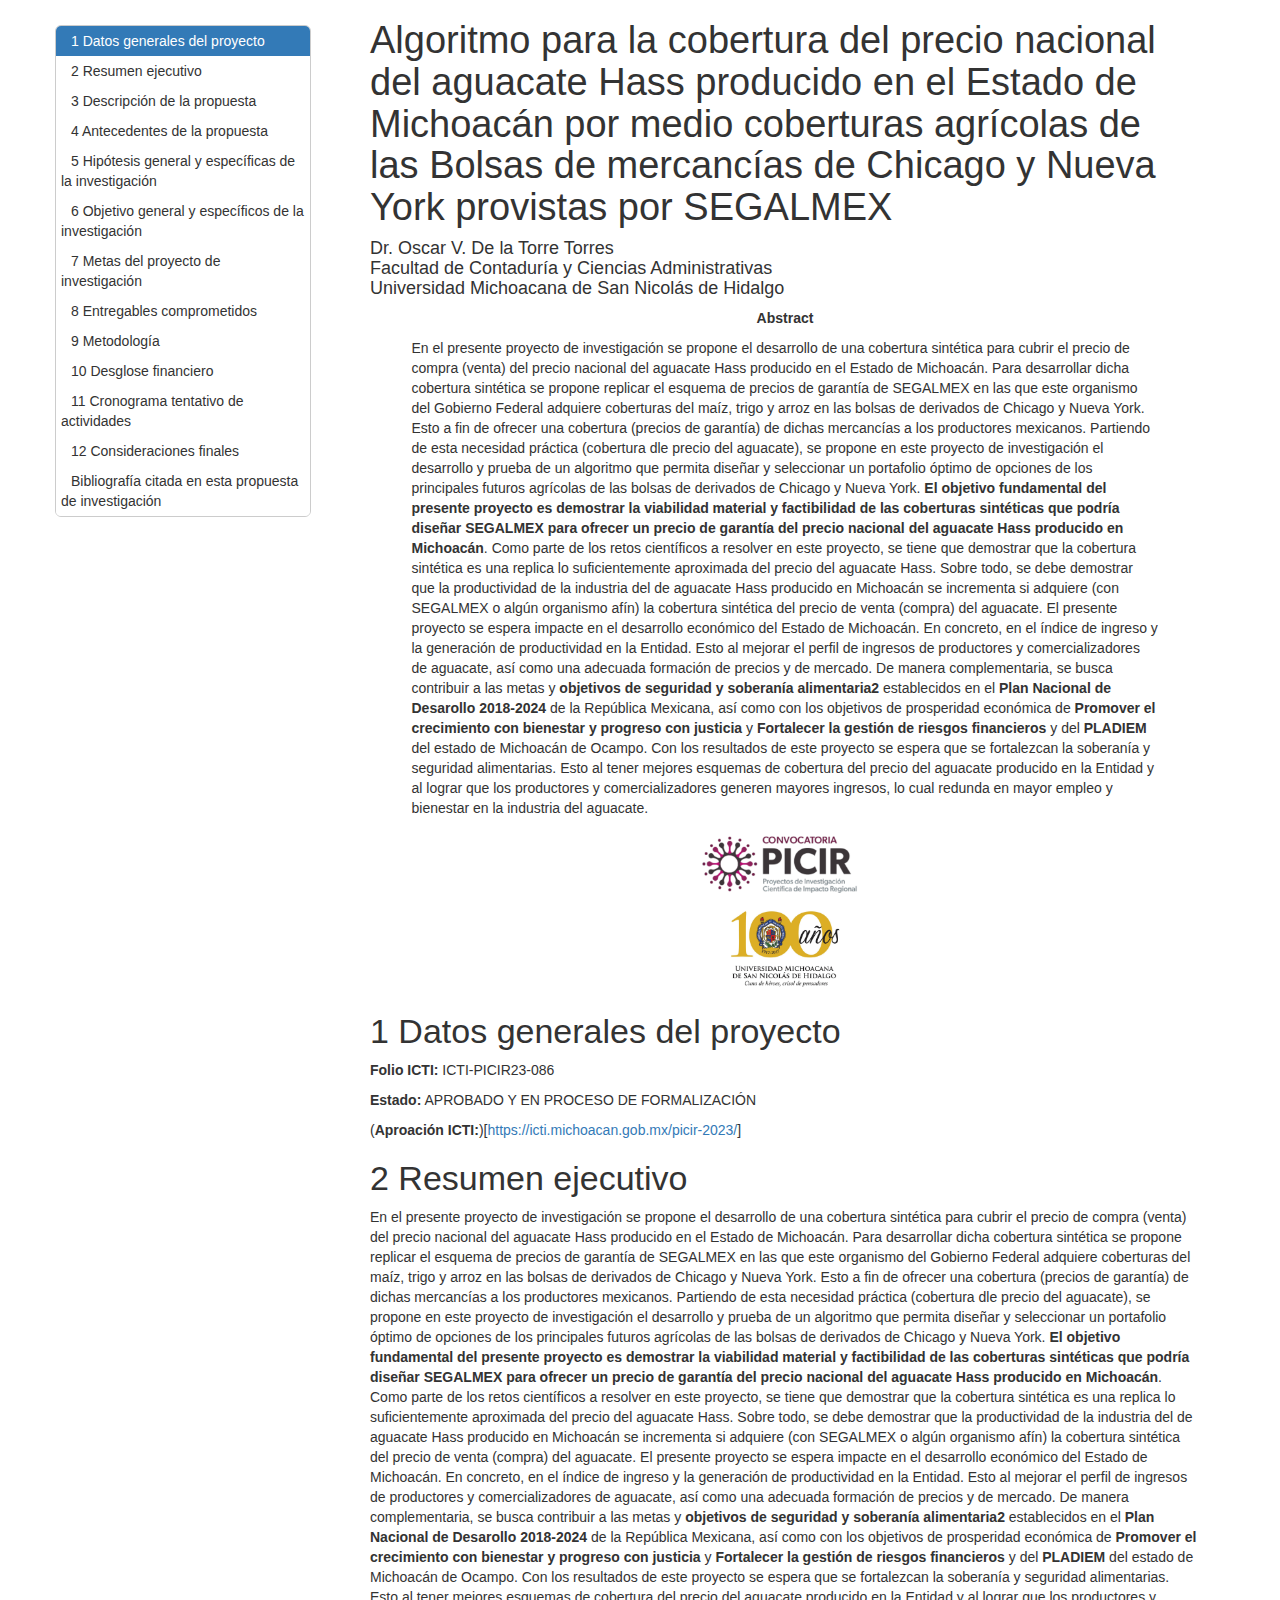
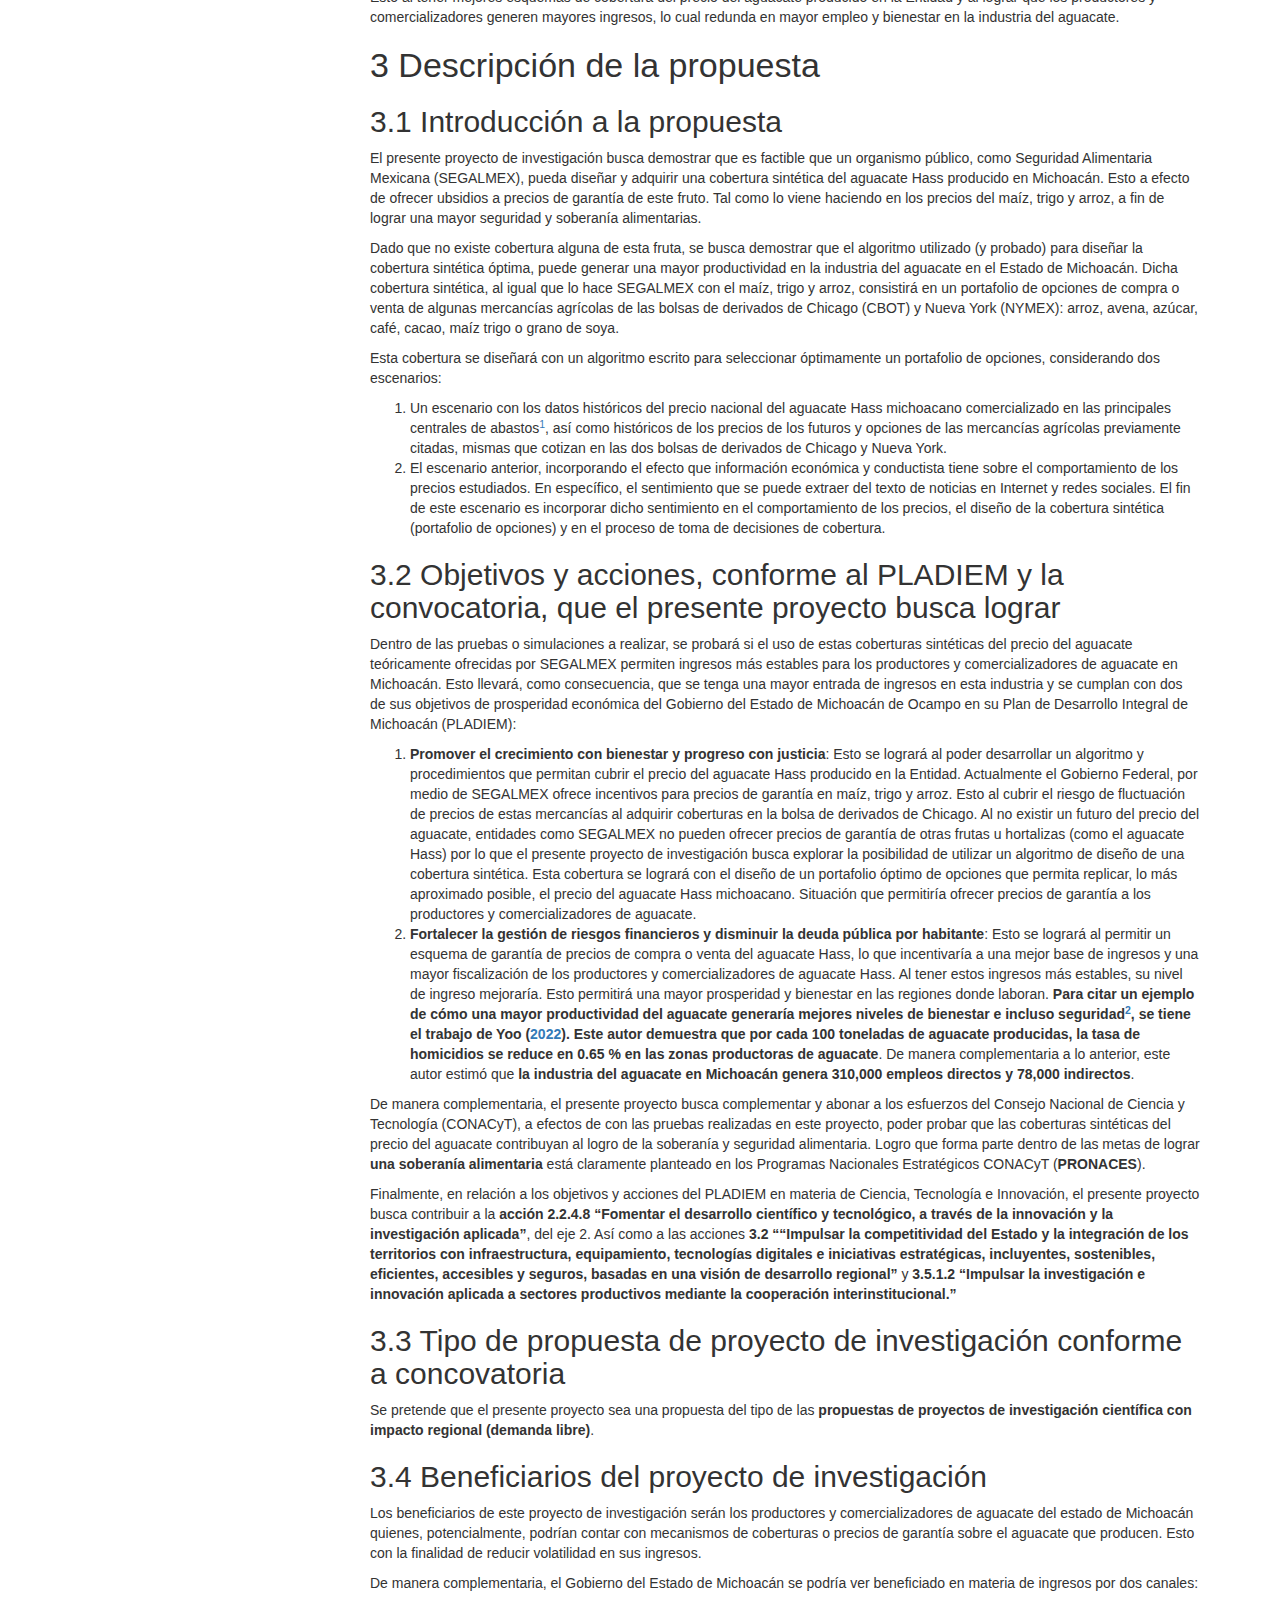
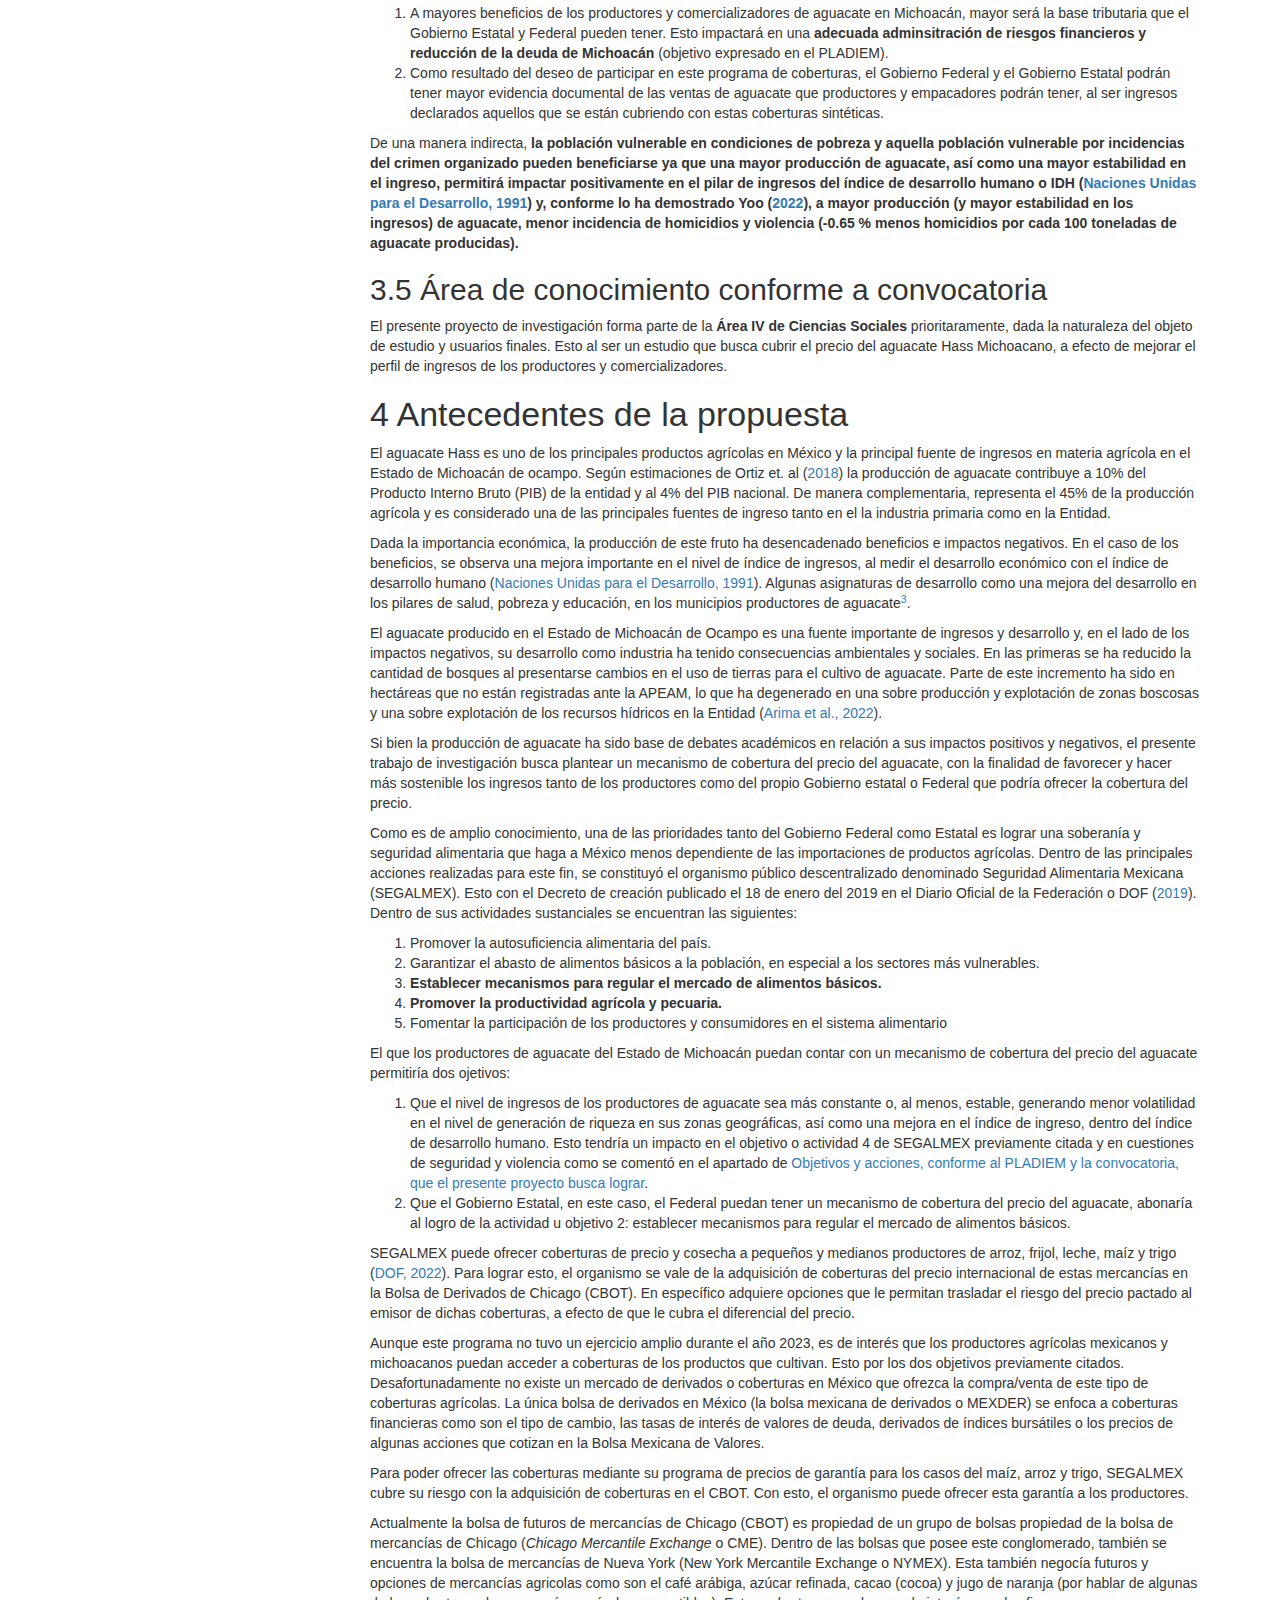
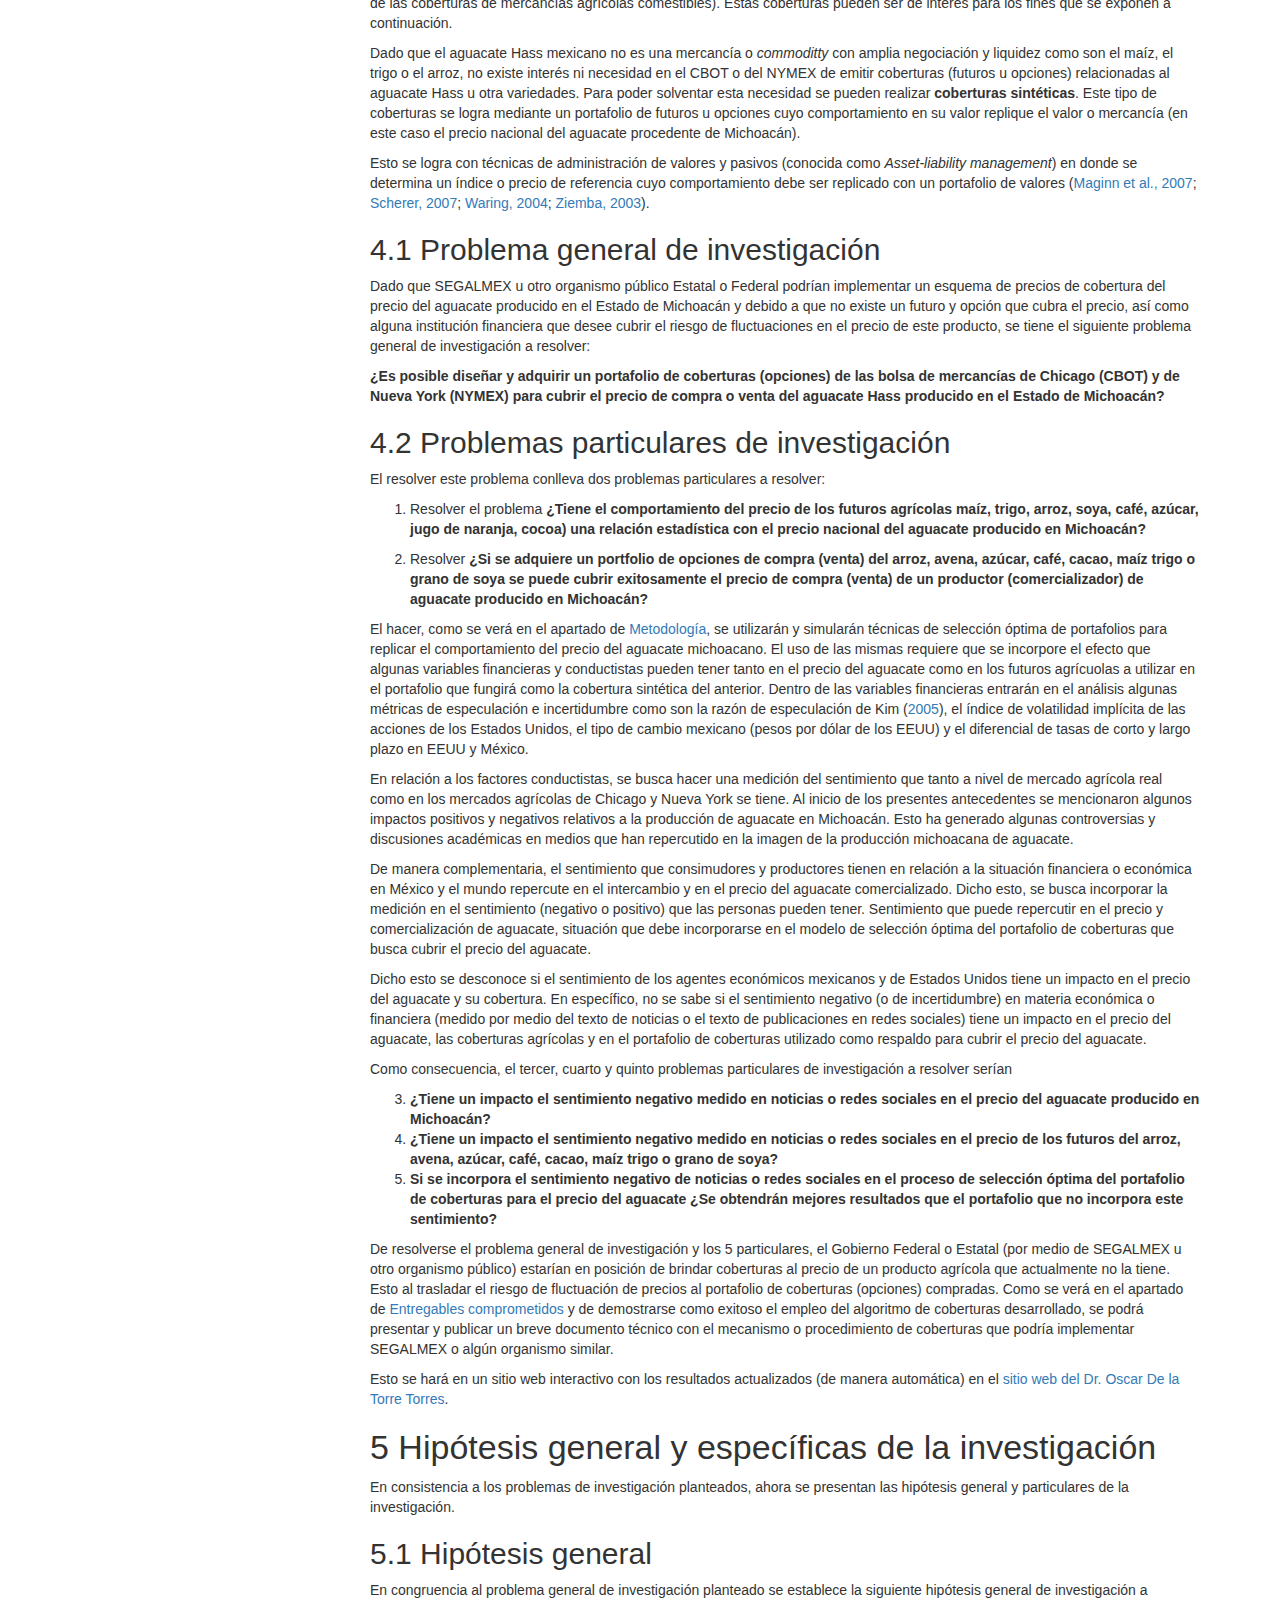
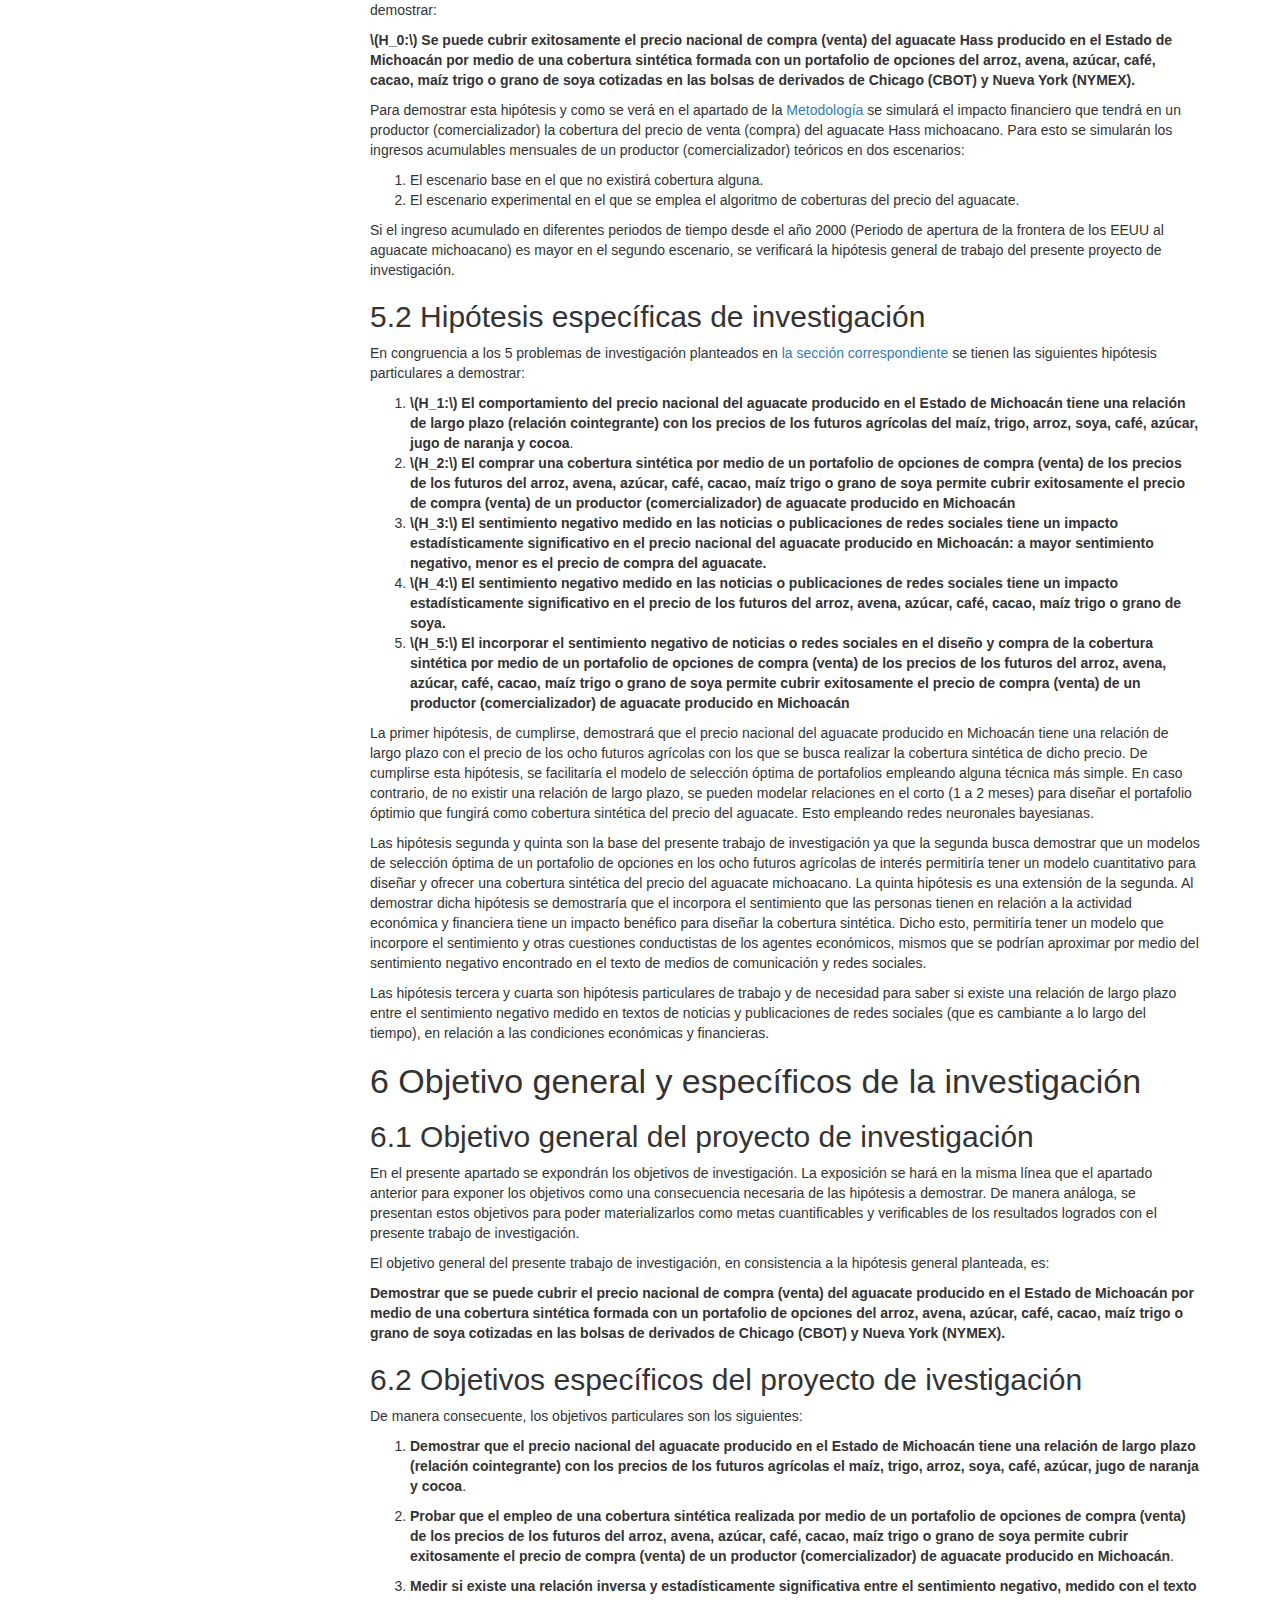
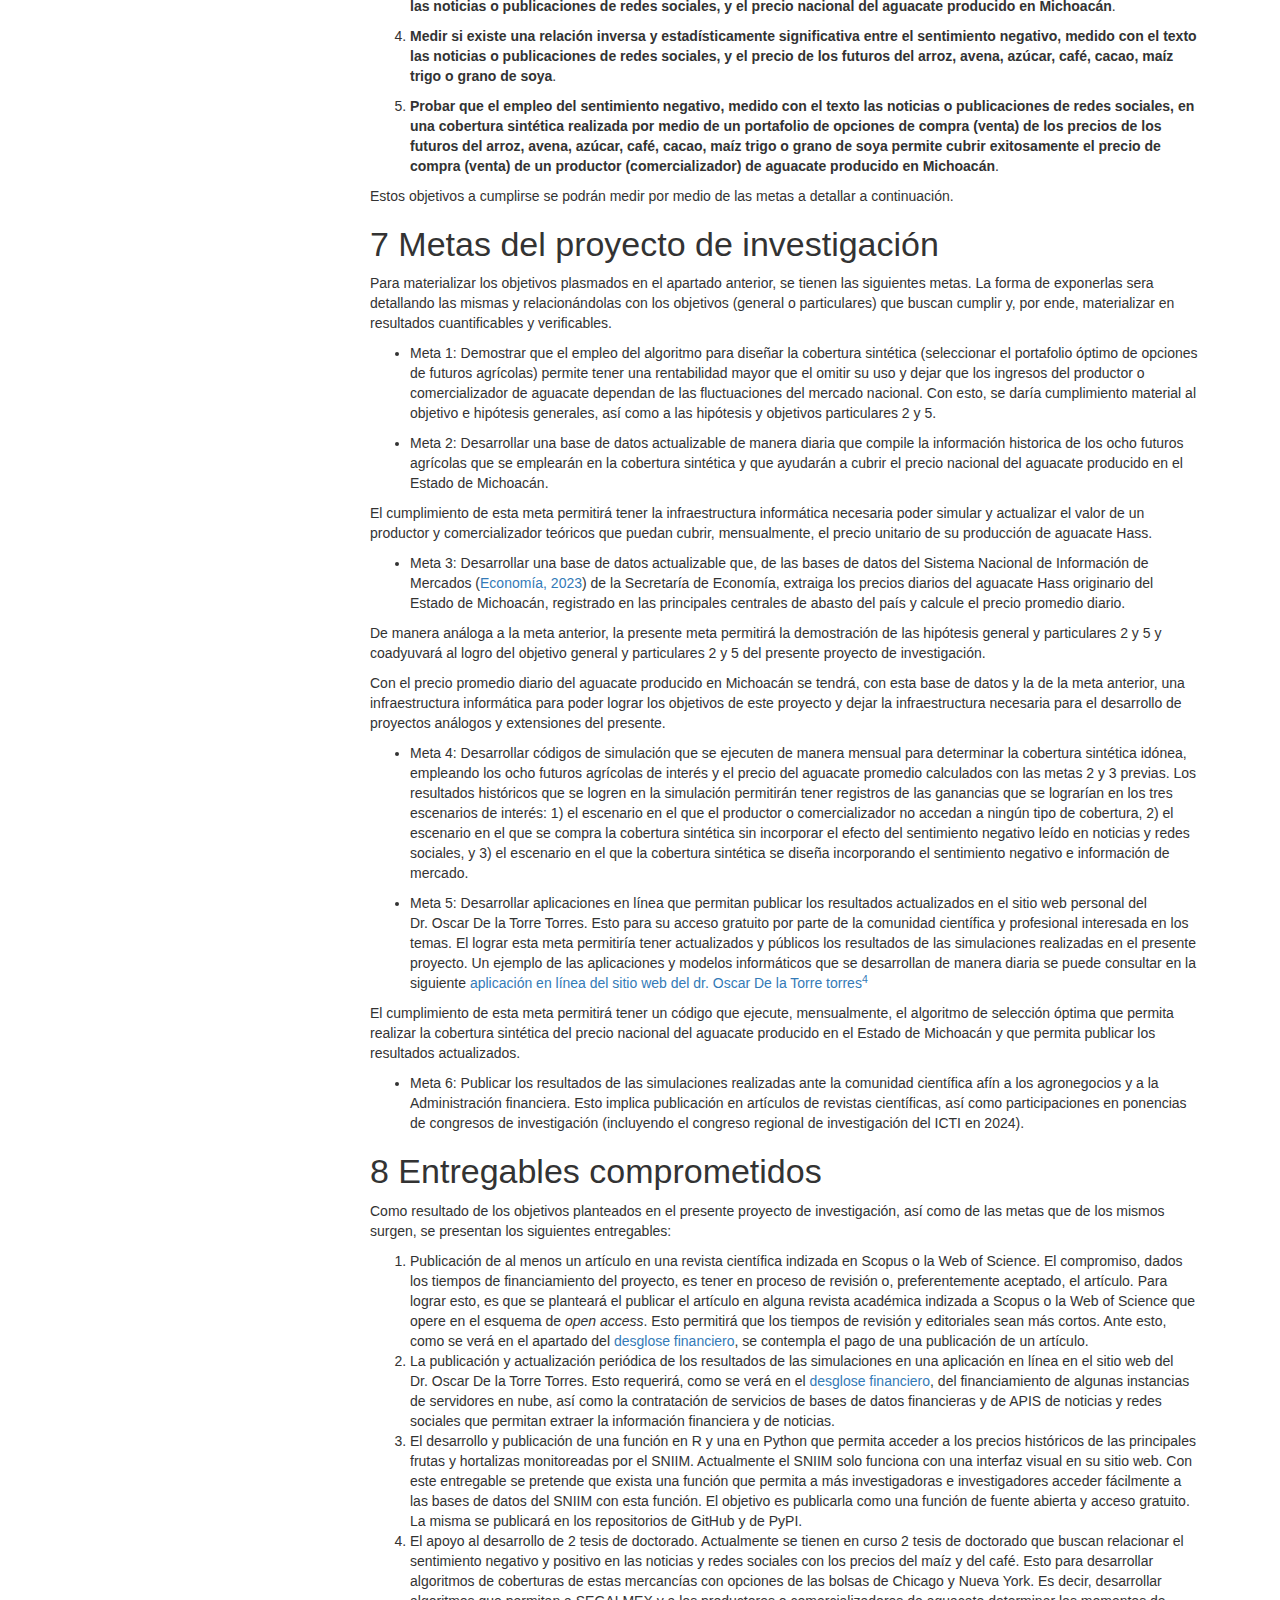
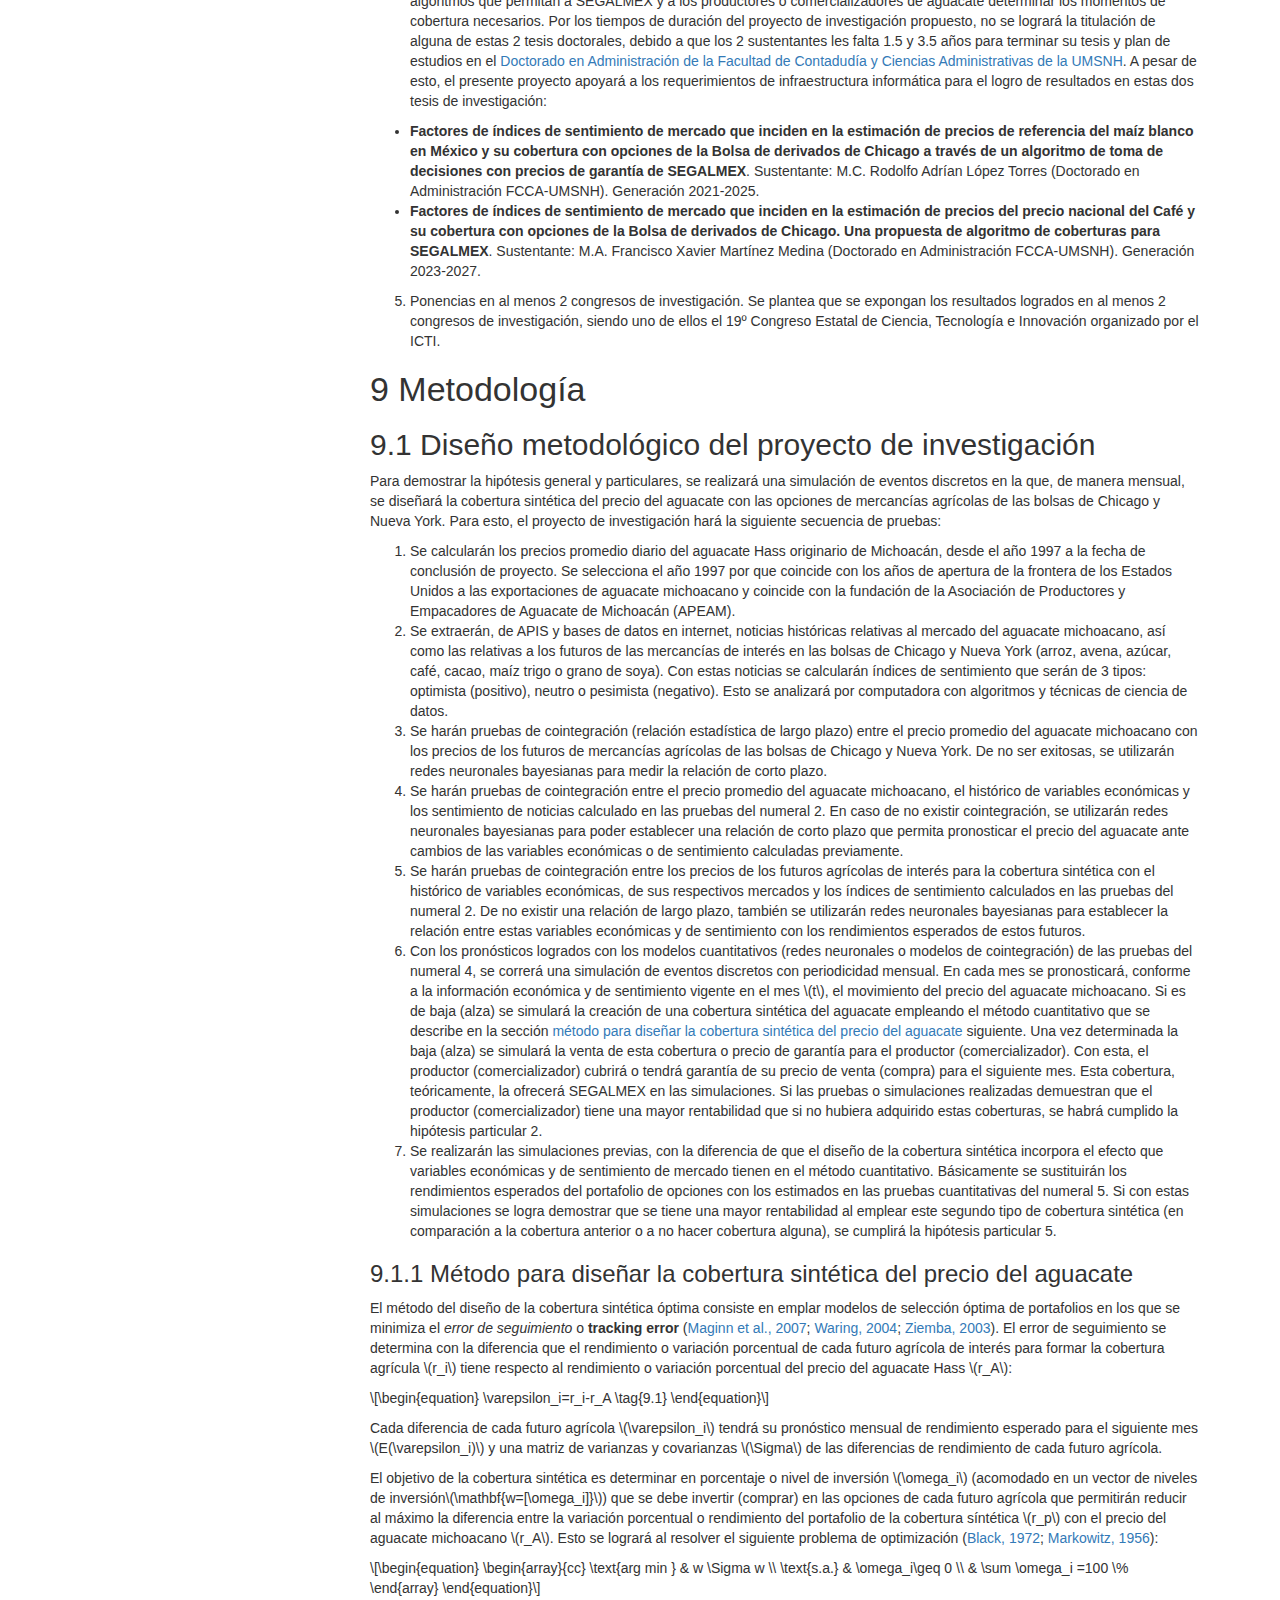
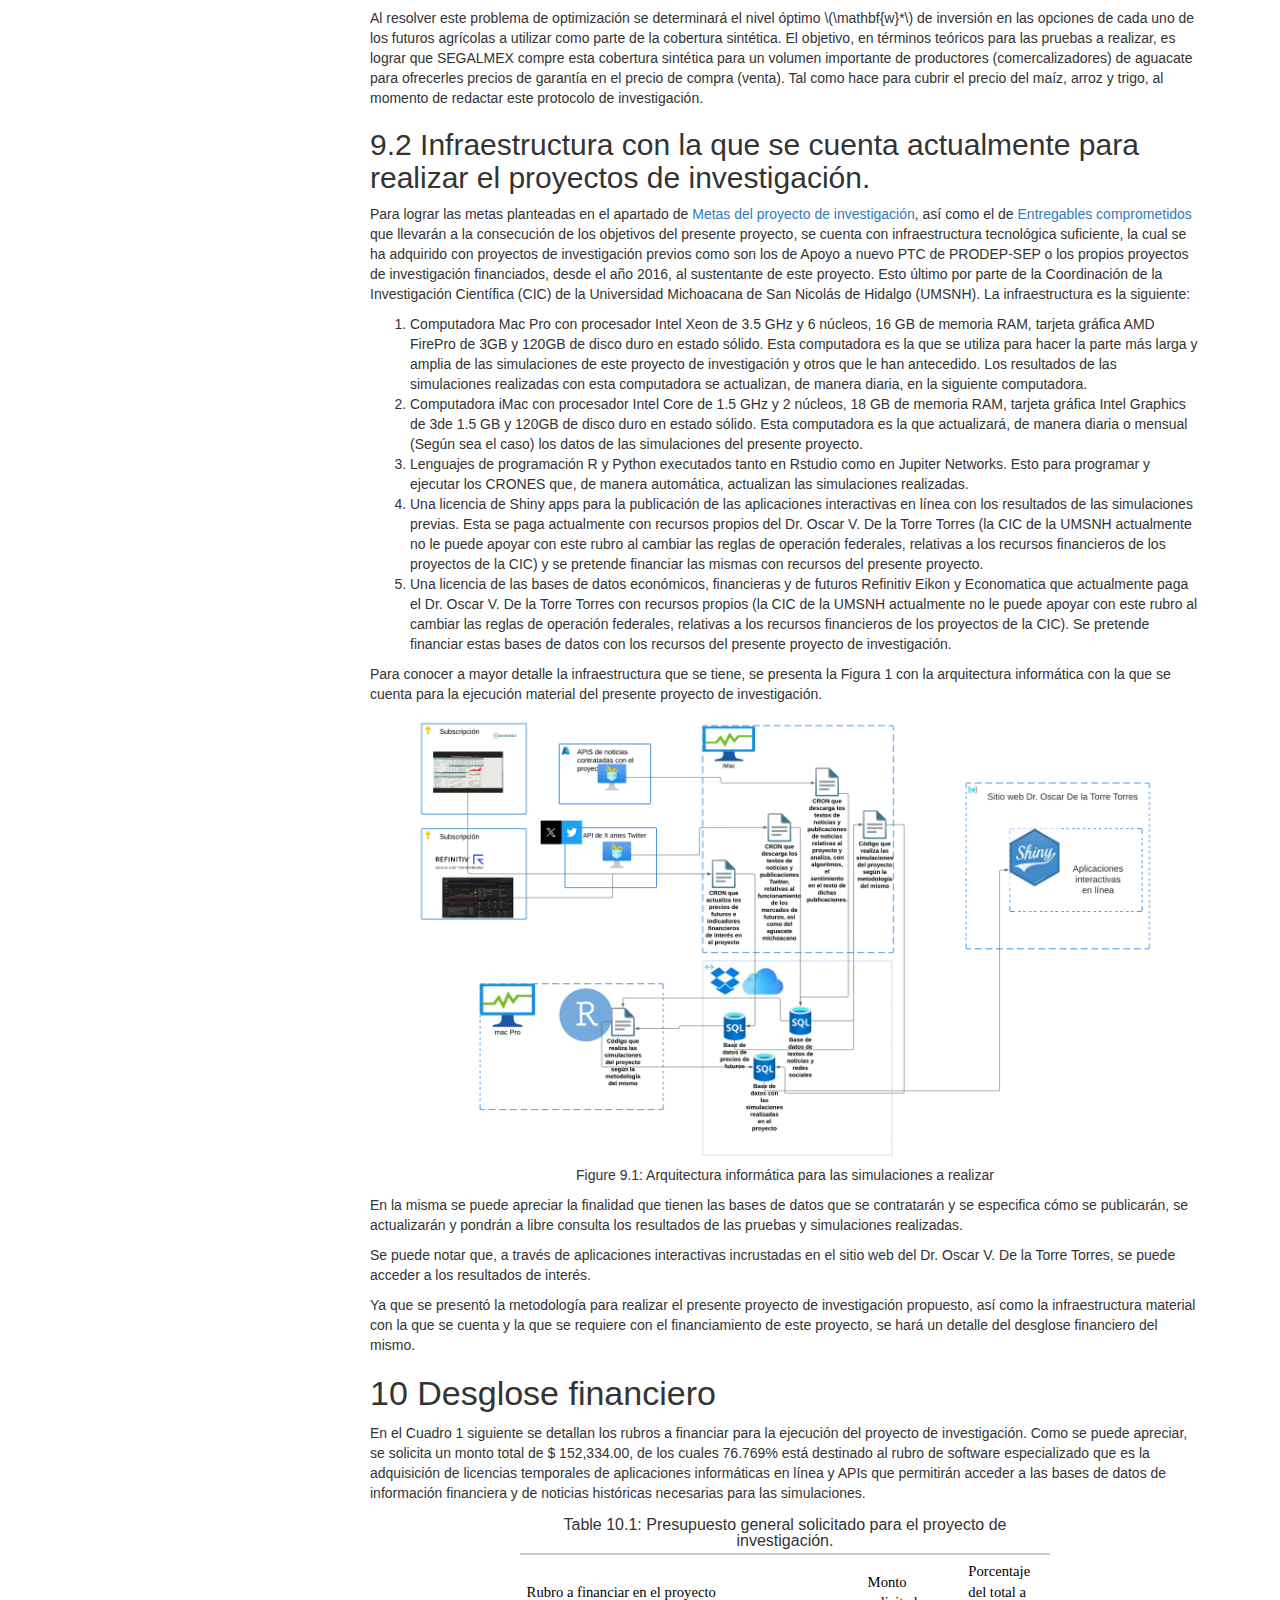
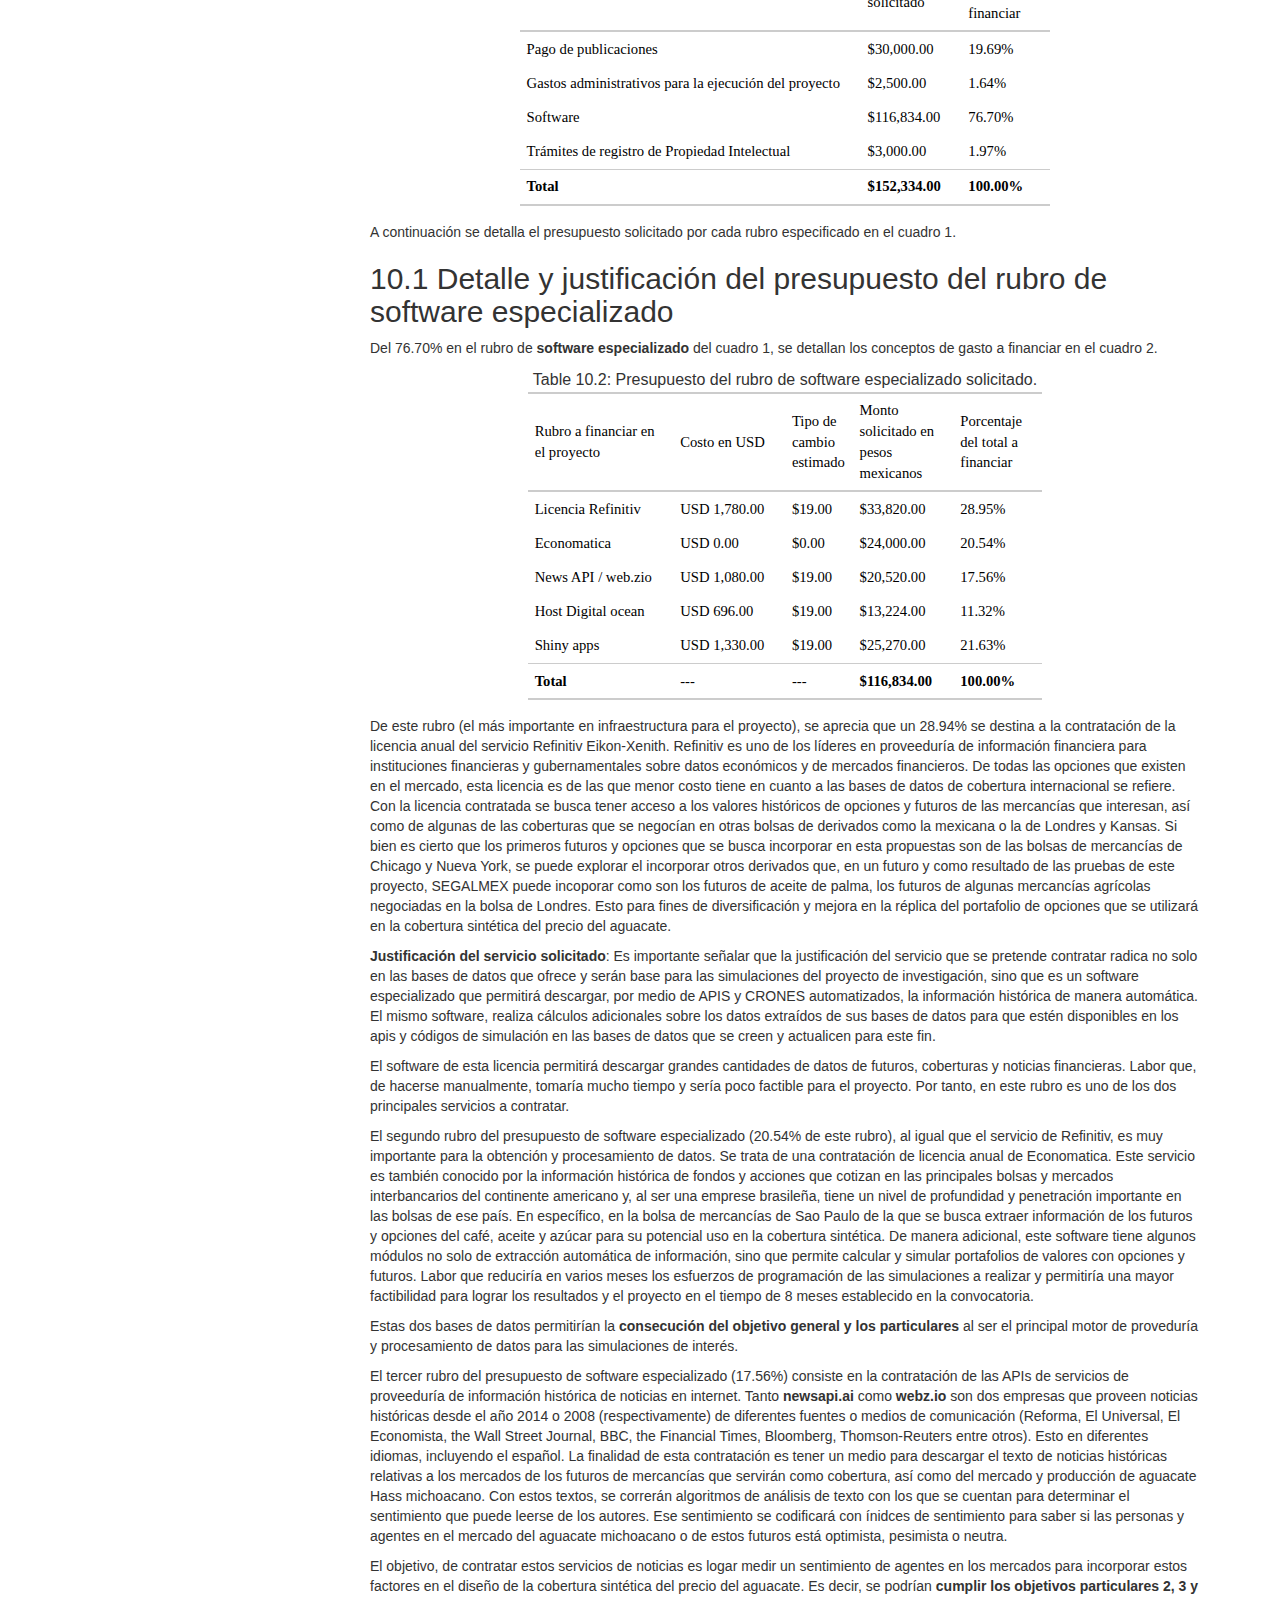
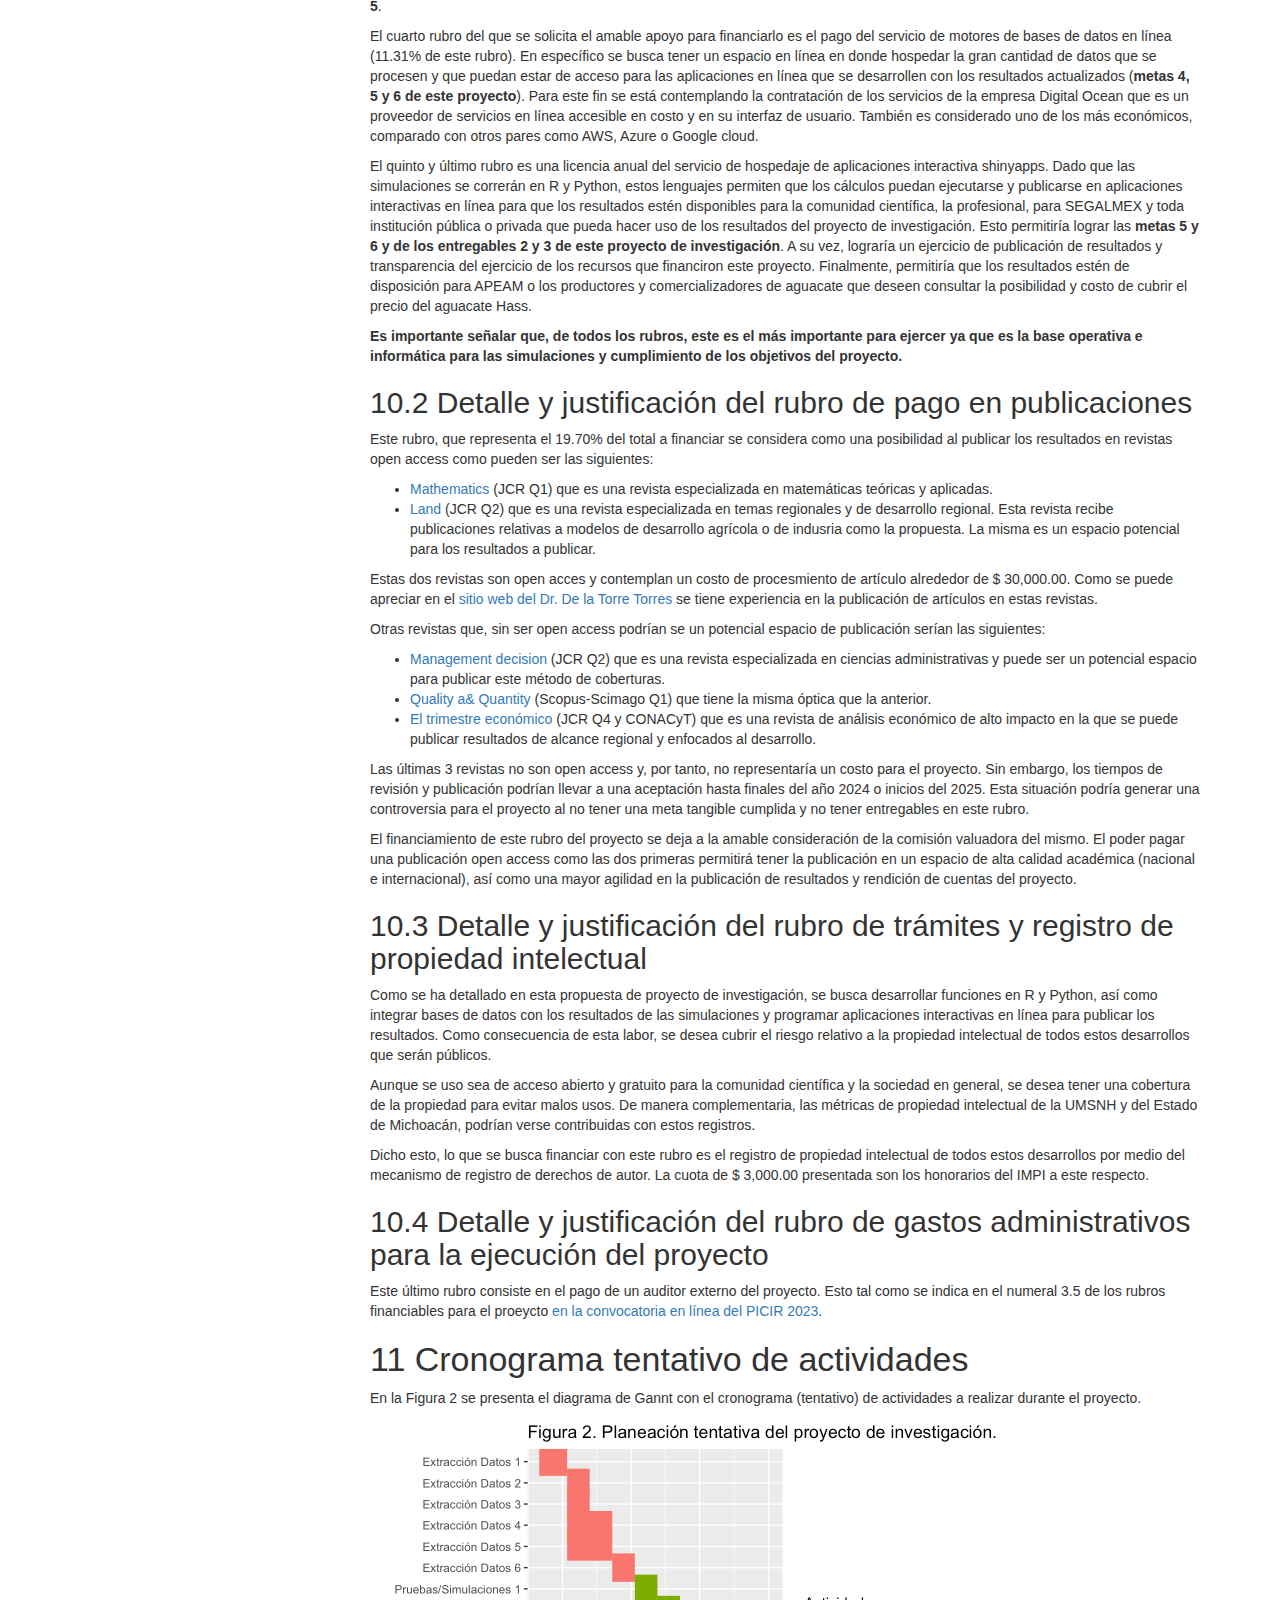
==== icti2023/index.html @ 68784047 "Update index.html" ====
<!DOCTYPE html>

<html lang="Es-Es" xml:lang="Es-Es">

<head>

<meta charset="utf-8" />
<meta name="generator" content="pandoc" />
<meta http-equiv="X-UA-Compatible" content="IE=EDGE" />




<title>Algoritmo para la cobertura del precio nacional del aguacate Hass producido en el Estado de Michoacán por medio coberturas agrícolas de las Bolsas de mercancías de Chicago y Nueva York provistas por SEGALMEX</title>

<script>/*! jQuery v3.6.0 | (c) OpenJS Foundation and other contributors | jquery.org/license */
!function(e,t){"use strict";"object"==typeof module&&"object"==typeof module.exports?module.exports=e.document?t(e,!0):function(e){if(!e.document)throw new Error("jQuery requires a window with a document");return t(e)}:t(e)}("undefined"!=typeof window?window:this,function(C,e){"use strict";var t=[],r=Object.getPrototypeOf,s=t.slice,g=t.flat?function(e){return t.flat.call(e)}:function(e){return t.concat.apply([],e)},u=t.push,i=t.indexOf,n={},o=n.toString,v=n.hasOwnProperty,a=v.toString,l=a.call(Object),y={},m=function(e){return"function"==typeof e&&"number"!=typeof e.nodeType&&"function"!=typeof e.item},x=function(e){return null!=e&&e===e.window},E=C.document,c={type:!0,src:!0,nonce:!0,noModule:!0};function b(e,t,n){var r,i,o=(n=n||E).createElement("script");if(o.text=e,t)for(r in c)(i=t[r]||t.getAttribute&&t.getAttribute(r))&&o.setAttribute(r,i);n.head.appendChild(o).parentNode.removeChild(o)}function w(e){return null==e?e+"":"object"==typeof e||"function"==typeof e?n[o.call(e)]||"object":typeof e}var f="3.6.0",S=function(e,t){return new S.fn.init(e,t)};function p(e){var t=!!e&&"length"in e&&e.length,n=w(e);return!m(e)&&!x(e)&&("array"===n||0===t||"number"==typeof t&&0<t&&t-1 in e)}S.fn=S.prototype={jquery:f,constructor:S,length:0,toArray:function(){return s.call(this)},get:function(e){return null==e?s.call(this):e<0?this[e+this.length]:this[e]},pushStack:function(e){var t=S.merge(this.constructor(),e);return t.prevObject=this,t},each:function(e){return S.each(this,e)},map:function(n){return this.pushStack(S.map(this,function(e,t){return n.call(e,t,e)}))},slice:function(){return this.pushStack(s.apply(this,arguments))},first:function(){return this.eq(0)},last:function(){return this.eq(-1)},even:function(){return this.pushStack(S.grep(this,function(e,t){return(t+1)%2}))},odd:function(){return this.pushStack(S.grep(this,function(e,t){return t%2}))},eq:function(e){var t=this.length,n=+e+(e<0?t:0);return this.pushStack(0<=n&&n<t?[this[n]]:[])},end:function(){return this.prevObject||this.constructor()},push:u,sort:t.sort,splice:t.splice},S.extend=S.fn.extend=function(){var e,t,n,r,i,o,a=arguments[0]||{},s=1,u=arguments.length,l=!1;for("boolean"==typeof a&&(l=a,a=arguments[s]||{},s++),"object"==typeof a||m(a)||(a={}),s===u&&(a=this,s--);s<u;s++)if(null!=(e=arguments[s]))for(t in e)r=e[t],"__proto__"!==t&&a!==r&&(l&&r&&(S.isPlainObject(r)||(i=Array.isArray(r)))?(n=a[t],o=i&&!Array.isArray(n)?[]:i||S.isPlainObject(n)?n:{},i=!1,a[t]=S.extend(l,o,r)):void 0!==r&&(a[t]=r));return a},S.extend({expando:"jQuery"+(f+Math.random()).replace(/\D/g,""),isReady:!0,error:function(e){throw new Error(e)},noop:function(){},isPlainObject:function(e){var t,n;return!(!e||"[object Object]"!==o.call(e))&&(!(t=r(e))||"function"==typeof(n=v.call(t,"constructor")&&t.constructor)&&a.call(n)===l)},isEmptyObject:function(e){var t;for(t in e)return!1;return!0},globalEval:function(e,t,n){b(e,{nonce:t&&t.nonce},n)},each:function(e,t){var n,r=0;if(p(e)){for(n=e.length;r<n;r++)if(!1===t.call(e[r],r,e[r]))break}else for(r in e)if(!1===t.call(e[r],r,e[r]))break;return e},makeArray:function(e,t){var n=t||[];return null!=e&&(p(Object(e))?S.merge(n,"string"==typeof e?[e]:e):u.call(n,e)),n},inArray:function(e,t,n){return null==t?-1:i.call(t,e,n)},merge:function(e,t){for(var n=+t.length,r=0,i=e.length;r<n;r++)e[i++]=t[r];return e.length=i,e},grep:function(e,t,n){for(var r=[],i=0,o=e.length,a=!n;i<o;i++)!t(e[i],i)!==a&&r.push(e[i]);return r},map:function(e,t,n){var r,i,o=0,a=[];if(p(e))for(r=e.length;o<r;o++)null!=(i=t(e[o],o,n))&&a.push(i);else for(o in e)null!=(i=t(e[o],o,n))&&a.push(i);return g(a)},guid:1,support:y}),"function"==typeof Symbol&&(S.fn[Symbol.iterator]=t[Symbol.iterator]),S.each("Boolean Number String Function Array Date RegExp Object Error Symbol".split(" "),function(e,t){n["[object "+t+"]"]=t.toLowerCase()});var d=function(n){var e,d,b,o,i,h,f,g,w,u,l,T,C,a,E,v,s,c,y,S="sizzle"+1*new Date,p=n.document,k=0,r=0,m=ue(),x=ue(),A=ue(),N=ue(),j=function(e,t){return e===t&&(l=!0),0},D={}.hasOwnProperty,t=[],q=t.pop,L=t.push,H=t.push,O=t.slice,P=function(e,t){for(var n=0,r=e.length;n<r;n++)if(e[n]===t)return n;return-1},R="checked|selected|async|autofocus|autoplay|controls|defer|disabled|hidden|ismap|loop|multiple|open|readonly|required|scoped",M="[\\x20\\t\\r\\n\\f]",I="(?:\\\\[\\da-fA-F]{1,6}"+M+"?|\\\\[^\\r\\n\\f]|[\\w-]|[^\0-\\x7f])+",W="\\["+M+"*("+I+")(?:"+M+"*([*^$|!~]?=)"+M+"*(?:'((?:\\\\.|[^\\\\'])*)'|\"((?:\\\\.|[^\\\\\"])*)\"|("+I+"))|)"+M+"*\\]",F=":("+I+")(?:\\((('((?:\\\\.|[^\\\\'])*)'|\"((?:\\\\.|[^\\\\\"])*)\")|((?:\\\\.|[^\\\\()[\\]]|"+W+")*)|.*)\\)|)",B=new RegExp(M+"+","g"),$=new RegExp("^"+M+"+|((?:^|[^\\\\])(?:\\\\.)*)"+M+"+$","g"),_=new RegExp("^"+M+"*,"+M+"*"),z=new RegExp("^"+M+"*([>+~]|"+M+")"+M+"*"),U=new RegExp(M+"|>"),X=new RegExp(F),V=new RegExp("^"+I+"$"),G={ID:new RegExp("^#("+I+")"),CLASS:new RegExp("^\\.("+I+")"),TAG:new RegExp("^("+I+"|[*])"),ATTR:new RegExp("^"+W),PSEUDO:new RegExp("^"+F),CHILD:new RegExp("^:(only|first|last|nth|nth-last)-(child|of-type)(?:\\("+M+"*(even|odd|(([+-]|)(\\d*)n|)"+M+"*(?:([+-]|)"+M+"*(\\d+)|))"+M+"*\\)|)","i"),bool:new RegExp("^(?:"+R+")$","i"),needsContext:new RegExp("^"+M+"*[>+~]|:(even|odd|eq|gt|lt|nth|first|last)(?:\\("+M+"*((?:-\\d)?\\d*)"+M+"*\\)|)(?=[^-]|$)","i")},Y=/HTML$/i,Q=/^(?:input|select|textarea|button)$/i,J=/^h\d$/i,K=/^[^{]+\{\s*\[native \w/,Z=/^(?:#([\w-]+)|(\w+)|\.([\w-]+))$/,ee=/[+~]/,te=new RegExp("\\\\[\\da-fA-F]{1,6}"+M+"?|\\\\([^\\r\\n\\f])","g"),ne=function(e,t){var n="0x"+e.slice(1)-65536;return t||(n<0?String.fromCharCode(n+65536):String.fromCharCode(n>>10|55296,1023&n|56320))},re=/([\0-\x1f\x7f]|^-?\d)|^-$|[^\0-\x1f\x7f-\uFFFF\w-]/g,ie=function(e,t){return t?"\0"===e?"\ufffd":e.slice(0,-1)+"\\"+e.charCodeAt(e.length-1).toString(16)+" ":"\\"+e},oe=function(){T()},ae=be(function(e){return!0===e.disabled&&"fieldset"===e.nodeName.toLowerCase()},{dir:"parentNode",next:"legend"});try{H.apply(t=O.call(p.childNodes),p.childNodes),t[p.childNodes.length].nodeType}catch(e){H={apply:t.length?function(e,t){L.apply(e,O.call(t))}:function(e,t){var n=e.length,r=0;while(e[n++]=t[r++]);e.length=n-1}}}function se(t,e,n,r){var i,o,a,s,u,l,c,f=e&&e.ownerDocument,p=e?e.nodeType:9;if(n=n||[],"string"!=typeof t||!t||1!==p&&9!==p&&11!==p)return n;if(!r&&(T(e),e=e||C,E)){if(11!==p&&(u=Z.exec(t)))if(i=u[1]){if(9===p){if(!(a=e.getElementById(i)))return n;if(a.id===i)return n.push(a),n}else if(f&&(a=f.getElementById(i))&&y(e,a)&&a.id===i)return n.push(a),n}else{if(u[2])return H.apply(n,e.getElementsByTagName(t)),n;if((i=u[3])&&d.getElementsByClassName&&e.getElementsByClassName)return H.apply(n,e.getElementsByClassName(i)),n}if(d.qsa&&!N[t+" "]&&(!v||!v.test(t))&&(1!==p||"object"!==e.nodeName.toLowerCase())){if(c=t,f=e,1===p&&(U.test(t)||z.test(t))){(f=ee.test(t)&&ye(e.parentNode)||e)===e&&d.scope||((s=e.getAttribute("id"))?s=s.replace(re,ie):e.setAttribute("id",s=S)),o=(l=h(t)).length;while(o--)l[o]=(s?"#"+s:":scope")+" "+xe(l[o]);c=l.join(",")}try{return H.apply(n,f.querySelectorAll(c)),n}catch(e){N(t,!0)}finally{s===S&&e.removeAttribute("id")}}}return g(t.replace($,"$1"),e,n,r)}function ue(){var r=[];return function e(t,n){return r.push(t+" ")>b.cacheLength&&delete e[r.shift()],e[t+" "]=n}}function le(e){return e[S]=!0,e}function ce(e){var t=C.createElement("fieldset");try{return!!e(t)}catch(e){return!1}finally{t.parentNode&&t.parentNode.removeChild(t),t=null}}function fe(e,t){var n=e.split("|"),r=n.length;while(r--)b.attrHandle[n[r]]=t}function pe(e,t){var n=t&&e,r=n&&1===e.nodeType&&1===t.nodeType&&e.sourceIndex-t.sourceIndex;if(r)return r;if(n)while(n=n.nextSibling)if(n===t)return-1;return e?1:-1}function de(t){return function(e){return"input"===e.nodeName.toLowerCase()&&e.type===t}}function he(n){return function(e){var t=e.nodeName.toLowerCase();return("input"===t||"button"===t)&&e.type===n}}function ge(t){return function(e){return"form"in e?e.parentNode&&!1===e.disabled?"label"in e?"label"in e.parentNode?e.parentNode.disabled===t:e.disabled===t:e.isDisabled===t||e.isDisabled!==!t&&ae(e)===t:e.disabled===t:"label"in e&&e.disabled===t}}function ve(a){return le(function(o){return o=+o,le(function(e,t){var n,r=a([],e.length,o),i=r.length;while(i--)e[n=r[i]]&&(e[n]=!(t[n]=e[n]))})})}function ye(e){return e&&"undefined"!=typeof e.getElementsByTagName&&e}for(e in d=se.support={},i=se.isXML=function(e){var t=e&&e.namespaceURI,n=e&&(e.ownerDocument||e).documentElement;return!Y.test(t||n&&n.nodeName||"HTML")},T=se.setDocument=function(e){var t,n,r=e?e.ownerDocument||e:p;return r!=C&&9===r.nodeType&&r.documentElement&&(a=(C=r).documentElement,E=!i(C),p!=C&&(n=C.defaultView)&&n.top!==n&&(n.addEventListener?n.addEventListener("unload",oe,!1):n.attachEvent&&n.attachEvent("onunload",oe)),d.scope=ce(function(e){return a.appendChild(e).appendChild(C.createElement("div")),"undefined"!=typeof e.querySelectorAll&&!e.querySelectorAll(":scope fieldset div").length}),d.attributes=ce(function(e){return e.className="i",!e.getAttribute("className")}),d.getElementsByTagName=ce(function(e){return e.appendChild(C.createComment("")),!e.getElementsByTagName("*").length}),d.getElementsByClassName=K.test(C.getElementsByClassName),d.getById=ce(function(e){return a.appendChild(e).id=S,!C.getElementsByName||!C.getElementsByName(S).length}),d.getById?(b.filter.ID=function(e){var t=e.replace(te,ne);return function(e){return e.getAttribute("id")===t}},b.find.ID=function(e,t){if("undefined"!=typeof t.getElementById&&E){var n=t.getElementById(e);return n?[n]:[]}}):(b.filter.ID=function(e){var n=e.replace(te,ne);return function(e){var t="undefined"!=typeof e.getAttributeNode&&e.getAttributeNode("id");return t&&t.value===n}},b.find.ID=function(e,t){if("undefined"!=typeof t.getElementById&&E){var n,r,i,o=t.getElementById(e);if(o){if((n=o.getAttributeNode("id"))&&n.value===e)return[o];i=t.getElementsByName(e),r=0;while(o=i[r++])if((n=o.getAttributeNode("id"))&&n.value===e)return[o]}return[]}}),b.find.TAG=d.getElementsByTagName?function(e,t){return"undefined"!=typeof t.getElementsByTagName?t.getElementsByTagName(e):d.qsa?t.querySelectorAll(e):void 0}:function(e,t){var n,r=[],i=0,o=t.getElementsByTagName(e);if("*"===e){while(n=o[i++])1===n.nodeType&&r.push(n);return r}return o},b.find.CLASS=d.getElementsByClassName&&function(e,t){if("undefined"!=typeof t.getElementsByClassName&&E)return t.getElementsByClassName(e)},s=[],v=[],(d.qsa=K.test(C.querySelectorAll))&&(ce(function(e){var t;a.appendChild(e).innerHTML="<a id='"+S+"'></a><select id='"+S+"-\r\\' msallowcapture=''><option selected=''></option></select>",e.querySelectorAll("[msallowcapture^='']").length&&v.push("[*^$]="+M+"*(?:''|\"\")"),e.querySelectorAll("[selected]").length||v.push("\\["+M+"*(?:value|"+R+")"),e.querySelectorAll("[id~="+S+"-]").length||v.push("~="),(t=C.createElement("input")).setAttribute("name",""),e.appendChild(t),e.querySelectorAll("[name='']").length||v.push("\\["+M+"*name"+M+"*="+M+"*(?:''|\"\")"),e.querySelectorAll(":checked").length||v.push(":checked"),e.querySelectorAll("a#"+S+"+*").length||v.push(".#.+[+~]"),e.querySelectorAll("\\\f"),v.push("[\\r\\n\\f]")}),ce(function(e){e.innerHTML="<a href='' disabled='disabled'></a><select disabled='disabled'><option/></select>";var t=C.createElement("input");t.setAttribute("type","hidden"),e.appendChild(t).setAttribute("name","D"),e.querySelectorAll("[name=d]").length&&v.push("name"+M+"*[*^$|!~]?="),2!==e.querySelectorAll(":enabled").length&&v.push(":enabled",":disabled"),a.appendChild(e).disabled=!0,2!==e.querySelectorAll(":disabled").length&&v.push(":enabled",":disabled"),e.querySelectorAll("*,:x"),v.push(",.*:")})),(d.matchesSelector=K.test(c=a.matches||a.webkitMatchesSelector||a.mozMatchesSelector||a.oMatchesSelector||a.msMatchesSelector))&&ce(function(e){d.disconnectedMatch=c.call(e,"*"),c.call(e,"[s!='']:x"),s.push("!=",F)}),v=v.length&&new RegExp(v.join("|")),s=s.length&&new RegExp(s.join("|")),t=K.test(a.compareDocumentPosition),y=t||K.test(a.contains)?function(e,t){var n=9===e.nodeType?e.documentElement:e,r=t&&t.parentNode;return e===r||!(!r||1!==r.nodeType||!(n.contains?n.contains(r):e.compareDocumentPosition&&16&e.compareDocumentPosition(r)))}:function(e,t){if(t)while(t=t.parentNode)if(t===e)return!0;return!1},j=t?function(e,t){if(e===t)return l=!0,0;var n=!e.compareDocumentPosition-!t.compareDocumentPosition;return n||(1&(n=(e.ownerDocument||e)==(t.ownerDocument||t)?e.compareDocumentPosition(t):1)||!d.sortDetached&&t.compareDocumentPosition(e)===n?e==C||e.ownerDocument==p&&y(p,e)?-1:t==C||t.ownerDocument==p&&y(p,t)?1:u?P(u,e)-P(u,t):0:4&n?-1:1)}:function(e,t){if(e===t)return l=!0,0;var n,r=0,i=e.parentNode,o=t.parentNode,a=[e],s=[t];if(!i||!o)return e==C?-1:t==C?1:i?-1:o?1:u?P(u,e)-P(u,t):0;if(i===o)return pe(e,t);n=e;while(n=n.parentNode)a.unshift(n);n=t;while(n=n.parentNode)s.unshift(n);while(a[r]===s[r])r++;return r?pe(a[r],s[r]):a[r]==p?-1:s[r]==p?1:0}),C},se.matches=function(e,t){return se(e,null,null,t)},se.matchesSelector=function(e,t){if(T(e),d.matchesSelector&&E&&!N[t+" "]&&(!s||!s.test(t))&&(!v||!v.test(t)))try{var n=c.call(e,t);if(n||d.disconnectedMatch||e.document&&11!==e.document.nodeType)return n}catch(e){N(t,!0)}return 0<se(t,C,null,[e]).length},se.contains=function(e,t){return(e.ownerDocument||e)!=C&&T(e),y(e,t)},se.attr=function(e,t){(e.ownerDocument||e)!=C&&T(e);var n=b.attrHandle[t.toLowerCase()],r=n&&D.call(b.attrHandle,t.toLowerCase())?n(e,t,!E):void 0;return void 0!==r?r:d.attributes||!E?e.getAttribute(t):(r=e.getAttributeNode(t))&&r.specified?r.value:null},se.escape=function(e){return(e+"").replace(re,ie)},se.error=function(e){throw new Error("Syntax error, unrecognized expression: "+e)},se.uniqueSort=function(e){var t,n=[],r=0,i=0;if(l=!d.detectDuplicates,u=!d.sortStable&&e.slice(0),e.sort(j),l){while(t=e[i++])t===e[i]&&(r=n.push(i));while(r--)e.splice(n[r],1)}return u=null,e},o=se.getText=function(e){var t,n="",r=0,i=e.nodeType;if(i){if(1===i||9===i||11===i){if("string"==typeof e.textContent)return e.textContent;for(e=e.firstChild;e;e=e.nextSibling)n+=o(e)}else if(3===i||4===i)return e.nodeValue}else while(t=e[r++])n+=o(t);return n},(b=se.selectors={cacheLength:50,createPseudo:le,match:G,attrHandle:{},find:{},relative:{">":{dir:"parentNode",first:!0}," ":{dir:"parentNode"},"+":{dir:"previousSibling",first:!0},"~":{dir:"previousSibling"}},preFilter:{ATTR:function(e){return e[1]=e[1].replace(te,ne),e[3]=(e[3]||e[4]||e[5]||"").replace(te,ne),"~="===e[2]&&(e[3]=" "+e[3]+" "),e.slice(0,4)},CHILD:function(e){return e[1]=e[1].toLowerCase(),"nth"===e[1].slice(0,3)?(e[3]||se.error(e[0]),e[4]=+(e[4]?e[5]+(e[6]||1):2*("even"===e[3]||"odd"===e[3])),e[5]=+(e[7]+e[8]||"odd"===e[3])):e[3]&&se.error(e[0]),e},PSEUDO:function(e){var t,n=!e[6]&&e[2];return G.CHILD.test(e[0])?null:(e[3]?e[2]=e[4]||e[5]||"":n&&X.test(n)&&(t=h(n,!0))&&(t=n.indexOf(")",n.length-t)-n.length)&&(e[0]=e[0].slice(0,t),e[2]=n.slice(0,t)),e.slice(0,3))}},filter:{TAG:function(e){var t=e.replace(te,ne).toLowerCase();return"*"===e?function(){return!0}:function(e){return e.nodeName&&e.nodeName.toLowerCase()===t}},CLASS:function(e){var t=m[e+" "];return t||(t=new RegExp("(^|"+M+")"+e+"("+M+"|$)"))&&m(e,function(e){return t.test("string"==typeof e.className&&e.className||"undefined"!=typeof e.getAttribute&&e.getAttribute("class")||"")})},ATTR:function(n,r,i){return function(e){var t=se.attr(e,n);return null==t?"!="===r:!r||(t+="","="===r?t===i:"!="===r?t!==i:"^="===r?i&&0===t.indexOf(i):"*="===r?i&&-1<t.indexOf(i):"$="===r?i&&t.slice(-i.length)===i:"~="===r?-1<(" "+t.replace(B," ")+" ").indexOf(i):"|="===r&&(t===i||t.slice(0,i.length+1)===i+"-"))}},CHILD:function(h,e,t,g,v){var y="nth"!==h.slice(0,3),m="last"!==h.slice(-4),x="of-type"===e;return 1===g&&0===v?function(e){return!!e.parentNode}:function(e,t,n){var r,i,o,a,s,u,l=y!==m?"nextSibling":"previousSibling",c=e.parentNode,f=x&&e.nodeName.toLowerCase(),p=!n&&!x,d=!1;if(c){if(y){while(l){a=e;while(a=a[l])if(x?a.nodeName.toLowerCase()===f:1===a.nodeType)return!1;u=l="only"===h&&!u&&"nextSibling"}return!0}if(u=[m?c.firstChild:c.lastChild],m&&p){d=(s=(r=(i=(o=(a=c)[S]||(a[S]={}))[a.uniqueID]||(o[a.uniqueID]={}))[h]||[])[0]===k&&r[1])&&r[2],a=s&&c.childNodes[s];while(a=++s&&a&&a[l]||(d=s=0)||u.pop())if(1===a.nodeType&&++d&&a===e){i[h]=[k,s,d];break}}else if(p&&(d=s=(r=(i=(o=(a=e)[S]||(a[S]={}))[a.uniqueID]||(o[a.uniqueID]={}))[h]||[])[0]===k&&r[1]),!1===d)while(a=++s&&a&&a[l]||(d=s=0)||u.pop())if((x?a.nodeName.toLowerCase()===f:1===a.nodeType)&&++d&&(p&&((i=(o=a[S]||(a[S]={}))[a.uniqueID]||(o[a.uniqueID]={}))[h]=[k,d]),a===e))break;return(d-=v)===g||d%g==0&&0<=d/g}}},PSEUDO:function(e,o){var t,a=b.pseudos[e]||b.setFilters[e.toLowerCase()]||se.error("unsupported pseudo: "+e);return a[S]?a(o):1<a.length?(t=[e,e,"",o],b.setFilters.hasOwnProperty(e.toLowerCase())?le(function(e,t){var n,r=a(e,o),i=r.length;while(i--)e[n=P(e,r[i])]=!(t[n]=r[i])}):function(e){return a(e,0,t)}):a}},pseudos:{not:le(function(e){var r=[],i=[],s=f(e.replace($,"$1"));return s[S]?le(function(e,t,n,r){var i,o=s(e,null,r,[]),a=e.length;while(a--)(i=o[a])&&(e[a]=!(t[a]=i))}):function(e,t,n){return r[0]=e,s(r,null,n,i),r[0]=null,!i.pop()}}),has:le(function(t){return function(e){return 0<se(t,e).length}}),contains:le(function(t){return t=t.replace(te,ne),function(e){return-1<(e.textContent||o(e)).indexOf(t)}}),lang:le(function(n){return V.test(n||"")||se.error("unsupported lang: "+n),n=n.replace(te,ne).toLowerCase(),function(e){var t;do{if(t=E?e.lang:e.getAttribute("xml:lang")||e.getAttribute("lang"))return(t=t.toLowerCase())===n||0===t.indexOf(n+"-")}while((e=e.parentNode)&&1===e.nodeType);return!1}}),target:function(e){var t=n.location&&n.location.hash;return t&&t.slice(1)===e.id},root:function(e){return e===a},focus:function(e){return e===C.activeElement&&(!C.hasFocus||C.hasFocus())&&!!(e.type||e.href||~e.tabIndex)},enabled:ge(!1),disabled:ge(!0),checked:function(e){var t=e.nodeName.toLowerCase();return"input"===t&&!!e.checked||"option"===t&&!!e.selected},selected:function(e){return e.parentNode&&e.parentNode.selectedIndex,!0===e.selected},empty:function(e){for(e=e.firstChild;e;e=e.nextSibling)if(e.nodeType<6)return!1;return!0},parent:function(e){return!b.pseudos.empty(e)},header:function(e){return J.test(e.nodeName)},input:function(e){return Q.test(e.nodeName)},button:function(e){var t=e.nodeName.toLowerCase();return"input"===t&&"button"===e.type||"button"===t},text:function(e){var t;return"input"===e.nodeName.toLowerCase()&&"text"===e.type&&(null==(t=e.getAttribute("type"))||"text"===t.toLowerCase())},first:ve(function(){return[0]}),last:ve(function(e,t){return[t-1]}),eq:ve(function(e,t,n){return[n<0?n+t:n]}),even:ve(function(e,t){for(var n=0;n<t;n+=2)e.push(n);return e}),odd:ve(function(e,t){for(var n=1;n<t;n+=2)e.push(n);return e}),lt:ve(function(e,t,n){for(var r=n<0?n+t:t<n?t:n;0<=--r;)e.push(r);return e}),gt:ve(function(e,t,n){for(var r=n<0?n+t:n;++r<t;)e.push(r);return e})}}).pseudos.nth=b.pseudos.eq,{radio:!0,checkbox:!0,file:!0,password:!0,image:!0})b.pseudos[e]=de(e);for(e in{submit:!0,reset:!0})b.pseudos[e]=he(e);function me(){}function xe(e){for(var t=0,n=e.length,r="";t<n;t++)r+=e[t].value;return r}function be(s,e,t){var u=e.dir,l=e.next,c=l||u,f=t&&"parentNode"===c,p=r++;return e.first?function(e,t,n){while(e=e[u])if(1===e.nodeType||f)return s(e,t,n);return!1}:function(e,t,n){var r,i,o,a=[k,p];if(n){while(e=e[u])if((1===e.nodeType||f)&&s(e,t,n))return!0}else while(e=e[u])if(1===e.nodeType||f)if(i=(o=e[S]||(e[S]={}))[e.uniqueID]||(o[e.uniqueID]={}),l&&l===e.nodeName.toLowerCase())e=e[u]||e;else{if((r=i[c])&&r[0]===k&&r[1]===p)return a[2]=r[2];if((i[c]=a)[2]=s(e,t,n))return!0}return!1}}function we(i){return 1<i.length?function(e,t,n){var r=i.length;while(r--)if(!i[r](e,t,n))return!1;return!0}:i[0]}function Te(e,t,n,r,i){for(var o,a=[],s=0,u=e.length,l=null!=t;s<u;s++)(o=e[s])&&(n&&!n(o,r,i)||(a.push(o),l&&t.push(s)));return a}function Ce(d,h,g,v,y,e){return v&&!v[S]&&(v=Ce(v)),y&&!y[S]&&(y=Ce(y,e)),le(function(e,t,n,r){var i,o,a,s=[],u=[],l=t.length,c=e||function(e,t,n){for(var r=0,i=t.length;r<i;r++)se(e,t[r],n);return n}(h||"*",n.nodeType?[n]:n,[]),f=!d||!e&&h?c:Te(c,s,d,n,r),p=g?y||(e?d:l||v)?[]:t:f;if(g&&g(f,p,n,r),v){i=Te(p,u),v(i,[],n,r),o=i.length;while(o--)(a=i[o])&&(p[u[o]]=!(f[u[o]]=a))}if(e){if(y||d){if(y){i=[],o=p.length;while(o--)(a=p[o])&&i.push(f[o]=a);y(null,p=[],i,r)}o=p.length;while(o--)(a=p[o])&&-1<(i=y?P(e,a):s[o])&&(e[i]=!(t[i]=a))}}else p=Te(p===t?p.splice(l,p.length):p),y?y(null,t,p,r):H.apply(t,p)})}function Ee(e){for(var i,t,n,r=e.length,o=b.relative[e[0].type],a=o||b.relative[" "],s=o?1:0,u=be(function(e){return e===i},a,!0),l=be(function(e){return-1<P(i,e)},a,!0),c=[function(e,t,n){var r=!o&&(n||t!==w)||((i=t).nodeType?u(e,t,n):l(e,t,n));return i=null,r}];s<r;s++)if(t=b.relative[e[s].type])c=[be(we(c),t)];else{if((t=b.filter[e[s].type].apply(null,e[s].matches))[S]){for(n=++s;n<r;n++)if(b.relative[e[n].type])break;return Ce(1<s&&we(c),1<s&&xe(e.slice(0,s-1).concat({value:" "===e[s-2].type?"*":""})).replace($,"$1"),t,s<n&&Ee(e.slice(s,n)),n<r&&Ee(e=e.slice(n)),n<r&&xe(e))}c.push(t)}return we(c)}return me.prototype=b.filters=b.pseudos,b.setFilters=new me,h=se.tokenize=function(e,t){var n,r,i,o,a,s,u,l=x[e+" "];if(l)return t?0:l.slice(0);a=e,s=[],u=b.preFilter;while(a){for(o in n&&!(r=_.exec(a))||(r&&(a=a.slice(r[0].length)||a),s.push(i=[])),n=!1,(r=z.exec(a))&&(n=r.shift(),i.push({value:n,type:r[0].replace($," ")}),a=a.slice(n.length)),b.filter)!(r=G[o].exec(a))||u[o]&&!(r=u[o](r))||(n=r.shift(),i.push({value:n,type:o,matches:r}),a=a.slice(n.length));if(!n)break}return t?a.length:a?se.error(e):x(e,s).slice(0)},f=se.compile=function(e,t){var n,v,y,m,x,r,i=[],o=[],a=A[e+" "];if(!a){t||(t=h(e)),n=t.length;while(n--)(a=Ee(t[n]))[S]?i.push(a):o.push(a);(a=A(e,(v=o,m=0<(y=i).length,x=0<v.length,r=function(e,t,n,r,i){var o,a,s,u=0,l="0",c=e&&[],f=[],p=w,d=e||x&&b.find.TAG("*",i),h=k+=null==p?1:Math.random()||.1,g=d.length;for(i&&(w=t==C||t||i);l!==g&&null!=(o=d[l]);l++){if(x&&o){a=0,t||o.ownerDocument==C||(T(o),n=!E);while(s=v[a++])if(s(o,t||C,n)){r.push(o);break}i&&(k=h)}m&&((o=!s&&o)&&u--,e&&c.push(o))}if(u+=l,m&&l!==u){a=0;while(s=y[a++])s(c,f,t,n);if(e){if(0<u)while(l--)c[l]||f[l]||(f[l]=q.call(r));f=Te(f)}H.apply(r,f),i&&!e&&0<f.length&&1<u+y.length&&se.uniqueSort(r)}return i&&(k=h,w=p),c},m?le(r):r))).selector=e}return a},g=se.select=function(e,t,n,r){var i,o,a,s,u,l="function"==typeof e&&e,c=!r&&h(e=l.selector||e);if(n=n||[],1===c.length){if(2<(o=c[0]=c[0].slice(0)).length&&"ID"===(a=o[0]).type&&9===t.nodeType&&E&&b.relative[o[1].type]){if(!(t=(b.find.ID(a.matches[0].replace(te,ne),t)||[])[0]))return n;l&&(t=t.parentNode),e=e.slice(o.shift().value.length)}i=G.needsContext.test(e)?0:o.length;while(i--){if(a=o[i],b.relative[s=a.type])break;if((u=b.find[s])&&(r=u(a.matches[0].replace(te,ne),ee.test(o[0].type)&&ye(t.parentNode)||t))){if(o.splice(i,1),!(e=r.length&&xe(o)))return H.apply(n,r),n;break}}}return(l||f(e,c))(r,t,!E,n,!t||ee.test(e)&&ye(t.parentNode)||t),n},d.sortStable=S.split("").sort(j).join("")===S,d.detectDuplicates=!!l,T(),d.sortDetached=ce(function(e){return 1&e.compareDocumentPosition(C.createElement("fieldset"))}),ce(function(e){return e.innerHTML="<a href='#'></a>","#"===e.firstChild.getAttribute("href")})||fe("type|href|height|width",function(e,t,n){if(!n)return e.getAttribute(t,"type"===t.toLowerCase()?1:2)}),d.attributes&&ce(function(e){return e.innerHTML="<input/>",e.firstChild.setAttribute("value",""),""===e.firstChild.getAttribute("value")})||fe("value",function(e,t,n){if(!n&&"input"===e.nodeName.toLowerCase())return e.defaultValue}),ce(function(e){return null==e.getAttribute("disabled")})||fe(R,function(e,t,n){var r;if(!n)return!0===e[t]?t.toLowerCase():(r=e.getAttributeNode(t))&&r.specified?r.value:null}),se}(C);S.find=d,S.expr=d.selectors,S.expr[":"]=S.expr.pseudos,S.uniqueSort=S.unique=d.uniqueSort,S.text=d.getText,S.isXMLDoc=d.isXML,S.contains=d.contains,S.escapeSelector=d.escape;var h=function(e,t,n){var r=[],i=void 0!==n;while((e=e[t])&&9!==e.nodeType)if(1===e.nodeType){if(i&&S(e).is(n))break;r.push(e)}return r},T=function(e,t){for(var n=[];e;e=e.nextSibling)1===e.nodeType&&e!==t&&n.push(e);return n},k=S.expr.match.needsContext;function A(e,t){return e.nodeName&&e.nodeName.toLowerCase()===t.toLowerCase()}var N=/^<([a-z][^\/\0>:\x20\t\r\n\f]*)[\x20\t\r\n\f]*\/?>(?:<\/\1>|)$/i;function j(e,n,r){return m(n)?S.grep(e,function(e,t){return!!n.call(e,t,e)!==r}):n.nodeType?S.grep(e,function(e){return e===n!==r}):"string"!=typeof n?S.grep(e,function(e){return-1<i.call(n,e)!==r}):S.filter(n,e,r)}S.filter=function(e,t,n){var r=t[0];return n&&(e=":not("+e+")"),1===t.length&&1===r.nodeType?S.find.matchesSelector(r,e)?[r]:[]:S.find.matches(e,S.grep(t,function(e){return 1===e.nodeType}))},S.fn.extend({find:function(e){var t,n,r=this.length,i=this;if("string"!=typeof e)return this.pushStack(S(e).filter(function(){for(t=0;t<r;t++)if(S.contains(i[t],this))return!0}));for(n=this.pushStack([]),t=0;t<r;t++)S.find(e,i[t],n);return 1<r?S.uniqueSort(n):n},filter:function(e){return this.pushStack(j(this,e||[],!1))},not:function(e){return this.pushStack(j(this,e||[],!0))},is:function(e){return!!j(this,"string"==typeof e&&k.test(e)?S(e):e||[],!1).length}});var D,q=/^(?:\s*(<[\w\W]+>)[^>]*|#([\w-]+))$/;(S.fn.init=function(e,t,n){var r,i;if(!e)return this;if(n=n||D,"string"==typeof e){if(!(r="<"===e[0]&&">"===e[e.length-1]&&3<=e.length?[null,e,null]:q.exec(e))||!r[1]&&t)return!t||t.jquery?(t||n).find(e):this.constructor(t).find(e);if(r[1]){if(t=t instanceof S?t[0]:t,S.merge(this,S.parseHTML(r[1],t&&t.nodeType?t.ownerDocument||t:E,!0)),N.test(r[1])&&S.isPlainObject(t))for(r in t)m(this[r])?this[r](t[r]):this.attr(r,t[r]);return this}return(i=E.getElementById(r[2]))&&(this[0]=i,this.length=1),this}return e.nodeType?(this[0]=e,this.length=1,this):m(e)?void 0!==n.ready?n.ready(e):e(S):S.makeArray(e,this)}).prototype=S.fn,D=S(E);var L=/^(?:parents|prev(?:Until|All))/,H={children:!0,contents:!0,next:!0,prev:!0};function O(e,t){while((e=e[t])&&1!==e.nodeType);return e}S.fn.extend({has:function(e){var t=S(e,this),n=t.length;return this.filter(function(){for(var e=0;e<n;e++)if(S.contains(this,t[e]))return!0})},closest:function(e,t){var n,r=0,i=this.length,o=[],a="string"!=typeof e&&S(e);if(!k.test(e))for(;r<i;r++)for(n=this[r];n&&n!==t;n=n.parentNode)if(n.nodeType<11&&(a?-1<a.index(n):1===n.nodeType&&S.find.matchesSelector(n,e))){o.push(n);break}return this.pushStack(1<o.length?S.uniqueSort(o):o)},index:function(e){return e?"string"==typeof e?i.call(S(e),this[0]):i.call(this,e.jquery?e[0]:e):this[0]&&this[0].parentNode?this.first().prevAll().length:-1},add:function(e,t){return this.pushStack(S.uniqueSort(S.merge(this.get(),S(e,t))))},addBack:function(e){return this.add(null==e?this.prevObject:this.prevObject.filter(e))}}),S.each({parent:function(e){var t=e.parentNode;return t&&11!==t.nodeType?t:null},parents:function(e){return h(e,"parentNode")},parentsUntil:function(e,t,n){return h(e,"parentNode",n)},next:function(e){return O(e,"nextSibling")},prev:function(e){return O(e,"previousSibling")},nextAll:function(e){return h(e,"nextSibling")},prevAll:function(e){return h(e,"previousSibling")},nextUntil:function(e,t,n){return h(e,"nextSibling",n)},prevUntil:function(e,t,n){return h(e,"previousSibling",n)},siblings:function(e){return T((e.parentNode||{}).firstChild,e)},children:function(e){return T(e.firstChild)},contents:function(e){return null!=e.contentDocument&&r(e.contentDocument)?e.contentDocument:(A(e,"template")&&(e=e.content||e),S.merge([],e.childNodes))}},function(r,i){S.fn[r]=function(e,t){var n=S.map(this,i,e);return"Until"!==r.slice(-5)&&(t=e),t&&"string"==typeof t&&(n=S.filter(t,n)),1<this.length&&(H[r]||S.uniqueSort(n),L.test(r)&&n.reverse()),this.pushStack(n)}});var P=/[^\x20\t\r\n\f]+/g;function R(e){return e}function M(e){throw e}function I(e,t,n,r){var i;try{e&&m(i=e.promise)?i.call(e).done(t).fail(n):e&&m(i=e.then)?i.call(e,t,n):t.apply(void 0,[e].slice(r))}catch(e){n.apply(void 0,[e])}}S.Callbacks=function(r){var e,n;r="string"==typeof r?(e=r,n={},S.each(e.match(P)||[],function(e,t){n[t]=!0}),n):S.extend({},r);var i,t,o,a,s=[],u=[],l=-1,c=function(){for(a=a||r.once,o=i=!0;u.length;l=-1){t=u.shift();while(++l<s.length)!1===s[l].apply(t[0],t[1])&&r.stopOnFalse&&(l=s.length,t=!1)}r.memory||(t=!1),i=!1,a&&(s=t?[]:"")},f={add:function(){return s&&(t&&!i&&(l=s.length-1,u.push(t)),function n(e){S.each(e,function(e,t){m(t)?r.unique&&f.has(t)||s.push(t):t&&t.length&&"string"!==w(t)&&n(t)})}(arguments),t&&!i&&c()),this},remove:function(){return S.each(arguments,function(e,t){var n;while(-1<(n=S.inArray(t,s,n)))s.splice(n,1),n<=l&&l--}),this},has:function(e){return e?-1<S.inArray(e,s):0<s.length},empty:function(){return s&&(s=[]),this},disable:function(){return a=u=[],s=t="",this},disabled:function(){return!s},lock:function(){return a=u=[],t||i||(s=t=""),this},locked:function(){return!!a},fireWith:function(e,t){return a||(t=[e,(t=t||[]).slice?t.slice():t],u.push(t),i||c()),this},fire:function(){return f.fireWith(this,arguments),this},fired:function(){return!!o}};return f},S.extend({Deferred:function(e){var o=[["notify","progress",S.Callbacks("memory"),S.Callbacks("memory"),2],["resolve","done",S.Callbacks("once memory"),S.Callbacks("once memory"),0,"resolved"],["reject","fail",S.Callbacks("once memory"),S.Callbacks("once memory"),1,"rejected"]],i="pending",a={state:function(){return i},always:function(){return s.done(arguments).fail(arguments),this},"catch":function(e){return a.then(null,e)},pipe:function(){var i=arguments;return S.Deferred(function(r){S.each(o,function(e,t){var n=m(i[t[4]])&&i[t[4]];s[t[1]](function(){var e=n&&n.apply(this,arguments);e&&m(e.promise)?e.promise().progress(r.notify).done(r.resolve).fail(r.reject):r[t[0]+"With"](this,n?[e]:arguments)})}),i=null}).promise()},then:function(t,n,r){var u=0;function l(i,o,a,s){return function(){var n=this,r=arguments,e=function(){var e,t;if(!(i<u)){if((e=a.apply(n,r))===o.promise())throw new TypeError("Thenable self-resolution");t=e&&("object"==typeof e||"function"==typeof e)&&e.then,m(t)?s?t.call(e,l(u,o,R,s),l(u,o,M,s)):(u++,t.call(e,l(u,o,R,s),l(u,o,M,s),l(u,o,R,o.notifyWith))):(a!==R&&(n=void 0,r=[e]),(s||o.resolveWith)(n,r))}},t=s?e:function(){try{e()}catch(e){S.Deferred.exceptionHook&&S.Deferred.exceptionHook(e,t.stackTrace),u<=i+1&&(a!==M&&(n=void 0,r=[e]),o.rejectWith(n,r))}};i?t():(S.Deferred.getStackHook&&(t.stackTrace=S.Deferred.getStackHook()),C.setTimeout(t))}}return S.Deferred(function(e){o[0][3].add(l(0,e,m(r)?r:R,e.notifyWith)),o[1][3].add(l(0,e,m(t)?t:R)),o[2][3].add(l(0,e,m(n)?n:M))}).promise()},promise:function(e){return null!=e?S.extend(e,a):a}},s={};return S.each(o,function(e,t){var n=t[2],r=t[5];a[t[1]]=n.add,r&&n.add(function(){i=r},o[3-e][2].disable,o[3-e][3].disable,o[0][2].lock,o[0][3].lock),n.add(t[3].fire),s[t[0]]=function(){return s[t[0]+"With"](this===s?void 0:this,arguments),this},s[t[0]+"With"]=n.fireWith}),a.promise(s),e&&e.call(s,s),s},when:function(e){var n=arguments.length,t=n,r=Array(t),i=s.call(arguments),o=S.Deferred(),a=function(t){return function(e){r[t]=this,i[t]=1<arguments.length?s.call(arguments):e,--n||o.resolveWith(r,i)}};if(n<=1&&(I(e,o.done(a(t)).resolve,o.reject,!n),"pending"===o.state()||m(i[t]&&i[t].then)))return o.then();while(t--)I(i[t],a(t),o.reject);return o.promise()}});var W=/^(Eval|Internal|Range|Reference|Syntax|Type|URI)Error$/;S.Deferred.exceptionHook=function(e,t){C.console&&C.console.warn&&e&&W.test(e.name)&&C.console.warn("jQuery.Deferred exception: "+e.message,e.stack,t)},S.readyException=function(e){C.setTimeout(function(){throw e})};var F=S.Deferred();function B(){E.removeEventListener("DOMContentLoaded",B),C.removeEventListener("load",B),S.ready()}S.fn.ready=function(e){return F.then(e)["catch"](function(e){S.readyException(e)}),this},S.extend({isReady:!1,readyWait:1,ready:function(e){(!0===e?--S.readyWait:S.isReady)||(S.isReady=!0)!==e&&0<--S.readyWait||F.resolveWith(E,[S])}}),S.ready.then=F.then,"complete"===E.readyState||"loading"!==E.readyState&&!E.documentElement.doScroll?C.setTimeout(S.ready):(E.addEventListener("DOMContentLoaded",B),C.addEventListener("load",B));var $=function(e,t,n,r,i,o,a){var s=0,u=e.length,l=null==n;if("object"===w(n))for(s in i=!0,n)$(e,t,s,n[s],!0,o,a);else if(void 0!==r&&(i=!0,m(r)||(a=!0),l&&(a?(t.call(e,r),t=null):(l=t,t=function(e,t,n){return l.call(S(e),n)})),t))for(;s<u;s++)t(e[s],n,a?r:r.call(e[s],s,t(e[s],n)));return i?e:l?t.call(e):u?t(e[0],n):o},_=/^-ms-/,z=/-([a-z])/g;function U(e,t){return t.toUpperCase()}function X(e){return e.replace(_,"ms-").replace(z,U)}var V=function(e){return 1===e.nodeType||9===e.nodeType||!+e.nodeType};function G(){this.expando=S.expando+G.uid++}G.uid=1,G.prototype={cache:function(e){var t=e[this.expando];return t||(t={},V(e)&&(e.nodeType?e[this.expando]=t:Object.defineProperty(e,this.expando,{value:t,configurable:!0}))),t},set:function(e,t,n){var r,i=this.cache(e);if("string"==typeof t)i[X(t)]=n;else for(r in t)i[X(r)]=t[r];return i},get:function(e,t){return void 0===t?this.cache(e):e[this.expando]&&e[this.expando][X(t)]},access:function(e,t,n){return void 0===t||t&&"string"==typeof t&&void 0===n?this.get(e,t):(this.set(e,t,n),void 0!==n?n:t)},remove:function(e,t){var n,r=e[this.expando];if(void 0!==r){if(void 0!==t){n=(t=Array.isArray(t)?t.map(X):(t=X(t))in r?[t]:t.match(P)||[]).length;while(n--)delete r[t[n]]}(void 0===t||S.isEmptyObject(r))&&(e.nodeType?e[this.expando]=void 0:delete e[this.expando])}},hasData:function(e){var t=e[this.expando];return void 0!==t&&!S.isEmptyObject(t)}};var Y=new G,Q=new G,J=/^(?:\{[\w\W]*\}|\[[\w\W]*\])$/,K=/[A-Z]/g;function Z(e,t,n){var r,i;if(void 0===n&&1===e.nodeType)if(r="data-"+t.replace(K,"-$&").toLowerCase(),"string"==typeof(n=e.getAttribute(r))){try{n="true"===(i=n)||"false"!==i&&("null"===i?null:i===+i+""?+i:J.test(i)?JSON.parse(i):i)}catch(e){}Q.set(e,t,n)}else n=void 0;return n}S.extend({hasData:function(e){return Q.hasData(e)||Y.hasData(e)},data:function(e,t,n){return Q.access(e,t,n)},removeData:function(e,t){Q.remove(e,t)},_data:function(e,t,n){return Y.access(e,t,n)},_removeData:function(e,t){Y.remove(e,t)}}),S.fn.extend({data:function(n,e){var t,r,i,o=this[0],a=o&&o.attributes;if(void 0===n){if(this.length&&(i=Q.get(o),1===o.nodeType&&!Y.get(o,"hasDataAttrs"))){t=a.length;while(t--)a[t]&&0===(r=a[t].name).indexOf("data-")&&(r=X(r.slice(5)),Z(o,r,i[r]));Y.set(o,"hasDataAttrs",!0)}return i}return"object"==typeof n?this.each(function(){Q.set(this,n)}):$(this,function(e){var t;if(o&&void 0===e)return void 0!==(t=Q.get(o,n))?t:void 0!==(t=Z(o,n))?t:void 0;this.each(function(){Q.set(this,n,e)})},null,e,1<arguments.length,null,!0)},removeData:function(e){return this.each(function(){Q.remove(this,e)})}}),S.extend({queue:function(e,t,n){var r;if(e)return t=(t||"fx")+"queue",r=Y.get(e,t),n&&(!r||Array.isArray(n)?r=Y.access(e,t,S.makeArray(n)):r.push(n)),r||[]},dequeue:function(e,t){t=t||"fx";var n=S.queue(e,t),r=n.length,i=n.shift(),o=S._queueHooks(e,t);"inprogress"===i&&(i=n.shift(),r--),i&&("fx"===t&&n.unshift("inprogress"),delete o.stop,i.call(e,function(){S.dequeue(e,t)},o)),!r&&o&&o.empty.fire()},_queueHooks:function(e,t){var n=t+"queueHooks";return Y.get(e,n)||Y.access(e,n,{empty:S.Callbacks("once memory").add(function(){Y.remove(e,[t+"queue",n])})})}}),S.fn.extend({queue:function(t,n){var e=2;return"string"!=typeof t&&(n=t,t="fx",e--),arguments.length<e?S.queue(this[0],t):void 0===n?this:this.each(function(){var e=S.queue(this,t,n);S._queueHooks(this,t),"fx"===t&&"inprogress"!==e[0]&&S.dequeue(this,t)})},dequeue:function(e){return this.each(function(){S.dequeue(this,e)})},clearQueue:function(e){return this.queue(e||"fx",[])},promise:function(e,t){var n,r=1,i=S.Deferred(),o=this,a=this.length,s=function(){--r||i.resolveWith(o,[o])};"string"!=typeof e&&(t=e,e=void 0),e=e||"fx";while(a--)(n=Y.get(o[a],e+"queueHooks"))&&n.empty&&(r++,n.empty.add(s));return s(),i.promise(t)}});var ee=/[+-]?(?:\d*\.|)\d+(?:[eE][+-]?\d+|)/.source,te=new RegExp("^(?:([+-])=|)("+ee+")([a-z%]*)$","i"),ne=["Top","Right","Bottom","Left"],re=E.documentElement,ie=function(e){return S.contains(e.ownerDocument,e)},oe={composed:!0};re.getRootNode&&(ie=function(e){return S.contains(e.ownerDocument,e)||e.getRootNode(oe)===e.ownerDocument});var ae=function(e,t){return"none"===(e=t||e).style.display||""===e.style.display&&ie(e)&&"none"===S.css(e,"display")};function se(e,t,n,r){var i,o,a=20,s=r?function(){return r.cur()}:function(){return S.css(e,t,"")},u=s(),l=n&&n[3]||(S.cssNumber[t]?"":"px"),c=e.nodeType&&(S.cssNumber[t]||"px"!==l&&+u)&&te.exec(S.css(e,t));if(c&&c[3]!==l){u/=2,l=l||c[3],c=+u||1;while(a--)S.style(e,t,c+l),(1-o)*(1-(o=s()/u||.5))<=0&&(a=0),c/=o;c*=2,S.style(e,t,c+l),n=n||[]}return n&&(c=+c||+u||0,i=n[1]?c+(n[1]+1)*n[2]:+n[2],r&&(r.unit=l,r.start=c,r.end=i)),i}var ue={};function le(e,t){for(var n,r,i,o,a,s,u,l=[],c=0,f=e.length;c<f;c++)(r=e[c]).style&&(n=r.style.display,t?("none"===n&&(l[c]=Y.get(r,"display")||null,l[c]||(r.style.display="")),""===r.style.display&&ae(r)&&(l[c]=(u=a=o=void 0,a=(i=r).ownerDocument,s=i.nodeName,(u=ue[s])||(o=a.body.appendChild(a.createElement(s)),u=S.css(o,"display"),o.parentNode.removeChild(o),"none"===u&&(u="block"),ue[s]=u)))):"none"!==n&&(l[c]="none",Y.set(r,"display",n)));for(c=0;c<f;c++)null!=l[c]&&(e[c].style.display=l[c]);return e}S.fn.extend({show:function(){return le(this,!0)},hide:function(){return le(this)},toggle:function(e){return"boolean"==typeof e?e?this.show():this.hide():this.each(function(){ae(this)?S(this).show():S(this).hide()})}});var ce,fe,pe=/^(?:checkbox|radio)$/i,de=/<([a-z][^\/\0>\x20\t\r\n\f]*)/i,he=/^$|^module$|\/(?:java|ecma)script/i;ce=E.createDocumentFragment().appendChild(E.createElement("div")),(fe=E.createElement("input")).setAttribute("type","radio"),fe.setAttribute("checked","checked"),fe.setAttribute("name","t"),ce.appendChild(fe),y.checkClone=ce.cloneNode(!0).cloneNode(!0).lastChild.checked,ce.innerHTML="<textarea>x</textarea>",y.noCloneChecked=!!ce.cloneNode(!0).lastChild.defaultValue,ce.innerHTML="<option></option>",y.option=!!ce.lastChild;var ge={thead:[1,"<table>","</table>"],col:[2,"<table><colgroup>","</colgroup></table>"],tr:[2,"<table><tbody>","</tbody></table>"],td:[3,"<table><tbody><tr>","</tr></tbody></table>"],_default:[0,"",""]};function ve(e,t){var n;return n="undefined"!=typeof e.getElementsByTagName?e.getElementsByTagName(t||"*"):"undefined"!=typeof e.querySelectorAll?e.querySelectorAll(t||"*"):[],void 0===t||t&&A(e,t)?S.merge([e],n):n}function ye(e,t){for(var n=0,r=e.length;n<r;n++)Y.set(e[n],"globalEval",!t||Y.get(t[n],"globalEval"))}ge.tbody=ge.tfoot=ge.colgroup=ge.caption=ge.thead,ge.th=ge.td,y.option||(ge.optgroup=ge.option=[1,"<select multiple='multiple'>","</select>"]);var me=/<|&#?\w+;/;function xe(e,t,n,r,i){for(var o,a,s,u,l,c,f=t.createDocumentFragment(),p=[],d=0,h=e.length;d<h;d++)if((o=e[d])||0===o)if("object"===w(o))S.merge(p,o.nodeType?[o]:o);else if(me.test(o)){a=a||f.appendChild(t.createElement("div")),s=(de.exec(o)||["",""])[1].toLowerCase(),u=ge[s]||ge._default,a.innerHTML=u[1]+S.htmlPrefilter(o)+u[2],c=u[0];while(c--)a=a.lastChild;S.merge(p,a.childNodes),(a=f.firstChild).textContent=""}else p.push(t.createTextNode(o));f.textContent="",d=0;while(o=p[d++])if(r&&-1<S.inArray(o,r))i&&i.push(o);else if(l=ie(o),a=ve(f.appendChild(o),"script"),l&&ye(a),n){c=0;while(o=a[c++])he.test(o.type||"")&&n.push(o)}return f}var be=/^([^.]*)(?:\.(.+)|)/;function we(){return!0}function Te(){return!1}function Ce(e,t){return e===function(){try{return E.activeElement}catch(e){}}()==("focus"===t)}function Ee(e,t,n,r,i,o){var a,s;if("object"==typeof t){for(s in"string"!=typeof n&&(r=r||n,n=void 0),t)Ee(e,s,n,r,t[s],o);return e}if(null==r&&null==i?(i=n,r=n=void 0):null==i&&("string"==typeof n?(i=r,r=void 0):(i=r,r=n,n=void 0)),!1===i)i=Te;else if(!i)return e;return 1===o&&(a=i,(i=function(e){return S().off(e),a.apply(this,arguments)}).guid=a.guid||(a.guid=S.guid++)),e.each(function(){S.event.add(this,t,i,r,n)})}function Se(e,i,o){o?(Y.set(e,i,!1),S.event.add(e,i,{namespace:!1,handler:function(e){var t,n,r=Y.get(this,i);if(1&e.isTrigger&&this[i]){if(r.length)(S.event.special[i]||{}).delegateType&&e.stopPropagation();else if(r=s.call(arguments),Y.set(this,i,r),t=o(this,i),this[i](),r!==(n=Y.get(this,i))||t?Y.set(this,i,!1):n={},r!==n)return e.stopImmediatePropagation(),e.preventDefault(),n&&n.value}else r.length&&(Y.set(this,i,{value:S.event.trigger(S.extend(r[0],S.Event.prototype),r.slice(1),this)}),e.stopImmediatePropagation())}})):void 0===Y.get(e,i)&&S.event.add(e,i,we)}S.event={global:{},add:function(t,e,n,r,i){var o,a,s,u,l,c,f,p,d,h,g,v=Y.get(t);if(V(t)){n.handler&&(n=(o=n).handler,i=o.selector),i&&S.find.matchesSelector(re,i),n.guid||(n.guid=S.guid++),(u=v.events)||(u=v.events=Object.create(null)),(a=v.handle)||(a=v.handle=function(e){return"undefined"!=typeof S&&S.event.triggered!==e.type?S.event.dispatch.apply(t,arguments):void 0}),l=(e=(e||"").match(P)||[""]).length;while(l--)d=g=(s=be.exec(e[l])||[])[1],h=(s[2]||"").split(".").sort(),d&&(f=S.event.special[d]||{},d=(i?f.delegateType:f.bindType)||d,f=S.event.special[d]||{},c=S.extend({type:d,origType:g,data:r,handler:n,guid:n.guid,selector:i,needsContext:i&&S.expr.match.needsContext.test(i),namespace:h.join(".")},o),(p=u[d])||((p=u[d]=[]).delegateCount=0,f.setup&&!1!==f.setup.call(t,r,h,a)||t.addEventListener&&t.addEventListener(d,a)),f.add&&(f.add.call(t,c),c.handler.guid||(c.handler.guid=n.guid)),i?p.splice(p.delegateCount++,0,c):p.push(c),S.event.global[d]=!0)}},remove:function(e,t,n,r,i){var o,a,s,u,l,c,f,p,d,h,g,v=Y.hasData(e)&&Y.get(e);if(v&&(u=v.events)){l=(t=(t||"").match(P)||[""]).length;while(l--)if(d=g=(s=be.exec(t[l])||[])[1],h=(s[2]||"").split(".").sort(),d){f=S.event.special[d]||{},p=u[d=(r?f.delegateType:f.bindType)||d]||[],s=s[2]&&new RegExp("(^|\\.)"+h.join("\\.(?:.*\\.|)")+"(\\.|$)"),a=o=p.length;while(o--)c=p[o],!i&&g!==c.origType||n&&n.guid!==c.guid||s&&!s.test(c.namespace)||r&&r!==c.selector&&("**"!==r||!c.selector)||(p.splice(o,1),c.selector&&p.delegateCount--,f.remove&&f.remove.call(e,c));a&&!p.length&&(f.teardown&&!1!==f.teardown.call(e,h,v.handle)||S.removeEvent(e,d,v.handle),delete u[d])}else for(d in u)S.event.remove(e,d+t[l],n,r,!0);S.isEmptyObject(u)&&Y.remove(e,"handle events")}},dispatch:function(e){var t,n,r,i,o,a,s=new Array(arguments.length),u=S.event.fix(e),l=(Y.get(this,"events")||Object.create(null))[u.type]||[],c=S.event.special[u.type]||{};for(s[0]=u,t=1;t<arguments.length;t++)s[t]=arguments[t];if(u.delegateTarget=this,!c.preDispatch||!1!==c.preDispatch.call(this,u)){a=S.event.handlers.call(this,u,l),t=0;while((i=a[t++])&&!u.isPropagationStopped()){u.currentTarget=i.elem,n=0;while((o=i.handlers[n++])&&!u.isImmediatePropagationStopped())u.rnamespace&&!1!==o.namespace&&!u.rnamespace.test(o.namespace)||(u.handleObj=o,u.data=o.data,void 0!==(r=((S.event.special[o.origType]||{}).handle||o.handler).apply(i.elem,s))&&!1===(u.result=r)&&(u.preventDefault(),u.stopPropagation()))}return c.postDispatch&&c.postDispatch.call(this,u),u.result}},handlers:function(e,t){var n,r,i,o,a,s=[],u=t.delegateCount,l=e.target;if(u&&l.nodeType&&!("click"===e.type&&1<=e.button))for(;l!==this;l=l.parentNode||this)if(1===l.nodeType&&("click"!==e.type||!0!==l.disabled)){for(o=[],a={},n=0;n<u;n++)void 0===a[i=(r=t[n]).selector+" "]&&(a[i]=r.needsContext?-1<S(i,this).index(l):S.find(i,this,null,[l]).length),a[i]&&o.push(r);o.length&&s.push({elem:l,handlers:o})}return l=this,u<t.length&&s.push({elem:l,handlers:t.slice(u)}),s},addProp:function(t,e){Object.defineProperty(S.Event.prototype,t,{enumerable:!0,configurable:!0,get:m(e)?function(){if(this.originalEvent)return e(this.originalEvent)}:function(){if(this.originalEvent)return this.originalEvent[t]},set:function(e){Object.defineProperty(this,t,{enumerable:!0,configurable:!0,writable:!0,value:e})}})},fix:function(e){return e[S.expando]?e:new S.Event(e)},special:{load:{noBubble:!0},click:{setup:function(e){var t=this||e;return pe.test(t.type)&&t.click&&A(t,"input")&&Se(t,"click",we),!1},trigger:function(e){var t=this||e;return pe.test(t.type)&&t.click&&A(t,"input")&&Se(t,"click"),!0},_default:function(e){var t=e.target;return pe.test(t.type)&&t.click&&A(t,"input")&&Y.get(t,"click")||A(t,"a")}},beforeunload:{postDispatch:function(e){void 0!==e.result&&e.originalEvent&&(e.originalEvent.returnValue=e.result)}}}},S.removeEvent=function(e,t,n){e.removeEventListener&&e.removeEventListener(t,n)},S.Event=function(e,t){if(!(this instanceof S.Event))return new S.Event(e,t);e&&e.type?(this.originalEvent=e,this.type=e.type,this.isDefaultPrevented=e.defaultPrevented||void 0===e.defaultPrevented&&!1===e.returnValue?we:Te,this.target=e.target&&3===e.target.nodeType?e.target.parentNode:e.target,this.currentTarget=e.currentTarget,this.relatedTarget=e.relatedTarget):this.type=e,t&&S.extend(this,t),this.timeStamp=e&&e.timeStamp||Date.now(),this[S.expando]=!0},S.Event.prototype={constructor:S.Event,isDefaultPrevented:Te,isPropagationStopped:Te,isImmediatePropagationStopped:Te,isSimulated:!1,preventDefault:function(){var e=this.originalEvent;this.isDefaultPrevented=we,e&&!this.isSimulated&&e.preventDefault()},stopPropagation:function(){var e=this.originalEvent;this.isPropagationStopped=we,e&&!this.isSimulated&&e.stopPropagation()},stopImmediatePropagation:function(){var e=this.originalEvent;this.isImmediatePropagationStopped=we,e&&!this.isSimulated&&e.stopImmediatePropagation(),this.stopPropagation()}},S.each({altKey:!0,bubbles:!0,cancelable:!0,changedTouches:!0,ctrlKey:!0,detail:!0,eventPhase:!0,metaKey:!0,pageX:!0,pageY:!0,shiftKey:!0,view:!0,"char":!0,code:!0,charCode:!0,key:!0,keyCode:!0,button:!0,buttons:!0,clientX:!0,clientY:!0,offsetX:!0,offsetY:!0,pointerId:!0,pointerType:!0,screenX:!0,screenY:!0,targetTouches:!0,toElement:!0,touches:!0,which:!0},S.event.addProp),S.each({focus:"focusin",blur:"focusout"},function(e,t){S.event.special[e]={setup:function(){return Se(this,e,Ce),!1},trigger:function(){return Se(this,e),!0},_default:function(){return!0},delegateType:t}}),S.each({mouseenter:"mouseover",mouseleave:"mouseout",pointerenter:"pointerover",pointerleave:"pointerout"},function(e,i){S.event.special[e]={delegateType:i,bindType:i,handle:function(e){var t,n=e.relatedTarget,r=e.handleObj;return n&&(n===this||S.contains(this,n))||(e.type=r.origType,t=r.handler.apply(this,arguments),e.type=i),t}}}),S.fn.extend({on:function(e,t,n,r){return Ee(this,e,t,n,r)},one:function(e,t,n,r){return Ee(this,e,t,n,r,1)},off:function(e,t,n){var r,i;if(e&&e.preventDefault&&e.handleObj)return r=e.handleObj,S(e.delegateTarget).off(r.namespace?r.origType+"."+r.namespace:r.origType,r.selector,r.handler),this;if("object"==typeof e){for(i in e)this.off(i,t,e[i]);return this}return!1!==t&&"function"!=typeof t||(n=t,t=void 0),!1===n&&(n=Te),this.each(function(){S.event.remove(this,e,n,t)})}});var ke=/<script|<style|<link/i,Ae=/checked\s*(?:[^=]|=\s*.checked.)/i,Ne=/^\s*<!(?:\[CDATA\[|--)|(?:\]\]|--)>\s*$/g;function je(e,t){return A(e,"table")&&A(11!==t.nodeType?t:t.firstChild,"tr")&&S(e).children("tbody")[0]||e}function De(e){return e.type=(null!==e.getAttribute("type"))+"/"+e.type,e}function qe(e){return"true/"===(e.type||"").slice(0,5)?e.type=e.type.slice(5):e.removeAttribute("type"),e}function Le(e,t){var n,r,i,o,a,s;if(1===t.nodeType){if(Y.hasData(e)&&(s=Y.get(e).events))for(i in Y.remove(t,"handle events"),s)for(n=0,r=s[i].length;n<r;n++)S.event.add(t,i,s[i][n]);Q.hasData(e)&&(o=Q.access(e),a=S.extend({},o),Q.set(t,a))}}function He(n,r,i,o){r=g(r);var e,t,a,s,u,l,c=0,f=n.length,p=f-1,d=r[0],h=m(d);if(h||1<f&&"string"==typeof d&&!y.checkClone&&Ae.test(d))return n.each(function(e){var t=n.eq(e);h&&(r[0]=d.call(this,e,t.html())),He(t,r,i,o)});if(f&&(t=(e=xe(r,n[0].ownerDocument,!1,n,o)).firstChild,1===e.childNodes.length&&(e=t),t||o)){for(s=(a=S.map(ve(e,"script"),De)).length;c<f;c++)u=e,c!==p&&(u=S.clone(u,!0,!0),s&&S.merge(a,ve(u,"script"))),i.call(n[c],u,c);if(s)for(l=a[a.length-1].ownerDocument,S.map(a,qe),c=0;c<s;c++)u=a[c],he.test(u.type||"")&&!Y.access(u,"globalEval")&&S.contains(l,u)&&(u.src&&"module"!==(u.type||"").toLowerCase()?S._evalUrl&&!u.noModule&&S._evalUrl(u.src,{nonce:u.nonce||u.getAttribute("nonce")},l):b(u.textContent.replace(Ne,""),u,l))}return n}function Oe(e,t,n){for(var r,i=t?S.filter(t,e):e,o=0;null!=(r=i[o]);o++)n||1!==r.nodeType||S.cleanData(ve(r)),r.parentNode&&(n&&ie(r)&&ye(ve(r,"script")),r.parentNode.removeChild(r));return e}S.extend({htmlPrefilter:function(e){return e},clone:function(e,t,n){var r,i,o,a,s,u,l,c=e.cloneNode(!0),f=ie(e);if(!(y.noCloneChecked||1!==e.nodeType&&11!==e.nodeType||S.isXMLDoc(e)))for(a=ve(c),r=0,i=(o=ve(e)).length;r<i;r++)s=o[r],u=a[r],void 0,"input"===(l=u.nodeName.toLowerCase())&&pe.test(s.type)?u.checked=s.checked:"input"!==l&&"textarea"!==l||(u.defaultValue=s.defaultValue);if(t)if(n)for(o=o||ve(e),a=a||ve(c),r=0,i=o.length;r<i;r++)Le(o[r],a[r]);else Le(e,c);return 0<(a=ve(c,"script")).length&&ye(a,!f&&ve(e,"script")),c},cleanData:function(e){for(var t,n,r,i=S.event.special,o=0;void 0!==(n=e[o]);o++)if(V(n)){if(t=n[Y.expando]){if(t.events)for(r in t.events)i[r]?S.event.remove(n,r):S.removeEvent(n,r,t.handle);n[Y.expando]=void 0}n[Q.expando]&&(n[Q.expando]=void 0)}}}),S.fn.extend({detach:function(e){return Oe(this,e,!0)},remove:function(e){return Oe(this,e)},text:function(e){return $(this,function(e){return void 0===e?S.text(this):this.empty().each(function(){1!==this.nodeType&&11!==this.nodeType&&9!==this.nodeType||(this.textContent=e)})},null,e,arguments.length)},append:function(){return He(this,arguments,function(e){1!==this.nodeType&&11!==this.nodeType&&9!==this.nodeType||je(this,e).appendChild(e)})},prepend:function(){return He(this,arguments,function(e){if(1===this.nodeType||11===this.nodeType||9===this.nodeType){var t=je(this,e);t.insertBefore(e,t.firstChild)}})},before:function(){return He(this,arguments,function(e){this.parentNode&&this.parentNode.insertBefore(e,this)})},after:function(){return He(this,arguments,function(e){this.parentNode&&this.parentNode.insertBefore(e,this.nextSibling)})},empty:function(){for(var e,t=0;null!=(e=this[t]);t++)1===e.nodeType&&(S.cleanData(ve(e,!1)),e.textContent="");return this},clone:function(e,t){return e=null!=e&&e,t=null==t?e:t,this.map(function(){return S.clone(this,e,t)})},html:function(e){return $(this,function(e){var t=this[0]||{},n=0,r=this.length;if(void 0===e&&1===t.nodeType)return t.innerHTML;if("string"==typeof e&&!ke.test(e)&&!ge[(de.exec(e)||["",""])[1].toLowerCase()]){e=S.htmlPrefilter(e);try{for(;n<r;n++)1===(t=this[n]||{}).nodeType&&(S.cleanData(ve(t,!1)),t.innerHTML=e);t=0}catch(e){}}t&&this.empty().append(e)},null,e,arguments.length)},replaceWith:function(){var n=[];return He(this,arguments,function(e){var t=this.parentNode;S.inArray(this,n)<0&&(S.cleanData(ve(this)),t&&t.replaceChild(e,this))},n)}}),S.each({appendTo:"append",prependTo:"prepend",insertBefore:"before",insertAfter:"after",replaceAll:"replaceWith"},function(e,a){S.fn[e]=function(e){for(var t,n=[],r=S(e),i=r.length-1,o=0;o<=i;o++)t=o===i?this:this.clone(!0),S(r[o])[a](t),u.apply(n,t.get());return this.pushStack(n)}});var Pe=new RegExp("^("+ee+")(?!px)[a-z%]+$","i"),Re=function(e){var t=e.ownerDocument.defaultView;return t&&t.opener||(t=C),t.getComputedStyle(e)},Me=function(e,t,n){var r,i,o={};for(i in t)o[i]=e.style[i],e.style[i]=t[i];for(i in r=n.call(e),t)e.style[i]=o[i];return r},Ie=new RegExp(ne.join("|"),"i");function We(e,t,n){var r,i,o,a,s=e.style;return(n=n||Re(e))&&(""!==(a=n.getPropertyValue(t)||n[t])||ie(e)||(a=S.style(e,t)),!y.pixelBoxStyles()&&Pe.test(a)&&Ie.test(t)&&(r=s.width,i=s.minWidth,o=s.maxWidth,s.minWidth=s.maxWidth=s.width=a,a=n.width,s.width=r,s.minWidth=i,s.maxWidth=o)),void 0!==a?a+"":a}function Fe(e,t){return{get:function(){if(!e())return(this.get=t).apply(this,arguments);delete this.get}}}!function(){function e(){if(l){u.style.cssText="position:absolute;left:-11111px;width:60px;margin-top:1px;padding:0;border:0",l.style.cssText="position:relative;display:block;box-sizing:border-box;overflow:scroll;margin:auto;border:1px;padding:1px;width:60%;top:1%",re.appendChild(u).appendChild(l);var e=C.getComputedStyle(l);n="1%"!==e.top,s=12===t(e.marginLeft),l.style.right="60%",o=36===t(e.right),r=36===t(e.width),l.style.position="absolute",i=12===t(l.offsetWidth/3),re.removeChild(u),l=null}}function t(e){return Math.round(parseFloat(e))}var n,r,i,o,a,s,u=E.createElement("div"),l=E.createElement("div");l.style&&(l.style.backgroundClip="content-box",l.cloneNode(!0).style.backgroundClip="",y.clearCloneStyle="content-box"===l.style.backgroundClip,S.extend(y,{boxSizingReliable:function(){return e(),r},pixelBoxStyles:function(){return e(),o},pixelPosition:function(){return e(),n},reliableMarginLeft:function(){return e(),s},scrollboxSize:function(){return e(),i},reliableTrDimensions:function(){var e,t,n,r;return null==a&&(e=E.createElement("table"),t=E.createElement("tr"),n=E.createElement("div"),e.style.cssText="position:absolute;left:-11111px;border-collapse:separate",t.style.cssText="border:1px solid",t.style.height="1px",n.style.height="9px",n.style.display="block",re.appendChild(e).appendChild(t).appendChild(n),r=C.getComputedStyle(t),a=parseInt(r.height,10)+parseInt(r.borderTopWidth,10)+parseInt(r.borderBottomWidth,10)===t.offsetHeight,re.removeChild(e)),a}}))}();var Be=["Webkit","Moz","ms"],$e=E.createElement("div").style,_e={};function ze(e){var t=S.cssProps[e]||_e[e];return t||(e in $e?e:_e[e]=function(e){var t=e[0].toUpperCase()+e.slice(1),n=Be.length;while(n--)if((e=Be[n]+t)in $e)return e}(e)||e)}var Ue=/^(none|table(?!-c[ea]).+)/,Xe=/^--/,Ve={position:"absolute",visibility:"hidden",display:"block"},Ge={letterSpacing:"0",fontWeight:"400"};function Ye(e,t,n){var r=te.exec(t);return r?Math.max(0,r[2]-(n||0))+(r[3]||"px"):t}function Qe(e,t,n,r,i,o){var a="width"===t?1:0,s=0,u=0;if(n===(r?"border":"content"))return 0;for(;a<4;a+=2)"margin"===n&&(u+=S.css(e,n+ne[a],!0,i)),r?("content"===n&&(u-=S.css(e,"padding"+ne[a],!0,i)),"margin"!==n&&(u-=S.css(e,"border"+ne[a]+"Width",!0,i))):(u+=S.css(e,"padding"+ne[a],!0,i),"padding"!==n?u+=S.css(e,"border"+ne[a]+"Width",!0,i):s+=S.css(e,"border"+ne[a]+"Width",!0,i));return!r&&0<=o&&(u+=Math.max(0,Math.ceil(e["offset"+t[0].toUpperCase()+t.slice(1)]-o-u-s-.5))||0),u}function Je(e,t,n){var r=Re(e),i=(!y.boxSizingReliable()||n)&&"border-box"===S.css(e,"boxSizing",!1,r),o=i,a=We(e,t,r),s="offset"+t[0].toUpperCase()+t.slice(1);if(Pe.test(a)){if(!n)return a;a="auto"}return(!y.boxSizingReliable()&&i||!y.reliableTrDimensions()&&A(e,"tr")||"auto"===a||!parseFloat(a)&&"inline"===S.css(e,"display",!1,r))&&e.getClientRects().length&&(i="border-box"===S.css(e,"boxSizing",!1,r),(o=s in e)&&(a=e[s])),(a=parseFloat(a)||0)+Qe(e,t,n||(i?"border":"content"),o,r,a)+"px"}function Ke(e,t,n,r,i){return new Ke.prototype.init(e,t,n,r,i)}S.extend({cssHooks:{opacity:{get:function(e,t){if(t){var n=We(e,"opacity");return""===n?"1":n}}}},cssNumber:{animationIterationCount:!0,columnCount:!0,fillOpacity:!0,flexGrow:!0,flexShrink:!0,fontWeight:!0,gridArea:!0,gridColumn:!0,gridColumnEnd:!0,gridColumnStart:!0,gridRow:!0,gridRowEnd:!0,gridRowStart:!0,lineHeight:!0,opacity:!0,order:!0,orphans:!0,widows:!0,zIndex:!0,zoom:!0},cssProps:{},style:function(e,t,n,r){if(e&&3!==e.nodeType&&8!==e.nodeType&&e.style){var i,o,a,s=X(t),u=Xe.test(t),l=e.style;if(u||(t=ze(s)),a=S.cssHooks[t]||S.cssHooks[s],void 0===n)return a&&"get"in a&&void 0!==(i=a.get(e,!1,r))?i:l[t];"string"===(o=typeof n)&&(i=te.exec(n))&&i[1]&&(n=se(e,t,i),o="number"),null!=n&&n==n&&("number"!==o||u||(n+=i&&i[3]||(S.cssNumber[s]?"":"px")),y.clearCloneStyle||""!==n||0!==t.indexOf("background")||(l[t]="inherit"),a&&"set"in a&&void 0===(n=a.set(e,n,r))||(u?l.setProperty(t,n):l[t]=n))}},css:function(e,t,n,r){var i,o,a,s=X(t);return Xe.test(t)||(t=ze(s)),(a=S.cssHooks[t]||S.cssHooks[s])&&"get"in a&&(i=a.get(e,!0,n)),void 0===i&&(i=We(e,t,r)),"normal"===i&&t in Ge&&(i=Ge[t]),""===n||n?(o=parseFloat(i),!0===n||isFinite(o)?o||0:i):i}}),S.each(["height","width"],function(e,u){S.cssHooks[u]={get:function(e,t,n){if(t)return!Ue.test(S.css(e,"display"))||e.getClientRects().length&&e.getBoundingClientRect().width?Je(e,u,n):Me(e,Ve,function(){return Je(e,u,n)})},set:function(e,t,n){var r,i=Re(e),o=!y.scrollboxSize()&&"absolute"===i.position,a=(o||n)&&"border-box"===S.css(e,"boxSizing",!1,i),s=n?Qe(e,u,n,a,i):0;return a&&o&&(s-=Math.ceil(e["offset"+u[0].toUpperCase()+u.slice(1)]-parseFloat(i[u])-Qe(e,u,"border",!1,i)-.5)),s&&(r=te.exec(t))&&"px"!==(r[3]||"px")&&(e.style[u]=t,t=S.css(e,u)),Ye(0,t,s)}}}),S.cssHooks.marginLeft=Fe(y.reliableMarginLeft,function(e,t){if(t)return(parseFloat(We(e,"marginLeft"))||e.getBoundingClientRect().left-Me(e,{marginLeft:0},function(){return e.getBoundingClientRect().left}))+"px"}),S.each({margin:"",padding:"",border:"Width"},function(i,o){S.cssHooks[i+o]={expand:function(e){for(var t=0,n={},r="string"==typeof e?e.split(" "):[e];t<4;t++)n[i+ne[t]+o]=r[t]||r[t-2]||r[0];return n}},"margin"!==i&&(S.cssHooks[i+o].set=Ye)}),S.fn.extend({css:function(e,t){return $(this,function(e,t,n){var r,i,o={},a=0;if(Array.isArray(t)){for(r=Re(e),i=t.length;a<i;a++)o[t[a]]=S.css(e,t[a],!1,r);return o}return void 0!==n?S.style(e,t,n):S.css(e,t)},e,t,1<arguments.length)}}),((S.Tween=Ke).prototype={constructor:Ke,init:function(e,t,n,r,i,o){this.elem=e,this.prop=n,this.easing=i||S.easing._default,this.options=t,this.start=this.now=this.cur(),this.end=r,this.unit=o||(S.cssNumber[n]?"":"px")},cur:function(){var e=Ke.propHooks[this.prop];return e&&e.get?e.get(this):Ke.propHooks._default.get(this)},run:function(e){var t,n=Ke.propHooks[this.prop];return this.options.duration?this.pos=t=S.easing[this.easing](e,this.options.duration*e,0,1,this.options.duration):this.pos=t=e,this.now=(this.end-this.start)*t+this.start,this.options.step&&this.options.step.call(this.elem,this.now,this),n&&n.set?n.set(this):Ke.propHooks._default.set(this),this}}).init.prototype=Ke.prototype,(Ke.propHooks={_default:{get:function(e){var t;return 1!==e.elem.nodeType||null!=e.elem[e.prop]&&null==e.elem.style[e.prop]?e.elem[e.prop]:(t=S.css(e.elem,e.prop,""))&&"auto"!==t?t:0},set:function(e){S.fx.step[e.prop]?S.fx.step[e.prop](e):1!==e.elem.nodeType||!S.cssHooks[e.prop]&&null==e.elem.style[ze(e.prop)]?e.elem[e.prop]=e.now:S.style(e.elem,e.prop,e.now+e.unit)}}}).scrollTop=Ke.propHooks.scrollLeft={set:function(e){e.elem.nodeType&&e.elem.parentNode&&(e.elem[e.prop]=e.now)}},S.easing={linear:function(e){return e},swing:function(e){return.5-Math.cos(e*Math.PI)/2},_default:"swing"},S.fx=Ke.prototype.init,S.fx.step={};var Ze,et,tt,nt,rt=/^(?:toggle|show|hide)$/,it=/queueHooks$/;function ot(){et&&(!1===E.hidden&&C.requestAnimationFrame?C.requestAnimationFrame(ot):C.setTimeout(ot,S.fx.interval),S.fx.tick())}function at(){return C.setTimeout(function(){Ze=void 0}),Ze=Date.now()}function st(e,t){var n,r=0,i={height:e};for(t=t?1:0;r<4;r+=2-t)i["margin"+(n=ne[r])]=i["padding"+n]=e;return t&&(i.opacity=i.width=e),i}function ut(e,t,n){for(var r,i=(lt.tweeners[t]||[]).concat(lt.tweeners["*"]),o=0,a=i.length;o<a;o++)if(r=i[o].call(n,t,e))return r}function lt(o,e,t){var n,a,r=0,i=lt.prefilters.length,s=S.Deferred().always(function(){delete u.elem}),u=function(){if(a)return!1;for(var e=Ze||at(),t=Math.max(0,l.startTime+l.duration-e),n=1-(t/l.duration||0),r=0,i=l.tweens.length;r<i;r++)l.tweens[r].run(n);return s.notifyWith(o,[l,n,t]),n<1&&i?t:(i||s.notifyWith(o,[l,1,0]),s.resolveWith(o,[l]),!1)},l=s.promise({elem:o,props:S.extend({},e),opts:S.extend(!0,{specialEasing:{},easing:S.easing._default},t),originalProperties:e,originalOptions:t,startTime:Ze||at(),duration:t.duration,tweens:[],createTween:function(e,t){var n=S.Tween(o,l.opts,e,t,l.opts.specialEasing[e]||l.opts.easing);return l.tweens.push(n),n},stop:function(e){var t=0,n=e?l.tweens.length:0;if(a)return this;for(a=!0;t<n;t++)l.tweens[t].run(1);return e?(s.notifyWith(o,[l,1,0]),s.resolveWith(o,[l,e])):s.rejectWith(o,[l,e]),this}}),c=l.props;for(!function(e,t){var n,r,i,o,a;for(n in e)if(i=t[r=X(n)],o=e[n],Array.isArray(o)&&(i=o[1],o=e[n]=o[0]),n!==r&&(e[r]=o,delete e[n]),(a=S.cssHooks[r])&&"expand"in a)for(n in o=a.expand(o),delete e[r],o)n in e||(e[n]=o[n],t[n]=i);else t[r]=i}(c,l.opts.specialEasing);r<i;r++)if(n=lt.prefilters[r].call(l,o,c,l.opts))return m(n.stop)&&(S._queueHooks(l.elem,l.opts.queue).stop=n.stop.bind(n)),n;return S.map(c,ut,l),m(l.opts.start)&&l.opts.start.call(o,l),l.progress(l.opts.progress).done(l.opts.done,l.opts.complete).fail(l.opts.fail).always(l.opts.always),S.fx.timer(S.extend(u,{elem:o,anim:l,queue:l.opts.queue})),l}S.Animation=S.extend(lt,{tweeners:{"*":[function(e,t){var n=this.createTween(e,t);return se(n.elem,e,te.exec(t),n),n}]},tweener:function(e,t){m(e)?(t=e,e=["*"]):e=e.match(P);for(var n,r=0,i=e.length;r<i;r++)n=e[r],lt.tweeners[n]=lt.tweeners[n]||[],lt.tweeners[n].unshift(t)},prefilters:[function(e,t,n){var r,i,o,a,s,u,l,c,f="width"in t||"height"in t,p=this,d={},h=e.style,g=e.nodeType&&ae(e),v=Y.get(e,"fxshow");for(r in n.queue||(null==(a=S._queueHooks(e,"fx")).unqueued&&(a.unqueued=0,s=a.empty.fire,a.empty.fire=function(){a.unqueued||s()}),a.unqueued++,p.always(function(){p.always(function(){a.unqueued--,S.queue(e,"fx").length||a.empty.fire()})})),t)if(i=t[r],rt.test(i)){if(delete t[r],o=o||"toggle"===i,i===(g?"hide":"show")){if("show"!==i||!v||void 0===v[r])continue;g=!0}d[r]=v&&v[r]||S.style(e,r)}if((u=!S.isEmptyObject(t))||!S.isEmptyObject(d))for(r in f&&1===e.nodeType&&(n.overflow=[h.overflow,h.overflowX,h.overflowY],null==(l=v&&v.display)&&(l=Y.get(e,"display")),"none"===(c=S.css(e,"display"))&&(l?c=l:(le([e],!0),l=e.style.display||l,c=S.css(e,"display"),le([e]))),("inline"===c||"inline-block"===c&&null!=l)&&"none"===S.css(e,"float")&&(u||(p.done(function(){h.display=l}),null==l&&(c=h.display,l="none"===c?"":c)),h.display="inline-block")),n.overflow&&(h.overflow="hidden",p.always(function(){h.overflow=n.overflow[0],h.overflowX=n.overflow[1],h.overflowY=n.overflow[2]})),u=!1,d)u||(v?"hidden"in v&&(g=v.hidden):v=Y.access(e,"fxshow",{display:l}),o&&(v.hidden=!g),g&&le([e],!0),p.done(function(){for(r in g||le([e]),Y.remove(e,"fxshow"),d)S.style(e,r,d[r])})),u=ut(g?v[r]:0,r,p),r in v||(v[r]=u.start,g&&(u.end=u.start,u.start=0))}],prefilter:function(e,t){t?lt.prefilters.unshift(e):lt.prefilters.push(e)}}),S.speed=function(e,t,n){var r=e&&"object"==typeof e?S.extend({},e):{complete:n||!n&&t||m(e)&&e,duration:e,easing:n&&t||t&&!m(t)&&t};return S.fx.off?r.duration=0:"number"!=typeof r.duration&&(r.duration in S.fx.speeds?r.duration=S.fx.speeds[r.duration]:r.duration=S.fx.speeds._default),null!=r.queue&&!0!==r.queue||(r.queue="fx"),r.old=r.complete,r.complete=function(){m(r.old)&&r.old.call(this),r.queue&&S.dequeue(this,r.queue)},r},S.fn.extend({fadeTo:function(e,t,n,r){return this.filter(ae).css("opacity",0).show().end().animate({opacity:t},e,n,r)},animate:function(t,e,n,r){var i=S.isEmptyObject(t),o=S.speed(e,n,r),a=function(){var e=lt(this,S.extend({},t),o);(i||Y.get(this,"finish"))&&e.stop(!0)};return a.finish=a,i||!1===o.queue?this.each(a):this.queue(o.queue,a)},stop:function(i,e,o){var a=function(e){var t=e.stop;delete e.stop,t(o)};return"string"!=typeof i&&(o=e,e=i,i=void 0),e&&this.queue(i||"fx",[]),this.each(function(){var e=!0,t=null!=i&&i+"queueHooks",n=S.timers,r=Y.get(this);if(t)r[t]&&r[t].stop&&a(r[t]);else for(t in r)r[t]&&r[t].stop&&it.test(t)&&a(r[t]);for(t=n.length;t--;)n[t].elem!==this||null!=i&&n[t].queue!==i||(n[t].anim.stop(o),e=!1,n.splice(t,1));!e&&o||S.dequeue(this,i)})},finish:function(a){return!1!==a&&(a=a||"fx"),this.each(function(){var e,t=Y.get(this),n=t[a+"queue"],r=t[a+"queueHooks"],i=S.timers,o=n?n.length:0;for(t.finish=!0,S.queue(this,a,[]),r&&r.stop&&r.stop.call(this,!0),e=i.length;e--;)i[e].elem===this&&i[e].queue===a&&(i[e].anim.stop(!0),i.splice(e,1));for(e=0;e<o;e++)n[e]&&n[e].finish&&n[e].finish.call(this);delete t.finish})}}),S.each(["toggle","show","hide"],function(e,r){var i=S.fn[r];S.fn[r]=function(e,t,n){return null==e||"boolean"==typeof e?i.apply(this,arguments):this.animate(st(r,!0),e,t,n)}}),S.each({slideDown:st("show"),slideUp:st("hide"),slideToggle:st("toggle"),fadeIn:{opacity:"show"},fadeOut:{opacity:"hide"},fadeToggle:{opacity:"toggle"}},function(e,r){S.fn[e]=function(e,t,n){return this.animate(r,e,t,n)}}),S.timers=[],S.fx.tick=function(){var e,t=0,n=S.timers;for(Ze=Date.now();t<n.length;t++)(e=n[t])()||n[t]!==e||n.splice(t--,1);n.length||S.fx.stop(),Ze=void 0},S.fx.timer=function(e){S.timers.push(e),S.fx.start()},S.fx.interval=13,S.fx.start=function(){et||(et=!0,ot())},S.fx.stop=function(){et=null},S.fx.speeds={slow:600,fast:200,_default:400},S.fn.delay=function(r,e){return r=S.fx&&S.fx.speeds[r]||r,e=e||"fx",this.queue(e,function(e,t){var n=C.setTimeout(e,r);t.stop=function(){C.clearTimeout(n)}})},tt=E.createElement("input"),nt=E.createElement("select").appendChild(E.createElement("option")),tt.type="checkbox",y.checkOn=""!==tt.value,y.optSelected=nt.selected,(tt=E.createElement("input")).value="t",tt.type="radio",y.radioValue="t"===tt.value;var ct,ft=S.expr.attrHandle;S.fn.extend({attr:function(e,t){return $(this,S.attr,e,t,1<arguments.length)},removeAttr:function(e){return this.each(function(){S.removeAttr(this,e)})}}),S.extend({attr:function(e,t,n){var r,i,o=e.nodeType;if(3!==o&&8!==o&&2!==o)return"undefined"==typeof e.getAttribute?S.prop(e,t,n):(1===o&&S.isXMLDoc(e)||(i=S.attrHooks[t.toLowerCase()]||(S.expr.match.bool.test(t)?ct:void 0)),void 0!==n?null===n?void S.removeAttr(e,t):i&&"set"in i&&void 0!==(r=i.set(e,n,t))?r:(e.setAttribute(t,n+""),n):i&&"get"in i&&null!==(r=i.get(e,t))?r:null==(r=S.find.attr(e,t))?void 0:r)},attrHooks:{type:{set:function(e,t){if(!y.radioValue&&"radio"===t&&A(e,"input")){var n=e.value;return e.setAttribute("type",t),n&&(e.value=n),t}}}},removeAttr:function(e,t){var n,r=0,i=t&&t.match(P);if(i&&1===e.nodeType)while(n=i[r++])e.removeAttribute(n)}}),ct={set:function(e,t,n){return!1===t?S.removeAttr(e,n):e.setAttribute(n,n),n}},S.each(S.expr.match.bool.source.match(/\w+/g),function(e,t){var a=ft[t]||S.find.attr;ft[t]=function(e,t,n){var r,i,o=t.toLowerCase();return n||(i=ft[o],ft[o]=r,r=null!=a(e,t,n)?o:null,ft[o]=i),r}});var pt=/^(?:input|select|textarea|button)$/i,dt=/^(?:a|area)$/i;function ht(e){return(e.match(P)||[]).join(" ")}function gt(e){return e.getAttribute&&e.getAttribute("class")||""}function vt(e){return Array.isArray(e)?e:"string"==typeof e&&e.match(P)||[]}S.fn.extend({prop:function(e,t){return $(this,S.prop,e,t,1<arguments.length)},removeProp:function(e){return this.each(function(){delete this[S.propFix[e]||e]})}}),S.extend({prop:function(e,t,n){var r,i,o=e.nodeType;if(3!==o&&8!==o&&2!==o)return 1===o&&S.isXMLDoc(e)||(t=S.propFix[t]||t,i=S.propHooks[t]),void 0!==n?i&&"set"in i&&void 0!==(r=i.set(e,n,t))?r:e[t]=n:i&&"get"in i&&null!==(r=i.get(e,t))?r:e[t]},propHooks:{tabIndex:{get:function(e){var t=S.find.attr(e,"tabindex");return t?parseInt(t,10):pt.test(e.nodeName)||dt.test(e.nodeName)&&e.href?0:-1}}},propFix:{"for":"htmlFor","class":"className"}}),y.optSelected||(S.propHooks.selected={get:function(e){var t=e.parentNode;return t&&t.parentNode&&t.parentNode.selectedIndex,null},set:function(e){var t=e.parentNode;t&&(t.selectedIndex,t.parentNode&&t.parentNode.selectedIndex)}}),S.each(["tabIndex","readOnly","maxLength","cellSpacing","cellPadding","rowSpan","colSpan","useMap","frameBorder","contentEditable"],function(){S.propFix[this.toLowerCase()]=this}),S.fn.extend({addClass:function(t){var e,n,r,i,o,a,s,u=0;if(m(t))return this.each(function(e){S(this).addClass(t.call(this,e,gt(this)))});if((e=vt(t)).length)while(n=this[u++])if(i=gt(n),r=1===n.nodeType&&" "+ht(i)+" "){a=0;while(o=e[a++])r.indexOf(" "+o+" ")<0&&(r+=o+" ");i!==(s=ht(r))&&n.setAttribute("class",s)}return this},removeClass:function(t){var e,n,r,i,o,a,s,u=0;if(m(t))return this.each(function(e){S(this).removeClass(t.call(this,e,gt(this)))});if(!arguments.length)return this.attr("class","");if((e=vt(t)).length)while(n=this[u++])if(i=gt(n),r=1===n.nodeType&&" "+ht(i)+" "){a=0;while(o=e[a++])while(-1<r.indexOf(" "+o+" "))r=r.replace(" "+o+" "," ");i!==(s=ht(r))&&n.setAttribute("class",s)}return this},toggleClass:function(i,t){var o=typeof i,a="string"===o||Array.isArray(i);return"boolean"==typeof t&&a?t?this.addClass(i):this.removeClass(i):m(i)?this.each(function(e){S(this).toggleClass(i.call(this,e,gt(this),t),t)}):this.each(function(){var e,t,n,r;if(a){t=0,n=S(this),r=vt(i);while(e=r[t++])n.hasClass(e)?n.removeClass(e):n.addClass(e)}else void 0!==i&&"boolean"!==o||((e=gt(this))&&Y.set(this,"__className__",e),this.setAttribute&&this.setAttribute("class",e||!1===i?"":Y.get(this,"__className__")||""))})},hasClass:function(e){var t,n,r=0;t=" "+e+" ";while(n=this[r++])if(1===n.nodeType&&-1<(" "+ht(gt(n))+" ").indexOf(t))return!0;return!1}});var yt=/\r/g;S.fn.extend({val:function(n){var r,e,i,t=this[0];return arguments.length?(i=m(n),this.each(function(e){var t;1===this.nodeType&&(null==(t=i?n.call(this,e,S(this).val()):n)?t="":"number"==typeof t?t+="":Array.isArray(t)&&(t=S.map(t,function(e){return null==e?"":e+""})),(r=S.valHooks[this.type]||S.valHooks[this.nodeName.toLowerCase()])&&"set"in r&&void 0!==r.set(this,t,"value")||(this.value=t))})):t?(r=S.valHooks[t.type]||S.valHooks[t.nodeName.toLowerCase()])&&"get"in r&&void 0!==(e=r.get(t,"value"))?e:"string"==typeof(e=t.value)?e.replace(yt,""):null==e?"":e:void 0}}),S.extend({valHooks:{option:{get:function(e){var t=S.find.attr(e,"value");return null!=t?t:ht(S.text(e))}},select:{get:function(e){var t,n,r,i=e.options,o=e.selectedIndex,a="select-one"===e.type,s=a?null:[],u=a?o+1:i.length;for(r=o<0?u:a?o:0;r<u;r++)if(((n=i[r]).selected||r===o)&&!n.disabled&&(!n.parentNode.disabled||!A(n.parentNode,"optgroup"))){if(t=S(n).val(),a)return t;s.push(t)}return s},set:function(e,t){var n,r,i=e.options,o=S.makeArray(t),a=i.length;while(a--)((r=i[a]).selected=-1<S.inArray(S.valHooks.option.get(r),o))&&(n=!0);return n||(e.selectedIndex=-1),o}}}}),S.each(["radio","checkbox"],function(){S.valHooks[this]={set:function(e,t){if(Array.isArray(t))return e.checked=-1<S.inArray(S(e).val(),t)}},y.checkOn||(S.valHooks[this].get=function(e){return null===e.getAttribute("value")?"on":e.value})}),y.focusin="onfocusin"in C;var mt=/^(?:focusinfocus|focusoutblur)$/,xt=function(e){e.stopPropagation()};S.extend(S.event,{trigger:function(e,t,n,r){var i,o,a,s,u,l,c,f,p=[n||E],d=v.call(e,"type")?e.type:e,h=v.call(e,"namespace")?e.namespace.split("."):[];if(o=f=a=n=n||E,3!==n.nodeType&&8!==n.nodeType&&!mt.test(d+S.event.triggered)&&(-1<d.indexOf(".")&&(d=(h=d.split(".")).shift(),h.sort()),u=d.indexOf(":")<0&&"on"+d,(e=e[S.expando]?e:new S.Event(d,"object"==typeof e&&e)).isTrigger=r?2:3,e.namespace=h.join("."),e.rnamespace=e.namespace?new RegExp("(^|\\.)"+h.join("\\.(?:.*\\.|)")+"(\\.|$)"):null,e.result=void 0,e.target||(e.target=n),t=null==t?[e]:S.makeArray(t,[e]),c=S.event.special[d]||{},r||!c.trigger||!1!==c.trigger.apply(n,t))){if(!r&&!c.noBubble&&!x(n)){for(s=c.delegateType||d,mt.test(s+d)||(o=o.parentNode);o;o=o.parentNode)p.push(o),a=o;a===(n.ownerDocument||E)&&p.push(a.defaultView||a.parentWindow||C)}i=0;while((o=p[i++])&&!e.isPropagationStopped())f=o,e.type=1<i?s:c.bindType||d,(l=(Y.get(o,"events")||Object.create(null))[e.type]&&Y.get(o,"handle"))&&l.apply(o,t),(l=u&&o[u])&&l.apply&&V(o)&&(e.result=l.apply(o,t),!1===e.result&&e.preventDefault());return e.type=d,r||e.isDefaultPrevented()||c._default&&!1!==c._default.apply(p.pop(),t)||!V(n)||u&&m(n[d])&&!x(n)&&((a=n[u])&&(n[u]=null),S.event.triggered=d,e.isPropagationStopped()&&f.addEventListener(d,xt),n[d](),e.isPropagationStopped()&&f.removeEventListener(d,xt),S.event.triggered=void 0,a&&(n[u]=a)),e.result}},simulate:function(e,t,n){var r=S.extend(new S.Event,n,{type:e,isSimulated:!0});S.event.trigger(r,null,t)}}),S.fn.extend({trigger:function(e,t){return this.each(function(){S.event.trigger(e,t,this)})},triggerHandler:function(e,t){var n=this[0];if(n)return S.event.trigger(e,t,n,!0)}}),y.focusin||S.each({focus:"focusin",blur:"focusout"},function(n,r){var i=function(e){S.event.simulate(r,e.target,S.event.fix(e))};S.event.special[r]={setup:function(){var e=this.ownerDocument||this.document||this,t=Y.access(e,r);t||e.addEventListener(n,i,!0),Y.access(e,r,(t||0)+1)},teardown:function(){var e=this.ownerDocument||this.document||this,t=Y.access(e,r)-1;t?Y.access(e,r,t):(e.removeEventListener(n,i,!0),Y.remove(e,r))}}});var bt=C.location,wt={guid:Date.now()},Tt=/\?/;S.parseXML=function(e){var t,n;if(!e||"string"!=typeof e)return null;try{t=(new C.DOMParser).parseFromString(e,"text/xml")}catch(e){}return n=t&&t.getElementsByTagName("parsererror")[0],t&&!n||S.error("Invalid XML: "+(n?S.map(n.childNodes,function(e){return e.textContent}).join("\n"):e)),t};var Ct=/\[\]$/,Et=/\r?\n/g,St=/^(?:submit|button|image|reset|file)$/i,kt=/^(?:input|select|textarea|keygen)/i;function At(n,e,r,i){var t;if(Array.isArray(e))S.each(e,function(e,t){r||Ct.test(n)?i(n,t):At(n+"["+("object"==typeof t&&null!=t?e:"")+"]",t,r,i)});else if(r||"object"!==w(e))i(n,e);else for(t in e)At(n+"["+t+"]",e[t],r,i)}S.param=function(e,t){var n,r=[],i=function(e,t){var n=m(t)?t():t;r[r.length]=encodeURIComponent(e)+"="+encodeURIComponent(null==n?"":n)};if(null==e)return"";if(Array.isArray(e)||e.jquery&&!S.isPlainObject(e))S.each(e,function(){i(this.name,this.value)});else for(n in e)At(n,e[n],t,i);return r.join("&")},S.fn.extend({serialize:function(){return S.param(this.serializeArray())},serializeArray:function(){return this.map(function(){var e=S.prop(this,"elements");return e?S.makeArray(e):this}).filter(function(){var e=this.type;return this.name&&!S(this).is(":disabled")&&kt.test(this.nodeName)&&!St.test(e)&&(this.checked||!pe.test(e))}).map(function(e,t){var n=S(this).val();return null==n?null:Array.isArray(n)?S.map(n,function(e){return{name:t.name,value:e.replace(Et,"\r\n")}}):{name:t.name,value:n.replace(Et,"\r\n")}}).get()}});var Nt=/%20/g,jt=/#.*$/,Dt=/([?&])_=[^&]*/,qt=/^(.*?):[ \t]*([^\r\n]*)$/gm,Lt=/^(?:GET|HEAD)$/,Ht=/^\/\//,Ot={},Pt={},Rt="*/".concat("*"),Mt=E.createElement("a");function It(o){return function(e,t){"string"!=typeof e&&(t=e,e="*");var n,r=0,i=e.toLowerCase().match(P)||[];if(m(t))while(n=i[r++])"+"===n[0]?(n=n.slice(1)||"*",(o[n]=o[n]||[]).unshift(t)):(o[n]=o[n]||[]).push(t)}}function Wt(t,i,o,a){var s={},u=t===Pt;function l(e){var r;return s[e]=!0,S.each(t[e]||[],function(e,t){var n=t(i,o,a);return"string"!=typeof n||u||s[n]?u?!(r=n):void 0:(i.dataTypes.unshift(n),l(n),!1)}),r}return l(i.dataTypes[0])||!s["*"]&&l("*")}function Ft(e,t){var n,r,i=S.ajaxSettings.flatOptions||{};for(n in t)void 0!==t[n]&&((i[n]?e:r||(r={}))[n]=t[n]);return r&&S.extend(!0,e,r),e}Mt.href=bt.href,S.extend({active:0,lastModified:{},etag:{},ajaxSettings:{url:bt.href,type:"GET",isLocal:/^(?:about|app|app-storage|.+-extension|file|res|widget):$/.test(bt.protocol),global:!0,processData:!0,async:!0,contentType:"application/x-www-form-urlencoded; charset=UTF-8",accepts:{"*":Rt,text:"text/plain",html:"text/html",xml:"application/xml, text/xml",json:"application/json, text/javascript"},contents:{xml:/\bxml\b/,html:/\bhtml/,json:/\bjson\b/},responseFields:{xml:"responseXML",text:"responseText",json:"responseJSON"},converters:{"* text":String,"text html":!0,"text json":JSON.parse,"text xml":S.parseXML},flatOptions:{url:!0,context:!0}},ajaxSetup:function(e,t){return t?Ft(Ft(e,S.ajaxSettings),t):Ft(S.ajaxSettings,e)},ajaxPrefilter:It(Ot),ajaxTransport:It(Pt),ajax:function(e,t){"object"==typeof e&&(t=e,e=void 0),t=t||{};var c,f,p,n,d,r,h,g,i,o,v=S.ajaxSetup({},t),y=v.context||v,m=v.context&&(y.nodeType||y.jquery)?S(y):S.event,x=S.Deferred(),b=S.Callbacks("once memory"),w=v.statusCode||{},a={},s={},u="canceled",T={readyState:0,getResponseHeader:function(e){var t;if(h){if(!n){n={};while(t=qt.exec(p))n[t[1].toLowerCase()+" "]=(n[t[1].toLowerCase()+" "]||[]).concat(t[2])}t=n[e.toLowerCase()+" "]}return null==t?null:t.join(", ")},getAllResponseHeaders:function(){return h?p:null},setRequestHeader:function(e,t){return null==h&&(e=s[e.toLowerCase()]=s[e.toLowerCase()]||e,a[e]=t),this},overrideMimeType:function(e){return null==h&&(v.mimeType=e),this},statusCode:function(e){var t;if(e)if(h)T.always(e[T.status]);else for(t in e)w[t]=[w[t],e[t]];return this},abort:function(e){var t=e||u;return c&&c.abort(t),l(0,t),this}};if(x.promise(T),v.url=((e||v.url||bt.href)+"").replace(Ht,bt.protocol+"//"),v.type=t.method||t.type||v.method||v.type,v.dataTypes=(v.dataType||"*").toLowerCase().match(P)||[""],null==v.crossDomain){r=E.createElement("a");try{r.href=v.url,r.href=r.href,v.crossDomain=Mt.protocol+"//"+Mt.host!=r.protocol+"//"+r.host}catch(e){v.crossDomain=!0}}if(v.data&&v.processData&&"string"!=typeof v.data&&(v.data=S.param(v.data,v.traditional)),Wt(Ot,v,t,T),h)return T;for(i in(g=S.event&&v.global)&&0==S.active++&&S.event.trigger("ajaxStart"),v.type=v.type.toUpperCase(),v.hasContent=!Lt.test(v.type),f=v.url.replace(jt,""),v.hasContent?v.data&&v.processData&&0===(v.contentType||"").indexOf("application/x-www-form-urlencoded")&&(v.data=v.data.replace(Nt,"+")):(o=v.url.slice(f.length),v.data&&(v.processData||"string"==typeof v.data)&&(f+=(Tt.test(f)?"&":"?")+v.data,delete v.data),!1===v.cache&&(f=f.replace(Dt,"$1"),o=(Tt.test(f)?"&":"?")+"_="+wt.guid+++o),v.url=f+o),v.ifModified&&(S.lastModified[f]&&T.setRequestHeader("If-Modified-Since",S.lastModified[f]),S.etag[f]&&T.setRequestHeader("If-None-Match",S.etag[f])),(v.data&&v.hasContent&&!1!==v.contentType||t.contentType)&&T.setRequestHeader("Content-Type",v.contentType),T.setRequestHeader("Accept",v.dataTypes[0]&&v.accepts[v.dataTypes[0]]?v.accepts[v.dataTypes[0]]+("*"!==v.dataTypes[0]?", "+Rt+"; q=0.01":""):v.accepts["*"]),v.headers)T.setRequestHeader(i,v.headers[i]);if(v.beforeSend&&(!1===v.beforeSend.call(y,T,v)||h))return T.abort();if(u="abort",b.add(v.complete),T.done(v.success),T.fail(v.error),c=Wt(Pt,v,t,T)){if(T.readyState=1,g&&m.trigger("ajaxSend",[T,v]),h)return T;v.async&&0<v.timeout&&(d=C.setTimeout(function(){T.abort("timeout")},v.timeout));try{h=!1,c.send(a,l)}catch(e){if(h)throw e;l(-1,e)}}else l(-1,"No Transport");function l(e,t,n,r){var i,o,a,s,u,l=t;h||(h=!0,d&&C.clearTimeout(d),c=void 0,p=r||"",T.readyState=0<e?4:0,i=200<=e&&e<300||304===e,n&&(s=function(e,t,n){var r,i,o,a,s=e.contents,u=e.dataTypes;while("*"===u[0])u.shift(),void 0===r&&(r=e.mimeType||t.getResponseHeader("Content-Type"));if(r)for(i in s)if(s[i]&&s[i].test(r)){u.unshift(i);break}if(u[0]in n)o=u[0];else{for(i in n){if(!u[0]||e.converters[i+" "+u[0]]){o=i;break}a||(a=i)}o=o||a}if(o)return o!==u[0]&&u.unshift(o),n[o]}(v,T,n)),!i&&-1<S.inArray("script",v.dataTypes)&&S.inArray("json",v.dataTypes)<0&&(v.converters["text script"]=function(){}),s=function(e,t,n,r){var i,o,a,s,u,l={},c=e.dataTypes.slice();if(c[1])for(a in e.converters)l[a.toLowerCase()]=e.converters[a];o=c.shift();while(o)if(e.responseFields[o]&&(n[e.responseFields[o]]=t),!u&&r&&e.dataFilter&&(t=e.dataFilter(t,e.dataType)),u=o,o=c.shift())if("*"===o)o=u;else if("*"!==u&&u!==o){if(!(a=l[u+" "+o]||l["* "+o]))for(i in l)if((s=i.split(" "))[1]===o&&(a=l[u+" "+s[0]]||l["* "+s[0]])){!0===a?a=l[i]:!0!==l[i]&&(o=s[0],c.unshift(s[1]));break}if(!0!==a)if(a&&e["throws"])t=a(t);else try{t=a(t)}catch(e){return{state:"parsererror",error:a?e:"No conversion from "+u+" to "+o}}}return{state:"success",data:t}}(v,s,T,i),i?(v.ifModified&&((u=T.getResponseHeader("Last-Modified"))&&(S.lastModified[f]=u),(u=T.getResponseHeader("etag"))&&(S.etag[f]=u)),204===e||"HEAD"===v.type?l="nocontent":304===e?l="notmodified":(l=s.state,o=s.data,i=!(a=s.error))):(a=l,!e&&l||(l="error",e<0&&(e=0))),T.status=e,T.statusText=(t||l)+"",i?x.resolveWith(y,[o,l,T]):x.rejectWith(y,[T,l,a]),T.statusCode(w),w=void 0,g&&m.trigger(i?"ajaxSuccess":"ajaxError",[T,v,i?o:a]),b.fireWith(y,[T,l]),g&&(m.trigger("ajaxComplete",[T,v]),--S.active||S.event.trigger("ajaxStop")))}return T},getJSON:function(e,t,n){return S.get(e,t,n,"json")},getScript:function(e,t){return S.get(e,void 0,t,"script")}}),S.each(["get","post"],function(e,i){S[i]=function(e,t,n,r){return m(t)&&(r=r||n,n=t,t=void 0),S.ajax(S.extend({url:e,type:i,dataType:r,data:t,success:n},S.isPlainObject(e)&&e))}}),S.ajaxPrefilter(function(e){var t;for(t in e.headers)"content-type"===t.toLowerCase()&&(e.contentType=e.headers[t]||"")}),S._evalUrl=function(e,t,n){return S.ajax({url:e,type:"GET",dataType:"script",cache:!0,async:!1,global:!1,converters:{"text script":function(){}},dataFilter:function(e){S.globalEval(e,t,n)}})},S.fn.extend({wrapAll:function(e){var t;return this[0]&&(m(e)&&(e=e.call(this[0])),t=S(e,this[0].ownerDocument).eq(0).clone(!0),this[0].parentNode&&t.insertBefore(this[0]),t.map(function(){var e=this;while(e.firstElementChild)e=e.firstElementChild;return e}).append(this)),this},wrapInner:function(n){return m(n)?this.each(function(e){S(this).wrapInner(n.call(this,e))}):this.each(function(){var e=S(this),t=e.contents();t.length?t.wrapAll(n):e.append(n)})},wrap:function(t){var n=m(t);return this.each(function(e){S(this).wrapAll(n?t.call(this,e):t)})},unwrap:function(e){return this.parent(e).not("body").each(function(){S(this).replaceWith(this.childNodes)}),this}}),S.expr.pseudos.hidden=function(e){return!S.expr.pseudos.visible(e)},S.expr.pseudos.visible=function(e){return!!(e.offsetWidth||e.offsetHeight||e.getClientRects().length)},S.ajaxSettings.xhr=function(){try{return new C.XMLHttpRequest}catch(e){}};var Bt={0:200,1223:204},$t=S.ajaxSettings.xhr();y.cors=!!$t&&"withCredentials"in $t,y.ajax=$t=!!$t,S.ajaxTransport(function(i){var o,a;if(y.cors||$t&&!i.crossDomain)return{send:function(e,t){var n,r=i.xhr();if(r.open(i.type,i.url,i.async,i.username,i.password),i.xhrFields)for(n in i.xhrFields)r[n]=i.xhrFields[n];for(n in i.mimeType&&r.overrideMimeType&&r.overrideMimeType(i.mimeType),i.crossDomain||e["X-Requested-With"]||(e["X-Requested-With"]="XMLHttpRequest"),e)r.setRequestHeader(n,e[n]);o=function(e){return function(){o&&(o=a=r.onload=r.onerror=r.onabort=r.ontimeout=r.onreadystatechange=null,"abort"===e?r.abort():"error"===e?"number"!=typeof r.status?t(0,"error"):t(r.status,r.statusText):t(Bt[r.status]||r.status,r.statusText,"text"!==(r.responseType||"text")||"string"!=typeof r.responseText?{binary:r.response}:{text:r.responseText},r.getAllResponseHeaders()))}},r.onload=o(),a=r.onerror=r.ontimeout=o("error"),void 0!==r.onabort?r.onabort=a:r.onreadystatechange=function(){4===r.readyState&&C.setTimeout(function(){o&&a()})},o=o("abort");try{r.send(i.hasContent&&i.data||null)}catch(e){if(o)throw e}},abort:function(){o&&o()}}}),S.ajaxPrefilter(function(e){e.crossDomain&&(e.contents.script=!1)}),S.ajaxSetup({accepts:{script:"text/javascript, application/javascript, application/ecmascript, application/x-ecmascript"},contents:{script:/\b(?:java|ecma)script\b/},converters:{"text script":function(e){return S.globalEval(e),e}}}),S.ajaxPrefilter("script",function(e){void 0===e.cache&&(e.cache=!1),e.crossDomain&&(e.type="GET")}),S.ajaxTransport("script",function(n){var r,i;if(n.crossDomain||n.scriptAttrs)return{send:function(e,t){r=S("<script>").attr(n.scriptAttrs||{}).prop({charset:n.scriptCharset,src:n.url}).on("load error",i=function(e){r.remove(),i=null,e&&t("error"===e.type?404:200,e.type)}),E.head.appendChild(r[0])},abort:function(){i&&i()}}});var _t,zt=[],Ut=/(=)\?(?=&|$)|\?\?/;S.ajaxSetup({jsonp:"callback",jsonpCallback:function(){var e=zt.pop()||S.expando+"_"+wt.guid++;return this[e]=!0,e}}),S.ajaxPrefilter("json jsonp",function(e,t,n){var r,i,o,a=!1!==e.jsonp&&(Ut.test(e.url)?"url":"string"==typeof e.data&&0===(e.contentType||"").indexOf("application/x-www-form-urlencoded")&&Ut.test(e.data)&&"data");if(a||"jsonp"===e.dataTypes[0])return r=e.jsonpCallback=m(e.jsonpCallback)?e.jsonpCallback():e.jsonpCallback,a?e[a]=e[a].replace(Ut,"$1"+r):!1!==e.jsonp&&(e.url+=(Tt.test(e.url)?"&":"?")+e.jsonp+"="+r),e.converters["script json"]=function(){return o||S.error(r+" was not called"),o[0]},e.dataTypes[0]="json",i=C[r],C[r]=function(){o=arguments},n.always(function(){void 0===i?S(C).removeProp(r):C[r]=i,e[r]&&(e.jsonpCallback=t.jsonpCallback,zt.push(r)),o&&m(i)&&i(o[0]),o=i=void 0}),"script"}),y.createHTMLDocument=((_t=E.implementation.createHTMLDocument("").body).innerHTML="<form></form><form></form>",2===_t.childNodes.length),S.parseHTML=function(e,t,n){return"string"!=typeof e?[]:("boolean"==typeof t&&(n=t,t=!1),t||(y.createHTMLDocument?((r=(t=E.implementation.createHTMLDocument("")).createElement("base")).href=E.location.href,t.head.appendChild(r)):t=E),o=!n&&[],(i=N.exec(e))?[t.createElement(i[1])]:(i=xe([e],t,o),o&&o.length&&S(o).remove(),S.merge([],i.childNodes)));var r,i,o},S.fn.load=function(e,t,n){var r,i,o,a=this,s=e.indexOf(" ");return-1<s&&(r=ht(e.slice(s)),e=e.slice(0,s)),m(t)?(n=t,t=void 0):t&&"object"==typeof t&&(i="POST"),0<a.length&&S.ajax({url:e,type:i||"GET",dataType:"html",data:t}).done(function(e){o=arguments,a.html(r?S("<div>").append(S.parseHTML(e)).find(r):e)}).always(n&&function(e,t){a.each(function(){n.apply(this,o||[e.responseText,t,e])})}),this},S.expr.pseudos.animated=function(t){return S.grep(S.timers,function(e){return t===e.elem}).length},S.offset={setOffset:function(e,t,n){var r,i,o,a,s,u,l=S.css(e,"position"),c=S(e),f={};"static"===l&&(e.style.position="relative"),s=c.offset(),o=S.css(e,"top"),u=S.css(e,"left"),("absolute"===l||"fixed"===l)&&-1<(o+u).indexOf("auto")?(a=(r=c.position()).top,i=r.left):(a=parseFloat(o)||0,i=parseFloat(u)||0),m(t)&&(t=t.call(e,n,S.extend({},s))),null!=t.top&&(f.top=t.top-s.top+a),null!=t.left&&(f.left=t.left-s.left+i),"using"in t?t.using.call(e,f):c.css(f)}},S.fn.extend({offset:function(t){if(arguments.length)return void 0===t?this:this.each(function(e){S.offset.setOffset(this,t,e)});var e,n,r=this[0];return r?r.getClientRects().length?(e=r.getBoundingClientRect(),n=r.ownerDocument.defaultView,{top:e.top+n.pageYOffset,left:e.left+n.pageXOffset}):{top:0,left:0}:void 0},position:function(){if(this[0]){var e,t,n,r=this[0],i={top:0,left:0};if("fixed"===S.css(r,"position"))t=r.getBoundingClientRect();else{t=this.offset(),n=r.ownerDocument,e=r.offsetParent||n.documentElement;while(e&&(e===n.body||e===n.documentElement)&&"static"===S.css(e,"position"))e=e.parentNode;e&&e!==r&&1===e.nodeType&&((i=S(e).offset()).top+=S.css(e,"borderTopWidth",!0),i.left+=S.css(e,"borderLeftWidth",!0))}return{top:t.top-i.top-S.css(r,"marginTop",!0),left:t.left-i.left-S.css(r,"marginLeft",!0)}}},offsetParent:function(){return this.map(function(){var e=this.offsetParent;while(e&&"static"===S.css(e,"position"))e=e.offsetParent;return e||re})}}),S.each({scrollLeft:"pageXOffset",scrollTop:"pageYOffset"},function(t,i){var o="pageYOffset"===i;S.fn[t]=function(e){return $(this,function(e,t,n){var r;if(x(e)?r=e:9===e.nodeType&&(r=e.defaultView),void 0===n)return r?r[i]:e[t];r?r.scrollTo(o?r.pageXOffset:n,o?n:r.pageYOffset):e[t]=n},t,e,arguments.length)}}),S.each(["top","left"],function(e,n){S.cssHooks[n]=Fe(y.pixelPosition,function(e,t){if(t)return t=We(e,n),Pe.test(t)?S(e).position()[n]+"px":t})}),S.each({Height:"height",Width:"width"},function(a,s){S.each({padding:"inner"+a,content:s,"":"outer"+a},function(r,o){S.fn[o]=function(e,t){var n=arguments.length&&(r||"boolean"!=typeof e),i=r||(!0===e||!0===t?"margin":"border");return $(this,function(e,t,n){var r;return x(e)?0===o.indexOf("outer")?e["inner"+a]:e.document.documentElement["client"+a]:9===e.nodeType?(r=e.documentElement,Math.max(e.body["scroll"+a],r["scroll"+a],e.body["offset"+a],r["offset"+a],r["client"+a])):void 0===n?S.css(e,t,i):S.style(e,t,n,i)},s,n?e:void 0,n)}})}),S.each(["ajaxStart","ajaxStop","ajaxComplete","ajaxError","ajaxSuccess","ajaxSend"],function(e,t){S.fn[t]=function(e){return this.on(t,e)}}),S.fn.extend({bind:function(e,t,n){return this.on(e,null,t,n)},unbind:function(e,t){return this.off(e,null,t)},delegate:function(e,t,n,r){return this.on(t,e,n,r)},undelegate:function(e,t,n){return 1===arguments.length?this.off(e,"**"):this.off(t,e||"**",n)},hover:function(e,t){return this.mouseenter(e).mouseleave(t||e)}}),S.each("blur focus focusin focusout resize scroll click dblclick mousedown mouseup mousemove mouseover mouseout mouseenter mouseleave change select submit keydown keypress keyup contextmenu".split(" "),function(e,n){S.fn[n]=function(e,t){return 0<arguments.length?this.on(n,null,e,t):this.trigger(n)}});var Xt=/^[\s\uFEFF\xA0]+|[\s\uFEFF\xA0]+$/g;S.proxy=function(e,t){var n,r,i;if("string"==typeof t&&(n=e[t],t=e,e=n),m(e))return r=s.call(arguments,2),(i=function(){return e.apply(t||this,r.concat(s.call(arguments)))}).guid=e.guid=e.guid||S.guid++,i},S.holdReady=function(e){e?S.readyWait++:S.ready(!0)},S.isArray=Array.isArray,S.parseJSON=JSON.parse,S.nodeName=A,S.isFunction=m,S.isWindow=x,S.camelCase=X,S.type=w,S.now=Date.now,S.isNumeric=function(e){var t=S.type(e);return("number"===t||"string"===t)&&!isNaN(e-parseFloat(e))},S.trim=function(e){return null==e?"":(e+"").replace(Xt,"")},"function"==typeof define&&define.amd&&define("jquery",[],function(){return S});var Vt=C.jQuery,Gt=C.$;return S.noConflict=function(e){return C.$===S&&(C.$=Gt),e&&C.jQuery===S&&(C.jQuery=Vt),S},"undefined"==typeof e&&(C.jQuery=C.$=S),S});
</script>
<meta name="viewport" content="width=device-width, initial-scale=1" />
<style type="text/css">html{font-family:sans-serif;-webkit-text-size-adjust:100%;-ms-text-size-adjust:100%}body{margin:0}article,aside,details,figcaption,figure,footer,header,hgroup,main,menu,nav,section,summary{display:block}audio,canvas,progress,video{display:inline-block;vertical-align:baseline}audio:not([controls]){display:none;height:0}[hidden],template{display:none}a{background-color:transparent}a:active,a:hover{outline:0}abbr[title]{border-bottom:1px dotted}b,strong{font-weight:700}dfn{font-style:italic}h1{margin:.67em 0;font-size:2em}mark{color:#000;background:#ff0}small{font-size:80%}sub,sup{position:relative;font-size:75%;line-height:0;vertical-align:baseline}sup{top:-.5em}sub{bottom:-.25em}img{border:0}svg:not(:root){overflow:hidden}figure{margin:1em 40px}hr{height:0;-webkit-box-sizing:content-box;-moz-box-sizing:content-box;box-sizing:content-box}pre{overflow:auto}code,kbd,pre,samp{font-family:monospace,monospace;font-size:1em}button,input,optgroup,select,textarea{margin:0;font:inherit;color:inherit}button{overflow:visible}button,select{text-transform:none}button,html input[type=button],input[type=reset],input[type=submit]{-webkit-appearance:button;cursor:pointer}button[disabled],html input[disabled]{cursor:default}button::-moz-focus-inner,input::-moz-focus-inner{padding:0;border:0}input{line-height:normal}input[type=checkbox],input[type=radio]{-webkit-box-sizing:border-box;-moz-box-sizing:border-box;box-sizing:border-box;padding:0}input[type=number]::-webkit-inner-spin-button,input[type=number]::-webkit-outer-spin-button{height:auto}input[type=search]{-webkit-box-sizing:content-box;-moz-box-sizing:content-box;box-sizing:content-box;-webkit-appearance:textfield}input[type=search]::-webkit-search-cancel-button,input[type=search]::-webkit-search-decoration{-webkit-appearance:none}fieldset{padding:.35em .625em .75em;margin:0 2px;border:1px solid silver}legend{padding:0;border:0}textarea{overflow:auto}optgroup{font-weight:700}table{border-spacing:0;border-collapse:collapse}td,th{padding:0}@media print{*,:after,:before{color:#000!important;text-shadow:none!important;background:0 0!important;-webkit-box-shadow:none!important;box-shadow:none!important}a,a:visited{text-decoration:underline}a[href]:after{content:" (" attr(href) ")"}abbr[title]:after{content:" (" attr(title) ")"}a[href^="javascript:"]:after,a[href^="#"]:after{content:""}blockquote,pre{border:1px solid #999;page-break-inside:avoid}thead{display:table-header-group}img,tr{page-break-inside:avoid}img{max-width:100%!important}h2,h3,p{orphans:3;widows:3}h2,h3{page-break-after:avoid}.navbar{display:none}.btn>.caret,.dropup>.btn>.caret{border-top-color:#000!important}.label{border:1px solid #000}.table{border-collapse:collapse!important}.table td,.table th{background-color:#fff!important}.table-bordered td,.table-bordered th{border:1px solid #ddd!important}}@font-face{font-family:'Glyphicons Halflings';src:url([data-uri]);src:url([data-uri]) format('embedded-opentype'),url([data-uri]) format('woff'),url([data-uri]) format('truetype'),url([data-uri]) format('svg')}.glyphicon{position:relative;top:1px;display:inline-block;font-family:'Glyphicons Halflings';font-style:normal;font-weight:400;line-height:1;-webkit-font-smoothing:antialiased;-moz-osx-font-smoothing:grayscale}.glyphicon-asterisk:before{content:"\2a"}.glyphicon-plus:before{content:"\2b"}.glyphicon-eur:before,.glyphicon-euro:before{content:"\20ac"}.glyphicon-minus:before{content:"\2212"}.glyphicon-cloud:before{content:"\2601"}.glyphicon-envelope:before{content:"\2709"}.glyphicon-pencil:before{content:"\270f"}.glyphicon-glass:before{content:"\e001"}.glyphicon-music:before{content:"\e002"}.glyphicon-search:before{content:"\e003"}.glyphicon-heart:before{content:"\e005"}.glyphicon-star:before{content:"\e006"}.glyphicon-star-empty:before{content:"\e007"}.glyphicon-user:before{content:"\e008"}.glyphicon-film:before{content:"\e009"}.glyphicon-th-large:before{content:"\e010"}.glyphicon-th:before{content:"\e011"}.glyphicon-th-list:before{content:"\e012"}.glyphicon-ok:before{content:"\e013"}.glyphicon-remove:before{content:"\e014"}.glyphicon-zoom-in:before{content:"\e015"}.glyphicon-zoom-out:before{content:"\e016"}.glyphicon-off:before{content:"\e017"}.glyphicon-signal:before{content:"\e018"}.glyphicon-cog:before{content:"\e019"}.glyphicon-trash:before{content:"\e020"}.glyphicon-home:before{content:"\e021"}.glyphicon-file:before{content:"\e022"}.glyphicon-time:before{content:"\e023"}.glyphicon-road:before{content:"\e024"}.glyphicon-download-alt:before{content:"\e025"}.glyphicon-download:before{content:"\e026"}.glyphicon-upload:before{content:"\e027"}.glyphicon-inbox:before{content:"\e028"}.glyphicon-play-circle:before{content:"\e029"}.glyphicon-repeat:before{content:"\e030"}.glyphicon-refresh:before{content:"\e031"}.glyphicon-list-alt:before{content:"\e032"}.glyphicon-lock:before{content:"\e033"}.glyphicon-flag:before{content:"\e034"}.glyphicon-headphones:before{content:"\e035"}.glyphicon-volume-off:before{content:"\e036"}.glyphicon-volume-down:before{content:"\e037"}.glyphicon-volume-up:before{content:"\e038"}.glyphicon-qrcode:before{content:"\e039"}.glyphicon-barcode:before{content:"\e040"}.glyphicon-tag:before{content:"\e041"}.glyphicon-tags:before{content:"\e042"}.glyphicon-book:before{content:"\e043"}.glyphicon-bookmark:before{content:"\e044"}.glyphicon-print:before{content:"\e045"}.glyphicon-camera:before{content:"\e046"}.glyphicon-font:before{content:"\e047"}.glyphicon-bold:before{content:"\e048"}.glyphicon-italic:before{content:"\e049"}.glyphicon-text-height:before{content:"\e050"}.glyphicon-text-width:before{content:"\e051"}.glyphicon-align-left:before{content:"\e052"}.glyphicon-align-center:before{content:"\e053"}.glyphicon-align-right:before{content:"\e054"}.glyphicon-align-justify:before{content:"\e055"}.glyphicon-list:before{content:"\e056"}.glyphicon-indent-left:before{content:"\e057"}.glyphicon-indent-right:before{content:"\e058"}.glyphicon-facetime-video:before{content:"\e059"}.glyphicon-picture:before{content:"\e060"}.glyphicon-map-marker:before{content:"\e062"}.glyphicon-adjust:before{content:"\e063"}.glyphicon-tint:before{content:"\e064"}.glyphicon-edit:before{content:"\e065"}.glyphicon-share:before{content:"\e066"}.glyphicon-check:before{content:"\e067"}.glyphicon-move:before{content:"\e068"}.glyphicon-step-backward:before{content:"\e069"}.glyphicon-fast-backward:before{content:"\e070"}.glyphicon-backward:before{content:"\e071"}.glyphicon-play:before{content:"\e072"}.glyphicon-pause:before{content:"\e073"}.glyphicon-stop:before{content:"\e074"}.glyphicon-forward:before{content:"\e075"}.glyphicon-fast-forward:before{content:"\e076"}.glyphicon-step-forward:before{content:"\e077"}.glyphicon-eject:before{content:"\e078"}.glyphicon-chevron-left:before{content:"\e079"}.glyphicon-chevron-right:before{content:"\e080"}.glyphicon-plus-sign:before{content:"\e081"}.glyphicon-minus-sign:before{content:"\e082"}.glyphicon-remove-sign:before{content:"\e083"}.glyphicon-ok-sign:before{content:"\e084"}.glyphicon-question-sign:before{content:"\e085"}.glyphicon-info-sign:before{content:"\e086"}.glyphicon-screenshot:before{content:"\e087"}.glyphicon-remove-circle:before{content:"\e088"}.glyphicon-ok-circle:before{content:"\e089"}.glyphicon-ban-circle:before{content:"\e090"}.glyphicon-arrow-left:before{content:"\e091"}.glyphicon-arrow-right:before{content:"\e092"}.glyphicon-arrow-up:before{content:"\e093"}.glyphicon-arrow-down:before{content:"\e094"}.glyphicon-share-alt:before{content:"\e095"}.glyphicon-resize-full:before{content:"\e096"}.glyphicon-resize-small:before{content:"\e097"}.glyphicon-exclamation-sign:before{content:"\e101"}.glyphicon-gift:before{content:"\e102"}.glyphicon-leaf:before{content:"\e103"}.glyphicon-fire:before{content:"\e104"}.glyphicon-eye-open:before{content:"\e105"}.glyphicon-eye-close:before{content:"\e106"}.glyphicon-warning-sign:before{content:"\e107"}.glyphicon-plane:before{content:"\e108"}.glyphicon-calendar:before{content:"\e109"}.glyphicon-random:before{content:"\e110"}.glyphicon-comment:before{content:"\e111"}.glyphicon-magnet:before{content:"\e112"}.glyphicon-chevron-up:before{content:"\e113"}.glyphicon-chevron-down:before{content:"\e114"}.glyphicon-retweet:before{content:"\e115"}.glyphicon-shopping-cart:before{content:"\e116"}.glyphicon-folder-close:before{content:"\e117"}.glyphicon-folder-open:before{content:"\e118"}.glyphicon-resize-vertical:before{content:"\e119"}.glyphicon-resize-horizontal:before{content:"\e120"}.glyphicon-hdd:before{content:"\e121"}.glyphicon-bullhorn:before{content:"\e122"}.glyphicon-bell:before{content:"\e123"}.glyphicon-certificate:before{content:"\e124"}.glyphicon-thumbs-up:before{content:"\e125"}.glyphicon-thumbs-down:before{content:"\e126"}.glyphicon-hand-right:before{content:"\e127"}.glyphicon-hand-left:before{content:"\e128"}.glyphicon-hand-up:before{content:"\e129"}.glyphicon-hand-down:before{content:"\e130"}.glyphicon-circle-arrow-right:before{content:"\e131"}.glyphicon-circle-arrow-left:before{content:"\e132"}.glyphicon-circle-arrow-up:before{content:"\e133"}.glyphicon-circle-arrow-down:before{content:"\e134"}.glyphicon-globe:before{content:"\e135"}.glyphicon-wrench:before{content:"\e136"}.glyphicon-tasks:before{content:"\e137"}.glyphicon-filter:before{content:"\e138"}.glyphicon-briefcase:before{content:"\e139"}.glyphicon-fullscreen:before{content:"\e140"}.glyphicon-dashboard:before{content:"\e141"}.glyphicon-paperclip:before{content:"\e142"}.glyphicon-heart-empty:before{content:"\e143"}.glyphicon-link:before{content:"\e144"}.glyphicon-phone:before{content:"\e145"}.glyphicon-pushpin:before{content:"\e146"}.glyphicon-usd:before{content:"\e148"}.glyphicon-gbp:before{content:"\e149"}.glyphicon-sort:before{content:"\e150"}.glyphicon-sort-by-alphabet:before{content:"\e151"}.glyphicon-sort-by-alphabet-alt:before{content:"\e152"}.glyphicon-sort-by-order:before{content:"\e153"}.glyphicon-sort-by-order-alt:before{content:"\e154"}.glyphicon-sort-by-attributes:before{content:"\e155"}.glyphicon-sort-by-attributes-alt:before{content:"\e156"}.glyphicon-unchecked:before{content:"\e157"}.glyphicon-expand:before{content:"\e158"}.glyphicon-collapse-down:before{content:"\e159"}.glyphicon-collapse-up:before{content:"\e160"}.glyphicon-log-in:before{content:"\e161"}.glyphicon-flash:before{content:"\e162"}.glyphicon-log-out:before{content:"\e163"}.glyphicon-new-window:before{content:"\e164"}.glyphicon-record:before{content:"\e165"}.glyphicon-save:before{content:"\e166"}.glyphicon-open:before{content:"\e167"}.glyphicon-saved:before{content:"\e168"}.glyphicon-import:before{content:"\e169"}.glyphicon-export:before{content:"\e170"}.glyphicon-send:before{content:"\e171"}.glyphicon-floppy-disk:before{content:"\e172"}.glyphicon-floppy-saved:before{content:"\e173"}.glyphicon-floppy-remove:before{content:"\e174"}.glyphicon-floppy-save:before{content:"\e175"}.glyphicon-floppy-open:before{content:"\e176"}.glyphicon-credit-card:before{content:"\e177"}.glyphicon-transfer:before{content:"\e178"}.glyphicon-cutlery:before{content:"\e179"}.glyphicon-header:before{content:"\e180"}.glyphicon-compressed:before{content:"\e181"}.glyphicon-earphone:before{content:"\e182"}.glyphicon-phone-alt:before{content:"\e183"}.glyphicon-tower:before{content:"\e184"}.glyphicon-stats:before{content:"\e185"}.glyphicon-sd-video:before{content:"\e186"}.glyphicon-hd-video:before{content:"\e187"}.glyphicon-subtitles:before{content:"\e188"}.glyphicon-sound-stereo:before{content:"\e189"}.glyphicon-sound-dolby:before{content:"\e190"}.glyphicon-sound-5-1:before{content:"\e191"}.glyphicon-sound-6-1:before{content:"\e192"}.glyphicon-sound-7-1:before{content:"\e193"}.glyphicon-copyright-mark:before{content:"\e194"}.glyphicon-registration-mark:before{content:"\e195"}.glyphicon-cloud-download:before{content:"\e197"}.glyphicon-cloud-upload:before{content:"\e198"}.glyphicon-tree-conifer:before{content:"\e199"}.glyphicon-tree-deciduous:before{content:"\e200"}.glyphicon-cd:before{content:"\e201"}.glyphicon-save-file:before{content:"\e202"}.glyphicon-open-file:before{content:"\e203"}.glyphicon-level-up:before{content:"\e204"}.glyphicon-copy:before{content:"\e205"}.glyphicon-paste:before{content:"\e206"}.glyphicon-alert:before{content:"\e209"}.glyphicon-equalizer:before{content:"\e210"}.glyphicon-king:before{content:"\e211"}.glyphicon-queen:before{content:"\e212"}.glyphicon-pawn:before{content:"\e213"}.glyphicon-bishop:before{content:"\e214"}.glyphicon-knight:before{content:"\e215"}.glyphicon-baby-formula:before{content:"\e216"}.glyphicon-tent:before{content:"\26fa"}.glyphicon-blackboard:before{content:"\e218"}.glyphicon-bed:before{content:"\e219"}.glyphicon-apple:before{content:"\f8ff"}.glyphicon-erase:before{content:"\e221"}.glyphicon-hourglass:before{content:"\231b"}.glyphicon-lamp:before{content:"\e223"}.glyphicon-duplicate:before{content:"\e224"}.glyphicon-piggy-bank:before{content:"\e225"}.glyphicon-scissors:before{content:"\e226"}.glyphicon-bitcoin:before{content:"\e227"}.glyphicon-btc:before{content:"\e227"}.glyphicon-xbt:before{content:"\e227"}.glyphicon-yen:before{content:"\00a5"}.glyphicon-jpy:before{content:"\00a5"}.glyphicon-ruble:before{content:"\20bd"}.glyphicon-rub:before{content:"\20bd"}.glyphicon-scale:before{content:"\e230"}.glyphicon-ice-lolly:before{content:"\e231"}.glyphicon-ice-lolly-tasted:before{content:"\e232"}.glyphicon-education:before{content:"\e233"}.glyphicon-option-horizontal:before{content:"\e234"}.glyphicon-option-vertical:before{content:"\e235"}.glyphicon-menu-hamburger:before{content:"\e236"}.glyphicon-modal-window:before{content:"\e237"}.glyphicon-oil:before{content:"\e238"}.glyphicon-grain:before{content:"\e239"}.glyphicon-sunglasses:before{content:"\e240"}.glyphicon-text-size:before{content:"\e241"}.glyphicon-text-color:before{content:"\e242"}.glyphicon-text-background:before{content:"\e243"}.glyphicon-object-align-top:before{content:"\e244"}.glyphicon-object-align-bottom:before{content:"\e245"}.glyphicon-object-align-horizontal:before{content:"\e246"}.glyphicon-object-align-left:before{content:"\e247"}.glyphicon-object-align-vertical:before{content:"\e248"}.glyphicon-object-align-right:before{content:"\e249"}.glyphicon-triangle-right:before{content:"\e250"}.glyphicon-triangle-left:before{content:"\e251"}.glyphicon-triangle-bottom:before{content:"\e252"}.glyphicon-triangle-top:before{content:"\e253"}.glyphicon-console:before{content:"\e254"}.glyphicon-superscript:before{content:"\e255"}.glyphicon-subscript:before{content:"\e256"}.glyphicon-menu-left:before{content:"\e257"}.glyphicon-menu-right:before{content:"\e258"}.glyphicon-menu-down:before{content:"\e259"}.glyphicon-menu-up:before{content:"\e260"}*{-webkit-box-sizing:border-box;-moz-box-sizing:border-box;box-sizing:border-box}:after,:before{-webkit-box-sizing:border-box;-moz-box-sizing:border-box;box-sizing:border-box}html{font-size:10px;-webkit-tap-highlight-color:rgba(0,0,0,0)}body{font-family:"Helvetica Neue",Helvetica,Arial,sans-serif;font-size:14px;line-height:1.42857143;color:#333;background-color:#fff}button,input,select,textarea{font-family:inherit;font-size:inherit;line-height:inherit}a{color:#337ab7;text-decoration:none}a:focus,a:hover{color:#23527c;text-decoration:underline}a:focus{outline:thin dotted;outline:5px auto -webkit-focus-ring-color;outline-offset:-2px}figure{margin:0}img{vertical-align:middle}.carousel-inner>.item>a>img,.carousel-inner>.item>img,.img-responsive,.thumbnail a>img,.thumbnail>img{display:block;max-width:100%;height:auto}.img-rounded{border-radius:6px}.img-thumbnail{display:inline-block;max-width:100%;height:auto;padding:4px;line-height:1.42857143;background-color:#fff;border:1px solid #ddd;border-radius:4px;-webkit-transition:all .2s ease-in-out;-o-transition:all .2s ease-in-out;transition:all .2s ease-in-out}.img-circle{border-radius:50%}hr{margin-top:20px;margin-bottom:20px;border:0;border-top:1px solid #eee}.sr-only{position:absolute;width:1px;height:1px;padding:0;margin:-1px;overflow:hidden;clip:rect(0,0,0,0);border:0}.sr-only-focusable:active,.sr-only-focusable:focus{position:static;width:auto;height:auto;margin:0;overflow:visible;clip:auto}[role=button]{cursor:pointer}.h1,.h2,.h3,.h4,.h5,.h6,h1,h2,h3,h4,h5,h6{font-family:inherit;font-weight:500;line-height:1.1;color:inherit}.h1 .small,.h1 small,.h2 .small,.h2 small,.h3 .small,.h3 small,.h4 .small,.h4 small,.h5 .small,.h5 small,.h6 .small,.h6 small,h1 .small,h1 small,h2 .small,h2 small,h3 .small,h3 small,h4 .small,h4 small,h5 .small,h5 small,h6 .small,h6 small{font-weight:400;line-height:1;color:#777}.h1,.h2,.h3,h1,h2,h3{margin-top:20px;margin-bottom:10px}.h1 .small,.h1 small,.h2 .small,.h2 small,.h3 .small,.h3 small,h1 .small,h1 small,h2 .small,h2 small,h3 .small,h3 small{font-size:65%}.h4,.h5,.h6,h4,h5,h6{margin-top:10px;margin-bottom:10px}.h4 .small,.h4 small,.h5 .small,.h5 small,.h6 .small,.h6 small,h4 .small,h4 small,h5 .small,h5 small,h6 .small,h6 small{font-size:75%}.h1,h1{font-size:36px}.h2,h2{font-size:30px}.h3,h3{font-size:24px}.h4,h4{font-size:18px}.h5,h5{font-size:14px}.h6,h6{font-size:12px}p{margin:0 0 10px}.lead{margin-bottom:20px;font-size:16px;font-weight:300;line-height:1.4}@media (min-width:768px){.lead{font-size:21px}}.small,small{font-size:85%}.mark,mark{padding:.2em;background-color:#fcf8e3}.text-left{text-align:left}.text-right{text-align:right}.text-center{text-align:center}.text-justify{text-align:justify}.text-nowrap{white-space:nowrap}.text-lowercase{text-transform:lowercase}.text-uppercase{text-transform:uppercase}.text-capitalize{text-transform:capitalize}.text-muted{color:#777}.text-primary{color:#337ab7}a.text-primary:focus,a.text-primary:hover{color:#286090}.text-success{color:#3c763d}a.text-success:focus,a.text-success:hover{color:#2b542c}.text-info{color:#31708f}a.text-info:focus,a.text-info:hover{color:#245269}.text-warning{color:#8a6d3b}a.text-warning:focus,a.text-warning:hover{color:#66512c}.text-danger{color:#a94442}a.text-danger:focus,a.text-danger:hover{color:#843534}.bg-primary{color:#fff;background-color:#337ab7}a.bg-primary:focus,a.bg-primary:hover{background-color:#286090}.bg-success{background-color:#dff0d8}a.bg-success:focus,a.bg-success:hover{background-color:#c1e2b3}.bg-info{background-color:#d9edf7}a.bg-info:focus,a.bg-info:hover{background-color:#afd9ee}.bg-warning{background-color:#fcf8e3}a.bg-warning:focus,a.bg-warning:hover{background-color:#f7ecb5}.bg-danger{background-color:#f2dede}a.bg-danger:focus,a.bg-danger:hover{background-color:#e4b9b9}.page-header{padding-bottom:9px;margin:40px 0 20px;border-bottom:1px solid #eee}ol,ul{margin-top:0;margin-bottom:10px}ol ol,ol ul,ul ol,ul ul{margin-bottom:0}.list-unstyled{padding-left:0;list-style:none}.list-inline{padding-left:0;margin-left:-5px;list-style:none}.list-inline>li{display:inline-block;padding-right:5px;padding-left:5px}dl{margin-top:0;margin-bottom:20px}dd,dt{line-height:1.42857143}dt{font-weight:700}dd{margin-left:0}@media (min-width:768px){.dl-horizontal dt{float:left;width:160px;overflow:hidden;clear:left;text-align:right;text-overflow:ellipsis;white-space:nowrap}.dl-horizontal dd{margin-left:180px}}abbr[data-original-title],abbr[title]{cursor:help;border-bottom:1px dotted #777}.initialism{font-size:90%;text-transform:uppercase}blockquote{padding:10px 20px;margin:0 0 20px;font-size:17.5px;border-left:5px solid #eee}blockquote ol:last-child,blockquote p:last-child,blockquote ul:last-child{margin-bottom:0}blockquote .small,blockquote footer,blockquote small{display:block;font-size:80%;line-height:1.42857143;color:#777}blockquote .small:before,blockquote footer:before,blockquote small:before{content:'\2014 \00A0'}.blockquote-reverse,blockquote.pull-right{padding-right:15px;padding-left:0;text-align:right;border-right:5px solid #eee;border-left:0}.blockquote-reverse .small:before,.blockquote-reverse footer:before,.blockquote-reverse small:before,blockquote.pull-right .small:before,blockquote.pull-right footer:before,blockquote.pull-right small:before{content:''}.blockquote-reverse .small:after,.blockquote-reverse footer:after,.blockquote-reverse small:after,blockquote.pull-right .small:after,blockquote.pull-right footer:after,blockquote.pull-right small:after{content:'\00A0 \2014'}address{margin-bottom:20px;font-style:normal;line-height:1.42857143}code,kbd,pre,samp{font-family:monospace}code{padding:2px 4px;font-size:90%;color:#c7254e;background-color:#f9f2f4;border-radius:4px}kbd{padding:2px 4px;font-size:90%;color:#fff;background-color:#333;border-radius:3px;-webkit-box-shadow:inset 0 -1px 0 rgba(0,0,0,.25);box-shadow:inset 0 -1px 0 rgba(0,0,0,.25)}kbd kbd{padding:0;font-size:100%;font-weight:700;-webkit-box-shadow:none;box-shadow:none}pre{display:block;padding:9.5px;margin:0 0 10px;font-size:13px;line-height:1.42857143;color:#333;word-break:break-all;word-wrap:break-word;background-color:#f5f5f5;border:1px solid #ccc;border-radius:4px}pre code{padding:0;font-size:inherit;color:inherit;white-space:pre-wrap;background-color:transparent;border-radius:0}.pre-scrollable{max-height:340px;overflow-y:scroll}.container{padding-right:15px;padding-left:15px;margin-right:auto;margin-left:auto}@media (min-width:768px){.container{width:750px}}@media (min-width:992px){.container{width:970px}}@media (min-width:1200px){.container{width:1170px}}.container-fluid{padding-right:15px;padding-left:15px;margin-right:auto;margin-left:auto}.row{margin-right:-15px;margin-left:-15px}.col-lg-1,.col-lg-10,.col-lg-11,.col-lg-12,.col-lg-2,.col-lg-3,.col-lg-4,.col-lg-5,.col-lg-6,.col-lg-7,.col-lg-8,.col-lg-9,.col-md-1,.col-md-10,.col-md-11,.col-md-12,.col-md-2,.col-md-3,.col-md-4,.col-md-5,.col-md-6,.col-md-7,.col-md-8,.col-md-9,.col-sm-1,.col-sm-10,.col-sm-11,.col-sm-12,.col-sm-2,.col-sm-3,.col-sm-4,.col-sm-5,.col-sm-6,.col-sm-7,.col-sm-8,.col-sm-9,.col-xs-1,.col-xs-10,.col-xs-11,.col-xs-12,.col-xs-2,.col-xs-3,.col-xs-4,.col-xs-5,.col-xs-6,.col-xs-7,.col-xs-8,.col-xs-9{position:relative;min-height:1px;padding-right:15px;padding-left:15px}.col-xs-1,.col-xs-10,.col-xs-11,.col-xs-12,.col-xs-2,.col-xs-3,.col-xs-4,.col-xs-5,.col-xs-6,.col-xs-7,.col-xs-8,.col-xs-9{float:left}.col-xs-12{width:100%}.col-xs-11{width:91.66666667%}.col-xs-10{width:83.33333333%}.col-xs-9{width:75%}.col-xs-8{width:66.66666667%}.col-xs-7{width:58.33333333%}.col-xs-6{width:50%}.col-xs-5{width:41.66666667%}.col-xs-4{width:33.33333333%}.col-xs-3{width:25%}.col-xs-2{width:16.66666667%}.col-xs-1{width:8.33333333%}.col-xs-pull-12{right:100%}.col-xs-pull-11{right:91.66666667%}.col-xs-pull-10{right:83.33333333%}.col-xs-pull-9{right:75%}.col-xs-pull-8{right:66.66666667%}.col-xs-pull-7{right:58.33333333%}.col-xs-pull-6{right:50%}.col-xs-pull-5{right:41.66666667%}.col-xs-pull-4{right:33.33333333%}.col-xs-pull-3{right:25%}.col-xs-pull-2{right:16.66666667%}.col-xs-pull-1{right:8.33333333%}.col-xs-pull-0{right:auto}.col-xs-push-12{left:100%}.col-xs-push-11{left:91.66666667%}.col-xs-push-10{left:83.33333333%}.col-xs-push-9{left:75%}.col-xs-push-8{left:66.66666667%}.col-xs-push-7{left:58.33333333%}.col-xs-push-6{left:50%}.col-xs-push-5{left:41.66666667%}.col-xs-push-4{left:33.33333333%}.col-xs-push-3{left:25%}.col-xs-push-2{left:16.66666667%}.col-xs-push-1{left:8.33333333%}.col-xs-push-0{left:auto}.col-xs-offset-12{margin-left:100%}.col-xs-offset-11{margin-left:91.66666667%}.col-xs-offset-10{margin-left:83.33333333%}.col-xs-offset-9{margin-left:75%}.col-xs-offset-8{margin-left:66.66666667%}.col-xs-offset-7{margin-left:58.33333333%}.col-xs-offset-6{margin-left:50%}.col-xs-offset-5{margin-left:41.66666667%}.col-xs-offset-4{margin-left:33.33333333%}.col-xs-offset-3{margin-left:25%}.col-xs-offset-2{margin-left:16.66666667%}.col-xs-offset-1{margin-left:8.33333333%}.col-xs-offset-0{margin-left:0}@media (min-width:768px){.col-sm-1,.col-sm-10,.col-sm-11,.col-sm-12,.col-sm-2,.col-sm-3,.col-sm-4,.col-sm-5,.col-sm-6,.col-sm-7,.col-sm-8,.col-sm-9{float:left}.col-sm-12{width:100%}.col-sm-11{width:91.66666667%}.col-sm-10{width:83.33333333%}.col-sm-9{width:75%}.col-sm-8{width:66.66666667%}.col-sm-7{width:58.33333333%}.col-sm-6{width:50%}.col-sm-5{width:41.66666667%}.col-sm-4{width:33.33333333%}.col-sm-3{width:25%}.col-sm-2{width:16.66666667%}.col-sm-1{width:8.33333333%}.col-sm-pull-12{right:100%}.col-sm-pull-11{right:91.66666667%}.col-sm-pull-10{right:83.33333333%}.col-sm-pull-9{right:75%}.col-sm-pull-8{right:66.66666667%}.col-sm-pull-7{right:58.33333333%}.col-sm-pull-6{right:50%}.col-sm-pull-5{right:41.66666667%}.col-sm-pull-4{right:33.33333333%}.col-sm-pull-3{right:25%}.col-sm-pull-2{right:16.66666667%}.col-sm-pull-1{right:8.33333333%}.col-sm-pull-0{right:auto}.col-sm-push-12{left:100%}.col-sm-push-11{left:91.66666667%}.col-sm-push-10{left:83.33333333%}.col-sm-push-9{left:75%}.col-sm-push-8{left:66.66666667%}.col-sm-push-7{left:58.33333333%}.col-sm-push-6{left:50%}.col-sm-push-5{left:41.66666667%}.col-sm-push-4{left:33.33333333%}.col-sm-push-3{left:25%}.col-sm-push-2{left:16.66666667%}.col-sm-push-1{left:8.33333333%}.col-sm-push-0{left:auto}.col-sm-offset-12{margin-left:100%}.col-sm-offset-11{margin-left:91.66666667%}.col-sm-offset-10{margin-left:83.33333333%}.col-sm-offset-9{margin-left:75%}.col-sm-offset-8{margin-left:66.66666667%}.col-sm-offset-7{margin-left:58.33333333%}.col-sm-offset-6{margin-left:50%}.col-sm-offset-5{margin-left:41.66666667%}.col-sm-offset-4{margin-left:33.33333333%}.col-sm-offset-3{margin-left:25%}.col-sm-offset-2{margin-left:16.66666667%}.col-sm-offset-1{margin-left:8.33333333%}.col-sm-offset-0{margin-left:0}}@media (min-width:992px){.col-md-1,.col-md-10,.col-md-11,.col-md-12,.col-md-2,.col-md-3,.col-md-4,.col-md-5,.col-md-6,.col-md-7,.col-md-8,.col-md-9{float:left}.col-md-12{width:100%}.col-md-11{width:91.66666667%}.col-md-10{width:83.33333333%}.col-md-9{width:75%}.col-md-8{width:66.66666667%}.col-md-7{width:58.33333333%}.col-md-6{width:50%}.col-md-5{width:41.66666667%}.col-md-4{width:33.33333333%}.col-md-3{width:25%}.col-md-2{width:16.66666667%}.col-md-1{width:8.33333333%}.col-md-pull-12{right:100%}.col-md-pull-11{right:91.66666667%}.col-md-pull-10{right:83.33333333%}.col-md-pull-9{right:75%}.col-md-pull-8{right:66.66666667%}.col-md-pull-7{right:58.33333333%}.col-md-pull-6{right:50%}.col-md-pull-5{right:41.66666667%}.col-md-pull-4{right:33.33333333%}.col-md-pull-3{right:25%}.col-md-pull-2{right:16.66666667%}.col-md-pull-1{right:8.33333333%}.col-md-pull-0{right:auto}.col-md-push-12{left:100%}.col-md-push-11{left:91.66666667%}.col-md-push-10{left:83.33333333%}.col-md-push-9{left:75%}.col-md-push-8{left:66.66666667%}.col-md-push-7{left:58.33333333%}.col-md-push-6{left:50%}.col-md-push-5{left:41.66666667%}.col-md-push-4{left:33.33333333%}.col-md-push-3{left:25%}.col-md-push-2{left:16.66666667%}.col-md-push-1{left:8.33333333%}.col-md-push-0{left:auto}.col-md-offset-12{margin-left:100%}.col-md-offset-11{margin-left:91.66666667%}.col-md-offset-10{margin-left:83.33333333%}.col-md-offset-9{margin-left:75%}.col-md-offset-8{margin-left:66.66666667%}.col-md-offset-7{margin-left:58.33333333%}.col-md-offset-6{margin-left:50%}.col-md-offset-5{margin-left:41.66666667%}.col-md-offset-4{margin-left:33.33333333%}.col-md-offset-3{margin-left:25%}.col-md-offset-2{margin-left:16.66666667%}.col-md-offset-1{margin-left:8.33333333%}.col-md-offset-0{margin-left:0}}@media (min-width:1200px){.col-lg-1,.col-lg-10,.col-lg-11,.col-lg-12,.col-lg-2,.col-lg-3,.col-lg-4,.col-lg-5,.col-lg-6,.col-lg-7,.col-lg-8,.col-lg-9{float:left}.col-lg-12{width:100%}.col-lg-11{width:91.66666667%}.col-lg-10{width:83.33333333%}.col-lg-9{width:75%}.col-lg-8{width:66.66666667%}.col-lg-7{width:58.33333333%}.col-lg-6{width:50%}.col-lg-5{width:41.66666667%}.col-lg-4{width:33.33333333%}.col-lg-3{width:25%}.col-lg-2{width:16.66666667%}.col-lg-1{width:8.33333333%}.col-lg-pull-12{right:100%}.col-lg-pull-11{right:91.66666667%}.col-lg-pull-10{right:83.33333333%}.col-lg-pull-9{right:75%}.col-lg-pull-8{right:66.66666667%}.col-lg-pull-7{right:58.33333333%}.col-lg-pull-6{right:50%}.col-lg-pull-5{right:41.66666667%}.col-lg-pull-4{right:33.33333333%}.col-lg-pull-3{right:25%}.col-lg-pull-2{right:16.66666667%}.col-lg-pull-1{right:8.33333333%}.col-lg-pull-0{right:auto}.col-lg-push-12{left:100%}.col-lg-push-11{left:91.66666667%}.col-lg-push-10{left:83.33333333%}.col-lg-push-9{left:75%}.col-lg-push-8{left:66.66666667%}.col-lg-push-7{left:58.33333333%}.col-lg-push-6{left:50%}.col-lg-push-5{left:41.66666667%}.col-lg-push-4{left:33.33333333%}.col-lg-push-3{left:25%}.col-lg-push-2{left:16.66666667%}.col-lg-push-1{left:8.33333333%}.col-lg-push-0{left:auto}.col-lg-offset-12{margin-left:100%}.col-lg-offset-11{margin-left:91.66666667%}.col-lg-offset-10{margin-left:83.33333333%}.col-lg-offset-9{margin-left:75%}.col-lg-offset-8{margin-left:66.66666667%}.col-lg-offset-7{margin-left:58.33333333%}.col-lg-offset-6{margin-left:50%}.col-lg-offset-5{margin-left:41.66666667%}.col-lg-offset-4{margin-left:33.33333333%}.col-lg-offset-3{margin-left:25%}.col-lg-offset-2{margin-left:16.66666667%}.col-lg-offset-1{margin-left:8.33333333%}.col-lg-offset-0{margin-left:0}}table{background-color:transparent}caption{padding-top:8px;padding-bottom:8px;color:#777;text-align:left}th{}.table{width:100%;max-width:100%;margin-bottom:20px}.table>tbody>tr>td,.table>tbody>tr>th,.table>tfoot>tr>td,.table>tfoot>tr>th,.table>thead>tr>td,.table>thead>tr>th{padding:8px;line-height:1.42857143;vertical-align:top;border-top:1px solid #ddd}.table>thead>tr>th{vertical-align:bottom;border-bottom:2px solid #ddd}.table>caption+thead>tr:first-child>td,.table>caption+thead>tr:first-child>th,.table>colgroup+thead>tr:first-child>td,.table>colgroup+thead>tr:first-child>th,.table>thead:first-child>tr:first-child>td,.table>thead:first-child>tr:first-child>th{border-top:0}.table>tbody+tbody{border-top:2px solid #ddd}.table .table{background-color:#fff}.table-condensed>tbody>tr>td,.table-condensed>tbody>tr>th,.table-condensed>tfoot>tr>td,.table-condensed>tfoot>tr>th,.table-condensed>thead>tr>td,.table-condensed>thead>tr>th{padding:5px}.table-bordered{border:1px solid #ddd}.table-bordered>tbody>tr>td,.table-bordered>tbody>tr>th,.table-bordered>tfoot>tr>td,.table-bordered>tfoot>tr>th,.table-bordered>thead>tr>td,.table-bordered>thead>tr>th{border:1px solid #ddd}.table-bordered>thead>tr>td,.table-bordered>thead>tr>th{border-bottom-width:2px}.table-striped>tbody>tr:nth-of-type(odd){background-color:#f9f9f9}.table-hover>tbody>tr:hover{background-color:#f5f5f5}table col[class*=col-]{position:static;display:table-column;float:none}table td[class*=col-],table th[class*=col-]{position:static;display:table-cell;float:none}.table>tbody>tr.active>td,.table>tbody>tr.active>th,.table>tbody>tr>td.active,.table>tbody>tr>th.active,.table>tfoot>tr.active>td,.table>tfoot>tr.active>th,.table>tfoot>tr>td.active,.table>tfoot>tr>th.active,.table>thead>tr.active>td,.table>thead>tr.active>th,.table>thead>tr>td.active,.table>thead>tr>th.active{background-color:#f5f5f5}.table-hover>tbody>tr.active:hover>td,.table-hover>tbody>tr.active:hover>th,.table-hover>tbody>tr:hover>.active,.table-hover>tbody>tr>td.active:hover,.table-hover>tbody>tr>th.active:hover{background-color:#e8e8e8}.table>tbody>tr.success>td,.table>tbody>tr.success>th,.table>tbody>tr>td.success,.table>tbody>tr>th.success,.table>tfoot>tr.success>td,.table>tfoot>tr.success>th,.table>tfoot>tr>td.success,.table>tfoot>tr>th.success,.table>thead>tr.success>td,.table>thead>tr.success>th,.table>thead>tr>td.success,.table>thead>tr>th.success{background-color:#dff0d8}.table-hover>tbody>tr.success:hover>td,.table-hover>tbody>tr.success:hover>th,.table-hover>tbody>tr:hover>.success,.table-hover>tbody>tr>td.success:hover,.table-hover>tbody>tr>th.success:hover{background-color:#d0e9c6}.table>tbody>tr.info>td,.table>tbody>tr.info>th,.table>tbody>tr>td.info,.table>tbody>tr>th.info,.table>tfoot>tr.info>td,.table>tfoot>tr.info>th,.table>tfoot>tr>td.info,.table>tfoot>tr>th.info,.table>thead>tr.info>td,.table>thead>tr.info>th,.table>thead>tr>td.info,.table>thead>tr>th.info{background-color:#d9edf7}.table-hover>tbody>tr.info:hover>td,.table-hover>tbody>tr.info:hover>th,.table-hover>tbody>tr:hover>.info,.table-hover>tbody>tr>td.info:hover,.table-hover>tbody>tr>th.info:hover{background-color:#c4e3f3}.table>tbody>tr.warning>td,.table>tbody>tr.warning>th,.table>tbody>tr>td.warning,.table>tbody>tr>th.warning,.table>tfoot>tr.warning>td,.table>tfoot>tr.warning>th,.table>tfoot>tr>td.warning,.table>tfoot>tr>th.warning,.table>thead>tr.warning>td,.table>thead>tr.warning>th,.table>thead>tr>td.warning,.table>thead>tr>th.warning{background-color:#fcf8e3}.table-hover>tbody>tr.warning:hover>td,.table-hover>tbody>tr.warning:hover>th,.table-hover>tbody>tr:hover>.warning,.table-hover>tbody>tr>td.warning:hover,.table-hover>tbody>tr>th.warning:hover{background-color:#faf2cc}.table>tbody>tr.danger>td,.table>tbody>tr.danger>th,.table>tbody>tr>td.danger,.table>tbody>tr>th.danger,.table>tfoot>tr.danger>td,.table>tfoot>tr.danger>th,.table>tfoot>tr>td.danger,.table>tfoot>tr>th.danger,.table>thead>tr.danger>td,.table>thead>tr.danger>th,.table>thead>tr>td.danger,.table>thead>tr>th.danger{background-color:#f2dede}.table-hover>tbody>tr.danger:hover>td,.table-hover>tbody>tr.danger:hover>th,.table-hover>tbody>tr:hover>.danger,.table-hover>tbody>tr>td.danger:hover,.table-hover>tbody>tr>th.danger:hover{background-color:#ebcccc}.table-responsive{min-height:.01%;overflow-x:auto}@media screen and (max-width:767px){.table-responsive{width:100%;margin-bottom:15px;overflow-y:hidden;-ms-overflow-style:-ms-autohiding-scrollbar;border:1px solid #ddd}.table-responsive>.table{margin-bottom:0}.table-responsive>.table>tbody>tr>td,.table-responsive>.table>tbody>tr>th,.table-responsive>.table>tfoot>tr>td,.table-responsive>.table>tfoot>tr>th,.table-responsive>.table>thead>tr>td,.table-responsive>.table>thead>tr>th{white-space:nowrap}.table-responsive>.table-bordered{border:0}.table-responsive>.table-bordered>tbody>tr>td:first-child,.table-responsive>.table-bordered>tbody>tr>th:first-child,.table-responsive>.table-bordered>tfoot>tr>td:first-child,.table-responsive>.table-bordered>tfoot>tr>th:first-child,.table-responsive>.table-bordered>thead>tr>td:first-child,.table-responsive>.table-bordered>thead>tr>th:first-child{border-left:0}.table-responsive>.table-bordered>tbody>tr>td:last-child,.table-responsive>.table-bordered>tbody>tr>th:last-child,.table-responsive>.table-bordered>tfoot>tr>td:last-child,.table-responsive>.table-bordered>tfoot>tr>th:last-child,.table-responsive>.table-bordered>thead>tr>td:last-child,.table-responsive>.table-bordered>thead>tr>th:last-child{border-right:0}.table-responsive>.table-bordered>tbody>tr:last-child>td,.table-responsive>.table-bordered>tbody>tr:last-child>th,.table-responsive>.table-bordered>tfoot>tr:last-child>td,.table-responsive>.table-bordered>tfoot>tr:last-child>th{border-bottom:0}}fieldset{min-width:0;padding:0;margin:0;border:0}legend{display:block;width:100%;padding:0;margin-bottom:20px;font-size:21px;line-height:inherit;color:#333;border:0;border-bottom:1px solid #e5e5e5}label{display:inline-block;max-width:100%;margin-bottom:5px;font-weight:700}input[type=search]{-webkit-box-sizing:border-box;-moz-box-sizing:border-box;box-sizing:border-box}input[type=checkbox],input[type=radio]{margin:4px 0 0;margin-top:1px\9;line-height:normal}input[type=file]{display:block}input[type=range]{display:block;width:100%}select[multiple],select[size]{height:auto}input[type=file]:focus,input[type=checkbox]:focus,input[type=radio]:focus{outline:thin dotted;outline:5px auto -webkit-focus-ring-color;outline-offset:-2px}output{display:block;padding-top:7px;font-size:14px;line-height:1.42857143;color:#555}.form-control{display:block;width:100%;height:34px;padding:6px 12px;font-size:14px;line-height:1.42857143;color:#555;background-color:#fff;background-image:none;border:1px solid #ccc;border-radius:4px;-webkit-box-shadow:inset 0 1px 1px rgba(0,0,0,.075);box-shadow:inset 0 1px 1px rgba(0,0,0,.075);-webkit-transition:border-color ease-in-out .15s,-webkit-box-shadow ease-in-out .15s;-o-transition:border-color ease-in-out .15s,box-shadow ease-in-out .15s;transition:border-color ease-in-out .15s,box-shadow ease-in-out .15s}.form-control:focus{border-color:#66afe9;outline:0;-webkit-box-shadow:inset 0 1px 1px rgba(0,0,0,.075),0 0 8px rgba(102,175,233,.6);box-shadow:inset 0 1px 1px rgba(0,0,0,.075),0 0 8px rgba(102,175,233,.6)}.form-control::-moz-placeholder{color:#999;opacity:1}.form-control:-ms-input-placeholder{color:#999}.form-control::-webkit-input-placeholder{color:#999}.form-control[disabled],.form-control[readonly],fieldset[disabled] .form-control{background-color:#eee;opacity:1}.form-control[disabled],fieldset[disabled] .form-control{cursor:not-allowed}textarea.form-control{height:auto}input[type=search]{-webkit-appearance:none}@media screen and (-webkit-min-device-pixel-ratio:0){input[type=date].form-control,input[type=time].form-control,input[type=datetime-local].form-control,input[type=month].form-control{line-height:34px}.input-group-sm input[type=date],.input-group-sm input[type=time],.input-group-sm input[type=datetime-local],.input-group-sm input[type=month],input[type=date].input-sm,input[type=time].input-sm,input[type=datetime-local].input-sm,input[type=month].input-sm{line-height:30px}.input-group-lg input[type=date],.input-group-lg input[type=time],.input-group-lg input[type=datetime-local],.input-group-lg input[type=month],input[type=date].input-lg,input[type=time].input-lg,input[type=datetime-local].input-lg,input[type=month].input-lg{line-height:46px}}.form-group{margin-bottom:15px}.checkbox,.radio{position:relative;display:block;margin-top:10px;margin-bottom:10px}.checkbox label,.radio label{min-height:20px;padding-left:20px;margin-bottom:0;font-weight:400;cursor:pointer}.checkbox input[type=checkbox],.checkbox-inline input[type=checkbox],.radio input[type=radio],.radio-inline input[type=radio]{position:absolute;margin-top:4px\9;margin-left:-20px}.checkbox+.checkbox,.radio+.radio{margin-top:-5px}.checkbox-inline,.radio-inline{position:relative;display:inline-block;padding-left:20px;margin-bottom:0;font-weight:400;vertical-align:middle;cursor:pointer}.checkbox-inline+.checkbox-inline,.radio-inline+.radio-inline{margin-top:0;margin-left:10px}fieldset[disabled] input[type=checkbox],fieldset[disabled] input[type=radio],input[type=checkbox].disabled,input[type=checkbox][disabled],input[type=radio].disabled,input[type=radio][disabled]{cursor:not-allowed}.checkbox-inline.disabled,.radio-inline.disabled,fieldset[disabled] .checkbox-inline,fieldset[disabled] .radio-inline{cursor:not-allowed}.checkbox.disabled label,.radio.disabled label,fieldset[disabled] .checkbox label,fieldset[disabled] .radio label{cursor:not-allowed}.form-control-static{min-height:34px;padding-top:7px;padding-bottom:7px;margin-bottom:0}.form-control-static.input-lg,.form-control-static.input-sm{padding-right:0;padding-left:0}.input-sm{height:30px;padding:5px 10px;font-size:12px;line-height:1.5;border-radius:3px}select.input-sm{height:30px;line-height:30px}select[multiple].input-sm,textarea.input-sm{height:auto}.form-group-sm .form-control{height:30px;padding:5px 10px;font-size:12px;line-height:1.5;border-radius:3px}.form-group-sm select.form-control{height:30px;line-height:30px}.form-group-sm select[multiple].form-control,.form-group-sm textarea.form-control{height:auto}.form-group-sm .form-control-static{height:30px;min-height:32px;padding:6px 10px;font-size:12px;line-height:1.5}.input-lg{height:46px;padding:10px 16px;font-size:18px;line-height:1.3333333;border-radius:6px}select.input-lg{height:46px;line-height:46px}select[multiple].input-lg,textarea.input-lg{height:auto}.form-group-lg .form-control{height:46px;padding:10px 16px;font-size:18px;line-height:1.3333333;border-radius:6px}.form-group-lg select.form-control{height:46px;line-height:46px}.form-group-lg select[multiple].form-control,.form-group-lg textarea.form-control{height:auto}.form-group-lg .form-control-static{height:46px;min-height:38px;padding:11px 16px;font-size:18px;line-height:1.3333333}.has-feedback{position:relative}.has-feedback .form-control{padding-right:42.5px}.form-control-feedback{position:absolute;top:0;right:0;z-index:2;display:block;width:34px;height:34px;line-height:34px;text-align:center;pointer-events:none}.form-group-lg .form-control+.form-control-feedback,.input-group-lg+.form-control-feedback,.input-lg+.form-control-feedback{width:46px;height:46px;line-height:46px}.form-group-sm .form-control+.form-control-feedback,.input-group-sm+.form-control-feedback,.input-sm+.form-control-feedback{width:30px;height:30px;line-height:30px}.has-success .checkbox,.has-success .checkbox-inline,.has-success .control-label,.has-success .help-block,.has-success .radio,.has-success .radio-inline,.has-success.checkbox label,.has-success.checkbox-inline label,.has-success.radio label,.has-success.radio-inline label{color:#3c763d}.has-success .form-control{border-color:#3c763d;-webkit-box-shadow:inset 0 1px 1px rgba(0,0,0,.075);box-shadow:inset 0 1px 1px rgba(0,0,0,.075)}.has-success .form-control:focus{border-color:#2b542c;-webkit-box-shadow:inset 0 1px 1px rgba(0,0,0,.075),0 0 6px #67b168;box-shadow:inset 0 1px 1px rgba(0,0,0,.075),0 0 6px #67b168}.has-success .input-group-addon{color:#3c763d;background-color:#dff0d8;border-color:#3c763d}.has-success .form-control-feedback{color:#3c763d}.has-warning .checkbox,.has-warning .checkbox-inline,.has-warning .control-label,.has-warning .help-block,.has-warning .radio,.has-warning .radio-inline,.has-warning.checkbox label,.has-warning.checkbox-inline label,.has-warning.radio label,.has-warning.radio-inline label{color:#8a6d3b}.has-warning .form-control{border-color:#8a6d3b;-webkit-box-shadow:inset 0 1px 1px rgba(0,0,0,.075);box-shadow:inset 0 1px 1px rgba(0,0,0,.075)}.has-warning .form-control:focus{border-color:#66512c;-webkit-box-shadow:inset 0 1px 1px rgba(0,0,0,.075),0 0 6px #c0a16b;box-shadow:inset 0 1px 1px rgba(0,0,0,.075),0 0 6px #c0a16b}.has-warning .input-group-addon{color:#8a6d3b;background-color:#fcf8e3;border-color:#8a6d3b}.has-warning .form-control-feedback{color:#8a6d3b}.has-error .checkbox,.has-error .checkbox-inline,.has-error .control-label,.has-error .help-block,.has-error .radio,.has-error .radio-inline,.has-error.checkbox label,.has-error.checkbox-inline label,.has-error.radio label,.has-error.radio-inline label{color:#a94442}.has-error .form-control{border-color:#a94442;-webkit-box-shadow:inset 0 1px 1px rgba(0,0,0,.075);box-shadow:inset 0 1px 1px rgba(0,0,0,.075)}.has-error .form-control:focus{border-color:#843534;-webkit-box-shadow:inset 0 1px 1px rgba(0,0,0,.075),0 0 6px #ce8483;box-shadow:inset 0 1px 1px rgba(0,0,0,.075),0 0 6px #ce8483}.has-error .input-group-addon{color:#a94442;background-color:#f2dede;border-color:#a94442}.has-error .form-control-feedback{color:#a94442}.has-feedback label~.form-control-feedback{top:25px}.has-feedback label.sr-only~.form-control-feedback{top:0}.help-block{display:block;margin-top:5px;margin-bottom:10px;color:#737373}@media (min-width:768px){.form-inline .form-group{display:inline-block;margin-bottom:0;vertical-align:middle}.form-inline .form-control{display:inline-block;width:auto;vertical-align:middle}.form-inline .form-control-static{display:inline-block}.form-inline .input-group{display:inline-table;vertical-align:middle}.form-inline .input-group .form-control,.form-inline .input-group .input-group-addon,.form-inline .input-group .input-group-btn{width:auto}.form-inline .input-group>.form-control{width:100%}.form-inline .control-label{margin-bottom:0;vertical-align:middle}.form-inline .checkbox,.form-inline .radio{display:inline-block;margin-top:0;margin-bottom:0;vertical-align:middle}.form-inline .checkbox label,.form-inline .radio label{padding-left:0}.form-inline .checkbox input[type=checkbox],.form-inline .radio input[type=radio]{position:relative;margin-left:0}.form-inline .has-feedback .form-control-feedback{top:0}}.form-horizontal .checkbox,.form-horizontal .checkbox-inline,.form-horizontal .radio,.form-horizontal .radio-inline{padding-top:7px;margin-top:0;margin-bottom:0}.form-horizontal .checkbox,.form-horizontal .radio{min-height:27px}.form-horizontal .form-group{margin-right:-15px;margin-left:-15px}@media (min-width:768px){.form-horizontal .control-label{padding-top:7px;margin-bottom:0;text-align:right}}.form-horizontal .has-feedback .form-control-feedback{right:15px}@media (min-width:768px){.form-horizontal .form-group-lg .control-label{padding-top:14.33px;font-size:18px}}@media (min-width:768px){.form-horizontal .form-group-sm .control-label{padding-top:6px;font-size:12px}}.btn{display:inline-block;padding:6px 12px;margin-bottom:0;font-size:14px;font-weight:400;line-height:1.42857143;text-align:center;white-space:nowrap;vertical-align:middle;-ms-touch-action:manipulation;touch-action:manipulation;cursor:pointer;-webkit-user-select:none;-moz-user-select:none;-ms-user-select:none;user-select:none;background-image:none;border:1px solid transparent;border-radius:4px}.btn.active.focus,.btn.active:focus,.btn.focus,.btn:active.focus,.btn:active:focus,.btn:focus{outline:thin dotted;outline:5px auto -webkit-focus-ring-color;outline-offset:-2px}.btn.focus,.btn:focus,.btn:hover{color:#333;text-decoration:none}.btn.active,.btn:active{background-image:none;outline:0;-webkit-box-shadow:inset 0 3px 5px rgba(0,0,0,.125);box-shadow:inset 0 3px 5px rgba(0,0,0,.125)}.btn.disabled,.btn[disabled],fieldset[disabled] .btn{cursor:not-allowed;filter:alpha(opacity=65);-webkit-box-shadow:none;box-shadow:none;opacity:.65}a.btn.disabled,fieldset[disabled] a.btn{pointer-events:none}.btn-default{color:#333;background-color:#fff;border-color:#ccc}.btn-default.focus,.btn-default:focus{color:#333;background-color:#e6e6e6;border-color:#8c8c8c}.btn-default:hover{color:#333;background-color:#e6e6e6;border-color:#adadad}.btn-default.active,.btn-default:active,.open>.dropdown-toggle.btn-default{color:#333;background-color:#e6e6e6;border-color:#adadad}.btn-default.active.focus,.btn-default.active:focus,.btn-default.active:hover,.btn-default:active.focus,.btn-default:active:focus,.btn-default:active:hover,.open>.dropdown-toggle.btn-default.focus,.open>.dropdown-toggle.btn-default:focus,.open>.dropdown-toggle.btn-default:hover{color:#333;background-color:#d4d4d4;border-color:#8c8c8c}.btn-default.active,.btn-default:active,.open>.dropdown-toggle.btn-default{background-image:none}.btn-default.disabled,.btn-default.disabled.active,.btn-default.disabled.focus,.btn-default.disabled:active,.btn-default.disabled:focus,.btn-default.disabled:hover,.btn-default[disabled],.btn-default[disabled].active,.btn-default[disabled].focus,.btn-default[disabled]:active,.btn-default[disabled]:focus,.btn-default[disabled]:hover,fieldset[disabled] .btn-default,fieldset[disabled] .btn-default.active,fieldset[disabled] .btn-default.focus,fieldset[disabled] .btn-default:active,fieldset[disabled] .btn-default:focus,fieldset[disabled] .btn-default:hover{background-color:#fff;border-color:#ccc}.btn-default .badge{color:#fff;background-color:#333}.btn-primary{color:#fff;background-color:#337ab7;border-color:#2e6da4}.btn-primary.focus,.btn-primary:focus{color:#fff;background-color:#286090;border-color:#122b40}.btn-primary:hover{color:#fff;background-color:#286090;border-color:#204d74}.btn-primary.active,.btn-primary:active,.open>.dropdown-toggle.btn-primary{color:#fff;background-color:#286090;border-color:#204d74}.btn-primary.active.focus,.btn-primary.active:focus,.btn-primary.active:hover,.btn-primary:active.focus,.btn-primary:active:focus,.btn-primary:active:hover,.open>.dropdown-toggle.btn-primary.focus,.open>.dropdown-toggle.btn-primary:focus,.open>.dropdown-toggle.btn-primary:hover{color:#fff;background-color:#204d74;border-color:#122b40}.btn-primary.active,.btn-primary:active,.open>.dropdown-toggle.btn-primary{background-image:none}.btn-primary.disabled,.btn-primary.disabled.active,.btn-primary.disabled.focus,.btn-primary.disabled:active,.btn-primary.disabled:focus,.btn-primary.disabled:hover,.btn-primary[disabled],.btn-primary[disabled].active,.btn-primary[disabled].focus,.btn-primary[disabled]:active,.btn-primary[disabled]:focus,.btn-primary[disabled]:hover,fieldset[disabled] .btn-primary,fieldset[disabled] .btn-primary.active,fieldset[disabled] .btn-primary.focus,fieldset[disabled] .btn-primary:active,fieldset[disabled] .btn-primary:focus,fieldset[disabled] .btn-primary:hover{background-color:#337ab7;border-color:#2e6da4}.btn-primary .badge{color:#337ab7;background-color:#fff}.btn-success{color:#fff;background-color:#5cb85c;border-color:#4cae4c}.btn-success.focus,.btn-success:focus{color:#fff;background-color:#449d44;border-color:#255625}.btn-success:hover{color:#fff;background-color:#449d44;border-color:#398439}.btn-success.active,.btn-success:active,.open>.dropdown-toggle.btn-success{color:#fff;background-color:#449d44;border-color:#398439}.btn-success.active.focus,.btn-success.active:focus,.btn-success.active:hover,.btn-success:active.focus,.btn-success:active:focus,.btn-success:active:hover,.open>.dropdown-toggle.btn-success.focus,.open>.dropdown-toggle.btn-success:focus,.open>.dropdown-toggle.btn-success:hover{color:#fff;background-color:#398439;border-color:#255625}.btn-success.active,.btn-success:active,.open>.dropdown-toggle.btn-success{background-image:none}.btn-success.disabled,.btn-success.disabled.active,.btn-success.disabled.focus,.btn-success.disabled:active,.btn-success.disabled:focus,.btn-success.disabled:hover,.btn-success[disabled],.btn-success[disabled].active,.btn-success[disabled].focus,.btn-success[disabled]:active,.btn-success[disabled]:focus,.btn-success[disabled]:hover,fieldset[disabled] .btn-success,fieldset[disabled] .btn-success.active,fieldset[disabled] .btn-success.focus,fieldset[disabled] .btn-success:active,fieldset[disabled] .btn-success:focus,fieldset[disabled] .btn-success:hover{background-color:#5cb85c;border-color:#4cae4c}.btn-success .badge{color:#5cb85c;background-color:#fff}.btn-info{color:#fff;background-color:#5bc0de;border-color:#46b8da}.btn-info.focus,.btn-info:focus{color:#fff;background-color:#31b0d5;border-color:#1b6d85}.btn-info:hover{color:#fff;background-color:#31b0d5;border-color:#269abc}.btn-info.active,.btn-info:active,.open>.dropdown-toggle.btn-info{color:#fff;background-color:#31b0d5;border-color:#269abc}.btn-info.active.focus,.btn-info.active:focus,.btn-info.active:hover,.btn-info:active.focus,.btn-info:active:focus,.btn-info:active:hover,.open>.dropdown-toggle.btn-info.focus,.open>.dropdown-toggle.btn-info:focus,.open>.dropdown-toggle.btn-info:hover{color:#fff;background-color:#269abc;border-color:#1b6d85}.btn-info.active,.btn-info:active,.open>.dropdown-toggle.btn-info{background-image:none}.btn-info.disabled,.btn-info.disabled.active,.btn-info.disabled.focus,.btn-info.disabled:active,.btn-info.disabled:focus,.btn-info.disabled:hover,.btn-info[disabled],.btn-info[disabled].active,.btn-info[disabled].focus,.btn-info[disabled]:active,.btn-info[disabled]:focus,.btn-info[disabled]:hover,fieldset[disabled] .btn-info,fieldset[disabled] .btn-info.active,fieldset[disabled] .btn-info.focus,fieldset[disabled] .btn-info:active,fieldset[disabled] .btn-info:focus,fieldset[disabled] .btn-info:hover{background-color:#5bc0de;border-color:#46b8da}.btn-info .badge{color:#5bc0de;background-color:#fff}.btn-warning{color:#fff;background-color:#f0ad4e;border-color:#eea236}.btn-warning.focus,.btn-warning:focus{color:#fff;background-color:#ec971f;border-color:#985f0d}.btn-warning:hover{color:#fff;background-color:#ec971f;border-color:#d58512}.btn-warning.active,.btn-warning:active,.open>.dropdown-toggle.btn-warning{color:#fff;background-color:#ec971f;border-color:#d58512}.btn-warning.active.focus,.btn-warning.active:focus,.btn-warning.active:hover,.btn-warning:active.focus,.btn-warning:active:focus,.btn-warning:active:hover,.open>.dropdown-toggle.btn-warning.focus,.open>.dropdown-toggle.btn-warning:focus,.open>.dropdown-toggle.btn-warning:hover{color:#fff;background-color:#d58512;border-color:#985f0d}.btn-warning.active,.btn-warning:active,.open>.dropdown-toggle.btn-warning{background-image:none}.btn-warning.disabled,.btn-warning.disabled.active,.btn-warning.disabled.focus,.btn-warning.disabled:active,.btn-warning.disabled:focus,.btn-warning.disabled:hover,.btn-warning[disabled],.btn-warning[disabled].active,.btn-warning[disabled].focus,.btn-warning[disabled]:active,.btn-warning[disabled]:focus,.btn-warning[disabled]:hover,fieldset[disabled] .btn-warning,fieldset[disabled] .btn-warning.active,fieldset[disabled] .btn-warning.focus,fieldset[disabled] .btn-warning:active,fieldset[disabled] .btn-warning:focus,fieldset[disabled] .btn-warning:hover{background-color:#f0ad4e;border-color:#eea236}.btn-warning .badge{color:#f0ad4e;background-color:#fff}.btn-danger{color:#fff;background-color:#d9534f;border-color:#d43f3a}.btn-danger.focus,.btn-danger:focus{color:#fff;background-color:#c9302c;border-color:#761c19}.btn-danger:hover{color:#fff;background-color:#c9302c;border-color:#ac2925}.btn-danger.active,.btn-danger:active,.open>.dropdown-toggle.btn-danger{color:#fff;background-color:#c9302c;border-color:#ac2925}.btn-danger.active.focus,.btn-danger.active:focus,.btn-danger.active:hover,.btn-danger:active.focus,.btn-danger:active:focus,.btn-danger:active:hover,.open>.dropdown-toggle.btn-danger.focus,.open>.dropdown-toggle.btn-danger:focus,.open>.dropdown-toggle.btn-danger:hover{color:#fff;background-color:#ac2925;border-color:#761c19}.btn-danger.active,.btn-danger:active,.open>.dropdown-toggle.btn-danger{background-image:none}.btn-danger.disabled,.btn-danger.disabled.active,.btn-danger.disabled.focus,.btn-danger.disabled:active,.btn-danger.disabled:focus,.btn-danger.disabled:hover,.btn-danger[disabled],.btn-danger[disabled].active,.btn-danger[disabled].focus,.btn-danger[disabled]:active,.btn-danger[disabled]:focus,.btn-danger[disabled]:hover,fieldset[disabled] .btn-danger,fieldset[disabled] .btn-danger.active,fieldset[disabled] .btn-danger.focus,fieldset[disabled] .btn-danger:active,fieldset[disabled] .btn-danger:focus,fieldset[disabled] .btn-danger:hover{background-color:#d9534f;border-color:#d43f3a}.btn-danger .badge{color:#d9534f;background-color:#fff}.btn-link{font-weight:400;color:#337ab7;border-radius:0}.btn-link,.btn-link.active,.btn-link:active,.btn-link[disabled],fieldset[disabled] .btn-link{background-color:transparent;-webkit-box-shadow:none;box-shadow:none}.btn-link,.btn-link:active,.btn-link:focus,.btn-link:hover{border-color:transparent}.btn-link:focus,.btn-link:hover{color:#23527c;text-decoration:underline;background-color:transparent}.btn-link[disabled]:focus,.btn-link[disabled]:hover,fieldset[disabled] .btn-link:focus,fieldset[disabled] .btn-link:hover{color:#777;text-decoration:none}.btn-group-lg>.btn,.btn-lg{padding:10px 16px;font-size:18px;line-height:1.3333333;border-radius:6px}.btn-group-sm>.btn,.btn-sm{padding:5px 10px;font-size:12px;line-height:1.5;border-radius:3px}.btn-group-xs>.btn,.btn-xs{padding:1px 5px;font-size:12px;line-height:1.5;border-radius:3px}.btn-block{display:block;width:100%}.btn-block+.btn-block{margin-top:5px}input[type=button].btn-block,input[type=reset].btn-block,input[type=submit].btn-block{width:100%}.fade{opacity:0;-webkit-transition:opacity .15s linear;-o-transition:opacity .15s linear;transition:opacity .15s linear}.fade.in{opacity:1}.collapse{display:none}.collapse.in{display:block}tr.collapse.in{display:table-row}tbody.collapse.in{display:table-row-group}.collapsing{position:relative;height:0;overflow:hidden;-webkit-transition-timing-function:ease;-o-transition-timing-function:ease;transition-timing-function:ease;-webkit-transition-duration:.35s;-o-transition-duration:.35s;transition-duration:.35s;-webkit-transition-property:height,visibility;-o-transition-property:height,visibility;transition-property:height,visibility}.caret{display:inline-block;width:0;height:0;margin-left:2px;vertical-align:middle;border-top:4px dashed;border-top:4px solid\9;border-right:4px solid transparent;border-left:4px solid transparent}.dropdown,.dropup{position:relative}.dropdown-toggle:focus{outline:0}.dropdown-menu{position:absolute;top:100%;left:0;z-index:1000;display:none;float:left;min-width:160px;padding:5px 0;margin:2px 0 0;font-size:14px;text-align:left;list-style:none;background-color:#fff;-webkit-background-clip:padding-box;background-clip:padding-box;border:1px solid #ccc;border:1px solid rgba(0,0,0,.15);border-radius:4px;-webkit-box-shadow:0 6px 12px rgba(0,0,0,.175);box-shadow:0 6px 12px rgba(0,0,0,.175)}.dropdown-menu.pull-right{right:0;left:auto}.dropdown-menu .divider{height:1px;margin:9px 0;overflow:hidden;background-color:#e5e5e5}.dropdown-menu>li>a{display:block;padding:3px 20px;clear:both;font-weight:400;line-height:1.42857143;color:#333;white-space:nowrap}.dropdown-menu>li>a:focus,.dropdown-menu>li>a:hover{color:#262626;text-decoration:none;background-color:#f5f5f5}.dropdown-menu>.active>a,.dropdown-menu>.active>a:focus,.dropdown-menu>.active>a:hover{color:#fff;text-decoration:none;background-color:#337ab7;outline:0}.dropdown-menu>.disabled>a,.dropdown-menu>.disabled>a:focus,.dropdown-menu>.disabled>a:hover{color:#777}.dropdown-menu>.disabled>a:focus,.dropdown-menu>.disabled>a:hover{text-decoration:none;cursor:not-allowed;background-color:transparent;background-image:none;filter:progid:DXImageTransform.Microsoft.gradient(enabled=false)}.open>.dropdown-menu{display:block}.open>a{outline:0}.dropdown-menu-right{right:0;left:auto}.dropdown-menu-left{right:auto;left:0}.dropdown-header{display:block;padding:3px 20px;font-size:12px;line-height:1.42857143;color:#777;white-space:nowrap}.dropdown-backdrop{position:fixed;top:0;right:0;bottom:0;left:0;z-index:990}.pull-right>.dropdown-menu{right:0;left:auto}.dropup .caret,.navbar-fixed-bottom .dropdown .caret{content:"";border-top:0;border-bottom:4px dashed;border-bottom:4px solid\9}.dropup .dropdown-menu,.navbar-fixed-bottom .dropdown .dropdown-menu{top:auto;bottom:100%;margin-bottom:2px}@media (min-width:768px){.navbar-right .dropdown-menu{right:0;left:auto}.navbar-right .dropdown-menu-left{right:auto;left:0}}.btn-group,.btn-group-vertical{position:relative;display:inline-block;vertical-align:middle}.btn-group-vertical>.btn,.btn-group>.btn{position:relative;float:left}.btn-group-vertical>.btn.active,.btn-group-vertical>.btn:active,.btn-group-vertical>.btn:focus,.btn-group-vertical>.btn:hover,.btn-group>.btn.active,.btn-group>.btn:active,.btn-group>.btn:focus,.btn-group>.btn:hover{z-index:2}.btn-group .btn+.btn,.btn-group .btn+.btn-group,.btn-group .btn-group+.btn,.btn-group .btn-group+.btn-group{margin-left:-1px}.btn-toolbar{margin-left:-5px}.btn-toolbar .btn,.btn-toolbar .btn-group,.btn-toolbar .input-group{float:left}.btn-toolbar>.btn,.btn-toolbar>.btn-group,.btn-toolbar>.input-group{margin-left:5px}.btn-group>.btn:not(:first-child):not(:last-child):not(.dropdown-toggle){border-radius:0}.btn-group>.btn:first-child{margin-left:0}.btn-group>.btn:first-child:not(:last-child):not(.dropdown-toggle){border-top-right-radius:0;border-bottom-right-radius:0}.btn-group>.btn:last-child:not(:first-child),.btn-group>.dropdown-toggle:not(:first-child){border-top-left-radius:0;border-bottom-left-radius:0}.btn-group>.btn-group{float:left}.btn-group>.btn-group:not(:first-child):not(:last-child)>.btn{border-radius:0}.btn-group>.btn-group:first-child:not(:last-child)>.btn:last-child,.btn-group>.btn-group:first-child:not(:last-child)>.dropdown-toggle{border-top-right-radius:0;border-bottom-right-radius:0}.btn-group>.btn-group:last-child:not(:first-child)>.btn:first-child{border-top-left-radius:0;border-bottom-left-radius:0}.btn-group .dropdown-toggle:active,.btn-group.open .dropdown-toggle{outline:0}.btn-group>.btn+.dropdown-toggle{padding-right:8px;padding-left:8px}.btn-group>.btn-lg+.dropdown-toggle{padding-right:12px;padding-left:12px}.btn-group.open .dropdown-toggle{-webkit-box-shadow:inset 0 3px 5px rgba(0,0,0,.125);box-shadow:inset 0 3px 5px rgba(0,0,0,.125)}.btn-group.open .dropdown-toggle.btn-link{-webkit-box-shadow:none;box-shadow:none}.btn .caret{margin-left:0}.btn-lg .caret{border-width:5px 5px 0;border-bottom-width:0}.dropup .btn-lg .caret{border-width:0 5px 5px}.btn-group-vertical>.btn,.btn-group-vertical>.btn-group,.btn-group-vertical>.btn-group>.btn{display:block;float:none;width:100%;max-width:100%}.btn-group-vertical>.btn-group>.btn{float:none}.btn-group-vertical>.btn+.btn,.btn-group-vertical>.btn+.btn-group,.btn-group-vertical>.btn-group+.btn,.btn-group-vertical>.btn-group+.btn-group{margin-top:-1px;margin-left:0}.btn-group-vertical>.btn:not(:first-child):not(:last-child){border-radius:0}.btn-group-vertical>.btn:first-child:not(:last-child){border-top-right-radius:4px;border-bottom-right-radius:0;border-bottom-left-radius:0}.btn-group-vertical>.btn:last-child:not(:first-child){border-top-left-radius:0;border-top-right-radius:0;border-bottom-left-radius:4px}.btn-group-vertical>.btn-group:not(:first-child):not(:last-child)>.btn{border-radius:0}.btn-group-vertical>.btn-group:first-child:not(:last-child)>.btn:last-child,.btn-group-vertical>.btn-group:first-child:not(:last-child)>.dropdown-toggle{border-bottom-right-radius:0;border-bottom-left-radius:0}.btn-group-vertical>.btn-group:last-child:not(:first-child)>.btn:first-child{border-top-left-radius:0;border-top-right-radius:0}.btn-group-justified{display:table;width:100%;table-layout:fixed;border-collapse:separate}.btn-group-justified>.btn,.btn-group-justified>.btn-group{display:table-cell;float:none;width:1%}.btn-group-justified>.btn-group .btn{width:100%}.btn-group-justified>.btn-group .dropdown-menu{left:auto}[data-toggle=buttons]>.btn input[type=checkbox],[data-toggle=buttons]>.btn input[type=radio],[data-toggle=buttons]>.btn-group>.btn input[type=checkbox],[data-toggle=buttons]>.btn-group>.btn input[type=radio]{position:absolute;clip:rect(0,0,0,0);pointer-events:none}.input-group{position:relative;display:table;border-collapse:separate}.input-group[class*=col-]{float:none;padding-right:0;padding-left:0}.input-group .form-control{position:relative;z-index:2;float:left;width:100%;margin-bottom:0}.input-group-lg>.form-control,.input-group-lg>.input-group-addon,.input-group-lg>.input-group-btn>.btn{height:46px;padding:10px 16px;font-size:18px;line-height:1.3333333;border-radius:6px}select.input-group-lg>.form-control,select.input-group-lg>.input-group-addon,select.input-group-lg>.input-group-btn>.btn{height:46px;line-height:46px}select[multiple].input-group-lg>.form-control,select[multiple].input-group-lg>.input-group-addon,select[multiple].input-group-lg>.input-group-btn>.btn,textarea.input-group-lg>.form-control,textarea.input-group-lg>.input-group-addon,textarea.input-group-lg>.input-group-btn>.btn{height:auto}.input-group-sm>.form-control,.input-group-sm>.input-group-addon,.input-group-sm>.input-group-btn>.btn{height:30px;padding:5px 10px;font-size:12px;line-height:1.5;border-radius:3px}select.input-group-sm>.form-control,select.input-group-sm>.input-group-addon,select.input-group-sm>.input-group-btn>.btn{height:30px;line-height:30px}select[multiple].input-group-sm>.form-control,select[multiple].input-group-sm>.input-group-addon,select[multiple].input-group-sm>.input-group-btn>.btn,textarea.input-group-sm>.form-control,textarea.input-group-sm>.input-group-addon,textarea.input-group-sm>.input-group-btn>.btn{height:auto}.input-group .form-control,.input-group-addon,.input-group-btn{display:table-cell}.input-group .form-control:not(:first-child):not(:last-child),.input-group-addon:not(:first-child):not(:last-child),.input-group-btn:not(:first-child):not(:last-child){border-radius:0}.input-group-addon,.input-group-btn{width:1%;white-space:nowrap;vertical-align:middle}.input-group-addon{padding:6px 12px;font-size:14px;font-weight:400;line-height:1;color:#555;text-align:center;background-color:#eee;border:1px solid #ccc;border-radius:4px}.input-group-addon.input-sm{padding:5px 10px;font-size:12px;border-radius:3px}.input-group-addon.input-lg{padding:10px 16px;font-size:18px;border-radius:6px}.input-group-addon input[type=checkbox],.input-group-addon input[type=radio]{margin-top:0}.input-group .form-control:first-child,.input-group-addon:first-child,.input-group-btn:first-child>.btn,.input-group-btn:first-child>.btn-group>.btn,.input-group-btn:first-child>.dropdown-toggle,.input-group-btn:last-child>.btn-group:not(:last-child)>.btn,.input-group-btn:last-child>.btn:not(:last-child):not(.dropdown-toggle){border-top-right-radius:0;border-bottom-right-radius:0}.input-group-addon:first-child{border-right:0}.input-group .form-control:last-child,.input-group-addon:last-child,.input-group-btn:first-child>.btn-group:not(:first-child)>.btn,.input-group-btn:first-child>.btn:not(:first-child),.input-group-btn:last-child>.btn,.input-group-btn:last-child>.btn-group>.btn,.input-group-btn:last-child>.dropdown-toggle{border-top-left-radius:0;border-bottom-left-radius:0}.input-group-addon:last-child{border-left:0}.input-group-btn{position:relative;font-size:0;white-space:nowrap}.input-group-btn>.btn{position:relative}.input-group-btn>.btn+.btn{margin-left:-1px}.input-group-btn>.btn:active,.input-group-btn>.btn:focus,.input-group-btn>.btn:hover{z-index:2}.input-group-btn:first-child>.btn,.input-group-btn:first-child>.btn-group{margin-right:-1px}.input-group-btn:last-child>.btn,.input-group-btn:last-child>.btn-group{z-index:2;margin-left:-1px}.nav{padding-left:0;margin-bottom:0;list-style:none}.nav>li{position:relative;display:block}.nav>li>a{position:relative;display:block;padding:10px 15px}.nav>li>a:focus,.nav>li>a:hover{text-decoration:none;background-color:#eee}.nav>li.disabled>a{color:#777}.nav>li.disabled>a:focus,.nav>li.disabled>a:hover{color:#777;text-decoration:none;cursor:not-allowed;background-color:transparent}.nav .open>a,.nav .open>a:focus,.nav .open>a:hover{background-color:#eee;border-color:#337ab7}.nav .nav-divider{height:1px;margin:9px 0;overflow:hidden;background-color:#e5e5e5}.nav>li>a>img{max-width:none}.nav-tabs{border-bottom:1px solid #ddd}.nav-tabs>li{float:left;margin-bottom:-1px}.nav-tabs>li>a{margin-right:2px;line-height:1.42857143;border:1px solid transparent;border-radius:4px 4px 0 0}.nav-tabs>li>a:hover{border-color:#eee #eee #ddd}.nav-tabs>li.active>a,.nav-tabs>li.active>a:focus,.nav-tabs>li.active>a:hover{color:#555;cursor:default;background-color:#fff;border:1px solid #ddd;border-bottom-color:transparent}.nav-tabs.nav-justified{width:100%;border-bottom:0}.nav-tabs.nav-justified>li{float:none}.nav-tabs.nav-justified>li>a{margin-bottom:5px;text-align:center}.nav-tabs.nav-justified>.dropdown .dropdown-menu{top:auto;left:auto}@media (min-width:768px){.nav-tabs.nav-justified>li{display:table-cell;width:1%}.nav-tabs.nav-justified>li>a{margin-bottom:0}}.nav-tabs.nav-justified>li>a{margin-right:0;border-radius:4px}.nav-tabs.nav-justified>.active>a,.nav-tabs.nav-justified>.active>a:focus,.nav-tabs.nav-justified>.active>a:hover{border:1px solid #ddd}@media (min-width:768px){.nav-tabs.nav-justified>li>a{border-bottom:1px solid #ddd;border-radius:4px 4px 0 0}.nav-tabs.nav-justified>.active>a,.nav-tabs.nav-justified>.active>a:focus,.nav-tabs.nav-justified>.active>a:hover{border-bottom-color:#fff}}.nav-pills>li{float:left}.nav-pills>li>a{border-radius:4px}.nav-pills>li+li{margin-left:2px}.nav-pills>li.active>a,.nav-pills>li.active>a:focus,.nav-pills>li.active>a:hover{color:#fff;background-color:#337ab7}.nav-stacked>li{float:none}.nav-stacked>li+li{margin-top:2px;margin-left:0}.nav-justified{width:100%}.nav-justified>li{float:none}.nav-justified>li>a{margin-bottom:5px;text-align:center}.nav-justified>.dropdown .dropdown-menu{top:auto;left:auto}@media (min-width:768px){.nav-justified>li{display:table-cell;width:1%}.nav-justified>li>a{margin-bottom:0}}.nav-tabs-justified{border-bottom:0}.nav-tabs-justified>li>a{margin-right:0;border-radius:4px}.nav-tabs-justified>.active>a,.nav-tabs-justified>.active>a:focus,.nav-tabs-justified>.active>a:hover{border:1px solid #ddd}@media (min-width:768px){.nav-tabs-justified>li>a{border-bottom:1px solid #ddd;border-radius:4px 4px 0 0}.nav-tabs-justified>.active>a,.nav-tabs-justified>.active>a:focus,.nav-tabs-justified>.active>a:hover{border-bottom-color:#fff}}.tab-content>.tab-pane{display:none}.tab-content>.active{display:block}.nav-tabs .dropdown-menu{margin-top:-1px;border-top-left-radius:0;border-top-right-radius:0}.navbar{position:relative;min-height:50px;margin-bottom:20px;border:1px solid transparent}@media (min-width:768px){.navbar{border-radius:4px}}@media (min-width:768px){.navbar-header{float:left}}.navbar-collapse{padding-right:15px;padding-left:15px;overflow-x:visible;-webkit-overflow-scrolling:touch;border-top:1px solid transparent;-webkit-box-shadow:inset 0 1px 0 rgba(255,255,255,.1);box-shadow:inset 0 1px 0 rgba(255,255,255,.1)}.navbar-collapse.in{overflow-y:auto}@media (min-width:768px){.navbar-collapse{width:auto;border-top:0;-webkit-box-shadow:none;box-shadow:none}.navbar-collapse.collapse{display:block!important;height:auto!important;padding-bottom:0;overflow:visible!important}.navbar-collapse.in{overflow-y:visible}.navbar-fixed-bottom .navbar-collapse,.navbar-fixed-top .navbar-collapse,.navbar-static-top .navbar-collapse{padding-right:0;padding-left:0}}.navbar-fixed-bottom .navbar-collapse,.navbar-fixed-top .navbar-collapse{max-height:340px}@media (max-device-width:480px) and (orientation:landscape){.navbar-fixed-bottom .navbar-collapse,.navbar-fixed-top .navbar-collapse{max-height:200px}}.container-fluid>.navbar-collapse,.container-fluid>.navbar-header,.container>.navbar-collapse,.container>.navbar-header{margin-right:-15px;margin-left:-15px}@media (min-width:768px){.container-fluid>.navbar-collapse,.container-fluid>.navbar-header,.container>.navbar-collapse,.container>.navbar-header{margin-right:0;margin-left:0}}.navbar-static-top{z-index:1000;border-width:0 0 1px}@media (min-width:768px){.navbar-static-top{border-radius:0}}.navbar-fixed-bottom,.navbar-fixed-top{position:fixed;right:0;left:0;z-index:1030}@media (min-width:768px){.navbar-fixed-bottom,.navbar-fixed-top{border-radius:0}}.navbar-fixed-top{top:0;border-width:0 0 1px}.navbar-fixed-bottom{bottom:0;margin-bottom:0;border-width:1px 0 0}.navbar-brand{float:left;height:50px;padding:15px 15px;font-size:18px;line-height:20px}.navbar-brand:focus,.navbar-brand:hover{text-decoration:none}.navbar-brand>img{display:block}@media (min-width:768px){.navbar>.container .navbar-brand,.navbar>.container-fluid .navbar-brand{margin-left:-15px}}.navbar-toggle{position:relative;float:right;padding:9px 10px;margin-top:8px;margin-right:15px;margin-bottom:8px;background-color:transparent;background-image:none;border:1px solid transparent;border-radius:4px}.navbar-toggle:focus{outline:0}.navbar-toggle .icon-bar{display:block;width:22px;height:2px;border-radius:1px}.navbar-toggle .icon-bar+.icon-bar{margin-top:4px}@media (min-width:768px){.navbar-toggle{display:none}}.navbar-nav{margin:7.5px -15px}.navbar-nav>li>a{padding-top:10px;padding-bottom:10px;line-height:20px}@media (max-width:767px){.navbar-nav .open .dropdown-menu{position:static;float:none;width:auto;margin-top:0;background-color:transparent;border:0;-webkit-box-shadow:none;box-shadow:none}.navbar-nav .open .dropdown-menu .dropdown-header,.navbar-nav .open .dropdown-menu>li>a{padding:5px 15px 5px 25px}.navbar-nav .open .dropdown-menu>li>a{line-height:20px}.navbar-nav .open .dropdown-menu>li>a:focus,.navbar-nav .open .dropdown-menu>li>a:hover{background-image:none}}@media (min-width:768px){.navbar-nav{float:left;margin:0}.navbar-nav>li{float:left}.navbar-nav>li>a{padding-top:15px;padding-bottom:15px}}.navbar-form{padding:10px 15px;margin-top:8px;margin-right:-15px;margin-bottom:8px;margin-left:-15px;border-top:1px solid transparent;border-bottom:1px solid transparent;-webkit-box-shadow:inset 0 1px 0 rgba(255,255,255,.1),0 1px 0 rgba(255,255,255,.1);box-shadow:inset 0 1px 0 rgba(255,255,255,.1),0 1px 0 rgba(255,255,255,.1)}@media (min-width:768px){.navbar-form .form-group{display:inline-block;margin-bottom:0;vertical-align:middle}.navbar-form .form-control{display:inline-block;width:auto;vertical-align:middle}.navbar-form .form-control-static{display:inline-block}.navbar-form .input-group{display:inline-table;vertical-align:middle}.navbar-form .input-group .form-control,.navbar-form .input-group .input-group-addon,.navbar-form .input-group .input-group-btn{width:auto}.navbar-form .input-group>.form-control{width:100%}.navbar-form .control-label{margin-bottom:0;vertical-align:middle}.navbar-form .checkbox,.navbar-form .radio{display:inline-block;margin-top:0;margin-bottom:0;vertical-align:middle}.navbar-form .checkbox label,.navbar-form .radio label{padding-left:0}.navbar-form .checkbox input[type=checkbox],.navbar-form .radio input[type=radio]{position:relative;margin-left:0}.navbar-form .has-feedback .form-control-feedback{top:0}}@media (max-width:767px){.navbar-form .form-group{margin-bottom:5px}.navbar-form .form-group:last-child{margin-bottom:0}}@media (min-width:768px){.navbar-form{width:auto;padding-top:0;padding-bottom:0;margin-right:0;margin-left:0;border:0;-webkit-box-shadow:none;box-shadow:none}}.navbar-nav>li>.dropdown-menu{margin-top:0;border-top-left-radius:0;border-top-right-radius:0}.navbar-fixed-bottom .navbar-nav>li>.dropdown-menu{margin-bottom:0;border-top-left-radius:4px;border-top-right-radius:4px;border-bottom-right-radius:0;border-bottom-left-radius:0}.navbar-btn{margin-top:8px;margin-bottom:8px}.navbar-btn.btn-sm{margin-top:10px;margin-bottom:10px}.navbar-btn.btn-xs{margin-top:14px;margin-bottom:14px}.navbar-text{margin-top:15px;margin-bottom:15px}@media (min-width:768px){.navbar-text{float:left;margin-right:15px;margin-left:15px}}@media (min-width:768px){.navbar-left{float:left!important}.navbar-right{float:right!important;margin-right:-15px}.navbar-right~.navbar-right{margin-right:0}}.navbar-default{background-color:#f8f8f8;border-color:#e7e7e7}.navbar-default .navbar-brand{color:#777}.navbar-default .navbar-brand:focus,.navbar-default .navbar-brand:hover{color:#5e5e5e;background-color:transparent}.navbar-default .navbar-text{color:#777}.navbar-default .navbar-nav>li>a{color:#777}.navbar-default .navbar-nav>li>a:focus,.navbar-default .navbar-nav>li>a:hover{color:#333;background-color:transparent}.navbar-default .navbar-nav>.active>a,.navbar-default .navbar-nav>.active>a:focus,.navbar-default .navbar-nav>.active>a:hover{color:#555;background-color:#e7e7e7}.navbar-default .navbar-nav>.disabled>a,.navbar-default .navbar-nav>.disabled>a:focus,.navbar-default .navbar-nav>.disabled>a:hover{color:#ccc;background-color:transparent}.navbar-default .navbar-toggle{border-color:#ddd}.navbar-default .navbar-toggle:focus,.navbar-default .navbar-toggle:hover{background-color:#ddd}.navbar-default .navbar-toggle .icon-bar{background-color:#888}.navbar-default .navbar-collapse,.navbar-default .navbar-form{border-color:#e7e7e7}.navbar-default .navbar-nav>.open>a,.navbar-default .navbar-nav>.open>a:focus,.navbar-default .navbar-nav>.open>a:hover{color:#555;background-color:#e7e7e7}@media (max-width:767px){.navbar-default .navbar-nav .open .dropdown-menu>li>a{color:#777}.navbar-default .navbar-nav .open .dropdown-menu>li>a:focus,.navbar-default .navbar-nav .open .dropdown-menu>li>a:hover{color:#333;background-color:transparent}.navbar-default .navbar-nav .open .dropdown-menu>.active>a,.navbar-default .navbar-nav .open .dropdown-menu>.active>a:focus,.navbar-default .navbar-nav .open .dropdown-menu>.active>a:hover{color:#555;background-color:#e7e7e7}.navbar-default .navbar-nav .open .dropdown-menu>.disabled>a,.navbar-default .navbar-nav .open .dropdown-menu>.disabled>a:focus,.navbar-default .navbar-nav .open .dropdown-menu>.disabled>a:hover{color:#ccc;background-color:transparent}}.navbar-default .navbar-link{color:#777}.navbar-default .navbar-link:hover{color:#333}.navbar-default .btn-link{color:#777}.navbar-default .btn-link:focus,.navbar-default .btn-link:hover{color:#333}.navbar-default .btn-link[disabled]:focus,.navbar-default .btn-link[disabled]:hover,fieldset[disabled] .navbar-default .btn-link:focus,fieldset[disabled] .navbar-default .btn-link:hover{color:#ccc}.navbar-inverse{background-color:#222;border-color:#080808}.navbar-inverse .navbar-brand{color:#9d9d9d}.navbar-inverse .navbar-brand:focus,.navbar-inverse .navbar-brand:hover{color:#fff;background-color:transparent}.navbar-inverse .navbar-text{color:#9d9d9d}.navbar-inverse .navbar-nav>li>a{color:#9d9d9d}.navbar-inverse .navbar-nav>li>a:focus,.navbar-inverse .navbar-nav>li>a:hover{color:#fff;background-color:transparent}.navbar-inverse .navbar-nav>.active>a,.navbar-inverse .navbar-nav>.active>a:focus,.navbar-inverse .navbar-nav>.active>a:hover{color:#fff;background-color:#080808}.navbar-inverse .navbar-nav>.disabled>a,.navbar-inverse .navbar-nav>.disabled>a:focus,.navbar-inverse .navbar-nav>.disabled>a:hover{color:#444;background-color:transparent}.navbar-inverse .navbar-toggle{border-color:#333}.navbar-inverse .navbar-toggle:focus,.navbar-inverse .navbar-toggle:hover{background-color:#333}.navbar-inverse .navbar-toggle .icon-bar{background-color:#fff}.navbar-inverse .navbar-collapse,.navbar-inverse .navbar-form{border-color:#101010}.navbar-inverse .navbar-nav>.open>a,.navbar-inverse .navbar-nav>.open>a:focus,.navbar-inverse .navbar-nav>.open>a:hover{color:#fff;background-color:#080808}@media (max-width:767px){.navbar-inverse .navbar-nav .open .dropdown-menu>.dropdown-header{border-color:#080808}.navbar-inverse .navbar-nav .open .dropdown-menu .divider{background-color:#080808}.navbar-inverse .navbar-nav .open .dropdown-menu>li>a{color:#9d9d9d}.navbar-inverse .navbar-nav .open .dropdown-menu>li>a:focus,.navbar-inverse .navbar-nav .open .dropdown-menu>li>a:hover{color:#fff;background-color:transparent}.navbar-inverse .navbar-nav .open .dropdown-menu>.active>a,.navbar-inverse .navbar-nav .open .dropdown-menu>.active>a:focus,.navbar-inverse .navbar-nav .open .dropdown-menu>.active>a:hover{color:#fff;background-color:#080808}.navbar-inverse .navbar-nav .open .dropdown-menu>.disabled>a,.navbar-inverse .navbar-nav .open .dropdown-menu>.disabled>a:focus,.navbar-inverse .navbar-nav .open .dropdown-menu>.disabled>a:hover{color:#444;background-color:transparent}}.navbar-inverse .navbar-link{color:#9d9d9d}.navbar-inverse .navbar-link:hover{color:#fff}.navbar-inverse .btn-link{color:#9d9d9d}.navbar-inverse .btn-link:focus,.navbar-inverse .btn-link:hover{color:#fff}.navbar-inverse .btn-link[disabled]:focus,.navbar-inverse .btn-link[disabled]:hover,fieldset[disabled] .navbar-inverse .btn-link:focus,fieldset[disabled] .navbar-inverse .btn-link:hover{color:#444}.breadcrumb{padding:8px 15px;margin-bottom:20px;list-style:none;background-color:#f5f5f5;border-radius:4px}.breadcrumb>li{display:inline-block}.breadcrumb>li+li:before{padding:0 5px;color:#ccc;content:"/\00a0"}.breadcrumb>.active{color:#777}.pagination{display:inline-block;padding-left:0;margin:20px 0;border-radius:4px}.pagination>li{display:inline}.pagination>li>a,.pagination>li>span{position:relative;float:left;padding:6px 12px;margin-left:-1px;line-height:1.42857143;color:#337ab7;text-decoration:none;background-color:#fff;border:1px solid #ddd}.pagination>li:first-child>a,.pagination>li:first-child>span{margin-left:0;border-top-left-radius:4px;border-bottom-left-radius:4px}.pagination>li:last-child>a,.pagination>li:last-child>span{border-top-right-radius:4px;border-bottom-right-radius:4px}.pagination>li>a:focus,.pagination>li>a:hover,.pagination>li>span:focus,.pagination>li>span:hover{z-index:3;color:#23527c;background-color:#eee;border-color:#ddd}.pagination>.active>a,.pagination>.active>a:focus,.pagination>.active>a:hover,.pagination>.active>span,.pagination>.active>span:focus,.pagination>.active>span:hover{z-index:2;color:#fff;cursor:default;background-color:#337ab7;border-color:#337ab7}.pagination>.disabled>a,.pagination>.disabled>a:focus,.pagination>.disabled>a:hover,.pagination>.disabled>span,.pagination>.disabled>span:focus,.pagination>.disabled>span:hover{color:#777;cursor:not-allowed;background-color:#fff;border-color:#ddd}.pagination-lg>li>a,.pagination-lg>li>span{padding:10px 16px;font-size:18px;line-height:1.3333333}.pagination-lg>li:first-child>a,.pagination-lg>li:first-child>span{border-top-left-radius:6px;border-bottom-left-radius:6px}.pagination-lg>li:last-child>a,.pagination-lg>li:last-child>span{border-top-right-radius:6px;border-bottom-right-radius:6px}.pagination-sm>li>a,.pagination-sm>li>span{padding:5px 10px;font-size:12px;line-height:1.5}.pagination-sm>li:first-child>a,.pagination-sm>li:first-child>span{border-top-left-radius:3px;border-bottom-left-radius:3px}.pagination-sm>li:last-child>a,.pagination-sm>li:last-child>span{border-top-right-radius:3px;border-bottom-right-radius:3px}.pager{padding-left:0;margin:20px 0;text-align:center;list-style:none}.pager li{display:inline}.pager li>a,.pager li>span{display:inline-block;padding:5px 14px;background-color:#fff;border:1px solid #ddd;border-radius:15px}.pager li>a:focus,.pager li>a:hover{text-decoration:none;background-color:#eee}.pager .next>a,.pager .next>span{float:right}.pager .previous>a,.pager .previous>span{float:left}.pager .disabled>a,.pager .disabled>a:focus,.pager .disabled>a:hover,.pager .disabled>span{color:#777;cursor:not-allowed;background-color:#fff}.label{display:inline;padding:.2em .6em .3em;font-size:75%;font-weight:700;line-height:1;color:#fff;text-align:center;white-space:nowrap;vertical-align:baseline;border-radius:.25em}a.label:focus,a.label:hover{color:#fff;text-decoration:none;cursor:pointer}.label:empty{display:none}.btn .label{position:relative;top:-1px}.label-default{background-color:#777}.label-default[href]:focus,.label-default[href]:hover{background-color:#5e5e5e}.label-primary{background-color:#337ab7}.label-primary[href]:focus,.label-primary[href]:hover{background-color:#286090}.label-success{background-color:#5cb85c}.label-success[href]:focus,.label-success[href]:hover{background-color:#449d44}.label-info{background-color:#5bc0de}.label-info[href]:focus,.label-info[href]:hover{background-color:#31b0d5}.label-warning{background-color:#f0ad4e}.label-warning[href]:focus,.label-warning[href]:hover{background-color:#ec971f}.label-danger{background-color:#d9534f}.label-danger[href]:focus,.label-danger[href]:hover{background-color:#c9302c}.badge{display:inline-block;min-width:10px;padding:3px 7px;font-size:12px;font-weight:700;line-height:1;color:#fff;text-align:center;white-space:nowrap;vertical-align:middle;background-color:#777;border-radius:10px}.badge:empty{display:none}.btn .badge{position:relative;top:-1px}.btn-group-xs>.btn .badge,.btn-xs .badge{top:0;padding:1px 5px}a.badge:focus,a.badge:hover{color:#fff;text-decoration:none;cursor:pointer}.list-group-item.active>.badge,.nav-pills>.active>a>.badge{color:#337ab7;background-color:#fff}.list-group-item>.badge{float:right}.list-group-item>.badge+.badge{margin-right:5px}.nav-pills>li>a>.badge{margin-left:3px}.jumbotron{padding-top:30px;padding-bottom:30px;margin-bottom:30px;color:inherit;background-color:#eee}.jumbotron .h1,.jumbotron h1{color:inherit}.jumbotron p{margin-bottom:15px;font-size:21px;font-weight:200}.jumbotron>hr{border-top-color:#d5d5d5}.container .jumbotron,.container-fluid .jumbotron{border-radius:6px}.jumbotron .container{max-width:100%}@media screen and (min-width:768px){.jumbotron{padding-top:48px;padding-bottom:48px}.container .jumbotron,.container-fluid .jumbotron{padding-right:60px;padding-left:60px}.jumbotron .h1,.jumbotron h1{font-size:63px}}.thumbnail{display:block;padding:4px;margin-bottom:20px;line-height:1.42857143;background-color:#fff;border:1px solid #ddd;border-radius:4px;-webkit-transition:border .2s ease-in-out;-o-transition:border .2s ease-in-out;transition:border .2s ease-in-out}.thumbnail a>img,.thumbnail>img{margin-right:auto;margin-left:auto}a.thumbnail.active,a.thumbnail:focus,a.thumbnail:hover{border-color:#337ab7}.thumbnail .caption{padding:9px;color:#333}.alert{padding:15px;margin-bottom:20px;border:1px solid transparent;border-radius:4px}.alert h4{margin-top:0;color:inherit}.alert .alert-link{font-weight:700}.alert>p,.alert>ul{margin-bottom:0}.alert>p+p{margin-top:5px}.alert-dismissable,.alert-dismissible{padding-right:35px}.alert-dismissable .close,.alert-dismissible .close{position:relative;top:-2px;right:-21px;color:inherit}.alert-success{color:#3c763d;background-color:#dff0d8;border-color:#d6e9c6}.alert-success hr{border-top-color:#c9e2b3}.alert-success .alert-link{color:#2b542c}.alert-info{color:#31708f;background-color:#d9edf7;border-color:#bce8f1}.alert-info hr{border-top-color:#a6e1ec}.alert-info .alert-link{color:#245269}.alert-warning{color:#8a6d3b;background-color:#fcf8e3;border-color:#faebcc}.alert-warning hr{border-top-color:#f7e1b5}.alert-warning .alert-link{color:#66512c}.alert-danger{color:#a94442;background-color:#f2dede;border-color:#ebccd1}.alert-danger hr{border-top-color:#e4b9c0}.alert-danger .alert-link{color:#843534}@-webkit-keyframes progress-bar-stripes{from{background-position:40px 0}to{background-position:0 0}}@-o-keyframes progress-bar-stripes{from{background-position:40px 0}to{background-position:0 0}}@keyframes progress-bar-stripes{from{background-position:40px 0}to{background-position:0 0}}.progress{height:20px;margin-bottom:20px;overflow:hidden;background-color:#f5f5f5;border-radius:4px;-webkit-box-shadow:inset 0 1px 2px rgba(0,0,0,.1);box-shadow:inset 0 1px 2px rgba(0,0,0,.1)}.progress-bar{float:left;width:0;height:100%;font-size:12px;line-height:20px;color:#fff;text-align:center;background-color:#337ab7;-webkit-box-shadow:inset 0 -1px 0 rgba(0,0,0,.15);box-shadow:inset 0 -1px 0 rgba(0,0,0,.15);-webkit-transition:width .6s ease;-o-transition:width .6s ease;transition:width .6s ease}.progress-bar-striped,.progress-striped .progress-bar{background-image:-webkit-linear-gradient(45deg,rgba(255,255,255,.15) 25%,transparent 25%,transparent 50%,rgba(255,255,255,.15) 50%,rgba(255,255,255,.15) 75%,transparent 75%,transparent);background-image:-o-linear-gradient(45deg,rgba(255,255,255,.15) 25%,transparent 25%,transparent 50%,rgba(255,255,255,.15) 50%,rgba(255,255,255,.15) 75%,transparent 75%,transparent);background-image:linear-gradient(45deg,rgba(255,255,255,.15) 25%,transparent 25%,transparent 50%,rgba(255,255,255,.15) 50%,rgba(255,255,255,.15) 75%,transparent 75%,transparent);-webkit-background-size:40px 40px;background-size:40px 40px}.progress-bar.active,.progress.active .progress-bar{-webkit-animation:progress-bar-stripes 2s linear infinite;-o-animation:progress-bar-stripes 2s linear infinite;animation:progress-bar-stripes 2s linear infinite}.progress-bar-success{background-color:#5cb85c}.progress-striped .progress-bar-success{background-image:-webkit-linear-gradient(45deg,rgba(255,255,255,.15) 25%,transparent 25%,transparent 50%,rgba(255,255,255,.15) 50%,rgba(255,255,255,.15) 75%,transparent 75%,transparent);background-image:-o-linear-gradient(45deg,rgba(255,255,255,.15) 25%,transparent 25%,transparent 50%,rgba(255,255,255,.15) 50%,rgba(255,255,255,.15) 75%,transparent 75%,transparent);background-image:linear-gradient(45deg,rgba(255,255,255,.15) 25%,transparent 25%,transparent 50%,rgba(255,255,255,.15) 50%,rgba(255,255,255,.15) 75%,transparent 75%,transparent)}.progress-bar-info{background-color:#5bc0de}.progress-striped .progress-bar-info{background-image:-webkit-linear-gradient(45deg,rgba(255,255,255,.15) 25%,transparent 25%,transparent 50%,rgba(255,255,255,.15) 50%,rgba(255,255,255,.15) 75%,transparent 75%,transparent);background-image:-o-linear-gradient(45deg,rgba(255,255,255,.15) 25%,transparent 25%,transparent 50%,rgba(255,255,255,.15) 50%,rgba(255,255,255,.15) 75%,transparent 75%,transparent);background-image:linear-gradient(45deg,rgba(255,255,255,.15) 25%,transparent 25%,transparent 50%,rgba(255,255,255,.15) 50%,rgba(255,255,255,.15) 75%,transparent 75%,transparent)}.progress-bar-warning{background-color:#f0ad4e}.progress-striped .progress-bar-warning{background-image:-webkit-linear-gradient(45deg,rgba(255,255,255,.15) 25%,transparent 25%,transparent 50%,rgba(255,255,255,.15) 50%,rgba(255,255,255,.15) 75%,transparent 75%,transparent);background-image:-o-linear-gradient(45deg,rgba(255,255,255,.15) 25%,transparent 25%,transparent 50%,rgba(255,255,255,.15) 50%,rgba(255,255,255,.15) 75%,transparent 75%,transparent);background-image:linear-gradient(45deg,rgba(255,255,255,.15) 25%,transparent 25%,transparent 50%,rgba(255,255,255,.15) 50%,rgba(255,255,255,.15) 75%,transparent 75%,transparent)}.progress-bar-danger{background-color:#d9534f}.progress-striped .progress-bar-danger{background-image:-webkit-linear-gradient(45deg,rgba(255,255,255,.15) 25%,transparent 25%,transparent 50%,rgba(255,255,255,.15) 50%,rgba(255,255,255,.15) 75%,transparent 75%,transparent);background-image:-o-linear-gradient(45deg,rgba(255,255,255,.15) 25%,transparent 25%,transparent 50%,rgba(255,255,255,.15) 50%,rgba(255,255,255,.15) 75%,transparent 75%,transparent);background-image:linear-gradient(45deg,rgba(255,255,255,.15) 25%,transparent 25%,transparent 50%,rgba(255,255,255,.15) 50%,rgba(255,255,255,.15) 75%,transparent 75%,transparent)}.media{margin-top:15px}.media:first-child{margin-top:0}.media,.media-body{overflow:hidden;zoom:1}.media-body{width:10000px}.media-object{display:block}.media-object.img-thumbnail{max-width:none}.media-right,.media>.pull-right{padding-left:10px}.media-left,.media>.pull-left{padding-right:10px}.media-body,.media-left,.media-right{display:table-cell;vertical-align:top}.media-middle{vertical-align:middle}.media-bottom{vertical-align:bottom}.media-heading{margin-top:0;margin-bottom:5px}.media-list{padding-left:0;list-style:none}.list-group{padding-left:0;margin-bottom:20px}.list-group-item{position:relative;display:block;padding:10px 15px;margin-bottom:-1px;background-color:#fff;border:1px solid #ddd}.list-group-item:first-child{border-top-left-radius:4px;border-top-right-radius:4px}.list-group-item:last-child{margin-bottom:0;border-bottom-right-radius:4px;border-bottom-left-radius:4px}a.list-group-item,button.list-group-item{color:#555}a.list-group-item .list-group-item-heading,button.list-group-item .list-group-item-heading{color:#333}a.list-group-item:focus,a.list-group-item:hover,button.list-group-item:focus,button.list-group-item:hover{color:#555;text-decoration:none;background-color:#f5f5f5}button.list-group-item{width:100%;text-align:left}.list-group-item.disabled,.list-group-item.disabled:focus,.list-group-item.disabled:hover{color:#777;cursor:not-allowed;background-color:#eee}.list-group-item.disabled .list-group-item-heading,.list-group-item.disabled:focus .list-group-item-heading,.list-group-item.disabled:hover .list-group-item-heading{color:inherit}.list-group-item.disabled .list-group-item-text,.list-group-item.disabled:focus .list-group-item-text,.list-group-item.disabled:hover .list-group-item-text{color:#777}.list-group-item.active,.list-group-item.active:focus,.list-group-item.active:hover{z-index:2;color:#fff;background-color:#337ab7;border-color:#337ab7}.list-group-item.active .list-group-item-heading,.list-group-item.active .list-group-item-heading>.small,.list-group-item.active .list-group-item-heading>small,.list-group-item.active:focus .list-group-item-heading,.list-group-item.active:focus .list-group-item-heading>.small,.list-group-item.active:focus .list-group-item-heading>small,.list-group-item.active:hover .list-group-item-heading,.list-group-item.active:hover .list-group-item-heading>.small,.list-group-item.active:hover .list-group-item-heading>small{color:inherit}.list-group-item.active .list-group-item-text,.list-group-item.active:focus .list-group-item-text,.list-group-item.active:hover .list-group-item-text{color:#c7ddef}.list-group-item-success{color:#3c763d;background-color:#dff0d8}a.list-group-item-success,button.list-group-item-success{color:#3c763d}a.list-group-item-success .list-group-item-heading,button.list-group-item-success .list-group-item-heading{color:inherit}a.list-group-item-success:focus,a.list-group-item-success:hover,button.list-group-item-success:focus,button.list-group-item-success:hover{color:#3c763d;background-color:#d0e9c6}a.list-group-item-success.active,a.list-group-item-success.active:focus,a.list-group-item-success.active:hover,button.list-group-item-success.active,button.list-group-item-success.active:focus,button.list-group-item-success.active:hover{color:#fff;background-color:#3c763d;border-color:#3c763d}.list-group-item-info{color:#31708f;background-color:#d9edf7}a.list-group-item-info,button.list-group-item-info{color:#31708f}a.list-group-item-info .list-group-item-heading,button.list-group-item-info .list-group-item-heading{color:inherit}a.list-group-item-info:focus,a.list-group-item-info:hover,button.list-group-item-info:focus,button.list-group-item-info:hover{color:#31708f;background-color:#c4e3f3}a.list-group-item-info.active,a.list-group-item-info.active:focus,a.list-group-item-info.active:hover,button.list-group-item-info.active,button.list-group-item-info.active:focus,button.list-group-item-info.active:hover{color:#fff;background-color:#31708f;border-color:#31708f}.list-group-item-warning{color:#8a6d3b;background-color:#fcf8e3}a.list-group-item-warning,button.list-group-item-warning{color:#8a6d3b}a.list-group-item-warning .list-group-item-heading,button.list-group-item-warning .list-group-item-heading{color:inherit}a.list-group-item-warning:focus,a.list-group-item-warning:hover,button.list-group-item-warning:focus,button.list-group-item-warning:hover{color:#8a6d3b;background-color:#faf2cc}a.list-group-item-warning.active,a.list-group-item-warning.active:focus,a.list-group-item-warning.active:hover,button.list-group-item-warning.active,button.list-group-item-warning.active:focus,button.list-group-item-warning.active:hover{color:#fff;background-color:#8a6d3b;border-color:#8a6d3b}.list-group-item-danger{color:#a94442;background-color:#f2dede}a.list-group-item-danger,button.list-group-item-danger{color:#a94442}a.list-group-item-danger .list-group-item-heading,button.list-group-item-danger .list-group-item-heading{color:inherit}a.list-group-item-danger:focus,a.list-group-item-danger:hover,button.list-group-item-danger:focus,button.list-group-item-danger:hover{color:#a94442;background-color:#ebcccc}a.list-group-item-danger.active,a.list-group-item-danger.active:focus,a.list-group-item-danger.active:hover,button.list-group-item-danger.active,button.list-group-item-danger.active:focus,button.list-group-item-danger.active:hover{color:#fff;background-color:#a94442;border-color:#a94442}.list-group-item-heading{margin-top:0;margin-bottom:5px}.list-group-item-text{margin-bottom:0;line-height:1.3}.panel{margin-bottom:20px;background-color:#fff;border:1px solid transparent;border-radius:4px;-webkit-box-shadow:0 1px 1px rgba(0,0,0,.05);box-shadow:0 1px 1px rgba(0,0,0,.05)}.panel-body{padding:15px}.panel-heading{padding:10px 15px;border-bottom:1px solid transparent;border-top-left-radius:3px;border-top-right-radius:3px}.panel-heading>.dropdown .dropdown-toggle{color:inherit}.panel-title{margin-top:0;margin-bottom:0;font-size:16px;color:inherit}.panel-title>.small,.panel-title>.small>a,.panel-title>a,.panel-title>small,.panel-title>small>a{color:inherit}.panel-footer{padding:10px 15px;background-color:#f5f5f5;border-top:1px solid #ddd;border-bottom-right-radius:3px;border-bottom-left-radius:3px}.panel>.list-group,.panel>.panel-collapse>.list-group{margin-bottom:0}.panel>.list-group .list-group-item,.panel>.panel-collapse>.list-group .list-group-item{border-width:1px 0;border-radius:0}.panel>.list-group:first-child .list-group-item:first-child,.panel>.panel-collapse>.list-group:first-child .list-group-item:first-child{border-top:0;border-top-left-radius:3px;border-top-right-radius:3px}.panel>.list-group:last-child .list-group-item:last-child,.panel>.panel-collapse>.list-group:last-child .list-group-item:last-child{border-bottom:0;border-bottom-right-radius:3px;border-bottom-left-radius:3px}.panel>.panel-heading+.panel-collapse>.list-group .list-group-item:first-child{border-top-left-radius:0;border-top-right-radius:0}.panel-heading+.list-group .list-group-item:first-child{border-top-width:0}.list-group+.panel-footer{border-top-width:0}.panel>.panel-collapse>.table,.panel>.table,.panel>.table-responsive>.table{margin-bottom:0}.panel>.panel-collapse>.table caption,.panel>.table caption,.panel>.table-responsive>.table caption{padding-right:15px;padding-left:15px}.panel>.table-responsive:first-child>.table:first-child,.panel>.table:first-child{border-top-left-radius:3px;border-top-right-radius:3px}.panel>.table-responsive:first-child>.table:first-child>tbody:first-child>tr:first-child,.panel>.table-responsive:first-child>.table:first-child>thead:first-child>tr:first-child,.panel>.table:first-child>tbody:first-child>tr:first-child,.panel>.table:first-child>thead:first-child>tr:first-child{border-top-left-radius:3px;border-top-right-radius:3px}.panel>.table-responsive:first-child>.table:first-child>tbody:first-child>tr:first-child td:first-child,.panel>.table-responsive:first-child>.table:first-child>tbody:first-child>tr:first-child th:first-child,.panel>.table-responsive:first-child>.table:first-child>thead:first-child>tr:first-child td:first-child,.panel>.table-responsive:first-child>.table:first-child>thead:first-child>tr:first-child th:first-child,.panel>.table:first-child>tbody:first-child>tr:first-child td:first-child,.panel>.table:first-child>tbody:first-child>tr:first-child th:first-child,.panel>.table:first-child>thead:first-child>tr:first-child td:first-child,.panel>.table:first-child>thead:first-child>tr:first-child th:first-child{border-top-left-radius:3px}.panel>.table-responsive:first-child>.table:first-child>tbody:first-child>tr:first-child td:last-child,.panel>.table-responsive:first-child>.table:first-child>tbody:first-child>tr:first-child th:last-child,.panel>.table-responsive:first-child>.table:first-child>thead:first-child>tr:first-child td:last-child,.panel>.table-responsive:first-child>.table:first-child>thead:first-child>tr:first-child th:last-child,.panel>.table:first-child>tbody:first-child>tr:first-child td:last-child,.panel>.table:first-child>tbody:first-child>tr:first-child th:last-child,.panel>.table:first-child>thead:first-child>tr:first-child td:last-child,.panel>.table:first-child>thead:first-child>tr:first-child th:last-child{border-top-right-radius:3px}.panel>.table-responsive:last-child>.table:last-child,.panel>.table:last-child{border-bottom-right-radius:3px;border-bottom-left-radius:3px}.panel>.table-responsive:last-child>.table:last-child>tbody:last-child>tr:last-child,.panel>.table-responsive:last-child>.table:last-child>tfoot:last-child>tr:last-child,.panel>.table:last-child>tbody:last-child>tr:last-child,.panel>.table:last-child>tfoot:last-child>tr:last-child{border-bottom-right-radius:3px;border-bottom-left-radius:3px}.panel>.table-responsive:last-child>.table:last-child>tbody:last-child>tr:last-child td:first-child,.panel>.table-responsive:last-child>.table:last-child>tbody:last-child>tr:last-child th:first-child,.panel>.table-responsive:last-child>.table:last-child>tfoot:last-child>tr:last-child td:first-child,.panel>.table-responsive:last-child>.table:last-child>tfoot:last-child>tr:last-child th:first-child,.panel>.table:last-child>tbody:last-child>tr:last-child td:first-child,.panel>.table:last-child>tbody:last-child>tr:last-child th:first-child,.panel>.table:last-child>tfoot:last-child>tr:last-child td:first-child,.panel>.table:last-child>tfoot:last-child>tr:last-child th:first-child{border-bottom-left-radius:3px}.panel>.table-responsive:last-child>.table:last-child>tbody:last-child>tr:last-child td:last-child,.panel>.table-responsive:last-child>.table:last-child>tbody:last-child>tr:last-child th:last-child,.panel>.table-responsive:last-child>.table:last-child>tfoot:last-child>tr:last-child td:last-child,.panel>.table-responsive:last-child>.table:last-child>tfoot:last-child>tr:last-child th:last-child,.panel>.table:last-child>tbody:last-child>tr:last-child td:last-child,.panel>.table:last-child>tbody:last-child>tr:last-child th:last-child,.panel>.table:last-child>tfoot:last-child>tr:last-child td:last-child,.panel>.table:last-child>tfoot:last-child>tr:last-child th:last-child{border-bottom-right-radius:3px}.panel>.panel-body+.table,.panel>.panel-body+.table-responsive,.panel>.table+.panel-body,.panel>.table-responsive+.panel-body{border-top:1px solid #ddd}.panel>.table>tbody:first-child>tr:first-child td,.panel>.table>tbody:first-child>tr:first-child th{border-top:0}.panel>.table-bordered,.panel>.table-responsive>.table-bordered{border:0}.panel>.table-bordered>tbody>tr>td:first-child,.panel>.table-bordered>tbody>tr>th:first-child,.panel>.table-bordered>tfoot>tr>td:first-child,.panel>.table-bordered>tfoot>tr>th:first-child,.panel>.table-bordered>thead>tr>td:first-child,.panel>.table-bordered>thead>tr>th:first-child,.panel>.table-responsive>.table-bordered>tbody>tr>td:first-child,.panel>.table-responsive>.table-bordered>tbody>tr>th:first-child,.panel>.table-responsive>.table-bordered>tfoot>tr>td:first-child,.panel>.table-responsive>.table-bordered>tfoot>tr>th:first-child,.panel>.table-responsive>.table-bordered>thead>tr>td:first-child,.panel>.table-responsive>.table-bordered>thead>tr>th:first-child{border-left:0}.panel>.table-bordered>tbody>tr>td:last-child,.panel>.table-bordered>tbody>tr>th:last-child,.panel>.table-bordered>tfoot>tr>td:last-child,.panel>.table-bordered>tfoot>tr>th:last-child,.panel>.table-bordered>thead>tr>td:last-child,.panel>.table-bordered>thead>tr>th:last-child,.panel>.table-responsive>.table-bordered>tbody>tr>td:last-child,.panel>.table-responsive>.table-bordered>tbody>tr>th:last-child,.panel>.table-responsive>.table-bordered>tfoot>tr>td:last-child,.panel>.table-responsive>.table-bordered>tfoot>tr>th:last-child,.panel>.table-responsive>.table-bordered>thead>tr>td:last-child,.panel>.table-responsive>.table-bordered>thead>tr>th:last-child{border-right:0}.panel>.table-bordered>tbody>tr:first-child>td,.panel>.table-bordered>tbody>tr:first-child>th,.panel>.table-bordered>thead>tr:first-child>td,.panel>.table-bordered>thead>tr:first-child>th,.panel>.table-responsive>.table-bordered>tbody>tr:first-child>td,.panel>.table-responsive>.table-bordered>tbody>tr:first-child>th,.panel>.table-responsive>.table-bordered>thead>tr:first-child>td,.panel>.table-responsive>.table-bordered>thead>tr:first-child>th{border-bottom:0}.panel>.table-bordered>tbody>tr:last-child>td,.panel>.table-bordered>tbody>tr:last-child>th,.panel>.table-bordered>tfoot>tr:last-child>td,.panel>.table-bordered>tfoot>tr:last-child>th,.panel>.table-responsive>.table-bordered>tbody>tr:last-child>td,.panel>.table-responsive>.table-bordered>tbody>tr:last-child>th,.panel>.table-responsive>.table-bordered>tfoot>tr:last-child>td,.panel>.table-responsive>.table-bordered>tfoot>tr:last-child>th{border-bottom:0}.panel>.table-responsive{margin-bottom:0;border:0}.panel-group{margin-bottom:20px}.panel-group .panel{margin-bottom:0;border-radius:4px}.panel-group .panel+.panel{margin-top:5px}.panel-group .panel-heading{border-bottom:0}.panel-group .panel-heading+.panel-collapse>.list-group,.panel-group .panel-heading+.panel-collapse>.panel-body{border-top:1px solid #ddd}.panel-group .panel-footer{border-top:0}.panel-group .panel-footer+.panel-collapse .panel-body{border-bottom:1px solid #ddd}.panel-default{border-color:#ddd}.panel-default>.panel-heading{color:#333;background-color:#f5f5f5;border-color:#ddd}.panel-default>.panel-heading+.panel-collapse>.panel-body{border-top-color:#ddd}.panel-default>.panel-heading .badge{color:#f5f5f5;background-color:#333}.panel-default>.panel-footer+.panel-collapse>.panel-body{border-bottom-color:#ddd}.panel-primary{border-color:#337ab7}.panel-primary>.panel-heading{color:#fff;background-color:#337ab7;border-color:#337ab7}.panel-primary>.panel-heading+.panel-collapse>.panel-body{border-top-color:#337ab7}.panel-primary>.panel-heading .badge{color:#337ab7;background-color:#fff}.panel-primary>.panel-footer+.panel-collapse>.panel-body{border-bottom-color:#337ab7}.panel-success{border-color:#d6e9c6}.panel-success>.panel-heading{color:#3c763d;background-color:#dff0d8;border-color:#d6e9c6}.panel-success>.panel-heading+.panel-collapse>.panel-body{border-top-color:#d6e9c6}.panel-success>.panel-heading .badge{color:#dff0d8;background-color:#3c763d}.panel-success>.panel-footer+.panel-collapse>.panel-body{border-bottom-color:#d6e9c6}.panel-info{border-color:#bce8f1}.panel-info>.panel-heading{color:#31708f;background-color:#d9edf7;border-color:#bce8f1}.panel-info>.panel-heading+.panel-collapse>.panel-body{border-top-color:#bce8f1}.panel-info>.panel-heading .badge{color:#d9edf7;background-color:#31708f}.panel-info>.panel-footer+.panel-collapse>.panel-body{border-bottom-color:#bce8f1}.panel-warning{border-color:#faebcc}.panel-warning>.panel-heading{color:#8a6d3b;background-color:#fcf8e3;border-color:#faebcc}.panel-warning>.panel-heading+.panel-collapse>.panel-body{border-top-color:#faebcc}.panel-warning>.panel-heading .badge{color:#fcf8e3;background-color:#8a6d3b}.panel-warning>.panel-footer+.panel-collapse>.panel-body{border-bottom-color:#faebcc}.panel-danger{border-color:#ebccd1}.panel-danger>.panel-heading{color:#a94442;background-color:#f2dede;border-color:#ebccd1}.panel-danger>.panel-heading+.panel-collapse>.panel-body{border-top-color:#ebccd1}.panel-danger>.panel-heading .badge{color:#f2dede;background-color:#a94442}.panel-danger>.panel-footer+.panel-collapse>.panel-body{border-bottom-color:#ebccd1}.embed-responsive{position:relative;display:block;height:0;padding:0;overflow:hidden}.embed-responsive .embed-responsive-item,.embed-responsive embed,.embed-responsive iframe,.embed-responsive object,.embed-responsive video{position:absolute;top:0;bottom:0;left:0;width:100%;height:100%;border:0}.embed-responsive-16by9{padding-bottom:56.25%}.embed-responsive-4by3{padding-bottom:75%}.well{min-height:20px;padding:19px;margin-bottom:20px;background-color:#f5f5f5;border:1px solid #e3e3e3;border-radius:4px;-webkit-box-shadow:inset 0 1px 1px rgba(0,0,0,.05);box-shadow:inset 0 1px 1px rgba(0,0,0,.05)}.well blockquote{border-color:#ddd;border-color:rgba(0,0,0,.15)}.well-lg{padding:24px;border-radius:6px}.well-sm{padding:9px;border-radius:3px}.close{float:right;font-size:21px;font-weight:700;line-height:1;color:#000;text-shadow:0 1px 0 #fff;filter:alpha(opacity=20);opacity:.2}.close:focus,.close:hover{color:#000;text-decoration:none;cursor:pointer;filter:alpha(opacity=50);opacity:.5}button.close{-webkit-appearance:none;padding:0;cursor:pointer;background:0 0;border:0}.modal-open{overflow:hidden}.modal{position:fixed;top:0;right:0;bottom:0;left:0;z-index:1050;display:none;overflow:hidden;-webkit-overflow-scrolling:touch;outline:0}.modal.fade .modal-dialog{-webkit-transition:-webkit-transform .3s ease-out;-o-transition:-o-transform .3s ease-out;transition:transform .3s ease-out;-webkit-transform:translate(0,-25%);-ms-transform:translate(0,-25%);-o-transform:translate(0,-25%);transform:translate(0,-25%)}.modal.in .modal-dialog{-webkit-transform:translate(0,0);-ms-transform:translate(0,0);-o-transform:translate(0,0);transform:translate(0,0)}.modal-open .modal{overflow-x:hidden;overflow-y:auto}.modal-dialog{position:relative;width:auto;margin:10px}.modal-content{position:relative;background-color:#fff;-webkit-background-clip:padding-box;background-clip:padding-box;border:1px solid #999;border:1px solid rgba(0,0,0,.2);border-radius:6px;outline:0;-webkit-box-shadow:0 3px 9px rgba(0,0,0,.5);box-shadow:0 3px 9px rgba(0,0,0,.5)}.modal-backdrop{position:fixed;top:0;right:0;bottom:0;left:0;z-index:1040;background-color:#000}.modal-backdrop.fade{filter:alpha(opacity=0);opacity:0}.modal-backdrop.in{filter:alpha(opacity=50);opacity:.5}.modal-header{min-height:16.43px;padding:15px;border-bottom:1px solid #e5e5e5}.modal-header .close{margin-top:-2px}.modal-title{margin:0;line-height:1.42857143}.modal-body{position:relative;padding:15px}.modal-footer{padding:15px;text-align:right;border-top:1px solid #e5e5e5}.modal-footer .btn+.btn{margin-bottom:0;margin-left:5px}.modal-footer .btn-group .btn+.btn{margin-left:-1px}.modal-footer .btn-block+.btn-block{margin-left:0}.modal-scrollbar-measure{position:absolute;top:-9999px;width:50px;height:50px;overflow:scroll}@media (min-width:768px){.modal-dialog{width:600px;margin:30px auto}.modal-content{-webkit-box-shadow:0 5px 15px rgba(0,0,0,.5);box-shadow:0 5px 15px rgba(0,0,0,.5)}.modal-sm{width:300px}}@media (min-width:992px){.modal-lg{width:900px}}.tooltip{position:absolute;z-index:1070;display:block;font-family:"Helvetica Neue",Helvetica,Arial,sans-serif;font-size:12px;font-style:normal;font-weight:400;line-height:1.42857143;text-align:left;text-align:start;text-decoration:none;text-shadow:none;text-transform:none;letter-spacing:normal;word-break:normal;word-spacing:normal;word-wrap:normal;white-space:normal;filter:alpha(opacity=0);opacity:0;line-break:auto}.tooltip.in{filter:alpha(opacity=90);opacity:.9}.tooltip.top{padding:5px 0;margin-top:-3px}.tooltip.right{padding:0 5px;margin-left:3px}.tooltip.bottom{padding:5px 0;margin-top:3px}.tooltip.left{padding:0 5px;margin-left:-3px}.tooltip-inner{max-width:200px;padding:3px 8px;color:#fff;text-align:center;background-color:#000;border-radius:4px}.tooltip-arrow{position:absolute;width:0;height:0;border-color:transparent;border-style:solid}.tooltip.top .tooltip-arrow{bottom:0;left:50%;margin-left:-5px;border-width:5px 5px 0;border-top-color:#000}.tooltip.top-left .tooltip-arrow{right:5px;bottom:0;margin-bottom:-5px;border-width:5px 5px 0;border-top-color:#000}.tooltip.top-right .tooltip-arrow{bottom:0;left:5px;margin-bottom:-5px;border-width:5px 5px 0;border-top-color:#000}.tooltip.right .tooltip-arrow{top:50%;left:0;margin-top:-5px;border-width:5px 5px 5px 0;border-right-color:#000}.tooltip.left .tooltip-arrow{top:50%;right:0;margin-top:-5px;border-width:5px 0 5px 5px;border-left-color:#000}.tooltip.bottom .tooltip-arrow{top:0;left:50%;margin-left:-5px;border-width:0 5px 5px;border-bottom-color:#000}.tooltip.bottom-left .tooltip-arrow{top:0;right:5px;margin-top:-5px;border-width:0 5px 5px;border-bottom-color:#000}.tooltip.bottom-right .tooltip-arrow{top:0;left:5px;margin-top:-5px;border-width:0 5px 5px;border-bottom-color:#000}.popover{position:absolute;top:0;left:0;z-index:1060;display:none;max-width:276px;padding:1px;font-family:"Helvetica Neue",Helvetica,Arial,sans-serif;font-size:14px;font-style:normal;font-weight:400;line-height:1.42857143;text-align:left;text-align:start;text-decoration:none;text-shadow:none;text-transform:none;letter-spacing:normal;word-break:normal;word-spacing:normal;word-wrap:normal;white-space:normal;background-color:#fff;-webkit-background-clip:padding-box;background-clip:padding-box;border:1px solid #ccc;border:1px solid rgba(0,0,0,.2);border-radius:6px;-webkit-box-shadow:0 5px 10px rgba(0,0,0,.2);box-shadow:0 5px 10px rgba(0,0,0,.2);line-break:auto}.popover.top{margin-top:-10px}.popover.right{margin-left:10px}.popover.bottom{margin-top:10px}.popover.left{margin-left:-10px}.popover-title{padding:8px 14px;margin:0;font-size:14px;background-color:#f7f7f7;border-bottom:1px solid #ebebeb;border-radius:5px 5px 0 0}.popover-content{padding:9px 14px}.popover>.arrow,.popover>.arrow:after{position:absolute;display:block;width:0;height:0;border-color:transparent;border-style:solid}.popover>.arrow{border-width:11px}.popover>.arrow:after{content:"";border-width:10px}.popover.top>.arrow{bottom:-11px;left:50%;margin-left:-11px;border-top-color:#999;border-top-color:rgba(0,0,0,.25);border-bottom-width:0}.popover.top>.arrow:after{bottom:1px;margin-left:-10px;content:" ";border-top-color:#fff;border-bottom-width:0}.popover.right>.arrow{top:50%;left:-11px;margin-top:-11px;border-right-color:#999;border-right-color:rgba(0,0,0,.25);border-left-width:0}.popover.right>.arrow:after{bottom:-10px;left:1px;content:" ";border-right-color:#fff;border-left-width:0}.popover.bottom>.arrow{top:-11px;left:50%;margin-left:-11px;border-top-width:0;border-bottom-color:#999;border-bottom-color:rgba(0,0,0,.25)}.popover.bottom>.arrow:after{top:1px;margin-left:-10px;content:" ";border-top-width:0;border-bottom-color:#fff}.popover.left>.arrow{top:50%;right:-11px;margin-top:-11px;border-right-width:0;border-left-color:#999;border-left-color:rgba(0,0,0,.25)}.popover.left>.arrow:after{right:1px;bottom:-10px;content:" ";border-right-width:0;border-left-color:#fff}.carousel{position:relative}.carousel-inner{position:relative;width:100%;overflow:hidden}.carousel-inner>.item{position:relative;display:none;-webkit-transition:.6s ease-in-out left;-o-transition:.6s ease-in-out left;transition:.6s ease-in-out left}.carousel-inner>.item>a>img,.carousel-inner>.item>img{line-height:1}@media all and (transform-3d),(-webkit-transform-3d){.carousel-inner>.item{-webkit-transition:-webkit-transform .6s ease-in-out;-o-transition:-o-transform .6s ease-in-out;transition:transform .6s ease-in-out;-webkit-backface-visibility:hidden;backface-visibility:hidden;-webkit-perspective:1000px;perspective:1000px}.carousel-inner>.item.active.right,.carousel-inner>.item.next{left:0;-webkit-transform:translate3d(100%,0,0);transform:translate3d(100%,0,0)}.carousel-inner>.item.active.left,.carousel-inner>.item.prev{left:0;-webkit-transform:translate3d(-100%,0,0);transform:translate3d(-100%,0,0)}.carousel-inner>.item.active,.carousel-inner>.item.next.left,.carousel-inner>.item.prev.right{left:0;-webkit-transform:translate3d(0,0,0);transform:translate3d(0,0,0)}}.carousel-inner>.active,.carousel-inner>.next,.carousel-inner>.prev{display:block}.carousel-inner>.active{left:0}.carousel-inner>.next,.carousel-inner>.prev{position:absolute;top:0;width:100%}.carousel-inner>.next{left:100%}.carousel-inner>.prev{left:-100%}.carousel-inner>.next.left,.carousel-inner>.prev.right{left:0}.carousel-inner>.active.left{left:-100%}.carousel-inner>.active.right{left:100%}.carousel-control{position:absolute;top:0;bottom:0;left:0;width:15%;font-size:20px;color:#fff;text-align:center;text-shadow:0 1px 2px rgba(0,0,0,.6);filter:alpha(opacity=50);opacity:.5}.carousel-control.left{background-image:-webkit-linear-gradient(left,rgba(0,0,0,.5) 0,rgba(0,0,0,.0001) 100%);background-image:-o-linear-gradient(left,rgba(0,0,0,.5) 0,rgba(0,0,0,.0001) 100%);background-image:-webkit-gradient(linear,left top,right top,from(rgba(0,0,0,.5)),to(rgba(0,0,0,.0001)));background-image:linear-gradient(to right,rgba(0,0,0,.5) 0,rgba(0,0,0,.0001) 100%);filter:progid:DXImageTransform.Microsoft.gradient(startColorstr='#80000000', endColorstr='#00000000', GradientType=1);background-repeat:repeat-x}.carousel-control.right{right:0;left:auto;background-image:-webkit-linear-gradient(left,rgba(0,0,0,.0001) 0,rgba(0,0,0,.5) 100%);background-image:-o-linear-gradient(left,rgba(0,0,0,.0001) 0,rgba(0,0,0,.5) 100%);background-image:-webkit-gradient(linear,left top,right top,from(rgba(0,0,0,.0001)),to(rgba(0,0,0,.5)));background-image:linear-gradient(to right,rgba(0,0,0,.0001) 0,rgba(0,0,0,.5) 100%);filter:progid:DXImageTransform.Microsoft.gradient(startColorstr='#00000000', endColorstr='#80000000', GradientType=1);background-repeat:repeat-x}.carousel-control:focus,.carousel-control:hover{color:#fff;text-decoration:none;filter:alpha(opacity=90);outline:0;opacity:.9}.carousel-control .glyphicon-chevron-left,.carousel-control .glyphicon-chevron-right,.carousel-control .icon-next,.carousel-control .icon-prev{position:absolute;top:50%;z-index:5;display:inline-block;margin-top:-10px}.carousel-control .glyphicon-chevron-left,.carousel-control .icon-prev{left:50%;margin-left:-10px}.carousel-control .glyphicon-chevron-right,.carousel-control .icon-next{right:50%;margin-right:-10px}.carousel-control .icon-next,.carousel-control .icon-prev{width:20px;height:20px;font-family:serif;line-height:1}.carousel-control .icon-prev:before{content:'\2039'}.carousel-control .icon-next:before{content:'\203a'}.carousel-indicators{position:absolute;bottom:10px;left:50%;z-index:15;width:60%;padding-left:0;margin-left:-30%;text-align:center;list-style:none}.carousel-indicators li{display:inline-block;width:10px;height:10px;margin:1px;text-indent:-999px;cursor:pointer;background-color:#000\9;background-color:rgba(0,0,0,0);border:1px solid #fff;border-radius:10px}.carousel-indicators .active{width:12px;height:12px;margin:0;background-color:#fff}.carousel-caption{position:absolute;right:15%;bottom:20px;left:15%;z-index:10;padding-top:20px;padding-bottom:20px;color:#fff;text-align:center;text-shadow:0 1px 2px rgba(0,0,0,.6)}.carousel-caption .btn{text-shadow:none}@media screen and (min-width:768px){.carousel-control .glyphicon-chevron-left,.carousel-control .glyphicon-chevron-right,.carousel-control .icon-next,.carousel-control .icon-prev{width:30px;height:30px;margin-top:-15px;font-size:30px}.carousel-control .glyphicon-chevron-left,.carousel-control .icon-prev{margin-left:-15px}.carousel-control .glyphicon-chevron-right,.carousel-control .icon-next{margin-right:-15px}.carousel-caption{right:20%;left:20%;padding-bottom:30px}.carousel-indicators{bottom:20px}}.btn-group-vertical>.btn-group:after,.btn-group-vertical>.btn-group:before,.btn-toolbar:after,.btn-toolbar:before,.clearfix:after,.clearfix:before,.container-fluid:after,.container-fluid:before,.container:after,.container:before,.dl-horizontal dd:after,.dl-horizontal dd:before,.form-horizontal .form-group:after,.form-horizontal .form-group:before,.modal-footer:after,.modal-footer:before,.nav:after,.nav:before,.navbar-collapse:after,.navbar-collapse:before,.navbar-header:after,.navbar-header:before,.navbar:after,.navbar:before,.pager:after,.pager:before,.panel-body:after,.panel-body:before,.row:after,.row:before{display:table;content:" "}.btn-group-vertical>.btn-group:after,.btn-toolbar:after,.clearfix:after,.container-fluid:after,.container:after,.dl-horizontal dd:after,.form-horizontal .form-group:after,.modal-footer:after,.nav:after,.navbar-collapse:after,.navbar-header:after,.navbar:after,.pager:after,.panel-body:after,.row:after{clear:both}.center-block{display:block;margin-right:auto;margin-left:auto}.pull-right{float:right!important}.pull-left{float:left!important}.hide{display:none!important}.show{display:block!important}.invisible{visibility:hidden}.text-hide{font:0/0 a;color:transparent;text-shadow:none;background-color:transparent;border:0}.hidden{display:none!important}.affix{position:fixed}@-ms-viewport{width:device-width}.visible-lg,.visible-md,.visible-sm,.visible-xs{display:none!important}.visible-lg-block,.visible-lg-inline,.visible-lg-inline-block,.visible-md-block,.visible-md-inline,.visible-md-inline-block,.visible-sm-block,.visible-sm-inline,.visible-sm-inline-block,.visible-xs-block,.visible-xs-inline,.visible-xs-inline-block{display:none!important}@media (max-width:767px){.visible-xs{display:block!important}table.visible-xs{display:table!important}tr.visible-xs{display:table-row!important}td.visible-xs,th.visible-xs{display:table-cell!important}}@media (max-width:767px){.visible-xs-block{display:block!important}}@media (max-width:767px){.visible-xs-inline{display:inline!important}}@media (max-width:767px){.visible-xs-inline-block{display:inline-block!important}}@media (min-width:768px) and (max-width:991px){.visible-sm{display:block!important}table.visible-sm{display:table!important}tr.visible-sm{display:table-row!important}td.visible-sm,th.visible-sm{display:table-cell!important}}@media (min-width:768px) and (max-width:991px){.visible-sm-block{display:block!important}}@media (min-width:768px) and (max-width:991px){.visible-sm-inline{display:inline!important}}@media (min-width:768px) and (max-width:991px){.visible-sm-inline-block{display:inline-block!important}}@media (min-width:992px) and (max-width:1199px){.visible-md{display:block!important}table.visible-md{display:table!important}tr.visible-md{display:table-row!important}td.visible-md,th.visible-md{display:table-cell!important}}@media (min-width:992px) and (max-width:1199px){.visible-md-block{display:block!important}}@media (min-width:992px) and (max-width:1199px){.visible-md-inline{display:inline!important}}@media (min-width:992px) and (max-width:1199px){.visible-md-inline-block{display:inline-block!important}}@media (min-width:1200px){.visible-lg{display:block!important}table.visible-lg{display:table!important}tr.visible-lg{display:table-row!important}td.visible-lg,th.visible-lg{display:table-cell!important}}@media (min-width:1200px){.visible-lg-block{display:block!important}}@media (min-width:1200px){.visible-lg-inline{display:inline!important}}@media (min-width:1200px){.visible-lg-inline-block{display:inline-block!important}}@media (max-width:767px){.hidden-xs{display:none!important}}@media (min-width:768px) and (max-width:991px){.hidden-sm{display:none!important}}@media (min-width:992px) and (max-width:1199px){.hidden-md{display:none!important}}@media (min-width:1200px){.hidden-lg{display:none!important}}.visible-print{display:none!important}@media print{.visible-print{display:block!important}table.visible-print{display:table!important}tr.visible-print{display:table-row!important}td.visible-print,th.visible-print{display:table-cell!important}}.visible-print-block{display:none!important}@media print{.visible-print-block{display:block!important}}.visible-print-inline{display:none!important}@media print{.visible-print-inline{display:inline!important}}.visible-print-inline-block{display:none!important}@media print{.visible-print-inline-block{display:inline-block!important}}@media print{.hidden-print{display:none!important}}
</style>
<script>/*!
 * Bootstrap v3.3.5 (http://getbootstrap.com)
 * Copyright 2011-2015 Twitter, Inc.
 * Licensed under the MIT license
 */
if("undefined"==typeof jQuery)throw new Error("Bootstrap's JavaScript requires jQuery");+function(a){"use strict";var b=a.fn.jquery.split(" ")[0].split(".");if(b[0]<2&&b[1]<9||1==b[0]&&9==b[1]&&b[2]<1)throw new Error("Bootstrap's JavaScript requires jQuery version 1.9.1 or higher")}(jQuery),+function(a){"use strict";function b(){var a=document.createElement("bootstrap"),b={WebkitTransition:"webkitTransitionEnd",MozTransition:"transitionend",OTransition:"oTransitionEnd otransitionend",transition:"transitionend"};for(var c in b)if(void 0!==a.style[c])return{end:b[c]};return!1}a.fn.emulateTransitionEnd=function(b){var c=!1,d=this;a(this).one("bsTransitionEnd",function(){c=!0});var e=function(){c||a(d).trigger(a.support.transition.end)};return setTimeout(e,b),this},a(function(){a.support.transition=b(),a.support.transition&&(a.event.special.bsTransitionEnd={bindType:a.support.transition.end,delegateType:a.support.transition.end,handle:function(b){return a(b.target).is(this)?b.handleObj.handler.apply(this,arguments):void 0}})})}(jQuery),+function(a){"use strict";function b(b){return this.each(function(){var c=a(this),e=c.data("bs.alert");e||c.data("bs.alert",e=new d(this)),"string"==typeof b&&e[b].call(c)})}var c='[data-dismiss="alert"]',d=function(b){a(b).on("click",c,this.close)};d.VERSION="3.3.5",d.TRANSITION_DURATION=150,d.prototype.close=function(b){function c(){g.detach().trigger("closed.bs.alert").remove()}var e=a(this),f=e.attr("data-target");f||(f=e.attr("href"),f=f&&f.replace(/.*(?=#[^\s]*$)/,""));var g=a(f);b&&b.preventDefault(),g.length||(g=e.closest(".alert")),g.trigger(b=a.Event("close.bs.alert")),b.isDefaultPrevented()||(g.removeClass("in"),a.support.transition&&g.hasClass("fade")?g.one("bsTransitionEnd",c).emulateTransitionEnd(d.TRANSITION_DURATION):c())};var e=a.fn.alert;a.fn.alert=b,a.fn.alert.Constructor=d,a.fn.alert.noConflict=function(){return a.fn.alert=e,this},a(document).on("click.bs.alert.data-api",c,d.prototype.close)}(jQuery),+function(a){"use strict";function b(b){return this.each(function(){var d=a(this),e=d.data("bs.button"),f="object"==typeof b&&b;e||d.data("bs.button",e=new c(this,f)),"toggle"==b?e.toggle():b&&e.setState(b)})}var c=function(b,d){this.$element=a(b),this.options=a.extend({},c.DEFAULTS,d),this.isLoading=!1};c.VERSION="3.3.5",c.DEFAULTS={loadingText:"loading..."},c.prototype.setState=function(b){var c="disabled",d=this.$element,e=d.is("input")?"val":"html",f=d.data();b+="Text",null==f.resetText&&d.data("resetText",d[e]()),setTimeout(a.proxy(function(){d[e](null==f[b]?this.options[b]:f[b]),"loadingText"==b?(this.isLoading=!0,d.addClass(c).attr(c,c)):this.isLoading&&(this.isLoading=!1,d.removeClass(c).removeAttr(c))},this),0)},c.prototype.toggle=function(){var a=!0,b=this.$element.closest('[data-toggle="buttons"]');if(b.length){var c=this.$element.find("input");"radio"==c.prop("type")?(c.prop("checked")&&(a=!1),b.find(".active").removeClass("active"),this.$element.addClass("active")):"checkbox"==c.prop("type")&&(c.prop("checked")!==this.$element.hasClass("active")&&(a=!1),this.$element.toggleClass("active")),c.prop("checked",this.$element.hasClass("active")),a&&c.trigger("change")}else this.$element.attr("aria-pressed",!this.$element.hasClass("active")),this.$element.toggleClass("active")};var d=a.fn.button;a.fn.button=b,a.fn.button.Constructor=c,a.fn.button.noConflict=function(){return a.fn.button=d,this},a(document).on("click.bs.button.data-api",'[data-toggle^="button"]',function(c){var d=a(c.target);d.hasClass("btn")||(d=d.closest(".btn")),b.call(d,"toggle"),a(c.target).is('input[type="radio"]')||a(c.target).is('input[type="checkbox"]')||c.preventDefault()}).on("focus.bs.button.data-api blur.bs.button.data-api",'[data-toggle^="button"]',function(b){a(b.target).closest(".btn").toggleClass("focus",/^focus(in)?$/.test(b.type))})}(jQuery),+function(a){"use strict";function b(b){return this.each(function(){var d=a(this),e=d.data("bs.carousel"),f=a.extend({},c.DEFAULTS,d.data(),"object"==typeof b&&b),g="string"==typeof b?b:f.slide;e||d.data("bs.carousel",e=new c(this,f)),"number"==typeof b?e.to(b):g?e[g]():f.interval&&e.pause().cycle()})}var c=function(b,c){this.$element=a(b),this.$indicators=this.$element.find(".carousel-indicators"),this.options=c,this.paused=null,this.sliding=null,this.interval=null,this.$active=null,this.$items=null,this.options.keyboard&&this.$element.on("keydown.bs.carousel",a.proxy(this.keydown,this)),"hover"==this.options.pause&&!("ontouchstart"in document.documentElement)&&this.$element.on("mouseenter.bs.carousel",a.proxy(this.pause,this)).on("mouseleave.bs.carousel",a.proxy(this.cycle,this))};c.VERSION="3.3.5",c.TRANSITION_DURATION=600,c.DEFAULTS={interval:5e3,pause:"hover",wrap:!0,keyboard:!0},c.prototype.keydown=function(a){if(!/input|textarea/i.test(a.target.tagName)){switch(a.which){case 37:this.prev();break;case 39:this.next();break;default:return}a.preventDefault()}},c.prototype.cycle=function(b){return b||(this.paused=!1),this.interval&&clearInterval(this.interval),this.options.interval&&!this.paused&&(this.interval=setInterval(a.proxy(this.next,this),this.options.interval)),this},c.prototype.getItemIndex=function(a){return this.$items=a.parent().children(".item"),this.$items.index(a||this.$active)},c.prototype.getItemForDirection=function(a,b){var c=this.getItemIndex(b),d="prev"==a&&0===c||"next"==a&&c==this.$items.length-1;if(d&&!this.options.wrap)return b;var e="prev"==a?-1:1,f=(c+e)%this.$items.length;return this.$items.eq(f)},c.prototype.to=function(a){var b=this,c=this.getItemIndex(this.$active=this.$element.find(".item.active"));return a>this.$items.length-1||0>a?void 0:this.sliding?this.$element.one("slid.bs.carousel",function(){b.to(a)}):c==a?this.pause().cycle():this.slide(a>c?"next":"prev",this.$items.eq(a))},c.prototype.pause=function(b){return b||(this.paused=!0),this.$element.find(".next, .prev").length&&a.support.transition&&(this.$element.trigger(a.support.transition.end),this.cycle(!0)),this.interval=clearInterval(this.interval),this},c.prototype.next=function(){return this.sliding?void 0:this.slide("next")},c.prototype.prev=function(){return this.sliding?void 0:this.slide("prev")},c.prototype.slide=function(b,d){var e=this.$element.find(".item.active"),f=d||this.getItemForDirection(b,e),g=this.interval,h="next"==b?"left":"right",i=this;if(f.hasClass("active"))return this.sliding=!1;var j=f[0],k=a.Event("slide.bs.carousel",{relatedTarget:j,direction:h});if(this.$element.trigger(k),!k.isDefaultPrevented()){if(this.sliding=!0,g&&this.pause(),this.$indicators.length){this.$indicators.find(".active").removeClass("active");var l=a(this.$indicators.children()[this.getItemIndex(f)]);l&&l.addClass("active")}var m=a.Event("slid.bs.carousel",{relatedTarget:j,direction:h});return a.support.transition&&this.$element.hasClass("slide")?(f.addClass(b),f[0].offsetWidth,e.addClass(h),f.addClass(h),e.one("bsTransitionEnd",function(){f.removeClass([b,h].join(" ")).addClass("active"),e.removeClass(["active",h].join(" ")),i.sliding=!1,setTimeout(function(){i.$element.trigger(m)},0)}).emulateTransitionEnd(c.TRANSITION_DURATION)):(e.removeClass("active"),f.addClass("active"),this.sliding=!1,this.$element.trigger(m)),g&&this.cycle(),this}};var d=a.fn.carousel;a.fn.carousel=b,a.fn.carousel.Constructor=c,a.fn.carousel.noConflict=function(){return a.fn.carousel=d,this};var e=function(c){var d,e=a(this),f=a(e.attr("data-target")||(d=e.attr("href"))&&d.replace(/.*(?=#[^\s]+$)/,""));if(f.hasClass("carousel")){var g=a.extend({},f.data(),e.data()),h=e.attr("data-slide-to");h&&(g.interval=!1),b.call(f,g),h&&f.data("bs.carousel").to(h),c.preventDefault()}};a(document).on("click.bs.carousel.data-api","[data-slide]",e).on("click.bs.carousel.data-api","[data-slide-to]",e),a(window).on("load",function(){a('[data-ride="carousel"]').each(function(){var c=a(this);b.call(c,c.data())})})}(jQuery),+function(a){"use strict";function b(b){var c,d=b.attr("data-target")||(c=b.attr("href"))&&c.replace(/.*(?=#[^\s]+$)/,"");return a(d)}function c(b){return this.each(function(){var c=a(this),e=c.data("bs.collapse"),f=a.extend({},d.DEFAULTS,c.data(),"object"==typeof b&&b);!e&&f.toggle&&/show|hide/.test(b)&&(f.toggle=!1),e||c.data("bs.collapse",e=new d(this,f)),"string"==typeof b&&e[b]()})}var d=function(b,c){this.$element=a(b),this.options=a.extend({},d.DEFAULTS,c),this.$trigger=a('[data-toggle="collapse"][href="#'+b.id+'"],[data-toggle="collapse"][data-target="#'+b.id+'"]'),this.transitioning=null,this.options.parent?this.$parent=this.getParent():this.addAriaAndCollapsedClass(this.$element,this.$trigger),this.options.toggle&&this.toggle()};d.VERSION="3.3.5",d.TRANSITION_DURATION=350,d.DEFAULTS={toggle:!0},d.prototype.dimension=function(){var a=this.$element.hasClass("width");return a?"width":"height"},d.prototype.show=function(){if(!this.transitioning&&!this.$element.hasClass("in")){var b,e=this.$parent&&this.$parent.children(".panel").children(".in, .collapsing");if(!(e&&e.length&&(b=e.data("bs.collapse"),b&&b.transitioning))){var f=a.Event("show.bs.collapse");if(this.$element.trigger(f),!f.isDefaultPrevented()){e&&e.length&&(c.call(e,"hide"),b||e.data("bs.collapse",null));var g=this.dimension();this.$element.removeClass("collapse").addClass("collapsing")[g](0).attr("aria-expanded",!0),this.$trigger.removeClass("collapsed").attr("aria-expanded",!0),this.transitioning=1;var h=function(){this.$element.removeClass("collapsing").addClass("collapse in")[g](""),this.transitioning=0,this.$element.trigger("shown.bs.collapse")};if(!a.support.transition)return h.call(this);var i=a.camelCase(["scroll",g].join("-"));this.$element.one("bsTransitionEnd",a.proxy(h,this)).emulateTransitionEnd(d.TRANSITION_DURATION)[g](this.$element[0][i])}}}},d.prototype.hide=function(){if(!this.transitioning&&this.$element.hasClass("in")){var b=a.Event("hide.bs.collapse");if(this.$element.trigger(b),!b.isDefaultPrevented()){var c=this.dimension();this.$element[c](this.$element[c]())[0].offsetHeight,this.$element.addClass("collapsing").removeClass("collapse in").attr("aria-expanded",!1),this.$trigger.addClass("collapsed").attr("aria-expanded",!1),this.transitioning=1;var e=function(){this.transitioning=0,this.$element.removeClass("collapsing").addClass("collapse").trigger("hidden.bs.collapse")};return a.support.transition?void this.$element[c](0).one("bsTransitionEnd",a.proxy(e,this)).emulateTransitionEnd(d.TRANSITION_DURATION):e.call(this)}}},d.prototype.toggle=function(){this[this.$element.hasClass("in")?"hide":"show"]()},d.prototype.getParent=function(){return a(this.options.parent).find('[data-toggle="collapse"][data-parent="'+this.options.parent+'"]').each(a.proxy(function(c,d){var e=a(d);this.addAriaAndCollapsedClass(b(e),e)},this)).end()},d.prototype.addAriaAndCollapsedClass=function(a,b){var c=a.hasClass("in");a.attr("aria-expanded",c),b.toggleClass("collapsed",!c).attr("aria-expanded",c)};var e=a.fn.collapse;a.fn.collapse=c,a.fn.collapse.Constructor=d,a.fn.collapse.noConflict=function(){return a.fn.collapse=e,this},a(document).on("click.bs.collapse.data-api",'[data-toggle="collapse"]',function(d){var e=a(this);e.attr("data-target")||d.preventDefault();var f=b(e),g=f.data("bs.collapse"),h=g?"toggle":e.data();c.call(f,h)})}(jQuery),+function(a){"use strict";function b(b){var c=b.attr("data-target");c||(c=b.attr("href"),c=c&&/#[A-Za-z]/.test(c)&&c.replace(/.*(?=#[^\s]*$)/,""));var d=c&&a(c);return d&&d.length?d:b.parent()}function c(c){c&&3===c.which||(a(e).remove(),a(f).each(function(){var d=a(this),e=b(d),f={relatedTarget:this};e.hasClass("open")&&(c&&"click"==c.type&&/input|textarea/i.test(c.target.tagName)&&a.contains(e[0],c.target)||(e.trigger(c=a.Event("hide.bs.dropdown",f)),c.isDefaultPrevented()||(d.attr("aria-expanded","false"),e.removeClass("open").trigger("hidden.bs.dropdown",f))))}))}function d(b){return this.each(function(){var c=a(this),d=c.data("bs.dropdown");d||c.data("bs.dropdown",d=new g(this)),"string"==typeof b&&d[b].call(c)})}var e=".dropdown-backdrop",f='[data-toggle="dropdown"]',g=function(b){a(b).on("click.bs.dropdown",this.toggle)};g.VERSION="3.3.5",g.prototype.toggle=function(d){var e=a(this);if(!e.is(".disabled, :disabled")){var f=b(e),g=f.hasClass("open");if(c(),!g){"ontouchstart"in document.documentElement&&!f.closest(".navbar-nav").length&&a(document.createElement("div")).addClass("dropdown-backdrop").insertAfter(a(this)).on("click",c);var h={relatedTarget:this};if(f.trigger(d=a.Event("show.bs.dropdown",h)),d.isDefaultPrevented())return;e.trigger("focus").attr("aria-expanded","true"),f.toggleClass("open").trigger("shown.bs.dropdown",h)}return!1}},g.prototype.keydown=function(c){if(/(38|40|27|32)/.test(c.which)&&!/input|textarea/i.test(c.target.tagName)){var d=a(this);if(c.preventDefault(),c.stopPropagation(),!d.is(".disabled, :disabled")){var e=b(d),g=e.hasClass("open");if(!g&&27!=c.which||g&&27==c.which)return 27==c.which&&e.find(f).trigger("focus"),d.trigger("click");var h=" li:not(.disabled):visible a",i=e.find(".dropdown-menu"+h);if(i.length){var j=i.index(c.target);38==c.which&&j>0&&j--,40==c.which&&j<i.length-1&&j++,~j||(j=0),i.eq(j).trigger("focus")}}}};var h=a.fn.dropdown;a.fn.dropdown=d,a.fn.dropdown.Constructor=g,a.fn.dropdown.noConflict=function(){return a.fn.dropdown=h,this},a(document).on("click.bs.dropdown.data-api",c).on("click.bs.dropdown.data-api",".dropdown form",function(a){a.stopPropagation()}).on("click.bs.dropdown.data-api",f,g.prototype.toggle).on("keydown.bs.dropdown.data-api",f,g.prototype.keydown).on("keydown.bs.dropdown.data-api",".dropdown-menu",g.prototype.keydown)}(jQuery),+function(a){"use strict";function b(b,d){return this.each(function(){var e=a(this),f=e.data("bs.modal"),g=a.extend({},c.DEFAULTS,e.data(),"object"==typeof b&&b);f||e.data("bs.modal",f=new c(this,g)),"string"==typeof b?f[b](d):g.show&&f.show(d)})}var c=function(b,c){this.options=c,this.$body=a(document.body),this.$element=a(b),this.$dialog=this.$element.find(".modal-dialog"),this.$backdrop=null,this.isShown=null,this.originalBodyPad=null,this.scrollbarWidth=0,this.ignoreBackdropClick=!1,this.options.remote&&this.$element.find(".modal-content").load(this.options.remote,a.proxy(function(){this.$element.trigger("loaded.bs.modal")},this))};c.VERSION="3.3.5",c.TRANSITION_DURATION=300,c.BACKDROP_TRANSITION_DURATION=150,c.DEFAULTS={backdrop:!0,keyboard:!0,show:!0},c.prototype.toggle=function(a){return this.isShown?this.hide():this.show(a)},c.prototype.show=function(b){var d=this,e=a.Event("show.bs.modal",{relatedTarget:b});this.$element.trigger(e),this.isShown||e.isDefaultPrevented()||(this.isShown=!0,this.checkScrollbar(),this.setScrollbar(),this.$body.addClass("modal-open"),this.escape(),this.resize(),this.$element.on("click.dismiss.bs.modal",'[data-dismiss="modal"]',a.proxy(this.hide,this)),this.$dialog.on("mousedown.dismiss.bs.modal",function(){d.$element.one("mouseup.dismiss.bs.modal",function(b){a(b.target).is(d.$element)&&(d.ignoreBackdropClick=!0)})}),this.backdrop(function(){var e=a.support.transition&&d.$element.hasClass("fade");d.$element.parent().length||d.$element.appendTo(d.$body),d.$element.show().scrollTop(0),d.adjustDialog(),e&&d.$element[0].offsetWidth,d.$element.addClass("in"),d.enforceFocus();var f=a.Event("shown.bs.modal",{relatedTarget:b});e?d.$dialog.one("bsTransitionEnd",function(){d.$element.trigger("focus").trigger(f)}).emulateTransitionEnd(c.TRANSITION_DURATION):d.$element.trigger("focus").trigger(f)}))},c.prototype.hide=function(b){b&&b.preventDefault(),b=a.Event("hide.bs.modal"),this.$element.trigger(b),this.isShown&&!b.isDefaultPrevented()&&(this.isShown=!1,this.escape(),this.resize(),a(document).off("focusin.bs.modal"),this.$element.removeClass("in").off("click.dismiss.bs.modal").off("mouseup.dismiss.bs.modal"),this.$dialog.off("mousedown.dismiss.bs.modal"),a.support.transition&&this.$element.hasClass("fade")?this.$element.one("bsTransitionEnd",a.proxy(this.hideModal,this)).emulateTransitionEnd(c.TRANSITION_DURATION):this.hideModal())},c.prototype.enforceFocus=function(){a(document).off("focusin.bs.modal").on("focusin.bs.modal",a.proxy(function(a){this.$element[0]===a.target||this.$element.has(a.target).length||this.$element.trigger("focus")},this))},c.prototype.escape=function(){this.isShown&&this.options.keyboard?this.$element.on("keydown.dismiss.bs.modal",a.proxy(function(a){27==a.which&&this.hide()},this)):this.isShown||this.$element.off("keydown.dismiss.bs.modal")},c.prototype.resize=function(){this.isShown?a(window).on("resize.bs.modal",a.proxy(this.handleUpdate,this)):a(window).off("resize.bs.modal")},c.prototype.hideModal=function(){var a=this;this.$element.hide(),this.backdrop(function(){a.$body.removeClass("modal-open"),a.resetAdjustments(),a.resetScrollbar(),a.$element.trigger("hidden.bs.modal")})},c.prototype.removeBackdrop=function(){this.$backdrop&&this.$backdrop.remove(),this.$backdrop=null},c.prototype.backdrop=function(b){var d=this,e=this.$element.hasClass("fade")?"fade":"";if(this.isShown&&this.options.backdrop){var f=a.support.transition&&e;if(this.$backdrop=a(document.createElement("div")).addClass("modal-backdrop "+e).appendTo(this.$body),this.$element.on("click.dismiss.bs.modal",a.proxy(function(a){return this.ignoreBackdropClick?void(this.ignoreBackdropClick=!1):void(a.target===a.currentTarget&&("static"==this.options.backdrop?this.$element[0].focus():this.hide()))},this)),f&&this.$backdrop[0].offsetWidth,this.$backdrop.addClass("in"),!b)return;f?this.$backdrop.one("bsTransitionEnd",b).emulateTransitionEnd(c.BACKDROP_TRANSITION_DURATION):b()}else if(!this.isShown&&this.$backdrop){this.$backdrop.removeClass("in");var g=function(){d.removeBackdrop(),b&&b()};a.support.transition&&this.$element.hasClass("fade")?this.$backdrop.one("bsTransitionEnd",g).emulateTransitionEnd(c.BACKDROP_TRANSITION_DURATION):g()}else b&&b()},c.prototype.handleUpdate=function(){this.adjustDialog()},c.prototype.adjustDialog=function(){var a=this.$element[0].scrollHeight>document.documentElement.clientHeight;this.$element.css({paddingLeft:!this.bodyIsOverflowing&&a?this.scrollbarWidth:"",paddingRight:this.bodyIsOverflowing&&!a?this.scrollbarWidth:""})},c.prototype.resetAdjustments=function(){this.$element.css({paddingLeft:"",paddingRight:""})},c.prototype.checkScrollbar=function(){var a=window.innerWidth;if(!a){var b=document.documentElement.getBoundingClientRect();a=b.right-Math.abs(b.left)}this.bodyIsOverflowing=document.body.clientWidth<a,this.scrollbarWidth=this.measureScrollbar()},c.prototype.setScrollbar=function(){var a=parseInt(this.$body.css("padding-right")||0,10);this.originalBodyPad=document.body.style.paddingRight||"",this.bodyIsOverflowing&&this.$body.css("padding-right",a+this.scrollbarWidth)},c.prototype.resetScrollbar=function(){this.$body.css("padding-right",this.originalBodyPad)},c.prototype.measureScrollbar=function(){var a=document.createElement("div");a.className="modal-scrollbar-measure",this.$body.append(a);var b=a.offsetWidth-a.clientWidth;return this.$body[0].removeChild(a),b};var d=a.fn.modal;a.fn.modal=b,a.fn.modal.Constructor=c,a.fn.modal.noConflict=function(){return a.fn.modal=d,this},a(document).on("click.bs.modal.data-api",'[data-toggle="modal"]',function(c){var d=a(this),e=d.attr("href"),f=a(d.attr("data-target")||e&&e.replace(/.*(?=#[^\s]+$)/,"")),g=f.data("bs.modal")?"toggle":a.extend({remote:!/#/.test(e)&&e},f.data(),d.data());d.is("a")&&c.preventDefault(),f.one("show.bs.modal",function(a){a.isDefaultPrevented()||f.one("hidden.bs.modal",function(){d.is(":visible")&&d.trigger("focus")})}),b.call(f,g,this)})}(jQuery),+function(a){"use strict";function b(b){return this.each(function(){var d=a(this),e=d.data("bs.tooltip"),f="object"==typeof b&&b;(e||!/destroy|hide/.test(b))&&(e||d.data("bs.tooltip",e=new c(this,f)),"string"==typeof b&&e[b]())})}var c=function(a,b){this.type=null,this.options=null,this.enabled=null,this.timeout=null,this.hoverState=null,this.$element=null,this.inState=null,this.init("tooltip",a,b)};c.VERSION="3.3.5",c.TRANSITION_DURATION=150,c.DEFAULTS={animation:!0,placement:"top",selector:!1,template:'<div class="tooltip" role="tooltip"><div class="tooltip-arrow"></div><div class="tooltip-inner"></div></div>',trigger:"hover focus",title:"",delay:0,html:!1,container:!1,viewport:{selector:"body",padding:0}},c.prototype.init=function(b,c,d){if(this.enabled=!0,this.type=b,this.$element=a(c),this.options=this.getOptions(d),this.$viewport=this.options.viewport&&a(a.isFunction(this.options.viewport)?this.options.viewport.call(this,this.$element):this.options.viewport.selector||this.options.viewport),this.inState={click:!1,hover:!1,focus:!1},this.$element[0]instanceof document.constructor&&!this.options.selector)throw new Error("`selector` option must be specified when initializing "+this.type+" on the window.document object!");for(var e=this.options.trigger.split(" "),f=e.length;f--;){var g=e[f];if("click"==g)this.$element.on("click."+this.type,this.options.selector,a.proxy(this.toggle,this));else if("manual"!=g){var h="hover"==g?"mouseenter":"focusin",i="hover"==g?"mouseleave":"focusout";this.$element.on(h+"."+this.type,this.options.selector,a.proxy(this.enter,this)),this.$element.on(i+"."+this.type,this.options.selector,a.proxy(this.leave,this))}}this.options.selector?this._options=a.extend({},this.options,{trigger:"manual",selector:""}):this.fixTitle()},c.prototype.getDefaults=function(){return c.DEFAULTS},c.prototype.getOptions=function(b){return b=a.extend({},this.getDefaults(),this.$element.data(),b),b.delay&&"number"==typeof b.delay&&(b.delay={show:b.delay,hide:b.delay}),b},c.prototype.getDelegateOptions=function(){var b={},c=this.getDefaults();return this._options&&a.each(this._options,function(a,d){c[a]!=d&&(b[a]=d)}),b},c.prototype.enter=function(b){var c=b instanceof this.constructor?b:a(b.currentTarget).data("bs."+this.type);return c||(c=new this.constructor(b.currentTarget,this.getDelegateOptions()),a(b.currentTarget).data("bs."+this.type,c)),b instanceof a.Event&&(c.inState["focusin"==b.type?"focus":"hover"]=!0),c.tip().hasClass("in")||"in"==c.hoverState?void(c.hoverState="in"):(clearTimeout(c.timeout),c.hoverState="in",c.options.delay&&c.options.delay.show?void(c.timeout=setTimeout(function(){"in"==c.hoverState&&c.show()},c.options.delay.show)):c.show())},c.prototype.isInStateTrue=function(){for(var a in this.inState)if(this.inState[a])return!0;return!1},c.prototype.leave=function(b){var c=b instanceof this.constructor?b:a(b.currentTarget).data("bs."+this.type);return c||(c=new this.constructor(b.currentTarget,this.getDelegateOptions()),a(b.currentTarget).data("bs."+this.type,c)),b instanceof a.Event&&(c.inState["focusout"==b.type?"focus":"hover"]=!1),c.isInStateTrue()?void 0:(clearTimeout(c.timeout),c.hoverState="out",c.options.delay&&c.options.delay.hide?void(c.timeout=setTimeout(function(){"out"==c.hoverState&&c.hide()},c.options.delay.hide)):c.hide())},c.prototype.show=function(){var b=a.Event("show.bs."+this.type);if(this.hasContent()&&this.enabled){this.$element.trigger(b);var d=a.contains(this.$element[0].ownerDocument.documentElement,this.$element[0]);if(b.isDefaultPrevented()||!d)return;var e=this,f=this.tip(),g=this.getUID(this.type);this.setContent(),f.attr("id",g),this.$element.attr("aria-describedby",g),this.options.animation&&f.addClass("fade");var h="function"==typeof this.options.placement?this.options.placement.call(this,f[0],this.$element[0]):this.options.placement,i=/\s?auto?\s?/i,j=i.test(h);j&&(h=h.replace(i,"")||"top"),f.detach().css({top:0,left:0,display:"block"}).addClass(h).data("bs."+this.type,this),this.options.container?f.appendTo(this.options.container):f.insertAfter(this.$element),this.$element.trigger("inserted.bs."+this.type);var k=this.getPosition(),l=f[0].offsetWidth,m=f[0].offsetHeight;if(j){var n=h,o=this.getPosition(this.$viewport);h="bottom"==h&&k.bottom+m>o.bottom?"top":"top"==h&&k.top-m<o.top?"bottom":"right"==h&&k.right+l>o.width?"left":"left"==h&&k.left-l<o.left?"right":h,f.removeClass(n).addClass(h)}var p=this.getCalculatedOffset(h,k,l,m);this.applyPlacement(p,h);var q=function(){var a=e.hoverState;e.$element.trigger("shown.bs."+e.type),e.hoverState=null,"out"==a&&e.leave(e)};a.support.transition&&this.$tip.hasClass("fade")?f.one("bsTransitionEnd",q).emulateTransitionEnd(c.TRANSITION_DURATION):q()}},c.prototype.applyPlacement=function(b,c){var d=this.tip(),e=d[0].offsetWidth,f=d[0].offsetHeight,g=parseInt(d.css("margin-top"),10),h=parseInt(d.css("margin-left"),10);isNaN(g)&&(g=0),isNaN(h)&&(h=0),b.top+=g,b.left+=h,a.offset.setOffset(d[0],a.extend({using:function(a){d.css({top:Math.round(a.top),left:Math.round(a.left)})}},b),0),d.addClass("in");var i=d[0].offsetWidth,j=d[0].offsetHeight;"top"==c&&j!=f&&(b.top=b.top+f-j);var k=this.getViewportAdjustedDelta(c,b,i,j);k.left?b.left+=k.left:b.top+=k.top;var l=/top|bottom/.test(c),m=l?2*k.left-e+i:2*k.top-f+j,n=l?"offsetWidth":"offsetHeight";d.offset(b),this.replaceArrow(m,d[0][n],l)},c.prototype.replaceArrow=function(a,b,c){this.arrow().css(c?"left":"top",50*(1-a/b)+"%").css(c?"top":"left","")},c.prototype.setContent=function(){var a=this.tip(),b=this.getTitle();a.find(".tooltip-inner")[this.options.html?"html":"text"](b),a.removeClass("fade in top bottom left right")},c.prototype.hide=function(b){function d(){"in"!=e.hoverState&&f.detach(),e.$element.removeAttr("aria-describedby").trigger("hidden.bs."+e.type),b&&b()}var e=this,f=a(this.$tip),g=a.Event("hide.bs."+this.type);return this.$element.trigger(g),g.isDefaultPrevented()?void 0:(f.removeClass("in"),a.support.transition&&f.hasClass("fade")?f.one("bsTransitionEnd",d).emulateTransitionEnd(c.TRANSITION_DURATION):d(),this.hoverState=null,this)},c.prototype.fixTitle=function(){var a=this.$element;(a.attr("title")||"string"!=typeof a.attr("data-original-title"))&&a.attr("data-original-title",a.attr("title")||"").attr("title","")},c.prototype.hasContent=function(){return this.getTitle()},c.prototype.getPosition=function(b){b=b||this.$element;var c=b[0],d="BODY"==c.tagName,e=c.getBoundingClientRect();null==e.width&&(e=a.extend({},e,{width:e.right-e.left,height:e.bottom-e.top}));var f=d?{top:0,left:0}:b.offset(),g={scroll:d?document.documentElement.scrollTop||document.body.scrollTop:b.scrollTop()},h=d?{width:a(window).width(),height:a(window).height()}:null;return a.extend({},e,g,h,f)},c.prototype.getCalculatedOffset=function(a,b,c,d){return"bottom"==a?{top:b.top+b.height,left:b.left+b.width/2-c/2}:"top"==a?{top:b.top-d,left:b.left+b.width/2-c/2}:"left"==a?{top:b.top+b.height/2-d/2,left:b.left-c}:{top:b.top+b.height/2-d/2,left:b.left+b.width}},c.prototype.getViewportAdjustedDelta=function(a,b,c,d){var e={top:0,left:0};if(!this.$viewport)return e;var f=this.options.viewport&&this.options.viewport.padding||0,g=this.getPosition(this.$viewport);if(/right|left/.test(a)){var h=b.top-f-g.scroll,i=b.top+f-g.scroll+d;h<g.top?e.top=g.top-h:i>g.top+g.height&&(e.top=g.top+g.height-i)}else{var j=b.left-f,k=b.left+f+c;j<g.left?e.left=g.left-j:k>g.right&&(e.left=g.left+g.width-k)}return e},c.prototype.getTitle=function(){var a,b=this.$element,c=this.options;return a=b.attr("data-original-title")||("function"==typeof c.title?c.title.call(b[0]):c.title)},c.prototype.getUID=function(a){do a+=~~(1e6*Math.random());while(document.getElementById(a));return a},c.prototype.tip=function(){if(!this.$tip&&(this.$tip=a(this.options.template),1!=this.$tip.length))throw new Error(this.type+" `template` option must consist of exactly 1 top-level element!");return this.$tip},c.prototype.arrow=function(){return this.$arrow=this.$arrow||this.tip().find(".tooltip-arrow")},c.prototype.enable=function(){this.enabled=!0},c.prototype.disable=function(){this.enabled=!1},c.prototype.toggleEnabled=function(){this.enabled=!this.enabled},c.prototype.toggle=function(b){var c=this;b&&(c=a(b.currentTarget).data("bs."+this.type),c||(c=new this.constructor(b.currentTarget,this.getDelegateOptions()),a(b.currentTarget).data("bs."+this.type,c))),b?(c.inState.click=!c.inState.click,c.isInStateTrue()?c.enter(c):c.leave(c)):c.tip().hasClass("in")?c.leave(c):c.enter(c)},c.prototype.destroy=function(){var a=this;clearTimeout(this.timeout),this.hide(function(){a.$element.off("."+a.type).removeData("bs."+a.type),a.$tip&&a.$tip.detach(),a.$tip=null,a.$arrow=null,a.$viewport=null})};var d=a.fn.tooltip;a.fn.tooltip=b,a.fn.tooltip.Constructor=c,a.fn.tooltip.noConflict=function(){return a.fn.tooltip=d,this}}(jQuery),+function(a){"use strict";function b(b){return this.each(function(){var d=a(this),e=d.data("bs.popover"),f="object"==typeof b&&b;(e||!/destroy|hide/.test(b))&&(e||d.data("bs.popover",e=new c(this,f)),"string"==typeof b&&e[b]())})}var c=function(a,b){this.init("popover",a,b)};if(!a.fn.tooltip)throw new Error("Popover requires tooltip.js");c.VERSION="3.3.5",c.DEFAULTS=a.extend({},a.fn.tooltip.Constructor.DEFAULTS,{placement:"right",trigger:"click",content:"",template:'<div class="popover" role="tooltip"><div class="arrow"></div><h3 class="popover-title"></h3><div class="popover-content"></div></div>'}),c.prototype=a.extend({},a.fn.tooltip.Constructor.prototype),c.prototype.constructor=c,c.prototype.getDefaults=function(){return c.DEFAULTS},c.prototype.setContent=function(){var a=this.tip(),b=this.getTitle(),c=this.getContent();a.find(".popover-title")[this.options.html?"html":"text"](b),a.find(".popover-content").children().detach().end()[this.options.html?"string"==typeof c?"html":"append":"text"](c),a.removeClass("fade top bottom left right in"),a.find(".popover-title").html()||a.find(".popover-title").hide()},c.prototype.hasContent=function(){return this.getTitle()||this.getContent()},c.prototype.getContent=function(){var a=this.$element,b=this.options;return a.attr("data-content")||("function"==typeof b.content?b.content.call(a[0]):b.content)},c.prototype.arrow=function(){return this.$arrow=this.$arrow||this.tip().find(".arrow")};var d=a.fn.popover;a.fn.popover=b,a.fn.popover.Constructor=c,a.fn.popover.noConflict=function(){return a.fn.popover=d,this}}(jQuery),+function(a){"use strict";function b(c,d){this.$body=a(document.body),this.$scrollElement=a(a(c).is(document.body)?window:c),this.options=a.extend({},b.DEFAULTS,d),this.selector=(this.options.target||"")+" .nav li > a",this.offsets=[],this.targets=[],this.activeTarget=null,this.scrollHeight=0,this.$scrollElement.on("scroll.bs.scrollspy",a.proxy(this.process,this)),this.refresh(),this.process()}function c(c){return this.each(function(){var d=a(this),e=d.data("bs.scrollspy"),f="object"==typeof c&&c;e||d.data("bs.scrollspy",e=new b(this,f)),"string"==typeof c&&e[c]()})}b.VERSION="3.3.5",b.DEFAULTS={offset:10},b.prototype.getScrollHeight=function(){return this.$scrollElement[0].scrollHeight||Math.max(this.$body[0].scrollHeight,document.documentElement.scrollHeight)},b.prototype.refresh=function(){var b=this,c="offset",d=0;this.offsets=[],this.targets=[],this.scrollHeight=this.getScrollHeight(),a.isWindow(this.$scrollElement[0])||(c="position",d=this.$scrollElement.scrollTop()),this.$body.find(this.selector).map(function(){var b=a(this),e=b.data("target")||b.attr("href"),f=/^#./.test(e)&&a(e);return f&&f.length&&f.is(":visible")&&[[f[c]().top+d,e]]||null}).sort(function(a,b){return a[0]-b[0]}).each(function(){b.offsets.push(this[0]),b.targets.push(this[1])})},b.prototype.process=function(){var a,b=this.$scrollElement.scrollTop()+this.options.offset,c=this.getScrollHeight(),d=this.options.offset+c-this.$scrollElement.height(),e=this.offsets,f=this.targets,g=this.activeTarget;if(this.scrollHeight!=c&&this.refresh(),b>=d)return g!=(a=f[f.length-1])&&this.activate(a);if(g&&b<e[0])return this.activeTarget=null,this.clear();for(a=e.length;a--;)g!=f[a]&&b>=e[a]&&(void 0===e[a+1]||b<e[a+1])&&this.activate(f[a])},b.prototype.activate=function(b){this.activeTarget=b,this.clear();var c=this.selector+'[data-target="'+b+'"],'+this.selector+'[href="'+b+'"]',d=a(c).parents("li").addClass("active");d.parent(".dropdown-menu").length&&(d=d.closest("li.dropdown").addClass("active")),
d.trigger("activate.bs.scrollspy")},b.prototype.clear=function(){a(this.selector).parentsUntil(this.options.target,".active").removeClass("active")};var d=a.fn.scrollspy;a.fn.scrollspy=c,a.fn.scrollspy.Constructor=b,a.fn.scrollspy.noConflict=function(){return a.fn.scrollspy=d,this},a(window).on("load.bs.scrollspy.data-api",function(){a('[data-spy="scroll"]').each(function(){var b=a(this);c.call(b,b.data())})})}(jQuery),+function(a){"use strict";function b(b){return this.each(function(){var d=a(this),e=d.data("bs.tab");e||d.data("bs.tab",e=new c(this)),"string"==typeof b&&e[b]()})}var c=function(b){this.element=a(b)};c.VERSION="3.3.5",c.TRANSITION_DURATION=150,c.prototype.show=function(){var b=this.element,c=b.closest("ul:not(.dropdown-menu)"),d=b.data("target");if(d||(d=b.attr("href"),d=d&&d.replace(/.*(?=#[^\s]*$)/,"")),!b.parent("li").hasClass("active")){var e=c.find(".active:last a"),f=a.Event("hide.bs.tab",{relatedTarget:b[0]}),g=a.Event("show.bs.tab",{relatedTarget:e[0]});if(e.trigger(f),b.trigger(g),!g.isDefaultPrevented()&&!f.isDefaultPrevented()){var h=a(d);this.activate(b.closest("li"),c),this.activate(h,h.parent(),function(){e.trigger({type:"hidden.bs.tab",relatedTarget:b[0]}),b.trigger({type:"shown.bs.tab",relatedTarget:e[0]})})}}},c.prototype.activate=function(b,d,e){function f(){g.removeClass("active").find("> .dropdown-menu > .active").removeClass("active").end().find('[data-toggle="tab"]').attr("aria-expanded",!1),b.addClass("active").find('[data-toggle="tab"]').attr("aria-expanded",!0),h?(b[0].offsetWidth,b.addClass("in")):b.removeClass("fade"),b.parent(".dropdown-menu").length&&b.closest("li.dropdown").addClass("active").end().find('[data-toggle="tab"]').attr("aria-expanded",!0),e&&e()}var g=d.find("> .active"),h=e&&a.support.transition&&(g.length&&g.hasClass("fade")||!!d.find("> .fade").length);g.length&&h?g.one("bsTransitionEnd",f).emulateTransitionEnd(c.TRANSITION_DURATION):f(),g.removeClass("in")};var d=a.fn.tab;a.fn.tab=b,a.fn.tab.Constructor=c,a.fn.tab.noConflict=function(){return a.fn.tab=d,this};var e=function(c){c.preventDefault(),b.call(a(this),"show")};a(document).on("click.bs.tab.data-api",'[data-toggle="tab"]',e).on("click.bs.tab.data-api",'[data-toggle="pill"]',e)}(jQuery),+function(a){"use strict";function b(b){return this.each(function(){var d=a(this),e=d.data("bs.affix"),f="object"==typeof b&&b;e||d.data("bs.affix",e=new c(this,f)),"string"==typeof b&&e[b]()})}var c=function(b,d){this.options=a.extend({},c.DEFAULTS,d),this.$target=a(this.options.target).on("scroll.bs.affix.data-api",a.proxy(this.checkPosition,this)).on("click.bs.affix.data-api",a.proxy(this.checkPositionWithEventLoop,this)),this.$element=a(b),this.affixed=null,this.unpin=null,this.pinnedOffset=null,this.checkPosition()};c.VERSION="3.3.5",c.RESET="affix affix-top affix-bottom",c.DEFAULTS={offset:0,target:window},c.prototype.getState=function(a,b,c,d){var e=this.$target.scrollTop(),f=this.$element.offset(),g=this.$target.height();if(null!=c&&"top"==this.affixed)return c>e?"top":!1;if("bottom"==this.affixed)return null!=c?e+this.unpin<=f.top?!1:"bottom":a-d>=e+g?!1:"bottom";var h=null==this.affixed,i=h?e:f.top,j=h?g:b;return null!=c&&c>=e?"top":null!=d&&i+j>=a-d?"bottom":!1},c.prototype.getPinnedOffset=function(){if(this.pinnedOffset)return this.pinnedOffset;this.$element.removeClass(c.RESET).addClass("affix");var a=this.$target.scrollTop(),b=this.$element.offset();return this.pinnedOffset=b.top-a},c.prototype.checkPositionWithEventLoop=function(){setTimeout(a.proxy(this.checkPosition,this),1)},c.prototype.checkPosition=function(){if(this.$element.is(":visible")){var b=this.$element.height(),d=this.options.offset,e=d.top,f=d.bottom,g=Math.max(a(document).height(),a(document.body).height());"object"!=typeof d&&(f=e=d),"function"==typeof e&&(e=d.top(this.$element)),"function"==typeof f&&(f=d.bottom(this.$element));var h=this.getState(g,b,e,f);if(this.affixed!=h){null!=this.unpin&&this.$element.css("top","");var i="affix"+(h?"-"+h:""),j=a.Event(i+".bs.affix");if(this.$element.trigger(j),j.isDefaultPrevented())return;this.affixed=h,this.unpin="bottom"==h?this.getPinnedOffset():null,this.$element.removeClass(c.RESET).addClass(i).trigger(i.replace("affix","affixed")+".bs.affix")}"bottom"==h&&this.$element.offset({top:g-b-f})}};var d=a.fn.affix;a.fn.affix=b,a.fn.affix.Constructor=c,a.fn.affix.noConflict=function(){return a.fn.affix=d,this},a(window).on("load",function(){a('[data-spy="affix"]').each(function(){var c=a(this),d=c.data();d.offset=d.offset||{},null!=d.offsetBottom&&(d.offset.bottom=d.offsetBottom),null!=d.offsetTop&&(d.offset.top=d.offsetTop),b.call(c,d)})})}(jQuery);</script>
<script>/**
* @preserve HTML5 Shiv 3.7.2 | @afarkas @jdalton @jon_neal @rem | MIT/GPL2 Licensed
*/
// Only run this code in IE 8
if (!!window.navigator.userAgent.match("MSIE 8")) {
!function(a,b){function c(a,b){var c=a.createElement("p"),d=a.getElementsByTagName("head")[0]||a.documentElement;return c.innerHTML="x<style>"+b+"</style>",d.insertBefore(c.lastChild,d.firstChild)}function d(){var a=t.elements;return"string"==typeof a?a.split(" "):a}function e(a,b){var c=t.elements;"string"!=typeof c&&(c=c.join(" ")),"string"!=typeof a&&(a=a.join(" ")),t.elements=c+" "+a,j(b)}function f(a){var b=s[a[q]];return b||(b={},r++,a[q]=r,s[r]=b),b}function g(a,c,d){if(c||(c=b),l)return c.createElement(a);d||(d=f(c));var e;return e=d.cache[a]?d.cache[a].cloneNode():p.test(a)?(d.cache[a]=d.createElem(a)).cloneNode():d.createElem(a),!e.canHaveChildren||o.test(a)||e.tagUrn?e:d.frag.appendChild(e)}function h(a,c){if(a||(a=b),l)return a.createDocumentFragment();c=c||f(a);for(var e=c.frag.cloneNode(),g=0,h=d(),i=h.length;i>g;g++)e.createElement(h[g]);return e}function i(a,b){b.cache||(b.cache={},b.createElem=a.createElement,b.createFrag=a.createDocumentFragment,b.frag=b.createFrag()),a.createElement=function(c){return t.shivMethods?g(c,a,b):b.createElem(c)},a.createDocumentFragment=Function("h,f","return function(){var n=f.cloneNode(),c=n.createElement;h.shivMethods&&("+d().join().replace(/[\w\-:]+/g,function(a){return b.createElem(a),b.frag.createElement(a),'c("'+a+'")'})+");return n}")(t,b.frag)}function j(a){a||(a=b);var d=f(a);return!t.shivCSS||k||d.hasCSS||(d.hasCSS=!!c(a,"article,aside,dialog,figcaption,figure,footer,header,hgroup,main,nav,section{display:block}mark{background:#FF0;color:#000}template{display:none}")),l||i(a,d),a}var k,l,m="3.7.2",n=a.html5||{},o=/^<|^(?:button|map|select|textarea|object|iframe|option|optgroup)$/i,p=/^(?:a|b|code|div|fieldset|h1|h2|h3|h4|h5|h6|i|label|li|ol|p|q|span|strong|style|table|tbody|td|th|tr|ul)$/i,q="_html5shiv",r=0,s={};!function(){try{var a=b.createElement("a");a.innerHTML="<xyz></xyz>",k="hidden"in a,l=1==a.childNodes.length||function(){b.createElement("a");var a=b.createDocumentFragment();return"undefined"==typeof a.cloneNode||"undefined"==typeof a.createDocumentFragment||"undefined"==typeof a.createElement}()}catch(c){k=!0,l=!0}}();var t={elements:n.elements||"abbr article aside audio bdi canvas data datalist details dialog figcaption figure footer header hgroup main mark meter nav output picture progress section summary template time video",version:m,shivCSS:n.shivCSS!==!1,supportsUnknownElements:l,shivMethods:n.shivMethods!==!1,type:"default",shivDocument:j,createElement:g,createDocumentFragment:h,addElements:e};a.html5=t,j(b)}(this,document);
};
</script>
<script>/*! Respond.js v1.4.2: min/max-width media query polyfill * Copyright 2013 Scott Jehl
 * Licensed under https://github.com/scottjehl/Respond/blob/master/LICENSE-MIT
 *  */

// Only run this code in IE 8
if (!!window.navigator.userAgent.match("MSIE 8")) {
!function(a){"use strict";a.matchMedia=a.matchMedia||function(a){var b,c=a.documentElement,d=c.firstElementChild||c.firstChild,e=a.createElement("body"),f=a.createElement("div");return f.id="mq-test-1",f.style.cssText="position:absolute;top:-100em",e.style.background="none",e.appendChild(f),function(a){return f.innerHTML='&shy;<style media="'+a+'"> #mq-test-1 { width: 42px; }</style>',c.insertBefore(e,d),b=42===f.offsetWidth,c.removeChild(e),{matches:b,media:a}}}(a.document)}(this),function(a){"use strict";function b(){u(!0)}var c={};a.respond=c,c.update=function(){};var d=[],e=function(){var b=!1;try{b=new a.XMLHttpRequest}catch(c){b=new a.ActiveXObject("Microsoft.XMLHTTP")}return function(){return b}}(),f=function(a,b){var c=e();c&&(c.open("GET",a,!0),c.onreadystatechange=function(){4!==c.readyState||200!==c.status&&304!==c.status||b(c.responseText)},4!==c.readyState&&c.send(null))};if(c.ajax=f,c.queue=d,c.regex={media:/@media[^\{]+\{([^\{\}]*\{[^\}\{]*\})+/gi,keyframes:/@(?:\-(?:o|moz|webkit)\-)?keyframes[^\{]+\{(?:[^\{\}]*\{[^\}\{]*\})+[^\}]*\}/gi,urls:/(url\()['"]?([^\/\)'"][^:\)'"]+)['"]?(\))/g,findStyles:/@media *([^\{]+)\{([\S\s]+?)$/,only:/(only\s+)?([a-zA-Z]+)\s?/,minw:/\([\s]*min\-width\s*:[\s]*([\s]*[0-9\.]+)(px|em)[\s]*\)/,maxw:/\([\s]*max\-width\s*:[\s]*([\s]*[0-9\.]+)(px|em)[\s]*\)/},c.mediaQueriesSupported=a.matchMedia&&null!==a.matchMedia("only all")&&a.matchMedia("only all").matches,!c.mediaQueriesSupported){var g,h,i,j=a.document,k=j.documentElement,l=[],m=[],n=[],o={},p=30,q=j.getElementsByTagName("head")[0]||k,r=j.getElementsByTagName("base")[0],s=q.getElementsByTagName("link"),t=function(){var a,b=j.createElement("div"),c=j.body,d=k.style.fontSize,e=c&&c.style.fontSize,f=!1;return b.style.cssText="position:absolute;font-size:1em;width:1em",c||(c=f=j.createElement("body"),c.style.background="none"),k.style.fontSize="100%",c.style.fontSize="100%",c.appendChild(b),f&&k.insertBefore(c,k.firstChild),a=b.offsetWidth,f?k.removeChild(c):c.removeChild(b),k.style.fontSize=d,e&&(c.style.fontSize=e),a=i=parseFloat(a)},u=function(b){var c="clientWidth",d=k[c],e="CSS1Compat"===j.compatMode&&d||j.body[c]||d,f={},o=s[s.length-1],r=(new Date).getTime();if(b&&g&&p>r-g)return a.clearTimeout(h),h=a.setTimeout(u,p),void 0;g=r;for(var v in l)if(l.hasOwnProperty(v)){var w=l[v],x=w.minw,y=w.maxw,z=null===x,A=null===y,B="em";x&&(x=parseFloat(x)*(x.indexOf(B)>-1?i||t():1)),y&&(y=parseFloat(y)*(y.indexOf(B)>-1?i||t():1)),w.hasquery&&(z&&A||!(z||e>=x)||!(A||y>=e))||(f[w.media]||(f[w.media]=[]),f[w.media].push(m[w.rules]))}for(var C in n)n.hasOwnProperty(C)&&n[C]&&n[C].parentNode===q&&q.removeChild(n[C]);n.length=0;for(var D in f)if(f.hasOwnProperty(D)){var E=j.createElement("style"),F=f[D].join("\n");E.type="text/css",E.media=D,q.insertBefore(E,o.nextSibling),E.styleSheet?E.styleSheet.cssText=F:E.appendChild(j.createTextNode(F)),n.push(E)}},v=function(a,b,d){var e=a.replace(c.regex.keyframes,"").match(c.regex.media),f=e&&e.length||0;b=b.substring(0,b.lastIndexOf("/"));var g=function(a){return a.replace(c.regex.urls,"$1"+b+"$2$3")},h=!f&&d;b.length&&(b+="/"),h&&(f=1);for(var i=0;f>i;i++){var j,k,n,o;h?(j=d,m.push(g(a))):(j=e[i].match(c.regex.findStyles)&&RegExp.$1,m.push(RegExp.$2&&g(RegExp.$2))),n=j.split(","),o=n.length;for(var p=0;o>p;p++)k=n[p],l.push({media:k.split("(")[0].match(c.regex.only)&&RegExp.$2||"all",rules:m.length-1,hasquery:k.indexOf("(")>-1,minw:k.match(c.regex.minw)&&parseFloat(RegExp.$1)+(RegExp.$2||""),maxw:k.match(c.regex.maxw)&&parseFloat(RegExp.$1)+(RegExp.$2||"")})}u()},w=function(){if(d.length){var b=d.shift();f(b.href,function(c){v(c,b.href,b.media),o[b.href]=!0,a.setTimeout(function(){w()},0)})}},x=function(){for(var b=0;b<s.length;b++){var c=s[b],e=c.href,f=c.media,g=c.rel&&"stylesheet"===c.rel.toLowerCase();e&&g&&!o[e]&&(c.styleSheet&&c.styleSheet.rawCssText?(v(c.styleSheet.rawCssText,e,f),o[e]=!0):(!/^([a-zA-Z:]*\/\/)/.test(e)&&!r||e.replace(RegExp.$1,"").split("/")[0]===a.location.host)&&("//"===e.substring(0,2)&&(e=a.location.protocol+e),d.push({href:e,media:f})))}w()};x(),c.update=x,c.getEmValue=t,a.addEventListener?a.addEventListener("resize",b,!1):a.attachEvent&&a.attachEvent("onresize",b)}}(this);
};
</script>
<style>h1 {font-size: 34px;}
h1.title {font-size: 38px;}
h2 {font-size: 30px;}
h3 {font-size: 24px;}
h4 {font-size: 18px;}
h5 {font-size: 16px;}
h6 {font-size: 12px;}
code {color: inherit; background-color: rgba(0, 0, 0, 0.04);}
pre:not([class]) { background-color: white }</style>
<script>/*! jQuery UI - v1.13.2 - 2022-07-14
* http://jqueryui.com
* Includes: widget.js, position.js, data.js, disable-selection.js, effect.js, effects/effect-blind.js, effects/effect-bounce.js, effects/effect-clip.js, effects/effect-drop.js, effects/effect-explode.js, effects/effect-fade.js, effects/effect-fold.js, effects/effect-highlight.js, effects/effect-puff.js, effects/effect-pulsate.js, effects/effect-scale.js, effects/effect-shake.js, effects/effect-size.js, effects/effect-slide.js, effects/effect-transfer.js, focusable.js, form-reset-mixin.js, jquery-patch.js, keycode.js, labels.js, scroll-parent.js, tabbable.js, unique-id.js, widgets/accordion.js, widgets/autocomplete.js, widgets/button.js, widgets/checkboxradio.js, widgets/controlgroup.js, widgets/datepicker.js, widgets/dialog.js, widgets/draggable.js, widgets/droppable.js, widgets/menu.js, widgets/mouse.js, widgets/progressbar.js, widgets/resizable.js, widgets/selectable.js, widgets/selectmenu.js, widgets/slider.js, widgets/sortable.js, widgets/spinner.js, widgets/tabs.js, widgets/tooltip.js
* Copyright jQuery Foundation and other contributors; Licensed MIT */

!function(t){"use strict";"function"==typeof define&&define.amd?define(["jquery"],t):t(jQuery)}(function(V){"use strict";V.ui=V.ui||{};V.ui.version="1.13.2";var n,i=0,a=Array.prototype.hasOwnProperty,r=Array.prototype.slice;V.cleanData=(n=V.cleanData,function(t){for(var e,i,s=0;null!=(i=t[s]);s++)(e=V._data(i,"events"))&&e.remove&&V(i).triggerHandler("remove");n(t)}),V.widget=function(t,i,e){var s,n,o,a={},r=t.split(".")[0],l=r+"-"+(t=t.split(".")[1]);return e||(e=i,i=V.Widget),Array.isArray(e)&&(e=V.extend.apply(null,[{}].concat(e))),V.expr.pseudos[l.toLowerCase()]=function(t){return!!V.data(t,l)},V[r]=V[r]||{},s=V[r][t],n=V[r][t]=function(t,e){if(!this||!this._createWidget)return new n(t,e);arguments.length&&this._createWidget(t,e)},V.extend(n,s,{version:e.version,_proto:V.extend({},e),_childConstructors:[]}),(o=new i).options=V.widget.extend({},o.options),V.each(e,function(e,s){function n(){return i.prototype[e].apply(this,arguments)}function o(t){return i.prototype[e].apply(this,t)}a[e]="function"==typeof s?function(){var t,e=this._super,i=this._superApply;return this._super=n,this._superApply=o,t=s.apply(this,arguments),this._super=e,this._superApply=i,t}:s}),n.prototype=V.widget.extend(o,{widgetEventPrefix:s&&o.widgetEventPrefix||t},a,{constructor:n,namespace:r,widgetName:t,widgetFullName:l}),s?(V.each(s._childConstructors,function(t,e){var i=e.prototype;V.widget(i.namespace+"."+i.widgetName,n,e._proto)}),delete s._childConstructors):i._childConstructors.push(n),V.widget.bridge(t,n),n},V.widget.extend=function(t){for(var e,i,s=r.call(arguments,1),n=0,o=s.length;n<o;n++)for(e in s[n])i=s[n][e],a.call(s[n],e)&&void 0!==i&&(V.isPlainObject(i)?t[e]=V.isPlainObject(t[e])?V.widget.extend({},t[e],i):V.widget.extend({},i):t[e]=i);return t},V.widget.bridge=function(o,e){var a=e.prototype.widgetFullName||o;V.fn[o]=function(i){var t="string"==typeof i,s=r.call(arguments,1),n=this;return t?this.length||"instance"!==i?this.each(function(){var t,e=V.data(this,a);return"instance"===i?(n=e,!1):e?"function"!=typeof e[i]||"_"===i.charAt(0)?V.error("no such method '"+i+"' for "+o+" widget instance"):(t=e[i].apply(e,s))!==e&&void 0!==t?(n=t&&t.jquery?n.pushStack(t.get()):t,!1):void 0:V.error("cannot call methods on "+o+" prior to initialization; attempted to call method '"+i+"'")}):n=void 0:(s.length&&(i=V.widget.extend.apply(null,[i].concat(s))),this.each(function(){var t=V.data(this,a);t?(t.option(i||{}),t._init&&t._init()):V.data(this,a,new e(i,this))})),n}},V.Widget=function(){},V.Widget._childConstructors=[],V.Widget.prototype={widgetName:"widget",widgetEventPrefix:"",defaultElement:"<div>",options:{classes:{},disabled:!1,create:null},_createWidget:function(t,e){e=V(e||this.defaultElement||this)[0],this.element=V(e),this.uuid=i++,this.eventNamespace="."+this.widgetName+this.uuid,this.bindings=V(),this.hoverable=V(),this.focusable=V(),this.classesElementLookup={},e!==this&&(V.data(e,this.widgetFullName,this),this._on(!0,this.element,{remove:function(t){t.target===e&&this.destroy()}}),this.document=V(e.style?e.ownerDocument:e.document||e),this.window=V(this.document[0].defaultView||this.document[0].parentWindow)),this.options=V.widget.extend({},this.options,this._getCreateOptions(),t),this._create(),this.options.disabled&&this._setOptionDisabled(this.options.disabled),this._trigger("create",null,this._getCreateEventData()),this._init()},_getCreateOptions:function(){return{}},_getCreateEventData:V.noop,_create:V.noop,_init:V.noop,destroy:function(){var i=this;this._destroy(),V.each(this.classesElementLookup,function(t,e){i._removeClass(e,t)}),this.element.off(this.eventNamespace).removeData(this.widgetFullName),this.widget().off(this.eventNamespace).removeAttr("aria-disabled"),this.bindings.off(this.eventNamespace)},_destroy:V.noop,widget:function(){return this.element},option:function(t,e){var i,s,n,o=t;if(0===arguments.length)return V.widget.extend({},this.options);if("string"==typeof t)if(o={},t=(i=t.split(".")).shift(),i.length){for(s=o[t]=V.widget.extend({},this.options[t]),n=0;n<i.length-1;n++)s[i[n]]=s[i[n]]||{},s=s[i[n]];if(t=i.pop(),1===arguments.length)return void 0===s[t]?null:s[t];s[t]=e}else{if(1===arguments.length)return void 0===this.options[t]?null:this.options[t];o[t]=e}return this._setOptions(o),this},_setOptions:function(t){for(var e in t)this._setOption(e,t[e]);return this},_setOption:function(t,e){return"classes"===t&&this._setOptionClasses(e),this.options[t]=e,"disabled"===t&&this._setOptionDisabled(e),this},_setOptionClasses:function(t){var e,i,s;for(e in t)s=this.classesElementLookup[e],t[e]!==this.options.classes[e]&&s&&s.length&&(i=V(s.get()),this._removeClass(s,e),i.addClass(this._classes({element:i,keys:e,classes:t,add:!0})))},_setOptionDisabled:function(t){this._toggleClass(this.widget(),this.widgetFullName+"-disabled",null,!!t),t&&(this._removeClass(this.hoverable,null,"ui-state-hover"),this._removeClass(this.focusable,null,"ui-state-focus"))},enable:function(){return this._setOptions({disabled:!1})},disable:function(){return this._setOptions({disabled:!0})},_classes:function(n){var o=[],a=this;function t(t,e){for(var i,s=0;s<t.length;s++)i=a.classesElementLookup[t[s]]||V(),i=n.add?(function(){var i=[];n.element.each(function(t,e){V.map(a.classesElementLookup,function(t){return t}).some(function(t){return t.is(e)})||i.push(e)}),a._on(V(i),{remove:"_untrackClassesElement"})}(),V(V.uniqueSort(i.get().concat(n.element.get())))):V(i.not(n.element).get()),a.classesElementLookup[t[s]]=i,o.push(t[s]),e&&n.classes[t[s]]&&o.push(n.classes[t[s]])}return(n=V.extend({element:this.element,classes:this.options.classes||{}},n)).keys&&t(n.keys.match(/\S+/g)||[],!0),n.extra&&t(n.extra.match(/\S+/g)||[]),o.join(" ")},_untrackClassesElement:function(i){var s=this;V.each(s.classesElementLookup,function(t,e){-1!==V.inArray(i.target,e)&&(s.classesElementLookup[t]=V(e.not(i.target).get()))}),this._off(V(i.target))},_removeClass:function(t,e,i){return this._toggleClass(t,e,i,!1)},_addClass:function(t,e,i){return this._toggleClass(t,e,i,!0)},_toggleClass:function(t,e,i,s){var n="string"==typeof t||null===t,i={extra:n?e:i,keys:n?t:e,element:n?this.element:t,add:s="boolean"==typeof s?s:i};return i.element.toggleClass(this._classes(i),s),this},_on:function(n,o,t){var a,r=this;"boolean"!=typeof n&&(t=o,o=n,n=!1),t?(o=a=V(o),this.bindings=this.bindings.add(o)):(t=o,o=this.element,a=this.widget()),V.each(t,function(t,e){function i(){if(n||!0!==r.options.disabled&&!V(this).hasClass("ui-state-disabled"))return("string"==typeof e?r[e]:e).apply(r,arguments)}"string"!=typeof e&&(i.guid=e.guid=e.guid||i.guid||V.guid++);var s=t.match(/^([\w:-]*)\s*(.*)$/),t=s[1]+r.eventNamespace,s=s[2];s?a.on(t,s,i):o.on(t,i)})},_off:function(t,e){e=(e||"").split(" ").join(this.eventNamespace+" ")+this.eventNamespace,t.off(e),this.bindings=V(this.bindings.not(t).get()),this.focusable=V(this.focusable.not(t).get()),this.hoverable=V(this.hoverable.not(t).get())},_delay:function(t,e){var i=this;return setTimeout(function(){return("string"==typeof t?i[t]:t).apply(i,arguments)},e||0)},_hoverable:function(t){this.hoverable=this.hoverable.add(t),this._on(t,{mouseenter:function(t){this._addClass(V(t.currentTarget),null,"ui-state-hover")},mouseleave:function(t){this._removeClass(V(t.currentTarget),null,"ui-state-hover")}})},_focusable:function(t){this.focusable=this.focusable.add(t),this._on(t,{focusin:function(t){this._addClass(V(t.currentTarget),null,"ui-state-focus")},focusout:function(t){this._removeClass(V(t.currentTarget),null,"ui-state-focus")}})},_trigger:function(t,e,i){var s,n,o=this.options[t];if(i=i||{},(e=V.Event(e)).type=(t===this.widgetEventPrefix?t:this.widgetEventPrefix+t).toLowerCase(),e.target=this.element[0],n=e.originalEvent)for(s in n)s in e||(e[s]=n[s]);return this.element.trigger(e,i),!("function"==typeof o&&!1===o.apply(this.element[0],[e].concat(i))||e.isDefaultPrevented())}},V.each({show:"fadeIn",hide:"fadeOut"},function(o,a){V.Widget.prototype["_"+o]=function(e,t,i){var s,n=(t="string"==typeof t?{effect:t}:t)?!0!==t&&"number"!=typeof t&&t.effect||a:o;"number"==typeof(t=t||{})?t={duration:t}:!0===t&&(t={}),s=!V.isEmptyObject(t),t.complete=i,t.delay&&e.delay(t.delay),s&&V.effects&&V.effects.effect[n]?e[o](t):n!==o&&e[n]?e[n](t.duration,t.easing,i):e.queue(function(t){V(this)[o](),i&&i.call(e[0]),t()})}});var s,x,k,o,l,h,c,u,C;V.widget;function D(t,e,i){return[parseFloat(t[0])*(u.test(t[0])?e/100:1),parseFloat(t[1])*(u.test(t[1])?i/100:1)]}function I(t,e){return parseInt(V.css(t,e),10)||0}function T(t){return null!=t&&t===t.window}x=Math.max,k=Math.abs,o=/left|center|right/,l=/top|center|bottom/,h=/[\+\-]\d+(\.[\d]+)?%?/,c=/^\w+/,u=/%$/,C=V.fn.position,V.position={scrollbarWidth:function(){if(void 0!==s)return s;var t,e=V("<div style='display:block;position:absolute;width:200px;height:200px;overflow:hidden;'><div style='height:300px;width:auto;'></div></div>"),i=e.children()[0];return V("body").append(e),t=i.offsetWidth,e.css("overflow","scroll"),t===(i=i.offsetWidth)&&(i=e[0].clientWidth),e.remove(),s=t-i},getScrollInfo:function(t){var e=t.isWindow||t.isDocument?"":t.element.css("overflow-x"),i=t.isWindow||t.isDocument?"":t.element.css("overflow-y"),e="scroll"===e||"auto"===e&&t.width<t.element[0].scrollWidth;return{width:"scroll"===i||"auto"===i&&t.height<t.element[0].scrollHeight?V.position.scrollbarWidth():0,height:e?V.position.scrollbarWidth():0}},getWithinInfo:function(t){var e=V(t||window),i=T(e[0]),s=!!e[0]&&9===e[0].nodeType;return{element:e,isWindow:i,isDocument:s,offset:!i&&!s?V(t).offset():{left:0,top:0},scrollLeft:e.scrollLeft(),scrollTop:e.scrollTop(),width:e.outerWidth(),height:e.outerHeight()}}},V.fn.position=function(u){if(!u||!u.of)return C.apply(this,arguments);var d,p,f,g,m,t,_="string"==typeof(u=V.extend({},u)).of?V(document).find(u.of):V(u.of),v=V.position.getWithinInfo(u.within),b=V.position.getScrollInfo(v),y=(u.collision||"flip").split(" "),w={},e=9===(t=(e=_)[0]).nodeType?{width:e.width(),height:e.height(),offset:{top:0,left:0}}:T(t)?{width:e.width(),height:e.height(),offset:{top:e.scrollTop(),left:e.scrollLeft()}}:t.preventDefault?{width:0,height:0,offset:{top:t.pageY,left:t.pageX}}:{width:e.outerWidth(),height:e.outerHeight(),offset:e.offset()};return _[0].preventDefault&&(u.at="left top"),p=e.width,f=e.height,m=V.extend({},g=e.offset),V.each(["my","at"],function(){var t,e,i=(u[this]||"").split(" ");(i=1===i.length?o.test(i[0])?i.concat(["center"]):l.test(i[0])?["center"].concat(i):["center","center"]:i)[0]=o.test(i[0])?i[0]:"center",i[1]=l.test(i[1])?i[1]:"center",t=h.exec(i[0]),e=h.exec(i[1]),w[this]=[t?t[0]:0,e?e[0]:0],u[this]=[c.exec(i[0])[0],c.exec(i[1])[0]]}),1===y.length&&(y[1]=y[0]),"right"===u.at[0]?m.left+=p:"center"===u.at[0]&&(m.left+=p/2),"bottom"===u.at[1]?m.top+=f:"center"===u.at[1]&&(m.top+=f/2),d=D(w.at,p,f),m.left+=d[0],m.top+=d[1],this.each(function(){var i,t,a=V(this),r=a.outerWidth(),l=a.outerHeight(),e=I(this,"marginLeft"),s=I(this,"marginTop"),n=r+e+I(this,"marginRight")+b.width,o=l+s+I(this,"marginBottom")+b.height,h=V.extend({},m),c=D(w.my,a.outerWidth(),a.outerHeight());"right"===u.my[0]?h.left-=r:"center"===u.my[0]&&(h.left-=r/2),"bottom"===u.my[1]?h.top-=l:"center"===u.my[1]&&(h.top-=l/2),h.left+=c[0],h.top+=c[1],i={marginLeft:e,marginTop:s},V.each(["left","top"],function(t,e){V.ui.position[y[t]]&&V.ui.position[y[t]][e](h,{targetWidth:p,targetHeight:f,elemWidth:r,elemHeight:l,collisionPosition:i,collisionWidth:n,collisionHeight:o,offset:[d[0]+c[0],d[1]+c[1]],my:u.my,at:u.at,within:v,elem:a})}),u.using&&(t=function(t){var e=g.left-h.left,i=e+p-r,s=g.top-h.top,n=s+f-l,o={target:{element:_,left:g.left,top:g.top,width:p,height:f},element:{element:a,left:h.left,top:h.top,width:r,height:l},horizontal:i<0?"left":0<e?"right":"center",vertical:n<0?"top":0<s?"bottom":"middle"};p<r&&k(e+i)<p&&(o.horizontal="center"),f<l&&k(s+n)<f&&(o.vertical="middle"),x(k(e),k(i))>x(k(s),k(n))?o.important="horizontal":o.important="vertical",u.using.call(this,t,o)}),a.offset(V.extend(h,{using:t}))})},V.ui.position={fit:{left:function(t,e){var i=e.within,s=i.isWindow?i.scrollLeft:i.offset.left,n=i.width,o=t.left-e.collisionPosition.marginLeft,a=s-o,r=o+e.collisionWidth-n-s;e.collisionWidth>n?0<a&&r<=0?(i=t.left+a+e.collisionWidth-n-s,t.left+=a-i):t.left=!(0<r&&a<=0)&&r<a?s+n-e.collisionWidth:s:0<a?t.left+=a:0<r?t.left-=r:t.left=x(t.left-o,t.left)},top:function(t,e){var i=e.within,s=i.isWindow?i.scrollTop:i.offset.top,n=e.within.height,o=t.top-e.collisionPosition.marginTop,a=s-o,r=o+e.collisionHeight-n-s;e.collisionHeight>n?0<a&&r<=0?(i=t.top+a+e.collisionHeight-n-s,t.top+=a-i):t.top=!(0<r&&a<=0)&&r<a?s+n-e.collisionHeight:s:0<a?t.top+=a:0<r?t.top-=r:t.top=x(t.top-o,t.top)}},flip:{left:function(t,e){var i=e.within,s=i.offset.left+i.scrollLeft,n=i.width,o=i.isWindow?i.scrollLeft:i.offset.left,a=t.left-e.collisionPosition.marginLeft,r=a-o,l=a+e.collisionWidth-n-o,h="left"===e.my[0]?-e.elemWidth:"right"===e.my[0]?e.elemWidth:0,i="left"===e.at[0]?e.targetWidth:"right"===e.at[0]?-e.targetWidth:0,a=-2*e.offset[0];r<0?((s=t.left+h+i+a+e.collisionWidth-n-s)<0||s<k(r))&&(t.left+=h+i+a):0<l&&(0<(o=t.left-e.collisionPosition.marginLeft+h+i+a-o)||k(o)<l)&&(t.left+=h+i+a)},top:function(t,e){var i=e.within,s=i.offset.top+i.scrollTop,n=i.height,o=i.isWindow?i.scrollTop:i.offset.top,a=t.top-e.collisionPosition.marginTop,r=a-o,l=a+e.collisionHeight-n-o,h="top"===e.my[1]?-e.elemHeight:"bottom"===e.my[1]?e.elemHeight:0,i="top"===e.at[1]?e.targetHeight:"bottom"===e.at[1]?-e.targetHeight:0,a=-2*e.offset[1];r<0?((s=t.top+h+i+a+e.collisionHeight-n-s)<0||s<k(r))&&(t.top+=h+i+a):0<l&&(0<(o=t.top-e.collisionPosition.marginTop+h+i+a-o)||k(o)<l)&&(t.top+=h+i+a)}},flipfit:{left:function(){V.ui.position.flip.left.apply(this,arguments),V.ui.position.fit.left.apply(this,arguments)},top:function(){V.ui.position.flip.top.apply(this,arguments),V.ui.position.fit.top.apply(this,arguments)}}};V.ui.position,V.extend(V.expr.pseudos,{data:V.expr.createPseudo?V.expr.createPseudo(function(e){return function(t){return!!V.data(t,e)}}):function(t,e,i){return!!V.data(t,i[3])}}),V.fn.extend({disableSelection:(t="onselectstart"in document.createElement("div")?"selectstart":"mousedown",function(){return this.on(t+".ui-disableSelection",function(t){t.preventDefault()})}),enableSelection:function(){return this.off(".ui-disableSelection")}});var t,d=V,p={},e=p.toString,f=/^([\-+])=\s*(\d+\.?\d*)/,g=[{re:/rgba?\(\s*(\d{1,3})\s*,\s*(\d{1,3})\s*,\s*(\d{1,3})\s*(?:,\s*(\d?(?:\.\d+)?)\s*)?\)/,parse:function(t){return[t[1],t[2],t[3],t[4]]}},{re:/rgba?\(\s*(\d+(?:\.\d+)?)\%\s*,\s*(\d+(?:\.\d+)?)\%\s*,\s*(\d+(?:\.\d+)?)\%\s*(?:,\s*(\d?(?:\.\d+)?)\s*)?\)/,parse:function(t){return[2.55*t[1],2.55*t[2],2.55*t[3],t[4]]}},{re:/#([a-f0-9]{2})([a-f0-9]{2})([a-f0-9]{2})([a-f0-9]{2})?/,parse:function(t){return[parseInt(t[1],16),parseInt(t[2],16),parseInt(t[3],16),t[4]?(parseInt(t[4],16)/255).toFixed(2):1]}},{re:/#([a-f0-9])([a-f0-9])([a-f0-9])([a-f0-9])?/,parse:function(t){return[parseInt(t[1]+t[1],16),parseInt(t[2]+t[2],16),parseInt(t[3]+t[3],16),t[4]?(parseInt(t[4]+t[4],16)/255).toFixed(2):1]}},{re:/hsla?\(\s*(\d+(?:\.\d+)?)\s*,\s*(\d+(?:\.\d+)?)\%\s*,\s*(\d+(?:\.\d+)?)\%\s*(?:,\s*(\d?(?:\.\d+)?)\s*)?\)/,space:"hsla",parse:function(t){return[t[1],t[2]/100,t[3]/100,t[4]]}}],m=d.Color=function(t,e,i,s){return new d.Color.fn.parse(t,e,i,s)},_={rgba:{props:{red:{idx:0,type:"byte"},green:{idx:1,type:"byte"},blue:{idx:2,type:"byte"}}},hsla:{props:{hue:{idx:0,type:"degrees"},saturation:{idx:1,type:"percent"},lightness:{idx:2,type:"percent"}}}},v={byte:{floor:!0,max:255},percent:{max:1},degrees:{mod:360,floor:!0}},b=m.support={},y=d("<p>")[0],w=d.each;function P(t){return null==t?t+"":"object"==typeof t?p[e.call(t)]||"object":typeof t}function M(t,e,i){var s=v[e.type]||{};return null==t?i||!e.def?null:e.def:(t=s.floor?~~t:parseFloat(t),isNaN(t)?e.def:s.mod?(t+s.mod)%s.mod:Math.min(s.max,Math.max(0,t)))}function S(s){var n=m(),o=n._rgba=[];return s=s.toLowerCase(),w(g,function(t,e){var i=e.re.exec(s),i=i&&e.parse(i),e=e.space||"rgba";if(i)return i=n[e](i),n[_[e].cache]=i[_[e].cache],o=n._rgba=i._rgba,!1}),o.length?("0,0,0,0"===o.join()&&d.extend(o,B.transparent),n):B[s]}function H(t,e,i){return 6*(i=(i+1)%1)<1?t+(e-t)*i*6:2*i<1?e:3*i<2?t+(e-t)*(2/3-i)*6:t}y.style.cssText="background-color:rgba(1,1,1,.5)",b.rgba=-1<y.style.backgroundColor.indexOf("rgba"),w(_,function(t,e){e.cache="_"+t,e.props.alpha={idx:3,type:"percent",def:1}}),d.each("Boolean Number String Function Array Date RegExp Object Error Symbol".split(" "),function(t,e){p["[object "+e+"]"]=e.toLowerCase()}),(m.fn=d.extend(m.prototype,{parse:function(n,t,e,i){if(void 0===n)return this._rgba=[null,null,null,null],this;(n.jquery||n.nodeType)&&(n=d(n).css(t),t=void 0);var o=this,s=P(n),a=this._rgba=[];return void 0!==t&&(n=[n,t,e,i],s="array"),"string"===s?this.parse(S(n)||B._default):"array"===s?(w(_.rgba.props,function(t,e){a[e.idx]=M(n[e.idx],e)}),this):"object"===s?(w(_,n instanceof m?function(t,e){n[e.cache]&&(o[e.cache]=n[e.cache].slice())}:function(t,i){var s=i.cache;w(i.props,function(t,e){if(!o[s]&&i.to){if("alpha"===t||null==n[t])return;o[s]=i.to(o._rgba)}o[s][e.idx]=M(n[t],e,!0)}),o[s]&&d.inArray(null,o[s].slice(0,3))<0&&(null==o[s][3]&&(o[s][3]=1),i.from&&(o._rgba=i.from(o[s])))}),this):void 0},is:function(t){var n=m(t),o=!0,a=this;return w(_,function(t,e){var i,s=n[e.cache];return s&&(i=a[e.cache]||e.to&&e.to(a._rgba)||[],w(e.props,function(t,e){if(null!=s[e.idx])return o=s[e.idx]===i[e.idx]})),o}),o},_space:function(){var i=[],s=this;return w(_,function(t,e){s[e.cache]&&i.push(t)}),i.pop()},transition:function(t,a){var e=(h=m(t))._space(),i=_[e],t=0===this.alpha()?m("transparent"):this,r=t[i.cache]||i.to(t._rgba),l=r.slice(),h=h[i.cache];return w(i.props,function(t,e){var i=e.idx,s=r[i],n=h[i],o=v[e.type]||{};null!==n&&(null===s?l[i]=n:(o.mod&&(n-s>o.mod/2?s+=o.mod:s-n>o.mod/2&&(s-=o.mod)),l[i]=M((n-s)*a+s,e)))}),this[e](l)},blend:function(t){if(1===this._rgba[3])return this;var e=this._rgba.slice(),i=e.pop(),s=m(t)._rgba;return m(d.map(e,function(t,e){return(1-i)*s[e]+i*t}))},toRgbaString:function(){var t="rgba(",e=d.map(this._rgba,function(t,e){return null!=t?t:2<e?1:0});return 1===e[3]&&(e.pop(),t="rgb("),t+e.join()+")"},toHslaString:function(){var t="hsla(",e=d.map(this.hsla(),function(t,e){return null==t&&(t=2<e?1:0),t=e&&e<3?Math.round(100*t)+"%":t});return 1===e[3]&&(e.pop(),t="hsl("),t+e.join()+")"},toHexString:function(t){var e=this._rgba.slice(),i=e.pop();return t&&e.push(~~(255*i)),"#"+d.map(e,function(t){return 1===(t=(t||0).toString(16)).length?"0"+t:t}).join("")},toString:function(){return 0===this._rgba[3]?"transparent":this.toRgbaString()}})).parse.prototype=m.fn,_.hsla.to=function(t){if(null==t[0]||null==t[1]||null==t[2])return[null,null,null,t[3]];var e=t[0]/255,i=t[1]/255,s=t[2]/255,n=t[3],o=Math.max(e,i,s),a=Math.min(e,i,s),r=o-a,l=o+a,t=.5*l,i=a===o?0:e===o?60*(i-s)/r+360:i===o?60*(s-e)/r+120:60*(e-i)/r+240,l=0==r?0:t<=.5?r/l:r/(2-l);return[Math.round(i)%360,l,t,null==n?1:n]},_.hsla.from=function(t){if(null==t[0]||null==t[1]||null==t[2])return[null,null,null,t[3]];var e=t[0]/360,i=t[1],s=t[2],t=t[3],i=s<=.5?s*(1+i):s+i-s*i,s=2*s-i;return[Math.round(255*H(s,i,e+1/3)),Math.round(255*H(s,i,e)),Math.round(255*H(s,i,e-1/3)),t]},w(_,function(l,t){var e=t.props,o=t.cache,a=t.to,r=t.from;m.fn[l]=function(t){if(a&&!this[o]&&(this[o]=a(this._rgba)),void 0===t)return this[o].slice();var i=P(t),s="array"===i||"object"===i?t:arguments,n=this[o].slice();return w(e,function(t,e){t=s["object"===i?t:e.idx];null==t&&(t=n[e.idx]),n[e.idx]=M(t,e)}),r?((t=m(r(n)))[o]=n,t):m(n)},w(e,function(a,r){m.fn[a]||(m.fn[a]=function(t){var e,i=P(t),s="alpha"===a?this._hsla?"hsla":"rgba":l,n=this[s](),o=n[r.idx];return"undefined"===i?o:("function"===i&&(i=P(t=t.call(this,o))),null==t&&r.empty?this:("string"===i&&(e=f.exec(t))&&(t=o+parseFloat(e[2])*("+"===e[1]?1:-1)),n[r.idx]=t,this[s](n)))})})}),(m.hook=function(t){t=t.split(" ");w(t,function(t,o){d.cssHooks[o]={set:function(t,e){var i,s,n="";if("transparent"!==e&&("string"!==P(e)||(i=S(e)))){if(e=m(i||e),!b.rgba&&1!==e._rgba[3]){for(s="backgroundColor"===o?t.parentNode:t;(""===n||"transparent"===n)&&s&&s.style;)try{n=d.css(s,"backgroundColor"),s=s.parentNode}catch(t){}e=e.blend(n&&"transparent"!==n?n:"_default")}e=e.toRgbaString()}try{t.style[o]=e}catch(t){}}},d.fx.step[o]=function(t){t.colorInit||(t.start=m(t.elem,o),t.end=m(t.end),t.colorInit=!0),d.cssHooks[o].set(t.elem,t.start.transition(t.end,t.pos))}})})("backgroundColor borderBottomColor borderLeftColor borderRightColor borderTopColor color columnRuleColor outlineColor textDecorationColor textEmphasisColor"),d.cssHooks.borderColor={expand:function(i){var s={};return w(["Top","Right","Bottom","Left"],function(t,e){s["border"+e+"Color"]=i}),s}};var z,A,O,N,E,W,F,L,R,Y,B=d.Color.names={aqua:"#00ffff",black:"#000000",blue:"#0000ff",fuchsia:"#ff00ff",gray:"#808080",green:"#008000",lime:"#00ff00",maroon:"#800000",navy:"#000080",olive:"#808000",purple:"#800080",red:"#ff0000",silver:"#c0c0c0",teal:"#008080",white:"#ffffff",yellow:"#ffff00",transparent:[null,null,null,0],_default:"#ffffff"},j="ui-effects-",q="ui-effects-style",K="ui-effects-animated";function U(t){var e,i,s=t.ownerDocument.defaultView?t.ownerDocument.defaultView.getComputedStyle(t,null):t.currentStyle,n={};if(s&&s.length&&s[0]&&s[s[0]])for(i=s.length;i--;)"string"==typeof s[e=s[i]]&&(n[e.replace(/-([\da-z])/gi,function(t,e){return e.toUpperCase()})]=s[e]);else for(e in s)"string"==typeof s[e]&&(n[e]=s[e]);return n}function X(t,e,i,s){return t={effect:t=V.isPlainObject(t)?(e=t).effect:t},"function"==typeof(e=null==e?{}:e)&&(s=e,i=null,e={}),"number"!=typeof e&&!V.fx.speeds[e]||(s=i,i=e,e={}),"function"==typeof i&&(s=i,i=null),e&&V.extend(t,e),i=i||e.duration,t.duration=V.fx.off?0:"number"==typeof i?i:i in V.fx.speeds?V.fx.speeds[i]:V.fx.speeds._default,t.complete=s||e.complete,t}function $(t){return!t||"number"==typeof t||V.fx.speeds[t]||("string"==typeof t&&!V.effects.effect[t]||("function"==typeof t||"object"==typeof t&&!t.effect))}function G(t,e){var i=e.outerWidth(),e=e.outerHeight(),t=/^rect\((-?\d*\.?\d*px|-?\d+%|auto),?\s*(-?\d*\.?\d*px|-?\d+%|auto),?\s*(-?\d*\.?\d*px|-?\d+%|auto),?\s*(-?\d*\.?\d*px|-?\d+%|auto)\)$/.exec(t)||["",0,i,e,0];return{top:parseFloat(t[1])||0,right:"auto"===t[2]?i:parseFloat(t[2]),bottom:"auto"===t[3]?e:parseFloat(t[3]),left:parseFloat(t[4])||0}}V.effects={effect:{}},N=["add","remove","toggle"],E={border:1,borderBottom:1,borderColor:1,borderLeft:1,borderRight:1,borderTop:1,borderWidth:1,margin:1,padding:1},V.each(["borderLeftStyle","borderRightStyle","borderBottomStyle","borderTopStyle"],function(t,e){V.fx.step[e]=function(t){("none"!==t.end&&!t.setAttr||1===t.pos&&!t.setAttr)&&(d.style(t.elem,e,t.end),t.setAttr=!0)}}),V.fn.addBack||(V.fn.addBack=function(t){return this.add(null==t?this.prevObject:this.prevObject.filter(t))}),V.effects.animateClass=function(n,t,e,i){var o=V.speed(t,e,i);return this.queue(function(){var i=V(this),t=i.attr("class")||"",e=(e=o.children?i.find("*").addBack():i).map(function(){return{el:V(this),start:U(this)}}),s=function(){V.each(N,function(t,e){n[e]&&i[e+"Class"](n[e])})};s(),e=e.map(function(){return this.end=U(this.el[0]),this.diff=function(t,e){var i,s,n={};for(i in e)s=e[i],t[i]!==s&&(E[i]||!V.fx.step[i]&&isNaN(parseFloat(s))||(n[i]=s));return n}(this.start,this.end),this}),i.attr("class",t),e=e.map(function(){var t=this,e=V.Deferred(),i=V.extend({},o,{queue:!1,complete:function(){e.resolve(t)}});return this.el.animate(this.diff,i),e.promise()}),V.when.apply(V,e.get()).done(function(){s(),V.each(arguments,function(){var e=this.el;V.each(this.diff,function(t){e.css(t,"")})}),o.complete.call(i[0])})})},V.fn.extend({addClass:(O=V.fn.addClass,function(t,e,i,s){return e?V.effects.animateClass.call(this,{add:t},e,i,s):O.apply(this,arguments)}),removeClass:(A=V.fn.removeClass,function(t,e,i,s){return 1<arguments.length?V.effects.animateClass.call(this,{remove:t},e,i,s):A.apply(this,arguments)}),toggleClass:(z=V.fn.toggleClass,function(t,e,i,s,n){return"boolean"==typeof e||void 0===e?i?V.effects.animateClass.call(this,e?{add:t}:{remove:t},i,s,n):z.apply(this,arguments):V.effects.animateClass.call(this,{toggle:t},e,i,s)}),switchClass:function(t,e,i,s,n){return V.effects.animateClass.call(this,{add:e,remove:t},i,s,n)}}),V.expr&&V.expr.pseudos&&V.expr.pseudos.animated&&(V.expr.pseudos.animated=(W=V.expr.pseudos.animated,function(t){return!!V(t).data(K)||W(t)})),!1!==V.uiBackCompat&&V.extend(V.effects,{save:function(t,e){for(var i=0,s=e.length;i<s;i++)null!==e[i]&&t.data(j+e[i],t[0].style[e[i]])},restore:function(t,e){for(var i,s=0,n=e.length;s<n;s++)null!==e[s]&&(i=t.data(j+e[s]),t.css(e[s],i))},setMode:function(t,e){return e="toggle"===e?t.is(":hidden")?"show":"hide":e},createWrapper:function(i){if(i.parent().is(".ui-effects-wrapper"))return i.parent();var s={width:i.outerWidth(!0),height:i.outerHeight(!0),float:i.css("float")},t=V("<div></div>").addClass("ui-effects-wrapper").css({fontSize:"100%",background:"transparent",border:"none",margin:0,padding:0}),e={width:i.width(),height:i.height()},n=document.activeElement;try{n.id}catch(t){n=document.body}return i.wrap(t),i[0]!==n&&!V.contains(i[0],n)||V(n).trigger("focus"),t=i.parent(),"static"===i.css("position")?(t.css({position:"relative"}),i.css({position:"relative"})):(V.extend(s,{position:i.css("position"),zIndex:i.css("z-index")}),V.each(["top","left","bottom","right"],function(t,e){s[e]=i.css(e),isNaN(parseInt(s[e],10))&&(s[e]="auto")}),i.css({position:"relative",top:0,left:0,right:"auto",bottom:"auto"})),i.css(e),t.css(s).show()},removeWrapper:function(t){var e=document.activeElement;return t.parent().is(".ui-effects-wrapper")&&(t.parent().replaceWith(t),t[0]!==e&&!V.contains(t[0],e)||V(e).trigger("focus")),t}}),V.extend(V.effects,{version:"1.13.2",define:function(t,e,i){return i||(i=e,e="effect"),V.effects.effect[t]=i,V.effects.effect[t].mode=e,i},scaledDimensions:function(t,e,i){if(0===e)return{height:0,width:0,outerHeight:0,outerWidth:0};var s="horizontal"!==i?(e||100)/100:1,e="vertical"!==i?(e||100)/100:1;return{height:t.height()*e,width:t.width()*s,outerHeight:t.outerHeight()*e,outerWidth:t.outerWidth()*s}},clipToBox:function(t){return{width:t.clip.right-t.clip.left,height:t.clip.bottom-t.clip.top,left:t.clip.left,top:t.clip.top}},unshift:function(t,e,i){var s=t.queue();1<e&&s.splice.apply(s,[1,0].concat(s.splice(e,i))),t.dequeue()},saveStyle:function(t){t.data(q,t[0].style.cssText)},restoreStyle:function(t){t[0].style.cssText=t.data(q)||"",t.removeData(q)},mode:function(t,e){t=t.is(":hidden");return"toggle"===e&&(e=t?"show":"hide"),e=(t?"hide"===e:"show"===e)?"none":e},getBaseline:function(t,e){var i,s;switch(t[0]){case"top":i=0;break;case"middle":i=.5;break;case"bottom":i=1;break;default:i=t[0]/e.height}switch(t[1]){case"left":s=0;break;case"center":s=.5;break;case"right":s=1;break;default:s=t[1]/e.width}return{x:s,y:i}},createPlaceholder:function(t){var e,i=t.css("position"),s=t.position();return t.css({marginTop:t.css("marginTop"),marginBottom:t.css("marginBottom"),marginLeft:t.css("marginLeft"),marginRight:t.css("marginRight")}).outerWidth(t.outerWidth()).outerHeight(t.outerHeight()),/^(static|relative)/.test(i)&&(i="absolute",e=V("<"+t[0].nodeName+">").insertAfter(t).css({display:/^(inline|ruby)/.test(t.css("display"))?"inline-block":"block",visibility:"hidden",marginTop:t.css("marginTop"),marginBottom:t.css("marginBottom"),marginLeft:t.css("marginLeft"),marginRight:t.css("marginRight"),float:t.css("float")}).outerWidth(t.outerWidth()).outerHeight(t.outerHeight()).addClass("ui-effects-placeholder"),t.data(j+"placeholder",e)),t.css({position:i,left:s.left,top:s.top}),e},removePlaceholder:function(t){var e=j+"placeholder",i=t.data(e);i&&(i.remove(),t.removeData(e))},cleanUp:function(t){V.effects.restoreStyle(t),V.effects.removePlaceholder(t)},setTransition:function(s,t,n,o){return o=o||{},V.each(t,function(t,e){var i=s.cssUnit(e);0<i[0]&&(o[e]=i[0]*n+i[1])}),o}}),V.fn.extend({effect:function(){function t(t){var e=V(this),i=V.effects.mode(e,r)||o;e.data(K,!0),l.push(i),o&&("show"===i||i===o&&"hide"===i)&&e.show(),o&&"none"===i||V.effects.saveStyle(e),"function"==typeof t&&t()}var s=X.apply(this,arguments),n=V.effects.effect[s.effect],o=n.mode,e=s.queue,i=e||"fx",a=s.complete,r=s.mode,l=[];return V.fx.off||!n?r?this[r](s.duration,a):this.each(function(){a&&a.call(this)}):!1===e?this.each(t).each(h):this.queue(i,t).queue(i,h);function h(t){var e=V(this);function i(){"function"==typeof a&&a.call(e[0]),"function"==typeof t&&t()}s.mode=l.shift(),!1===V.uiBackCompat||o?"none"===s.mode?(e[r](),i()):n.call(e[0],s,function(){e.removeData(K),V.effects.cleanUp(e),"hide"===s.mode&&e.hide(),i()}):(e.is(":hidden")?"hide"===r:"show"===r)?(e[r](),i()):n.call(e[0],s,i)}},show:(R=V.fn.show,function(t){if($(t))return R.apply(this,arguments);t=X.apply(this,arguments);return t.mode="show",this.effect.call(this,t)}),hide:(L=V.fn.hide,function(t){if($(t))return L.apply(this,arguments);t=X.apply(this,arguments);return t.mode="hide",this.effect.call(this,t)}),toggle:(F=V.fn.toggle,function(t){if($(t)||"boolean"==typeof t)return F.apply(this,arguments);t=X.apply(this,arguments);return t.mode="toggle",this.effect.call(this,t)}),cssUnit:function(t){var i=this.css(t),s=[];return V.each(["em","px","%","pt"],function(t,e){0<i.indexOf(e)&&(s=[parseFloat(i),e])}),s},cssClip:function(t){return t?this.css("clip","rect("+t.top+"px "+t.right+"px "+t.bottom+"px "+t.left+"px)"):G(this.css("clip"),this)},transfer:function(t,e){var i=V(this),s=V(t.to),n="fixed"===s.css("position"),o=V("body"),a=n?o.scrollTop():0,r=n?o.scrollLeft():0,o=s.offset(),o={top:o.top-a,left:o.left-r,height:s.innerHeight(),width:s.innerWidth()},s=i.offset(),l=V("<div class='ui-effects-transfer'></div>");l.appendTo("body").addClass(t.className).css({top:s.top-a,left:s.left-r,height:i.innerHeight(),width:i.innerWidth(),position:n?"fixed":"absolute"}).animate(o,t.duration,t.easing,function(){l.remove(),"function"==typeof e&&e()})}}),V.fx.step.clip=function(t){t.clipInit||(t.start=V(t.elem).cssClip(),"string"==typeof t.end&&(t.end=G(t.end,t.elem)),t.clipInit=!0),V(t.elem).cssClip({top:t.pos*(t.end.top-t.start.top)+t.start.top,right:t.pos*(t.end.right-t.start.right)+t.start.right,bottom:t.pos*(t.end.bottom-t.start.bottom)+t.start.bottom,left:t.pos*(t.end.left-t.start.left)+t.start.left})},Y={},V.each(["Quad","Cubic","Quart","Quint","Expo"],function(e,t){Y[t]=function(t){return Math.pow(t,e+2)}}),V.extend(Y,{Sine:function(t){return 1-Math.cos(t*Math.PI/2)},Circ:function(t){return 1-Math.sqrt(1-t*t)},Elastic:function(t){return 0===t||1===t?t:-Math.pow(2,8*(t-1))*Math.sin((80*(t-1)-7.5)*Math.PI/15)},Back:function(t){return t*t*(3*t-2)},Bounce:function(t){for(var e,i=4;t<((e=Math.pow(2,--i))-1)/11;);return 1/Math.pow(4,3-i)-7.5625*Math.pow((3*e-2)/22-t,2)}}),V.each(Y,function(t,e){V.easing["easeIn"+t]=e,V.easing["easeOut"+t]=function(t){return 1-e(1-t)},V.easing["easeInOut"+t]=function(t){return t<.5?e(2*t)/2:1-e(-2*t+2)/2}});y=V.effects,V.effects.define("blind","hide",function(t,e){var i={up:["bottom","top"],vertical:["bottom","top"],down:["top","bottom"],left:["right","left"],horizontal:["right","left"],right:["left","right"]},s=V(this),n=t.direction||"up",o=s.cssClip(),a={clip:V.extend({},o)},r=V.effects.createPlaceholder(s);a.clip[i[n][0]]=a.clip[i[n][1]],"show"===t.mode&&(s.cssClip(a.clip),r&&r.css(V.effects.clipToBox(a)),a.clip=o),r&&r.animate(V.effects.clipToBox(a),t.duration,t.easing),s.animate(a,{queue:!1,duration:t.duration,easing:t.easing,complete:e})}),V.effects.define("bounce",function(t,e){var i,s,n=V(this),o=t.mode,a="hide"===o,r="show"===o,l=t.direction||"up",h=t.distance,c=t.times||5,o=2*c+(r||a?1:0),u=t.duration/o,d=t.easing,p="up"===l||"down"===l?"top":"left",f="up"===l||"left"===l,g=0,t=n.queue().length;for(V.effects.createPlaceholder(n),l=n.css(p),h=h||n["top"==p?"outerHeight":"outerWidth"]()/3,r&&((s={opacity:1})[p]=l,n.css("opacity",0).css(p,f?2*-h:2*h).animate(s,u,d)),a&&(h/=Math.pow(2,c-1)),(s={})[p]=l;g<c;g++)(i={})[p]=(f?"-=":"+=")+h,n.animate(i,u,d).animate(s,u,d),h=a?2*h:h/2;a&&((i={opacity:0})[p]=(f?"-=":"+=")+h,n.animate(i,u,d)),n.queue(e),V.effects.unshift(n,t,1+o)}),V.effects.define("clip","hide",function(t,e){var i={},s=V(this),n=t.direction||"vertical",o="both"===n,a=o||"horizontal"===n,o=o||"vertical"===n,n=s.cssClip();i.clip={top:o?(n.bottom-n.top)/2:n.top,right:a?(n.right-n.left)/2:n.right,bottom:o?(n.bottom-n.top)/2:n.bottom,left:a?(n.right-n.left)/2:n.left},V.effects.createPlaceholder(s),"show"===t.mode&&(s.cssClip(i.clip),i.clip=n),s.animate(i,{queue:!1,duration:t.duration,easing:t.easing,complete:e})}),V.effects.define("drop","hide",function(t,e){var i=V(this),s="show"===t.mode,n=t.direction||"left",o="up"===n||"down"===n?"top":"left",a="up"===n||"left"===n?"-=":"+=",r="+="==a?"-=":"+=",l={opacity:0};V.effects.createPlaceholder(i),n=t.distance||i["top"==o?"outerHeight":"outerWidth"](!0)/2,l[o]=a+n,s&&(i.css(l),l[o]=r+n,l.opacity=1),i.animate(l,{queue:!1,duration:t.duration,easing:t.easing,complete:e})}),V.effects.define("explode","hide",function(t,e){var i,s,n,o,a,r,l=t.pieces?Math.round(Math.sqrt(t.pieces)):3,h=l,c=V(this),u="show"===t.mode,d=c.show().css("visibility","hidden").offset(),p=Math.ceil(c.outerWidth()/h),f=Math.ceil(c.outerHeight()/l),g=[];function m(){g.push(this),g.length===l*h&&(c.css({visibility:"visible"}),V(g).remove(),e())}for(i=0;i<l;i++)for(o=d.top+i*f,r=i-(l-1)/2,s=0;s<h;s++)n=d.left+s*p,a=s-(h-1)/2,c.clone().appendTo("body").wrap("<div></div>").css({position:"absolute",visibility:"visible",left:-s*p,top:-i*f}).parent().addClass("ui-effects-explode").css({position:"absolute",overflow:"hidden",width:p,height:f,left:n+(u?a*p:0),top:o+(u?r*f:0),opacity:u?0:1}).animate({left:n+(u?0:a*p),top:o+(u?0:r*f),opacity:u?1:0},t.duration||500,t.easing,m)}),V.effects.define("fade","toggle",function(t,e){var i="show"===t.mode;V(this).css("opacity",i?0:1).animate({opacity:i?1:0},{queue:!1,duration:t.duration,easing:t.easing,complete:e})}),V.effects.define("fold","hide",function(e,t){var i=V(this),s=e.mode,n="show"===s,o="hide"===s,a=e.size||15,r=/([0-9]+)%/.exec(a),l=!!e.horizFirst?["right","bottom"]:["bottom","right"],h=e.duration/2,c=V.effects.createPlaceholder(i),u=i.cssClip(),d={clip:V.extend({},u)},p={clip:V.extend({},u)},f=[u[l[0]],u[l[1]]],s=i.queue().length;r&&(a=parseInt(r[1],10)/100*f[o?0:1]),d.clip[l[0]]=a,p.clip[l[0]]=a,p.clip[l[1]]=0,n&&(i.cssClip(p.clip),c&&c.css(V.effects.clipToBox(p)),p.clip=u),i.queue(function(t){c&&c.animate(V.effects.clipToBox(d),h,e.easing).animate(V.effects.clipToBox(p),h,e.easing),t()}).animate(d,h,e.easing).animate(p,h,e.easing).queue(t),V.effects.unshift(i,s,4)}),V.effects.define("highlight","show",function(t,e){var i=V(this),s={backgroundColor:i.css("backgroundColor")};"hide"===t.mode&&(s.opacity=0),V.effects.saveStyle(i),i.css({backgroundImage:"none",backgroundColor:t.color||"#ffff99"}).animate(s,{queue:!1,duration:t.duration,easing:t.easing,complete:e})}),V.effects.define("size",function(s,e){var n,i=V(this),t=["fontSize"],o=["borderTopWidth","borderBottomWidth","paddingTop","paddingBottom"],a=["borderLeftWidth","borderRightWidth","paddingLeft","paddingRight"],r=s.mode,l="effect"!==r,h=s.scale||"both",c=s.origin||["middle","center"],u=i.css("position"),d=i.position(),p=V.effects.scaledDimensions(i),f=s.from||p,g=s.to||V.effects.scaledDimensions(i,0);V.effects.createPlaceholder(i),"show"===r&&(r=f,f=g,g=r),n={from:{y:f.height/p.height,x:f.width/p.width},to:{y:g.height/p.height,x:g.width/p.width}},"box"!==h&&"both"!==h||(n.from.y!==n.to.y&&(f=V.effects.setTransition(i,o,n.from.y,f),g=V.effects.setTransition(i,o,n.to.y,g)),n.from.x!==n.to.x&&(f=V.effects.setTransition(i,a,n.from.x,f),g=V.effects.setTransition(i,a,n.to.x,g))),"content"!==h&&"both"!==h||n.from.y!==n.to.y&&(f=V.effects.setTransition(i,t,n.from.y,f),g=V.effects.setTransition(i,t,n.to.y,g)),c&&(c=V.effects.getBaseline(c,p),f.top=(p.outerHeight-f.outerHeight)*c.y+d.top,f.left=(p.outerWidth-f.outerWidth)*c.x+d.left,g.top=(p.outerHeight-g.outerHeight)*c.y+d.top,g.left=(p.outerWidth-g.outerWidth)*c.x+d.left),delete f.outerHeight,delete f.outerWidth,i.css(f),"content"!==h&&"both"!==h||(o=o.concat(["marginTop","marginBottom"]).concat(t),a=a.concat(["marginLeft","marginRight"]),i.find("*[width]").each(function(){var t=V(this),e=V.effects.scaledDimensions(t),i={height:e.height*n.from.y,width:e.width*n.from.x,outerHeight:e.outerHeight*n.from.y,outerWidth:e.outerWidth*n.from.x},e={height:e.height*n.to.y,width:e.width*n.to.x,outerHeight:e.height*n.to.y,outerWidth:e.width*n.to.x};n.from.y!==n.to.y&&(i=V.effects.setTransition(t,o,n.from.y,i),e=V.effects.setTransition(t,o,n.to.y,e)),n.from.x!==n.to.x&&(i=V.effects.setTransition(t,a,n.from.x,i),e=V.effects.setTransition(t,a,n.to.x,e)),l&&V.effects.saveStyle(t),t.css(i),t.animate(e,s.duration,s.easing,function(){l&&V.effects.restoreStyle(t)})})),i.animate(g,{queue:!1,duration:s.duration,easing:s.easing,complete:function(){var t=i.offset();0===g.opacity&&i.css("opacity",f.opacity),l||(i.css("position","static"===u?"relative":u).offset(t),V.effects.saveStyle(i)),e()}})}),V.effects.define("scale",function(t,e){var i=V(this),s=t.mode,s=parseInt(t.percent,10)||(0===parseInt(t.percent,10)||"effect"!==s?0:100),s=V.extend(!0,{from:V.effects.scaledDimensions(i),to:V.effects.scaledDimensions(i,s,t.direction||"both"),origin:t.origin||["middle","center"]},t);t.fade&&(s.from.opacity=1,s.to.opacity=0),V.effects.effect.size.call(this,s,e)}),V.effects.define("puff","hide",function(t,e){t=V.extend(!0,{},t,{fade:!0,percent:parseInt(t.percent,10)||150});V.effects.effect.scale.call(this,t,e)}),V.effects.define("pulsate","show",function(t,e){var i=V(this),s=t.mode,n="show"===s,o=2*(t.times||5)+(n||"hide"===s?1:0),a=t.duration/o,r=0,l=1,s=i.queue().length;for(!n&&i.is(":visible")||(i.css("opacity",0).show(),r=1);l<o;l++)i.animate({opacity:r},a,t.easing),r=1-r;i.animate({opacity:r},a,t.easing),i.queue(e),V.effects.unshift(i,s,1+o)}),V.effects.define("shake",function(t,e){var i=1,s=V(this),n=t.direction||"left",o=t.distance||20,a=t.times||3,r=2*a+1,l=Math.round(t.duration/r),h="up"===n||"down"===n?"top":"left",c="up"===n||"left"===n,u={},d={},p={},n=s.queue().length;for(V.effects.createPlaceholder(s),u[h]=(c?"-=":"+=")+o,d[h]=(c?"+=":"-=")+2*o,p[h]=(c?"-=":"+=")+2*o,s.animate(u,l,t.easing);i<a;i++)s.animate(d,l,t.easing).animate(p,l,t.easing);s.animate(d,l,t.easing).animate(u,l/2,t.easing).queue(e),V.effects.unshift(s,n,1+r)}),V.effects.define("slide","show",function(t,e){var i,s,n=V(this),o={up:["bottom","top"],down:["top","bottom"],left:["right","left"],right:["left","right"]},a=t.mode,r=t.direction||"left",l="up"===r||"down"===r?"top":"left",h="up"===r||"left"===r,c=t.distance||n["top"==l?"outerHeight":"outerWidth"](!0),u={};V.effects.createPlaceholder(n),i=n.cssClip(),s=n.position()[l],u[l]=(h?-1:1)*c+s,u.clip=n.cssClip(),u.clip[o[r][1]]=u.clip[o[r][0]],"show"===a&&(n.cssClip(u.clip),n.css(l,u[l]),u.clip=i,u[l]=s),n.animate(u,{queue:!1,duration:t.duration,easing:t.easing,complete:e})}),y=!1!==V.uiBackCompat?V.effects.define("transfer",function(t,e){V(this).transfer(t,e)}):y;V.ui.focusable=function(t,e){var i,s,n,o,a=t.nodeName.toLowerCase();return"area"===a?(s=(i=t.parentNode).name,!(!t.href||!s||"map"!==i.nodeName.toLowerCase())&&(0<(s=V("img[usemap='#"+s+"']")).length&&s.is(":visible"))):(/^(input|select|textarea|button|object)$/.test(a)?(n=!t.disabled)&&(o=V(t).closest("fieldset")[0])&&(n=!o.disabled):n="a"===a&&t.href||e,n&&V(t).is(":visible")&&function(t){var e=t.css("visibility");for(;"inherit"===e;)t=t.parent(),e=t.css("visibility");return"visible"===e}(V(t)))},V.extend(V.expr.pseudos,{focusable:function(t){return V.ui.focusable(t,null!=V.attr(t,"tabindex"))}});var Q,J;V.ui.focusable,V.fn._form=function(){return"string"==typeof this[0].form?this.closest("form"):V(this[0].form)},V.ui.formResetMixin={_formResetHandler:function(){var e=V(this);setTimeout(function(){var t=e.data("ui-form-reset-instances");V.each(t,function(){this.refresh()})})},_bindFormResetHandler:function(){var t;this.form=this.element._form(),this.form.length&&((t=this.form.data("ui-form-reset-instances")||[]).length||this.form.on("reset.ui-form-reset",this._formResetHandler),t.push(this),this.form.data("ui-form-reset-instances",t))},_unbindFormResetHandler:function(){var t;this.form.length&&((t=this.form.data("ui-form-reset-instances")).splice(V.inArray(this,t),1),t.length?this.form.data("ui-form-reset-instances",t):this.form.removeData("ui-form-reset-instances").off("reset.ui-form-reset"))}};V.expr.pseudos||(V.expr.pseudos=V.expr[":"]),V.uniqueSort||(V.uniqueSort=V.unique),V.escapeSelector||(Q=/([\0-\x1f\x7f]|^-?\d)|^-$|[^\x80-\uFFFF\w-]/g,J=function(t,e){return e?"\0"===t?"�":t.slice(0,-1)+"\\"+t.charCodeAt(t.length-1).toString(16)+" ":"\\"+t},V.escapeSelector=function(t){return(t+"").replace(Q,J)}),V.fn.even&&V.fn.odd||V.fn.extend({even:function(){return this.filter(function(t){return t%2==0})},odd:function(){return this.filter(function(t){return t%2==1})}});var Z;V.ui.keyCode={BACKSPACE:8,COMMA:188,DELETE:46,DOWN:40,END:35,ENTER:13,ESCAPE:27,HOME:36,LEFT:37,PAGE_DOWN:34,PAGE_UP:33,PERIOD:190,RIGHT:39,SPACE:32,TAB:9,UP:38},V.fn.labels=function(){var t,e,i;return this.length?this[0].labels&&this[0].labels.length?this.pushStack(this[0].labels):(e=this.eq(0).parents("label"),(t=this.attr("id"))&&(i=(i=this.eq(0).parents().last()).add((i.length?i:this).siblings()),t="label[for='"+V.escapeSelector(t)+"']",e=e.add(i.find(t).addBack(t))),this.pushStack(e)):this.pushStack([])},V.fn.scrollParent=function(t){var e=this.css("position"),i="absolute"===e,s=t?/(auto|scroll|hidden)/:/(auto|scroll)/,t=this.parents().filter(function(){var t=V(this);return(!i||"static"!==t.css("position"))&&s.test(t.css("overflow")+t.css("overflow-y")+t.css("overflow-x"))}).eq(0);return"fixed"!==e&&t.length?t:V(this[0].ownerDocument||document)},V.extend(V.expr.pseudos,{tabbable:function(t){var e=V.attr(t,"tabindex"),i=null!=e;return(!i||0<=e)&&V.ui.focusable(t,i)}}),V.fn.extend({uniqueId:(Z=0,function(){return this.each(function(){this.id||(this.id="ui-id-"+ ++Z)})}),removeUniqueId:function(){return this.each(function(){/^ui-id-\d+$/.test(this.id)&&V(this).removeAttr("id")})}}),V.widget("ui.accordion",{version:"1.13.2",options:{active:0,animate:{},classes:{"ui-accordion-header":"ui-corner-top","ui-accordion-header-collapsed":"ui-corner-all","ui-accordion-content":"ui-corner-bottom"},collapsible:!1,event:"click",header:function(t){return t.find("> li > :first-child").add(t.find("> :not(li)").even())},heightStyle:"auto",icons:{activeHeader:"ui-icon-triangle-1-s",header:"ui-icon-triangle-1-e"},activate:null,beforeActivate:null},hideProps:{borderTopWidth:"hide",borderBottomWidth:"hide",paddingTop:"hide",paddingBottom:"hide",height:"hide"},showProps:{borderTopWidth:"show",borderBottomWidth:"show",paddingTop:"show",paddingBottom:"show",height:"show"},_create:function(){var t=this.options;this.prevShow=this.prevHide=V(),this._addClass("ui-accordion","ui-widget ui-helper-reset"),this.element.attr("role","tablist"),t.collapsible||!1!==t.active&&null!=t.active||(t.active=0),this._processPanels(),t.active<0&&(t.active+=this.headers.length),this._refresh()},_getCreateEventData:function(){return{header:this.active,panel:this.active.length?this.active.next():V()}},_createIcons:function(){var t,e=this.options.icons;e&&(t=V("<span>"),this._addClass(t,"ui-accordion-header-icon","ui-icon "+e.header),t.prependTo(this.headers),t=this.active.children(".ui-accordion-header-icon"),this._removeClass(t,e.header)._addClass(t,null,e.activeHeader)._addClass(this.headers,"ui-accordion-icons"))},_destroyIcons:function(){this._removeClass(this.headers,"ui-accordion-icons"),this.headers.children(".ui-accordion-header-icon").remove()},_destroy:function(){var t;this.element.removeAttr("role"),this.headers.removeAttr("role aria-expanded aria-selected aria-controls tabIndex").removeUniqueId(),this._destroyIcons(),t=this.headers.next().css("display","").removeAttr("role aria-hidden aria-labelledby").removeUniqueId(),"content"!==this.options.heightStyle&&t.css("height","")},_setOption:function(t,e){"active"!==t?("event"===t&&(this.options.event&&this._off(this.headers,this.options.event),this._setupEvents(e)),this._super(t,e),"collapsible"!==t||e||!1!==this.options.active||this._activate(0),"icons"===t&&(this._destroyIcons(),e&&this._createIcons())):this._activate(e)},_setOptionDisabled:function(t){this._super(t),this.element.attr("aria-disabled",t),this._toggleClass(null,"ui-state-disabled",!!t),this._toggleClass(this.headers.add(this.headers.next()),null,"ui-state-disabled",!!t)},_keydown:function(t){if(!t.altKey&&!t.ctrlKey){var e=V.ui.keyCode,i=this.headers.length,s=this.headers.index(t.target),n=!1;switch(t.keyCode){case e.RIGHT:case e.DOWN:n=this.headers[(s+1)%i];break;case e.LEFT:case e.UP:n=this.headers[(s-1+i)%i];break;case e.SPACE:case e.ENTER:this._eventHandler(t);break;case e.HOME:n=this.headers[0];break;case e.END:n=this.headers[i-1]}n&&(V(t.target).attr("tabIndex",-1),V(n).attr("tabIndex",0),V(n).trigger("focus"),t.preventDefault())}},_panelKeyDown:function(t){t.keyCode===V.ui.keyCode.UP&&t.ctrlKey&&V(t.currentTarget).prev().trigger("focus")},refresh:function(){var t=this.options;this._processPanels(),!1===t.active&&!0===t.collapsible||!this.headers.length?(t.active=!1,this.active=V()):!1===t.active?this._activate(0):this.active.length&&!V.contains(this.element[0],this.active[0])?this.headers.length===this.headers.find(".ui-state-disabled").length?(t.active=!1,this.active=V()):this._activate(Math.max(0,t.active-1)):t.active=this.headers.index(this.active),this._destroyIcons(),this._refresh()},_processPanels:function(){var t=this.headers,e=this.panels;"function"==typeof this.options.header?this.headers=this.options.header(this.element):this.headers=this.element.find(this.options.header),this._addClass(this.headers,"ui-accordion-header ui-accordion-header-collapsed","ui-state-default"),this.panels=this.headers.next().filter(":not(.ui-accordion-content-active)").hide(),this._addClass(this.panels,"ui-accordion-content","ui-helper-reset ui-widget-content"),e&&(this._off(t.not(this.headers)),this._off(e.not(this.panels)))},_refresh:function(){var i,t=this.options,e=t.heightStyle,s=this.element.parent();this.active=this._findActive(t.active),this._addClass(this.active,"ui-accordion-header-active","ui-state-active")._removeClass(this.active,"ui-accordion-header-collapsed"),this._addClass(this.active.next(),"ui-accordion-content-active"),this.active.next().show(),this.headers.attr("role","tab").each(function(){var t=V(this),e=t.uniqueId().attr("id"),i=t.next(),s=i.uniqueId().attr("id");t.attr("aria-controls",s),i.attr("aria-labelledby",e)}).next().attr("role","tabpanel"),this.headers.not(this.active).attr({"aria-selected":"false","aria-expanded":"false",tabIndex:-1}).next().attr({"aria-hidden":"true"}).hide(),this.active.length?this.active.attr({"aria-selected":"true","aria-expanded":"true",tabIndex:0}).next().attr({"aria-hidden":"false"}):this.headers.eq(0).attr("tabIndex",0),this._createIcons(),this._setupEvents(t.event),"fill"===e?(i=s.height(),this.element.siblings(":visible").each(function(){var t=V(this),e=t.css("position");"absolute"!==e&&"fixed"!==e&&(i-=t.outerHeight(!0))}),this.headers.each(function(){i-=V(this).outerHeight(!0)}),this.headers.next().each(function(){V(this).height(Math.max(0,i-V(this).innerHeight()+V(this).height()))}).css("overflow","auto")):"auto"===e&&(i=0,this.headers.next().each(function(){var t=V(this).is(":visible");t||V(this).show(),i=Math.max(i,V(this).css("height","").height()),t||V(this).hide()}).height(i))},_activate:function(t){t=this._findActive(t)[0];t!==this.active[0]&&(t=t||this.active[0],this._eventHandler({target:t,currentTarget:t,preventDefault:V.noop}))},_findActive:function(t){return"number"==typeof t?this.headers.eq(t):V()},_setupEvents:function(t){var i={keydown:"_keydown"};t&&V.each(t.split(" "),function(t,e){i[e]="_eventHandler"}),this._off(this.headers.add(this.headers.next())),this._on(this.headers,i),this._on(this.headers.next(),{keydown:"_panelKeyDown"}),this._hoverable(this.headers),this._focusable(this.headers)},_eventHandler:function(t){var e=this.options,i=this.active,s=V(t.currentTarget),n=s[0]===i[0],o=n&&e.collapsible,a=o?V():s.next(),r=i.next(),a={oldHeader:i,oldPanel:r,newHeader:o?V():s,newPanel:a};t.preventDefault(),n&&!e.collapsible||!1===this._trigger("beforeActivate",t,a)||(e.active=!o&&this.headers.index(s),this.active=n?V():s,this._toggle(a),this._removeClass(i,"ui-accordion-header-active","ui-state-active"),e.icons&&(i=i.children(".ui-accordion-header-icon"),this._removeClass(i,null,e.icons.activeHeader)._addClass(i,null,e.icons.header)),n||(this._removeClass(s,"ui-accordion-header-collapsed")._addClass(s,"ui-accordion-header-active","ui-state-active"),e.icons&&(n=s.children(".ui-accordion-header-icon"),this._removeClass(n,null,e.icons.header)._addClass(n,null,e.icons.activeHeader)),this._addClass(s.next(),"ui-accordion-content-active")))},_toggle:function(t){var e=t.newPanel,i=this.prevShow.length?this.prevShow:t.oldPanel;this.prevShow.add(this.prevHide).stop(!0,!0),this.prevShow=e,this.prevHide=i,this.options.animate?this._animate(e,i,t):(i.hide(),e.show(),this._toggleComplete(t)),i.attr({"aria-hidden":"true"}),i.prev().attr({"aria-selected":"false","aria-expanded":"false"}),e.length&&i.length?i.prev().attr({tabIndex:-1,"aria-expanded":"false"}):e.length&&this.headers.filter(function(){return 0===parseInt(V(this).attr("tabIndex"),10)}).attr("tabIndex",-1),e.attr("aria-hidden","false").prev().attr({"aria-selected":"true","aria-expanded":"true",tabIndex:0})},_animate:function(t,i,e){var s,n,o,a=this,r=0,l=t.css("box-sizing"),h=t.length&&(!i.length||t.index()<i.index()),c=this.options.animate||{},u=h&&c.down||c,h=function(){a._toggleComplete(e)};return n=(n="string"==typeof u?u:n)||u.easing||c.easing,o=(o="number"==typeof u?u:o)||u.duration||c.duration,i.length?t.length?(s=t.show().outerHeight(),i.animate(this.hideProps,{duration:o,easing:n,step:function(t,e){e.now=Math.round(t)}}),void t.hide().animate(this.showProps,{duration:o,easing:n,complete:h,step:function(t,e){e.now=Math.round(t),"height"!==e.prop?"content-box"===l&&(r+=e.now):"content"!==a.options.heightStyle&&(e.now=Math.round(s-i.outerHeight()-r),r=0)}})):i.animate(this.hideProps,o,n,h):t.animate(this.showProps,o,n,h)},_toggleComplete:function(t){var e=t.oldPanel,i=e.prev();this._removeClass(e,"ui-accordion-content-active"),this._removeClass(i,"ui-accordion-header-active")._addClass(i,"ui-accordion-header-collapsed"),e.length&&(e.parent()[0].className=e.parent()[0].className),this._trigger("activate",null,t)}}),V.ui.safeActiveElement=function(e){var i;try{i=e.activeElement}catch(t){i=e.body}return i=!(i=i||e.body).nodeName?e.body:i},V.widget("ui.menu",{version:"1.13.2",defaultElement:"<ul>",delay:300,options:{icons:{submenu:"ui-icon-caret-1-e"},items:"> *",menus:"ul",position:{my:"left top",at:"right top"},role:"menu",blur:null,focus:null,select:null},_create:function(){this.activeMenu=this.element,this.mouseHandled=!1,this.lastMousePosition={x:null,y:null},this.element.uniqueId().attr({role:this.options.role,tabIndex:0}),this._addClass("ui-menu","ui-widget ui-widget-content"),this._on({"mousedown .ui-menu-item":function(t){t.preventDefault(),this._activateItem(t)},"click .ui-menu-item":function(t){var e=V(t.target),i=V(V.ui.safeActiveElement(this.document[0]));!this.mouseHandled&&e.not(".ui-state-disabled").length&&(this.select(t),t.isPropagationStopped()||(this.mouseHandled=!0),e.has(".ui-menu").length?this.expand(t):!this.element.is(":focus")&&i.closest(".ui-menu").length&&(this.element.trigger("focus",[!0]),this.active&&1===this.active.parents(".ui-menu").length&&clearTimeout(this.timer)))},"mouseenter .ui-menu-item":"_activateItem","mousemove .ui-menu-item":"_activateItem",mouseleave:"collapseAll","mouseleave .ui-menu":"collapseAll",focus:function(t,e){var i=this.active||this._menuItems().first();e||this.focus(t,i)},blur:function(t){this._delay(function(){V.contains(this.element[0],V.ui.safeActiveElement(this.document[0]))||this.collapseAll(t)})},keydown:"_keydown"}),this.refresh(),this._on(this.document,{click:function(t){this._closeOnDocumentClick(t)&&this.collapseAll(t,!0),this.mouseHandled=!1}})},_activateItem:function(t){var e,i;this.previousFilter||t.clientX===this.lastMousePosition.x&&t.clientY===this.lastMousePosition.y||(this.lastMousePosition={x:t.clientX,y:t.clientY},e=V(t.target).closest(".ui-menu-item"),i=V(t.currentTarget),e[0]===i[0]&&(i.is(".ui-state-active")||(this._removeClass(i.siblings().children(".ui-state-active"),null,"ui-state-active"),this.focus(t,i))))},_destroy:function(){var t=this.element.find(".ui-menu-item").removeAttr("role aria-disabled").children(".ui-menu-item-wrapper").removeUniqueId().removeAttr("tabIndex role aria-haspopup");this.element.removeAttr("aria-activedescendant").find(".ui-menu").addBack().removeAttr("role aria-labelledby aria-expanded aria-hidden aria-disabled tabIndex").removeUniqueId().show(),t.children().each(function(){var t=V(this);t.data("ui-menu-submenu-caret")&&t.remove()})},_keydown:function(t){var e,i,s,n=!0;switch(t.keyCode){case V.ui.keyCode.PAGE_UP:this.previousPage(t);break;case V.ui.keyCode.PAGE_DOWN:this.nextPage(t);break;case V.ui.keyCode.HOME:this._move("first","first",t);break;case V.ui.keyCode.END:this._move("last","last",t);break;case V.ui.keyCode.UP:this.previous(t);break;case V.ui.keyCode.DOWN:this.next(t);break;case V.ui.keyCode.LEFT:this.collapse(t);break;case V.ui.keyCode.RIGHT:this.active&&!this.active.is(".ui-state-disabled")&&this.expand(t);break;case V.ui.keyCode.ENTER:case V.ui.keyCode.SPACE:this._activate(t);break;case V.ui.keyCode.ESCAPE:this.collapse(t);break;default:e=this.previousFilter||"",s=n=!1,i=96<=t.keyCode&&t.keyCode<=105?(t.keyCode-96).toString():String.fromCharCode(t.keyCode),clearTimeout(this.filterTimer),i===e?s=!0:i=e+i,e=this._filterMenuItems(i),(e=s&&-1!==e.index(this.active.next())?this.active.nextAll(".ui-menu-item"):e).length||(i=String.fromCharCode(t.keyCode),e=this._filterMenuItems(i)),e.length?(this.focus(t,e),this.previousFilter=i,this.filterTimer=this._delay(function(){delete this.previousFilter},1e3)):delete this.previousFilter}n&&t.preventDefault()},_activate:function(t){this.active&&!this.active.is(".ui-state-disabled")&&(this.active.children("[aria-haspopup='true']").length?this.expand(t):this.select(t))},refresh:function(){var t,e,s=this,n=this.options.icons.submenu,i=this.element.find(this.options.menus);this._toggleClass("ui-menu-icons",null,!!this.element.find(".ui-icon").length),e=i.filter(":not(.ui-menu)").hide().attr({role:this.options.role,"aria-hidden":"true","aria-expanded":"false"}).each(function(){var t=V(this),e=t.prev(),i=V("<span>").data("ui-menu-submenu-caret",!0);s._addClass(i,"ui-menu-icon","ui-icon "+n),e.attr("aria-haspopup","true").prepend(i),t.attr("aria-labelledby",e.attr("id"))}),this._addClass(e,"ui-menu","ui-widget ui-widget-content ui-front"),(t=i.add(this.element).find(this.options.items)).not(".ui-menu-item").each(function(){var t=V(this);s._isDivider(t)&&s._addClass(t,"ui-menu-divider","ui-widget-content")}),i=(e=t.not(".ui-menu-item, .ui-menu-divider")).children().not(".ui-menu").uniqueId().attr({tabIndex:-1,role:this._itemRole()}),this._addClass(e,"ui-menu-item")._addClass(i,"ui-menu-item-wrapper"),t.filter(".ui-state-disabled").attr("aria-disabled","true"),this.active&&!V.contains(this.element[0],this.active[0])&&this.blur()},_itemRole:function(){return{menu:"menuitem",listbox:"option"}[this.options.role]},_setOption:function(t,e){var i;"icons"===t&&(i=this.element.find(".ui-menu-icon"),this._removeClass(i,null,this.options.icons.submenu)._addClass(i,null,e.submenu)),this._super(t,e)},_setOptionDisabled:function(t){this._super(t),this.element.attr("aria-disabled",String(t)),this._toggleClass(null,"ui-state-disabled",!!t)},focus:function(t,e){var i;this.blur(t,t&&"focus"===t.type),this._scrollIntoView(e),this.active=e.first(),i=this.active.children(".ui-menu-item-wrapper"),this._addClass(i,null,"ui-state-active"),this.options.role&&this.element.attr("aria-activedescendant",i.attr("id")),i=this.active.parent().closest(".ui-menu-item").children(".ui-menu-item-wrapper"),this._addClass(i,null,"ui-state-active"),t&&"keydown"===t.type?this._close():this.timer=this._delay(function(){this._close()},this.delay),(i=e.children(".ui-menu")).length&&t&&/^mouse/.test(t.type)&&this._startOpening(i),this.activeMenu=e.parent(),this._trigger("focus",t,{item:e})},_scrollIntoView:function(t){var e,i,s;this._hasScroll()&&(i=parseFloat(V.css(this.activeMenu[0],"borderTopWidth"))||0,s=parseFloat(V.css(this.activeMenu[0],"paddingTop"))||0,e=t.offset().top-this.activeMenu.offset().top-i-s,i=this.activeMenu.scrollTop(),s=this.activeMenu.height(),t=t.outerHeight(),e<0?this.activeMenu.scrollTop(i+e):s<e+t&&this.activeMenu.scrollTop(i+e-s+t))},blur:function(t,e){e||clearTimeout(this.timer),this.active&&(this._removeClass(this.active.children(".ui-menu-item-wrapper"),null,"ui-state-active"),this._trigger("blur",t,{item:this.active}),this.active=null)},_startOpening:function(t){clearTimeout(this.timer),"true"===t.attr("aria-hidden")&&(this.timer=this._delay(function(){this._close(),this._open(t)},this.delay))},_open:function(t){var e=V.extend({of:this.active},this.options.position);clearTimeout(this.timer),this.element.find(".ui-menu").not(t.parents(".ui-menu")).hide().attr("aria-hidden","true"),t.show().removeAttr("aria-hidden").attr("aria-expanded","true").position(e)},collapseAll:function(e,i){clearTimeout(this.timer),this.timer=this._delay(function(){var t=i?this.element:V(e&&e.target).closest(this.element.find(".ui-menu"));t.length||(t=this.element),this._close(t),this.blur(e),this._removeClass(t.find(".ui-state-active"),null,"ui-state-active"),this.activeMenu=t},i?0:this.delay)},_close:function(t){(t=t||(this.active?this.active.parent():this.element)).find(".ui-menu").hide().attr("aria-hidden","true").attr("aria-expanded","false")},_closeOnDocumentClick:function(t){return!V(t.target).closest(".ui-menu").length},_isDivider:function(t){return!/[^\-\u2014\u2013\s]/.test(t.text())},collapse:function(t){var e=this.active&&this.active.parent().closest(".ui-menu-item",this.element);e&&e.length&&(this._close(),this.focus(t,e))},expand:function(t){var e=this.active&&this._menuItems(this.active.children(".ui-menu")).first();e&&e.length&&(this._open(e.parent()),this._delay(function(){this.focus(t,e)}))},next:function(t){this._move("next","first",t)},previous:function(t){this._move("prev","last",t)},isFirstItem:function(){return this.active&&!this.active.prevAll(".ui-menu-item").length},isLastItem:function(){return this.active&&!this.active.nextAll(".ui-menu-item").length},_menuItems:function(t){return(t||this.element).find(this.options.items).filter(".ui-menu-item")},_move:function(t,e,i){var s;(s=this.active?"first"===t||"last"===t?this.active["first"===t?"prevAll":"nextAll"](".ui-menu-item").last():this.active[t+"All"](".ui-menu-item").first():s)&&s.length&&this.active||(s=this._menuItems(this.activeMenu)[e]()),this.focus(i,s)},nextPage:function(t){var e,i,s;this.active?this.isLastItem()||(this._hasScroll()?(i=this.active.offset().top,s=this.element.innerHeight(),0===V.fn.jquery.indexOf("3.2.")&&(s+=this.element[0].offsetHeight-this.element.outerHeight()),this.active.nextAll(".ui-menu-item").each(function(){return(e=V(this)).offset().top-i-s<0}),this.focus(t,e)):this.focus(t,this._menuItems(this.activeMenu)[this.active?"last":"first"]())):this.next(t)},previousPage:function(t){var e,i,s;this.active?this.isFirstItem()||(this._hasScroll()?(i=this.active.offset().top,s=this.element.innerHeight(),0===V.fn.jquery.indexOf("3.2.")&&(s+=this.element[0].offsetHeight-this.element.outerHeight()),this.active.prevAll(".ui-menu-item").each(function(){return 0<(e=V(this)).offset().top-i+s}),this.focus(t,e)):this.focus(t,this._menuItems(this.activeMenu).first())):this.next(t)},_hasScroll:function(){return this.element.outerHeight()<this.element.prop("scrollHeight")},select:function(t){this.active=this.active||V(t.target).closest(".ui-menu-item");var e={item:this.active};this.active.has(".ui-menu").length||this.collapseAll(t,!0),this._trigger("select",t,e)},_filterMenuItems:function(t){var t=t.replace(/[\-\[\]{}()*+?.,\\\^$|#\s]/g,"\\$&"),e=new RegExp("^"+t,"i");return this.activeMenu.find(this.options.items).filter(".ui-menu-item").filter(function(){return e.test(String.prototype.trim.call(V(this).children(".ui-menu-item-wrapper").text()))})}});V.widget("ui.autocomplete",{version:"1.13.2",defaultElement:"<input>",options:{appendTo:null,autoFocus:!1,delay:300,minLength:1,position:{my:"left top",at:"left bottom",collision:"none"},source:null,change:null,close:null,focus:null,open:null,response:null,search:null,select:null},requestIndex:0,pending:0,liveRegionTimer:null,_create:function(){var i,s,n,t=this.element[0].nodeName.toLowerCase(),e="textarea"===t,t="input"===t;this.isMultiLine=e||!t&&this._isContentEditable(this.element),this.valueMethod=this.element[e||t?"val":"text"],this.isNewMenu=!0,this._addClass("ui-autocomplete-input"),this.element.attr("autocomplete","off"),this._on(this.element,{keydown:function(t){if(this.element.prop("readOnly"))s=n=i=!0;else{s=n=i=!1;var e=V.ui.keyCode;switch(t.keyCode){case e.PAGE_UP:i=!0,this._move("previousPage",t);break;case e.PAGE_DOWN:i=!0,this._move("nextPage",t);break;case e.UP:i=!0,this._keyEvent("previous",t);break;case e.DOWN:i=!0,this._keyEvent("next",t);break;case e.ENTER:this.menu.active&&(i=!0,t.preventDefault(),this.menu.select(t));break;case e.TAB:this.menu.active&&this.menu.select(t);break;case e.ESCAPE:this.menu.element.is(":visible")&&(this.isMultiLine||this._value(this.term),this.close(t),t.preventDefault());break;default:s=!0,this._searchTimeout(t)}}},keypress:function(t){if(i)return i=!1,void(this.isMultiLine&&!this.menu.element.is(":visible")||t.preventDefault());if(!s){var e=V.ui.keyCode;switch(t.keyCode){case e.PAGE_UP:this._move("previousPage",t);break;case e.PAGE_DOWN:this._move("nextPage",t);break;case e.UP:this._keyEvent("previous",t);break;case e.DOWN:this._keyEvent("next",t)}}},input:function(t){if(n)return n=!1,void t.preventDefault();this._searchTimeout(t)},focus:function(){this.selectedItem=null,this.previous=this._value()},blur:function(t){clearTimeout(this.searching),this.close(t),this._change(t)}}),this._initSource(),this.menu=V("<ul>").appendTo(this._appendTo()).menu({role:null}).hide().attr({unselectable:"on"}).menu("instance"),this._addClass(this.menu.element,"ui-autocomplete","ui-front"),this._on(this.menu.element,{mousedown:function(t){t.preventDefault()},menufocus:function(t,e){var i,s;if(this.isNewMenu&&(this.isNewMenu=!1,t.originalEvent&&/^mouse/.test(t.originalEvent.type)))return this.menu.blur(),void this.document.one("mousemove",function(){V(t.target).trigger(t.originalEvent)});s=e.item.data("ui-autocomplete-item"),!1!==this._trigger("focus",t,{item:s})&&t.originalEvent&&/^key/.test(t.originalEvent.type)&&this._value(s.value),(i=e.item.attr("aria-label")||s.value)&&String.prototype.trim.call(i).length&&(clearTimeout(this.liveRegionTimer),this.liveRegionTimer=this._delay(function(){this.liveRegion.html(V("<div>").text(i))},100))},menuselect:function(t,e){var i=e.item.data("ui-autocomplete-item"),s=this.previous;this.element[0]!==V.ui.safeActiveElement(this.document[0])&&(this.element.trigger("focus"),this.previous=s,this._delay(function(){this.previous=s,this.selectedItem=i})),!1!==this._trigger("select",t,{item:i})&&this._value(i.value),this.term=this._value(),this.close(t),this.selectedItem=i}}),this.liveRegion=V("<div>",{role:"status","aria-live":"assertive","aria-relevant":"additions"}).appendTo(this.document[0].body),this._addClass(this.liveRegion,null,"ui-helper-hidden-accessible"),this._on(this.window,{beforeunload:function(){this.element.removeAttr("autocomplete")}})},_destroy:function(){clearTimeout(this.searching),this.element.removeAttr("autocomplete"),this.menu.element.remove(),this.liveRegion.remove()},_setOption:function(t,e){this._super(t,e),"source"===t&&this._initSource(),"appendTo"===t&&this.menu.element.appendTo(this._appendTo()),"disabled"===t&&e&&this.xhr&&this.xhr.abort()},_isEventTargetInWidget:function(t){var e=this.menu.element[0];return t.target===this.element[0]||t.target===e||V.contains(e,t.target)},_closeOnClickOutside:function(t){this._isEventTargetInWidget(t)||this.close()},_appendTo:function(){var t=this.options.appendTo;return t=!(t=!(t=t&&(t.jquery||t.nodeType?V(t):this.document.find(t).eq(0)))||!t[0]?this.element.closest(".ui-front, dialog"):t).length?this.document[0].body:t},_initSource:function(){var i,s,n=this;Array.isArray(this.options.source)?(i=this.options.source,this.source=function(t,e){e(V.ui.autocomplete.filter(i,t.term))}):"string"==typeof this.options.source?(s=this.options.source,this.source=function(t,e){n.xhr&&n.xhr.abort(),n.xhr=V.ajax({url:s,data:t,dataType:"json",success:function(t){e(t)},error:function(){e([])}})}):this.source=this.options.source},_searchTimeout:function(s){clearTimeout(this.searching),this.searching=this._delay(function(){var t=this.term===this._value(),e=this.menu.element.is(":visible"),i=s.altKey||s.ctrlKey||s.metaKey||s.shiftKey;t&&(e||i)||(this.selectedItem=null,this.search(null,s))},this.options.delay)},search:function(t,e){return t=null!=t?t:this._value(),this.term=this._value(),t.length<this.options.minLength?this.close(e):!1!==this._trigger("search",e)?this._search(t):void 0},_search:function(t){this.pending++,this._addClass("ui-autocomplete-loading"),this.cancelSearch=!1,this.source({term:t},this._response())},_response:function(){var e=++this.requestIndex;return function(t){e===this.requestIndex&&this.__response(t),this.pending--,this.pending||this._removeClass("ui-autocomplete-loading")}.bind(this)},__response:function(t){t=t&&this._normalize(t),this._trigger("response",null,{content:t}),!this.options.disabled&&t&&t.length&&!this.cancelSearch?(this._suggest(t),this._trigger("open")):this._close()},close:function(t){this.cancelSearch=!0,this._close(t)},_close:function(t){this._off(this.document,"mousedown"),this.menu.element.is(":visible")&&(this.menu.element.hide(),this.menu.blur(),this.isNewMenu=!0,this._trigger("close",t))},_change:function(t){this.previous!==this._value()&&this._trigger("change",t,{item:this.selectedItem})},_normalize:function(t){return t.length&&t[0].label&&t[0].value?t:V.map(t,function(t){return"string"==typeof t?{label:t,value:t}:V.extend({},t,{label:t.label||t.value,value:t.value||t.label})})},_suggest:function(t){var e=this.menu.element.empty();this._renderMenu(e,t),this.isNewMenu=!0,this.menu.refresh(),e.show(),this._resizeMenu(),e.position(V.extend({of:this.element},this.options.position)),this.options.autoFocus&&this.menu.next(),this._on(this.document,{mousedown:"_closeOnClickOutside"})},_resizeMenu:function(){var t=this.menu.element;t.outerWidth(Math.max(t.width("").outerWidth()+1,this.element.outerWidth()))},_renderMenu:function(i,t){var s=this;V.each(t,function(t,e){s._renderItemData(i,e)})},_renderItemData:function(t,e){return this._renderItem(t,e).data("ui-autocomplete-item",e)},_renderItem:function(t,e){return V("<li>").append(V("<div>").text(e.label)).appendTo(t)},_move:function(t,e){if(this.menu.element.is(":visible"))return this.menu.isFirstItem()&&/^previous/.test(t)||this.menu.isLastItem()&&/^next/.test(t)?(this.isMultiLine||this._value(this.term),void this.menu.blur()):void this.menu[t](e);this.search(null,e)},widget:function(){return this.menu.element},_value:function(){return this.valueMethod.apply(this.element,arguments)},_keyEvent:function(t,e){this.isMultiLine&&!this.menu.element.is(":visible")||(this._move(t,e),e.preventDefault())},_isContentEditable:function(t){if(!t.length)return!1;var e=t.prop("contentEditable");return"inherit"===e?this._isContentEditable(t.parent()):"true"===e}}),V.extend(V.ui.autocomplete,{escapeRegex:function(t){return t.replace(/[\-\[\]{}()*+?.,\\\^$|#\s]/g,"\\$&")},filter:function(t,e){var i=new RegExp(V.ui.autocomplete.escapeRegex(e),"i");return V.grep(t,function(t){return i.test(t.label||t.value||t)})}}),V.widget("ui.autocomplete",V.ui.autocomplete,{options:{messages:{noResults:"No search results.",results:function(t){return t+(1<t?" results are":" result is")+" available, use up and down arrow keys to navigate."}}},__response:function(t){var e;this._superApply(arguments),this.options.disabled||this.cancelSearch||(e=t&&t.length?this.options.messages.results(t.length):this.options.messages.noResults,clearTimeout(this.liveRegionTimer),this.liveRegionTimer=this._delay(function(){this.liveRegion.html(V("<div>").text(e))},100))}});V.ui.autocomplete;var tt=/ui-corner-([a-z]){2,6}/g;V.widget("ui.controlgroup",{version:"1.13.2",defaultElement:"<div>",options:{direction:"horizontal",disabled:null,onlyVisible:!0,items:{button:"input[type=button], input[type=submit], input[type=reset], button, a",controlgroupLabel:".ui-controlgroup-label",checkboxradio:"input[type='checkbox'], input[type='radio']",selectmenu:"select",spinner:".ui-spinner-input"}},_create:function(){this._enhance()},_enhance:function(){this.element.attr("role","toolbar"),this.refresh()},_destroy:function(){this._callChildMethod("destroy"),this.childWidgets.removeData("ui-controlgroup-data"),this.element.removeAttr("role"),this.options.items.controlgroupLabel&&this.element.find(this.options.items.controlgroupLabel).find(".ui-controlgroup-label-contents").contents().unwrap()},_initWidgets:function(){var o=this,a=[];V.each(this.options.items,function(s,t){var e,n={};if(t)return"controlgroupLabel"===s?((e=o.element.find(t)).each(function(){var t=V(this);t.children(".ui-controlgroup-label-contents").length||t.contents().wrapAll("<span class='ui-controlgroup-label-contents'></span>")}),o._addClass(e,null,"ui-widget ui-widget-content ui-state-default"),void(a=a.concat(e.get()))):void(V.fn[s]&&(n=o["_"+s+"Options"]?o["_"+s+"Options"]("middle"):{classes:{}},o.element.find(t).each(function(){var t=V(this),e=t[s]("instance"),i=V.widget.extend({},n);"button"===s&&t.parent(".ui-spinner").length||((e=e||t[s]()[s]("instance"))&&(i.classes=o._resolveClassesValues(i.classes,e)),t[s](i),i=t[s]("widget"),V.data(i[0],"ui-controlgroup-data",e||t[s]("instance")),a.push(i[0]))})))}),this.childWidgets=V(V.uniqueSort(a)),this._addClass(this.childWidgets,"ui-controlgroup-item")},_callChildMethod:function(e){this.childWidgets.each(function(){var t=V(this).data("ui-controlgroup-data");t&&t[e]&&t[e]()})},_updateCornerClass:function(t,e){e=this._buildSimpleOptions(e,"label").classes.label;this._removeClass(t,null,"ui-corner-top ui-corner-bottom ui-corner-left ui-corner-right ui-corner-all"),this._addClass(t,null,e)},_buildSimpleOptions:function(t,e){var i="vertical"===this.options.direction,s={classes:{}};return s.classes[e]={middle:"",first:"ui-corner-"+(i?"top":"left"),last:"ui-corner-"+(i?"bottom":"right"),only:"ui-corner-all"}[t],s},_spinnerOptions:function(t){t=this._buildSimpleOptions(t,"ui-spinner");return t.classes["ui-spinner-up"]="",t.classes["ui-spinner-down"]="",t},_buttonOptions:function(t){return this._buildSimpleOptions(t,"ui-button")},_checkboxradioOptions:function(t){return this._buildSimpleOptions(t,"ui-checkboxradio-label")},_selectmenuOptions:function(t){var e="vertical"===this.options.direction;return{width:e&&"auto",classes:{middle:{"ui-selectmenu-button-open":"","ui-selectmenu-button-closed":""},first:{"ui-selectmenu-button-open":"ui-corner-"+(e?"top":"tl"),"ui-selectmenu-button-closed":"ui-corner-"+(e?"top":"left")},last:{"ui-selectmenu-button-open":e?"":"ui-corner-tr","ui-selectmenu-button-closed":"ui-corner-"+(e?"bottom":"right")},only:{"ui-selectmenu-button-open":"ui-corner-top","ui-selectmenu-button-closed":"ui-corner-all"}}[t]}},_resolveClassesValues:function(i,s){var n={};return V.each(i,function(t){var e=s.options.classes[t]||"",e=String.prototype.trim.call(e.replace(tt,""));n[t]=(e+" "+i[t]).replace(/\s+/g," ")}),n},_setOption:function(t,e){"direction"===t&&this._removeClass("ui-controlgroup-"+this.options.direction),this._super(t,e),"disabled"!==t?this.refresh():this._callChildMethod(e?"disable":"enable")},refresh:function(){var n,o=this;this._addClass("ui-controlgroup ui-controlgroup-"+this.options.direction),"horizontal"===this.options.direction&&this._addClass(null,"ui-helper-clearfix"),this._initWidgets(),n=this.childWidgets,(n=this.options.onlyVisible?n.filter(":visible"):n).length&&(V.each(["first","last"],function(t,e){var i,s=n[e]().data("ui-controlgroup-data");s&&o["_"+s.widgetName+"Options"]?((i=o["_"+s.widgetName+"Options"](1===n.length?"only":e)).classes=o._resolveClassesValues(i.classes,s),s.element[s.widgetName](i)):o._updateCornerClass(n[e](),e)}),this._callChildMethod("refresh"))}});V.widget("ui.checkboxradio",[V.ui.formResetMixin,{version:"1.13.2",options:{disabled:null,label:null,icon:!0,classes:{"ui-checkboxradio-label":"ui-corner-all","ui-checkboxradio-icon":"ui-corner-all"}},_getCreateOptions:function(){var t,e=this._super()||{};return this._readType(),t=this.element.labels(),this.label=V(t[t.length-1]),this.label.length||V.error("No label found for checkboxradio widget"),this.originalLabel="",(t=this.label.contents().not(this.element[0])).length&&(this.originalLabel+=t.clone().wrapAll("<div></div>").parent().html()),this.originalLabel&&(e.label=this.originalLabel),null!=(t=this.element[0].disabled)&&(e.disabled=t),e},_create:function(){var t=this.element[0].checked;this._bindFormResetHandler(),null==this.options.disabled&&(this.options.disabled=this.element[0].disabled),this._setOption("disabled",this.options.disabled),this._addClass("ui-checkboxradio","ui-helper-hidden-accessible"),this._addClass(this.label,"ui-checkboxradio-label","ui-button ui-widget"),"radio"===this.type&&this._addClass(this.label,"ui-checkboxradio-radio-label"),this.options.label&&this.options.label!==this.originalLabel?this._updateLabel():this.originalLabel&&(this.options.label=this.originalLabel),this._enhance(),t&&this._addClass(this.label,"ui-checkboxradio-checked","ui-state-active"),this._on({change:"_toggleClasses",focus:function(){this._addClass(this.label,null,"ui-state-focus ui-visual-focus")},blur:function(){this._removeClass(this.label,null,"ui-state-focus ui-visual-focus")}})},_readType:function(){var t=this.element[0].nodeName.toLowerCase();this.type=this.element[0].type,"input"===t&&/radio|checkbox/.test(this.type)||V.error("Can't create checkboxradio on element.nodeName="+t+" and element.type="+this.type)},_enhance:function(){this._updateIcon(this.element[0].checked)},widget:function(){return this.label},_getRadioGroup:function(){var t=this.element[0].name,e="input[name='"+V.escapeSelector(t)+"']";return t?(this.form.length?V(this.form[0].elements).filter(e):V(e).filter(function(){return 0===V(this)._form().length})).not(this.element):V([])},_toggleClasses:function(){var t=this.element[0].checked;this._toggleClass(this.label,"ui-checkboxradio-checked","ui-state-active",t),this.options.icon&&"checkbox"===this.type&&this._toggleClass(this.icon,null,"ui-icon-check ui-state-checked",t)._toggleClass(this.icon,null,"ui-icon-blank",!t),"radio"===this.type&&this._getRadioGroup().each(function(){var t=V(this).checkboxradio("instance");t&&t._removeClass(t.label,"ui-checkboxradio-checked","ui-state-active")})},_destroy:function(){this._unbindFormResetHandler(),this.icon&&(this.icon.remove(),this.iconSpace.remove())},_setOption:function(t,e){if("label"!==t||e){if(this._super(t,e),"disabled"===t)return this._toggleClass(this.label,null,"ui-state-disabled",e),void(this.element[0].disabled=e);this.refresh()}},_updateIcon:function(t){var e="ui-icon ui-icon-background ";this.options.icon?(this.icon||(this.icon=V("<span>"),this.iconSpace=V("<span> </span>"),this._addClass(this.iconSpace,"ui-checkboxradio-icon-space")),"checkbox"===this.type?(e+=t?"ui-icon-check ui-state-checked":"ui-icon-blank",this._removeClass(this.icon,null,t?"ui-icon-blank":"ui-icon-check")):e+="ui-icon-blank",this._addClass(this.icon,"ui-checkboxradio-icon",e),t||this._removeClass(this.icon,null,"ui-icon-check ui-state-checked"),this.icon.prependTo(this.label).after(this.iconSpace)):void 0!==this.icon&&(this.icon.remove(),this.iconSpace.remove(),delete this.icon)},_updateLabel:function(){var t=this.label.contents().not(this.element[0]);this.icon&&(t=t.not(this.icon[0])),(t=this.iconSpace?t.not(this.iconSpace[0]):t).remove(),this.label.append(this.options.label)},refresh:function(){var t=this.element[0].checked,e=this.element[0].disabled;this._updateIcon(t),this._toggleClass(this.label,"ui-checkboxradio-checked","ui-state-active",t),null!==this.options.label&&this._updateLabel(),e!==this.options.disabled&&this._setOptions({disabled:e})}}]);var et;V.ui.checkboxradio;V.widget("ui.button",{version:"1.13.2",defaultElement:"<button>",options:{classes:{"ui-button":"ui-corner-all"},disabled:null,icon:null,iconPosition:"beginning",label:null,showLabel:!0},_getCreateOptions:function(){var t,e=this._super()||{};return this.isInput=this.element.is("input"),null!=(t=this.element[0].disabled)&&(e.disabled=t),this.originalLabel=this.isInput?this.element.val():this.element.html(),this.originalLabel&&(e.label=this.originalLabel),e},_create:function(){!this.option.showLabel&!this.options.icon&&(this.options.showLabel=!0),null==this.options.disabled&&(this.options.disabled=this.element[0].disabled||!1),this.hasTitle=!!this.element.attr("title"),this.options.label&&this.options.label!==this.originalLabel&&(this.isInput?this.element.val(this.options.label):this.element.html(this.options.label)),this._addClass("ui-button","ui-widget"),this._setOption("disabled",this.options.disabled),this._enhance(),this.element.is("a")&&this._on({keyup:function(t){t.keyCode===V.ui.keyCode.SPACE&&(t.preventDefault(),this.element[0].click?this.element[0].click():this.element.trigger("click"))}})},_enhance:function(){this.element.is("button")||this.element.attr("role","button"),this.options.icon&&(this._updateIcon("icon",this.options.icon),this._updateTooltip())},_updateTooltip:function(){this.title=this.element.attr("title"),this.options.showLabel||this.title||this.element.attr("title",this.options.label)},_updateIcon:function(t,e){var i="iconPosition"!==t,s=i?this.options.iconPosition:e,t="top"===s||"bottom"===s;this.icon?i&&this._removeClass(this.icon,null,this.options.icon):(this.icon=V("<span>"),this._addClass(this.icon,"ui-button-icon","ui-icon"),this.options.showLabel||this._addClass("ui-button-icon-only")),i&&this._addClass(this.icon,null,e),this._attachIcon(s),t?(this._addClass(this.icon,null,"ui-widget-icon-block"),this.iconSpace&&this.iconSpace.remove()):(this.iconSpace||(this.iconSpace=V("<span> </span>"),this._addClass(this.iconSpace,"ui-button-icon-space")),this._removeClass(this.icon,null,"ui-wiget-icon-block"),this._attachIconSpace(s))},_destroy:function(){this.element.removeAttr("role"),this.icon&&this.icon.remove(),this.iconSpace&&this.iconSpace.remove(),this.hasTitle||this.element.removeAttr("title")},_attachIconSpace:function(t){this.icon[/^(?:end|bottom)/.test(t)?"before":"after"](this.iconSpace)},_attachIcon:function(t){this.element[/^(?:end|bottom)/.test(t)?"append":"prepend"](this.icon)},_setOptions:function(t){var e=(void 0===t.showLabel?this.options:t).showLabel,i=(void 0===t.icon?this.options:t).icon;e||i||(t.showLabel=!0),this._super(t)},_setOption:function(t,e){"icon"===t&&(e?this._updateIcon(t,e):this.icon&&(this.icon.remove(),this.iconSpace&&this.iconSpace.remove())),"iconPosition"===t&&this._updateIcon(t,e),"showLabel"===t&&(this._toggleClass("ui-button-icon-only",null,!e),this._updateTooltip()),"label"===t&&(this.isInput?this.element.val(e):(this.element.html(e),this.icon&&(this._attachIcon(this.options.iconPosition),this._attachIconSpace(this.options.iconPosition)))),this._super(t,e),"disabled"===t&&(this._toggleClass(null,"ui-state-disabled",e),(this.element[0].disabled=e)&&this.element.trigger("blur"))},refresh:function(){var t=this.element.is("input, button")?this.element[0].disabled:this.element.hasClass("ui-button-disabled");t!==this.options.disabled&&this._setOptions({disabled:t}),this._updateTooltip()}}),!1!==V.uiBackCompat&&(V.widget("ui.button",V.ui.button,{options:{text:!0,icons:{primary:null,secondary:null}},_create:function(){this.options.showLabel&&!this.options.text&&(this.options.showLabel=this.options.text),!this.options.showLabel&&this.options.text&&(this.options.text=this.options.showLabel),this.options.icon||!this.options.icons.primary&&!this.options.icons.secondary?this.options.icon&&(this.options.icons.primary=this.options.icon):this.options.icons.primary?this.options.icon=this.options.icons.primary:(this.options.icon=this.options.icons.secondary,this.options.iconPosition="end"),this._super()},_setOption:function(t,e){"text"!==t?("showLabel"===t&&(this.options.text=e),"icon"===t&&(this.options.icons.primary=e),"icons"===t&&(e.primary?(this._super("icon",e.primary),this._super("iconPosition","beginning")):e.secondary&&(this._super("icon",e.secondary),this._super("iconPosition","end"))),this._superApply(arguments)):this._super("showLabel",e)}}),V.fn.button=(et=V.fn.button,function(i){var t="string"==typeof i,s=Array.prototype.slice.call(arguments,1),n=this;return t?this.length||"instance"!==i?this.each(function(){var t=V(this).attr("type"),e=V.data(this,"ui-"+("checkbox"!==t&&"radio"!==t?"button":"checkboxradio"));return"instance"===i?(n=e,!1):e?"function"!=typeof e[i]||"_"===i.charAt(0)?V.error("no such method '"+i+"' for button widget instance"):(t=e[i].apply(e,s))!==e&&void 0!==t?(n=t&&t.jquery?n.pushStack(t.get()):t,!1):void 0:V.error("cannot call methods on button prior to initialization; attempted to call method '"+i+"'")}):n=void 0:(s.length&&(i=V.widget.extend.apply(null,[i].concat(s))),this.each(function(){var t=V(this).attr("type"),e="checkbox"!==t&&"radio"!==t?"button":"checkboxradio",t=V.data(this,"ui-"+e);t?(t.option(i||{}),t._init&&t._init()):"button"!=e?V(this).checkboxradio(V.extend({icon:!1},i)):et.call(V(this),i)})),n}),V.fn.buttonset=function(){return V.ui.controlgroup||V.error("Controlgroup widget missing"),"option"===arguments[0]&&"items"===arguments[1]&&arguments[2]?this.controlgroup.apply(this,[arguments[0],"items.button",arguments[2]]):"option"===arguments[0]&&"items"===arguments[1]?this.controlgroup.apply(this,[arguments[0],"items.button"]):("object"==typeof arguments[0]&&arguments[0].items&&(arguments[0].items={button:arguments[0].items}),this.controlgroup.apply(this,arguments))});var it;V.ui.button;function st(){this._curInst=null,this._keyEvent=!1,this._disabledInputs=[],this._datepickerShowing=!1,this._inDialog=!1,this._mainDivId="ui-datepicker-div",this._inlineClass="ui-datepicker-inline",this._appendClass="ui-datepicker-append",this._triggerClass="ui-datepicker-trigger",this._dialogClass="ui-datepicker-dialog",this._disableClass="ui-datepicker-disabled",this._unselectableClass="ui-datepicker-unselectable",this._currentClass="ui-datepicker-current-day",this._dayOverClass="ui-datepicker-days-cell-over",this.regional=[],this.regional[""]={closeText:"Done",prevText:"Prev",nextText:"Next",currentText:"Today",monthNames:["January","February","March","April","May","June","July","August","September","October","November","December"],monthNamesShort:["Jan","Feb","Mar","Apr","May","Jun","Jul","Aug","Sep","Oct","Nov","Dec"],dayNames:["Sunday","Monday","Tuesday","Wednesday","Thursday","Friday","Saturday"],dayNamesShort:["Sun","Mon","Tue","Wed","Thu","Fri","Sat"],dayNamesMin:["Su","Mo","Tu","We","Th","Fr","Sa"],weekHeader:"Wk",dateFormat:"mm/dd/yy",firstDay:0,isRTL:!1,showMonthAfterYear:!1,yearSuffix:"",selectMonthLabel:"Select month",selectYearLabel:"Select year"},this._defaults={showOn:"focus",showAnim:"fadeIn",showOptions:{},defaultDate:null,appendText:"",buttonText:"...",buttonImage:"",buttonImageOnly:!1,hideIfNoPrevNext:!1,navigationAsDateFormat:!1,gotoCurrent:!1,changeMonth:!1,changeYear:!1,yearRange:"c-10:c+10",showOtherMonths:!1,selectOtherMonths:!1,showWeek:!1,calculateWeek:this.iso8601Week,shortYearCutoff:"+10",minDate:null,maxDate:null,duration:"fast",beforeShowDay:null,beforeShow:null,onSelect:null,onChangeMonthYear:null,onClose:null,onUpdateDatepicker:null,numberOfMonths:1,showCurrentAtPos:0,stepMonths:1,stepBigMonths:12,altField:"",altFormat:"",constrainInput:!0,showButtonPanel:!1,autoSize:!1,disabled:!1},V.extend(this._defaults,this.regional[""]),this.regional.en=V.extend(!0,{},this.regional[""]),this.regional["en-US"]=V.extend(!0,{},this.regional.en),this.dpDiv=nt(V("<div id='"+this._mainDivId+"' class='ui-datepicker ui-widget ui-widget-content ui-helper-clearfix ui-corner-all'></div>"))}function nt(t){var e="button, .ui-datepicker-prev, .ui-datepicker-next, .ui-datepicker-calendar td a";return t.on("mouseout",e,function(){V(this).removeClass("ui-state-hover"),-1!==this.className.indexOf("ui-datepicker-prev")&&V(this).removeClass("ui-datepicker-prev-hover"),-1!==this.className.indexOf("ui-datepicker-next")&&V(this).removeClass("ui-datepicker-next-hover")}).on("mouseover",e,ot)}function ot(){V.datepicker._isDisabledDatepicker((it.inline?it.dpDiv.parent():it.input)[0])||(V(this).parents(".ui-datepicker-calendar").find("a").removeClass("ui-state-hover"),V(this).addClass("ui-state-hover"),-1!==this.className.indexOf("ui-datepicker-prev")&&V(this).addClass("ui-datepicker-prev-hover"),-1!==this.className.indexOf("ui-datepicker-next")&&V(this).addClass("ui-datepicker-next-hover"))}function at(t,e){for(var i in V.extend(t,e),e)null==e[i]&&(t[i]=e[i]);return t}V.extend(V.ui,{datepicker:{version:"1.13.2"}}),V.extend(st.prototype,{markerClassName:"hasDatepicker",maxRows:4,_widgetDatepicker:function(){return this.dpDiv},setDefaults:function(t){return at(this._defaults,t||{}),this},_attachDatepicker:function(t,e){var i,s=t.nodeName.toLowerCase(),n="div"===s||"span"===s;t.id||(this.uuid+=1,t.id="dp"+this.uuid),(i=this._newInst(V(t),n)).settings=V.extend({},e||{}),"input"===s?this._connectDatepicker(t,i):n&&this._inlineDatepicker(t,i)},_newInst:function(t,e){return{id:t[0].id.replace(/([^A-Za-z0-9_\-])/g,"\\\\$1"),input:t,selectedDay:0,selectedMonth:0,selectedYear:0,drawMonth:0,drawYear:0,inline:e,dpDiv:e?nt(V("<div class='"+this._inlineClass+" ui-datepicker ui-widget ui-widget-content ui-helper-clearfix ui-corner-all'></div>")):this.dpDiv}},_connectDatepicker:function(t,e){var i=V(t);e.append=V([]),e.trigger=V([]),i.hasClass(this.markerClassName)||(this._attachments(i,e),i.addClass(this.markerClassName).on("keydown",this._doKeyDown).on("keypress",this._doKeyPress).on("keyup",this._doKeyUp),this._autoSize(e),V.data(t,"datepicker",e),e.settings.disabled&&this._disableDatepicker(t))},_attachments:function(t,e){var i,s=this._get(e,"appendText"),n=this._get(e,"isRTL");e.append&&e.append.remove(),s&&(e.append=V("<span>").addClass(this._appendClass).text(s),t[n?"before":"after"](e.append)),t.off("focus",this._showDatepicker),e.trigger&&e.trigger.remove(),"focus"!==(i=this._get(e,"showOn"))&&"both"!==i||t.on("focus",this._showDatepicker),"button"!==i&&"both"!==i||(s=this._get(e,"buttonText"),i=this._get(e,"buttonImage"),this._get(e,"buttonImageOnly")?e.trigger=V("<img>").addClass(this._triggerClass).attr({src:i,alt:s,title:s}):(e.trigger=V("<button type='button'>").addClass(this._triggerClass),i?e.trigger.html(V("<img>").attr({src:i,alt:s,title:s})):e.trigger.text(s)),t[n?"before":"after"](e.trigger),e.trigger.on("click",function(){return V.datepicker._datepickerShowing&&V.datepicker._lastInput===t[0]?V.datepicker._hideDatepicker():(V.datepicker._datepickerShowing&&V.datepicker._lastInput!==t[0]&&V.datepicker._hideDatepicker(),V.datepicker._showDatepicker(t[0])),!1}))},_autoSize:function(t){var e,i,s,n,o,a;this._get(t,"autoSize")&&!t.inline&&(o=new Date(2009,11,20),(a=this._get(t,"dateFormat")).match(/[DM]/)&&(e=function(t){for(n=s=i=0;n<t.length;n++)t[n].length>i&&(i=t[n].length,s=n);return s},o.setMonth(e(this._get(t,a.match(/MM/)?"monthNames":"monthNamesShort"))),o.setDate(e(this._get(t,a.match(/DD/)?"dayNames":"dayNamesShort"))+20-o.getDay())),t.input.attr("size",this._formatDate(t,o).length))},_inlineDatepicker:function(t,e){var i=V(t);i.hasClass(this.markerClassName)||(i.addClass(this.markerClassName).append(e.dpDiv),V.data(t,"datepicker",e),this._setDate(e,this._getDefaultDate(e),!0),this._updateDatepicker(e),this._updateAlternate(e),e.settings.disabled&&this._disableDatepicker(t),e.dpDiv.css("display","block"))},_dialogDatepicker:function(t,e,i,s,n){var o,a=this._dialogInst;return a||(this.uuid+=1,o="dp"+this.uuid,this._dialogInput=V("<input type='text' id='"+o+"' style='position: absolute; top: -100px; width: 0px;'/>"),this._dialogInput.on("keydown",this._doKeyDown),V("body").append(this._dialogInput),(a=this._dialogInst=this._newInst(this._dialogInput,!1)).settings={},V.data(this._dialogInput[0],"datepicker",a)),at(a.settings,s||{}),e=e&&e.constructor===Date?this._formatDate(a,e):e,this._dialogInput.val(e),this._pos=n?n.length?n:[n.pageX,n.pageY]:null,this._pos||(o=document.documentElement.clientWidth,s=document.documentElement.clientHeight,e=document.documentElement.scrollLeft||document.body.scrollLeft,n=document.documentElement.scrollTop||document.body.scrollTop,this._pos=[o/2-100+e,s/2-150+n]),this._dialogInput.css("left",this._pos[0]+20+"px").css("top",this._pos[1]+"px"),a.settings.onSelect=i,this._inDialog=!0,this.dpDiv.addClass(this._dialogClass),this._showDatepicker(this._dialogInput[0]),V.blockUI&&V.blockUI(this.dpDiv),V.data(this._dialogInput[0],"datepicker",a),this},_destroyDatepicker:function(t){var e,i=V(t),s=V.data(t,"datepicker");i.hasClass(this.markerClassName)&&(e=t.nodeName.toLowerCase(),V.removeData(t,"datepicker"),"input"===e?(s.append.remove(),s.trigger.remove(),i.removeClass(this.markerClassName).off("focus",this._showDatepicker).off("keydown",this._doKeyDown).off("keypress",this._doKeyPress).off("keyup",this._doKeyUp)):"div"!==e&&"span"!==e||i.removeClass(this.markerClassName).empty(),it===s&&(it=null,this._curInst=null))},_enableDatepicker:function(e){var t,i=V(e),s=V.data(e,"datepicker");i.hasClass(this.markerClassName)&&("input"===(t=e.nodeName.toLowerCase())?(e.disabled=!1,s.trigger.filter("button").each(function(){this.disabled=!1}).end().filter("img").css({opacity:"1.0",cursor:""})):"div"!==t&&"span"!==t||((i=i.children("."+this._inlineClass)).children().removeClass("ui-state-disabled"),i.find("select.ui-datepicker-month, select.ui-datepicker-year").prop("disabled",!1)),this._disabledInputs=V.map(this._disabledInputs,function(t){return t===e?null:t}))},_disableDatepicker:function(e){var t,i=V(e),s=V.data(e,"datepicker");i.hasClass(this.markerClassName)&&("input"===(t=e.nodeName.toLowerCase())?(e.disabled=!0,s.trigger.filter("button").each(function(){this.disabled=!0}).end().filter("img").css({opacity:"0.5",cursor:"default"})):"div"!==t&&"span"!==t||((i=i.children("."+this._inlineClass)).children().addClass("ui-state-disabled"),i.find("select.ui-datepicker-month, select.ui-datepicker-year").prop("disabled",!0)),this._disabledInputs=V.map(this._disabledInputs,function(t){return t===e?null:t}),this._disabledInputs[this._disabledInputs.length]=e)},_isDisabledDatepicker:function(t){if(!t)return!1;for(var e=0;e<this._disabledInputs.length;e++)if(this._disabledInputs[e]===t)return!0;return!1},_getInst:function(t){try{return V.data(t,"datepicker")}catch(t){throw"Missing instance data for this datepicker"}},_optionDatepicker:function(t,e,i){var s,n,o=this._getInst(t);if(2===arguments.length&&"string"==typeof e)return"defaults"===e?V.extend({},V.datepicker._defaults):o?"all"===e?V.extend({},o.settings):this._get(o,e):null;s=e||{},"string"==typeof e&&((s={})[e]=i),o&&(this._curInst===o&&this._hideDatepicker(),n=this._getDateDatepicker(t,!0),e=this._getMinMaxDate(o,"min"),i=this._getMinMaxDate(o,"max"),at(o.settings,s),null!==e&&void 0!==s.dateFormat&&void 0===s.minDate&&(o.settings.minDate=this._formatDate(o,e)),null!==i&&void 0!==s.dateFormat&&void 0===s.maxDate&&(o.settings.maxDate=this._formatDate(o,i)),"disabled"in s&&(s.disabled?this._disableDatepicker(t):this._enableDatepicker(t)),this._attachments(V(t),o),this._autoSize(o),this._setDate(o,n),this._updateAlternate(o),this._updateDatepicker(o))},_changeDatepicker:function(t,e,i){this._optionDatepicker(t,e,i)},_refreshDatepicker:function(t){t=this._getInst(t);t&&this._updateDatepicker(t)},_setDateDatepicker:function(t,e){t=this._getInst(t);t&&(this._setDate(t,e),this._updateDatepicker(t),this._updateAlternate(t))},_getDateDatepicker:function(t,e){t=this._getInst(t);return t&&!t.inline&&this._setDateFromField(t,e),t?this._getDate(t):null},_doKeyDown:function(t){var e,i,s=V.datepicker._getInst(t.target),n=!0,o=s.dpDiv.is(".ui-datepicker-rtl");if(s._keyEvent=!0,V.datepicker._datepickerShowing)switch(t.keyCode){case 9:V.datepicker._hideDatepicker(),n=!1;break;case 13:return(i=V("td."+V.datepicker._dayOverClass+":not(."+V.datepicker._currentClass+")",s.dpDiv))[0]&&V.datepicker._selectDay(t.target,s.selectedMonth,s.selectedYear,i[0]),(e=V.datepicker._get(s,"onSelect"))?(i=V.datepicker._formatDate(s),e.apply(s.input?s.input[0]:null,[i,s])):V.datepicker._hideDatepicker(),!1;case 27:V.datepicker._hideDatepicker();break;case 33:V.datepicker._adjustDate(t.target,t.ctrlKey?-V.datepicker._get(s,"stepBigMonths"):-V.datepicker._get(s,"stepMonths"),"M");break;case 34:V.datepicker._adjustDate(t.target,t.ctrlKey?+V.datepicker._get(s,"stepBigMonths"):+V.datepicker._get(s,"stepMonths"),"M");break;case 35:(t.ctrlKey||t.metaKey)&&V.datepicker._clearDate(t.target),n=t.ctrlKey||t.metaKey;break;case 36:(t.ctrlKey||t.metaKey)&&V.datepicker._gotoToday(t.target),n=t.ctrlKey||t.metaKey;break;case 37:(t.ctrlKey||t.metaKey)&&V.datepicker._adjustDate(t.target,o?1:-1,"D"),n=t.ctrlKey||t.metaKey,t.originalEvent.altKey&&V.datepicker._adjustDate(t.target,t.ctrlKey?-V.datepicker._get(s,"stepBigMonths"):-V.datepicker._get(s,"stepMonths"),"M");break;case 38:(t.ctrlKey||t.metaKey)&&V.datepicker._adjustDate(t.target,-7,"D"),n=t.ctrlKey||t.metaKey;break;case 39:(t.ctrlKey||t.metaKey)&&V.datepicker._adjustDate(t.target,o?-1:1,"D"),n=t.ctrlKey||t.metaKey,t.originalEvent.altKey&&V.datepicker._adjustDate(t.target,t.ctrlKey?+V.datepicker._get(s,"stepBigMonths"):+V.datepicker._get(s,"stepMonths"),"M");break;case 40:(t.ctrlKey||t.metaKey)&&V.datepicker._adjustDate(t.target,7,"D"),n=t.ctrlKey||t.metaKey;break;default:n=!1}else 36===t.keyCode&&t.ctrlKey?V.datepicker._showDatepicker(this):n=!1;n&&(t.preventDefault(),t.stopPropagation())},_doKeyPress:function(t){var e,i=V.datepicker._getInst(t.target);if(V.datepicker._get(i,"constrainInput"))return e=V.datepicker._possibleChars(V.datepicker._get(i,"dateFormat")),i=String.fromCharCode(null==t.charCode?t.keyCode:t.charCode),t.ctrlKey||t.metaKey||i<" "||!e||-1<e.indexOf(i)},_doKeyUp:function(t){t=V.datepicker._getInst(t.target);if(t.input.val()!==t.lastVal)try{V.datepicker.parseDate(V.datepicker._get(t,"dateFormat"),t.input?t.input.val():null,V.datepicker._getFormatConfig(t))&&(V.datepicker._setDateFromField(t),V.datepicker._updateAlternate(t),V.datepicker._updateDatepicker(t))}catch(t){}return!0},_showDatepicker:function(t){var e,i,s,n;"input"!==(t=t.target||t).nodeName.toLowerCase()&&(t=V("input",t.parentNode)[0]),V.datepicker._isDisabledDatepicker(t)||V.datepicker._lastInput===t||(n=V.datepicker._getInst(t),V.datepicker._curInst&&V.datepicker._curInst!==n&&(V.datepicker._curInst.dpDiv.stop(!0,!0),n&&V.datepicker._datepickerShowing&&V.datepicker._hideDatepicker(V.datepicker._curInst.input[0])),!1!==(i=(s=V.datepicker._get(n,"beforeShow"))?s.apply(t,[t,n]):{})&&(at(n.settings,i),n.lastVal=null,V.datepicker._lastInput=t,V.datepicker._setDateFromField(n),V.datepicker._inDialog&&(t.value=""),V.datepicker._pos||(V.datepicker._pos=V.datepicker._findPos(t),V.datepicker._pos[1]+=t.offsetHeight),e=!1,V(t).parents().each(function(){return!(e|="fixed"===V(this).css("position"))}),s={left:V.datepicker._pos[0],top:V.datepicker._pos[1]},V.datepicker._pos=null,n.dpDiv.empty(),n.dpDiv.css({position:"absolute",display:"block",top:"-1000px"}),V.datepicker._updateDatepicker(n),s=V.datepicker._checkOffset(n,s,e),n.dpDiv.css({position:V.datepicker._inDialog&&V.blockUI?"static":e?"fixed":"absolute",display:"none",left:s.left+"px",top:s.top+"px"}),n.inline||(i=V.datepicker._get(n,"showAnim"),s=V.datepicker._get(n,"duration"),n.dpDiv.css("z-index",function(t){for(var e,i;t.length&&t[0]!==document;){if(("absolute"===(e=t.css("position"))||"relative"===e||"fixed"===e)&&(i=parseInt(t.css("zIndex"),10),!isNaN(i)&&0!==i))return i;t=t.parent()}return 0}(V(t))+1),V.datepicker._datepickerShowing=!0,V.effects&&V.effects.effect[i]?n.dpDiv.show(i,V.datepicker._get(n,"showOptions"),s):n.dpDiv[i||"show"](i?s:null),V.datepicker._shouldFocusInput(n)&&n.input.trigger("focus"),V.datepicker._curInst=n)))},_updateDatepicker:function(t){this.maxRows=4,(it=t).dpDiv.empty().append(this._generateHTML(t)),this._attachHandlers(t);var e,i=this._getNumberOfMonths(t),s=i[1],n=t.dpDiv.find("."+this._dayOverClass+" a"),o=V.datepicker._get(t,"onUpdateDatepicker");0<n.length&&ot.apply(n.get(0)),t.dpDiv.removeClass("ui-datepicker-multi-2 ui-datepicker-multi-3 ui-datepicker-multi-4").width(""),1<s&&t.dpDiv.addClass("ui-datepicker-multi-"+s).css("width",17*s+"em"),t.dpDiv[(1!==i[0]||1!==i[1]?"add":"remove")+"Class"]("ui-datepicker-multi"),t.dpDiv[(this._get(t,"isRTL")?"add":"remove")+"Class"]("ui-datepicker-rtl"),t===V.datepicker._curInst&&V.datepicker._datepickerShowing&&V.datepicker._shouldFocusInput(t)&&t.input.trigger("focus"),t.yearshtml&&(e=t.yearshtml,setTimeout(function(){e===t.yearshtml&&t.yearshtml&&t.dpDiv.find("select.ui-datepicker-year").first().replaceWith(t.yearshtml),e=t.yearshtml=null},0)),o&&o.apply(t.input?t.input[0]:null,[t])},_shouldFocusInput:function(t){return t.input&&t.input.is(":visible")&&!t.input.is(":disabled")&&!t.input.is(":focus")},_checkOffset:function(t,e,i){var s=t.dpDiv.outerWidth(),n=t.dpDiv.outerHeight(),o=t.input?t.input.outerWidth():0,a=t.input?t.input.outerHeight():0,r=document.documentElement.clientWidth+(i?0:V(document).scrollLeft()),l=document.documentElement.clientHeight+(i?0:V(document).scrollTop());return e.left-=this._get(t,"isRTL")?s-o:0,e.left-=i&&e.left===t.input.offset().left?V(document).scrollLeft():0,e.top-=i&&e.top===t.input.offset().top+a?V(document).scrollTop():0,e.left-=Math.min(e.left,e.left+s>r&&s<r?Math.abs(e.left+s-r):0),e.top-=Math.min(e.top,e.top+n>l&&n<l?Math.abs(n+a):0),e},_findPos:function(t){for(var e=this._getInst(t),i=this._get(e,"isRTL");t&&("hidden"===t.type||1!==t.nodeType||V.expr.pseudos.hidden(t));)t=t[i?"previousSibling":"nextSibling"];return[(e=V(t).offset()).left,e.top]},_hideDatepicker:function(t){var e,i,s=this._curInst;!s||t&&s!==V.data(t,"datepicker")||this._datepickerShowing&&(e=this._get(s,"showAnim"),i=this._get(s,"duration"),t=function(){V.datepicker._tidyDialog(s)},V.effects&&(V.effects.effect[e]||V.effects[e])?s.dpDiv.hide(e,V.datepicker._get(s,"showOptions"),i,t):s.dpDiv["slideDown"===e?"slideUp":"fadeIn"===e?"fadeOut":"hide"](e?i:null,t),e||t(),this._datepickerShowing=!1,(t=this._get(s,"onClose"))&&t.apply(s.input?s.input[0]:null,[s.input?s.input.val():"",s]),this._lastInput=null,this._inDialog&&(this._dialogInput.css({position:"absolute",left:"0",top:"-100px"}),V.blockUI&&(V.unblockUI(),V("body").append(this.dpDiv))),this._inDialog=!1)},_tidyDialog:function(t){t.dpDiv.removeClass(this._dialogClass).off(".ui-datepicker-calendar")},_checkExternalClick:function(t){var e;V.datepicker._curInst&&(e=V(t.target),t=V.datepicker._getInst(e[0]),(e[0].id===V.datepicker._mainDivId||0!==e.parents("#"+V.datepicker._mainDivId).length||e.hasClass(V.datepicker.markerClassName)||e.closest("."+V.datepicker._triggerClass).length||!V.datepicker._datepickerShowing||V.datepicker._inDialog&&V.blockUI)&&(!e.hasClass(V.datepicker.markerClassName)||V.datepicker._curInst===t)||V.datepicker._hideDatepicker())},_adjustDate:function(t,e,i){var s=V(t),t=this._getInst(s[0]);this._isDisabledDatepicker(s[0])||(this._adjustInstDate(t,e,i),this._updateDatepicker(t))},_gotoToday:function(t){var e=V(t),i=this._getInst(e[0]);this._get(i,"gotoCurrent")&&i.currentDay?(i.selectedDay=i.currentDay,i.drawMonth=i.selectedMonth=i.currentMonth,i.drawYear=i.selectedYear=i.currentYear):(t=new Date,i.selectedDay=t.getDate(),i.drawMonth=i.selectedMonth=t.getMonth(),i.drawYear=i.selectedYear=t.getFullYear()),this._notifyChange(i),this._adjustDate(e)},_selectMonthYear:function(t,e,i){var s=V(t),t=this._getInst(s[0]);t["selected"+("M"===i?"Month":"Year")]=t["draw"+("M"===i?"Month":"Year")]=parseInt(e.options[e.selectedIndex].value,10),this._notifyChange(t),this._adjustDate(s)},_selectDay:function(t,e,i,s){var n=V(t);V(s).hasClass(this._unselectableClass)||this._isDisabledDatepicker(n[0])||((n=this._getInst(n[0])).selectedDay=n.currentDay=parseInt(V("a",s).attr("data-date")),n.selectedMonth=n.currentMonth=e,n.selectedYear=n.currentYear=i,this._selectDate(t,this._formatDate(n,n.currentDay,n.currentMonth,n.currentYear)))},_clearDate:function(t){t=V(t);this._selectDate(t,"")},_selectDate:function(t,e){var i=V(t),t=this._getInst(i[0]);e=null!=e?e:this._formatDate(t),t.input&&t.input.val(e),this._updateAlternate(t),(i=this._get(t,"onSelect"))?i.apply(t.input?t.input[0]:null,[e,t]):t.input&&t.input.trigger("change"),t.inline?this._updateDatepicker(t):(this._hideDatepicker(),this._lastInput=t.input[0],"object"!=typeof t.input[0]&&t.input.trigger("focus"),this._lastInput=null)},_updateAlternate:function(t){var e,i,s=this._get(t,"altField");s&&(e=this._get(t,"altFormat")||this._get(t,"dateFormat"),i=this._getDate(t),t=this.formatDate(e,i,this._getFormatConfig(t)),V(document).find(s).val(t))},noWeekends:function(t){t=t.getDay();return[0<t&&t<6,""]},iso8601Week:function(t){var e=new Date(t.getTime());return e.setDate(e.getDate()+4-(e.getDay()||7)),t=e.getTime(),e.setMonth(0),e.setDate(1),Math.floor(Math.round((t-e)/864e5)/7)+1},parseDate:function(e,n,t){if(null==e||null==n)throw"Invalid arguments";if(""===(n="object"==typeof n?n.toString():n+""))return null;for(var i,s,o,a=0,r=(t?t.shortYearCutoff:null)||this._defaults.shortYearCutoff,r="string"!=typeof r?r:(new Date).getFullYear()%100+parseInt(r,10),l=(t?t.dayNamesShort:null)||this._defaults.dayNamesShort,h=(t?t.dayNames:null)||this._defaults.dayNames,c=(t?t.monthNamesShort:null)||this._defaults.monthNamesShort,u=(t?t.monthNames:null)||this._defaults.monthNames,d=-1,p=-1,f=-1,g=-1,m=!1,_=function(t){t=w+1<e.length&&e.charAt(w+1)===t;return t&&w++,t},v=function(t){var e=_(t),e="@"===t?14:"!"===t?20:"y"===t&&e?4:"o"===t?3:2,e=new RegExp("^\\d{"+("y"===t?e:1)+","+e+"}"),e=n.substring(a).match(e);if(!e)throw"Missing number at position "+a;return a+=e[0].length,parseInt(e[0],10)},b=function(t,e,i){var s=-1,e=V.map(_(t)?i:e,function(t,e){return[[e,t]]}).sort(function(t,e){return-(t[1].length-e[1].length)});if(V.each(e,function(t,e){var i=e[1];if(n.substr(a,i.length).toLowerCase()===i.toLowerCase())return s=e[0],a+=i.length,!1}),-1!==s)return s+1;throw"Unknown name at position "+a},y=function(){if(n.charAt(a)!==e.charAt(w))throw"Unexpected literal at position "+a;a++},w=0;w<e.length;w++)if(m)"'"!==e.charAt(w)||_("'")?y():m=!1;else switch(e.charAt(w)){case"d":f=v("d");break;case"D":b("D",l,h);break;case"o":g=v("o");break;case"m":p=v("m");break;case"M":p=b("M",c,u);break;case"y":d=v("y");break;case"@":d=(o=new Date(v("@"))).getFullYear(),p=o.getMonth()+1,f=o.getDate();break;case"!":d=(o=new Date((v("!")-this._ticksTo1970)/1e4)).getFullYear(),p=o.getMonth()+1,f=o.getDate();break;case"'":_("'")?y():m=!0;break;default:y()}if(a<n.length&&(s=n.substr(a),!/^\s+/.test(s)))throw"Extra/unparsed characters found in date: "+s;if(-1===d?d=(new Date).getFullYear():d<100&&(d+=(new Date).getFullYear()-(new Date).getFullYear()%100+(d<=r?0:-100)),-1<g)for(p=1,f=g;;){if(f<=(i=this._getDaysInMonth(d,p-1)))break;p++,f-=i}if((o=this._daylightSavingAdjust(new Date(d,p-1,f))).getFullYear()!==d||o.getMonth()+1!==p||o.getDate()!==f)throw"Invalid date";return o},ATOM:"yy-mm-dd",COOKIE:"D, dd M yy",ISO_8601:"yy-mm-dd",RFC_822:"D, d M y",RFC_850:"DD, dd-M-y",RFC_1036:"D, d M y",RFC_1123:"D, d M yy",RFC_2822:"D, d M yy",RSS:"D, d M y",TICKS:"!",TIMESTAMP:"@",W3C:"yy-mm-dd",_ticksTo1970:24*(718685+Math.floor(492.5)-Math.floor(19.7)+Math.floor(4.925))*60*60*1e7,formatDate:function(e,t,i){if(!t)return"";function s(t,e,i){var s=""+e;if(c(t))for(;s.length<i;)s="0"+s;return s}function n(t,e,i,s){return(c(t)?s:i)[e]}var o,a=(i?i.dayNamesShort:null)||this._defaults.dayNamesShort,r=(i?i.dayNames:null)||this._defaults.dayNames,l=(i?i.monthNamesShort:null)||this._defaults.monthNamesShort,h=(i?i.monthNames:null)||this._defaults.monthNames,c=function(t){t=o+1<e.length&&e.charAt(o+1)===t;return t&&o++,t},u="",d=!1;if(t)for(o=0;o<e.length;o++)if(d)"'"!==e.charAt(o)||c("'")?u+=e.charAt(o):d=!1;else switch(e.charAt(o)){case"d":u+=s("d",t.getDate(),2);break;case"D":u+=n("D",t.getDay(),a,r);break;case"o":u+=s("o",Math.round((new Date(t.getFullYear(),t.getMonth(),t.getDate()).getTime()-new Date(t.getFullYear(),0,0).getTime())/864e5),3);break;case"m":u+=s("m",t.getMonth()+1,2);break;case"M":u+=n("M",t.getMonth(),l,h);break;case"y":u+=c("y")?t.getFullYear():(t.getFullYear()%100<10?"0":"")+t.getFullYear()%100;break;case"@":u+=t.getTime();break;case"!":u+=1e4*t.getTime()+this._ticksTo1970;break;case"'":c("'")?u+="'":d=!0;break;default:u+=e.charAt(o)}return u},_possibleChars:function(e){for(var t="",i=!1,s=function(t){t=n+1<e.length&&e.charAt(n+1)===t;return t&&n++,t},n=0;n<e.length;n++)if(i)"'"!==e.charAt(n)||s("'")?t+=e.charAt(n):i=!1;else switch(e.charAt(n)){case"d":case"m":case"y":case"@":t+="0123456789";break;case"D":case"M":return null;case"'":s("'")?t+="'":i=!0;break;default:t+=e.charAt(n)}return t},_get:function(t,e){return(void 0!==t.settings[e]?t.settings:this._defaults)[e]},_setDateFromField:function(t,e){if(t.input.val()!==t.lastVal){var i=this._get(t,"dateFormat"),s=t.lastVal=t.input?t.input.val():null,n=this._getDefaultDate(t),o=n,a=this._getFormatConfig(t);try{o=this.parseDate(i,s,a)||n}catch(t){s=e?"":s}t.selectedDay=o.getDate(),t.drawMonth=t.selectedMonth=o.getMonth(),t.drawYear=t.selectedYear=o.getFullYear(),t.currentDay=s?o.getDate():0,t.currentMonth=s?o.getMonth():0,t.currentYear=s?o.getFullYear():0,this._adjustInstDate(t)}},_getDefaultDate:function(t){return this._restrictMinMax(t,this._determineDate(t,this._get(t,"defaultDate"),new Date))},_determineDate:function(r,t,e){var i,s,t=null==t||""===t?e:"string"==typeof t?function(t){try{return V.datepicker.parseDate(V.datepicker._get(r,"dateFormat"),t,V.datepicker._getFormatConfig(r))}catch(t){}for(var e=(t.toLowerCase().match(/^c/)?V.datepicker._getDate(r):null)||new Date,i=e.getFullYear(),s=e.getMonth(),n=e.getDate(),o=/([+\-]?[0-9]+)\s*(d|D|w|W|m|M|y|Y)?/g,a=o.exec(t);a;){switch(a[2]||"d"){case"d":case"D":n+=parseInt(a[1],10);break;case"w":case"W":n+=7*parseInt(a[1],10);break;case"m":case"M":s+=parseInt(a[1],10),n=Math.min(n,V.datepicker._getDaysInMonth(i,s));break;case"y":case"Y":i+=parseInt(a[1],10),n=Math.min(n,V.datepicker._getDaysInMonth(i,s))}a=o.exec(t)}return new Date(i,s,n)}(t):"number"==typeof t?isNaN(t)?e:(i=t,(s=new Date).setDate(s.getDate()+i),s):new Date(t.getTime());return(t=t&&"Invalid Date"===t.toString()?e:t)&&(t.setHours(0),t.setMinutes(0),t.setSeconds(0),t.setMilliseconds(0)),this._daylightSavingAdjust(t)},_daylightSavingAdjust:function(t){return t?(t.setHours(12<t.getHours()?t.getHours()+2:0),t):null},_setDate:function(t,e,i){var s=!e,n=t.selectedMonth,o=t.selectedYear,e=this._restrictMinMax(t,this._determineDate(t,e,new Date));t.selectedDay=t.currentDay=e.getDate(),t.drawMonth=t.selectedMonth=t.currentMonth=e.getMonth(),t.drawYear=t.selectedYear=t.currentYear=e.getFullYear(),n===t.selectedMonth&&o===t.selectedYear||i||this._notifyChange(t),this._adjustInstDate(t),t.input&&t.input.val(s?"":this._formatDate(t))},_getDate:function(t){return!t.currentYear||t.input&&""===t.input.val()?null:this._daylightSavingAdjust(new Date(t.currentYear,t.currentMonth,t.currentDay))},_attachHandlers:function(t){var e=this._get(t,"stepMonths"),i="#"+t.id.replace(/\\\\/g,"\\");t.dpDiv.find("[data-handler]").map(function(){var t={prev:function(){V.datepicker._adjustDate(i,-e,"M")},next:function(){V.datepicker._adjustDate(i,+e,"M")},hide:function(){V.datepicker._hideDatepicker()},today:function(){V.datepicker._gotoToday(i)},selectDay:function(){return V.datepicker._selectDay(i,+this.getAttribute("data-month"),+this.getAttribute("data-year"),this),!1},selectMonth:function(){return V.datepicker._selectMonthYear(i,this,"M"),!1},selectYear:function(){return V.datepicker._selectMonthYear(i,this,"Y"),!1}};V(this).on(this.getAttribute("data-event"),t[this.getAttribute("data-handler")])})},_generateHTML:function(t){var e,i,s,n,o,a,r,l,h,c,u,d,p,f,g,m,_,v,b,y,w,x,k,C,D,I,T,P,M,S,H,z,A=new Date,O=this._daylightSavingAdjust(new Date(A.getFullYear(),A.getMonth(),A.getDate())),N=this._get(t,"isRTL"),E=this._get(t,"showButtonPanel"),W=this._get(t,"hideIfNoPrevNext"),F=this._get(t,"navigationAsDateFormat"),L=this._getNumberOfMonths(t),R=this._get(t,"showCurrentAtPos"),A=this._get(t,"stepMonths"),Y=1!==L[0]||1!==L[1],B=this._daylightSavingAdjust(t.currentDay?new Date(t.currentYear,t.currentMonth,t.currentDay):new Date(9999,9,9)),j=this._getMinMaxDate(t,"min"),q=this._getMinMaxDate(t,"max"),K=t.drawMonth-R,U=t.drawYear;if(K<0&&(K+=12,U--),q)for(e=this._daylightSavingAdjust(new Date(q.getFullYear(),q.getMonth()-L[0]*L[1]+1,q.getDate())),e=j&&e<j?j:e;this._daylightSavingAdjust(new Date(U,K,1))>e;)--K<0&&(K=11,U--);for(t.drawMonth=K,t.drawYear=U,R=this._get(t,"prevText"),R=F?this.formatDate(R,this._daylightSavingAdjust(new Date(U,K-A,1)),this._getFormatConfig(t)):R,i=this._canAdjustMonth(t,-1,U,K)?V("<a>").attr({class:"ui-datepicker-prev ui-corner-all","data-handler":"prev","data-event":"click",title:R}).append(V("<span>").addClass("ui-icon ui-icon-circle-triangle-"+(N?"e":"w")).text(R))[0].outerHTML:W?"":V("<a>").attr({class:"ui-datepicker-prev ui-corner-all ui-state-disabled",title:R}).append(V("<span>").addClass("ui-icon ui-icon-circle-triangle-"+(N?"e":"w")).text(R))[0].outerHTML,R=this._get(t,"nextText"),R=F?this.formatDate(R,this._daylightSavingAdjust(new Date(U,K+A,1)),this._getFormatConfig(t)):R,s=this._canAdjustMonth(t,1,U,K)?V("<a>").attr({class:"ui-datepicker-next ui-corner-all","data-handler":"next","data-event":"click",title:R}).append(V("<span>").addClass("ui-icon ui-icon-circle-triangle-"+(N?"w":"e")).text(R))[0].outerHTML:W?"":V("<a>").attr({class:"ui-datepicker-next ui-corner-all ui-state-disabled",title:R}).append(V("<span>").attr("class","ui-icon ui-icon-circle-triangle-"+(N?"w":"e")).text(R))[0].outerHTML,A=this._get(t,"currentText"),W=this._get(t,"gotoCurrent")&&t.currentDay?B:O,A=F?this.formatDate(A,W,this._getFormatConfig(t)):A,R="",t.inline||(R=V("<button>").attr({type:"button",class:"ui-datepicker-close ui-state-default ui-priority-primary ui-corner-all","data-handler":"hide","data-event":"click"}).text(this._get(t,"closeText"))[0].outerHTML),F="",E&&(F=V("<div class='ui-datepicker-buttonpane ui-widget-content'>").append(N?R:"").append(this._isInRange(t,W)?V("<button>").attr({type:"button",class:"ui-datepicker-current ui-state-default ui-priority-secondary ui-corner-all","data-handler":"today","data-event":"click"}).text(A):"").append(N?"":R)[0].outerHTML),n=parseInt(this._get(t,"firstDay"),10),n=isNaN(n)?0:n,o=this._get(t,"showWeek"),a=this._get(t,"dayNames"),r=this._get(t,"dayNamesMin"),l=this._get(t,"monthNames"),h=this._get(t,"monthNamesShort"),c=this._get(t,"beforeShowDay"),u=this._get(t,"showOtherMonths"),d=this._get(t,"selectOtherMonths"),p=this._getDefaultDate(t),f="",m=0;m<L[0];m++){for(_="",this.maxRows=4,v=0;v<L[1];v++){if(b=this._daylightSavingAdjust(new Date(U,K,t.selectedDay)),y=" ui-corner-all",w="",Y){if(w+="<div class='ui-datepicker-group",1<L[1])switch(v){case 0:w+=" ui-datepicker-group-first",y=" ui-corner-"+(N?"right":"left");break;case L[1]-1:w+=" ui-datepicker-group-last",y=" ui-corner-"+(N?"left":"right");break;default:w+=" ui-datepicker-group-middle",y=""}w+="'>"}for(w+="<div class='ui-datepicker-header ui-widget-header ui-helper-clearfix"+y+"'>"+(/all|left/.test(y)&&0===m?N?s:i:"")+(/all|right/.test(y)&&0===m?N?i:s:"")+this._generateMonthYearHeader(t,K,U,j,q,0<m||0<v,l,h)+"</div><table class='ui-datepicker-calendar'><thead><tr>",x=o?"<th class='ui-datepicker-week-col'>"+this._get(t,"weekHeader")+"</th>":"",g=0;g<7;g++)x+="<th scope='col'"+(5<=(g+n+6)%7?" class='ui-datepicker-week-end'":"")+"><span title='"+a[k=(g+n)%7]+"'>"+r[k]+"</span></th>";for(w+=x+"</tr></thead><tbody>",D=this._getDaysInMonth(U,K),U===t.selectedYear&&K===t.selectedMonth&&(t.selectedDay=Math.min(t.selectedDay,D)),C=(this._getFirstDayOfMonth(U,K)-n+7)%7,D=Math.ceil((C+D)/7),I=Y&&this.maxRows>D?this.maxRows:D,this.maxRows=I,T=this._daylightSavingAdjust(new Date(U,K,1-C)),P=0;P<I;P++){for(w+="<tr>",M=o?"<td class='ui-datepicker-week-col'>"+this._get(t,"calculateWeek")(T)+"</td>":"",g=0;g<7;g++)S=c?c.apply(t.input?t.input[0]:null,[T]):[!0,""],z=(H=T.getMonth()!==K)&&!d||!S[0]||j&&T<j||q&&q<T,M+="<td class='"+(5<=(g+n+6)%7?" ui-datepicker-week-end":"")+(H?" ui-datepicker-other-month":"")+(T.getTime()===b.getTime()&&K===t.selectedMonth&&t._keyEvent||p.getTime()===T.getTime()&&p.getTime()===b.getTime()?" "+this._dayOverClass:"")+(z?" "+this._unselectableClass+" ui-state-disabled":"")+(H&&!u?"":" "+S[1]+(T.getTime()===B.getTime()?" "+this._currentClass:"")+(T.getTime()===O.getTime()?" ui-datepicker-today":""))+"'"+(H&&!u||!S[2]?"":" title='"+S[2].replace(/'/g,"&#39;")+"'")+(z?"":" data-handler='selectDay' data-event='click' data-month='"+T.getMonth()+"' data-year='"+T.getFullYear()+"'")+">"+(H&&!u?"&#xa0;":z?"<span class='ui-state-default'>"+T.getDate()+"</span>":"<a class='ui-state-default"+(T.getTime()===O.getTime()?" ui-state-highlight":"")+(T.getTime()===B.getTime()?" ui-state-active":"")+(H?" ui-priority-secondary":"")+"' href='#' aria-current='"+(T.getTime()===B.getTime()?"true":"false")+"' data-date='"+T.getDate()+"'>"+T.getDate()+"</a>")+"</td>",T.setDate(T.getDate()+1),T=this._daylightSavingAdjust(T);w+=M+"</tr>"}11<++K&&(K=0,U++),_+=w+="</tbody></table>"+(Y?"</div>"+(0<L[0]&&v===L[1]-1?"<div class='ui-datepicker-row-break'></div>":""):"")}f+=_}return f+=F,t._keyEvent=!1,f},_generateMonthYearHeader:function(t,e,i,s,n,o,a,r){var l,h,c,u,d,p,f=this._get(t,"changeMonth"),g=this._get(t,"changeYear"),m=this._get(t,"showMonthAfterYear"),_=this._get(t,"selectMonthLabel"),v=this._get(t,"selectYearLabel"),b="<div class='ui-datepicker-title'>",y="";if(o||!f)y+="<span class='ui-datepicker-month'>"+a[e]+"</span>";else{for(l=s&&s.getFullYear()===i,h=n&&n.getFullYear()===i,y+="<select class='ui-datepicker-month' aria-label='"+_+"' data-handler='selectMonth' data-event='change'>",c=0;c<12;c++)(!l||c>=s.getMonth())&&(!h||c<=n.getMonth())&&(y+="<option value='"+c+"'"+(c===e?" selected='selected'":"")+">"+r[c]+"</option>");y+="</select>"}if(m||(b+=y+(!o&&f&&g?"":"&#xa0;")),!t.yearshtml)if(t.yearshtml="",o||!g)b+="<span class='ui-datepicker-year'>"+i+"</span>";else{for(a=this._get(t,"yearRange").split(":"),u=(new Date).getFullYear(),d=(_=function(t){t=t.match(/c[+\-].*/)?i+parseInt(t.substring(1),10):t.match(/[+\-].*/)?u+parseInt(t,10):parseInt(t,10);return isNaN(t)?u:t})(a[0]),p=Math.max(d,_(a[1]||"")),d=s?Math.max(d,s.getFullYear()):d,p=n?Math.min(p,n.getFullYear()):p,t.yearshtml+="<select class='ui-datepicker-year' aria-label='"+v+"' data-handler='selectYear' data-event='change'>";d<=p;d++)t.yearshtml+="<option value='"+d+"'"+(d===i?" selected='selected'":"")+">"+d+"</option>";t.yearshtml+="</select>",b+=t.yearshtml,t.yearshtml=null}return b+=this._get(t,"yearSuffix"),m&&(b+=(!o&&f&&g?"":"&#xa0;")+y),b+="</div>"},_adjustInstDate:function(t,e,i){var s=t.selectedYear+("Y"===i?e:0),n=t.selectedMonth+("M"===i?e:0),e=Math.min(t.selectedDay,this._getDaysInMonth(s,n))+("D"===i?e:0),e=this._restrictMinMax(t,this._daylightSavingAdjust(new Date(s,n,e)));t.selectedDay=e.getDate(),t.drawMonth=t.selectedMonth=e.getMonth(),t.drawYear=t.selectedYear=e.getFullYear(),"M"!==i&&"Y"!==i||this._notifyChange(t)},_restrictMinMax:function(t,e){var i=this._getMinMaxDate(t,"min"),t=this._getMinMaxDate(t,"max"),e=i&&e<i?i:e;return t&&t<e?t:e},_notifyChange:function(t){var e=this._get(t,"onChangeMonthYear");e&&e.apply(t.input?t.input[0]:null,[t.selectedYear,t.selectedMonth+1,t])},_getNumberOfMonths:function(t){t=this._get(t,"numberOfMonths");return null==t?[1,1]:"number"==typeof t?[1,t]:t},_getMinMaxDate:function(t,e){return this._determineDate(t,this._get(t,e+"Date"),null)},_getDaysInMonth:function(t,e){return 32-this._daylightSavingAdjust(new Date(t,e,32)).getDate()},_getFirstDayOfMonth:function(t,e){return new Date(t,e,1).getDay()},_canAdjustMonth:function(t,e,i,s){var n=this._getNumberOfMonths(t),n=this._daylightSavingAdjust(new Date(i,s+(e<0?e:n[0]*n[1]),1));return e<0&&n.setDate(this._getDaysInMonth(n.getFullYear(),n.getMonth())),this._isInRange(t,n)},_isInRange:function(t,e){var i=this._getMinMaxDate(t,"min"),s=this._getMinMaxDate(t,"max"),n=null,o=null,a=this._get(t,"yearRange");return a&&(t=a.split(":"),a=(new Date).getFullYear(),n=parseInt(t[0],10),o=parseInt(t[1],10),t[0].match(/[+\-].*/)&&(n+=a),t[1].match(/[+\-].*/)&&(o+=a)),(!i||e.getTime()>=i.getTime())&&(!s||e.getTime()<=s.getTime())&&(!n||e.getFullYear()>=n)&&(!o||e.getFullYear()<=o)},_getFormatConfig:function(t){var e=this._get(t,"shortYearCutoff");return{shortYearCutoff:e="string"!=typeof e?e:(new Date).getFullYear()%100+parseInt(e,10),dayNamesShort:this._get(t,"dayNamesShort"),dayNames:this._get(t,"dayNames"),monthNamesShort:this._get(t,"monthNamesShort"),monthNames:this._get(t,"monthNames")}},_formatDate:function(t,e,i,s){e||(t.currentDay=t.selectedDay,t.currentMonth=t.selectedMonth,t.currentYear=t.selectedYear);e=e?"object"==typeof e?e:this._daylightSavingAdjust(new Date(s,i,e)):this._daylightSavingAdjust(new Date(t.currentYear,t.currentMonth,t.currentDay));return this.formatDate(this._get(t,"dateFormat"),e,this._getFormatConfig(t))}}),V.fn.datepicker=function(t){if(!this.length)return this;V.datepicker.initialized||(V(document).on("mousedown",V.datepicker._checkExternalClick),V.datepicker.initialized=!0),0===V("#"+V.datepicker._mainDivId).length&&V("body").append(V.datepicker.dpDiv);var e=Array.prototype.slice.call(arguments,1);return"string"==typeof t&&("isDisabled"===t||"getDate"===t||"widget"===t)||"option"===t&&2===arguments.length&&"string"==typeof arguments[1]?V.datepicker["_"+t+"Datepicker"].apply(V.datepicker,[this[0]].concat(e)):this.each(function(){"string"==typeof t?V.datepicker["_"+t+"Datepicker"].apply(V.datepicker,[this].concat(e)):V.datepicker._attachDatepicker(this,t)})},V.datepicker=new st,V.datepicker.initialized=!1,V.datepicker.uuid=(new Date).getTime(),V.datepicker.version="1.13.2";V.datepicker,V.ui.ie=!!/msie [\w.]+/.exec(navigator.userAgent.toLowerCase());var rt=!1;V(document).on("mouseup",function(){rt=!1});V.widget("ui.mouse",{version:"1.13.2",options:{cancel:"input, textarea, button, select, option",distance:1,delay:0},_mouseInit:function(){var e=this;this.element.on("mousedown."+this.widgetName,function(t){return e._mouseDown(t)}).on("click."+this.widgetName,function(t){if(!0===V.data(t.target,e.widgetName+".preventClickEvent"))return V.removeData(t.target,e.widgetName+".preventClickEvent"),t.stopImmediatePropagation(),!1}),this.started=!1},_mouseDestroy:function(){this.element.off("."+this.widgetName),this._mouseMoveDelegate&&this.document.off("mousemove."+this.widgetName,this._mouseMoveDelegate).off("mouseup."+this.widgetName,this._mouseUpDelegate)},_mouseDown:function(t){if(!rt){this._mouseMoved=!1,this._mouseStarted&&this._mouseUp(t),this._mouseDownEvent=t;var e=this,i=1===t.which,s=!("string"!=typeof this.options.cancel||!t.target.nodeName)&&V(t.target).closest(this.options.cancel).length;return i&&!s&&this._mouseCapture(t)?(this.mouseDelayMet=!this.options.delay,this.mouseDelayMet||(this._mouseDelayTimer=setTimeout(function(){e.mouseDelayMet=!0},this.options.delay)),this._mouseDistanceMet(t)&&this._mouseDelayMet(t)&&(this._mouseStarted=!1!==this._mouseStart(t),!this._mouseStarted)?(t.preventDefault(),!0):(!0===V.data(t.target,this.widgetName+".preventClickEvent")&&V.removeData(t.target,this.widgetName+".preventClickEvent"),this._mouseMoveDelegate=function(t){return e._mouseMove(t)},this._mouseUpDelegate=function(t){return e._mouseUp(t)},this.document.on("mousemove."+this.widgetName,this._mouseMoveDelegate).on("mouseup."+this.widgetName,this._mouseUpDelegate),t.preventDefault(),rt=!0)):!0}},_mouseMove:function(t){if(this._mouseMoved){if(V.ui.ie&&(!document.documentMode||document.documentMode<9)&&!t.button)return this._mouseUp(t);if(!t.which)if(t.originalEvent.altKey||t.originalEvent.ctrlKey||t.originalEvent.metaKey||t.originalEvent.shiftKey)this.ignoreMissingWhich=!0;else if(!this.ignoreMissingWhich)return this._mouseUp(t)}return(t.which||t.button)&&(this._mouseMoved=!0),this._mouseStarted?(this._mouseDrag(t),t.preventDefault()):(this._mouseDistanceMet(t)&&this._mouseDelayMet(t)&&(this._mouseStarted=!1!==this._mouseStart(this._mouseDownEvent,t),this._mouseStarted?this._mouseDrag(t):this._mouseUp(t)),!this._mouseStarted)},_mouseUp:function(t){this.document.off("mousemove."+this.widgetName,this._mouseMoveDelegate).off("mouseup."+this.widgetName,this._mouseUpDelegate),this._mouseStarted&&(this._mouseStarted=!1,t.target===this._mouseDownEvent.target&&V.data(t.target,this.widgetName+".preventClickEvent",!0),this._mouseStop(t)),this._mouseDelayTimer&&(clearTimeout(this._mouseDelayTimer),delete this._mouseDelayTimer),this.ignoreMissingWhich=!1,rt=!1,t.preventDefault()},_mouseDistanceMet:function(t){return Math.max(Math.abs(this._mouseDownEvent.pageX-t.pageX),Math.abs(this._mouseDownEvent.pageY-t.pageY))>=this.options.distance},_mouseDelayMet:function(){return this.mouseDelayMet},_mouseStart:function(){},_mouseDrag:function(){},_mouseStop:function(){},_mouseCapture:function(){return!0}}),V.ui.plugin={add:function(t,e,i){var s,n=V.ui[t].prototype;for(s in i)n.plugins[s]=n.plugins[s]||[],n.plugins[s].push([e,i[s]])},call:function(t,e,i,s){var n,o=t.plugins[e];if(o&&(s||t.element[0].parentNode&&11!==t.element[0].parentNode.nodeType))for(n=0;n<o.length;n++)t.options[o[n][0]]&&o[n][1].apply(t.element,i)}},V.ui.safeBlur=function(t){t&&"body"!==t.nodeName.toLowerCase()&&V(t).trigger("blur")};V.widget("ui.draggable",V.ui.mouse,{version:"1.13.2",widgetEventPrefix:"drag",options:{addClasses:!0,appendTo:"parent",axis:!1,connectToSortable:!1,containment:!1,cursor:"auto",cursorAt:!1,grid:!1,handle:!1,helper:"original",iframeFix:!1,opacity:!1,refreshPositions:!1,revert:!1,revertDuration:500,scope:"default",scroll:!0,scrollSensitivity:20,scrollSpeed:20,snap:!1,snapMode:"both",snapTolerance:20,stack:!1,zIndex:!1,drag:null,start:null,stop:null},_create:function(){"original"===this.options.helper&&this._setPositionRelative(),this.options.addClasses&&this._addClass("ui-draggable"),this._setHandleClassName(),this._mouseInit()},_setOption:function(t,e){this._super(t,e),"handle"===t&&(this._removeHandleClassName(),this._setHandleClassName())},_destroy:function(){(this.helper||this.element).is(".ui-draggable-dragging")?this.destroyOnClear=!0:(this._removeHandleClassName(),this._mouseDestroy())},_mouseCapture:function(t){var e=this.options;return!(this.helper||e.disabled||0<V(t.target).closest(".ui-resizable-handle").length)&&(this.handle=this._getHandle(t),!!this.handle&&(this._blurActiveElement(t),this._blockFrames(!0===e.iframeFix?"iframe":e.iframeFix),!0))},_blockFrames:function(t){this.iframeBlocks=this.document.find(t).map(function(){var t=V(this);return V("<div>").css("position","absolute").appendTo(t.parent()).outerWidth(t.outerWidth()).outerHeight(t.outerHeight()).offset(t.offset())[0]})},_unblockFrames:function(){this.iframeBlocks&&(this.iframeBlocks.remove(),delete this.iframeBlocks)},_blurActiveElement:function(t){var e=V.ui.safeActiveElement(this.document[0]);V(t.target).closest(e).length||V.ui.safeBlur(e)},_mouseStart:function(t){var e=this.options;return this.helper=this._createHelper(t),this._addClass(this.helper,"ui-draggable-dragging"),this._cacheHelperProportions(),V.ui.ddmanager&&(V.ui.ddmanager.current=this),this._cacheMargins(),this.cssPosition=this.helper.css("position"),this.scrollParent=this.helper.scrollParent(!0),this.offsetParent=this.helper.offsetParent(),this.hasFixedAncestor=0<this.helper.parents().filter(function(){return"fixed"===V(this).css("position")}).length,this.positionAbs=this.element.offset(),this._refreshOffsets(t),this.originalPosition=this.position=this._generatePosition(t,!1),this.originalPageX=t.pageX,this.originalPageY=t.pageY,e.cursorAt&&this._adjustOffsetFromHelper(e.cursorAt),this._setContainment(),!1===this._trigger("start",t)?(this._clear(),!1):(this._cacheHelperProportions(),V.ui.ddmanager&&!e.dropBehaviour&&V.ui.ddmanager.prepareOffsets(this,t),this._mouseDrag(t,!0),V.ui.ddmanager&&V.ui.ddmanager.dragStart(this,t),!0)},_refreshOffsets:function(t){this.offset={top:this.positionAbs.top-this.margins.top,left:this.positionAbs.left-this.margins.left,scroll:!1,parent:this._getParentOffset(),relative:this._getRelativeOffset()},this.offset.click={left:t.pageX-this.offset.left,top:t.pageY-this.offset.top}},_mouseDrag:function(t,e){if(this.hasFixedAncestor&&(this.offset.parent=this._getParentOffset()),this.position=this._generatePosition(t,!0),this.positionAbs=this._convertPositionTo("absolute"),!e){e=this._uiHash();if(!1===this._trigger("drag",t,e))return this._mouseUp(new V.Event("mouseup",t)),!1;this.position=e.position}return this.helper[0].style.left=this.position.left+"px",this.helper[0].style.top=this.position.top+"px",V.ui.ddmanager&&V.ui.ddmanager.drag(this,t),!1},_mouseStop:function(t){var e=this,i=!1;return V.ui.ddmanager&&!this.options.dropBehaviour&&(i=V.ui.ddmanager.drop(this,t)),this.dropped&&(i=this.dropped,this.dropped=!1),"invalid"===this.options.revert&&!i||"valid"===this.options.revert&&i||!0===this.options.revert||"function"==typeof this.options.revert&&this.options.revert.call(this.element,i)?V(this.helper).animate(this.originalPosition,parseInt(this.options.revertDuration,10),function(){!1!==e._trigger("stop",t)&&e._clear()}):!1!==this._trigger("stop",t)&&this._clear(),!1},_mouseUp:function(t){return this._unblockFrames(),V.ui.ddmanager&&V.ui.ddmanager.dragStop(this,t),this.handleElement.is(t.target)&&this.element.trigger("focus"),V.ui.mouse.prototype._mouseUp.call(this,t)},cancel:function(){return this.helper.is(".ui-draggable-dragging")?this._mouseUp(new V.Event("mouseup",{target:this.element[0]})):this._clear(),this},_getHandle:function(t){return!this.options.handle||!!V(t.target).closest(this.element.find(this.options.handle)).length},_setHandleClassName:function(){this.handleElement=this.options.handle?this.element.find(this.options.handle):this.element,this._addClass(this.handleElement,"ui-draggable-handle")},_removeHandleClassName:function(){this._removeClass(this.handleElement,"ui-draggable-handle")},_createHelper:function(t){var e=this.options,i="function"==typeof e.helper,t=i?V(e.helper.apply(this.element[0],[t])):"clone"===e.helper?this.element.clone().removeAttr("id"):this.element;return t.parents("body").length||t.appendTo("parent"===e.appendTo?this.element[0].parentNode:e.appendTo),i&&t[0]===this.element[0]&&this._setPositionRelative(),t[0]===this.element[0]||/(fixed|absolute)/.test(t.css("position"))||t.css("position","absolute"),t},_setPositionRelative:function(){/^(?:r|a|f)/.test(this.element.css("position"))||(this.element[0].style.position="relative")},_adjustOffsetFromHelper:function(t){"string"==typeof t&&(t=t.split(" ")),"left"in(t=Array.isArray(t)?{left:+t[0],top:+t[1]||0}:t)&&(this.offset.click.left=t.left+this.margins.left),"right"in t&&(this.offset.click.left=this.helperProportions.width-t.right+this.margins.left),"top"in t&&(this.offset.click.top=t.top+this.margins.top),"bottom"in t&&(this.offset.click.top=this.helperProportions.height-t.bottom+this.margins.top)},_isRootNode:function(t){return/(html|body)/i.test(t.tagName)||t===this.document[0]},_getParentOffset:function(){var t=this.offsetParent.offset(),e=this.document[0];return"absolute"===this.cssPosition&&this.scrollParent[0]!==e&&V.contains(this.scrollParent[0],this.offsetParent[0])&&(t.left+=this.scrollParent.scrollLeft(),t.top+=this.scrollParent.scrollTop()),{top:(t=this._isRootNode(this.offsetParent[0])?{top:0,left:0}:t).top+(parseInt(this.offsetParent.css("borderTopWidth"),10)||0),left:t.left+(parseInt(this.offsetParent.css("borderLeftWidth"),10)||0)}},_getRelativeOffset:function(){if("relative"!==this.cssPosition)return{top:0,left:0};var t=this.element.position(),e=this._isRootNode(this.scrollParent[0]);return{top:t.top-(parseInt(this.helper.css("top"),10)||0)+(e?0:this.scrollParent.scrollTop()),left:t.left-(parseInt(this.helper.css("left"),10)||0)+(e?0:this.scrollParent.scrollLeft())}},_cacheMargins:function(){this.margins={left:parseInt(this.element.css("marginLeft"),10)||0,top:parseInt(this.element.css("marginTop"),10)||0,right:parseInt(this.element.css("marginRight"),10)||0,bottom:parseInt(this.element.css("marginBottom"),10)||0}},_cacheHelperProportions:function(){this.helperProportions={width:this.helper.outerWidth(),height:this.helper.outerHeight()}},_setContainment:function(){var t,e,i,s=this.options,n=this.document[0];this.relativeContainer=null,s.containment?"window"!==s.containment?"document"!==s.containment?s.containment.constructor!==Array?("parent"===s.containment&&(s.containment=this.helper[0].parentNode),(i=(e=V(s.containment))[0])&&(t=/(scroll|auto)/.test(e.css("overflow")),this.containment=[(parseInt(e.css("borderLeftWidth"),10)||0)+(parseInt(e.css("paddingLeft"),10)||0),(parseInt(e.css("borderTopWidth"),10)||0)+(parseInt(e.css("paddingTop"),10)||0),(t?Math.max(i.scrollWidth,i.offsetWidth):i.offsetWidth)-(parseInt(e.css("borderRightWidth"),10)||0)-(parseInt(e.css("paddingRight"),10)||0)-this.helperProportions.width-this.margins.left-this.margins.right,(t?Math.max(i.scrollHeight,i.offsetHeight):i.offsetHeight)-(parseInt(e.css("borderBottomWidth"),10)||0)-(parseInt(e.css("paddingBottom"),10)||0)-this.helperProportions.height-this.margins.top-this.margins.bottom],this.relativeContainer=e)):this.containment=s.containment:this.containment=[0,0,V(n).width()-this.helperProportions.width-this.margins.left,(V(n).height()||n.body.parentNode.scrollHeight)-this.helperProportions.height-this.margins.top]:this.containment=[V(window).scrollLeft()-this.offset.relative.left-this.offset.parent.left,V(window).scrollTop()-this.offset.relative.top-this.offset.parent.top,V(window).scrollLeft()+V(window).width()-this.helperProportions.width-this.margins.left,V(window).scrollTop()+(V(window).height()||n.body.parentNode.scrollHeight)-this.helperProportions.height-this.margins.top]:this.containment=null},_convertPositionTo:function(t,e){e=e||this.position;var i="absolute"===t?1:-1,t=this._isRootNode(this.scrollParent[0]);return{top:e.top+this.offset.relative.top*i+this.offset.parent.top*i-("fixed"===this.cssPosition?-this.offset.scroll.top:t?0:this.offset.scroll.top)*i,left:e.left+this.offset.relative.left*i+this.offset.parent.left*i-("fixed"===this.cssPosition?-this.offset.scroll.left:t?0:this.offset.scroll.left)*i}},_generatePosition:function(t,e){var i,s=this.options,n=this._isRootNode(this.scrollParent[0]),o=t.pageX,a=t.pageY;return n&&this.offset.scroll||(this.offset.scroll={top:this.scrollParent.scrollTop(),left:this.scrollParent.scrollLeft()}),e&&(this.containment&&(i=this.relativeContainer?(i=this.relativeContainer.offset(),[this.containment[0]+i.left,this.containment[1]+i.top,this.containment[2]+i.left,this.containment[3]+i.top]):this.containment,t.pageX-this.offset.click.left<i[0]&&(o=i[0]+this.offset.click.left),t.pageY-this.offset.click.top<i[1]&&(a=i[1]+this.offset.click.top),t.pageX-this.offset.click.left>i[2]&&(o=i[2]+this.offset.click.left),t.pageY-this.offset.click.top>i[3]&&(a=i[3]+this.offset.click.top)),s.grid&&(t=s.grid[1]?this.originalPageY+Math.round((a-this.originalPageY)/s.grid[1])*s.grid[1]:this.originalPageY,a=!i||t-this.offset.click.top>=i[1]||t-this.offset.click.top>i[3]?t:t-this.offset.click.top>=i[1]?t-s.grid[1]:t+s.grid[1],t=s.grid[0]?this.originalPageX+Math.round((o-this.originalPageX)/s.grid[0])*s.grid[0]:this.originalPageX,o=!i||t-this.offset.click.left>=i[0]||t-this.offset.click.left>i[2]?t:t-this.offset.click.left>=i[0]?t-s.grid[0]:t+s.grid[0]),"y"===s.axis&&(o=this.originalPageX),"x"===s.axis&&(a=this.originalPageY)),{top:a-this.offset.click.top-this.offset.relative.top-this.offset.parent.top+("fixed"===this.cssPosition?-this.offset.scroll.top:n?0:this.offset.scroll.top),left:o-this.offset.click.left-this.offset.relative.left-this.offset.parent.left+("fixed"===this.cssPosition?-this.offset.scroll.left:n?0:this.offset.scroll.left)}},_clear:function(){this._removeClass(this.helper,"ui-draggable-dragging"),this.helper[0]===this.element[0]||this.cancelHelperRemoval||this.helper.remove(),this.helper=null,this.cancelHelperRemoval=!1,this.destroyOnClear&&this.destroy()},_trigger:function(t,e,i){return i=i||this._uiHash(),V.ui.plugin.call(this,t,[e,i,this],!0),/^(drag|start|stop)/.test(t)&&(this.positionAbs=this._convertPositionTo("absolute"),i.offset=this.positionAbs),V.Widget.prototype._trigger.call(this,t,e,i)},plugins:{},_uiHash:function(){return{helper:this.helper,position:this.position,originalPosition:this.originalPosition,offset:this.positionAbs}}}),V.ui.plugin.add("draggable","connectToSortable",{start:function(e,t,i){var s=V.extend({},t,{item:i.element});i.sortables=[],V(i.options.connectToSortable).each(function(){var t=V(this).sortable("instance");t&&!t.options.disabled&&(i.sortables.push(t),t.refreshPositions(),t._trigger("activate",e,s))})},stop:function(e,t,i){var s=V.extend({},t,{item:i.element});i.cancelHelperRemoval=!1,V.each(i.sortables,function(){var t=this;t.isOver?(t.isOver=0,i.cancelHelperRemoval=!0,t.cancelHelperRemoval=!1,t._storedCSS={position:t.placeholder.css("position"),top:t.placeholder.css("top"),left:t.placeholder.css("left")},t._mouseStop(e),t.options.helper=t.options._helper):(t.cancelHelperRemoval=!0,t._trigger("deactivate",e,s))})},drag:function(i,s,n){V.each(n.sortables,function(){var t=!1,e=this;e.positionAbs=n.positionAbs,e.helperProportions=n.helperProportions,e.offset.click=n.offset.click,e._intersectsWith(e.containerCache)&&(t=!0,V.each(n.sortables,function(){return this.positionAbs=n.positionAbs,this.helperProportions=n.helperProportions,this.offset.click=n.offset.click,t=this!==e&&this._intersectsWith(this.containerCache)&&V.contains(e.element[0],this.element[0])?!1:t})),t?(e.isOver||(e.isOver=1,n._parent=s.helper.parent(),e.currentItem=s.helper.appendTo(e.element).data("ui-sortable-item",!0),e.options._helper=e.options.helper,e.options.helper=function(){return s.helper[0]},i.target=e.currentItem[0],e._mouseCapture(i,!0),e._mouseStart(i,!0,!0),e.offset.click.top=n.offset.click.top,e.offset.click.left=n.offset.click.left,e.offset.parent.left-=n.offset.parent.left-e.offset.parent.left,e.offset.parent.top-=n.offset.parent.top-e.offset.parent.top,n._trigger("toSortable",i),n.dropped=e.element,V.each(n.sortables,function(){this.refreshPositions()}),n.currentItem=n.element,e.fromOutside=n),e.currentItem&&(e._mouseDrag(i),s.position=e.position)):e.isOver&&(e.isOver=0,e.cancelHelperRemoval=!0,e.options._revert=e.options.revert,e.options.revert=!1,e._trigger("out",i,e._uiHash(e)),e._mouseStop(i,!0),e.options.revert=e.options._revert,e.options.helper=e.options._helper,e.placeholder&&e.placeholder.remove(),s.helper.appendTo(n._parent),n._refreshOffsets(i),s.position=n._generatePosition(i,!0),n._trigger("fromSortable",i),n.dropped=!1,V.each(n.sortables,function(){this.refreshPositions()}))})}}),V.ui.plugin.add("draggable","cursor",{start:function(t,e,i){var s=V("body"),i=i.options;s.css("cursor")&&(i._cursor=s.css("cursor")),s.css("cursor",i.cursor)},stop:function(t,e,i){i=i.options;i._cursor&&V("body").css("cursor",i._cursor)}}),V.ui.plugin.add("draggable","opacity",{start:function(t,e,i){e=V(e.helper),i=i.options;e.css("opacity")&&(i._opacity=e.css("opacity")),e.css("opacity",i.opacity)},stop:function(t,e,i){i=i.options;i._opacity&&V(e.helper).css("opacity",i._opacity)}}),V.ui.plugin.add("draggable","scroll",{start:function(t,e,i){i.scrollParentNotHidden||(i.scrollParentNotHidden=i.helper.scrollParent(!1)),i.scrollParentNotHidden[0]!==i.document[0]&&"HTML"!==i.scrollParentNotHidden[0].tagName&&(i.overflowOffset=i.scrollParentNotHidden.offset())},drag:function(t,e,i){var s=i.options,n=!1,o=i.scrollParentNotHidden[0],a=i.document[0];o!==a&&"HTML"!==o.tagName?(s.axis&&"x"===s.axis||(i.overflowOffset.top+o.offsetHeight-t.pageY<s.scrollSensitivity?o.scrollTop=n=o.scrollTop+s.scrollSpeed:t.pageY-i.overflowOffset.top<s.scrollSensitivity&&(o.scrollTop=n=o.scrollTop-s.scrollSpeed)),s.axis&&"y"===s.axis||(i.overflowOffset.left+o.offsetWidth-t.pageX<s.scrollSensitivity?o.scrollLeft=n=o.scrollLeft+s.scrollSpeed:t.pageX-i.overflowOffset.left<s.scrollSensitivity&&(o.scrollLeft=n=o.scrollLeft-s.scrollSpeed))):(s.axis&&"x"===s.axis||(t.pageY-V(a).scrollTop()<s.scrollSensitivity?n=V(a).scrollTop(V(a).scrollTop()-s.scrollSpeed):V(window).height()-(t.pageY-V(a).scrollTop())<s.scrollSensitivity&&(n=V(a).scrollTop(V(a).scrollTop()+s.scrollSpeed))),s.axis&&"y"===s.axis||(t.pageX-V(a).scrollLeft()<s.scrollSensitivity?n=V(a).scrollLeft(V(a).scrollLeft()-s.scrollSpeed):V(window).width()-(t.pageX-V(a).scrollLeft())<s.scrollSensitivity&&(n=V(a).scrollLeft(V(a).scrollLeft()+s.scrollSpeed)))),!1!==n&&V.ui.ddmanager&&!s.dropBehaviour&&V.ui.ddmanager.prepareOffsets(i,t)}}),V.ui.plugin.add("draggable","snap",{start:function(t,e,i){var s=i.options;i.snapElements=[],V(s.snap.constructor!==String?s.snap.items||":data(ui-draggable)":s.snap).each(function(){var t=V(this),e=t.offset();this!==i.element[0]&&i.snapElements.push({item:this,width:t.outerWidth(),height:t.outerHeight(),top:e.top,left:e.left})})},drag:function(t,e,i){for(var s,n,o,a,r,l,h,c,u,d=i.options,p=d.snapTolerance,f=e.offset.left,g=f+i.helperProportions.width,m=e.offset.top,_=m+i.helperProportions.height,v=i.snapElements.length-1;0<=v;v--)l=(r=i.snapElements[v].left-i.margins.left)+i.snapElements[v].width,c=(h=i.snapElements[v].top-i.margins.top)+i.snapElements[v].height,g<r-p||l+p<f||_<h-p||c+p<m||!V.contains(i.snapElements[v].item.ownerDocument,i.snapElements[v].item)?(i.snapElements[v].snapping&&i.options.snap.release&&i.options.snap.release.call(i.element,t,V.extend(i._uiHash(),{snapItem:i.snapElements[v].item})),i.snapElements[v].snapping=!1):("inner"!==d.snapMode&&(s=Math.abs(h-_)<=p,n=Math.abs(c-m)<=p,o=Math.abs(r-g)<=p,a=Math.abs(l-f)<=p,s&&(e.position.top=i._convertPositionTo("relative",{top:h-i.helperProportions.height,left:0}).top),n&&(e.position.top=i._convertPositionTo("relative",{top:c,left:0}).top),o&&(e.position.left=i._convertPositionTo("relative",{top:0,left:r-i.helperProportions.width}).left),a&&(e.position.left=i._convertPositionTo("relative",{top:0,left:l}).left)),u=s||n||o||a,"outer"!==d.snapMode&&(s=Math.abs(h-m)<=p,n=Math.abs(c-_)<=p,o=Math.abs(r-f)<=p,a=Math.abs(l-g)<=p,s&&(e.position.top=i._convertPositionTo("relative",{top:h,left:0}).top),n&&(e.position.top=i._convertPositionTo("relative",{top:c-i.helperProportions.height,left:0}).top),o&&(e.position.left=i._convertPositionTo("relative",{top:0,left:r}).left),a&&(e.position.left=i._convertPositionTo("relative",{top:0,left:l-i.helperProportions.width}).left)),!i.snapElements[v].snapping&&(s||n||o||a||u)&&i.options.snap.snap&&i.options.snap.snap.call(i.element,t,V.extend(i._uiHash(),{snapItem:i.snapElements[v].item})),i.snapElements[v].snapping=s||n||o||a||u)}}),V.ui.plugin.add("draggable","stack",{start:function(t,e,i){var s,i=i.options,i=V.makeArray(V(i.stack)).sort(function(t,e){return(parseInt(V(t).css("zIndex"),10)||0)-(parseInt(V(e).css("zIndex"),10)||0)});i.length&&(s=parseInt(V(i[0]).css("zIndex"),10)||0,V(i).each(function(t){V(this).css("zIndex",s+t)}),this.css("zIndex",s+i.length))}}),V.ui.plugin.add("draggable","zIndex",{start:function(t,e,i){e=V(e.helper),i=i.options;e.css("zIndex")&&(i._zIndex=e.css("zIndex")),e.css("zIndex",i.zIndex)},stop:function(t,e,i){i=i.options;i._zIndex&&V(e.helper).css("zIndex",i._zIndex)}});V.ui.draggable;V.widget("ui.resizable",V.ui.mouse,{version:"1.13.2",widgetEventPrefix:"resize",options:{alsoResize:!1,animate:!1,animateDuration:"slow",animateEasing:"swing",aspectRatio:!1,autoHide:!1,classes:{"ui-resizable-se":"ui-icon ui-icon-gripsmall-diagonal-se"},containment:!1,ghost:!1,grid:!1,handles:"e,s,se",helper:!1,maxHeight:null,maxWidth:null,minHeight:10,minWidth:10,zIndex:90,resize:null,start:null,stop:null},_num:function(t){return parseFloat(t)||0},_isNumber:function(t){return!isNaN(parseFloat(t))},_hasScroll:function(t,e){if("hidden"===V(t).css("overflow"))return!1;var i=e&&"left"===e?"scrollLeft":"scrollTop",e=!1;if(0<t[i])return!0;try{t[i]=1,e=0<t[i],t[i]=0}catch(t){}return e},_create:function(){var t,e=this.options,i=this;this._addClass("ui-resizable"),V.extend(this,{_aspectRatio:!!e.aspectRatio,aspectRatio:e.aspectRatio,originalElement:this.element,_proportionallyResizeElements:[],_helper:e.helper||e.ghost||e.animate?e.helper||"ui-resizable-helper":null}),this.element[0].nodeName.match(/^(canvas|textarea|input|select|button|img)$/i)&&(this.element.wrap(V("<div class='ui-wrapper'></div>").css({overflow:"hidden",position:this.element.css("position"),width:this.element.outerWidth(),height:this.element.outerHeight(),top:this.element.css("top"),left:this.element.css("left")})),this.element=this.element.parent().data("ui-resizable",this.element.resizable("instance")),this.elementIsWrapper=!0,t={marginTop:this.originalElement.css("marginTop"),marginRight:this.originalElement.css("marginRight"),marginBottom:this.originalElement.css("marginBottom"),marginLeft:this.originalElement.css("marginLeft")},this.element.css(t),this.originalElement.css("margin",0),this.originalResizeStyle=this.originalElement.css("resize"),this.originalElement.css("resize","none"),this._proportionallyResizeElements.push(this.originalElement.css({position:"static",zoom:1,display:"block"})),this.originalElement.css(t),this._proportionallyResize()),this._setupHandles(),e.autoHide&&V(this.element).on("mouseenter",function(){e.disabled||(i._removeClass("ui-resizable-autohide"),i._handles.show())}).on("mouseleave",function(){e.disabled||i.resizing||(i._addClass("ui-resizable-autohide"),i._handles.hide())}),this._mouseInit()},_destroy:function(){this._mouseDestroy(),this._addedHandles.remove();function t(t){V(t).removeData("resizable").removeData("ui-resizable").off(".resizable")}var e;return this.elementIsWrapper&&(t(this.element),e=this.element,this.originalElement.css({position:e.css("position"),width:e.outerWidth(),height:e.outerHeight(),top:e.css("top"),left:e.css("left")}).insertAfter(e),e.remove()),this.originalElement.css("resize",this.originalResizeStyle),t(this.originalElement),this},_setOption:function(t,e){switch(this._super(t,e),t){case"handles":this._removeHandles(),this._setupHandles();break;case"aspectRatio":this._aspectRatio=!!e}},_setupHandles:function(){var t,e,i,s,n,o=this.options,a=this;if(this.handles=o.handles||(V(".ui-resizable-handle",this.element).length?{n:".ui-resizable-n",e:".ui-resizable-e",s:".ui-resizable-s",w:".ui-resizable-w",se:".ui-resizable-se",sw:".ui-resizable-sw",ne:".ui-resizable-ne",nw:".ui-resizable-nw"}:"e,s,se"),this._handles=V(),this._addedHandles=V(),this.handles.constructor===String)for("all"===this.handles&&(this.handles="n,e,s,w,se,sw,ne,nw"),i=this.handles.split(","),this.handles={},e=0;e<i.length;e++)s="ui-resizable-"+(t=String.prototype.trim.call(i[e])),n=V("<div>"),this._addClass(n,"ui-resizable-handle "+s),n.css({zIndex:o.zIndex}),this.handles[t]=".ui-resizable-"+t,this.element.children(this.handles[t]).length||(this.element.append(n),this._addedHandles=this._addedHandles.add(n));this._renderAxis=function(t){var e,i,s;for(e in t=t||this.element,this.handles)this.handles[e].constructor===String?this.handles[e]=this.element.children(this.handles[e]).first().show():(this.handles[e].jquery||this.handles[e].nodeType)&&(this.handles[e]=V(this.handles[e]),this._on(this.handles[e],{mousedown:a._mouseDown})),this.elementIsWrapper&&this.originalElement[0].nodeName.match(/^(textarea|input|select|button)$/i)&&(i=V(this.handles[e],this.element),s=/sw|ne|nw|se|n|s/.test(e)?i.outerHeight():i.outerWidth(),i=["padding",/ne|nw|n/.test(e)?"Top":/se|sw|s/.test(e)?"Bottom":/^e$/.test(e)?"Right":"Left"].join(""),t.css(i,s),this._proportionallyResize()),this._handles=this._handles.add(this.handles[e])},this._renderAxis(this.element),this._handles=this._handles.add(this.element.find(".ui-resizable-handle")),this._handles.disableSelection(),this._handles.on("mouseover",function(){a.resizing||(this.className&&(n=this.className.match(/ui-resizable-(se|sw|ne|nw|n|e|s|w)/i)),a.axis=n&&n[1]?n[1]:"se")}),o.autoHide&&(this._handles.hide(),this._addClass("ui-resizable-autohide"))},_removeHandles:function(){this._addedHandles.remove()},_mouseCapture:function(t){var e,i,s=!1;for(e in this.handles)(i=V(this.handles[e])[0])!==t.target&&!V.contains(i,t.target)||(s=!0);return!this.options.disabled&&s},_mouseStart:function(t){var e,i,s=this.options,n=this.element;return this.resizing=!0,this._renderProxy(),e=this._num(this.helper.css("left")),i=this._num(this.helper.css("top")),s.containment&&(e+=V(s.containment).scrollLeft()||0,i+=V(s.containment).scrollTop()||0),this.offset=this.helper.offset(),this.position={left:e,top:i},this.size=this._helper?{width:this.helper.width(),height:this.helper.height()}:{width:n.width(),height:n.height()},this.originalSize=this._helper?{width:n.outerWidth(),height:n.outerHeight()}:{width:n.width(),height:n.height()},this.sizeDiff={width:n.outerWidth()-n.width(),height:n.outerHeight()-n.height()},this.originalPosition={left:e,top:i},this.originalMousePosition={left:t.pageX,top:t.pageY},this.aspectRatio="number"==typeof s.aspectRatio?s.aspectRatio:this.originalSize.width/this.originalSize.height||1,s=V(".ui-resizable-"+this.axis).css("cursor"),V("body").css("cursor","auto"===s?this.axis+"-resize":s),this._addClass("ui-resizable-resizing"),this._propagate("start",t),!0},_mouseDrag:function(t){var e=this.originalMousePosition,i=this.axis,s=t.pageX-e.left||0,e=t.pageY-e.top||0,i=this._change[i];return this._updatePrevProperties(),i&&(e=i.apply(this,[t,s,e]),this._updateVirtualBoundaries(t.shiftKey),(this._aspectRatio||t.shiftKey)&&(e=this._updateRatio(e,t)),e=this._respectSize(e,t),this._updateCache(e),this._propagate("resize",t),e=this._applyChanges(),!this._helper&&this._proportionallyResizeElements.length&&this._proportionallyResize(),V.isEmptyObject(e)||(this._updatePrevProperties(),this._trigger("resize",t,this.ui()),this._applyChanges())),!1},_mouseStop:function(t){this.resizing=!1;var e,i,s,n=this.options,o=this;return this._helper&&(s=(e=(i=this._proportionallyResizeElements).length&&/textarea/i.test(i[0].nodeName))&&this._hasScroll(i[0],"left")?0:o.sizeDiff.height,i=e?0:o.sizeDiff.width,e={width:o.helper.width()-i,height:o.helper.height()-s},i=parseFloat(o.element.css("left"))+(o.position.left-o.originalPosition.left)||null,s=parseFloat(o.element.css("top"))+(o.position.top-o.originalPosition.top)||null,n.animate||this.element.css(V.extend(e,{top:s,left:i})),o.helper.height(o.size.height),o.helper.width(o.size.width),this._helper&&!n.animate&&this._proportionallyResize()),V("body").css("cursor","auto"),this._removeClass("ui-resizable-resizing"),this._propagate("stop",t),this._helper&&this.helper.remove(),!1},_updatePrevProperties:function(){this.prevPosition={top:this.position.top,left:this.position.left},this.prevSize={width:this.size.width,height:this.size.height}},_applyChanges:function(){var t={};return this.position.top!==this.prevPosition.top&&(t.top=this.position.top+"px"),this.position.left!==this.prevPosition.left&&(t.left=this.position.left+"px"),this.size.width!==this.prevSize.width&&(t.width=this.size.width+"px"),this.size.height!==this.prevSize.height&&(t.height=this.size.height+"px"),this.helper.css(t),t},_updateVirtualBoundaries:function(t){var e,i,s=this.options,n={minWidth:this._isNumber(s.minWidth)?s.minWidth:0,maxWidth:this._isNumber(s.maxWidth)?s.maxWidth:1/0,minHeight:this._isNumber(s.minHeight)?s.minHeight:0,maxHeight:this._isNumber(s.maxHeight)?s.maxHeight:1/0};(this._aspectRatio||t)&&(e=n.minHeight*this.aspectRatio,i=n.minWidth/this.aspectRatio,s=n.maxHeight*this.aspectRatio,t=n.maxWidth/this.aspectRatio,e>n.minWidth&&(n.minWidth=e),i>n.minHeight&&(n.minHeight=i),s<n.maxWidth&&(n.maxWidth=s),t<n.maxHeight&&(n.maxHeight=t)),this._vBoundaries=n},_updateCache:function(t){this.offset=this.helper.offset(),this._isNumber(t.left)&&(this.position.left=t.left),this._isNumber(t.top)&&(this.position.top=t.top),this._isNumber(t.height)&&(this.size.height=t.height),this._isNumber(t.width)&&(this.size.width=t.width)},_updateRatio:function(t){var e=this.position,i=this.size,s=this.axis;return this._isNumber(t.height)?t.width=t.height*this.aspectRatio:this._isNumber(t.width)&&(t.height=t.width/this.aspectRatio),"sw"===s&&(t.left=e.left+(i.width-t.width),t.top=null),"nw"===s&&(t.top=e.top+(i.height-t.height),t.left=e.left+(i.width-t.width)),t},_respectSize:function(t){var e=this._vBoundaries,i=this.axis,s=this._isNumber(t.width)&&e.maxWidth&&e.maxWidth<t.width,n=this._isNumber(t.height)&&e.maxHeight&&e.maxHeight<t.height,o=this._isNumber(t.width)&&e.minWidth&&e.minWidth>t.width,a=this._isNumber(t.height)&&e.minHeight&&e.minHeight>t.height,r=this.originalPosition.left+this.originalSize.width,l=this.originalPosition.top+this.originalSize.height,h=/sw|nw|w/.test(i),i=/nw|ne|n/.test(i);return o&&(t.width=e.minWidth),a&&(t.height=e.minHeight),s&&(t.width=e.maxWidth),n&&(t.height=e.maxHeight),o&&h&&(t.left=r-e.minWidth),s&&h&&(t.left=r-e.maxWidth),a&&i&&(t.top=l-e.minHeight),n&&i&&(t.top=l-e.maxHeight),t.width||t.height||t.left||!t.top?t.width||t.height||t.top||!t.left||(t.left=null):t.top=null,t},_getPaddingPlusBorderDimensions:function(t){for(var e=0,i=[],s=[t.css("borderTopWidth"),t.css("borderRightWidth"),t.css("borderBottomWidth"),t.css("borderLeftWidth")],n=[t.css("paddingTop"),t.css("paddingRight"),t.css("paddingBottom"),t.css("paddingLeft")];e<4;e++)i[e]=parseFloat(s[e])||0,i[e]+=parseFloat(n[e])||0;return{height:i[0]+i[2],width:i[1]+i[3]}},_proportionallyResize:function(){if(this._proportionallyResizeElements.length)for(var t,e=0,i=this.helper||this.element;e<this._proportionallyResizeElements.length;e++)t=this._proportionallyResizeElements[e],this.outerDimensions||(this.outerDimensions=this._getPaddingPlusBorderDimensions(t)),t.css({height:i.height()-this.outerDimensions.height||0,width:i.width()-this.outerDimensions.width||0})},_renderProxy:function(){var t=this.element,e=this.options;this.elementOffset=t.offset(),this._helper?(this.helper=this.helper||V("<div></div>").css({overflow:"hidden"}),this._addClass(this.helper,this._helper),this.helper.css({width:this.element.outerWidth(),height:this.element.outerHeight(),position:"absolute",left:this.elementOffset.left+"px",top:this.elementOffset.top+"px",zIndex:++e.zIndex}),this.helper.appendTo("body").disableSelection()):this.helper=this.element},_change:{e:function(t,e){return{width:this.originalSize.width+e}},w:function(t,e){var i=this.originalSize;return{left:this.originalPosition.left+e,width:i.width-e}},n:function(t,e,i){var s=this.originalSize;return{top:this.originalPosition.top+i,height:s.height-i}},s:function(t,e,i){return{height:this.originalSize.height+i}},se:function(t,e,i){return V.extend(this._change.s.apply(this,arguments),this._change.e.apply(this,[t,e,i]))},sw:function(t,e,i){return V.extend(this._change.s.apply(this,arguments),this._change.w.apply(this,[t,e,i]))},ne:function(t,e,i){return V.extend(this._change.n.apply(this,arguments),this._change.e.apply(this,[t,e,i]))},nw:function(t,e,i){return V.extend(this._change.n.apply(this,arguments),this._change.w.apply(this,[t,e,i]))}},_propagate:function(t,e){V.ui.plugin.call(this,t,[e,this.ui()]),"resize"!==t&&this._trigger(t,e,this.ui())},plugins:{},ui:function(){return{originalElement:this.originalElement,element:this.element,helper:this.helper,position:this.position,size:this.size,originalSize:this.originalSize,originalPosition:this.originalPosition}}}),V.ui.plugin.add("resizable","animate",{stop:function(e){var i=V(this).resizable("instance"),t=i.options,s=i._proportionallyResizeElements,n=s.length&&/textarea/i.test(s[0].nodeName),o=n&&i._hasScroll(s[0],"left")?0:i.sizeDiff.height,a=n?0:i.sizeDiff.width,n={width:i.size.width-a,height:i.size.height-o},a=parseFloat(i.element.css("left"))+(i.position.left-i.originalPosition.left)||null,o=parseFloat(i.element.css("top"))+(i.position.top-i.originalPosition.top)||null;i.element.animate(V.extend(n,o&&a?{top:o,left:a}:{}),{duration:t.animateDuration,easing:t.animateEasing,step:function(){var t={width:parseFloat(i.element.css("width")),height:parseFloat(i.element.css("height")),top:parseFloat(i.element.css("top")),left:parseFloat(i.element.css("left"))};s&&s.length&&V(s[0]).css({width:t.width,height:t.height}),i._updateCache(t),i._propagate("resize",e)}})}}),V.ui.plugin.add("resizable","containment",{start:function(){var i,s,n=V(this).resizable("instance"),t=n.options,e=n.element,o=t.containment,a=o instanceof V?o.get(0):/parent/.test(o)?e.parent().get(0):o;a&&(n.containerElement=V(a),/document/.test(o)||o===document?(n.containerOffset={left:0,top:0},n.containerPosition={left:0,top:0},n.parentData={element:V(document),left:0,top:0,width:V(document).width(),height:V(document).height()||document.body.parentNode.scrollHeight}):(i=V(a),s=[],V(["Top","Right","Left","Bottom"]).each(function(t,e){s[t]=n._num(i.css("padding"+e))}),n.containerOffset=i.offset(),n.containerPosition=i.position(),n.containerSize={height:i.innerHeight()-s[3],width:i.innerWidth()-s[1]},t=n.containerOffset,e=n.containerSize.height,o=n.containerSize.width,o=n._hasScroll(a,"left")?a.scrollWidth:o,e=n._hasScroll(a)?a.scrollHeight:e,n.parentData={element:a,left:t.left,top:t.top,width:o,height:e}))},resize:function(t){var e=V(this).resizable("instance"),i=e.options,s=e.containerOffset,n=e.position,o=e._aspectRatio||t.shiftKey,a={top:0,left:0},r=e.containerElement,t=!0;r[0]!==document&&/static/.test(r.css("position"))&&(a=s),n.left<(e._helper?s.left:0)&&(e.size.width=e.size.width+(e._helper?e.position.left-s.left:e.position.left-a.left),o&&(e.size.height=e.size.width/e.aspectRatio,t=!1),e.position.left=i.helper?s.left:0),n.top<(e._helper?s.top:0)&&(e.size.height=e.size.height+(e._helper?e.position.top-s.top:e.position.top),o&&(e.size.width=e.size.height*e.aspectRatio,t=!1),e.position.top=e._helper?s.top:0),i=e.containerElement.get(0)===e.element.parent().get(0),n=/relative|absolute/.test(e.containerElement.css("position")),i&&n?(e.offset.left=e.parentData.left+e.position.left,e.offset.top=e.parentData.top+e.position.top):(e.offset.left=e.element.offset().left,e.offset.top=e.element.offset().top),n=Math.abs(e.sizeDiff.width+(e._helper?e.offset.left-a.left:e.offset.left-s.left)),s=Math.abs(e.sizeDiff.height+(e._helper?e.offset.top-a.top:e.offset.top-s.top)),n+e.size.width>=e.parentData.width&&(e.size.width=e.parentData.width-n,o&&(e.size.height=e.size.width/e.aspectRatio,t=!1)),s+e.size.height>=e.parentData.height&&(e.size.height=e.parentData.height-s,o&&(e.size.width=e.size.height*e.aspectRatio,t=!1)),t||(e.position.left=e.prevPosition.left,e.position.top=e.prevPosition.top,e.size.width=e.prevSize.width,e.size.height=e.prevSize.height)},stop:function(){var t=V(this).resizable("instance"),e=t.options,i=t.containerOffset,s=t.containerPosition,n=t.containerElement,o=V(t.helper),a=o.offset(),r=o.outerWidth()-t.sizeDiff.width,o=o.outerHeight()-t.sizeDiff.height;t._helper&&!e.animate&&/relative/.test(n.css("position"))&&V(this).css({left:a.left-s.left-i.left,width:r,height:o}),t._helper&&!e.animate&&/static/.test(n.css("position"))&&V(this).css({left:a.left-s.left-i.left,width:r,height:o})}}),V.ui.plugin.add("resizable","alsoResize",{start:function(){var t=V(this).resizable("instance").options;V(t.alsoResize).each(function(){var t=V(this);t.data("ui-resizable-alsoresize",{width:parseFloat(t.width()),height:parseFloat(t.height()),left:parseFloat(t.css("left")),top:parseFloat(t.css("top"))})})},resize:function(t,i){var e=V(this).resizable("instance"),s=e.options,n=e.originalSize,o=e.originalPosition,a={height:e.size.height-n.height||0,width:e.size.width-n.width||0,top:e.position.top-o.top||0,left:e.position.left-o.left||0};V(s.alsoResize).each(function(){var t=V(this),s=V(this).data("ui-resizable-alsoresize"),n={},e=t.parents(i.originalElement[0]).length?["width","height"]:["width","height","top","left"];V.each(e,function(t,e){var i=(s[e]||0)+(a[e]||0);i&&0<=i&&(n[e]=i||null)}),t.css(n)})},stop:function(){V(this).removeData("ui-resizable-alsoresize")}}),V.ui.plugin.add("resizable","ghost",{start:function(){var t=V(this).resizable("instance"),e=t.size;t.ghost=t.originalElement.clone(),t.ghost.css({opacity:.25,display:"block",position:"relative",height:e.height,width:e.width,margin:0,left:0,top:0}),t._addClass(t.ghost,"ui-resizable-ghost"),!1!==V.uiBackCompat&&"string"==typeof t.options.ghost&&t.ghost.addClass(this.options.ghost),t.ghost.appendTo(t.helper)},resize:function(){var t=V(this).resizable("instance");t.ghost&&t.ghost.css({position:"relative",height:t.size.height,width:t.size.width})},stop:function(){var t=V(this).resizable("instance");t.ghost&&t.helper&&t.helper.get(0).removeChild(t.ghost.get(0))}}),V.ui.plugin.add("resizable","grid",{resize:function(){var t,e=V(this).resizable("instance"),i=e.options,s=e.size,n=e.originalSize,o=e.originalPosition,a=e.axis,r="number"==typeof i.grid?[i.grid,i.grid]:i.grid,l=r[0]||1,h=r[1]||1,c=Math.round((s.width-n.width)/l)*l,u=Math.round((s.height-n.height)/h)*h,d=n.width+c,p=n.height+u,f=i.maxWidth&&i.maxWidth<d,g=i.maxHeight&&i.maxHeight<p,m=i.minWidth&&i.minWidth>d,s=i.minHeight&&i.minHeight>p;i.grid=r,m&&(d+=l),s&&(p+=h),f&&(d-=l),g&&(p-=h),/^(se|s|e)$/.test(a)?(e.size.width=d,e.size.height=p):/^(ne)$/.test(a)?(e.size.width=d,e.size.height=p,e.position.top=o.top-u):/^(sw)$/.test(a)?(e.size.width=d,e.size.height=p,e.position.left=o.left-c):((p-h<=0||d-l<=0)&&(t=e._getPaddingPlusBorderDimensions(this)),0<p-h?(e.size.height=p,e.position.top=o.top-u):(p=h-t.height,e.size.height=p,e.position.top=o.top+n.height-p),0<d-l?(e.size.width=d,e.position.left=o.left-c):(d=l-t.width,e.size.width=d,e.position.left=o.left+n.width-d))}});V.ui.resizable;V.widget("ui.dialog",{version:"1.13.2",options:{appendTo:"body",autoOpen:!0,buttons:[],classes:{"ui-dialog":"ui-corner-all","ui-dialog-titlebar":"ui-corner-all"},closeOnEscape:!0,closeText:"Close",draggable:!0,hide:null,height:"auto",maxHeight:null,maxWidth:null,minHeight:150,minWidth:150,modal:!1,position:{my:"center",at:"center",of:window,collision:"fit",using:function(t){var e=V(this).css(t).offset().top;e<0&&V(this).css("top",t.top-e)}},resizable:!0,show:null,title:null,width:300,beforeClose:null,close:null,drag:null,dragStart:null,dragStop:null,focus:null,open:null,resize:null,resizeStart:null,resizeStop:null},sizeRelatedOptions:{buttons:!0,height:!0,maxHeight:!0,maxWidth:!0,minHeight:!0,minWidth:!0,width:!0},resizableRelatedOptions:{maxHeight:!0,maxWidth:!0,minHeight:!0,minWidth:!0},_create:function(){this.originalCss={display:this.element[0].style.display,width:this.element[0].style.width,minHeight:this.element[0].style.minHeight,maxHeight:this.element[0].style.maxHeight,height:this.element[0].style.height},this.originalPosition={parent:this.element.parent(),index:this.element.parent().children().index(this.element)},this.originalTitle=this.element.attr("title"),null==this.options.title&&null!=this.originalTitle&&(this.options.title=this.originalTitle),this.options.disabled&&(this.options.disabled=!1),this._createWrapper(),this.element.show().removeAttr("title").appendTo(this.uiDialog),this._addClass("ui-dialog-content","ui-widget-content"),this._createTitlebar(),this._createButtonPane(),this.options.draggable&&V.fn.draggable&&this._makeDraggable(),this.options.resizable&&V.fn.resizable&&this._makeResizable(),this._isOpen=!1,this._trackFocus()},_init:function(){this.options.autoOpen&&this.open()},_appendTo:function(){var t=this.options.appendTo;return t&&(t.jquery||t.nodeType)?V(t):this.document.find(t||"body").eq(0)},_destroy:function(){var t,e=this.originalPosition;this._untrackInstance(),this._destroyOverlay(),this.element.removeUniqueId().css(this.originalCss).detach(),this.uiDialog.remove(),this.originalTitle&&this.element.attr("title",this.originalTitle),(t=e.parent.children().eq(e.index)).length&&t[0]!==this.element[0]?t.before(this.element):e.parent.append(this.element)},widget:function(){return this.uiDialog},disable:V.noop,enable:V.noop,close:function(t){var e=this;this._isOpen&&!1!==this._trigger("beforeClose",t)&&(this._isOpen=!1,this._focusedElement=null,this._destroyOverlay(),this._untrackInstance(),this.opener.filter(":focusable").trigger("focus").length||V.ui.safeBlur(V.ui.safeActiveElement(this.document[0])),this._hide(this.uiDialog,this.options.hide,function(){e._trigger("close",t)}))},isOpen:function(){return this._isOpen},moveToTop:function(){this._moveToTop()},_moveToTop:function(t,e){var i=!1,s=this.uiDialog.siblings(".ui-front:visible").map(function(){return+V(this).css("z-index")}).get(),s=Math.max.apply(null,s);return s>=+this.uiDialog.css("z-index")&&(this.uiDialog.css("z-index",s+1),i=!0),i&&!e&&this._trigger("focus",t),i},open:function(){var t=this;this._isOpen?this._moveToTop()&&this._focusTabbable():(this._isOpen=!0,this.opener=V(V.ui.safeActiveElement(this.document[0])),this._size(),this._position(),this._createOverlay(),this._moveToTop(null,!0),this.overlay&&this.overlay.css("z-index",this.uiDialog.css("z-index")-1),this._show(this.uiDialog,this.options.show,function(){t._focusTabbable(),t._trigger("focus")}),this._makeFocusTarget(),this._trigger("open"))},_focusTabbable:function(){var t=this._focusedElement;(t=!(t=!(t=!(t=!(t=t||this.element.find("[autofocus]")).length?this.element.find(":tabbable"):t).length?this.uiDialogButtonPane.find(":tabbable"):t).length?this.uiDialogTitlebarClose.filter(":tabbable"):t).length?this.uiDialog:t).eq(0).trigger("focus")},_restoreTabbableFocus:function(){var t=V.ui.safeActiveElement(this.document[0]);this.uiDialog[0]===t||V.contains(this.uiDialog[0],t)||this._focusTabbable()},_keepFocus:function(t){t.preventDefault(),this._restoreTabbableFocus(),this._delay(this._restoreTabbableFocus)},_createWrapper:function(){this.uiDialog=V("<div>").hide().attr({tabIndex:-1,role:"dialog"}).appendTo(this._appendTo()),this._addClass(this.uiDialog,"ui-dialog","ui-widget ui-widget-content ui-front"),this._on(this.uiDialog,{keydown:function(t){if(this.options.closeOnEscape&&!t.isDefaultPrevented()&&t.keyCode&&t.keyCode===V.ui.keyCode.ESCAPE)return t.preventDefault(),void this.close(t);var e,i,s;t.keyCode!==V.ui.keyCode.TAB||t.isDefaultPrevented()||(e=this.uiDialog.find(":tabbable"),i=e.first(),s=e.last(),t.target!==s[0]&&t.target!==this.uiDialog[0]||t.shiftKey?t.target!==i[0]&&t.target!==this.uiDialog[0]||!t.shiftKey||(this._delay(function(){s.trigger("focus")}),t.preventDefault()):(this._delay(function(){i.trigger("focus")}),t.preventDefault()))},mousedown:function(t){this._moveToTop(t)&&this._focusTabbable()}}),this.element.find("[aria-describedby]").length||this.uiDialog.attr({"aria-describedby":this.element.uniqueId().attr("id")})},_createTitlebar:function(){var t;this.uiDialogTitlebar=V("<div>"),this._addClass(this.uiDialogTitlebar,"ui-dialog-titlebar","ui-widget-header ui-helper-clearfix"),this._on(this.uiDialogTitlebar,{mousedown:function(t){V(t.target).closest(".ui-dialog-titlebar-close")||this.uiDialog.trigger("focus")}}),this.uiDialogTitlebarClose=V("<button type='button'></button>").button({label:V("<a>").text(this.options.closeText).html(),icon:"ui-icon-closethick",showLabel:!1}).appendTo(this.uiDialogTitlebar),this._addClass(this.uiDialogTitlebarClose,"ui-dialog-titlebar-close"),this._on(this.uiDialogTitlebarClose,{click:function(t){t.preventDefault(),this.close(t)}}),t=V("<span>").uniqueId().prependTo(this.uiDialogTitlebar),this._addClass(t,"ui-dialog-title"),this._title(t),this.uiDialogTitlebar.prependTo(this.uiDialog),this.uiDialog.attr({"aria-labelledby":t.attr("id")})},_title:function(t){this.options.title?t.text(this.options.title):t.html("&#160;")},_createButtonPane:function(){this.uiDialogButtonPane=V("<div>"),this._addClass(this.uiDialogButtonPane,"ui-dialog-buttonpane","ui-widget-content ui-helper-clearfix"),this.uiButtonSet=V("<div>").appendTo(this.uiDialogButtonPane),this._addClass(this.uiButtonSet,"ui-dialog-buttonset"),this._createButtons()},_createButtons:function(){var s=this,t=this.options.buttons;this.uiDialogButtonPane.remove(),this.uiButtonSet.empty(),V.isEmptyObject(t)||Array.isArray(t)&&!t.length?this._removeClass(this.uiDialog,"ui-dialog-buttons"):(V.each(t,function(t,e){var i;e=V.extend({type:"button"},e="function"==typeof e?{click:e,text:t}:e),i=e.click,t={icon:e.icon,iconPosition:e.iconPosition,showLabel:e.showLabel,icons:e.icons,text:e.text},delete e.click,delete e.icon,delete e.iconPosition,delete e.showLabel,delete e.icons,"boolean"==typeof e.text&&delete e.text,V("<button></button>",e).button(t).appendTo(s.uiButtonSet).on("click",function(){i.apply(s.element[0],arguments)})}),this._addClass(this.uiDialog,"ui-dialog-buttons"),this.uiDialogButtonPane.appendTo(this.uiDialog))},_makeDraggable:function(){var n=this,o=this.options;function a(t){return{position:t.position,offset:t.offset}}this.uiDialog.draggable({cancel:".ui-dialog-content, .ui-dialog-titlebar-close",handle:".ui-dialog-titlebar",containment:"document",start:function(t,e){n._addClass(V(this),"ui-dialog-dragging"),n._blockFrames(),n._trigger("dragStart",t,a(e))},drag:function(t,e){n._trigger("drag",t,a(e))},stop:function(t,e){var i=e.offset.left-n.document.scrollLeft(),s=e.offset.top-n.document.scrollTop();o.position={my:"left top",at:"left"+(0<=i?"+":"")+i+" top"+(0<=s?"+":"")+s,of:n.window},n._removeClass(V(this),"ui-dialog-dragging"),n._unblockFrames(),n._trigger("dragStop",t,a(e))}})},_makeResizable:function(){var n=this,o=this.options,t=o.resizable,e=this.uiDialog.css("position"),t="string"==typeof t?t:"n,e,s,w,se,sw,ne,nw";function a(t){return{originalPosition:t.originalPosition,originalSize:t.originalSize,position:t.position,size:t.size}}this.uiDialog.resizable({cancel:".ui-dialog-content",containment:"document",alsoResize:this.element,maxWidth:o.maxWidth,maxHeight:o.maxHeight,minWidth:o.minWidth,minHeight:this._minHeight(),handles:t,start:function(t,e){n._addClass(V(this),"ui-dialog-resizing"),n._blockFrames(),n._trigger("resizeStart",t,a(e))},resize:function(t,e){n._trigger("resize",t,a(e))},stop:function(t,e){var i=n.uiDialog.offset(),s=i.left-n.document.scrollLeft(),i=i.top-n.document.scrollTop();o.height=n.uiDialog.height(),o.width=n.uiDialog.width(),o.position={my:"left top",at:"left"+(0<=s?"+":"")+s+" top"+(0<=i?"+":"")+i,of:n.window},n._removeClass(V(this),"ui-dialog-resizing"),n._unblockFrames(),n._trigger("resizeStop",t,a(e))}}).css("position",e)},_trackFocus:function(){this._on(this.widget(),{focusin:function(t){this._makeFocusTarget(),this._focusedElement=V(t.target)}})},_makeFocusTarget:function(){this._untrackInstance(),this._trackingInstances().unshift(this)},_untrackInstance:function(){var t=this._trackingInstances(),e=V.inArray(this,t);-1!==e&&t.splice(e,1)},_trackingInstances:function(){var t=this.document.data("ui-dialog-instances");return t||this.document.data("ui-dialog-instances",t=[]),t},_minHeight:function(){var t=this.options;return"auto"===t.height?t.minHeight:Math.min(t.minHeight,t.height)},_position:function(){var t=this.uiDialog.is(":visible");t||this.uiDialog.show(),this.uiDialog.position(this.options.position),t||this.uiDialog.hide()},_setOptions:function(t){var i=this,s=!1,n={};V.each(t,function(t,e){i._setOption(t,e),t in i.sizeRelatedOptions&&(s=!0),t in i.resizableRelatedOptions&&(n[t]=e)}),s&&(this._size(),this._position()),this.uiDialog.is(":data(ui-resizable)")&&this.uiDialog.resizable("option",n)},_setOption:function(t,e){var i,s=this.uiDialog;"disabled"!==t&&(this._super(t,e),"appendTo"===t&&this.uiDialog.appendTo(this._appendTo()),"buttons"===t&&this._createButtons(),"closeText"===t&&this.uiDialogTitlebarClose.button({label:V("<a>").text(""+this.options.closeText).html()}),"draggable"===t&&((i=s.is(":data(ui-draggable)"))&&!e&&s.draggable("destroy"),!i&&e&&this._makeDraggable()),"position"===t&&this._position(),"resizable"===t&&((i=s.is(":data(ui-resizable)"))&&!e&&s.resizable("destroy"),i&&"string"==typeof e&&s.resizable("option","handles",e),i||!1===e||this._makeResizable()),"title"===t&&this._title(this.uiDialogTitlebar.find(".ui-dialog-title")))},_size:function(){var t,e,i,s=this.options;this.element.show().css({width:"auto",minHeight:0,maxHeight:"none",height:0}),s.minWidth>s.width&&(s.width=s.minWidth),t=this.uiDialog.css({height:"auto",width:s.width}).outerHeight(),e=Math.max(0,s.minHeight-t),i="number"==typeof s.maxHeight?Math.max(0,s.maxHeight-t):"none","auto"===s.height?this.element.css({minHeight:e,maxHeight:i,height:"auto"}):this.element.height(Math.max(0,s.height-t)),this.uiDialog.is(":data(ui-resizable)")&&this.uiDialog.resizable("option","minHeight",this._minHeight())},_blockFrames:function(){this.iframeBlocks=this.document.find("iframe").map(function(){var t=V(this);return V("<div>").css({position:"absolute",width:t.outerWidth(),height:t.outerHeight()}).appendTo(t.parent()).offset(t.offset())[0]})},_unblockFrames:function(){this.iframeBlocks&&(this.iframeBlocks.remove(),delete this.iframeBlocks)},_allowInteraction:function(t){return!!V(t.target).closest(".ui-dialog").length||!!V(t.target).closest(".ui-datepicker").length},_createOverlay:function(){var i,s;this.options.modal&&(i=V.fn.jquery.substring(0,4),s=!0,this._delay(function(){s=!1}),this.document.data("ui-dialog-overlays")||this.document.on("focusin.ui-dialog",function(t){var e;s||((e=this._trackingInstances()[0])._allowInteraction(t)||(t.preventDefault(),e._focusTabbable(),"3.4."!==i&&"3.5."!==i||e._delay(e._restoreTabbableFocus)))}.bind(this)),this.overlay=V("<div>").appendTo(this._appendTo()),this._addClass(this.overlay,null,"ui-widget-overlay ui-front"),this._on(this.overlay,{mousedown:"_keepFocus"}),this.document.data("ui-dialog-overlays",(this.document.data("ui-dialog-overlays")||0)+1))},_destroyOverlay:function(){var t;this.options.modal&&this.overlay&&((t=this.document.data("ui-dialog-overlays")-1)?this.document.data("ui-dialog-overlays",t):(this.document.off("focusin.ui-dialog"),this.document.removeData("ui-dialog-overlays")),this.overlay.remove(),this.overlay=null)}}),!1!==V.uiBackCompat&&V.widget("ui.dialog",V.ui.dialog,{options:{dialogClass:""},_createWrapper:function(){this._super(),this.uiDialog.addClass(this.options.dialogClass)},_setOption:function(t,e){"dialogClass"===t&&this.uiDialog.removeClass(this.options.dialogClass).addClass(e),this._superApply(arguments)}});V.ui.dialog;function lt(t,e,i){return e<=t&&t<e+i}V.widget("ui.droppable",{version:"1.13.2",widgetEventPrefix:"drop",options:{accept:"*",addClasses:!0,greedy:!1,scope:"default",tolerance:"intersect",activate:null,deactivate:null,drop:null,out:null,over:null},_create:function(){var t,e=this.options,i=e.accept;this.isover=!1,this.isout=!0,this.accept="function"==typeof i?i:function(t){return t.is(i)},this.proportions=function(){if(!arguments.length)return t=t||{width:this.element[0].offsetWidth,height:this.element[0].offsetHeight};t=arguments[0]},this._addToManager(e.scope),e.addClasses&&this._addClass("ui-droppable")},_addToManager:function(t){V.ui.ddmanager.droppables[t]=V.ui.ddmanager.droppables[t]||[],V.ui.ddmanager.droppables[t].push(this)},_splice:function(t){for(var e=0;e<t.length;e++)t[e]===this&&t.splice(e,1)},_destroy:function(){var t=V.ui.ddmanager.droppables[this.options.scope];this._splice(t)},_setOption:function(t,e){var i;"accept"===t?this.accept="function"==typeof e?e:function(t){return t.is(e)}:"scope"===t&&(i=V.ui.ddmanager.droppables[this.options.scope],this._splice(i),this._addToManager(e)),this._super(t,e)},_activate:function(t){var e=V.ui.ddmanager.current;this._addActiveClass(),e&&this._trigger("activate",t,this.ui(e))},_deactivate:function(t){var e=V.ui.ddmanager.current;this._removeActiveClass(),e&&this._trigger("deactivate",t,this.ui(e))},_over:function(t){var e=V.ui.ddmanager.current;e&&(e.currentItem||e.element)[0]!==this.element[0]&&this.accept.call(this.element[0],e.currentItem||e.element)&&(this._addHoverClass(),this._trigger("over",t,this.ui(e)))},_out:function(t){var e=V.ui.ddmanager.current;e&&(e.currentItem||e.element)[0]!==this.element[0]&&this.accept.call(this.element[0],e.currentItem||e.element)&&(this._removeHoverClass(),this._trigger("out",t,this.ui(e)))},_drop:function(e,t){var i=t||V.ui.ddmanager.current,s=!1;return!(!i||(i.currentItem||i.element)[0]===this.element[0])&&(this.element.find(":data(ui-droppable)").not(".ui-draggable-dragging").each(function(){var t=V(this).droppable("instance");if(t.options.greedy&&!t.options.disabled&&t.options.scope===i.options.scope&&t.accept.call(t.element[0],i.currentItem||i.element)&&V.ui.intersect(i,V.extend(t,{offset:t.element.offset()}),t.options.tolerance,e))return!(s=!0)}),!s&&(!!this.accept.call(this.element[0],i.currentItem||i.element)&&(this._removeActiveClass(),this._removeHoverClass(),this._trigger("drop",e,this.ui(i)),this.element)))},ui:function(t){return{draggable:t.currentItem||t.element,helper:t.helper,position:t.position,offset:t.positionAbs}},_addHoverClass:function(){this._addClass("ui-droppable-hover")},_removeHoverClass:function(){this._removeClass("ui-droppable-hover")},_addActiveClass:function(){this._addClass("ui-droppable-active")},_removeActiveClass:function(){this._removeClass("ui-droppable-active")}}),V.ui.intersect=function(t,e,i,s){if(!e.offset)return!1;var n=(t.positionAbs||t.position.absolute).left+t.margins.left,o=(t.positionAbs||t.position.absolute).top+t.margins.top,a=n+t.helperProportions.width,r=o+t.helperProportions.height,l=e.offset.left,h=e.offset.top,c=l+e.proportions().width,u=h+e.proportions().height;switch(i){case"fit":return l<=n&&a<=c&&h<=o&&r<=u;case"intersect":return l<n+t.helperProportions.width/2&&a-t.helperProportions.width/2<c&&h<o+t.helperProportions.height/2&&r-t.helperProportions.height/2<u;case"pointer":return lt(s.pageY,h,e.proportions().height)&&lt(s.pageX,l,e.proportions().width);case"touch":return(h<=o&&o<=u||h<=r&&r<=u||o<h&&u<r)&&(l<=n&&n<=c||l<=a&&a<=c||n<l&&c<a);default:return!1}},!(V.ui.ddmanager={current:null,droppables:{default:[]},prepareOffsets:function(t,e){var i,s,n=V.ui.ddmanager.droppables[t.options.scope]||[],o=e?e.type:null,a=(t.currentItem||t.element).find(":data(ui-droppable)").addBack();t:for(i=0;i<n.length;i++)if(!(n[i].options.disabled||t&&!n[i].accept.call(n[i].element[0],t.currentItem||t.element))){for(s=0;s<a.length;s++)if(a[s]===n[i].element[0]){n[i].proportions().height=0;continue t}n[i].visible="none"!==n[i].element.css("display"),n[i].visible&&("mousedown"===o&&n[i]._activate.call(n[i],e),n[i].offset=n[i].element.offset(),n[i].proportions({width:n[i].element[0].offsetWidth,height:n[i].element[0].offsetHeight}))}},drop:function(t,e){var i=!1;return V.each((V.ui.ddmanager.droppables[t.options.scope]||[]).slice(),function(){this.options&&(!this.options.disabled&&this.visible&&V.ui.intersect(t,this,this.options.tolerance,e)&&(i=this._drop.call(this,e)||i),!this.options.disabled&&this.visible&&this.accept.call(this.element[0],t.currentItem||t.element)&&(this.isout=!0,this.isover=!1,this._deactivate.call(this,e)))}),i},dragStart:function(t,e){t.element.parentsUntil("body").on("scroll.droppable",function(){t.options.refreshPositions||V.ui.ddmanager.prepareOffsets(t,e)})},drag:function(n,o){n.options.refreshPositions&&V.ui.ddmanager.prepareOffsets(n,o),V.each(V.ui.ddmanager.droppables[n.options.scope]||[],function(){var t,e,i,s;this.options.disabled||this.greedyChild||!this.visible||(s=!(i=V.ui.intersect(n,this,this.options.tolerance,o))&&this.isover?"isout":i&&!this.isover?"isover":null)&&(this.options.greedy&&(e=this.options.scope,(i=this.element.parents(":data(ui-droppable)").filter(function(){return V(this).droppable("instance").options.scope===e})).length&&((t=V(i[0]).droppable("instance")).greedyChild="isover"===s)),t&&"isover"===s&&(t.isover=!1,t.isout=!0,t._out.call(t,o)),this[s]=!0,this["isout"===s?"isover":"isout"]=!1,this["isover"===s?"_over":"_out"].call(this,o),t&&"isout"===s&&(t.isout=!1,t.isover=!0,t._over.call(t,o)))})},dragStop:function(t,e){t.element.parentsUntil("body").off("scroll.droppable"),t.options.refreshPositions||V.ui.ddmanager.prepareOffsets(t,e)}})!==V.uiBackCompat&&V.widget("ui.droppable",V.ui.droppable,{options:{hoverClass:!1,activeClass:!1},_addActiveClass:function(){this._super(),this.options.activeClass&&this.element.addClass(this.options.activeClass)},_removeActiveClass:function(){this._super(),this.options.activeClass&&this.element.removeClass(this.options.activeClass)},_addHoverClass:function(){this._super(),this.options.hoverClass&&this.element.addClass(this.options.hoverClass)},_removeHoverClass:function(){this._super(),this.options.hoverClass&&this.element.removeClass(this.options.hoverClass)}});V.ui.droppable,V.widget("ui.progressbar",{version:"1.13.2",options:{classes:{"ui-progressbar":"ui-corner-all","ui-progressbar-value":"ui-corner-left","ui-progressbar-complete":"ui-corner-right"},max:100,value:0,change:null,complete:null},min:0,_create:function(){this.oldValue=this.options.value=this._constrainedValue(),this.element.attr({role:"progressbar","aria-valuemin":this.min}),this._addClass("ui-progressbar","ui-widget ui-widget-content"),this.valueDiv=V("<div>").appendTo(this.element),this._addClass(this.valueDiv,"ui-progressbar-value","ui-widget-header"),this._refreshValue()},_destroy:function(){this.element.removeAttr("role aria-valuemin aria-valuemax aria-valuenow"),this.valueDiv.remove()},value:function(t){if(void 0===t)return this.options.value;this.options.value=this._constrainedValue(t),this._refreshValue()},_constrainedValue:function(t){return void 0===t&&(t=this.options.value),this.indeterminate=!1===t,"number"!=typeof t&&(t=0),!this.indeterminate&&Math.min(this.options.max,Math.max(this.min,t))},_setOptions:function(t){var e=t.value;delete t.value,this._super(t),this.options.value=this._constrainedValue(e),this._refreshValue()},_setOption:function(t,e){"max"===t&&(e=Math.max(this.min,e)),this._super(t,e)},_setOptionDisabled:function(t){this._super(t),this.element.attr("aria-disabled",t),this._toggleClass(null,"ui-state-disabled",!!t)},_percentage:function(){return this.indeterminate?100:100*(this.options.value-this.min)/(this.options.max-this.min)},_refreshValue:function(){var t=this.options.value,e=this._percentage();this.valueDiv.toggle(this.indeterminate||t>this.min).width(e.toFixed(0)+"%"),this._toggleClass(this.valueDiv,"ui-progressbar-complete",null,t===this.options.max)._toggleClass("ui-progressbar-indeterminate",null,this.indeterminate),this.indeterminate?(this.element.removeAttr("aria-valuenow"),this.overlayDiv||(this.overlayDiv=V("<div>").appendTo(this.valueDiv),this._addClass(this.overlayDiv,"ui-progressbar-overlay"))):(this.element.attr({"aria-valuemax":this.options.max,"aria-valuenow":t}),this.overlayDiv&&(this.overlayDiv.remove(),this.overlayDiv=null)),this.oldValue!==t&&(this.oldValue=t,this._trigger("change")),t===this.options.max&&this._trigger("complete")}}),V.widget("ui.selectable",V.ui.mouse,{version:"1.13.2",options:{appendTo:"body",autoRefresh:!0,distance:0,filter:"*",tolerance:"touch",selected:null,selecting:null,start:null,stop:null,unselected:null,unselecting:null},_create:function(){var i=this;this._addClass("ui-selectable"),this.dragged=!1,this.refresh=function(){i.elementPos=V(i.element[0]).offset(),i.selectees=V(i.options.filter,i.element[0]),i._addClass(i.selectees,"ui-selectee"),i.selectees.each(function(){var t=V(this),e=t.offset(),e={left:e.left-i.elementPos.left,top:e.top-i.elementPos.top};V.data(this,"selectable-item",{element:this,$element:t,left:e.left,top:e.top,right:e.left+t.outerWidth(),bottom:e.top+t.outerHeight(),startselected:!1,selected:t.hasClass("ui-selected"),selecting:t.hasClass("ui-selecting"),unselecting:t.hasClass("ui-unselecting")})})},this.refresh(),this._mouseInit(),this.helper=V("<div>"),this._addClass(this.helper,"ui-selectable-helper")},_destroy:function(){this.selectees.removeData("selectable-item"),this._mouseDestroy()},_mouseStart:function(i){var s=this,t=this.options;this.opos=[i.pageX,i.pageY],this.elementPos=V(this.element[0]).offset(),this.options.disabled||(this.selectees=V(t.filter,this.element[0]),this._trigger("start",i),V(t.appendTo).append(this.helper),this.helper.css({left:i.pageX,top:i.pageY,width:0,height:0}),t.autoRefresh&&this.refresh(),this.selectees.filter(".ui-selected").each(function(){var t=V.data(this,"selectable-item");t.startselected=!0,i.metaKey||i.ctrlKey||(s._removeClass(t.$element,"ui-selected"),t.selected=!1,s._addClass(t.$element,"ui-unselecting"),t.unselecting=!0,s._trigger("unselecting",i,{unselecting:t.element}))}),V(i.target).parents().addBack().each(function(){var t,e=V.data(this,"selectable-item");if(e)return t=!i.metaKey&&!i.ctrlKey||!e.$element.hasClass("ui-selected"),s._removeClass(e.$element,t?"ui-unselecting":"ui-selected")._addClass(e.$element,t?"ui-selecting":"ui-unselecting"),e.unselecting=!t,e.selecting=t,(e.selected=t)?s._trigger("selecting",i,{selecting:e.element}):s._trigger("unselecting",i,{unselecting:e.element}),!1}))},_mouseDrag:function(s){if(this.dragged=!0,!this.options.disabled){var t,n=this,o=this.options,a=this.opos[0],r=this.opos[1],l=s.pageX,h=s.pageY;return l<a&&(t=l,l=a,a=t),h<r&&(t=h,h=r,r=t),this.helper.css({left:a,top:r,width:l-a,height:h-r}),this.selectees.each(function(){var t=V.data(this,"selectable-item"),e=!1,i={};t&&t.element!==n.element[0]&&(i.left=t.left+n.elementPos.left,i.right=t.right+n.elementPos.left,i.top=t.top+n.elementPos.top,i.bottom=t.bottom+n.elementPos.top,"touch"===o.tolerance?e=!(i.left>l||i.right<a||i.top>h||i.bottom<r):"fit"===o.tolerance&&(e=i.left>a&&i.right<l&&i.top>r&&i.bottom<h),e?(t.selected&&(n._removeClass(t.$element,"ui-selected"),t.selected=!1),t.unselecting&&(n._removeClass(t.$element,"ui-unselecting"),t.unselecting=!1),t.selecting||(n._addClass(t.$element,"ui-selecting"),t.selecting=!0,n._trigger("selecting",s,{selecting:t.element}))):(t.selecting&&((s.metaKey||s.ctrlKey)&&t.startselected?(n._removeClass(t.$element,"ui-selecting"),t.selecting=!1,n._addClass(t.$element,"ui-selected"),t.selected=!0):(n._removeClass(t.$element,"ui-selecting"),t.selecting=!1,t.startselected&&(n._addClass(t.$element,"ui-unselecting"),t.unselecting=!0),n._trigger("unselecting",s,{unselecting:t.element}))),t.selected&&(s.metaKey||s.ctrlKey||t.startselected||(n._removeClass(t.$element,"ui-selected"),t.selected=!1,n._addClass(t.$element,"ui-unselecting"),t.unselecting=!0,n._trigger("unselecting",s,{unselecting:t.element})))))}),!1}},_mouseStop:function(e){var i=this;return this.dragged=!1,V(".ui-unselecting",this.element[0]).each(function(){var t=V.data(this,"selectable-item");i._removeClass(t.$element,"ui-unselecting"),t.unselecting=!1,t.startselected=!1,i._trigger("unselected",e,{unselected:t.element})}),V(".ui-selecting",this.element[0]).each(function(){var t=V.data(this,"selectable-item");i._removeClass(t.$element,"ui-selecting")._addClass(t.$element,"ui-selected"),t.selecting=!1,t.selected=!0,t.startselected=!0,i._trigger("selected",e,{selected:t.element})}),this._trigger("stop",e),this.helper.remove(),!1}}),V.widget("ui.selectmenu",[V.ui.formResetMixin,{version:"1.13.2",defaultElement:"<select>",options:{appendTo:null,classes:{"ui-selectmenu-button-open":"ui-corner-top","ui-selectmenu-button-closed":"ui-corner-all"},disabled:null,icons:{button:"ui-icon-triangle-1-s"},position:{my:"left top",at:"left bottom",collision:"none"},width:!1,change:null,close:null,focus:null,open:null,select:null},_create:function(){var t=this.element.uniqueId().attr("id");this.ids={element:t,button:t+"-button",menu:t+"-menu"},this._drawButton(),this._drawMenu(),this._bindFormResetHandler(),this._rendered=!1,this.menuItems=V()},_drawButton:function(){var t,e=this,i=this._parseOption(this.element.find("option:selected"),this.element[0].selectedIndex);this.labels=this.element.labels().attr("for",this.ids.button),this._on(this.labels,{click:function(t){this.button.trigger("focus"),t.preventDefault()}}),this.element.hide(),this.button=V("<span>",{tabindex:this.options.disabled?-1:0,id:this.ids.button,role:"combobox","aria-expanded":"false","aria-autocomplete":"list","aria-owns":this.ids.menu,"aria-haspopup":"true",title:this.element.attr("title")}).insertAfter(this.element),this._addClass(this.button,"ui-selectmenu-button ui-selectmenu-button-closed","ui-button ui-widget"),t=V("<span>").appendTo(this.button),this._addClass(t,"ui-selectmenu-icon","ui-icon "+this.options.icons.button),this.buttonItem=this._renderButtonItem(i).appendTo(this.button),!1!==this.options.width&&this._resizeButton(),this._on(this.button,this._buttonEvents),this.button.one("focusin",function(){e._rendered||e._refreshMenu()})},_drawMenu:function(){var i=this;this.menu=V("<ul>",{"aria-hidden":"true","aria-labelledby":this.ids.button,id:this.ids.menu}),this.menuWrap=V("<div>").append(this.menu),this._addClass(this.menuWrap,"ui-selectmenu-menu","ui-front"),this.menuWrap.appendTo(this._appendTo()),this.menuInstance=this.menu.menu({classes:{"ui-menu":"ui-corner-bottom"},role:"listbox",select:function(t,e){t.preventDefault(),i._setSelection(),i._select(e.item.data("ui-selectmenu-item"),t)},focus:function(t,e){e=e.item.data("ui-selectmenu-item");null!=i.focusIndex&&e.index!==i.focusIndex&&(i._trigger("focus",t,{item:e}),i.isOpen||i._select(e,t)),i.focusIndex=e.index,i.button.attr("aria-activedescendant",i.menuItems.eq(e.index).attr("id"))}}).menu("instance"),this.menuInstance._off(this.menu,"mouseleave"),this.menuInstance._closeOnDocumentClick=function(){return!1},this.menuInstance._isDivider=function(){return!1}},refresh:function(){this._refreshMenu(),this.buttonItem.replaceWith(this.buttonItem=this._renderButtonItem(this._getSelectedItem().data("ui-selectmenu-item")||{})),null===this.options.width&&this._resizeButton()},_refreshMenu:function(){var t=this.element.find("option");this.menu.empty(),this._parseOptions(t),this._renderMenu(this.menu,this.items),this.menuInstance.refresh(),this.menuItems=this.menu.find("li").not(".ui-selectmenu-optgroup").find(".ui-menu-item-wrapper"),this._rendered=!0,t.length&&(t=this._getSelectedItem(),this.menuInstance.focus(null,t),this._setAria(t.data("ui-selectmenu-item")),this._setOption("disabled",this.element.prop("disabled")))},open:function(t){this.options.disabled||(this._rendered?(this._removeClass(this.menu.find(".ui-state-active"),null,"ui-state-active"),this.menuInstance.focus(null,this._getSelectedItem())):this._refreshMenu(),this.menuItems.length&&(this.isOpen=!0,this._toggleAttr(),this._resizeMenu(),this._position(),this._on(this.document,this._documentClick),this._trigger("open",t)))},_position:function(){this.menuWrap.position(V.extend({of:this.button},this.options.position))},close:function(t){this.isOpen&&(this.isOpen=!1,this._toggleAttr(),this.range=null,this._off(this.document),this._trigger("close",t))},widget:function(){return this.button},menuWidget:function(){return this.menu},_renderButtonItem:function(t){var e=V("<span>");return this._setText(e,t.label),this._addClass(e,"ui-selectmenu-text"),e},_renderMenu:function(s,t){var n=this,o="";V.each(t,function(t,e){var i;e.optgroup!==o&&(i=V("<li>",{text:e.optgroup}),n._addClass(i,"ui-selectmenu-optgroup","ui-menu-divider"+(e.element.parent("optgroup").prop("disabled")?" ui-state-disabled":"")),i.appendTo(s),o=e.optgroup),n._renderItemData(s,e)})},_renderItemData:function(t,e){return this._renderItem(t,e).data("ui-selectmenu-item",e)},_renderItem:function(t,e){var i=V("<li>"),s=V("<div>",{title:e.element.attr("title")});return e.disabled&&this._addClass(i,null,"ui-state-disabled"),this._setText(s,e.label),i.append(s).appendTo(t)},_setText:function(t,e){e?t.text(e):t.html("&#160;")},_move:function(t,e){var i,s=".ui-menu-item";this.isOpen?i=this.menuItems.eq(this.focusIndex).parent("li"):(i=this.menuItems.eq(this.element[0].selectedIndex).parent("li"),s+=":not(.ui-state-disabled)"),(s="first"===t||"last"===t?i["first"===t?"prevAll":"nextAll"](s).eq(-1):i[t+"All"](s).eq(0)).length&&this.menuInstance.focus(e,s)},_getSelectedItem:function(){return this.menuItems.eq(this.element[0].selectedIndex).parent("li")},_toggle:function(t){this[this.isOpen?"close":"open"](t)},_setSelection:function(){var t;this.range&&(window.getSelection?((t=window.getSelection()).removeAllRanges(),t.addRange(this.range)):this.range.select(),this.button.trigger("focus"))},_documentClick:{mousedown:function(t){this.isOpen&&(V(t.target).closest(".ui-selectmenu-menu, #"+V.escapeSelector(this.ids.button)).length||this.close(t))}},_buttonEvents:{mousedown:function(){var t;window.getSelection?(t=window.getSelection()).rangeCount&&(this.range=t.getRangeAt(0)):this.range=document.selection.createRange()},click:function(t){this._setSelection(),this._toggle(t)},keydown:function(t){var e=!0;switch(t.keyCode){case V.ui.keyCode.TAB:case V.ui.keyCode.ESCAPE:this.close(t),e=!1;break;case V.ui.keyCode.ENTER:this.isOpen&&this._selectFocusedItem(t);break;case V.ui.keyCode.UP:t.altKey?this._toggle(t):this._move("prev",t);break;case V.ui.keyCode.DOWN:t.altKey?this._toggle(t):this._move("next",t);break;case V.ui.keyCode.SPACE:this.isOpen?this._selectFocusedItem(t):this._toggle(t);break;case V.ui.keyCode.LEFT:this._move("prev",t);break;case V.ui.keyCode.RIGHT:this._move("next",t);break;case V.ui.keyCode.HOME:case V.ui.keyCode.PAGE_UP:this._move("first",t);break;case V.ui.keyCode.END:case V.ui.keyCode.PAGE_DOWN:this._move("last",t);break;default:this.menu.trigger(t),e=!1}e&&t.preventDefault()}},_selectFocusedItem:function(t){var e=this.menuItems.eq(this.focusIndex).parent("li");e.hasClass("ui-state-disabled")||this._select(e.data("ui-selectmenu-item"),t)},_select:function(t,e){var i=this.element[0].selectedIndex;this.element[0].selectedIndex=t.index,this.buttonItem.replaceWith(this.buttonItem=this._renderButtonItem(t)),this._setAria(t),this._trigger("select",e,{item:t}),t.index!==i&&this._trigger("change",e,{item:t}),this.close(e)},_setAria:function(t){t=this.menuItems.eq(t.index).attr("id");this.button.attr({"aria-labelledby":t,"aria-activedescendant":t}),this.menu.attr("aria-activedescendant",t)},_setOption:function(t,e){var i;"icons"===t&&(i=this.button.find("span.ui-icon"),this._removeClass(i,null,this.options.icons.button)._addClass(i,null,e.button)),this._super(t,e),"appendTo"===t&&this.menuWrap.appendTo(this._appendTo()),"width"===t&&this._resizeButton()},_setOptionDisabled:function(t){this._super(t),this.menuInstance.option("disabled",t),this.button.attr("aria-disabled",t),this._toggleClass(this.button,null,"ui-state-disabled",t),this.element.prop("disabled",t),t?(this.button.attr("tabindex",-1),this.close()):this.button.attr("tabindex",0)},_appendTo:function(){var t=this.options.appendTo;return t=!(t=!(t=t&&(t.jquery||t.nodeType?V(t):this.document.find(t).eq(0)))||!t[0]?this.element.closest(".ui-front, dialog"):t).length?this.document[0].body:t},_toggleAttr:function(){this.button.attr("aria-expanded",this.isOpen),this._removeClass(this.button,"ui-selectmenu-button-"+(this.isOpen?"closed":"open"))._addClass(this.button,"ui-selectmenu-button-"+(this.isOpen?"open":"closed"))._toggleClass(this.menuWrap,"ui-selectmenu-open",null,this.isOpen),this.menu.attr("aria-hidden",!this.isOpen)},_resizeButton:function(){var t=this.options.width;!1!==t?(null===t&&(t=this.element.show().outerWidth(),this.element.hide()),this.button.outerWidth(t)):this.button.css("width","")},_resizeMenu:function(){this.menu.outerWidth(Math.max(this.button.outerWidth(),this.menu.width("").outerWidth()+1))},_getCreateOptions:function(){var t=this._super();return t.disabled=this.element.prop("disabled"),t},_parseOptions:function(t){var i=this,s=[];t.each(function(t,e){e.hidden||s.push(i._parseOption(V(e),t))}),this.items=s},_parseOption:function(t,e){var i=t.parent("optgroup");return{element:t,index:e,value:t.val(),label:t.text(),optgroup:i.attr("label")||"",disabled:i.prop("disabled")||t.prop("disabled")}},_destroy:function(){this._unbindFormResetHandler(),this.menuWrap.remove(),this.button.remove(),this.element.show(),this.element.removeUniqueId(),this.labels.attr("for",this.ids.element)}}]),V.widget("ui.slider",V.ui.mouse,{version:"1.13.2",widgetEventPrefix:"slide",options:{animate:!1,classes:{"ui-slider":"ui-corner-all","ui-slider-handle":"ui-corner-all","ui-slider-range":"ui-corner-all ui-widget-header"},distance:0,max:100,min:0,orientation:"horizontal",range:!1,step:1,value:0,values:null,change:null,slide:null,start:null,stop:null},numPages:5,_create:function(){this._keySliding=!1,this._mouseSliding=!1,this._animateOff=!0,this._handleIndex=null,this._detectOrientation(),this._mouseInit(),this._calculateNewMax(),this._addClass("ui-slider ui-slider-"+this.orientation,"ui-widget ui-widget-content"),this._refresh(),this._animateOff=!1},_refresh:function(){this._createRange(),this._createHandles(),this._setupEvents(),this._refreshValue()},_createHandles:function(){var t,e=this.options,i=this.element.find(".ui-slider-handle"),s=[],n=e.values&&e.values.length||1;for(i.length>n&&(i.slice(n).remove(),i=i.slice(0,n)),t=i.length;t<n;t++)s.push("<span tabindex='0'></span>");this.handles=i.add(V(s.join("")).appendTo(this.element)),this._addClass(this.handles,"ui-slider-handle","ui-state-default"),this.handle=this.handles.eq(0),this.handles.each(function(t){V(this).data("ui-slider-handle-index",t).attr("tabIndex",0)})},_createRange:function(){var t=this.options;t.range?(!0===t.range&&(t.values?t.values.length&&2!==t.values.length?t.values=[t.values[0],t.values[0]]:Array.isArray(t.values)&&(t.values=t.values.slice(0)):t.values=[this._valueMin(),this._valueMin()]),this.range&&this.range.length?(this._removeClass(this.range,"ui-slider-range-min ui-slider-range-max"),this.range.css({left:"",bottom:""})):(this.range=V("<div>").appendTo(this.element),this._addClass(this.range,"ui-slider-range")),"min"!==t.range&&"max"!==t.range||this._addClass(this.range,"ui-slider-range-"+t.range)):(this.range&&this.range.remove(),this.range=null)},_setupEvents:function(){this._off(this.handles),this._on(this.handles,this._handleEvents),this._hoverable(this.handles),this._focusable(this.handles)},_destroy:function(){this.handles.remove(),this.range&&this.range.remove(),this._mouseDestroy()},_mouseCapture:function(t){var i,s,n,o,e,a,r=this,l=this.options;return!l.disabled&&(this.elementSize={width:this.element.outerWidth(),height:this.element.outerHeight()},this.elementOffset=this.element.offset(),a={x:t.pageX,y:t.pageY},i=this._normValueFromMouse(a),s=this._valueMax()-this._valueMin()+1,this.handles.each(function(t){var e=Math.abs(i-r.values(t));(e<s||s===e&&(t===r._lastChangedValue||r.values(t)===l.min))&&(s=e,n=V(this),o=t)}),!1!==this._start(t,o)&&(this._mouseSliding=!0,this._handleIndex=o,this._addClass(n,null,"ui-state-active"),n.trigger("focus"),e=n.offset(),a=!V(t.target).parents().addBack().is(".ui-slider-handle"),this._clickOffset=a?{left:0,top:0}:{left:t.pageX-e.left-n.width()/2,top:t.pageY-e.top-n.height()/2-(parseInt(n.css("borderTopWidth"),10)||0)-(parseInt(n.css("borderBottomWidth"),10)||0)+(parseInt(n.css("marginTop"),10)||0)},this.handles.hasClass("ui-state-hover")||this._slide(t,o,i),this._animateOff=!0))},_mouseStart:function(){return!0},_mouseDrag:function(t){var e={x:t.pageX,y:t.pageY},e=this._normValueFromMouse(e);return this._slide(t,this._handleIndex,e),!1},_mouseStop:function(t){return this._removeClass(this.handles,null,"ui-state-active"),this._mouseSliding=!1,this._stop(t,this._handleIndex),this._change(t,this._handleIndex),this._handleIndex=null,this._clickOffset=null,this._animateOff=!1},_detectOrientation:function(){this.orientation="vertical"===this.options.orientation?"vertical":"horizontal"},_normValueFromMouse:function(t){var e,t="horizontal"===this.orientation?(e=this.elementSize.width,t.x-this.elementOffset.left-(this._clickOffset?this._clickOffset.left:0)):(e=this.elementSize.height,t.y-this.elementOffset.top-(this._clickOffset?this._clickOffset.top:0)),t=t/e;return(t=1<t?1:t)<0&&(t=0),"vertical"===this.orientation&&(t=1-t),e=this._valueMax()-this._valueMin(),e=this._valueMin()+t*e,this._trimAlignValue(e)},_uiHash:function(t,e,i){var s={handle:this.handles[t],handleIndex:t,value:void 0!==e?e:this.value()};return this._hasMultipleValues()&&(s.value=void 0!==e?e:this.values(t),s.values=i||this.values()),s},_hasMultipleValues:function(){return this.options.values&&this.options.values.length},_start:function(t,e){return this._trigger("start",t,this._uiHash(e))},_slide:function(t,e,i){var s,n=this.value(),o=this.values();this._hasMultipleValues()&&(s=this.values(e?0:1),n=this.values(e),2===this.options.values.length&&!0===this.options.range&&(i=0===e?Math.min(s,i):Math.max(s,i)),o[e]=i),i!==n&&!1!==this._trigger("slide",t,this._uiHash(e,i,o))&&(this._hasMultipleValues()?this.values(e,i):this.value(i))},_stop:function(t,e){this._trigger("stop",t,this._uiHash(e))},_change:function(t,e){this._keySliding||this._mouseSliding||(this._lastChangedValue=e,this._trigger("change",t,this._uiHash(e)))},value:function(t){return arguments.length?(this.options.value=this._trimAlignValue(t),this._refreshValue(),void this._change(null,0)):this._value()},values:function(t,e){var i,s,n;if(1<arguments.length)return this.options.values[t]=this._trimAlignValue(e),this._refreshValue(),void this._change(null,t);if(!arguments.length)return this._values();if(!Array.isArray(t))return this._hasMultipleValues()?this._values(t):this.value();for(i=this.options.values,s=t,n=0;n<i.length;n+=1)i[n]=this._trimAlignValue(s[n]),this._change(null,n);this._refreshValue()},_setOption:function(t,e){var i,s=0;switch("range"===t&&!0===this.options.range&&("min"===e?(this.options.value=this._values(0),this.options.values=null):"max"===e&&(this.options.value=this._values(this.options.values.length-1),this.options.values=null)),Array.isArray(this.options.values)&&(s=this.options.values.length),this._super(t,e),t){case"orientation":this._detectOrientation(),this._removeClass("ui-slider-horizontal ui-slider-vertical")._addClass("ui-slider-"+this.orientation),this._refreshValue(),this.options.range&&this._refreshRange(e),this.handles.css("horizontal"===e?"bottom":"left","");break;case"value":this._animateOff=!0,this._refreshValue(),this._change(null,0),this._animateOff=!1;break;case"values":for(this._animateOff=!0,this._refreshValue(),i=s-1;0<=i;i--)this._change(null,i);this._animateOff=!1;break;case"step":case"min":case"max":this._animateOff=!0,this._calculateNewMax(),this._refreshValue(),this._animateOff=!1;break;case"range":this._animateOff=!0,this._refresh(),this._animateOff=!1}},_setOptionDisabled:function(t){this._super(t),this._toggleClass(null,"ui-state-disabled",!!t)},_value:function(){var t=this.options.value;return t=this._trimAlignValue(t)},_values:function(t){var e,i;if(arguments.length)return t=this.options.values[t],t=this._trimAlignValue(t);if(this._hasMultipleValues()){for(e=this.options.values.slice(),i=0;i<e.length;i+=1)e[i]=this._trimAlignValue(e[i]);return e}return[]},_trimAlignValue:function(t){if(t<=this._valueMin())return this._valueMin();if(t>=this._valueMax())return this._valueMax();var e=0<this.options.step?this.options.step:1,i=(t-this._valueMin())%e,t=t-i;return 2*Math.abs(i)>=e&&(t+=0<i?e:-e),parseFloat(t.toFixed(5))},_calculateNewMax:function(){var t=this.options.max,e=this._valueMin(),i=this.options.step;(t=Math.round((t-e)/i)*i+e)>this.options.max&&(t-=i),this.max=parseFloat(t.toFixed(this._precision()))},_precision:function(){var t=this._precisionOf(this.options.step);return t=null!==this.options.min?Math.max(t,this._precisionOf(this.options.min)):t},_precisionOf:function(t){var e=t.toString(),t=e.indexOf(".");return-1===t?0:e.length-t-1},_valueMin:function(){return this.options.min},_valueMax:function(){return this.max},_refreshRange:function(t){"vertical"===t&&this.range.css({width:"",left:""}),"horizontal"===t&&this.range.css({height:"",bottom:""})},_refreshValue:function(){var e,i,t,s,n,o=this.options.range,a=this.options,r=this,l=!this._animateOff&&a.animate,h={};this._hasMultipleValues()?this.handles.each(function(t){i=(r.values(t)-r._valueMin())/(r._valueMax()-r._valueMin())*100,h["horizontal"===r.orientation?"left":"bottom"]=i+"%",V(this).stop(1,1)[l?"animate":"css"](h,a.animate),!0===r.options.range&&("horizontal"===r.orientation?(0===t&&r.range.stop(1,1)[l?"animate":"css"]({left:i+"%"},a.animate),1===t&&r.range[l?"animate":"css"]({width:i-e+"%"},{queue:!1,duration:a.animate})):(0===t&&r.range.stop(1,1)[l?"animate":"css"]({bottom:i+"%"},a.animate),1===t&&r.range[l?"animate":"css"]({height:i-e+"%"},{queue:!1,duration:a.animate}))),e=i}):(t=this.value(),s=this._valueMin(),n=this._valueMax(),i=n!==s?(t-s)/(n-s)*100:0,h["horizontal"===this.orientation?"left":"bottom"]=i+"%",this.handle.stop(1,1)[l?"animate":"css"](h,a.animate),"min"===o&&"horizontal"===this.orientation&&this.range.stop(1,1)[l?"animate":"css"]({width:i+"%"},a.animate),"max"===o&&"horizontal"===this.orientation&&this.range.stop(1,1)[l?"animate":"css"]({width:100-i+"%"},a.animate),"min"===o&&"vertical"===this.orientation&&this.range.stop(1,1)[l?"animate":"css"]({height:i+"%"},a.animate),"max"===o&&"vertical"===this.orientation&&this.range.stop(1,1)[l?"animate":"css"]({height:100-i+"%"},a.animate))},_handleEvents:{keydown:function(t){var e,i,s,n=V(t.target).data("ui-slider-handle-index");switch(t.keyCode){case V.ui.keyCode.HOME:case V.ui.keyCode.END:case V.ui.keyCode.PAGE_UP:case V.ui.keyCode.PAGE_DOWN:case V.ui.keyCode.UP:case V.ui.keyCode.RIGHT:case V.ui.keyCode.DOWN:case V.ui.keyCode.LEFT:if(t.preventDefault(),!this._keySliding&&(this._keySliding=!0,this._addClass(V(t.target),null,"ui-state-active"),!1===this._start(t,n)))return}switch(s=this.options.step,e=i=this._hasMultipleValues()?this.values(n):this.value(),t.keyCode){case V.ui.keyCode.HOME:i=this._valueMin();break;case V.ui.keyCode.END:i=this._valueMax();break;case V.ui.keyCode.PAGE_UP:i=this._trimAlignValue(e+(this._valueMax()-this._valueMin())/this.numPages);break;case V.ui.keyCode.PAGE_DOWN:i=this._trimAlignValue(e-(this._valueMax()-this._valueMin())/this.numPages);break;case V.ui.keyCode.UP:case V.ui.keyCode.RIGHT:if(e===this._valueMax())return;i=this._trimAlignValue(e+s);break;case V.ui.keyCode.DOWN:case V.ui.keyCode.LEFT:if(e===this._valueMin())return;i=this._trimAlignValue(e-s)}this._slide(t,n,i)},keyup:function(t){var e=V(t.target).data("ui-slider-handle-index");this._keySliding&&(this._keySliding=!1,this._stop(t,e),this._change(t,e),this._removeClass(V(t.target),null,"ui-state-active"))}}}),V.widget("ui.sortable",V.ui.mouse,{version:"1.13.2",widgetEventPrefix:"sort",ready:!1,options:{appendTo:"parent",axis:!1,connectWith:!1,containment:!1,cursor:"auto",cursorAt:!1,dropOnEmpty:!0,forcePlaceholderSize:!1,forceHelperSize:!1,grid:!1,handle:!1,helper:"original",items:"> *",opacity:!1,placeholder:!1,revert:!1,scroll:!0,scrollSensitivity:20,scrollSpeed:20,scope:"default",tolerance:"intersect",zIndex:1e3,activate:null,beforeStop:null,change:null,deactivate:null,out:null,over:null,receive:null,remove:null,sort:null,start:null,stop:null,update:null},_isOverAxis:function(t,e,i){return e<=t&&t<e+i},_isFloating:function(t){return/left|right/.test(t.css("float"))||/inline|table-cell/.test(t.css("display"))},_create:function(){this.containerCache={},this._addClass("ui-sortable"),this.refresh(),this.offset=this.element.offset(),this._mouseInit(),this._setHandleClassName(),this.ready=!0},_setOption:function(t,e){this._super(t,e),"handle"===t&&this._setHandleClassName()},_setHandleClassName:function(){var t=this;this._removeClass(this.element.find(".ui-sortable-handle"),"ui-sortable-handle"),V.each(this.items,function(){t._addClass(this.instance.options.handle?this.item.find(this.instance.options.handle):this.item,"ui-sortable-handle")})},_destroy:function(){this._mouseDestroy();for(var t=this.items.length-1;0<=t;t--)this.items[t].item.removeData(this.widgetName+"-item");return this},_mouseCapture:function(t,e){var i=null,s=!1,n=this;return!this.reverting&&(!this.options.disabled&&"static"!==this.options.type&&(this._refreshItems(t),V(t.target).parents().each(function(){if(V.data(this,n.widgetName+"-item")===n)return i=V(this),!1}),!!(i=V.data(t.target,n.widgetName+"-item")===n?V(t.target):i)&&(!(this.options.handle&&!e&&(V(this.options.handle,i).find("*").addBack().each(function(){this===t.target&&(s=!0)}),!s))&&(this.currentItem=i,this._removeCurrentsFromItems(),!0))))},_mouseStart:function(t,e,i){var s,n,o=this.options;if((this.currentContainer=this).refreshPositions(),this.appendTo=V("parent"!==o.appendTo?o.appendTo:this.currentItem.parent()),this.helper=this._createHelper(t),this._cacheHelperProportions(),this._cacheMargins(),this.offset=this.currentItem.offset(),this.offset={top:this.offset.top-this.margins.top,left:this.offset.left-this.margins.left},V.extend(this.offset,{click:{left:t.pageX-this.offset.left,top:t.pageY-this.offset.top},relative:this._getRelativeOffset()}),this.helper.css("position","absolute"),this.cssPosition=this.helper.css("position"),o.cursorAt&&this._adjustOffsetFromHelper(o.cursorAt),this.domPosition={prev:this.currentItem.prev()[0],parent:this.currentItem.parent()[0]},this.helper[0]!==this.currentItem[0]&&this.currentItem.hide(),this._createPlaceholder(),this.scrollParent=this.placeholder.scrollParent(),V.extend(this.offset,{parent:this._getParentOffset()}),o.containment&&this._setContainment(),o.cursor&&"auto"!==o.cursor&&(n=this.document.find("body"),this.storedCursor=n.css("cursor"),n.css("cursor",o.cursor),this.storedStylesheet=V("<style>*{ cursor: "+o.cursor+" !important; }</style>").appendTo(n)),o.zIndex&&(this.helper.css("zIndex")&&(this._storedZIndex=this.helper.css("zIndex")),this.helper.css("zIndex",o.zIndex)),o.opacity&&(this.helper.css("opacity")&&(this._storedOpacity=this.helper.css("opacity")),this.helper.css("opacity",o.opacity)),this.scrollParent[0]!==this.document[0]&&"HTML"!==this.scrollParent[0].tagName&&(this.overflowOffset=this.scrollParent.offset()),this._trigger("start",t,this._uiHash()),this._preserveHelperProportions||this._cacheHelperProportions(),!i)for(s=this.containers.length-1;0<=s;s--)this.containers[s]._trigger("activate",t,this._uiHash(this));return V.ui.ddmanager&&(V.ui.ddmanager.current=this),V.ui.ddmanager&&!o.dropBehaviour&&V.ui.ddmanager.prepareOffsets(this,t),this.dragging=!0,this._addClass(this.helper,"ui-sortable-helper"),this.helper.parent().is(this.appendTo)||(this.helper.detach().appendTo(this.appendTo),this.offset.parent=this._getParentOffset()),this.position=this.originalPosition=this._generatePosition(t),this.originalPageX=t.pageX,this.originalPageY=t.pageY,this.lastPositionAbs=this.positionAbs=this._convertPositionTo("absolute"),this._mouseDrag(t),!0},_scroll:function(t){var e=this.options,i=!1;return this.scrollParent[0]!==this.document[0]&&"HTML"!==this.scrollParent[0].tagName?(this.overflowOffset.top+this.scrollParent[0].offsetHeight-t.pageY<e.scrollSensitivity?this.scrollParent[0].scrollTop=i=this.scrollParent[0].scrollTop+e.scrollSpeed:t.pageY-this.overflowOffset.top<e.scrollSensitivity&&(this.scrollParent[0].scrollTop=i=this.scrollParent[0].scrollTop-e.scrollSpeed),this.overflowOffset.left+this.scrollParent[0].offsetWidth-t.pageX<e.scrollSensitivity?this.scrollParent[0].scrollLeft=i=this.scrollParent[0].scrollLeft+e.scrollSpeed:t.pageX-this.overflowOffset.left<e.scrollSensitivity&&(this.scrollParent[0].scrollLeft=i=this.scrollParent[0].scrollLeft-e.scrollSpeed)):(t.pageY-this.document.scrollTop()<e.scrollSensitivity?i=this.document.scrollTop(this.document.scrollTop()-e.scrollSpeed):this.window.height()-(t.pageY-this.document.scrollTop())<e.scrollSensitivity&&(i=this.document.scrollTop(this.document.scrollTop()+e.scrollSpeed)),t.pageX-this.document.scrollLeft()<e.scrollSensitivity?i=this.document.scrollLeft(this.document.scrollLeft()-e.scrollSpeed):this.window.width()-(t.pageX-this.document.scrollLeft())<e.scrollSensitivity&&(i=this.document.scrollLeft(this.document.scrollLeft()+e.scrollSpeed))),i},_mouseDrag:function(t){var e,i,s,n,o=this.options;for(this.position=this._generatePosition(t),this.positionAbs=this._convertPositionTo("absolute"),this.options.axis&&"y"===this.options.axis||(this.helper[0].style.left=this.position.left+"px"),this.options.axis&&"x"===this.options.axis||(this.helper[0].style.top=this.position.top+"px"),o.scroll&&!1!==this._scroll(t)&&(this._refreshItemPositions(!0),V.ui.ddmanager&&!o.dropBehaviour&&V.ui.ddmanager.prepareOffsets(this,t)),this.dragDirection={vertical:this._getDragVerticalDirection(),horizontal:this._getDragHorizontalDirection()},e=this.items.length-1;0<=e;e--)if(s=(i=this.items[e]).item[0],(n=this._intersectsWithPointer(i))&&i.instance===this.currentContainer&&!(s===this.currentItem[0]||this.placeholder[1===n?"next":"prev"]()[0]===s||V.contains(this.placeholder[0],s)||"semi-dynamic"===this.options.type&&V.contains(this.element[0],s))){if(this.direction=1===n?"down":"up","pointer"!==this.options.tolerance&&!this._intersectsWithSides(i))break;this._rearrange(t,i),this._trigger("change",t,this._uiHash());break}return this._contactContainers(t),V.ui.ddmanager&&V.ui.ddmanager.drag(this,t),this._trigger("sort",t,this._uiHash()),this.lastPositionAbs=this.positionAbs,!1},_mouseStop:function(t,e){var i,s,n,o;if(t)return V.ui.ddmanager&&!this.options.dropBehaviour&&V.ui.ddmanager.drop(this,t),this.options.revert?(s=(i=this).placeholder.offset(),o={},(n=this.options.axis)&&"x"!==n||(o.left=s.left-this.offset.parent.left-this.margins.left+(this.offsetParent[0]===this.document[0].body?0:this.offsetParent[0].scrollLeft)),n&&"y"!==n||(o.top=s.top-this.offset.parent.top-this.margins.top+(this.offsetParent[0]===this.document[0].body?0:this.offsetParent[0].scrollTop)),this.reverting=!0,V(this.helper).animate(o,parseInt(this.options.revert,10)||500,function(){i._clear(t)})):this._clear(t,e),!1},cancel:function(){if(this.dragging){this._mouseUp(new V.Event("mouseup",{target:null})),"original"===this.options.helper?(this.currentItem.css(this._storedCSS),this._removeClass(this.currentItem,"ui-sortable-helper")):this.currentItem.show();for(var t=this.containers.length-1;0<=t;t--)this.containers[t]._trigger("deactivate",null,this._uiHash(this)),this.containers[t].containerCache.over&&(this.containers[t]._trigger("out",null,this._uiHash(this)),this.containers[t].containerCache.over=0)}return this.placeholder&&(this.placeholder[0].parentNode&&this.placeholder[0].parentNode.removeChild(this.placeholder[0]),"original"!==this.options.helper&&this.helper&&this.helper[0].parentNode&&this.helper.remove(),V.extend(this,{helper:null,dragging:!1,reverting:!1,_noFinalSort:null}),this.domPosition.prev?V(this.domPosition.prev).after(this.currentItem):V(this.domPosition.parent).prepend(this.currentItem)),this},serialize:function(e){var t=this._getItemsAsjQuery(e&&e.connected),i=[];return e=e||{},V(t).each(function(){var t=(V(e.item||this).attr(e.attribute||"id")||"").match(e.expression||/(.+)[\-=_](.+)/);t&&i.push((e.key||t[1]+"[]")+"="+(e.key&&e.expression?t[1]:t[2]))}),!i.length&&e.key&&i.push(e.key+"="),i.join("&")},toArray:function(t){var e=this._getItemsAsjQuery(t&&t.connected),i=[];return t=t||{},e.each(function(){i.push(V(t.item||this).attr(t.attribute||"id")||"")}),i},_intersectsWith:function(t){var e=this.positionAbs.left,i=e+this.helperProportions.width,s=this.positionAbs.top,n=s+this.helperProportions.height,o=t.left,a=o+t.width,r=t.top,l=r+t.height,h=this.offset.click.top,c=this.offset.click.left,h="x"===this.options.axis||r<s+h&&s+h<l,c="y"===this.options.axis||o<e+c&&e+c<a;return"pointer"===this.options.tolerance||this.options.forcePointerForContainers||"pointer"!==this.options.tolerance&&this.helperProportions[this.floating?"width":"height"]>t[this.floating?"width":"height"]?h&&c:o<e+this.helperProportions.width/2&&i-this.helperProportions.width/2<a&&r<s+this.helperProportions.height/2&&n-this.helperProportions.height/2<l},_intersectsWithPointer:function(t){var e="x"===this.options.axis||this._isOverAxis(this.positionAbs.top+this.offset.click.top,t.top,t.height),t="y"===this.options.axis||this._isOverAxis(this.positionAbs.left+this.offset.click.left,t.left,t.width);return!(!e||!t)&&(e=this.dragDirection.vertical,t=this.dragDirection.horizontal,this.floating?"right"===t||"down"===e?2:1:e&&("down"===e?2:1))},_intersectsWithSides:function(t){var e=this._isOverAxis(this.positionAbs.top+this.offset.click.top,t.top+t.height/2,t.height),i=this._isOverAxis(this.positionAbs.left+this.offset.click.left,t.left+t.width/2,t.width),s=this.dragDirection.vertical,t=this.dragDirection.horizontal;return this.floating&&t?"right"===t&&i||"left"===t&&!i:s&&("down"===s&&e||"up"===s&&!e)},_getDragVerticalDirection:function(){var t=this.positionAbs.top-this.lastPositionAbs.top;return 0!=t&&(0<t?"down":"up")},_getDragHorizontalDirection:function(){var t=this.positionAbs.left-this.lastPositionAbs.left;return 0!=t&&(0<t?"right":"left")},refresh:function(t){return this._refreshItems(t),this._setHandleClassName(),this.refreshPositions(),this},_connectWith:function(){var t=this.options;return t.connectWith.constructor===String?[t.connectWith]:t.connectWith},_getItemsAsjQuery:function(t){var e,i,s,n,o=[],a=[],r=this._connectWith();if(r&&t)for(e=r.length-1;0<=e;e--)for(i=(s=V(r[e],this.document[0])).length-1;0<=i;i--)(n=V.data(s[i],this.widgetFullName))&&n!==this&&!n.options.disabled&&a.push(["function"==typeof n.options.items?n.options.items.call(n.element):V(n.options.items,n.element).not(".ui-sortable-helper").not(".ui-sortable-placeholder"),n]);function l(){o.push(this)}for(a.push(["function"==typeof this.options.items?this.options.items.call(this.element,null,{options:this.options,item:this.currentItem}):V(this.options.items,this.element).not(".ui-sortable-helper").not(".ui-sortable-placeholder"),this]),e=a.length-1;0<=e;e--)a[e][0].each(l);return V(o)},_removeCurrentsFromItems:function(){var i=this.currentItem.find(":data("+this.widgetName+"-item)");this.items=V.grep(this.items,function(t){for(var e=0;e<i.length;e++)if(i[e]===t.item[0])return!1;return!0})},_refreshItems:function(t){this.items=[],this.containers=[this];var e,i,s,n,o,a,r,l,h=this.items,c=[["function"==typeof this.options.items?this.options.items.call(this.element[0],t,{item:this.currentItem}):V(this.options.items,this.element),this]],u=this._connectWith();if(u&&this.ready)for(e=u.length-1;0<=e;e--)for(i=(s=V(u[e],this.document[0])).length-1;0<=i;i--)(n=V.data(s[i],this.widgetFullName))&&n!==this&&!n.options.disabled&&(c.push(["function"==typeof n.options.items?n.options.items.call(n.element[0],t,{item:this.currentItem}):V(n.options.items,n.element),n]),this.containers.push(n));for(e=c.length-1;0<=e;e--)for(o=c[e][1],l=(a=c[e][i=0]).length;i<l;i++)(r=V(a[i])).data(this.widgetName+"-item",o),h.push({item:r,instance:o,width:0,height:0,left:0,top:0})},_refreshItemPositions:function(t){for(var e,i,s=this.items.length-1;0<=s;s--)e=this.items[s],this.currentContainer&&e.instance!==this.currentContainer&&e.item[0]!==this.currentItem[0]||(i=this.options.toleranceElement?V(this.options.toleranceElement,e.item):e.item,t||(e.width=i.outerWidth(),e.height=i.outerHeight()),i=i.offset(),e.left=i.left,e.top=i.top)},refreshPositions:function(t){var e,i;if(this.floating=!!this.items.length&&("x"===this.options.axis||this._isFloating(this.items[0].item)),this.offsetParent&&this.helper&&(this.offset.parent=this._getParentOffset()),this._refreshItemPositions(t),this.options.custom&&this.options.custom.refreshContainers)this.options.custom.refreshContainers.call(this);else for(e=this.containers.length-1;0<=e;e--)i=this.containers[e].element.offset(),this.containers[e].containerCache.left=i.left,this.containers[e].containerCache.top=i.top,this.containers[e].containerCache.width=this.containers[e].element.outerWidth(),this.containers[e].containerCache.height=this.containers[e].element.outerHeight();return this},_createPlaceholder:function(i){var s,n,o=(i=i||this).options;o.placeholder&&o.placeholder.constructor!==String||(s=o.placeholder,n=i.currentItem[0].nodeName.toLowerCase(),o.placeholder={element:function(){var t=V("<"+n+">",i.document[0]);return i._addClass(t,"ui-sortable-placeholder",s||i.currentItem[0].className)._removeClass(t,"ui-sortable-helper"),"tbody"===n?i._createTrPlaceholder(i.currentItem.find("tr").eq(0),V("<tr>",i.document[0]).appendTo(t)):"tr"===n?i._createTrPlaceholder(i.currentItem,t):"img"===n&&t.attr("src",i.currentItem.attr("src")),s||t.css("visibility","hidden"),t},update:function(t,e){s&&!o.forcePlaceholderSize||(e.height()&&(!o.forcePlaceholderSize||"tbody"!==n&&"tr"!==n)||e.height(i.currentItem.innerHeight()-parseInt(i.currentItem.css("paddingTop")||0,10)-parseInt(i.currentItem.css("paddingBottom")||0,10)),e.width()||e.width(i.currentItem.innerWidth()-parseInt(i.currentItem.css("paddingLeft")||0,10)-parseInt(i.currentItem.css("paddingRight")||0,10)))}}),i.placeholder=V(o.placeholder.element.call(i.element,i.currentItem)),i.currentItem.after(i.placeholder),o.placeholder.update(i,i.placeholder)},_createTrPlaceholder:function(t,e){var i=this;t.children().each(function(){V("<td>&#160;</td>",i.document[0]).attr("colspan",V(this).attr("colspan")||1).appendTo(e)})},_contactContainers:function(t){for(var e,i,s,n,o,a,r,l,h,c=null,u=null,d=this.containers.length-1;0<=d;d--)V.contains(this.currentItem[0],this.containers[d].element[0])||(this._intersectsWith(this.containers[d].containerCache)?c&&V.contains(this.containers[d].element[0],c.element[0])||(c=this.containers[d],u=d):this.containers[d].containerCache.over&&(this.containers[d]._trigger("out",t,this._uiHash(this)),this.containers[d].containerCache.over=0));if(c)if(1===this.containers.length)this.containers[u].containerCache.over||(this.containers[u]._trigger("over",t,this._uiHash(this)),this.containers[u].containerCache.over=1);else{for(i=1e4,s=null,n=(l=c.floating||this._isFloating(this.currentItem))?"left":"top",o=l?"width":"height",h=l?"pageX":"pageY",e=this.items.length-1;0<=e;e--)V.contains(this.containers[u].element[0],this.items[e].item[0])&&this.items[e].item[0]!==this.currentItem[0]&&(a=this.items[e].item.offset()[n],r=!1,t[h]-a>this.items[e][o]/2&&(r=!0),Math.abs(t[h]-a)<i&&(i=Math.abs(t[h]-a),s=this.items[e],this.direction=r?"up":"down"));(s||this.options.dropOnEmpty)&&(this.currentContainer!==this.containers[u]?(s?this._rearrange(t,s,null,!0):this._rearrange(t,null,this.containers[u].element,!0),this._trigger("change",t,this._uiHash()),this.containers[u]._trigger("change",t,this._uiHash(this)),this.currentContainer=this.containers[u],this.options.placeholder.update(this.currentContainer,this.placeholder),this.scrollParent=this.placeholder.scrollParent(),this.scrollParent[0]!==this.document[0]&&"HTML"!==this.scrollParent[0].tagName&&(this.overflowOffset=this.scrollParent.offset()),this.containers[u]._trigger("over",t,this._uiHash(this)),this.containers[u].containerCache.over=1):this.currentContainer.containerCache.over||(this.containers[u]._trigger("over",t,this._uiHash()),this.currentContainer.containerCache.over=1))}},_createHelper:function(t){var e=this.options,t="function"==typeof e.helper?V(e.helper.apply(this.element[0],[t,this.currentItem])):"clone"===e.helper?this.currentItem.clone():this.currentItem;return t.parents("body").length||this.appendTo[0].appendChild(t[0]),t[0]===this.currentItem[0]&&(this._storedCSS={width:this.currentItem[0].style.width,height:this.currentItem[0].style.height,position:this.currentItem.css("position"),top:this.currentItem.css("top"),left:this.currentItem.css("left")}),t[0].style.width&&!e.forceHelperSize||t.width(this.currentItem.width()),t[0].style.height&&!e.forceHelperSize||t.height(this.currentItem.height()),t},_adjustOffsetFromHelper:function(t){"string"==typeof t&&(t=t.split(" ")),"left"in(t=Array.isArray(t)?{left:+t[0],top:+t[1]||0}:t)&&(this.offset.click.left=t.left+this.margins.left),"right"in t&&(this.offset.click.left=this.helperProportions.width-t.right+this.margins.left),"top"in t&&(this.offset.click.top=t.top+this.margins.top),"bottom"in t&&(this.offset.click.top=this.helperProportions.height-t.bottom+this.margins.top)},_getParentOffset:function(){this.offsetParent=this.helper.offsetParent();var t=this.offsetParent.offset();return"absolute"===this.cssPosition&&this.scrollParent[0]!==this.document[0]&&V.contains(this.scrollParent[0],this.offsetParent[0])&&(t.left+=this.scrollParent.scrollLeft(),t.top+=this.scrollParent.scrollTop()),{top:(t=this.offsetParent[0]===this.document[0].body||this.offsetParent[0].tagName&&"html"===this.offsetParent[0].tagName.toLowerCase()&&V.ui.ie?{top:0,left:0}:t).top+(parseInt(this.offsetParent.css("borderTopWidth"),10)||0),left:t.left+(parseInt(this.offsetParent.css("borderLeftWidth"),10)||0)}},_getRelativeOffset:function(){if("relative"!==this.cssPosition)return{top:0,left:0};var t=this.currentItem.position();return{top:t.top-(parseInt(this.helper.css("top"),10)||0)+this.scrollParent.scrollTop(),left:t.left-(parseInt(this.helper.css("left"),10)||0)+this.scrollParent.scrollLeft()}},_cacheMargins:function(){this.margins={left:parseInt(this.currentItem.css("marginLeft"),10)||0,top:parseInt(this.currentItem.css("marginTop"),10)||0}},_cacheHelperProportions:function(){this.helperProportions={width:this.helper.outerWidth(),height:this.helper.outerHeight()}},_setContainment:function(){var t,e,i=this.options;"parent"===i.containment&&(i.containment=this.helper[0].parentNode),"document"!==i.containment&&"window"!==i.containment||(this.containment=[0-this.offset.relative.left-this.offset.parent.left,0-this.offset.relative.top-this.offset.parent.top,"document"===i.containment?this.document.width():this.window.width()-this.helperProportions.width-this.margins.left,("document"===i.containment?this.document.height()||document.body.parentNode.scrollHeight:this.window.height()||this.document[0].body.parentNode.scrollHeight)-this.helperProportions.height-this.margins.top]),/^(document|window|parent)$/.test(i.containment)||(t=V(i.containment)[0],e=V(i.containment).offset(),i="hidden"!==V(t).css("overflow"),this.containment=[e.left+(parseInt(V(t).css("borderLeftWidth"),10)||0)+(parseInt(V(t).css("paddingLeft"),10)||0)-this.margins.left,e.top+(parseInt(V(t).css("borderTopWidth"),10)||0)+(parseInt(V(t).css("paddingTop"),10)||0)-this.margins.top,e.left+(i?Math.max(t.scrollWidth,t.offsetWidth):t.offsetWidth)-(parseInt(V(t).css("borderLeftWidth"),10)||0)-(parseInt(V(t).css("paddingRight"),10)||0)-this.helperProportions.width-this.margins.left,e.top+(i?Math.max(t.scrollHeight,t.offsetHeight):t.offsetHeight)-(parseInt(V(t).css("borderTopWidth"),10)||0)-(parseInt(V(t).css("paddingBottom"),10)||0)-this.helperProportions.height-this.margins.top])},_convertPositionTo:function(t,e){e=e||this.position;var i="absolute"===t?1:-1,s="absolute"!==this.cssPosition||this.scrollParent[0]!==this.document[0]&&V.contains(this.scrollParent[0],this.offsetParent[0])?this.scrollParent:this.offsetParent,t=/(html|body)/i.test(s[0].tagName);return{top:e.top+this.offset.relative.top*i+this.offset.parent.top*i-("fixed"===this.cssPosition?-this.scrollParent.scrollTop():t?0:s.scrollTop())*i,left:e.left+this.offset.relative.left*i+this.offset.parent.left*i-("fixed"===this.cssPosition?-this.scrollParent.scrollLeft():t?0:s.scrollLeft())*i}},_generatePosition:function(t){var e=this.options,i=t.pageX,s=t.pageY,n="absolute"!==this.cssPosition||this.scrollParent[0]!==this.document[0]&&V.contains(this.scrollParent[0],this.offsetParent[0])?this.scrollParent:this.offsetParent,o=/(html|body)/i.test(n[0].tagName);return"relative"!==this.cssPosition||this.scrollParent[0]!==this.document[0]&&this.scrollParent[0]!==this.offsetParent[0]||(this.offset.relative=this._getRelativeOffset()),this.originalPosition&&(this.containment&&(t.pageX-this.offset.click.left<this.containment[0]&&(i=this.containment[0]+this.offset.click.left),t.pageY-this.offset.click.top<this.containment[1]&&(s=this.containment[1]+this.offset.click.top),t.pageX-this.offset.click.left>this.containment[2]&&(i=this.containment[2]+this.offset.click.left),t.pageY-this.offset.click.top>this.containment[3]&&(s=this.containment[3]+this.offset.click.top)),e.grid&&(t=this.originalPageY+Math.round((s-this.originalPageY)/e.grid[1])*e.grid[1],s=!this.containment||t-this.offset.click.top>=this.containment[1]&&t-this.offset.click.top<=this.containment[3]?t:t-this.offset.click.top>=this.containment[1]?t-e.grid[1]:t+e.grid[1],t=this.originalPageX+Math.round((i-this.originalPageX)/e.grid[0])*e.grid[0],i=!this.containment||t-this.offset.click.left>=this.containment[0]&&t-this.offset.click.left<=this.containment[2]?t:t-this.offset.click.left>=this.containment[0]?t-e.grid[0]:t+e.grid[0])),{top:s-this.offset.click.top-this.offset.relative.top-this.offset.parent.top+("fixed"===this.cssPosition?-this.scrollParent.scrollTop():o?0:n.scrollTop()),left:i-this.offset.click.left-this.offset.relative.left-this.offset.parent.left+("fixed"===this.cssPosition?-this.scrollParent.scrollLeft():o?0:n.scrollLeft())}},_rearrange:function(t,e,i,s){i?i[0].appendChild(this.placeholder[0]):e.item[0].parentNode.insertBefore(this.placeholder[0],"down"===this.direction?e.item[0]:e.item[0].nextSibling),this.counter=this.counter?++this.counter:1;var n=this.counter;this._delay(function(){n===this.counter&&this.refreshPositions(!s)})},_clear:function(t,e){this.reverting=!1;var i,s=[];if(!this._noFinalSort&&this.currentItem.parent().length&&this.placeholder.before(this.currentItem),this._noFinalSort=null,this.helper[0]===this.currentItem[0]){for(i in this._storedCSS)"auto"!==this._storedCSS[i]&&"static"!==this._storedCSS[i]||(this._storedCSS[i]="");this.currentItem.css(this._storedCSS),this._removeClass(this.currentItem,"ui-sortable-helper")}else this.currentItem.show();function n(e,i,s){return function(t){s._trigger(e,t,i._uiHash(i))}}for(this.fromOutside&&!e&&s.push(function(t){this._trigger("receive",t,this._uiHash(this.fromOutside))}),!this.fromOutside&&this.domPosition.prev===this.currentItem.prev().not(".ui-sortable-helper")[0]&&this.domPosition.parent===this.currentItem.parent()[0]||e||s.push(function(t){this._trigger("update",t,this._uiHash())}),this!==this.currentContainer&&(e||(s.push(function(t){this._trigger("remove",t,this._uiHash())}),s.push(function(e){return function(t){e._trigger("receive",t,this._uiHash(this))}}.call(this,this.currentContainer)),s.push(function(e){return function(t){e._trigger("update",t,this._uiHash(this))}}.call(this,this.currentContainer)))),i=this.containers.length-1;0<=i;i--)e||s.push(n("deactivate",this,this.containers[i])),this.containers[i].containerCache.over&&(s.push(n("out",this,this.containers[i])),this.containers[i].containerCache.over=0);if(this.storedCursor&&(this.document.find("body").css("cursor",this.storedCursor),this.storedStylesheet.remove()),this._storedOpacity&&this.helper.css("opacity",this._storedOpacity),this._storedZIndex&&this.helper.css("zIndex","auto"===this._storedZIndex?"":this._storedZIndex),this.dragging=!1,e||this._trigger("beforeStop",t,this._uiHash()),this.placeholder[0].parentNode.removeChild(this.placeholder[0]),this.cancelHelperRemoval||(this.helper[0]!==this.currentItem[0]&&this.helper.remove(),this.helper=null),!e){for(i=0;i<s.length;i++)s[i].call(this,t);this._trigger("stop",t,this._uiHash())}return this.fromOutside=!1,!this.cancelHelperRemoval},_trigger:function(){!1===V.Widget.prototype._trigger.apply(this,arguments)&&this.cancel()},_uiHash:function(t){var e=t||this;return{helper:e.helper,placeholder:e.placeholder||V([]),position:e.position,originalPosition:e.originalPosition,offset:e.positionAbs,item:e.currentItem,sender:t?t.element:null}}});function ht(e){return function(){var t=this.element.val();e.apply(this,arguments),this._refresh(),t!==this.element.val()&&this._trigger("change")}}V.widget("ui.spinner",{version:"1.13.2",defaultElement:"<input>",widgetEventPrefix:"spin",options:{classes:{"ui-spinner":"ui-corner-all","ui-spinner-down":"ui-corner-br","ui-spinner-up":"ui-corner-tr"},culture:null,icons:{down:"ui-icon-triangle-1-s",up:"ui-icon-triangle-1-n"},incremental:!0,max:null,min:null,numberFormat:null,page:10,step:1,change:null,spin:null,start:null,stop:null},_create:function(){this._setOption("max",this.options.max),this._setOption("min",this.options.min),this._setOption("step",this.options.step),""!==this.value()&&this._value(this.element.val(),!0),this._draw(),this._on(this._events),this._refresh(),this._on(this.window,{beforeunload:function(){this.element.removeAttr("autocomplete")}})},_getCreateOptions:function(){var s=this._super(),n=this.element;return V.each(["min","max","step"],function(t,e){var i=n.attr(e);null!=i&&i.length&&(s[e]=i)}),s},_events:{keydown:function(t){this._start(t)&&this._keydown(t)&&t.preventDefault()},keyup:"_stop",focus:function(){this.previous=this.element.val()},blur:function(t){this.cancelBlur?delete this.cancelBlur:(this._stop(),this._refresh(),this.previous!==this.element.val()&&this._trigger("change",t))},mousewheel:function(t,e){var i=V.ui.safeActiveElement(this.document[0]);if(this.element[0]===i&&e){if(!this.spinning&&!this._start(t))return!1;this._spin((0<e?1:-1)*this.options.step,t),clearTimeout(this.mousewheelTimer),this.mousewheelTimer=this._delay(function(){this.spinning&&this._stop(t)},100),t.preventDefault()}},"mousedown .ui-spinner-button":function(t){var e;function i(){this.element[0]===V.ui.safeActiveElement(this.document[0])||(this.element.trigger("focus"),this.previous=e,this._delay(function(){this.previous=e}))}e=this.element[0]===V.ui.safeActiveElement(this.document[0])?this.previous:this.element.val(),t.preventDefault(),i.call(this),this.cancelBlur=!0,this._delay(function(){delete this.cancelBlur,i.call(this)}),!1!==this._start(t)&&this._repeat(null,V(t.currentTarget).hasClass("ui-spinner-up")?1:-1,t)},"mouseup .ui-spinner-button":"_stop","mouseenter .ui-spinner-button":function(t){if(V(t.currentTarget).hasClass("ui-state-active"))return!1!==this._start(t)&&void this._repeat(null,V(t.currentTarget).hasClass("ui-spinner-up")?1:-1,t)},"mouseleave .ui-spinner-button":"_stop"},_enhance:function(){this.uiSpinner=this.element.attr("autocomplete","off").wrap("<span>").parent().append("<a></a><a></a>")},_draw:function(){this._enhance(),this._addClass(this.uiSpinner,"ui-spinner","ui-widget ui-widget-content"),this._addClass("ui-spinner-input"),this.element.attr("role","spinbutton"),this.buttons=this.uiSpinner.children("a").attr("tabIndex",-1).attr("aria-hidden",!0).button({classes:{"ui-button":""}}),this._removeClass(this.buttons,"ui-corner-all"),this._addClass(this.buttons.first(),"ui-spinner-button ui-spinner-up"),this._addClass(this.buttons.last(),"ui-spinner-button ui-spinner-down"),this.buttons.first().button({icon:this.options.icons.up,showLabel:!1}),this.buttons.last().button({icon:this.options.icons.down,showLabel:!1}),this.buttons.height()>Math.ceil(.5*this.uiSpinner.height())&&0<this.uiSpinner.height()&&this.uiSpinner.height(this.uiSpinner.height())},_keydown:function(t){var e=this.options,i=V.ui.keyCode;switch(t.keyCode){case i.UP:return this._repeat(null,1,t),!0;case i.DOWN:return this._repeat(null,-1,t),!0;case i.PAGE_UP:return this._repeat(null,e.page,t),!0;case i.PAGE_DOWN:return this._repeat(null,-e.page,t),!0}return!1},_start:function(t){return!(!this.spinning&&!1===this._trigger("start",t))&&(this.counter||(this.counter=1),this.spinning=!0)},_repeat:function(t,e,i){t=t||500,clearTimeout(this.timer),this.timer=this._delay(function(){this._repeat(40,e,i)},t),this._spin(e*this.options.step,i)},_spin:function(t,e){var i=this.value()||0;this.counter||(this.counter=1),i=this._adjustValue(i+t*this._increment(this.counter)),this.spinning&&!1===this._trigger("spin",e,{value:i})||(this._value(i),this.counter++)},_increment:function(t){var e=this.options.incremental;return e?"function"==typeof e?e(t):Math.floor(t*t*t/5e4-t*t/500+17*t/200+1):1},_precision:function(){var t=this._precisionOf(this.options.step);return t=null!==this.options.min?Math.max(t,this._precisionOf(this.options.min)):t},_precisionOf:function(t){var e=t.toString(),t=e.indexOf(".");return-1===t?0:e.length-t-1},_adjustValue:function(t){var e=this.options,i=null!==e.min?e.min:0,s=t-i;return t=i+Math.round(s/e.step)*e.step,t=parseFloat(t.toFixed(this._precision())),null!==e.max&&t>e.max?e.max:null!==e.min&&t<e.min?e.min:t},_stop:function(t){this.spinning&&(clearTimeout(this.timer),clearTimeout(this.mousewheelTimer),this.counter=0,this.spinning=!1,this._trigger("stop",t))},_setOption:function(t,e){var i;if("culture"===t||"numberFormat"===t)return i=this._parse(this.element.val()),this.options[t]=e,void this.element.val(this._format(i));"max"!==t&&"min"!==t&&"step"!==t||"string"==typeof e&&(e=this._parse(e)),"icons"===t&&(i=this.buttons.first().find(".ui-icon"),this._removeClass(i,null,this.options.icons.up),this._addClass(i,null,e.up),i=this.buttons.last().find(".ui-icon"),this._removeClass(i,null,this.options.icons.down),this._addClass(i,null,e.down)),this._super(t,e)},_setOptionDisabled:function(t){this._super(t),this._toggleClass(this.uiSpinner,null,"ui-state-disabled",!!t),this.element.prop("disabled",!!t),this.buttons.button(t?"disable":"enable")},_setOptions:ht(function(t){this._super(t)}),_parse:function(t){return""===(t="string"==typeof t&&""!==t?window.Globalize&&this.options.numberFormat?Globalize.parseFloat(t,10,this.options.culture):+t:t)||isNaN(t)?null:t},_format:function(t){return""===t?"":window.Globalize&&this.options.numberFormat?Globalize.format(t,this.options.numberFormat,this.options.culture):t},_refresh:function(){this.element.attr({"aria-valuemin":this.options.min,"aria-valuemax":this.options.max,"aria-valuenow":this._parse(this.element.val())})},isValid:function(){var t=this.value();return null!==t&&t===this._adjustValue(t)},_value:function(t,e){var i;""!==t&&null!==(i=this._parse(t))&&(e||(i=this._adjustValue(i)),t=this._format(i)),this.element.val(t),this._refresh()},_destroy:function(){this.element.prop("disabled",!1).removeAttr("autocomplete role aria-valuemin aria-valuemax aria-valuenow"),this.uiSpinner.replaceWith(this.element)},stepUp:ht(function(t){this._stepUp(t)}),_stepUp:function(t){this._start()&&(this._spin((t||1)*this.options.step),this._stop())},stepDown:ht(function(t){this._stepDown(t)}),_stepDown:function(t){this._start()&&(this._spin((t||1)*-this.options.step),this._stop())},pageUp:ht(function(t){this._stepUp((t||1)*this.options.page)}),pageDown:ht(function(t){this._stepDown((t||1)*this.options.page)}),value:function(t){if(!arguments.length)return this._parse(this.element.val());ht(this._value).call(this,t)},widget:function(){return this.uiSpinner}}),!1!==V.uiBackCompat&&V.widget("ui.spinner",V.ui.spinner,{_enhance:function(){this.uiSpinner=this.element.attr("autocomplete","off").wrap(this._uiSpinnerHtml()).parent().append(this._buttonHtml())},_uiSpinnerHtml:function(){return"<span>"},_buttonHtml:function(){return"<a></a><a></a>"}});var ct;V.ui.spinner;V.widget("ui.tabs",{version:"1.13.2",delay:300,options:{active:null,classes:{"ui-tabs":"ui-corner-all","ui-tabs-nav":"ui-corner-all","ui-tabs-panel":"ui-corner-bottom","ui-tabs-tab":"ui-corner-top"},collapsible:!1,event:"click",heightStyle:"content",hide:null,show:null,activate:null,beforeActivate:null,beforeLoad:null,load:null},_isLocal:(ct=/#.*$/,function(t){var e=t.href.replace(ct,""),i=location.href.replace(ct,"");try{e=decodeURIComponent(e)}catch(t){}try{i=decodeURIComponent(i)}catch(t){}return 1<t.hash.length&&e===i}),_create:function(){var e=this,t=this.options;this.running=!1,this._addClass("ui-tabs","ui-widget ui-widget-content"),this._toggleClass("ui-tabs-collapsible",null,t.collapsible),this._processTabs(),t.active=this._initialActive(),Array.isArray(t.disabled)&&(t.disabled=V.uniqueSort(t.disabled.concat(V.map(this.tabs.filter(".ui-state-disabled"),function(t){return e.tabs.index(t)}))).sort()),!1!==this.options.active&&this.anchors.length?this.active=this._findActive(t.active):this.active=V(),this._refresh(),this.active.length&&this.load(t.active)},_initialActive:function(){var i=this.options.active,t=this.options.collapsible,s=location.hash.substring(1);return null===i&&(s&&this.tabs.each(function(t,e){if(V(e).attr("aria-controls")===s)return i=t,!1}),null!==(i=null===i?this.tabs.index(this.tabs.filter(".ui-tabs-active")):i)&&-1!==i||(i=!!this.tabs.length&&0)),!1!==i&&-1===(i=this.tabs.index(this.tabs.eq(i)))&&(i=!t&&0),i=!t&&!1===i&&this.anchors.length?0:i},_getCreateEventData:function(){return{tab:this.active,panel:this.active.length?this._getPanelForTab(this.active):V()}},_tabKeydown:function(t){var e=V(V.ui.safeActiveElement(this.document[0])).closest("li"),i=this.tabs.index(e),s=!0;if(!this._handlePageNav(t)){switch(t.keyCode){case V.ui.keyCode.RIGHT:case V.ui.keyCode.DOWN:i++;break;case V.ui.keyCode.UP:case V.ui.keyCode.LEFT:s=!1,i--;break;case V.ui.keyCode.END:i=this.anchors.length-1;break;case V.ui.keyCode.HOME:i=0;break;case V.ui.keyCode.SPACE:return t.preventDefault(),clearTimeout(this.activating),void this._activate(i);case V.ui.keyCode.ENTER:return t.preventDefault(),clearTimeout(this.activating),void this._activate(i!==this.options.active&&i);default:return}t.preventDefault(),clearTimeout(this.activating),i=this._focusNextTab(i,s),t.ctrlKey||t.metaKey||(e.attr("aria-selected","false"),this.tabs.eq(i).attr("aria-selected","true"),this.activating=this._delay(function(){this.option("active",i)},this.delay))}},_panelKeydown:function(t){this._handlePageNav(t)||t.ctrlKey&&t.keyCode===V.ui.keyCode.UP&&(t.preventDefault(),this.active.trigger("focus"))},_handlePageNav:function(t){return t.altKey&&t.keyCode===V.ui.keyCode.PAGE_UP?(this._activate(this._focusNextTab(this.options.active-1,!1)),!0):t.altKey&&t.keyCode===V.ui.keyCode.PAGE_DOWN?(this._activate(this._focusNextTab(this.options.active+1,!0)),!0):void 0},_findNextTab:function(t,e){var i=this.tabs.length-1;for(;-1!==V.inArray(t=(t=i<t?0:t)<0?i:t,this.options.disabled);)t=e?t+1:t-1;return t},_focusNextTab:function(t,e){return t=this._findNextTab(t,e),this.tabs.eq(t).trigger("focus"),t},_setOption:function(t,e){"active"!==t?(this._super(t,e),"collapsible"===t&&(this._toggleClass("ui-tabs-collapsible",null,e),e||!1!==this.options.active||this._activate(0)),"event"===t&&this._setupEvents(e),"heightStyle"===t&&this._setupHeightStyle(e)):this._activate(e)},_sanitizeSelector:function(t){return t?t.replace(/[!"$%&'()*+,.\/:;<=>?@\[\]\^`{|}~]/g,"\\$&"):""},refresh:function(){var t=this.options,e=this.tablist.children(":has(a[href])");t.disabled=V.map(e.filter(".ui-state-disabled"),function(t){return e.index(t)}),this._processTabs(),!1!==t.active&&this.anchors.length?this.active.length&&!V.contains(this.tablist[0],this.active[0])?this.tabs.length===t.disabled.length?(t.active=!1,this.active=V()):this._activate(this._findNextTab(Math.max(0,t.active-1),!1)):t.active=this.tabs.index(this.active):(t.active=!1,this.active=V()),this._refresh()},_refresh:function(){this._setOptionDisabled(this.options.disabled),this._setupEvents(this.options.event),this._setupHeightStyle(this.options.heightStyle),this.tabs.not(this.active).attr({"aria-selected":"false","aria-expanded":"false",tabIndex:-1}),this.panels.not(this._getPanelForTab(this.active)).hide().attr({"aria-hidden":"true"}),this.active.length?(this.active.attr({"aria-selected":"true","aria-expanded":"true",tabIndex:0}),this._addClass(this.active,"ui-tabs-active","ui-state-active"),this._getPanelForTab(this.active).show().attr({"aria-hidden":"false"})):this.tabs.eq(0).attr("tabIndex",0)},_processTabs:function(){var l=this,t=this.tabs,e=this.anchors,i=this.panels;this.tablist=this._getList().attr("role","tablist"),this._addClass(this.tablist,"ui-tabs-nav","ui-helper-reset ui-helper-clearfix ui-widget-header"),this.tablist.on("mousedown"+this.eventNamespace,"> li",function(t){V(this).is(".ui-state-disabled")&&t.preventDefault()}).on("focus"+this.eventNamespace,".ui-tabs-anchor",function(){V(this).closest("li").is(".ui-state-disabled")&&this.blur()}),this.tabs=this.tablist.find("> li:has(a[href])").attr({role:"tab",tabIndex:-1}),this._addClass(this.tabs,"ui-tabs-tab","ui-state-default"),this.anchors=this.tabs.map(function(){return V("a",this)[0]}).attr({tabIndex:-1}),this._addClass(this.anchors,"ui-tabs-anchor"),this.panels=V(),this.anchors.each(function(t,e){var i,s,n,o=V(e).uniqueId().attr("id"),a=V(e).closest("li"),r=a.attr("aria-controls");l._isLocal(e)?(n=(i=e.hash).substring(1),s=l.element.find(l._sanitizeSelector(i))):(n=a.attr("aria-controls")||V({}).uniqueId()[0].id,(s=l.element.find(i="#"+n)).length||(s=l._createPanel(n)).insertAfter(l.panels[t-1]||l.tablist),s.attr("aria-live","polite")),s.length&&(l.panels=l.panels.add(s)),r&&a.data("ui-tabs-aria-controls",r),a.attr({"aria-controls":n,"aria-labelledby":o}),s.attr("aria-labelledby",o)}),this.panels.attr("role","tabpanel"),this._addClass(this.panels,"ui-tabs-panel","ui-widget-content"),t&&(this._off(t.not(this.tabs)),this._off(e.not(this.anchors)),this._off(i.not(this.panels)))},_getList:function(){return this.tablist||this.element.find("ol, ul").eq(0)},_createPanel:function(t){return V("<div>").attr("id",t).data("ui-tabs-destroy",!0)},_setOptionDisabled:function(t){var e,i;for(Array.isArray(t)&&(t.length?t.length===this.anchors.length&&(t=!0):t=!1),i=0;e=this.tabs[i];i++)e=V(e),!0===t||-1!==V.inArray(i,t)?(e.attr("aria-disabled","true"),this._addClass(e,null,"ui-state-disabled")):(e.removeAttr("aria-disabled"),this._removeClass(e,null,"ui-state-disabled"));this.options.disabled=t,this._toggleClass(this.widget(),this.widgetFullName+"-disabled",null,!0===t)},_setupEvents:function(t){var i={};t&&V.each(t.split(" "),function(t,e){i[e]="_eventHandler"}),this._off(this.anchors.add(this.tabs).add(this.panels)),this._on(!0,this.anchors,{click:function(t){t.preventDefault()}}),this._on(this.anchors,i),this._on(this.tabs,{keydown:"_tabKeydown"}),this._on(this.panels,{keydown:"_panelKeydown"}),this._focusable(this.tabs),this._hoverable(this.tabs)},_setupHeightStyle:function(t){var i,e=this.element.parent();"fill"===t?(i=e.height(),i-=this.element.outerHeight()-this.element.height(),this.element.siblings(":visible").each(function(){var t=V(this),e=t.css("position");"absolute"!==e&&"fixed"!==e&&(i-=t.outerHeight(!0))}),this.element.children().not(this.panels).each(function(){i-=V(this).outerHeight(!0)}),this.panels.each(function(){V(this).height(Math.max(0,i-V(this).innerHeight()+V(this).height()))}).css("overflow","auto")):"auto"===t&&(i=0,this.panels.each(function(){i=Math.max(i,V(this).height("").height())}).height(i))},_eventHandler:function(t){var e=this.options,i=this.active,s=V(t.currentTarget).closest("li"),n=s[0]===i[0],o=n&&e.collapsible,a=o?V():this._getPanelForTab(s),r=i.length?this._getPanelForTab(i):V(),i={oldTab:i,oldPanel:r,newTab:o?V():s,newPanel:a};t.preventDefault(),s.hasClass("ui-state-disabled")||s.hasClass("ui-tabs-loading")||this.running||n&&!e.collapsible||!1===this._trigger("beforeActivate",t,i)||(e.active=!o&&this.tabs.index(s),this.active=n?V():s,this.xhr&&this.xhr.abort(),r.length||a.length||V.error("jQuery UI Tabs: Mismatching fragment identifier."),a.length&&this.load(this.tabs.index(s),t),this._toggle(t,i))},_toggle:function(t,e){var i=this,s=e.newPanel,n=e.oldPanel;function o(){i.running=!1,i._trigger("activate",t,e)}function a(){i._addClass(e.newTab.closest("li"),"ui-tabs-active","ui-state-active"),s.length&&i.options.show?i._show(s,i.options.show,o):(s.show(),o())}this.running=!0,n.length&&this.options.hide?this._hide(n,this.options.hide,function(){i._removeClass(e.oldTab.closest("li"),"ui-tabs-active","ui-state-active"),a()}):(this._removeClass(e.oldTab.closest("li"),"ui-tabs-active","ui-state-active"),n.hide(),a()),n.attr("aria-hidden","true"),e.oldTab.attr({"aria-selected":"false","aria-expanded":"false"}),s.length&&n.length?e.oldTab.attr("tabIndex",-1):s.length&&this.tabs.filter(function(){return 0===V(this).attr("tabIndex")}).attr("tabIndex",-1),s.attr("aria-hidden","false"),e.newTab.attr({"aria-selected":"true","aria-expanded":"true",tabIndex:0})},_activate:function(t){var t=this._findActive(t);t[0]!==this.active[0]&&(t=(t=!t.length?this.active:t).find(".ui-tabs-anchor")[0],this._eventHandler({target:t,currentTarget:t,preventDefault:V.noop}))},_findActive:function(t){return!1===t?V():this.tabs.eq(t)},_getIndex:function(t){return t="string"==typeof t?this.anchors.index(this.anchors.filter("[href$='"+V.escapeSelector(t)+"']")):t},_destroy:function(){this.xhr&&this.xhr.abort(),this.tablist.removeAttr("role").off(this.eventNamespace),this.anchors.removeAttr("role tabIndex").removeUniqueId(),this.tabs.add(this.panels).each(function(){V.data(this,"ui-tabs-destroy")?V(this).remove():V(this).removeAttr("role tabIndex aria-live aria-busy aria-selected aria-labelledby aria-hidden aria-expanded")}),this.tabs.each(function(){var t=V(this),e=t.data("ui-tabs-aria-controls");e?t.attr("aria-controls",e).removeData("ui-tabs-aria-controls"):t.removeAttr("aria-controls")}),this.panels.show(),"content"!==this.options.heightStyle&&this.panels.css("height","")},enable:function(i){var t=this.options.disabled;!1!==t&&(t=void 0!==i&&(i=this._getIndex(i),Array.isArray(t)?V.map(t,function(t){return t!==i?t:null}):V.map(this.tabs,function(t,e){return e!==i?e:null})),this._setOptionDisabled(t))},disable:function(t){var e=this.options.disabled;if(!0!==e){if(void 0===t)e=!0;else{if(t=this._getIndex(t),-1!==V.inArray(t,e))return;e=Array.isArray(e)?V.merge([t],e).sort():[t]}this._setOptionDisabled(e)}},load:function(t,s){t=this._getIndex(t);function n(t,e){"abort"===e&&o.panels.stop(!1,!0),o._removeClass(i,"ui-tabs-loading"),a.removeAttr("aria-busy"),t===o.xhr&&delete o.xhr}var o=this,i=this.tabs.eq(t),t=i.find(".ui-tabs-anchor"),a=this._getPanelForTab(i),r={tab:i,panel:a};this._isLocal(t[0])||(this.xhr=V.ajax(this._ajaxSettings(t,s,r)),this.xhr&&"canceled"!==this.xhr.statusText&&(this._addClass(i,"ui-tabs-loading"),a.attr("aria-busy","true"),this.xhr.done(function(t,e,i){setTimeout(function(){a.html(t),o._trigger("load",s,r),n(i,e)},1)}).fail(function(t,e){setTimeout(function(){n(t,e)},1)})))},_ajaxSettings:function(t,i,s){var n=this;return{url:t.attr("href").replace(/#.*$/,""),beforeSend:function(t,e){return n._trigger("beforeLoad",i,V.extend({jqXHR:t,ajaxSettings:e},s))}}},_getPanelForTab:function(t){t=V(t).attr("aria-controls");return this.element.find(this._sanitizeSelector("#"+t))}}),!1!==V.uiBackCompat&&V.widget("ui.tabs",V.ui.tabs,{_processTabs:function(){this._superApply(arguments),this._addClass(this.tabs,"ui-tab")}});V.ui.tabs;V.widget("ui.tooltip",{version:"1.13.2",options:{classes:{"ui-tooltip":"ui-corner-all ui-widget-shadow"},content:function(){var t=V(this).attr("title");return V("<a>").text(t).html()},hide:!0,items:"[title]:not([disabled])",position:{my:"left top+15",at:"left bottom",collision:"flipfit flip"},show:!0,track:!1,close:null,open:null},_addDescribedBy:function(t,e){var i=(t.attr("aria-describedby")||"").split(/\s+/);i.push(e),t.data("ui-tooltip-id",e).attr("aria-describedby",String.prototype.trim.call(i.join(" ")))},_removeDescribedBy:function(t){var e=t.data("ui-tooltip-id"),i=(t.attr("aria-describedby")||"").split(/\s+/),e=V.inArray(e,i);-1!==e&&i.splice(e,1),t.removeData("ui-tooltip-id"),(i=String.prototype.trim.call(i.join(" ")))?t.attr("aria-describedby",i):t.removeAttr("aria-describedby")},_create:function(){this._on({mouseover:"open",focusin:"open"}),this.tooltips={},this.parents={},this.liveRegion=V("<div>").attr({role:"log","aria-live":"assertive","aria-relevant":"additions"}).appendTo(this.document[0].body),this._addClass(this.liveRegion,null,"ui-helper-hidden-accessible"),this.disabledTitles=V([])},_setOption:function(t,e){var i=this;this._super(t,e),"content"===t&&V.each(this.tooltips,function(t,e){i._updateContent(e.element)})},_setOptionDisabled:function(t){this[t?"_disable":"_enable"]()},_disable:function(){var s=this;V.each(this.tooltips,function(t,e){var i=V.Event("blur");i.target=i.currentTarget=e.element[0],s.close(i,!0)}),this.disabledTitles=this.disabledTitles.add(this.element.find(this.options.items).addBack().filter(function(){var t=V(this);if(t.is("[title]"))return t.data("ui-tooltip-title",t.attr("title")).removeAttr("title")}))},_enable:function(){this.disabledTitles.each(function(){var t=V(this);t.data("ui-tooltip-title")&&t.attr("title",t.data("ui-tooltip-title"))}),this.disabledTitles=V([])},open:function(t){var i=this,e=V(t?t.target:this.element).closest(this.options.items);e.length&&!e.data("ui-tooltip-id")&&(e.attr("title")&&e.data("ui-tooltip-title",e.attr("title")),e.data("ui-tooltip-open",!0),t&&"mouseover"===t.type&&e.parents().each(function(){var t,e=V(this);e.data("ui-tooltip-open")&&((t=V.Event("blur")).target=t.currentTarget=this,i.close(t,!0)),e.attr("title")&&(e.uniqueId(),i.parents[this.id]={element:this,title:e.attr("title")},e.attr("title",""))}),this._registerCloseHandlers(t,e),this._updateContent(e,t))},_updateContent:function(e,i){var t=this.options.content,s=this,n=i?i.type:null;if("string"==typeof t||t.nodeType||t.jquery)return this._open(i,e,t);(t=t.call(e[0],function(t){s._delay(function(){e.data("ui-tooltip-open")&&(i&&(i.type=n),this._open(i,e,t))})}))&&this._open(i,e,t)},_open:function(t,e,i){var s,n,o,a=V.extend({},this.options.position);function r(t){a.of=t,n.is(":hidden")||n.position(a)}i&&((s=this._find(e))?s.tooltip.find(".ui-tooltip-content").html(i):(e.is("[title]")&&(t&&"mouseover"===t.type?e.attr("title",""):e.removeAttr("title")),s=this._tooltip(e),n=s.tooltip,this._addDescribedBy(e,n.attr("id")),n.find(".ui-tooltip-content").html(i),this.liveRegion.children().hide(),(i=V("<div>").html(n.find(".ui-tooltip-content").html())).removeAttr("name").find("[name]").removeAttr("name"),i.removeAttr("id").find("[id]").removeAttr("id"),i.appendTo(this.liveRegion),this.options.track&&t&&/^mouse/.test(t.type)?(this._on(this.document,{mousemove:r}),r(t)):n.position(V.extend({of:e},this.options.position)),n.hide(),this._show(n,this.options.show),this.options.track&&this.options.show&&this.options.show.delay&&(o=this.delayedShow=setInterval(function(){n.is(":visible")&&(r(a.of),clearInterval(o))},13)),this._trigger("open",t,{tooltip:n})))},_registerCloseHandlers:function(t,e){var i={keyup:function(t){t.keyCode===V.ui.keyCode.ESCAPE&&((t=V.Event(t)).currentTarget=e[0],this.close(t,!0))}};e[0]!==this.element[0]&&(i.remove=function(){var t=this._find(e);t&&this._removeTooltip(t.tooltip)}),t&&"mouseover"!==t.type||(i.mouseleave="close"),t&&"focusin"!==t.type||(i.focusout="close"),this._on(!0,e,i)},close:function(t){var e,i=this,s=V(t?t.currentTarget:this.element),n=this._find(s);n?(e=n.tooltip,n.closing||(clearInterval(this.delayedShow),s.data("ui-tooltip-title")&&!s.attr("title")&&s.attr("title",s.data("ui-tooltip-title")),this._removeDescribedBy(s),n.hiding=!0,e.stop(!0),this._hide(e,this.options.hide,function(){i._removeTooltip(V(this))}),s.removeData("ui-tooltip-open"),this._off(s,"mouseleave focusout keyup"),s[0]!==this.element[0]&&this._off(s,"remove"),this._off(this.document,"mousemove"),t&&"mouseleave"===t.type&&V.each(this.parents,function(t,e){V(e.element).attr("title",e.title),delete i.parents[t]}),n.closing=!0,this._trigger("close",t,{tooltip:e}),n.hiding||(n.closing=!1))):s.removeData("ui-tooltip-open")},_tooltip:function(t){var e=V("<div>").attr("role","tooltip"),i=V("<div>").appendTo(e),s=e.uniqueId().attr("id");return this._addClass(i,"ui-tooltip-content"),this._addClass(e,"ui-tooltip","ui-widget ui-widget-content"),e.appendTo(this._appendTo(t)),this.tooltips[s]={element:t,tooltip:e}},_find:function(t){t=t.data("ui-tooltip-id");return t?this.tooltips[t]:null},_removeTooltip:function(t){clearInterval(this.delayedShow),t.remove(),delete this.tooltips[t.attr("id")]},_appendTo:function(t){t=t.closest(".ui-front, dialog");return t=!t.length?this.document[0].body:t},_destroy:function(){var s=this;V.each(this.tooltips,function(t,e){var i=V.Event("blur"),e=e.element;i.target=i.currentTarget=e[0],s.close(i,!0),V("#"+t).remove(),e.data("ui-tooltip-title")&&(e.attr("title")||e.attr("title",e.data("ui-tooltip-title")),e.removeData("ui-tooltip-title"))}),this.liveRegion.remove()}}),!1!==V.uiBackCompat&&V.widget("ui.tooltip",V.ui.tooltip,{options:{tooltipClass:null},_tooltip:function(){var t=this._superApply(arguments);return this.options.tooltipClass&&t.tooltip.addClass(this.options.tooltipClass),t}});V.ui.tooltip});</script>
<style type="text/css">

.tocify {
width: 20%;
max-height: 90%;
overflow: auto;
margin-left: 2%;
position: fixed;
border: 1px solid #ccc;
border-radius: 6px;
}

.tocify ul, .tocify li {
list-style: none;
margin: 0;
padding: 0;
border: none;
line-height: 30px;
}

.tocify-header {
text-indent: 10px;
}

.tocify-subheader {
text-indent: 20px;
display: none;
}

.tocify-subheader li {
font-size: 12px;
}

.tocify-subheader .tocify-subheader {
text-indent: 30px;
}
.tocify-subheader .tocify-subheader .tocify-subheader {
text-indent: 40px;
}
.tocify-subheader .tocify-subheader .tocify-subheader .tocify-subheader {
text-indent: 50px;
}
.tocify-subheader .tocify-subheader .tocify-subheader .tocify-subheader .tocify-subheader {
text-indent: 60px;
}

.tocify .tocify-item > a, .tocify .nav-list .nav-header {
margin: 0px;
}

.tocify .tocify-item a, .tocify .list-group-item {
padding: 5px;
}
.tocify .nav-pills > li {
float: none;
}


</style>
<script>/* jquery Tocify - v1.9.1 - 2013-10-22
 * http://www.gregfranko.com/jquery.tocify.js/
 * Copyright (c) 2013 Greg Franko; Licensed MIT */

// Immediately-Invoked Function Expression (IIFE) [Ben Alman Blog Post](http://benalman.com/news/2010/11/immediately-invoked-function-expression/) that calls another IIFE that contains all of the plugin logic.  I used this pattern so that anyone viewing this code would not have to scroll to the bottom of the page to view the local parameters that were passed to the main IIFE.
(function(tocify) {

    // ECMAScript 5 Strict Mode: [John Resig Blog Post](http://ejohn.org/blog/ecmascript-5-strict-mode-json-and-more/)
    "use strict";

    // Calls the second IIFE and locally passes in the global jQuery, window, and document objects
    tocify(window.jQuery, window, document);

  }

  // Locally passes in `jQuery`, the `window` object, the `document` object, and an `undefined` variable.  The `jQuery`, `window` and `document` objects are passed in locally, to improve performance, since javascript first searches for a variable match within the local variables set before searching the global variables set.  All of the global variables are also passed in locally to be minifier friendly. `undefined` can be passed in locally, because it is not a reserved word in JavaScript.
  (function($, window, document, undefined) {

    // ECMAScript 5 Strict Mode: [John Resig Blog Post](http://ejohn.org/blog/ecmascript-5-strict-mode-json-and-more/)
    "use strict";

    var tocClassName = "tocify",
      tocClass = "." + tocClassName,
      tocFocusClassName = "tocify-focus",
      tocHoverClassName = "tocify-hover",
      hideTocClassName = "tocify-hide",
      hideTocClass = "." + hideTocClassName,
      headerClassName = "tocify-header",
      headerClass = "." + headerClassName,
      subheaderClassName = "tocify-subheader",
      subheaderClass = "." + subheaderClassName,
      itemClassName = "tocify-item",
      itemClass = "." + itemClassName,
      extendPageClassName = "tocify-extend-page",
      extendPageClass = "." + extendPageClassName;

    // Calling the jQueryUI Widget Factory Method
    $.widget("toc.tocify", {

      //Plugin version
      version: "1.9.1",

      // These options will be used as defaults
      options: {

        // **context**: Accepts String: Any jQuery selector
        // The container element that holds all of the elements used to generate the table of contents
        context: "body",

        // **ignoreSelector**: Accepts String: Any jQuery selector
        // A selector to any element that would be matched by selectors that you wish to be ignored
        ignoreSelector: null,

        // **selectors**: Accepts an Array of Strings: Any jQuery selectors
        // The element's used to generate the table of contents.  The order is very important since it will determine the table of content's nesting structure
        selectors: "h1, h2, h3",

        // **showAndHide**: Accepts a boolean: true or false
        // Used to determine if elements should be shown and hidden
        showAndHide: true,

        // **showEffect**: Accepts String: "none", "fadeIn", "show", or "slideDown"
        // Used to display any of the table of contents nested items
        showEffect: "slideDown",

        // **showEffectSpeed**: Accepts Number (milliseconds) or String: "slow", "medium", or "fast"
        // The time duration of the show animation
        showEffectSpeed: "medium",

        // **hideEffect**: Accepts String: "none", "fadeOut", "hide", or "slideUp"
        // Used to hide any of the table of contents nested items
        hideEffect: "slideUp",

        // **hideEffectSpeed**: Accepts Number (milliseconds) or String: "slow", "medium", or "fast"
        // The time duration of the hide animation
        hideEffectSpeed: "medium",

        // **smoothScroll**: Accepts a boolean: true or false
        // Determines if a jQuery animation should be used to scroll to specific table of contents items on the page
        smoothScroll: true,

        // **smoothScrollSpeed**: Accepts Number (milliseconds) or String: "slow", "medium", or "fast"
        // The time duration of the smoothScroll animation
        smoothScrollSpeed: "medium",

        // **scrollTo**: Accepts Number (pixels)
        // The amount of space between the top of page and the selected table of contents item after the page has been scrolled
        scrollTo: 0,

        // **showAndHideOnScroll**: Accepts a boolean: true or false
        // Determines if table of contents nested items should be shown and hidden while scrolling
        showAndHideOnScroll: true,

        // **highlightOnScroll**: Accepts a boolean: true or false
        // Determines if table of contents nested items should be highlighted (set to a different color) while scrolling
        highlightOnScroll: true,

        // **highlightOffset**: Accepts a number
        // The offset distance in pixels to trigger the next active table of contents item
        highlightOffset: 40,

        // **theme**: Accepts a string: "bootstrap", "jqueryui", or "none"
        // Determines if Twitter Bootstrap, jQueryUI, or Tocify classes should be added to the table of contents
        theme: "bootstrap",

        // **extendPage**: Accepts a boolean: true or false
        // If a user scrolls to the bottom of the page and the page is not tall enough to scroll to the last table of contents item, then the page height is increased
        extendPage: true,

        // **extendPageOffset**: Accepts a number: pixels
        // How close to the bottom of the page a user must scroll before the page is extended
        extendPageOffset: 100,

        // **history**: Accepts a boolean: true or false
        // Adds a hash to the page url to maintain history
        history: true,

        // **scrollHistory**: Accepts a boolean: true or false
        // Adds a hash to the page url, to maintain history, when scrolling to a TOC item
        scrollHistory: false,

        // **hashGenerator**: How the hash value (the anchor segment of the URL, following the
        // # character) will be generated.
        //
        // "compact" (default) - #CompressesEverythingTogether
        // "pretty" - #looks-like-a-nice-url-and-is-easily-readable
        // function(text, element){} - Your own hash generation function that accepts the text as an
        // argument, and returns the hash value.
        hashGenerator: "compact",

        // **highlightDefault**: Accepts a boolean: true or false
        // Set's the first TOC item as active if no other TOC item is active.
        highlightDefault: true

      },

      // _Create
      // -------
      //      Constructs the plugin.  Only called once.
      _create: function() {

        var self = this;

        self.extendPageScroll = true;

        // Internal array that keeps track of all TOC items (Helps to recognize if there are duplicate TOC item strings)
        self.items = [];

        // Generates the HTML for the dynamic table of contents
        self._generateToc();

        // Adds CSS classes to the newly generated table of contents HTML
        self._addCSSClasses();

        self.webkit = (function() {

          for (var prop in window) {

            if (prop) {

              if (prop.toLowerCase().indexOf("webkit") !== -1) {

                return true;

              }

            }

          }

          return false;

        }());

        // Adds jQuery event handlers to the newly generated table of contents
        self._setEventHandlers();

        // Binding to the Window load event to make sure the correct scrollTop is calculated
        $(window).on("load", function() {

          // Sets the active TOC item
          self._setActiveElement(true);

          // Once all animations on the page are complete, this callback function will be called
          $("html, body").promise().done(function() {

            setTimeout(function() {

              self.extendPageScroll = false;

            }, 0);

          });

        });

      },

      // _generateToc
      // ------------
      //      Generates the HTML for the dynamic table of contents
      _generateToc: function() {

        // _Local variables_

        // Stores the plugin context in the self variable
        var self = this,

          // All of the HTML tags found within the context provided (i.e. body) that match the top level jQuery selector above
          firstElem,

          // Instantiated variable that will store the top level newly created unordered list DOM element
          ul,
          ignoreSelector = self.options.ignoreSelector;


        // Determine the element to start the toc with
        // get all the top level selectors
        firstElem = [];
        var selectors = this.options.selectors.replace(/ /g, "").split(",");
        // find the first set that have at least one non-ignored element
        for(var i = 0; i < selectors.length; i++) {
          var foundSelectors = $(this.options.context).find(selectors[i]);
          for (var s = 0; s < foundSelectors.length; s++) {
            if (!$(foundSelectors[s]).is(ignoreSelector)) {
              firstElem = foundSelectors;
              break;
            }
          }
          if (firstElem.length> 0)
            break;
        }

        if (!firstElem.length) {

          self.element.addClass(hideTocClassName);

          return;

        }

        self.element.addClass(tocClassName);

        // Loops through each top level selector
        firstElem.each(function(index) {

          //If the element matches the ignoreSelector then we skip it
          if ($(this).is(ignoreSelector)) {
            return;
          }

          // Creates an unordered list HTML element and adds a dynamic ID and standard class name
          ul = $("<ul/>", {
            "id": headerClassName + index,
            "class": headerClassName
          }).

          // Appends a top level list item HTML element to the previously created HTML header
          append(self._nestElements($(this), index));

          // Add the created unordered list element to the HTML element calling the plugin
          self.element.append(ul);

          // Finds all of the HTML tags between the header and subheader elements
          $(this).nextUntil(this.nodeName.toLowerCase()).each(function() {

            // If there are no nested subheader elemements
            if ($(this).find(self.options.selectors).length === 0) {

              // Loops through all of the subheader elements
              $(this).filter(self.options.selectors).each(function() {

                //If the element matches the ignoreSelector then we skip it
                if ($(this).is(ignoreSelector)) {
                  return;
                }

                self._appendSubheaders.call(this, self, ul);

              });

            }

            // If there are nested subheader elements
            else {

              // Loops through all of the subheader elements
              $(this).find(self.options.selectors).each(function() {

                //If the element matches the ignoreSelector then we skip it
                if ($(this).is(ignoreSelector)) {
                  return;
                }

                self._appendSubheaders.call(this, self, ul);

              });

            }

          });

        });

      },

      _setActiveElement: function(pageload) {

        var self = this,

          hash = window.location.hash.substring(1),

          elem = self.element.find('li[data-unique="' + hash + '"]');

        if (hash.length) {

          // Removes highlighting from all of the list item's
          self.element.find("." + self.focusClass).removeClass(self.focusClass);

          // Highlights the current list item that was clicked
          elem.addClass(self.focusClass);

          // Triggers the click event on the currently focused TOC item
          elem.click();

        } else {

          // Removes highlighting from all of the list item's
          self.element.find("." + self.focusClass).removeClass(self.focusClass);

          if (!hash.length && pageload && self.options.highlightDefault) {

            // Highlights the first TOC item if no other items are highlighted
            self.element.find(itemClass).first().addClass(self.focusClass);

          }

        }

        return self;

      },

      // _nestElements
      // -------------
      //      Helps create the table of contents list by appending nested list items
      _nestElements: function(self, index) {

        var arr, item, hashValue;

        arr = $.grep(this.items, function(item) {

          return item === self.text();

        });

        // If there is already a duplicate TOC item
        if (arr.length) {

          // Adds the current TOC item text and index (for slight randomization) to the internal array
          this.items.push(self.text() + index);

        }

        // If there not a duplicate TOC item
        else {

          // Adds the current TOC item text to the internal array
          this.items.push(self.text());

        }

        hashValue = this._generateHashValue(arr, self, index);

        // Appends a list item HTML element to the last unordered list HTML element found within the HTML element calling the plugin
        item = $("<li/>", {

          // Sets a common class name to the list item
          "class": itemClassName,

          "data-unique": hashValue

        });

        if (this.options.theme !== "bootstrap3") {

          item.append($("<a/>", {

            "html": self.html()

          }));

        } else {

          item.html(self.html());

        }

        // Adds an HTML anchor tag before the currently traversed HTML element
        self.before($("<div/>", {

          // Sets a name attribute on the anchor tag to the text of the currently traversed HTML element (also making sure that all whitespace is replaced with an underscore)
          "name": hashValue,

          "data-unique": hashValue

        }));

        return item;

      },

      // _generateHashValue
      // ------------------
      //      Generates the hash value that will be used to refer to each item.
      _generateHashValue: function(arr, self, index) {

        var hashValue = "",
          hashGeneratorOption = this.options.hashGenerator;

        if (hashGeneratorOption === "pretty") {

          // prettify the text
          hashValue = self.text().toLowerCase().replace(/\s/g, "-");

          // fix double hyphens
          while (hashValue.indexOf("--") > -1) {
            hashValue = hashValue.replace(/--/g, "-");
          }

          // fix colon-space instances
          while (hashValue.indexOf(":-") > -1) {
            hashValue = hashValue.replace(/:-/g, "-");
          }

        } else if (typeof hashGeneratorOption === "function") {

          // call the function
          hashValue = hashGeneratorOption(self.text(), self);

        } else {

          // compact - the default
          hashValue = self.text().replace(/\s/g, "");

        }

        // add the index if we need to
        if (arr.length) {
          hashValue += "" + index;
        }

        // return the value
        return hashValue;

      },

      // _appendElements
      // ---------------
      //      Helps create the table of contents list by appending subheader elements

      _appendSubheaders: function(self, ul) {

        // The current element index
        var index = $(this).index(self.options.selectors),

          // Finds the previous header DOM element
          previousHeader = $(self.options.selectors).eq(index - 1),

          currentTagName = +$(this).prop("tagName").charAt(1),

          previousTagName = +previousHeader.prop("tagName").charAt(1),

          lastSubheader;

        // If the current header DOM element is smaller than the previous header DOM element or the first subheader
        if (currentTagName < previousTagName) {

          // Selects the last unordered list HTML found within the HTML element calling the plugin
          self.element.find(subheaderClass + "[data-tag=" + currentTagName + "]").last().append(self._nestElements($(this), index));

        }

        // If the current header DOM element is the same type of header(eg. h4) as the previous header DOM element
        else if (currentTagName === previousTagName) {

          ul.find(itemClass).last().after(self._nestElements($(this), index));

        } else {

          // Selects the last unordered list HTML found within the HTML element calling the plugin
          ul.find(itemClass).last().

          // Appends an unorderedList HTML element to the dynamic `unorderedList` variable and sets a common class name
          after($("<ul/>", {

            "class": subheaderClassName,

            "data-tag": currentTagName

          })).next(subheaderClass).

          // Appends a list item HTML element to the last unordered list HTML element found within the HTML element calling the plugin
          append(self._nestElements($(this), index));
        }

      },

      // _setEventHandlers
      // ----------------
      //      Adds jQuery event handlers to the newly generated table of contents
      _setEventHandlers: function() {

        // _Local variables_

        // Stores the plugin context in the self variable
        var self = this,

          // Instantiates a new variable that will be used to hold a specific element's context
          $self,

          // Instantiates a new variable that will be used to determine the smoothScroll animation time duration
          duration;

        // Event delegation that looks for any clicks on list item elements inside of the HTML element calling the plugin
        this.element.on("click.tocify", "li", function(event) {

          if (self.options.history) {

            window.location.hash = $(this).attr("data-unique");

          }

          // Removes highlighting from all of the list item's
          self.element.find("." + self.focusClass).removeClass(self.focusClass);

          // Highlights the current list item that was clicked
          $(this).addClass(self.focusClass);

          // If the showAndHide option is true
          if (self.options.showAndHide) {

            var elem = $('li[data-unique="' + $(this).attr("data-unique") + '"]');

            self._triggerShow(elem);

          }

          self._scrollTo($(this));

        });

        // Mouseenter and Mouseleave event handlers for the list item's within the HTML element calling the plugin
        this.element.find("li").on({

          // Mouseenter event handler
          "mouseenter.tocify": function() {

            // Adds a hover CSS class to the current list item
            $(this).addClass(self.hoverClass);

            // Makes sure the cursor is set to the pointer icon
            $(this).css("cursor", "pointer");

          },

          // Mouseleave event handler
          "mouseleave.tocify": function() {

            if (self.options.theme !== "bootstrap") {

              // Removes the hover CSS class from the current list item
              $(this).removeClass(self.hoverClass);

            }

          }
        });

        // only attach handler if needed (expensive in IE)
        if (self.options.extendPage || self.options.highlightOnScroll || self.options.scrollHistory || self.options.showAndHideOnScroll) {
          // Window scroll event handler
          $(window).on("scroll.tocify", function() {

            // Once all animations on the page are complete, this callback function will be called
            $("html, body").promise().done(function() {

              // Local variables

              // Stores how far the user has scrolled
              var winScrollTop = $(window).scrollTop(),

                // Stores the height of the window
                winHeight = $(window).height(),

                // Stores the height of the document
                docHeight = $(document).height(),

                scrollHeight = $("body")[0].scrollHeight,

                // Instantiates a variable that will be used to hold a selected HTML element
                elem,

                lastElem,

                lastElemOffset,

                currentElem;

              if (self.options.extendPage) {

                // If the user has scrolled to the bottom of the page and the last toc item is not focused
                if ((self.webkit && winScrollTop >= scrollHeight - winHeight - self.options.extendPageOffset) || (!self.webkit && winHeight + winScrollTop > docHeight - self.options.extendPageOffset)) {

                  if (!$(extendPageClass).length) {

                    lastElem = $('div[data-unique="' + $(itemClass).last().attr("data-unique") + '"]');

                    if (!lastElem.length) return;

                    // Gets the top offset of the page header that is linked to the last toc item
                    lastElemOffset = lastElem.offset().top;

                    // Appends a div to the bottom of the page and sets the height to the difference of the window scrollTop and the last element's position top offset
                    $(self.options.context).append($("<div/>", {

                      "class": extendPageClassName,

                      "height": Math.abs(lastElemOffset - winScrollTop) + "px",

                      "data-unique": extendPageClassName

                    }));

                    if (self.extendPageScroll) {

                      currentElem = self.element.find('li.' + self.focusClass);

                      self._scrollTo($('div[data-unique="' + currentElem.attr("data-unique") + '"]'));

                    }

                  }

                }

              }

              // The zero timeout ensures the following code is run after the scroll events
              setTimeout(function() {

                // _Local variables_

                // Stores the distance to the closest anchor
                var closestAnchorDistance = null,

                  // Stores the index of the closest anchor
                  closestAnchorIdx = null,

                  // Keeps a reference to all anchors
                  anchors = $(self.options.context).find("div[data-unique]"),

                  anchorText;

                // Determines the index of the closest anchor
                anchors.each(function(idx) {
                  var distance = Math.abs(($(this).next().length ? $(this).next() : $(this)).offset().top - winScrollTop - self.options.highlightOffset);
                  if (closestAnchorDistance == null || distance < closestAnchorDistance) {
                    closestAnchorDistance = distance;
                    closestAnchorIdx = idx;
                  } else {
                    return false;
                  }
                });

                anchorText = $(anchors[closestAnchorIdx]).attr("data-unique");

                // Stores the list item HTML element that corresponds to the currently traversed anchor tag
                elem = $('li[data-unique="' + anchorText + '"]');

                // If the `highlightOnScroll` option is true and a next element is found
                if (self.options.highlightOnScroll && elem.length) {

                  // Removes highlighting from all of the list item's
                  self.element.find("." + self.focusClass).removeClass(self.focusClass);

                  // Highlights the corresponding list item
                  elem.addClass(self.focusClass);

                }

                if (self.options.scrollHistory) {

                  if (window.location.hash !== "#" + anchorText) {

                    window.location.replace("#" + anchorText);

                  }
                }

                // If the `showAndHideOnScroll` option is true
                if (self.options.showAndHideOnScroll && self.options.showAndHide) {

                  self._triggerShow(elem, true);

                }

              }, 0);

            });

          });
        }

      },

      // Show
      // ----
      //      Opens the current sub-header
      show: function(elem, scroll) {

        // Stores the plugin context in the `self` variable
        var self = this,
          element = elem;

        // If the sub-header is not already visible
        if (!elem.is(":visible")) {

          // If the current element does not have any nested subheaders, is not a header, and its parent is not visible
          if (!elem.find(subheaderClass).length && !elem.parent().is(headerClass) && !elem.parent().is(":visible")) {

            // Sets the current element to all of the subheaders within the current header
            elem = elem.parents(subheaderClass).add(elem);

          }

          // If the current element does not have any nested subheaders and is not a header
          else if (!elem.children(subheaderClass).length && !elem.parent().is(headerClass)) {

            // Sets the current element to the closest subheader
            elem = elem.closest(subheaderClass);

          }

          //Determines what jQuery effect to use
          switch (self.options.showEffect) {

            //Uses `no effect`
            case "none":

              elem.show();

              break;

              //Uses the jQuery `show` special effect
            case "show":

              elem.show(self.options.showEffectSpeed);

              break;

              //Uses the jQuery `slideDown` special effect
            case "slideDown":

              elem.slideDown(self.options.showEffectSpeed);

              break;

              //Uses the jQuery `fadeIn` special effect
            case "fadeIn":

              elem.fadeIn(self.options.showEffectSpeed);

              break;

              //If none of the above options were passed, then a `jQueryUI show effect` is expected
            default:

              elem.show();

              break;

          }

        }

        // If the current subheader parent element is a header
        if (elem.parent().is(headerClass)) {

          // Hides all non-active sub-headers
          self.hide($(subheaderClass).not(elem));

        }

        // If the current subheader parent element is not a header
        else {

          // Hides all non-active sub-headers
          self.hide($(subheaderClass).not(elem.closest(headerClass).find(subheaderClass).not(elem.siblings())));

        }

        // Maintains chainablity
        return self;

      },

      // Hide
      // ----
      //      Closes the current sub-header
      hide: function(elem) {

        // Stores the plugin context in the `self` variable
        var self = this;

        //Determines what jQuery effect to use
        switch (self.options.hideEffect) {

          // Uses `no effect`
          case "none":

            elem.hide();

            break;

            // Uses the jQuery `hide` special effect
          case "hide":

            elem.hide(self.options.hideEffectSpeed);

            break;

            // Uses the jQuery `slideUp` special effect
          case "slideUp":

            elem.slideUp(self.options.hideEffectSpeed);

            break;

            // Uses the jQuery `fadeOut` special effect
          case "fadeOut":

            elem.fadeOut(self.options.hideEffectSpeed);

            break;

            // If none of the above options were passed, then a `jqueryUI hide effect` is expected
          default:

            elem.hide();

            break;

        }

        // Maintains chainablity
        return self;
      },

      // _triggerShow
      // ------------
      //      Determines what elements get shown on scroll and click
      _triggerShow: function(elem, scroll) {

        var self = this;

        // If the current element's parent is a header element or the next element is a nested subheader element
        if (elem.parent().is(headerClass) || elem.next().is(subheaderClass)) {

          // Shows the next sub-header element
          self.show(elem.next(subheaderClass), scroll);

        }

        // If the current element's parent is a subheader element
        else if (elem.parent().is(subheaderClass)) {

          // Shows the parent sub-header element
          self.show(elem.parent(), scroll);

        }

        // Maintains chainability
        return self;

      },

      // _addCSSClasses
      // --------------
      //      Adds CSS classes to the newly generated table of contents HTML
      _addCSSClasses: function() {

        // If the user wants a jqueryUI theme
        if (this.options.theme === "jqueryui") {

          this.focusClass = "ui-state-default";

          this.hoverClass = "ui-state-hover";

          //Adds the default styling to the dropdown list
          this.element.addClass("ui-widget").find(".toc-title").addClass("ui-widget-header").end().find("li").addClass("ui-widget-content");

        }

        // If the user wants a twitterBootstrap theme
        else if (this.options.theme === "bootstrap") {

          this.element.find(headerClass + "," + subheaderClass).addClass("nav nav-list");

          this.focusClass = "active";

        }

        // If the user wants a twitterBootstrap theme
        else if (this.options.theme === "bootstrap3") {

          this.element.find(headerClass + "," + subheaderClass).addClass("list-group");

          this.element.find(itemClass).addClass("list-group-item");

          this.focusClass = "active";

        }

        // If a user does not want a prebuilt theme
        else {

          // Adds more neutral classes (instead of jqueryui)

          this.focusClass = tocFocusClassName;

          this.hoverClass = tocHoverClassName;

        }

        //Maintains chainability
        return this;

      },

      // setOption
      // ---------
      //      Sets a single Tocify option after the plugin is invoked
      setOption: function() {

        // Calls the jQueryUI Widget Factory setOption method
        $.Widget.prototype._setOption.apply(this, arguments);

      },

      // setOptions
      // ----------
      //      Sets a single or multiple Tocify options after the plugin is invoked
      setOptions: function() {

        // Calls the jQueryUI Widget Factory setOptions method
        $.Widget.prototype._setOptions.apply(this, arguments);

      },

      // _scrollTo
      // ---------
      //      Scrolls to a specific element
      _scrollTo: function(elem) {

        var self = this,
          duration = self.options.smoothScroll || 0,
          scrollTo = self.options.scrollTo,
          currentDiv = $('div[data-unique="' + elem.attr("data-unique") + '"]');

        if (!currentDiv.length) {

          return self;

        }

        // Once all animations on the page are complete, this callback function will be called
        $("html, body").promise().done(function() {

          // Animates the html and body element scrolltops
          $("html, body").animate({

            // Sets the jQuery `scrollTop` to the top offset of the HTML div tag that matches the current list item's `data-unique` tag
            "scrollTop": currentDiv.offset().top - ($.isFunction(scrollTo) ? scrollTo.call() : scrollTo) + "px"

          }, {

            // Sets the smoothScroll animation time duration to the smoothScrollSpeed option
            "duration": duration

          });

        });

        // Maintains chainability
        return self;

      }

    });

  })); //end of plugin
</script>
<script>

/**
 * jQuery Plugin: Sticky Tabs
 *
 * @author Aidan Lister <aidan@php.net>
 * adapted by Ruben Arslan to activate parent tabs too
 * http://www.aidanlister.com/2014/03/persisting-the-tab-state-in-bootstrap/
 */
(function($) {
  "use strict";
  $.fn.rmarkdownStickyTabs = function() {
    var context = this;
    // Show the tab corresponding with the hash in the URL, or the first tab
    var showStuffFromHash = function() {
      var hash = window.location.hash;
      var selector = hash ? 'a[href="' + hash + '"]' : 'li.active > a';
      var $selector = $(selector, context);
      if($selector.data('toggle') === "tab") {
        $selector.tab('show');
        // walk up the ancestors of this element, show any hidden tabs
        $selector.parents('.section.tabset').each(function(i, elm) {
          var link = $('a[href="#' + $(elm).attr('id') + '"]');
          if(link.data('toggle') === "tab") {
            link.tab("show");
          }
        });
      }
    };


    // Set the correct tab when the page loads
    showStuffFromHash(context);

    // Set the correct tab when a user uses their back/forward button
    $(window).on('hashchange', function() {
      showStuffFromHash(context);
    });

    // Change the URL when tabs are clicked
    $('a', context).on('click', function(e) {
      history.pushState(null, null, this.href);
      showStuffFromHash(context);
    });

    return this;
  };
}(jQuery));

window.buildTabsets = function(tocID) {

  // build a tabset from a section div with the .tabset class
  function buildTabset(tabset) {

    // check for fade and pills options
    var fade = tabset.hasClass("tabset-fade");
    var pills = tabset.hasClass("tabset-pills");
    var navClass = pills ? "nav-pills" : "nav-tabs";

    // determine the heading level of the tabset and tabs
    var match = tabset.attr('class').match(/level(\d) /);
    if (match === null)
      return;
    var tabsetLevel = Number(match[1]);
    var tabLevel = tabsetLevel + 1;

    // find all subheadings immediately below
    var tabs = tabset.find("div.section.level" + tabLevel);
    if (!tabs.length)
      return;

    // create tablist and tab-content elements
    var tabList = $('<ul class="nav ' + navClass + '" role="tablist"></ul>');
    $(tabs[0]).before(tabList);
    var tabContent = $('<div class="tab-content"></div>');
    $(tabs[0]).before(tabContent);

    // build the tabset
    var activeTab = 0;
    tabs.each(function(i) {

      // get the tab div
      var tab = $(tabs[i]);

      // get the id then sanitize it for use with bootstrap tabs
      var id = tab.attr('id');

      // see if this is marked as the active tab
      if (tab.hasClass('active'))
        activeTab = i;

      // remove any table of contents entries associated with
      // this ID (since we'll be removing the heading element)
      $("div#" + tocID + " li a[href='#" + id + "']").parent().remove();

      // sanitize the id for use with bootstrap tabs
      id = id.replace(/[.\/?&!#<>]/g, '').replace(/\s/g, '_');
      tab.attr('id', id);

      // get the heading element within it, grab it's text, then remove it
      var heading = tab.find('h' + tabLevel + ':first');
      var headingText = heading.html();
      heading.remove();

      // build and append the tab list item
      var a = $('<a role="tab" data-toggle="tab">' + headingText + '</a>');
      a.attr('href', '#' + id);
      a.attr('aria-controls', id);
      var li = $('<li role="presentation"></li>');
      li.append(a);
      tabList.append(li);

      // set it's attributes
      tab.attr('role', 'tabpanel');
      tab.addClass('tab-pane');
      tab.addClass('tabbed-pane');
      if (fade)
        tab.addClass('fade');

      // move it into the tab content div
      tab.detach().appendTo(tabContent);
    });

    // set active tab
    $(tabList.children('li')[activeTab]).addClass('active');
    var active = $(tabContent.children('div.section')[activeTab]);
    active.addClass('active');
    if (fade)
      active.addClass('in');

    if (tabset.hasClass("tabset-sticky"))
      tabset.rmarkdownStickyTabs();
  }

  // convert section divs with the .tabset class to tabsets
  var tabsets = $("div.section.tabset");
  tabsets.each(function(i) {
    buildTabset($(tabsets[i]));
  });
};

</script>
<style type="text/css">.hljs-literal {
color: #990073;
}
.hljs-number {
color: #099;
}
.hljs-comment {
color: #998;
font-style: italic;
}
.hljs-keyword {
color: #900;
font-weight: bold;
}
.hljs-string {
color: #d14;
}
</style>
<script src="[data-uri]"></script>
<style type="text/css">.tabwid {
font-size: initial;
padding-bottom: 1em;
}
.tabwid table{
border-spacing:0px !important;
border-collapse:collapse;
line-height:1;
margin-left:auto;
margin-right:auto;
border-width: 0;
border-color: transparent;
caption-side: top;
}
.tabwid-caption-bottom table{
caption-side: bottom;
}
.tabwid_left table{
margin-left:0;
}
.tabwid_right table{
margin-right:0;
}
.tabwid td, .tabwid th {
padding: 0;
}
.tabwid a {
text-decoration: none;
}
.tabwid thead {
background-color: transparent;
}
.tabwid tfoot {
background-color: transparent;
}
.tabwid table tr {
background-color: transparent;
}
.katex-display {
margin: 0 0 !important;
}
</style>
<script>document.addEventListener("DOMContentLoaded", function(event) {
  var els = document.querySelectorAll(".tabwid");
  var tabwid_link = document.querySelector('link[href*="tabwid.css"]')
  if (tabwid_link === null) {
    const tabwid_styles = document.evaluate("//style[contains(., 'tabwid')]", document, null, XPathResult.ANY_TYPE, null );
    tabwid_link = tabwid_styles.iterateNext();
  }

  Array.prototype.forEach.call(els, function(template) {
      const dest = document.createElement("div");
      template.parentNode.insertBefore(dest, template.nextSibling)
      dest.setAttribute("class", "flextable-shadow-host");
      const fantome = dest.attachShadow({mode: 'open'});
      fantome.appendChild(template);
      if (tabwid_link !== null) {
        fantome.appendChild(tabwid_link.cloneNode(true));
      }
  });
});

</script>

<style type="text/css">
code{white-space: pre-wrap;}
span.smallcaps{font-variant: small-caps;}
span.underline{text-decoration: underline;}
div.column{display: inline-block; vertical-align: top; width: 50%;}
div.hanging-indent{margin-left: 1.5em; text-indent: -1.5em;}
ul.task-list{list-style: none;}
</style>

<style type="text/css">code{white-space: pre;}</style>
<script type="text/javascript">
if (window.hljs) {
  hljs.configure({languages: []});
  hljs.initHighlightingOnLoad();
  if (document.readyState && document.readyState === "complete") {
    window.setTimeout(function() { hljs.initHighlighting(); }, 0);
  }
}
</script>



<style type="text/css">
p.abstract{
text-align: center;
font-weight: bold;
}
div.abstract{
margin: auto;
width: 90%;
}
</style>


<style type="text/css">

div.csl-bib-body { }
div.csl-entry {
clear: both;
}
.hanging div.csl-entry {
margin-left:2em;
text-indent:-2em;
}
div.csl-left-margin {
min-width:2em;
float:left;
}
div.csl-right-inline {
margin-left:2em;
padding-left:1em;
}
div.csl-indent {
margin-left: 2em;
}
</style>




<style type="text/css">
.main-container {
max-width: 940px;
margin-left: auto;
margin-right: auto;
}
img {
max-width:100%;
}
.tabbed-pane {
padding-top: 12px;
}
.html-widget {
margin-bottom: 20px;
}
button.code-folding-btn:focus {
outline: none;
}
summary {
display: list-item;
}
details > summary > p:only-child {
display: inline;
}
pre code {
padding: 0;
}
</style>



<!-- tabsets -->

<style type="text/css">
.tabset-dropdown > .nav-tabs {
display: inline-table;
max-height: 500px;
min-height: 44px;
overflow-y: auto;
border: 1px solid #ddd;
border-radius: 4px;
}
.tabset-dropdown > .nav-tabs > li.active:before, .tabset-dropdown > .nav-tabs.nav-tabs-open:before {
content: "\e259";
font-family: 'Glyphicons Halflings';
display: inline-block;
padding: 10px;
border-right: 1px solid #ddd;
}
.tabset-dropdown > .nav-tabs.nav-tabs-open > li.active:before {
content: "\e258";
font-family: 'Glyphicons Halflings';
border: none;
}
.tabset-dropdown > .nav-tabs > li.active {
display: block;
}
.tabset-dropdown > .nav-tabs > li > a,
.tabset-dropdown > .nav-tabs > li > a:focus,
.tabset-dropdown > .nav-tabs > li > a:hover {
border: none;
display: inline-block;
border-radius: 4px;
background-color: transparent;
}
.tabset-dropdown > .nav-tabs.nav-tabs-open > li {
display: block;
float: none;
}
.tabset-dropdown > .nav-tabs > li {
display: none;
}
</style>

<!-- code folding -->



<style type="text/css">
#TOC {
margin: 25px 0px 20px 0px;
}
@media (max-width: 768px) {
#TOC {
position: relative;
width: 100%;
}
}
@media print {
.toc-content {

float: right;
}
}
.toc-content {
padding-left: 30px;
padding-right: 40px;
}
div.main-container {
max-width: 1200px;
}
div.tocify {
width: 20%;
max-width: 260px;
max-height: 85%;
}
@media (min-width: 768px) and (max-width: 991px) {
div.tocify {
width: 25%;
}
}
@media (max-width: 767px) {
div.tocify {
width: 100%;
max-width: none;
}
}
.tocify ul, .tocify li {
line-height: 20px;
}
.tocify-subheader .tocify-item {
font-size: 0.90em;
}
.tocify .list-group-item {
border-radius: 0px;
}
</style>



</head>

<body>


<div class="container-fluid main-container">


<!-- setup 3col/9col grid for toc_float and main content  -->
<div class="row">
<div class="col-xs-12 col-sm-4 col-md-3">
<div id="TOC" class="tocify">
</div>
</div>

<div class="toc-content col-xs-12 col-sm-8 col-md-9">




<div id="header">



<h1 class="title toc-ignore">Algoritmo para la cobertura del precio nacional del aguacate Hass producido en el Estado de Michoacán por medio coberturas agrícolas de las Bolsas de mercancías de Chicago y Nueva York provistas por SEGALMEX</h1>
<h4 class="author"><div class="line-block">Dr. Oscar V. De la Torre Torres<br />
Facultad de Contaduría y Ciencias Administrativas<br />
Universidad Michoacana de San Nicolás de Hidalgo</div></h4>
<div class="abstract">
<p class="abstract">Abstract</p>
<p>En el presente proyecto de investigación se propone el desarrollo de una cobertura sintética para cubrir el precio de compra (venta) del precio nacional del aguacate Hass producido en el Estado de Michoacán. Para desarrollar dicha cobertura sintética se propone replicar el esquema de precios de garantía de SEGALMEX en las que este organismo del Gobierno Federal adquiere coberturas del maíz, trigo y arroz en las bolsas de derivados de Chicago y Nueva York. Esto a fin de ofrecer una cobertura (precios de garantía) de dichas mercancías a los productores mexicanos. Partiendo de esta necesidad práctica (cobertura dle precio del aguacate), se propone en este proyecto de investigación el desarrollo y prueba de un algoritmo que permita diseñar y seleccionar un portafolio óptimo de opciones de los principales futuros agrícolas de las bolsas de derivados de Chicago y Nueva York.
<strong>El objetivo fundamental del presente proyecto es demostrar la viabilidad material y factibilidad de las coberturas sintéticas que podría diseñar SEGALMEX para ofrecer un precio de garantía del precio nacional del aguacate Hass producido en Michoacán</strong>.
Como parte de los retos científicos a resolver en este proyecto, se tiene que demostrar que la cobertura sintética es una replica lo suficientemente aproximada del precio del aguacate Hass. Sobre todo, se debe demostrar que la productividad de la industria del de aguacate Hass producido en Michoacán se incrementa si adquiere (con SEGALMEX o algún organismo afín) la cobertura sintética del precio de venta (compra) del aguacate.
El presente proyecto se espera impacte en el desarrollo económico del Estado de Michoacán. En concreto, en el índice de ingreso y la generación de productividad en la Entidad. Esto al mejorar el perfil de ingresos de productores y comercializadores de aguacate, así como una adecuada formación de precios y de mercado. De manera complementaria, se busca contribuir a las metas y <strong>objetivos de seguridad y soberanía alimentaria2</strong> establecidos en el <strong>Plan Nacional de Desarollo 2018-2024</strong> de la República Mexicana, así como con los objetivos de prosperidad económica de <strong>Promover el crecimiento con bienestar y progreso con justicia</strong> y <strong>Fortalecer la gestión de riesgos financieros</strong> y del <strong>PLADIEM</strong> del estado de Michoacán de Ocampo.
Con los resultados de este proyecto se espera que se fortalezcan la soberanía y seguridad alimentarias. Esto al tener mejores esquemas de cobertura del precio del aguacate producido en la Entidad y al lograr que los productores y comercializadores generen mayores ingresos, lo cual redunda en mayor empleo y bienestar en la industria del aguacate.</p>
</div>

</div>


<p><img src="[data-uri]" width="20%" style="display: block; margin: auto;" /></p>
<p><img src="[data-uri]" width="20%" style="display: block; margin: auto;" /></p>
<div style="page-break-after: always;"></div>
<div style="page-break-after: always;"></div>
<div id="datos-generales-del-proyecto" class="section level1" number="1">
<h1><span class="header-section-number">1</span> Datos generales del proyecto</h1>
<p><strong>Folio ICTI:</strong> ICTI-PICIR23-086</p>
<p><strong>Estado:</strong> APROBADO Y EN PROCESO DE FORMALIZACIÓN</p>
<p>(<strong>Aproación ICTI:</strong>)[<a href="https://icti.michoacan.gob.mx/picir-2023/" class="uri">https://icti.michoacan.gob.mx/picir-2023/</a>]</p>
</div>
<div id="resumen-ejecutivo" class="section level1" number="2">
<h1><span class="header-section-number">2</span> Resumen ejecutivo</h1>
<p>En el presente proyecto de investigación se propone el desarrollo de una cobertura sintética para cubrir el precio de compra (venta) del precio nacional del aguacate Hass producido en el Estado de Michoacán. Para desarrollar dicha cobertura sintética se propone replicar el esquema de precios de garantía de SEGALMEX en las que este organismo del Gobierno Federal adquiere coberturas del maíz, trigo y arroz en las bolsas de derivados de Chicago y Nueva York. Esto a fin de ofrecer una cobertura (precios de garantía) de dichas mercancías a los productores mexicanos. Partiendo de esta necesidad práctica (cobertura dle precio del aguacate), se propone en este proyecto de investigación el desarrollo y prueba de un algoritmo que permita diseñar y seleccionar un portafolio óptimo de opciones de los principales futuros agrícolas de las bolsas de derivados de Chicago y Nueva York.
<strong>El objetivo fundamental del presente proyecto es demostrar la viabilidad material y factibilidad de las coberturas sintéticas que podría diseñar SEGALMEX para ofrecer un precio de garantía del precio nacional del aguacate Hass producido en Michoacán</strong>.
Como parte de los retos científicos a resolver en este proyecto, se tiene que demostrar que la cobertura sintética es una replica lo suficientemente aproximada del precio del aguacate Hass. Sobre todo, se debe demostrar que la productividad de la industria del de aguacate Hass producido en Michoacán se incrementa si adquiere (con SEGALMEX o algún organismo afín) la cobertura sintética del precio de venta (compra) del aguacate.
El presente proyecto se espera impacte en el desarrollo económico del Estado de Michoacán. En concreto, en el índice de ingreso y la generación de productividad en la Entidad. Esto al mejorar el perfil de ingresos de productores y comercializadores de aguacate, así como una adecuada formación de precios y de mercado. De manera complementaria, se busca contribuir a las metas y <strong>objetivos de seguridad y soberanía alimentaria2</strong> establecidos en el <strong>Plan Nacional de Desarollo 2018-2024</strong> de la República Mexicana, así como con los objetivos de prosperidad económica de <strong>Promover el crecimiento con bienestar y progreso con justicia</strong> y <strong>Fortalecer la gestión de riesgos financieros</strong> y del <strong>PLADIEM</strong> del estado de Michoacán de Ocampo.
Con los resultados de este proyecto se espera que se fortalezcan la soberanía y seguridad alimentarias. Esto al tener mejores esquemas de cobertura del precio del aguacate producido en la Entidad y al lograr que los productores y comercializadores generen mayores ingresos, lo cual redunda en mayor empleo y bienestar en la industria del aguacate.</p>
</div>
<div id="descripción-de-la-propuesta" class="section level1" number="3">
<h1><span class="header-section-number">3</span> Descripción de la propuesta</h1>
<div id="introducción-a-la-propuesta" class="section level2" number="3.1">
<h2><span class="header-section-number">3.1</span> Introducción a la propuesta</h2>
<p>El presente proyecto de investigación busca demostrar que es factible que un organismo público, como Seguridad Alimentaria Mexicana (SEGALMEX), pueda diseñar y adquirir una cobertura sintética del aguacate Hass producido en Michoacán. Esto a efecto de ofrecer ubsidios a precios de garantía de este fruto. Tal como lo viene haciendo en los precios del maíz, trigo y arroz, a fin de lograr una mayor seguridad y soberanía alimentarias.</p>
<p>Dado que no existe cobertura alguna de esta fruta, se busca demostrar que el algoritmo utilizado (y probado) para diseñar la cobertura sintética óptima, puede generar una mayor productividad en la industria del aguacate en el Estado de Michoacán. Dicha cobertura sintética, al igual que lo hace SEGALMEX con el maíz, trigo y arroz, consistirá en un portafolio de opciones de compra o venta de algunas mercancías agrícolas de las bolsas de derivados de Chicago (CBOT) y Nueva York (NYMEX): arroz, avena, azúcar, café, cacao, maíz trigo o grano de soya.</p>
<p>Esta cobertura se diseñará con un algoritmo escrito para seleccionar óptimamente un portafolio de opciones, considerando dos escenarios:</p>
<ol style="list-style-type: decimal">
<li>Un escenario con los datos históricos del precio nacional del aguacate Hass michoacano comercializado en las principales centrales de abastos<a href="#fn1" class="footnote-ref" id="fnref1"><sup>1</sup></a>, así como históricos de los precios de los futuros y opciones de las mercancías agrícolas previamente citadas, mismas que cotizan en las dos bolsas de derivados de Chicago y Nueva York.</li>
<li>El escenario anterior, incorporando el efecto que información económica y conductista tiene sobre el comportamiento de los precios estudiados. En específico, el sentimiento que se puede extraer del texto de noticias en Internet y redes sociales. El fin de este escenario es incorporar dicho sentimiento en el comportamiento de los precios, el diseño de la cobertura sintética (portafolio de opciones) y en el proceso de toma de decisiones de cobertura.</li>
</ol>
</div>
<div id="objetivosPLADIEM" class="section level2" number="3.2">
<h2><span class="header-section-number">3.2</span> Objetivos y acciones, conforme al PLADIEM y la convocatoria, que el presente proyecto busca lograr</h2>
<p>Dentro de las pruebas o simulaciones a realizar, se probará si el uso de estas coberturas sintéticas del precio del aguacate teóricamente ofrecidas por SEGALMEX permiten ingresos más estables para los productores y comercializadores de aguacate en Michoacán. Esto llevará, como consecuencia, que se tenga una mayor entrada de ingresos en esta industria y se cumplan con dos de sus objetivos de prosperidad económica del Gobierno del Estado de Michoacán de Ocampo en su Plan de Desarrollo Integral de Michoacán (PLADIEM):</p>
<ol style="list-style-type: decimal">
<li><strong>Promover el crecimiento con bienestar y progreso con justicia</strong>: Esto se logrará al poder desarrollar un algoritmo y procedimientos que permitan cubrir el precio del aguacate Hass producido en la Entidad. Actualmente el Gobierno Federal, por medio de SEGALMEX ofrece incentivos para precios de garantía en maíz, trigo y arroz. Esto al cubrir el riesgo de fluctuación de precios de estas mercancías al adquirir coberturas en la bolsa de derivados de Chicago. Al no existir un futuro del precio del aguacate, entidades como SEGALMEX no pueden ofrecer precios de garantía de otras frutas u hortalizas (como el aguacate Hass) por lo que el presente proyecto de investigación busca explorar la posibilidad de utilizar un algoritmo de diseño de una cobertura sintética. Esta cobertura se logrará con el diseño de un portafolio óptimo de opciones que permita replicar, lo más aproximado posible, el precio del aguacate Hass michoacano. Situación que permitiría ofrecer precios de garantía a los productores y comercializadores de aguacate.</li>
<li><strong>Fortalecer la gestión de riesgos financieros y disminuir la deuda pública por habitante</strong>: Esto se logrará al permitir un esquema de garantía de precios de compra o venta del aguacate Hass, lo que incentivaría a una mejor base de ingresos y una mayor fiscalización de los productores y comercializadores de aguacate Hass. Al tener estos ingresos más estables, su nivel de ingreso mejoraría. Esto permitirá una mayor prosperidad y bienestar en las regiones donde laboran. <strong>Para citar un ejemplo de cómo una mayor productividad del aguacate generaría mejores niveles de bienestar e incluso seguridad<a href="#fn2" class="footnote-ref" id="fnref2"><sup>2</sup></a>, se tiene el trabajo de Yoo <span class="citation">(<a href="#ref-Yoo2022">2022</a>)</span>. Este autor demuestra que por cada 100 toneladas de aguacate producidas, la tasa de homicidios se reduce en 0.65 % en las zonas productoras de aguacate</strong>. De manera complementaria a lo anterior, este autor estimó que <strong>la industria del aguacate en Michoacán genera 310,000 empleos directos y 78,000 indirectos</strong>.</li>
</ol>
<p>De manera complementaria, el presente proyecto busca complementar y abonar a los esfuerzos del Consejo Nacional de Ciencia y Tecnología (CONACyT), a efectos de con las pruebas realizadas en este proyecto, poder probar que las coberturas sintéticas del precio del aguacate contribuyan al logro de la soberanía y seguridad alimentaria. Logro que forma parte dentro de las metas de lograr <strong>una soberanía alimentaria</strong> está claramente planteado en los Programas Nacionales Estratégicos CONACyT (<strong>PRONACES</strong>).</p>
<p>Finalmente, en relación a los objetivos y acciones del PLADIEM en materia de Ciencia, Tecnología e Innovación, el presente proyecto busca contribuir a la <strong>acción 2.2.4.8 “Fomentar el desarrollo científico y tecnológico, a través de la innovación y la investigación aplicada”</strong>, del eje 2. Así como a las acciones <strong>3.2 ““Impulsar la competitividad del Estado y la integración de los territorios con infraestructura, equipamiento, tecnologías digitales e iniciativas estratégicas, incluyentes, sostenibles, eficientes, accesibles y seguros, basadas en una visión de desarrollo regional”</strong> y <strong>3.5.1.2 “Impulsar la investigación e innovación aplicada a sectores productivos mediante la cooperación interinstitucional.”</strong></p>
</div>
<div id="tipo-de-propuesta-de-proyecto-de-investigación-conforme-a-concovatoria" class="section level2" number="3.3">
<h2><span class="header-section-number">3.3</span> Tipo de propuesta de proyecto de investigación conforme a concovatoria</h2>
<p>Se pretende que el presente proyecto sea una propuesta del tipo de las <strong>propuestas de proyectos de investigación científica con impacto regional (demanda libre)</strong>.</p>
</div>
<div id="beneficiarios-del-proyecto-de-investigación" class="section level2" number="3.4">
<h2><span class="header-section-number">3.4</span> Beneficiarios del proyecto de investigación</h2>
<p>Los beneficiarios de este proyecto de investigación serán los productores y comercializadores de aguacate del estado de Michoacán quienes, potencialmente, podrían contar con mecanismos de coberturas o precios de garantía sobre el aguacate que producen. Esto con la finalidad de reducir volatilidad en sus ingresos.</p>
<p>De manera complementaria, el Gobierno del Estado de Michoacán se podría ver beneficiado en materia de ingresos por dos canales:</p>
<ol style="list-style-type: decimal">
<li>A mayores beneficios de los productores y comercializadores de aguacate en Michoacán, mayor será la base tributaria que el Gobierno Estatal y Federal pueden tener. Esto impactará en una <strong>adecuada adminsitración de riesgos financieros y reducción de la deuda de Michoacán</strong> (objetivo expresado en el PLADIEM).</li>
<li>Como resultado del deseo de participar en este programa de coberturas, el Gobierno Federal y el Gobierno Estatal podrán tener mayor evidencia documental de las ventas de aguacate que productores y empacadores podrán tener, al ser ingresos declarados aquellos que se están cubriendo con estas coberturas sintéticas.</li>
</ol>
<p>De una manera indirecta, <strong>la población vulnerable en condiciones de pobreza y aquella población vulnerable por incidencias del crimen organizado pueden beneficiarse ya que una mayor producción de aguacate, así como una mayor estabilidad en el ingreso, permitirá impactar positivamente en el pilar de ingresos del índice de desarrollo humano o IDH <span class="citation">(<a href="#ref-PNUD1991">Naciones Unidas para el Desarrollo, 1991</a>)</span> y, conforme lo ha demostrado Yoo <span class="citation">(<a href="#ref-Yoo2022">2022</a>)</span>, a mayor producción (y mayor estabilidad en los ingresos) de aguacate, menor incidencia de homicidios y violencia (-0.65 % menos homicidios por cada 100 toneladas de aguacate producidas).</strong></p>
</div>
<div id="área-de-conocimiento-conforme-a-convocatoria" class="section level2" number="3.5">
<h2><span class="header-section-number">3.5</span> Área de conocimiento conforme a convocatoria</h2>
<p>El presente proyecto de investigación forma parte de la <strong>Área IV de Ciencias Sociales</strong> prioritaramente, dada la naturaleza del objeto de estudio y usuarios finales. Esto al ser un estudio que busca cubrir el precio del aguacate Hass Michoacano, a efecto de mejorar el perfil de ingresos de los productores y comercializadores.</p>
</div>
</div>
<div id="antecedentes-de-la-propuesta" class="section level1" number="4">
<h1><span class="header-section-number">4</span> Antecedentes de la propuesta</h1>
<p>El aguacate Hass es uno de los principales productos agrícolas en México y la principal fuente de ingresos en materia agrícola en el Estado de Michoacán de ocampo. Según estimaciones de Ortiz et. al <span class="citation">(<a href="#ref-Paniagua2018">2018</a>)</span> la producción de aguacate contribuye a 10% del Producto Interno Bruto (PIB) de la entidad y al 4% del PIB nacional. De manera complementaria, representa el 45% de la producción agrícola y es considerado una de las principales fuentes de ingreso tanto en el la industria primaria como en la Entidad.</p>
<p>Dada la importancia económica, la producción de este fruto ha desencadenado beneficios e impactos negativos. En el caso de los beneficios, se observa una mejora importante en el nivel de índice de ingresos, al medir el desarrollo económico con el índice de desarrollo humano <span class="citation">(<a href="#ref-PNUD1991">Naciones Unidas para el Desarrollo, 1991</a>)</span>. Algunas asignaturas de desarrollo como una mejora del desarrollo en los pilares de salud, pobreza y educación, en los municipios productores de aguacate<a href="#fn3" class="footnote-ref" id="fnref3"><sup>3</sup></a>.</p>
<p>El aguacate producido en el Estado de Michoacán de Ocampo es una fuente importante de ingresos y desarrollo y, en el lado de los impactos negativos, su desarrollo como industria ha tenido consecuencias ambientales y sociales. En las primeras se ha reducido la cantidad de bosques al presentarse cambios en el uso de tierras para el cultivo de aguacate. Parte de este incremento ha sido en hectáreas que no están registradas ante la APEAM, lo que ha degenerado en una sobre producción y explotación de zonas boscosas y una sobre explotación de los recursos hídricos en la Entidad <span class="citation">(<a href="#ref-Arima2022">Arima et al., 2022</a>)</span>.</p>
<p>Si bien la producción de aguacate ha sido base de debates académicos en relación a sus impactos positivos y negativos, el presente trabajo de investigación busca plantear un mecanismo de cobertura del precio del aguacate, con la finalidad de favorecer y hacer más sostenible los ingresos tanto de los productores como del propio Gobierno estatal o Federal que podría ofrecer la cobertura del precio.</p>
<p>Como es de amplio conocimiento, una de las prioridades tanto del Gobierno Federal como Estatal es lograr una soberanía y seguridad alimentaria que haga a México menos dependiente de las importaciones de productos agrícolas. Dentro de las principales acciones realizadas para este fin, se constituyó el organismo público descentralizado denominado Seguridad Alimentaria Mexicana (SEGALMEX). Esto con el Decreto de creación publicado el 18 de enero del 2019 en el Diario Oficial de la Federación o DOF <span class="citation">(<a href="#ref-DOF2019">2019</a>)</span>. Dentro de sus actividades sustanciales se encuentran las siguientes:</p>
<ol style="list-style-type: decimal">
<li>Promover la autosuficiencia alimentaria del país.</li>
<li>Garantizar el abasto de alimentos básicos a la población, en especial a los sectores más vulnerables.</li>
<li><strong>Establecer mecanismos para regular el mercado de alimentos básicos.</strong></li>
<li><strong>Promover la productividad agrícola y pecuaria.</strong></li>
<li>Fomentar la participación de los productores y consumidores en el sistema alimentario</li>
</ol>
<p>El que los productores de aguacate del Estado de Michoacán puedan contar con un mecanismo de cobertura del precio del aguacate permitiría dos ojetivos:</p>
<ol style="list-style-type: decimal">
<li>Que el nivel de ingresos de los productores de aguacate sea más constante o, al menos, estable, generando menor volatilidad en el nivel de generación de riqueza en sus zonas geográficas, así como una mejora en el índice de ingreso, dentro del índice de desarrollo humano. Esto tendría un impacto en el objetivo o actividad 4 de SEGALMEX previamente citada y en cuestiones de seguridad y violencia como se comentó en el apartado de <a href="#objetivosPLADIEM">Objetivos y acciones, conforme al PLADIEM y la convocatoria, que el presente proyecto busca lograr</a>.</li>
<li>Que el Gobierno Estatal, en este caso, el Federal puedan tener un mecanismo de cobertura del precio del aguacate, abonaría al logro de la actividad u objetivo 2: establecer mecanismos para regular el mercado de alimentos básicos.</li>
</ol>
<p>SEGALMEX puede ofrecer coberturas de precio y cosecha a pequeños y medianos productores de arroz, frijol, leche, maíz y trigo <span class="citation">(<a href="#ref-DOF2022">DOF, 2022</a>)</span>. Para lograr esto, el organismo se vale de la adquisición de coberturas del precio internacional de estas mercancías en la Bolsa de Derivados de Chicago (CBOT). En específico adquiere opciones que le permitan trasladar el riesgo del precio pactado al emisor de dichas coberturas, a efecto de que le cubra el diferencial del precio.</p>
<p>Aunque este programa no tuvo un ejercicio amplio durante el año 2023, es de interés que los productores agrícolas mexicanos y michoacanos puedan acceder a coberturas de los productos que cultivan. Esto por los dos objetivos previamente citados. Desafortunadamente no existe un mercado de derivados o coberturas en México que ofrezca la compra/venta de este tipo de coberturas agrícolas. La única bolsa de derivados en México (la bolsa mexicana de derivados o MEXDER) se enfoca a coberturas financieras como son el tipo de cambio, las tasas de interés de valores de deuda, derivados de índices bursátiles o los precios de algunas acciones que cotizan en la Bolsa Mexicana de Valores.</p>
<p>Para poder ofrecer las coberturas mediante su programa de precios de garantía para los casos del maíz, arroz y trigo, SEGALMEX cubre su riesgo con la adquisición de coberturas en el CBOT. Con esto, el organismo puede ofrecer esta garantía a los productores.</p>
<p>Actualmente la bolsa de futuros de mercancías de Chicago (CBOT) es propiedad de un grupo de bolsas propiedad de la bolsa de mercancías de Chicago (<em>Chicago Mercantile Exchange</em> o CME). Dentro de las bolsas que posee este conglomerado, también se encuentra la bolsa de mercancías de Nueva York (New York Mercantile Exchange o NYMEX). Esta también negocía futuros y opciones de mercancías agricolas como son el café arábiga, azúcar refinada, cacao (cocoa) y jugo de naranja (por hablar de algunas de las coberturas de mercancías agrícolas comestibles). Estas coberturas pueden ser de interés para los fines que se exponen a continuación.</p>
<p>Dado que el aguacate Hass mexicano no es una mercancía o <em>commoditty</em> con amplia negociación y liquidez como son el maíz, el trigo o el arroz, no existe interés ni necesidad en el CBOT o del NYMEX de emitir coberturas (futuros u opciones) relacionadas al aguacate Hass u otra variedades. Para poder solventar esta necesidad se pueden realizar <strong>coberturas sintéticas</strong>. Este tipo de coberturas se logra mediante un portafolio de futuros u opciones cuyo comportamiento en su valor replique el valor o mercancía (en este caso el precio nacional del aguacate procedente de Michoacán).</p>
<p>Esto se logra con técnicas de administración de valores y pasivos (conocida como <em>Asset-liability management</em>) en donde se determina un índice o precio de referencia cuyo comportamiento debe ser replicado con un portafolio de valores <span class="citation">(<a href="#ref-Maginn2007b">Maginn et al., 2007</a>; <a href="#ref-Scherer2007">Scherer, 2007</a>; <a href="#ref-Waring2004b">Waring, 2004</a>; <a href="#ref-Ziemba2003">Ziemba, 2003</a>)</span>.</p>
<div id="problema-general-de-investigación" class="section level2" number="4.1">
<h2><span class="header-section-number">4.1</span> Problema general de investigación</h2>
<p>Dado que SEGALMEX u otro organismo público Estatal o Federal podrían implementar un esquema de precios de cobertura del precio del aguacate producido en el Estado de Michoacán y debido a que no existe un futuro y opción que cubra el precio, así como alguna institución financiera que desee cubrir el riesgo de fluctuaciones en el precio de este producto, se tiene el siguiente problema general de investigación a resolver:</p>
<p><strong>¿Es posible diseñar y adquirir un portafolio de coberturas (opciones) de las bolsa de mercancías de Chicago (CBOT) y de Nueva York (NYMEX) para cubrir el precio de compra o venta del aguacate Hass producido en el Estado de Michoacán?</strong></p>
</div>
<div id="problemasParticulares" class="section level2" number="4.2">
<h2><span class="header-section-number">4.2</span> Problemas particulares de investigación</h2>
<p>El resolver este problema conlleva dos problemas particulares a resolver:</p>
<ol style="list-style-type: decimal">
<li><p>Resolver el problema <strong>¿Tiene el comportamiento del precio de los futuros agrícolas maíz, trigo, arroz, soya, café, azúcar, jugo de naranja, cocoa) una relación estadística con el precio nacional del aguacate producido en Michoacán?</strong></p></li>
<li><p>Resolver <strong>¿Si se adquiere un portfolio de opciones de compra (venta) del arroz, avena, azúcar, café, cacao, maíz trigo o grano de soya se puede cubrir exitosamente el precio de compra (venta) de un productor (comercializador) de aguacate producido en Michoacán?</strong></p></li>
</ol>
<p>El hacer, como se verá en el apartado de <a href="#metodologia">Metodología</a>, se utilizarán y simularán técnicas de selección óptima de portafolios para replicar el comportamiento del precio del aguacate michoacano. El uso de las mismas requiere que se incorpore el efecto que algunas variables financieras y conductistas pueden tener tanto en el precio del aguacate como en los futuros agrícuolas a utilizar en el portafolio que fungirá como la cobertura sintética del anterior. Dentro de las variables financieras entrarán en el análisis algunas métricas de especulación e incertidumbre como son la razón de especulación de Kim <span class="citation">(<a href="#ref-Kim2005">2005</a>)</span>, el índice de volatilidad implícita de las acciones de los Estados Unidos, el tipo de cambio mexicano (pesos por dólar de los EEUU) y el diferencial de tasas de corto y largo plazo en EEUU y México.</p>
<p>En relación a los factores conductistas, se busca hacer una medición del sentimiento que tanto a nivel de mercado agrícola real como en los mercados agrícolas de Chicago y Nueva York se tiene. Al inicio de los presentes antecedentes se mencionaron algunos impactos positivos y negativos relativos a la producción de aguacate en Michoacán. Esto ha generado algunas controversias y discusiones académicas en medios que han repercutido en la imagen de la producción michoacana de aguacate.</p>
<p>De manera complementaria, el sentimiento que consimudores y productores tienen en relación a la situación financiera o económica en México y el mundo repercute en el intercambio y en el precio del aguacate comercializado. Dicho esto, se busca incorporar la medición en el sentimiento (negativo o positivo) que las personas pueden tener. Sentimiento que puede repercutir en el precio y comercialización de aguacate, situación que debe incorporarse en el modelo de selección óptima del portafolio de coberturas que busca cubrir el precio del aguacate.</p>
<p>Dicho esto se desconoce si el sentimiento de los agentes económicos mexicanos y de Estados Unidos tiene un impacto en el precio del aguacate y su cobertura. En específico, no se sabe si el sentimiento negativo (o de incertidumbre) en materia económica o financiera (medido por medio del texto de noticias o el texto de publicaciones en redes sociales) tiene un impacto en el precio del aguacate, las coberturas agrícolas y en el portafolio de coberturas utilizado como respaldo para cubrir el precio del aguacate.</p>
<p>Como consecuencia, el tercer, cuarto y quinto problemas particulares de investigación a resolver serían</p>
<ol start="3" style="list-style-type: decimal">
<li><strong>¿Tiene un impacto el sentimiento negativo medido en noticias o redes sociales en el precio del aguacate producido en Michoacán?</strong></li>
<li><strong>¿Tiene un impacto el sentimiento negativo medido en noticias o redes sociales en el precio de los futuros del arroz, avena, azúcar, café, cacao, maíz trigo o grano de soya?</strong></li>
<li><strong>Si se incorpora el sentimiento negativo de noticias o redes sociales en el proceso de selección óptima del portafolio de coberturas para el precio del aguacate ¿Se obtendrán mejores resultados que el portafolio que no incorpora este sentimiento?</strong></li>
</ol>
<p>De resolverse el problema general de investigación y los 5 particulares, el Gobierno Federal o Estatal (por medio de SEGALMEX u otro organismo público) estarían en posición de brindar coberturas al precio de un producto agrícola que actualmente no la tiene. Esto al trasladar el riesgo de fluctuación de precios al portafolio de coberturas (opciones) compradas. Como se verá en el apartado de <a href="#Entregables">Entregables comprometidos</a> y de demostrarse como exitoso el empleo del algoritmo de coberturas desarrollado, se podrá presentar y publicar un breve documento técnico con el mecanismo o procedimiento de coberturas que podría implementar SEGALMEX o algún organismo similar.</p>
<p>Esto se hará en un sitio web interactivo con los resultados actualizados (de manera automática) en el <a href="https://oscardelatorretorres.com">sitio web del Dr. Oscar De la Torre Torres</a>.</p>
</div>
</div>
<div id="Hipotesis" class="section level1" number="5">
<h1><span class="header-section-number">5</span> Hipótesis general y específicas de la investigación</h1>
<p>En consistencia a los problemas de investigación planteados, ahora se presentan las hipótesis general y particulares de la investigación.</p>
<div id="hipotesisGeneral" class="section level2" number="5.1">
<h2><span class="header-section-number">5.1</span> Hipótesis general</h2>
<p>En congruencia al problema general de investigación planteado se establece la siguiente hipótesis general de investigación a demostrar:</p>
<p><strong><span class="math inline">\(H_0:\)</span> Se puede cubrir exitosamente el precio nacional de compra (venta) del aguacate Hass producido en el Estado de Michoacán por medio de una cobertura sintética formada con un portafolio de opciones del arroz, avena, azúcar, café, cacao, maíz trigo o grano de soya cotizadas en las bolsas de derivados de Chicago (CBOT) y Nueva York (NYMEX).</strong></p>
<p>Para demostrar esta hipótesis y como se verá en el apartado de la <a href="#Metologia">Metodología</a> se simulará el impacto financiero que tendrá en un productor (comercializador) la cobertura del precio de venta (compra) del aguacate Hass michoacano. Para esto se simularán los ingresos acumulables mensuales de un productor (comercializador) teóricos en dos escenarios:</p>
<ol style="list-style-type: decimal">
<li>El escenario base en el que no existirá cobertura alguna.</li>
<li>El escenario experimental en el que se emplea el algoritmo de coberturas del precio del aguacate.</li>
</ol>
<p>Si el ingreso acumulado en diferentes periodos de tiempo desde el año 2000 (Periodo de apertura de la frontera de los EEUU al aguacate michoacano) es mayor en el segundo escenario, se verificará la hipótesis general de trabajo del presente proyecto de investigación.</p>
</div>
<div id="hipotesisEspecificas" class="section level2" number="5.2">
<h2><span class="header-section-number">5.2</span> Hipótesis específicas de investigación</h2>
<p>En congruencia a los 5 problemas de investigación planteados en <a href="#problemasParticulares">la sección correspondiente</a> se tienen las siguientes hipótesis particulares a demostrar:</p>
<ol style="list-style-type: decimal">
<li><strong><span class="math inline">\(H_1:\)</span> El comportamiento del precio nacional del aguacate producido en el Estado de Michoacán tiene una relación de largo plazo (relación cointegrante) con los precios de los futuros agrícolas del maíz, trigo, arroz, soya, café, azúcar, jugo de naranja y cocoa</strong>.</li>
<li><strong><span class="math inline">\(H_2:\)</span> El comprar una cobertura sintética por medio de un portafolio de opciones de compra (venta) de los precios de los futuros del arroz, avena, azúcar, café, cacao, maíz trigo o grano de soya permite cubrir exitosamente el precio de compra (venta) de un productor (comercializador) de aguacate producido en Michoacán</strong></li>
<li><strong><span class="math inline">\(H_3:\)</span> El sentimiento negativo medido en las noticias o publicaciones de redes sociales tiene un impacto estadísticamente significativo en el precio nacional del aguacate producido en Michoacán: a mayor sentimiento negativo, menor es el precio de compra del aguacate.</strong></li>
<li><strong><span class="math inline">\(H_4:\)</span> El sentimiento negativo medido en las noticias o publicaciones de redes sociales tiene un impacto estadísticamente significativo en el precio de los futuros del arroz, avena, azúcar, café, cacao, maíz trigo o grano de soya.</strong></li>
<li><strong><span class="math inline">\(H_5:\)</span> El incorporar el sentimiento negativo de noticias o redes sociales en el diseño y compra de la cobertura sintética por medio de un portafolio de opciones de compra (venta) de los precios de los futuros del arroz, avena, azúcar, café, cacao, maíz trigo o grano de soya permite cubrir exitosamente el precio de compra (venta) de un productor (comercializador) de aguacate producido en Michoacán</strong></li>
</ol>
<p>La primer hipótesis, de cumplirse, demostrará que el precio nacional del aguacate producido en Michoacán tiene una relación de largo plazo con el precio de los ocho futuros agrícolas con los que se busca realizar la cobertura sintética de dicho precio. De cumplirse esta hipótesis, se facilitaría el modelo de selección óptima de portafolios empleando alguna técnica más simple. En caso contrario, de no existir una relación de largo plazo, se pueden modelar relaciones en el corto (1 a 2 meses) para diseñar el portafolio óptimio que fungirá como cobertura sintética del precio del aguacate. Esto empleando redes neuronales bayesianas.</p>
<p>Las hipótesis segunda y quinta son la base del presente trabajo de investigación ya que la segunda busca demostrar que un modelos de selección óptima de un portafolio de opciones en los ocho futuros agrícolas de interés permitiría tener un modelo cuantitativo para diseñar y ofrecer una cobertura sintética del precio del aguacate michoacano. La quinta hipótesis es una extensión de la segunda. Al demostrar dicha hipótesis se demostraría que el incorpora el sentimiento que las personas tienen en relación a la actividad económica y financiera tiene un impacto benéfico para diseñar la cobertura sintética. Dicho esto, permitiría tener un modelo que incorpore el sentimiento y otras cuestiones conductistas de los agentes económicos, mismos que se podrían aproximar por medio del sentimiento negativo encontrado en el texto de medios de comunicación y redes sociales.</p>
<p>Las hipótesis tercera y cuarta son hipótesis particulares de trabajo y de necesidad para saber si existe una relación de largo plazo entre el sentimiento negativo medido en textos de noticias y publicaciones de redes sociales (que es cambiante a lo largo del tiempo), en relación a las condiciones económicas y financieras.</p>
</div>
</div>
<div id="Objetivo" class="section level1" number="6">
<h1><span class="header-section-number">6</span> Objetivo general y específicos de la investigación</h1>
<div id="objetivoGeneral" class="section level2" number="6.1">
<h2><span class="header-section-number">6.1</span> Objetivo general del proyecto de investigación</h2>
<p>En el presente apartado se expondrán los objetivos de investigación. La exposición se hará en la misma línea que el apartado anterior para exponer los objetivos como una consecuencia necesaria de las hipótesis a demostrar. De manera análoga, se presentan estos objetivos para poder materializarlos como metas cuantificables y verificables de los resultados logrados con el presente trabajo de investigación.</p>
<p>El objetivo general del presente trabajo de investigación, en consistencia a la hipótesis general planteada, es:</p>
<p><strong>Demostrar que se puede cubrir el precio nacional de compra (venta) del aguacate producido en el Estado de Michoacán por medio de una cobertura sintética formada con un portafolio de opciones del arroz, avena, azúcar, café, cacao, maíz trigo o grano de soya cotizadas en las bolsas de derivados de Chicago (CBOT) y Nueva York (NYMEX).</strong></p>
</div>
<div id="objetivosEspecificos" class="section level2" number="6.2">
<h2><span class="header-section-number">6.2</span> Objetivos específicos del proyecto de ivestigación</h2>
<p>De manera consecuente, los objetivos particulares son los siguientes:</p>
<ol style="list-style-type: decimal">
<li><p><strong>Demostrar que el precio nacional del aguacate producido en el Estado de Michoacán tiene una relación de largo plazo (relación cointegrante) con los precios de los futuros agrícolas el maíz, trigo, arroz, soya, café, azúcar, jugo de naranja y cocoa</strong>.</p></li>
<li><p><strong>Probar que el empleo de una cobertura sintética realizada por medio de un portafolio de opciones de compra (venta) de los precios de los futuros del arroz, avena, azúcar, café, cacao, maíz trigo o grano de soya permite cubrir exitosamente el precio de compra (venta) de un productor (comercializador) de aguacate producido en Michoacán</strong>.</p></li>
<li><p><strong>Medir si existe una relación inversa y estadísticamente significativa entre el sentimiento negativo, medido con el texto las noticias o publicaciones de redes sociales, y el precio nacional del aguacate producido en Michoacán</strong>.</p></li>
<li><p><strong>Medir si existe una relación inversa y estadísticamente significativa entre el sentimiento negativo, medido con el texto las noticias o publicaciones de redes sociales, y el precio de los futuros del arroz, avena, azúcar, café, cacao, maíz trigo o grano de soya</strong>.</p></li>
<li><p><strong>Probar que el empleo del sentimiento negativo, medido con el texto las noticias o publicaciones de redes sociales, en una cobertura sintética realizada por medio de un portafolio de opciones de compra (venta) de los precios de los futuros del arroz, avena, azúcar, café, cacao, maíz trigo o grano de soya permite cubrir exitosamente el precio de compra (venta) de un productor (comercializador) de aguacate producido en Michoacán</strong>.</p></li>
</ol>
<p>Estos objetivos a cumplirse se podrán medir por medio de las metas a detallar a continuación.</p>
</div>
</div>
<div id="Metas" class="section level1" number="7">
<h1><span class="header-section-number">7</span> Metas del proyecto de investigación</h1>
<p>Para materializar los objetivos plasmados en el apartado anterior, se tienen las siguientes metas. La forma de exponerlas sera detallando las mismas y relacionándolas con los objetivos (general o particulares) que buscan cumplir y, por ende, materializar en resultados cuantificables y verificables.</p>
<ul>
<li><p>Meta 1: Demostrar que el empleo del algoritmo para diseñar la cobertura sintética (seleccionar el portafolio óptimo de opciones de futuros agrícolas) permite tener una rentabilidad mayor que el omitir su uso y dejar que los ingresos del productor o comercializador de aguacate dependan de las fluctuaciones del mercado nacional. Con esto, se daría cumplimiento material al objetivo e hipótesis generales, así como a las hipótesis y objetivos particulares 2 y 5.</p></li>
<li><p>Meta 2: Desarrollar una base de datos actualizable de manera diaria que compile la información historica de los ocho futuros agrícolas que se emplearán en la cobertura sintética y que ayudarán a cubrir el precio nacional del aguacate producido en el Estado de Michoacán.</p></li>
</ul>
<p>El cumplimiento de esta meta permitirá tener la infraestructura informática necesaria poder simular y actualizar el valor de un productor y comercializador teóricos que puedan cubrir, mensualmente, el precio unitario de su producción de aguacate Hass.</p>
<ul>
<li>Meta 3: Desarrollar una base de datos actualizable que, de las bases de datos del Sistema Nacional de Información de Mercados <span class="citation">(<a href="#ref-SNIIM2023">Economía, 2023</a>)</span> de la Secretaría de Economía, extraiga los precios diarios del aguacate Hass originario del Estado de Michoacán, registrado en las principales centrales de abasto del país y calcule el precio promedio diario.</li>
</ul>
<p>De manera análoga a la meta anterior, la presente meta permitirá la demostración de las hipótesis general y particulares 2 y 5 y coadyuvará al logro del objetivo general y particulares 2 y 5 del presente proyecto de investigación.</p>
<p>Con el precio promedio diario del aguacate producido en Michoacán se tendrá, con esta base de datos y la de la meta anterior, una infraestructura informática para poder lograr los objetivos de este proyecto y dejar la infraestructura necesaria para el desarrollo de proyectos análogos y extensiones del presente.</p>
<ul>
<li><p>Meta 4: Desarrollar códigos de simulación que se ejecuten de manera mensual para determinar la cobertura sintética idónea, empleando los ocho futuros agrícolas de interés y el precio del aguacate promedio calculados con las metas 2 y 3 previas. Los resultados históricos que se logren en la simulación permitirán tener registros de las ganancias que se lograrían en los tres escenarios de interés: 1) el escenario en el que el productor o comercializador no accedan a ningún tipo de cobertura, 2) el escenario en el que se compra la cobertura sintética sin incorporar el efecto del sentimiento negativo leído en noticias y redes sociales, y 3) el escenario en el que la cobertura sintética se diseña incorporando el sentimiento negativo e información de mercado.</p></li>
<li><p>Meta 5: Desarrollar aplicaciones en línea que permitan publicar los resultados actualizados en el sitio web personal del Dr. Oscar De la Torre Torres. Esto para su acceso gratuito por parte de la comunidad científica y profesional interesada en los temas. El lograr esta meta permitiría tener actualizados y públicos los resultados de las simulaciones realizadas en el presente proyecto. Un ejemplo de las aplicaciones y modelos informáticos que se desarrollan de manera diaria se puede consultar en la siguiente <a href="https://www.oscardelatorretorres.com/markov1-mx">aplicación en línea del sitio web del dr. Oscar De la Torre torres</a><a href="#fn4" class="footnote-ref" id="fnref4"><sup>4</sup></a></p></li>
</ul>
<p>El cumplimiento de esta meta permitirá tener un código que ejecute, mensualmente, el algoritmo de selección óptima que permita realizar la cobertura sintética del precio nacional del aguacate producido en el Estado de Michoacán y que permita publicar los resultados actualizados.</p>
<ul>
<li>Meta 6: Publicar los resultados de las simulaciones realizadas ante la comunidad científica afín a los agronegocios y a la Administración financiera. Esto implica publicación en artículos de revistas científicas, así como participaciones en ponencias de congresos de investigación (incluyendo el congreso regional de investigación del ICTI en 2024).</li>
</ul>
</div>
<div id="Entregables" class="section level1" number="8">
<h1><span class="header-section-number">8</span> Entregables comprometidos</h1>
<p>Como resultado de los objetivos planteados en el presente proyecto de investigación, así como de las metas que de los mismos surgen, se presentan los siguientes entregables:</p>
<ol style="list-style-type: decimal">
<li>Publicación de al menos un artículo en una revista científica indizada en Scopus o la Web of Science. El compromiso, dados los tiempos de financiamiento del proyecto, es tener en proceso de revisión o, preferentemente aceptado, el artículo. Para lograr esto, es que se planteará el publicar el artículo en alguna revista académica indizada a Scopus o la Web of Science que opere en el esquema de <em>open access</em>. Esto permitirá que los tiempos de revisión y editoriales sean más cortos. Ante esto, como se verá en el apartado del <a href="#Desglose">desglose financiero</a>, se contempla el pago de una publicación de un artículo.</li>
<li>La publicación y actualización periódica de los resultados de las simulaciones en una aplicación en línea en el sitio web del Dr. Oscar De la Torre Torres. Esto requerirá, como se verá en el <a href="#Desglose">desglose financiero</a>, del financiamiento de algunas instancias de servidores en nube, así como la contratación de servicios de bases de datos financieras y de APIS de noticias y redes sociales que permitan extraer la información financiera y de noticias.</li>
<li>El desarrollo y publicación de una función en R y una en Python que permita acceder a los precios históricos de las principales frutas y hortalizas monitoreadas por el SNIIM. Actualmente el SNIIM solo funciona con una interfaz visual en su sitio web. Con este entregable se pretende que exista una función que permita a más investigadoras e investigadores acceder fácilmente a las bases de datos del SNIIM con esta función. El objetivo es publicarla como una función de fuente abierta y acceso gratuito. La misma se publicará en los repositorios de GitHub y de PyPI.</li>
<li>El apoyo al desarrollo de 2 tesis de doctorado. Actualmente se tienen en curso 2 tesis de doctorado que buscan relacionar el sentimiento negativo y positivo en las noticias y redes sociales con los precios del maíz y del café. Esto para desarrollar algoritmos de coberturas de estas mercancías con opciones de las bolsas de Chicago y Nueva York. Es decir, desarrollar algoritmos que permitan a SEGALMEX y a los productores o comercializadores de aguacate determinar los momentos de cobertura necesarios. Por los tiempos de duración del proyecto de investigación propuesto, no se logrará la titulación de alguna de estas 2 tesis doctorales, debido a que los 2 sustentantes les falta 1.5 y 3.5 años para terminar su tesis y plan de estudios en el <a href="https://www.fcca.umich.mx/doctorado/">Doctorado en Administración de la Facultad de Contadudía y Ciencias Administrativas de la UMSNH</a>. A pesar de esto, el presente proyecto apoyará a los requerimientos de infraestructura informática para el logro de resultados en estas dos tesis de investigación:</li>
</ol>
<ul>
<li><strong>Factores de índices de sentimiento de mercado que inciden en la estimación de precios de referencia del maíz blanco en México y su cobertura con opciones de la Bolsa de derivados de Chicago a través de un algoritmo de toma de decisiones con precios de garantía de SEGALMEX</strong>. Sustentante: M.C. Rodolfo Adrían López Torres (Doctorado en Administración FCCA-UMSNH). Generación 2021-2025.</li>
<li><strong>Factores de índices de sentimiento de mercado que inciden en la estimación de precios del precio nacional del Café y su cobertura con opciones de la Bolsa de derivados de Chicago. Una propuesta de algoritmo de coberturas para SEGALMEX</strong>. Sustentante: M.A. Francisco Xavier Martínez Medina (Doctorado en Administración FCCA-UMSNH). Generación 2023-2027.</li>
</ul>
<ol start="5" style="list-style-type: decimal">
<li>Ponencias en al menos 2 congresos de investigación. Se plantea que se expongan los resultados logrados en al menos 2 congresos de investigación, siendo uno de ellos el 19º Congreso Estatal de Ciencia, Tecnología e Innovación organizado por el ICTI.</li>
</ol>
</div>
<div id="Metodologia" class="section level1" number="9">
<h1><span class="header-section-number">9</span> Metodología</h1>
<div id="diseño-metodológico-del-proyecto-de-investigación" class="section level2" number="9.1">
<h2><span class="header-section-number">9.1</span> Diseño metodológico del proyecto de investigación</h2>
<p>Para demostrar la hipótesis general y particulares, se realizará una simulación de eventos discretos en la que, de manera mensual, se diseñará la cobertura sintética del precio del aguacate con las opciones de mercancías agrícolas de las bolsas de Chicago y Nueva York. Para esto, el proyecto de investigación hará la siguiente secuencia de pruebas:</p>
<ol style="list-style-type: decimal">
<li>Se calcularán los precios promedio diario del aguacate Hass originario de Michoacán, desde el año 1997 a la fecha de conclusión de proyecto. Se selecciona el año 1997 por que coincide con los años de apertura de la frontera de los Estados Unidos a las exportaciones de aguacate michoacano y coincide con la fundación de la Asociación de Productores y Empacadores de Aguacate de Michoacán (APEAM).</li>
<li>Se extraerán, de APIS y bases de datos en internet, noticias históricas relativas al mercado del aguacate michoacano, así como las relativas a los futuros de las mercancías de interés en las bolsas de Chicago y Nueva York (arroz, avena, azúcar, café, cacao, maíz trigo o grano de soya). Con estas noticias se calcularán índices de sentimiento que serán de 3 tipos: optimista (positivo), neutro o pesimista (negativo). Esto se analizará por computadora con algoritmos y técnicas de ciencia de datos.</li>
<li>Se harán pruebas de cointegración (relación estadística de largo plazo) entre el precio promedio del aguacate michoacano con los precios de los futuros de mercancías agrícolas de las bolsas de Chicago y Nueva York. De no ser exitosas, se utilizarán redes neuronales bayesianas para medir la relación de corto plazo.</li>
<li>Se harán pruebas de cointegración entre el precio promedio del aguacate michoacano, el histórico de variables económicas y los sentimiento de noticias calculado en las pruebas del numeral 2. En caso de no existir cointegración, se utilizarán redes neuronales bayesianas para poder establecer una relación de corto plazo que permita pronosticar el precio del aguacate ante cambios de las variables económicas o de sentimiento calculadas previamente.</li>
<li>Se harán pruebas de cointegración entre los precios de los futuros agrícolas de interés para la cobertura sintética con el histórico de variables económicas, de sus respectivos mercados y los índices de sentimiento calculados en las pruebas del numeral 2. De no existir una relación de largo plazo, también se utilizarán redes neuronales bayesianas para establecer la relación entre estas variables económicas y de sentimiento con los rendimientos esperados de estos futuros.</li>
<li>Con los pronósticos logrados con los modelos cuantitativos (redes neuronales o modelos de cointegración) de las pruebas del numeral 4, se correrá una simulación de eventos discretos con periodicidad mensual. En cada mes se pronosticará, conforme a la información económica y de sentimiento vigente en el mes <span class="math inline">\(t\)</span>, el movimiento del precio del aguacate michoacano. Si es de baja (alza) se simulará la creación de una cobertura sintética del aguacate empleando el método cuantitativo que se describe en la sección <a href="#metodoCoberturaSintetica">método para diseñar la cobertura sintética del precio del aguacate</a> siguiente. Una vez determinada la baja (alza) se simulará la venta de esta cobertura o precio de garantía para el productor (comercializador). Con esta, el productor (comercializador) cubrirá o tendrá garantía de su precio de venta (compra) para el siguiente mes. Esta cobertura, teóricamente, la ofrecerá SEGALMEX en las simulaciones. Si las pruebas o simulaciones realizadas demuestran que el productor (comercializador) tiene una mayor rentabilidad que si no hubiera adquirido estas coberturas, se habrá cumplido la hipótesis particular 2.</li>
<li>Se realizarán las simulaciones previas, con la diferencia de que el diseño de la cobertura sintética incorpora el efecto que variables económicas y de sentimiento de mercado tienen en el método cuantitativo. Básicamente se sustituirán los rendimientos esperados del portafolio de opciones con los estimados en las pruebas cuantitativas del numeral 5. Si con estas simulaciones se logra demostrar que se tiene una mayor rentabilidad al emplear este segundo tipo de cobertura sintética (en comparación a la cobertura anterior o a no hacer cobertura alguna), se cumplirá la hipótesis particular 5.</li>
</ol>
<div id="metodoCoberturaSintetica" class="section level3" number="9.1.1">
<h3><span class="header-section-number">9.1.1</span> Método para diseñar la cobertura sintética del precio del aguacate</h3>
<p>El método del diseño de la cobertura sintética óptima consiste en emplar modelos de selección óptima de portafolios en los que se minimiza el <em>error de seguimiento</em> o <strong>tracking error</strong> <span class="citation">(<a href="#ref-Maginn2007b">Maginn et al., 2007</a>; <a href="#ref-Waring2004b">Waring, 2004</a>; <a href="#ref-Ziemba2003">Ziemba, 2003</a>)</span>. El error de seguimiento se determina con la diferencia que el rendimiento o variación porcentual de cada futuro agrícola de interés para formar la cobertura agrícula <span class="math inline">\(r_i\)</span> tiene respecto al rendimiento o variación porcentual del precio del aguacate Hass <span class="math inline">\(r_A\)</span>:</p>
<p><span class="math display" id="eq:eq1">\[\begin{equation}
\varepsilon_i=r_i-r_A
\tag{9.1}
\end{equation}\]</span></p>
<p>Cada diferencia de cada futuro agrícola <span class="math inline">\(\varepsilon_i\)</span> tendrá su pronóstico mensual de rendimiento esperado para el siguiente mes <span class="math inline">\(E(\varepsilon_i)\)</span> y una matriz de varianzas y covarianzas <span class="math inline">\(\Sigma\)</span> de las diferencias de rendimiento de cada futuro agrícola.</p>
<p>El objetivo de la cobertura sintética es determinar en porcentaje o nivel de inversión <span class="math inline">\(\omega_i\)</span> (acomodado en un vector de niveles de inversión<span class="math inline">\(\mathbf{w=[\omega_i]}\)</span>) que se debe invertir (comprar) en las opciones de cada futuro agrícola que permitirán reducir al máximo la diferencia entre la variación porcentual o rendimiento del portafolio de la cobertura síntética <span class="math inline">\(r_p\)</span> con el precio del aguacate michoacano <span class="math inline">\(r_A\)</span>. Esto se logrará al resolver el siguiente problema de optimización <span class="citation">(<a href="#ref-Black1972">Black, 1972</a>; <a href="#ref-Markowitz1956">Markowitz, 1956</a>)</span>:</p>
<p><span class="math display">\[\begin{equation}
\begin{array}{cc}
\text{arg min } &amp; w \Sigma w \\
\text{s.a.} &amp; \omega_i\geq 0 \\
&amp; \sum \omega_i =100 \%
\end{array}
\end{equation}\]</span></p>
<p>Al resolver este problema de optimización se determinará el nivel óptimo <span class="math inline">\(\mathbf{w}*\)</span> de inversión en las opciones de cada uno de los futuros agrícolas a utilizar como parte de la cobertura sintética. El objetivo, en términos teóricos para las pruebas a realizar, es lograr que SEGALMEX compre esta cobertura sintética para un volumen importante de productores (comercalizadores) de aguacate para ofrecerles precios de garantía en el precio de compra (venta). Tal como hace para cubrir el precio del maíz, arroz y trigo, al momento de redactar este protocolo de investigación.</p>
</div>
</div>
<div id="infraestructura-con-la-que-se-cuenta-actualmente-para-realizar-el-proyectos-de-investigación." class="section level2" number="9.2">
<h2><span class="header-section-number">9.2</span> Infraestructura con la que se cuenta actualmente para realizar el proyectos de investigación.</h2>
<p>Para lograr las metas planteadas en el apartado de <a href="#Metas">Metas del proyecto de investigación</a>, así como el de <a href="#Entregables">Entregables comprometidos</a> que llevarán a la consecución de los objetivos del presente proyecto, se cuenta con infraestructura tecnológica suficiente, la cual se ha adquirido con proyectos de investigación previos como son los de Apoyo a nuevo PTC de PRODEP-SEP o los propios proyectos de investigación financiados, desde el año 2016, al sustentante de este proyecto. Esto último por parte de la Coordinación de la Investigación Científica (CIC) de la Universidad Michoacana de San Nicolás de Hidalgo (UMSNH). La infraestructura es la siguiente:</p>
<ol style="list-style-type: decimal">
<li>Computadora Mac Pro con procesador Intel Xeon de 3.5 GHz y 6 núcleos, 16 GB de memoria RAM, tarjeta gráfica AMD FirePro de 3GB y 120GB de disco duro en estado sólido. Esta computadora es la que se utiliza para hacer la parte más larga y amplia de las simulaciones de este proyecto de investigación y otros que le han antecedido. Los resultados de las simulaciones realizadas con esta computadora se actualizan, de manera diaria, en la siguiente computadora.</li>
<li>Computadora iMac con procesador Intel Core de 1.5 GHz y 2 núcleos, 18 GB de memoria RAM, tarjeta gráfica Intel Graphics de 3de 1.5 GB y 120GB de disco duro en estado sólido. Esta computadora es la que actualizará, de manera diaria o mensual (Según sea el caso) los datos de las simulaciones del presente proyecto.</li>
<li>Lenguajes de programación R y Python executados tanto en Rstudio como en Jupiter Networks. Esto para programar y ejecutar los CRONES que, de manera automática, actualizan las simulaciones realizadas.</li>
<li>Una licencia de Shiny apps para la publicación de las aplicaciones interactivas en línea con los resultados de las simulaciones previas. Esta se paga actualmente con recursos propios del Dr. Oscar V. De la Torre Torres (la CIC de la UMSNH actualmente no le puede apoyar con este rubro al cambiar las reglas de operación federales, relativas a los recursos financieros de los proyectos de la CIC) y se pretende financiar las mismas con recursos del presente proyecto.</li>
<li>Una licencia de las bases de datos económicos, financieras y de futuros Refinitiv Eikon y Economatica que actualmente paga el Dr. Oscar V. De la Torre Torres con recursos propios (la CIC de la UMSNH actualmente no le puede apoyar con este rubro al cambiar las reglas de operación federales, relativas a los recursos financieros de los proyectos de la CIC). Se pretende financiar estas bases de datos con los recursos del presente proyecto de investigación.</li>
</ol>
<p>Para conocer a mayor detalle la infraestructura que se tiene, se presenta la Figura 1 con la arquitectura informática con la que se cuenta para la ejecución material del presente proyecto de investigación.</p>
<div class="figure" style="text-align: center"><span style="display:block;" id="fig:figura1"></span>
<img src="[data-uri]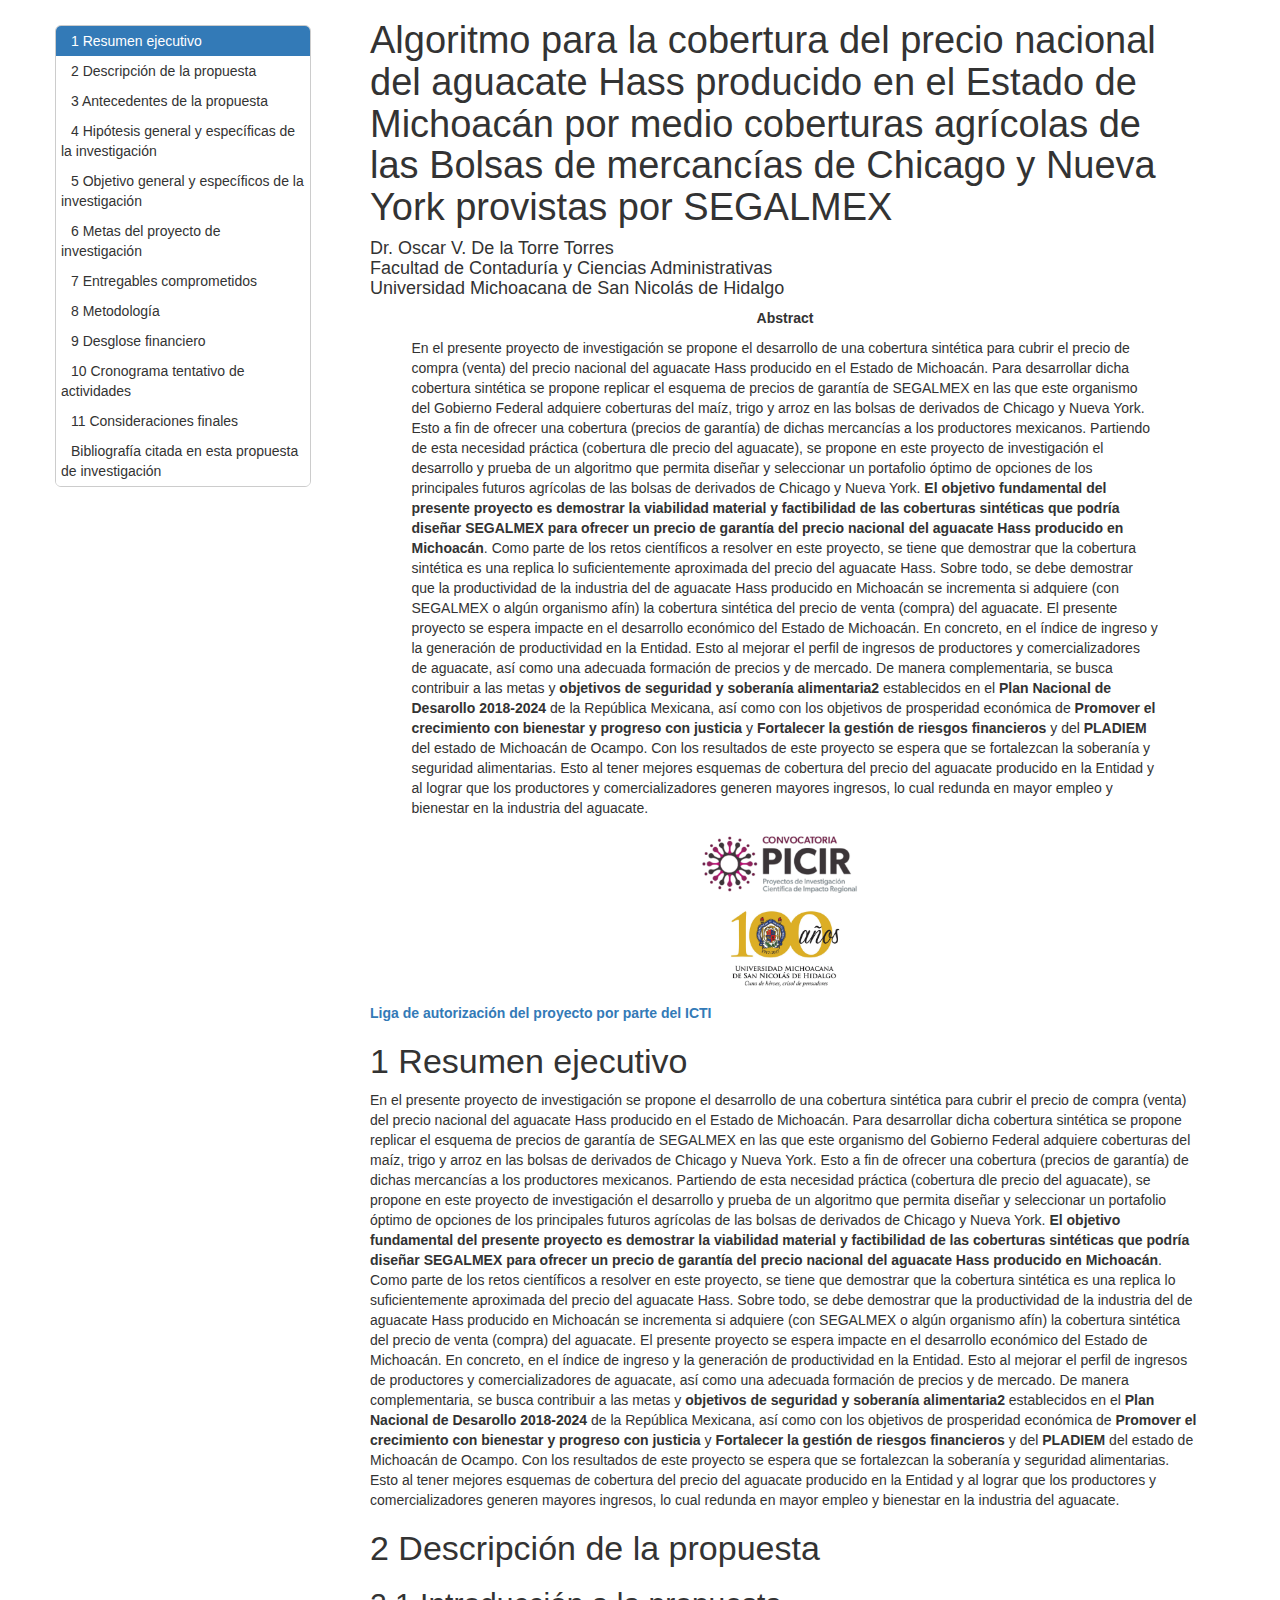
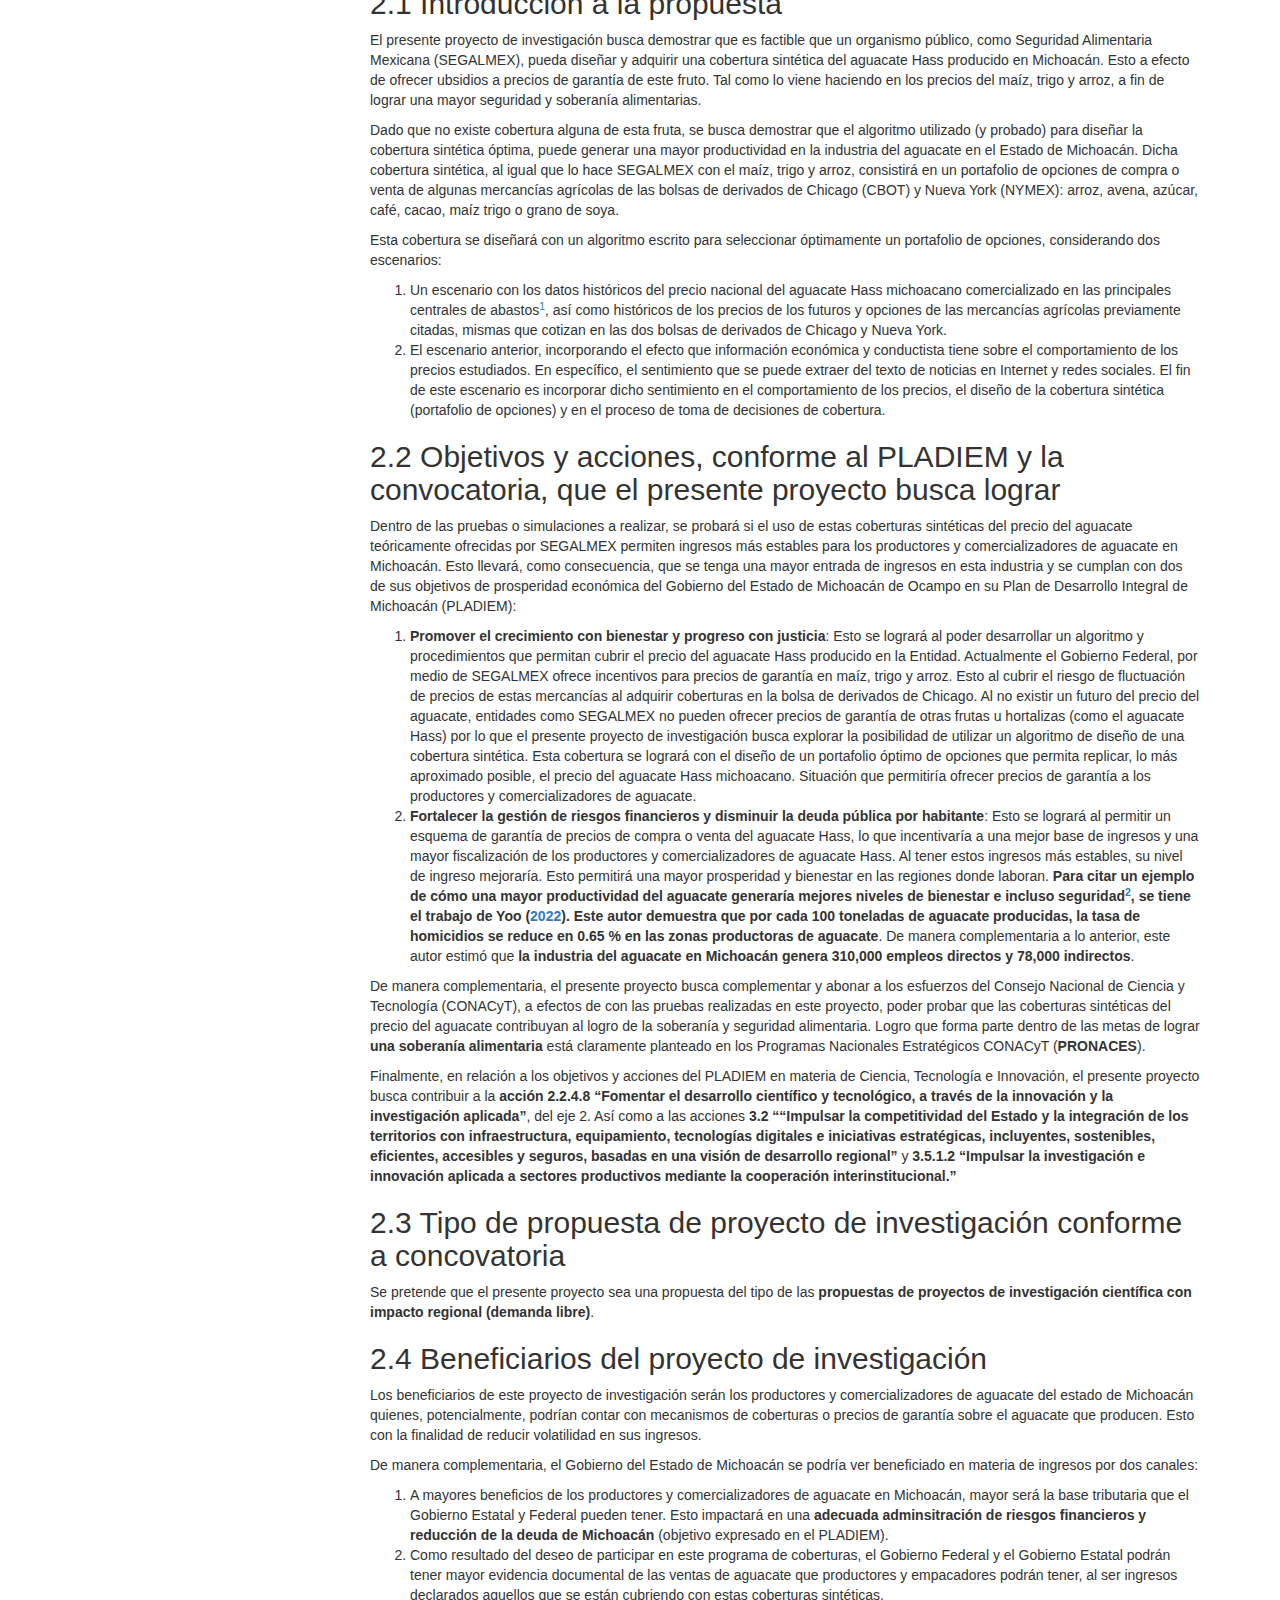
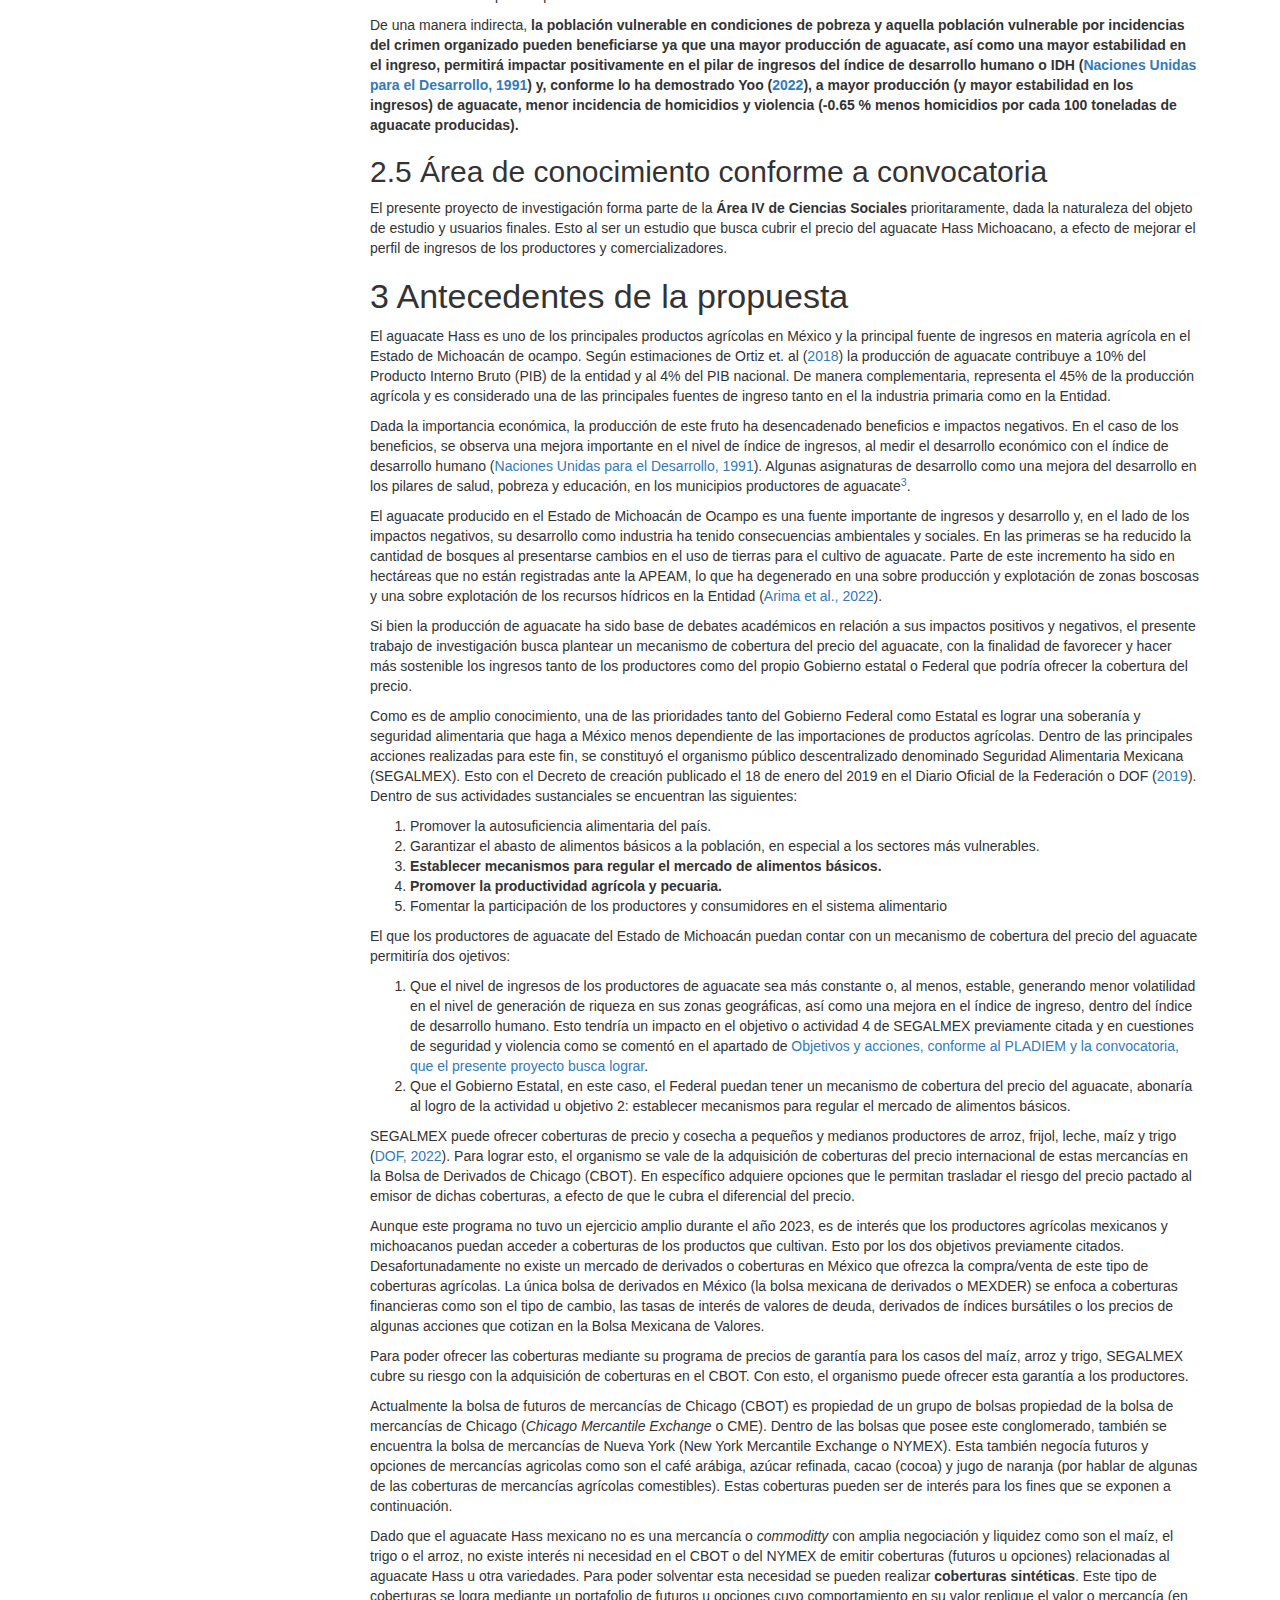
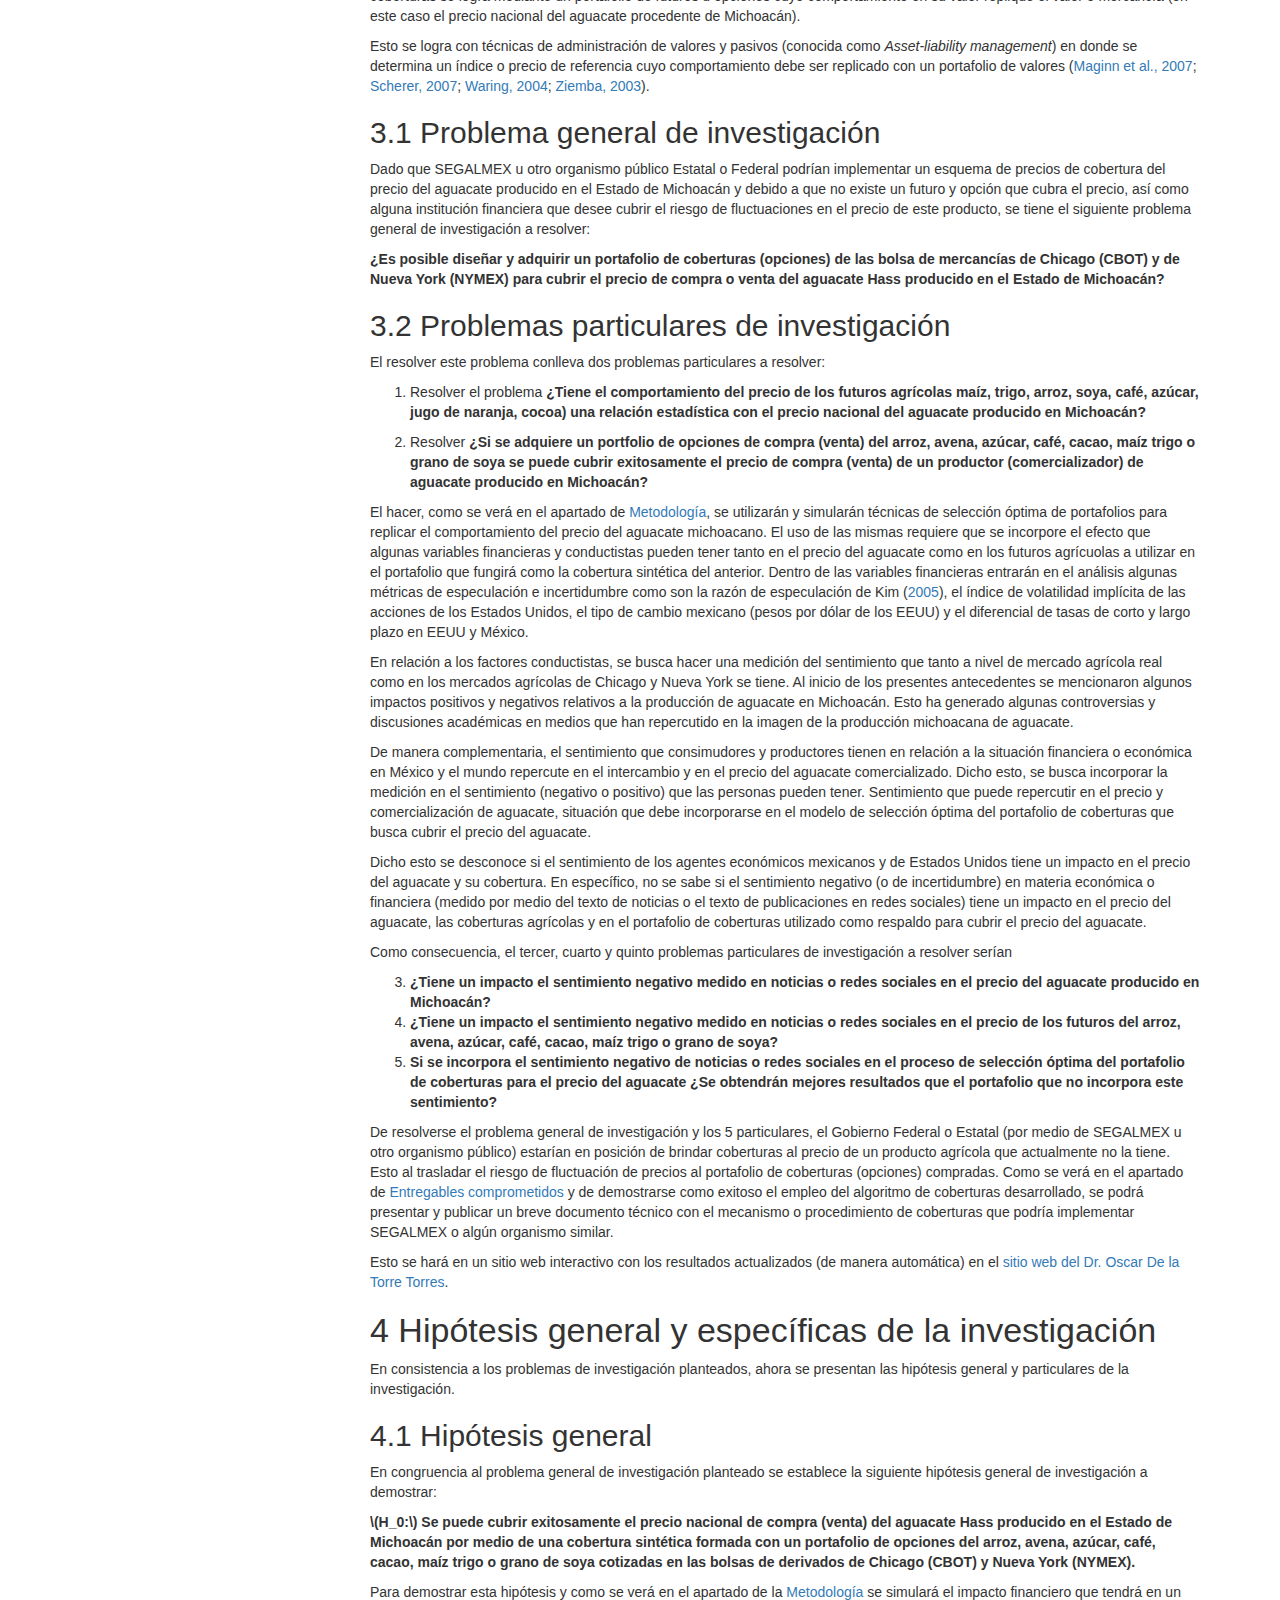
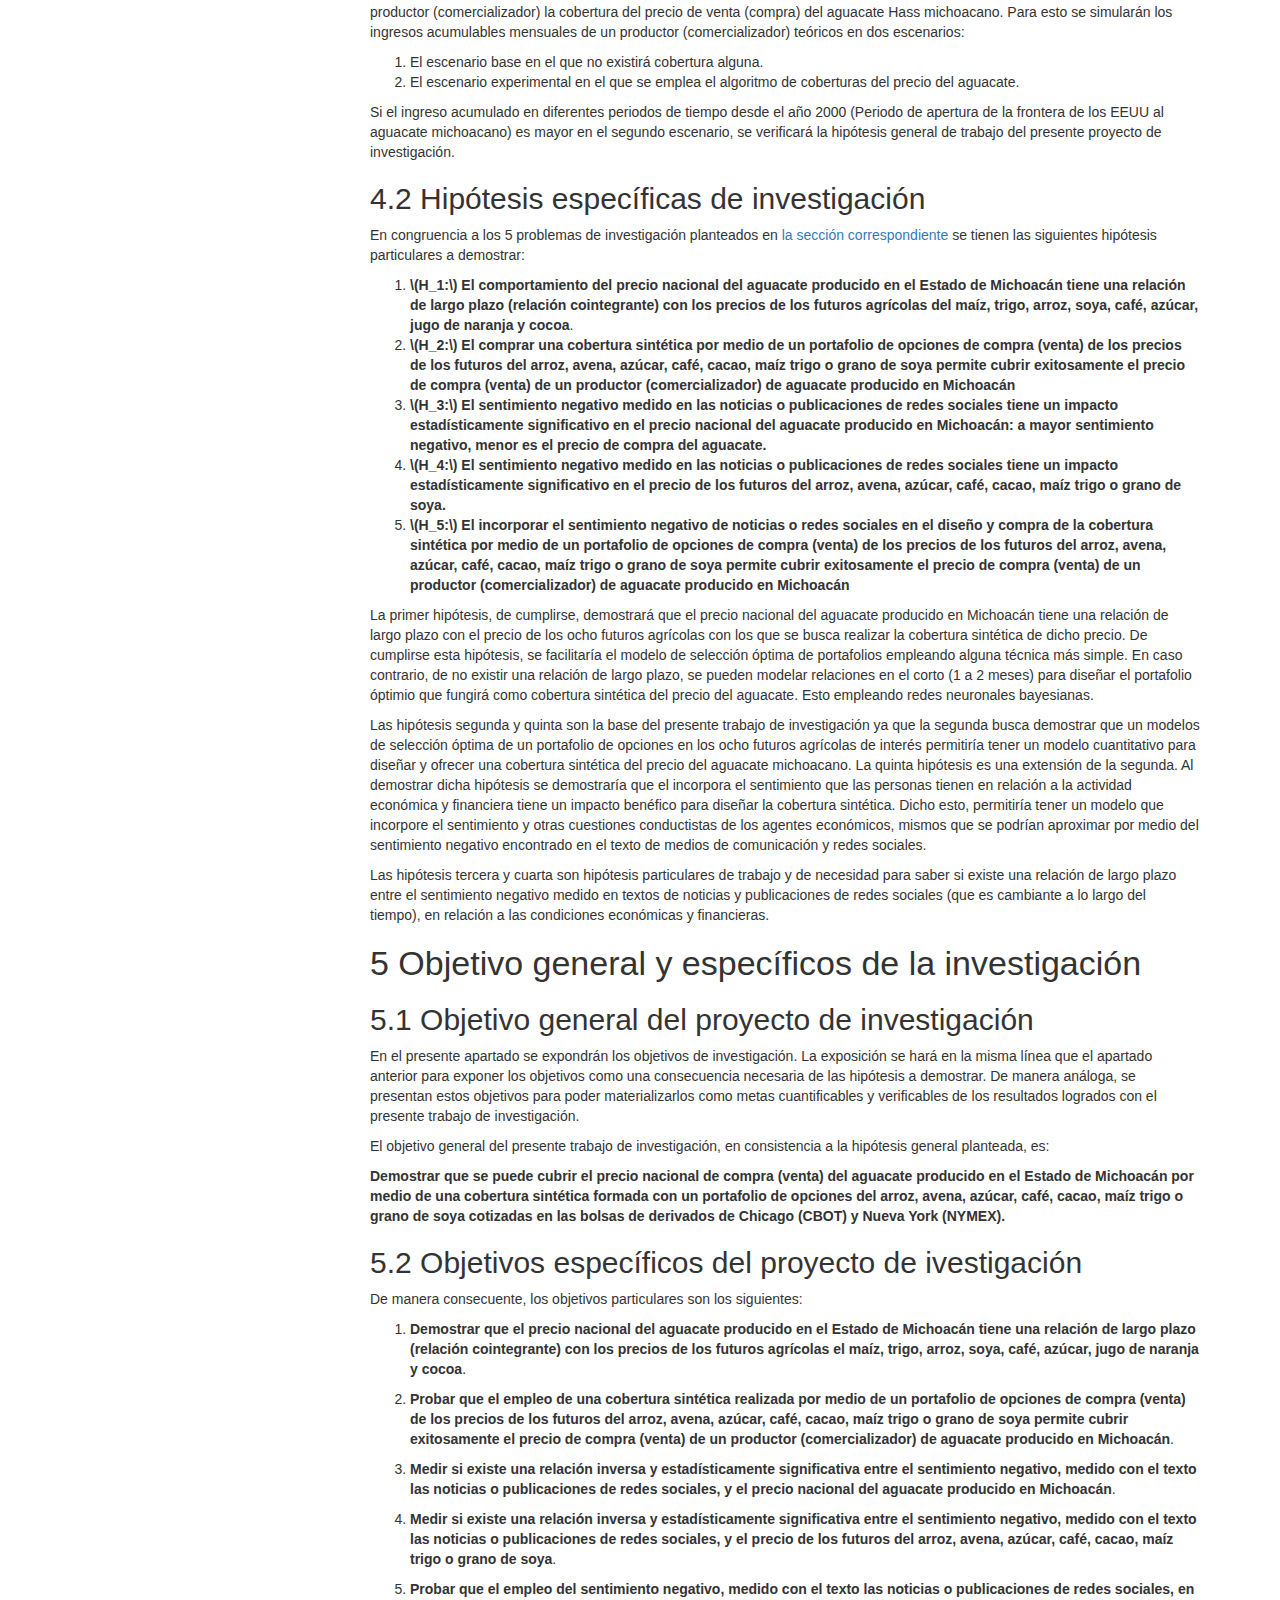
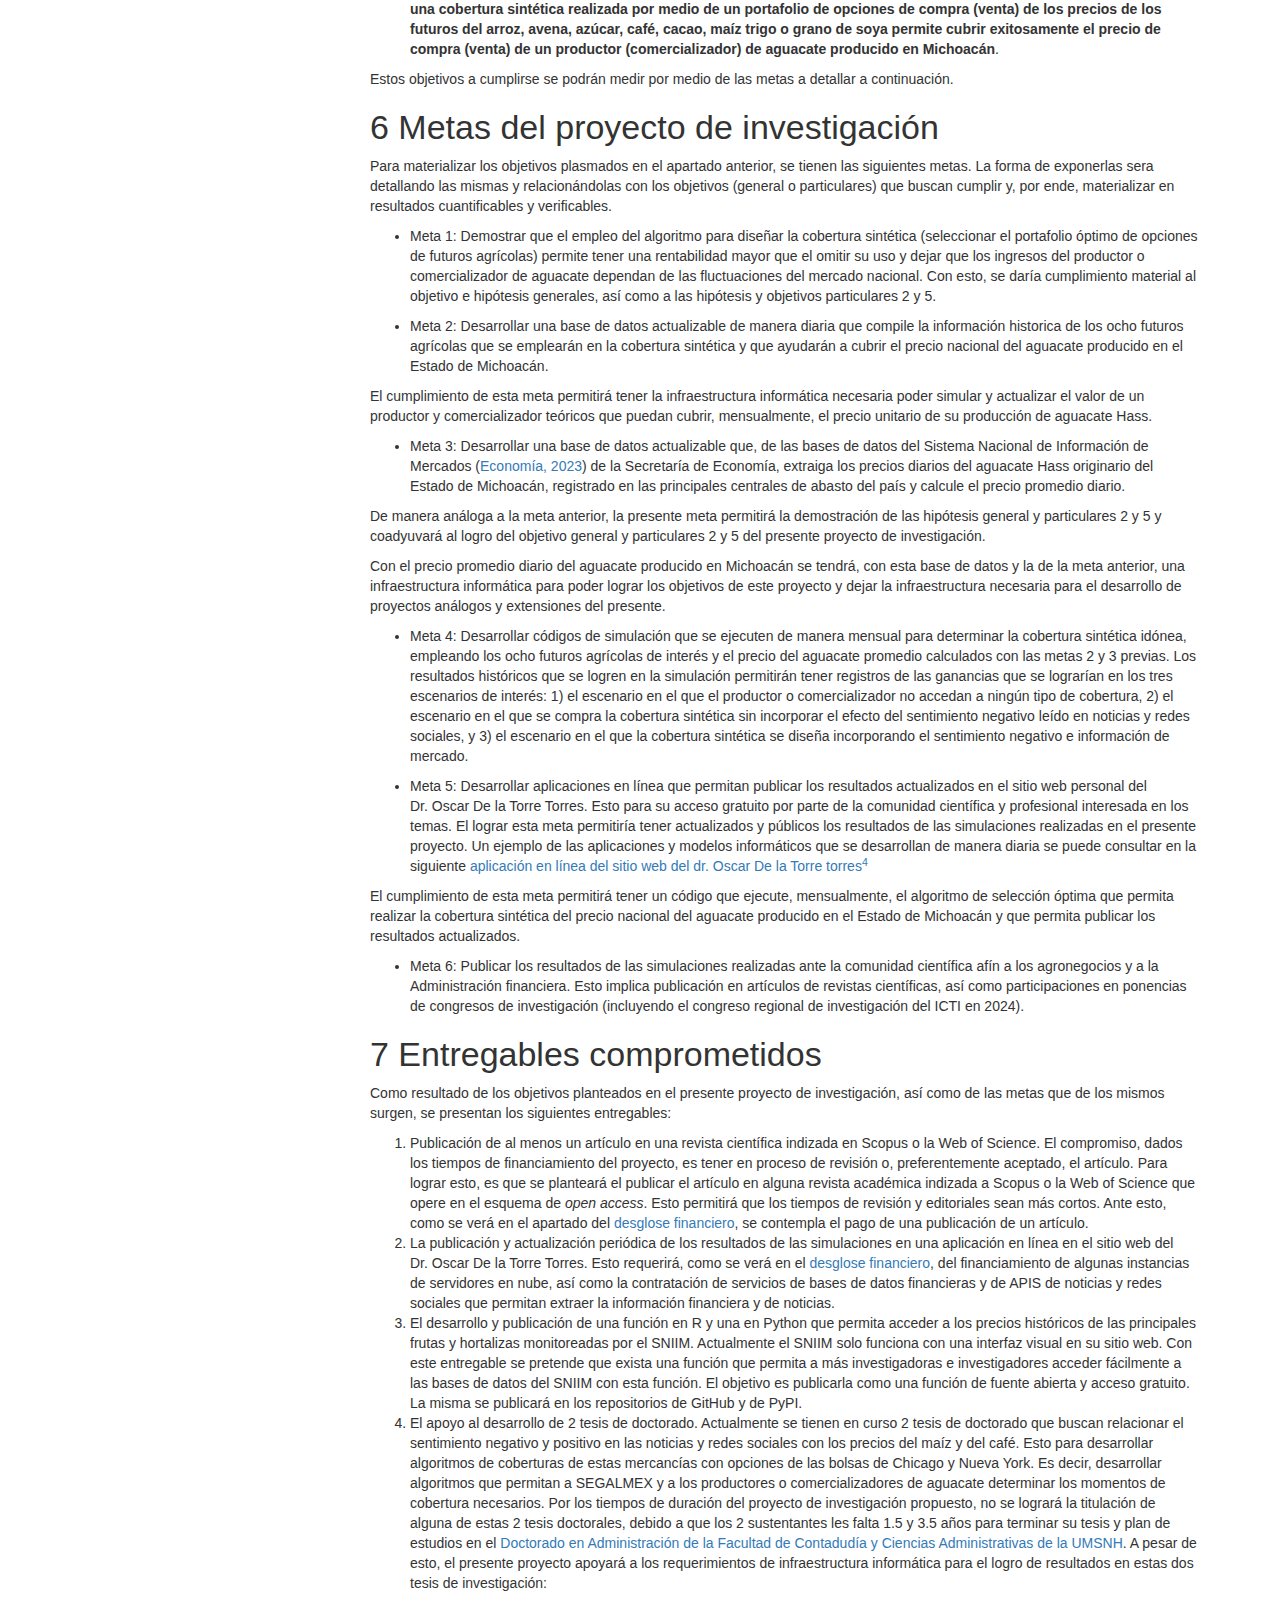
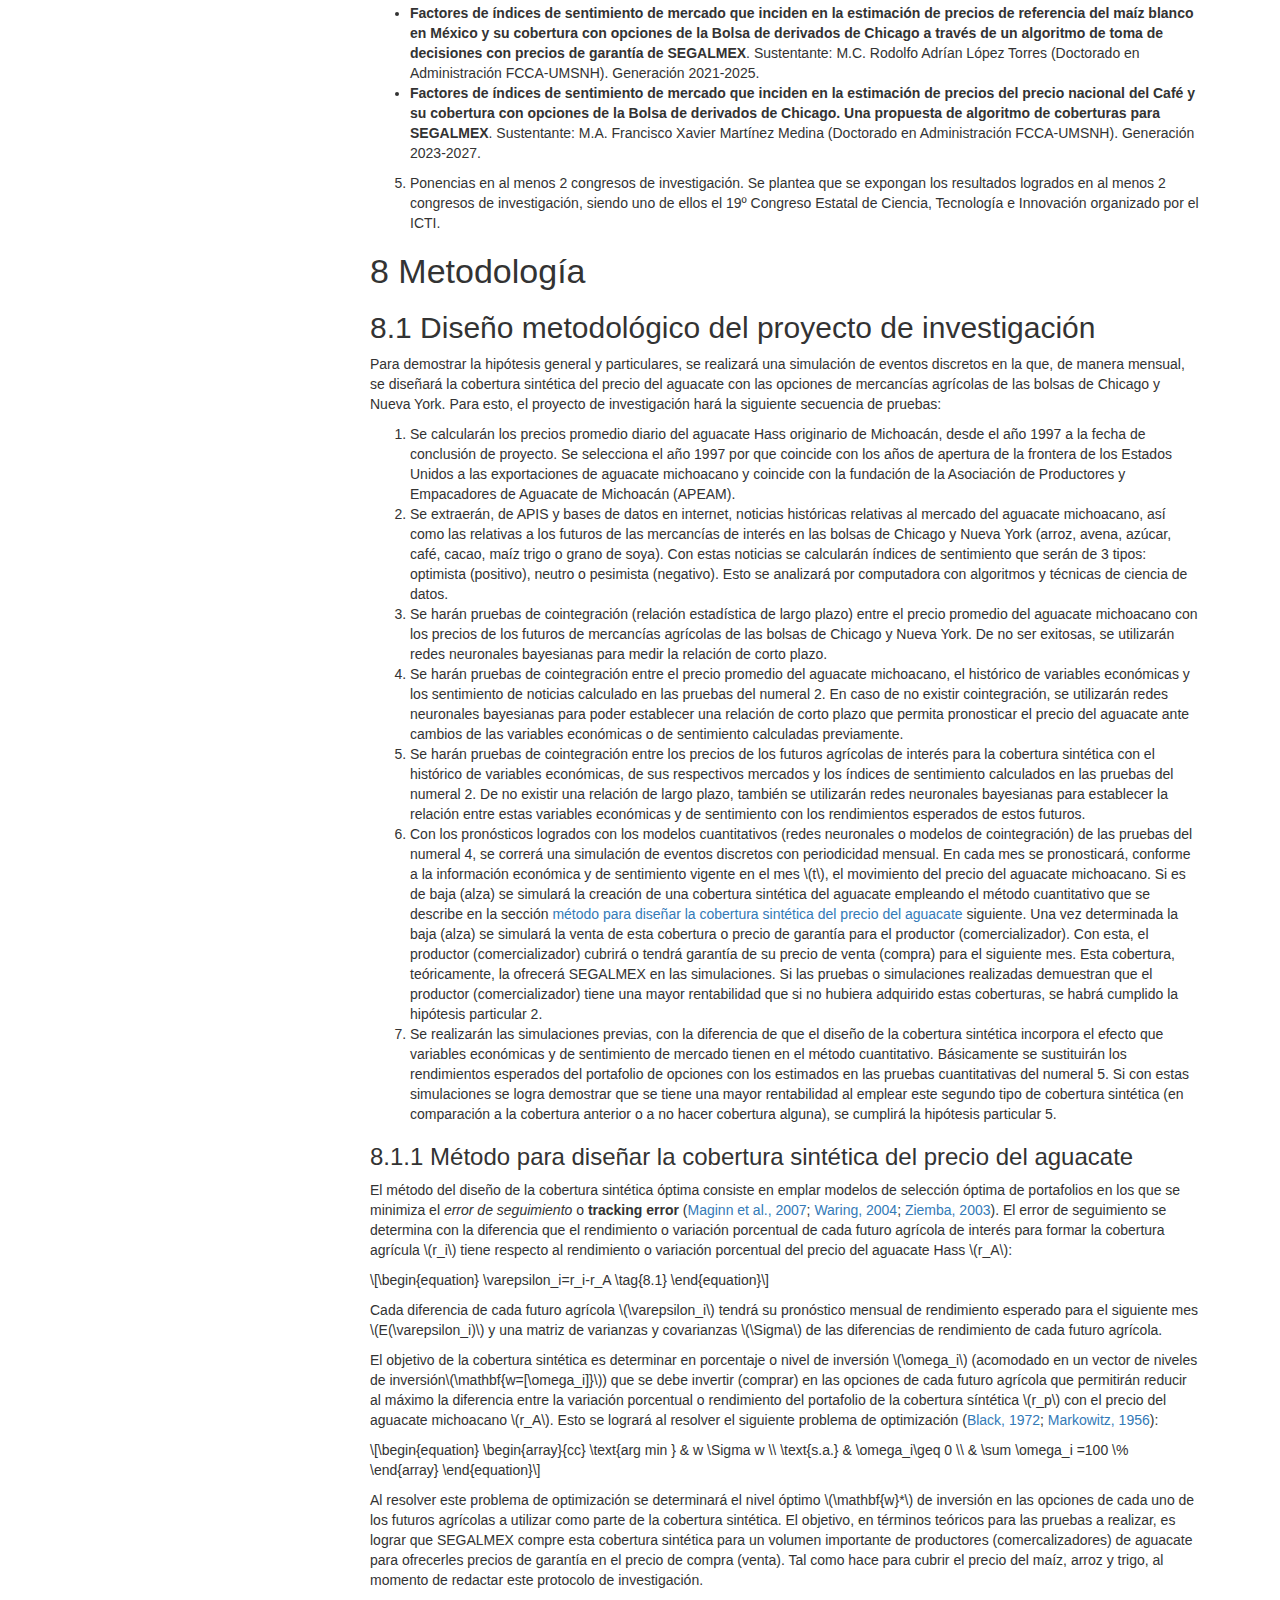
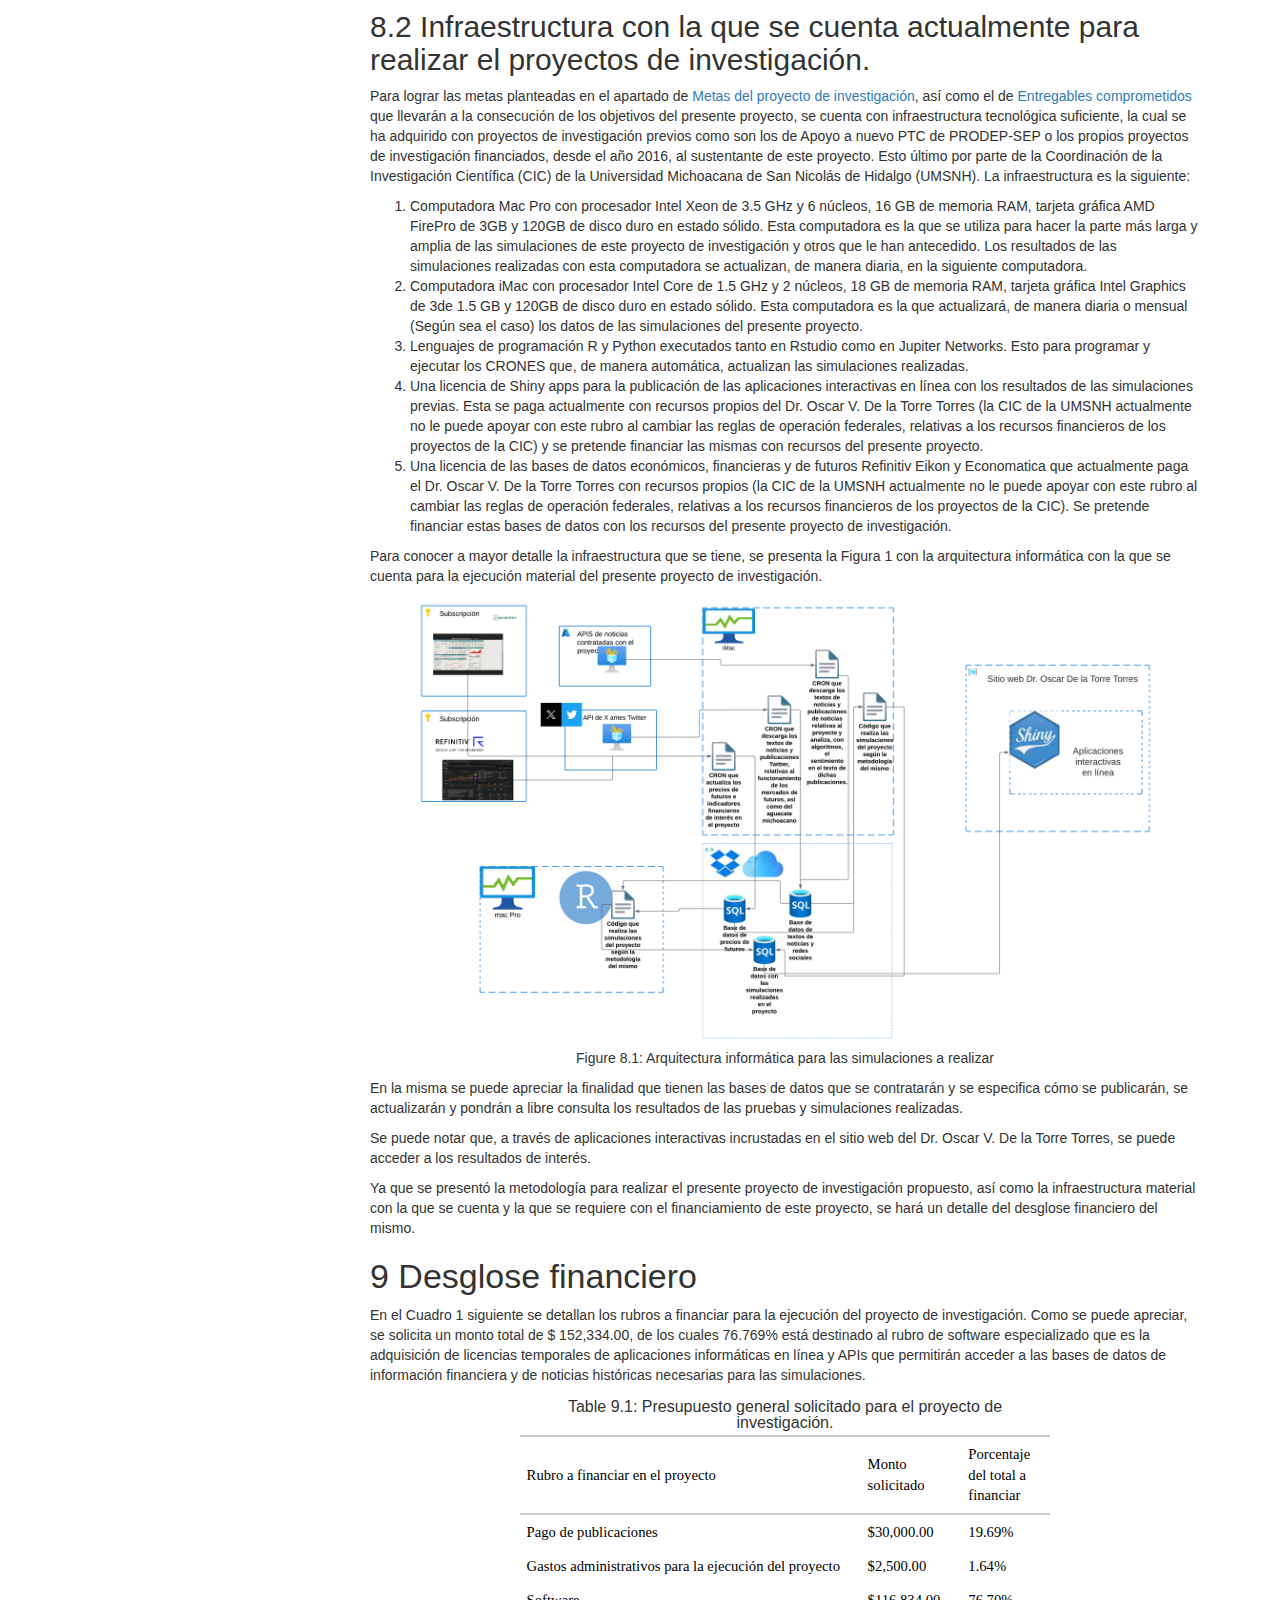
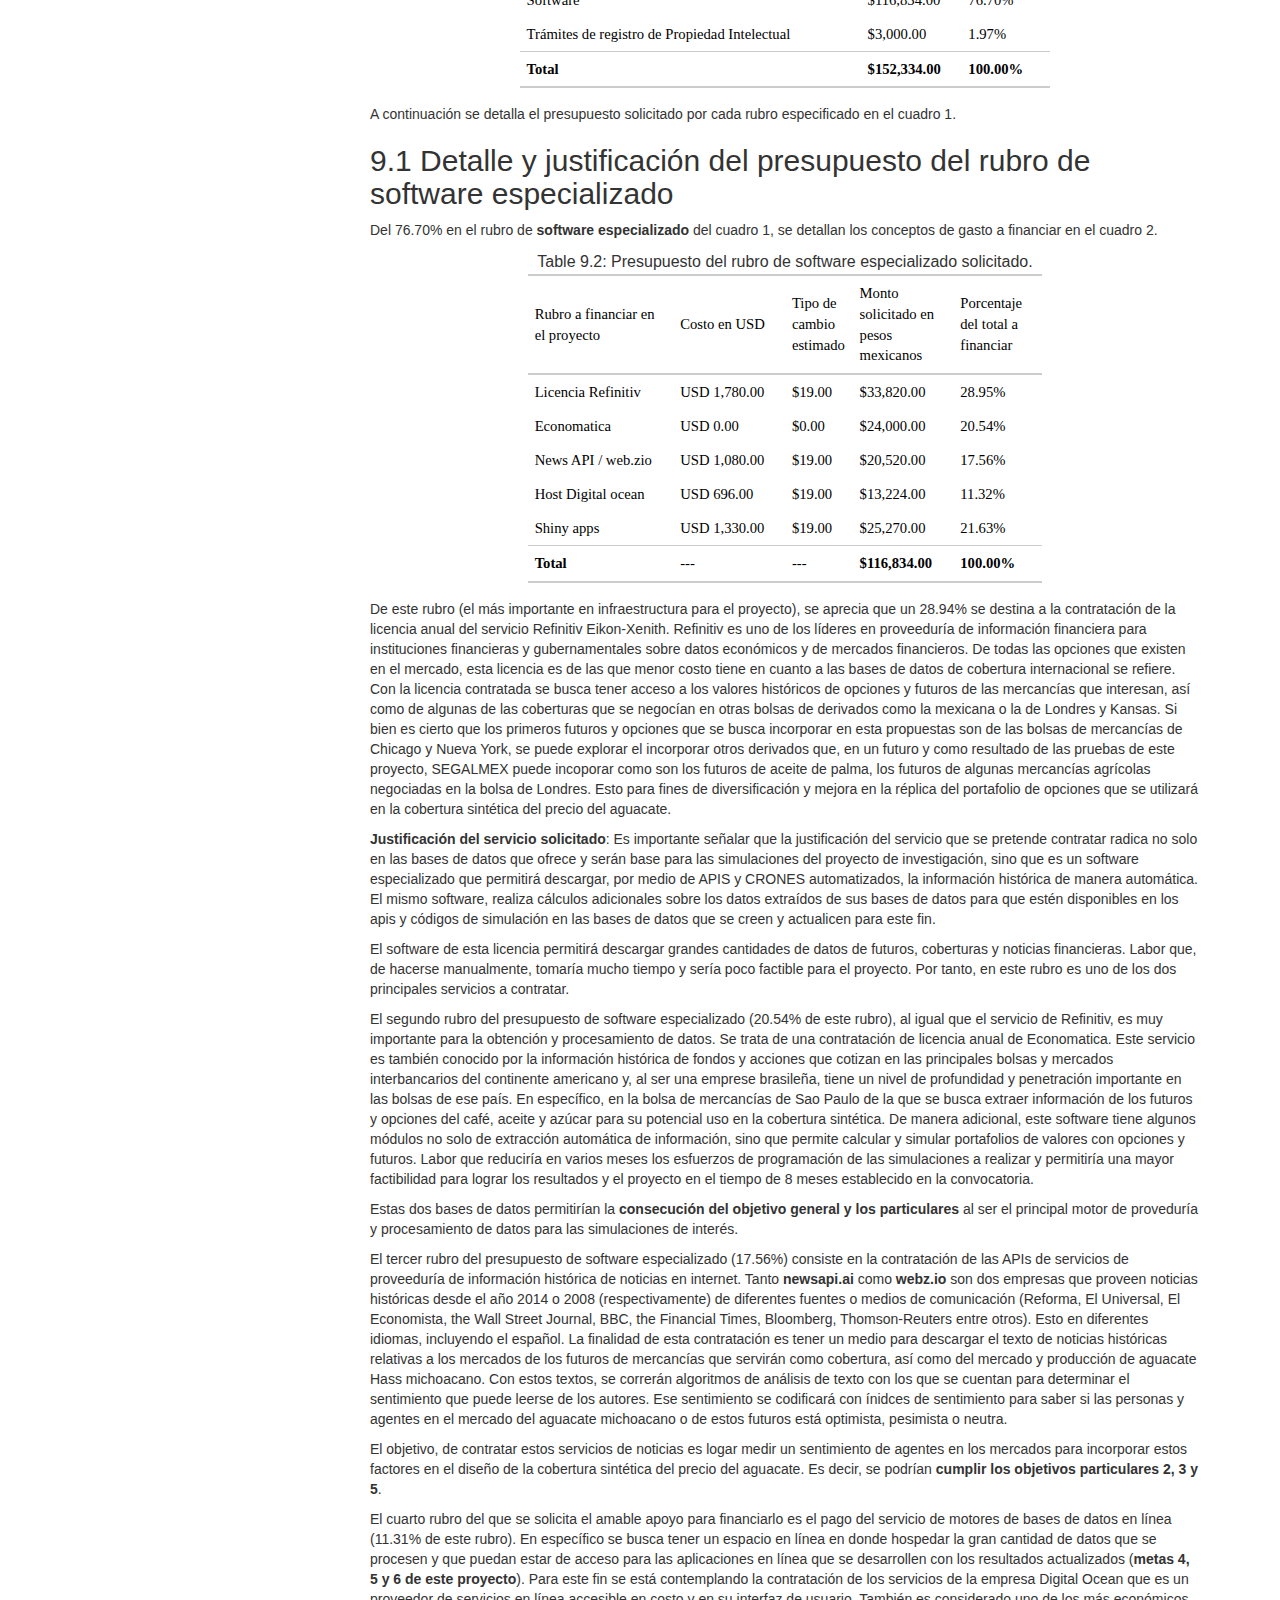
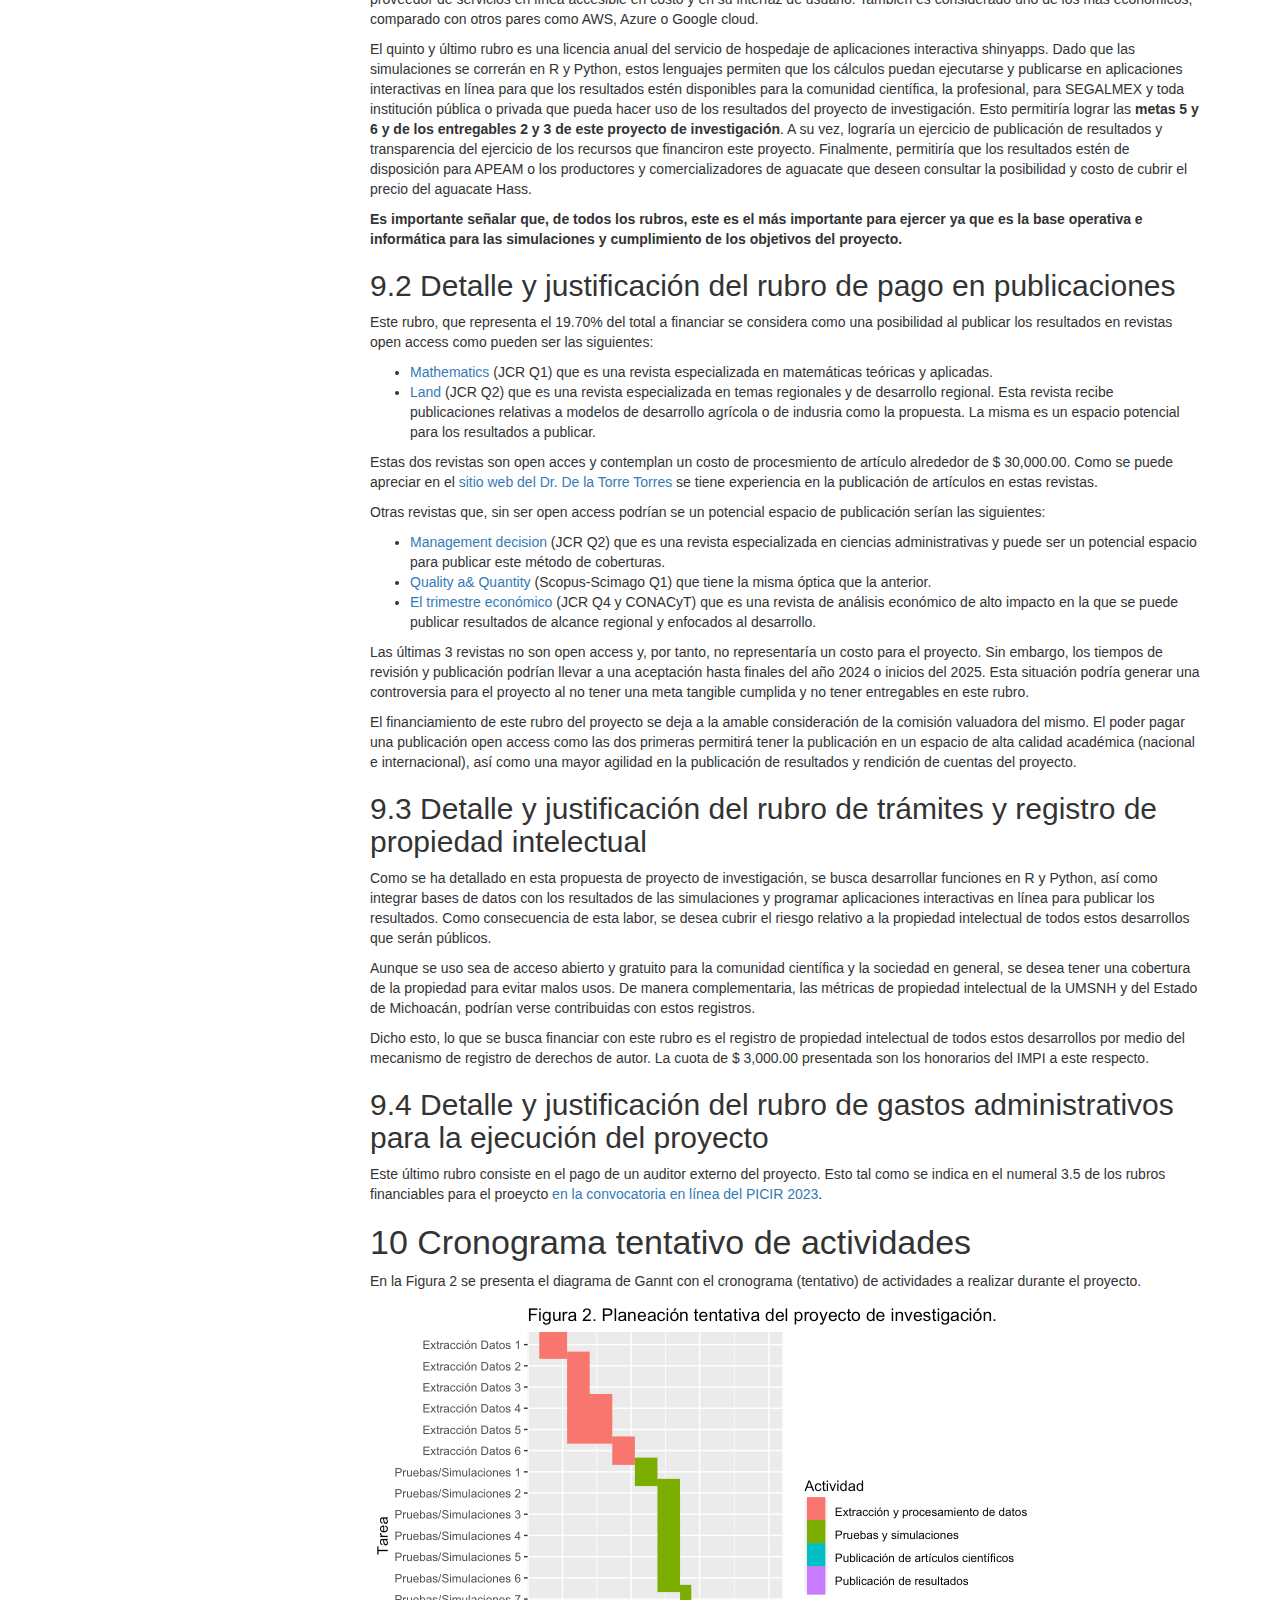
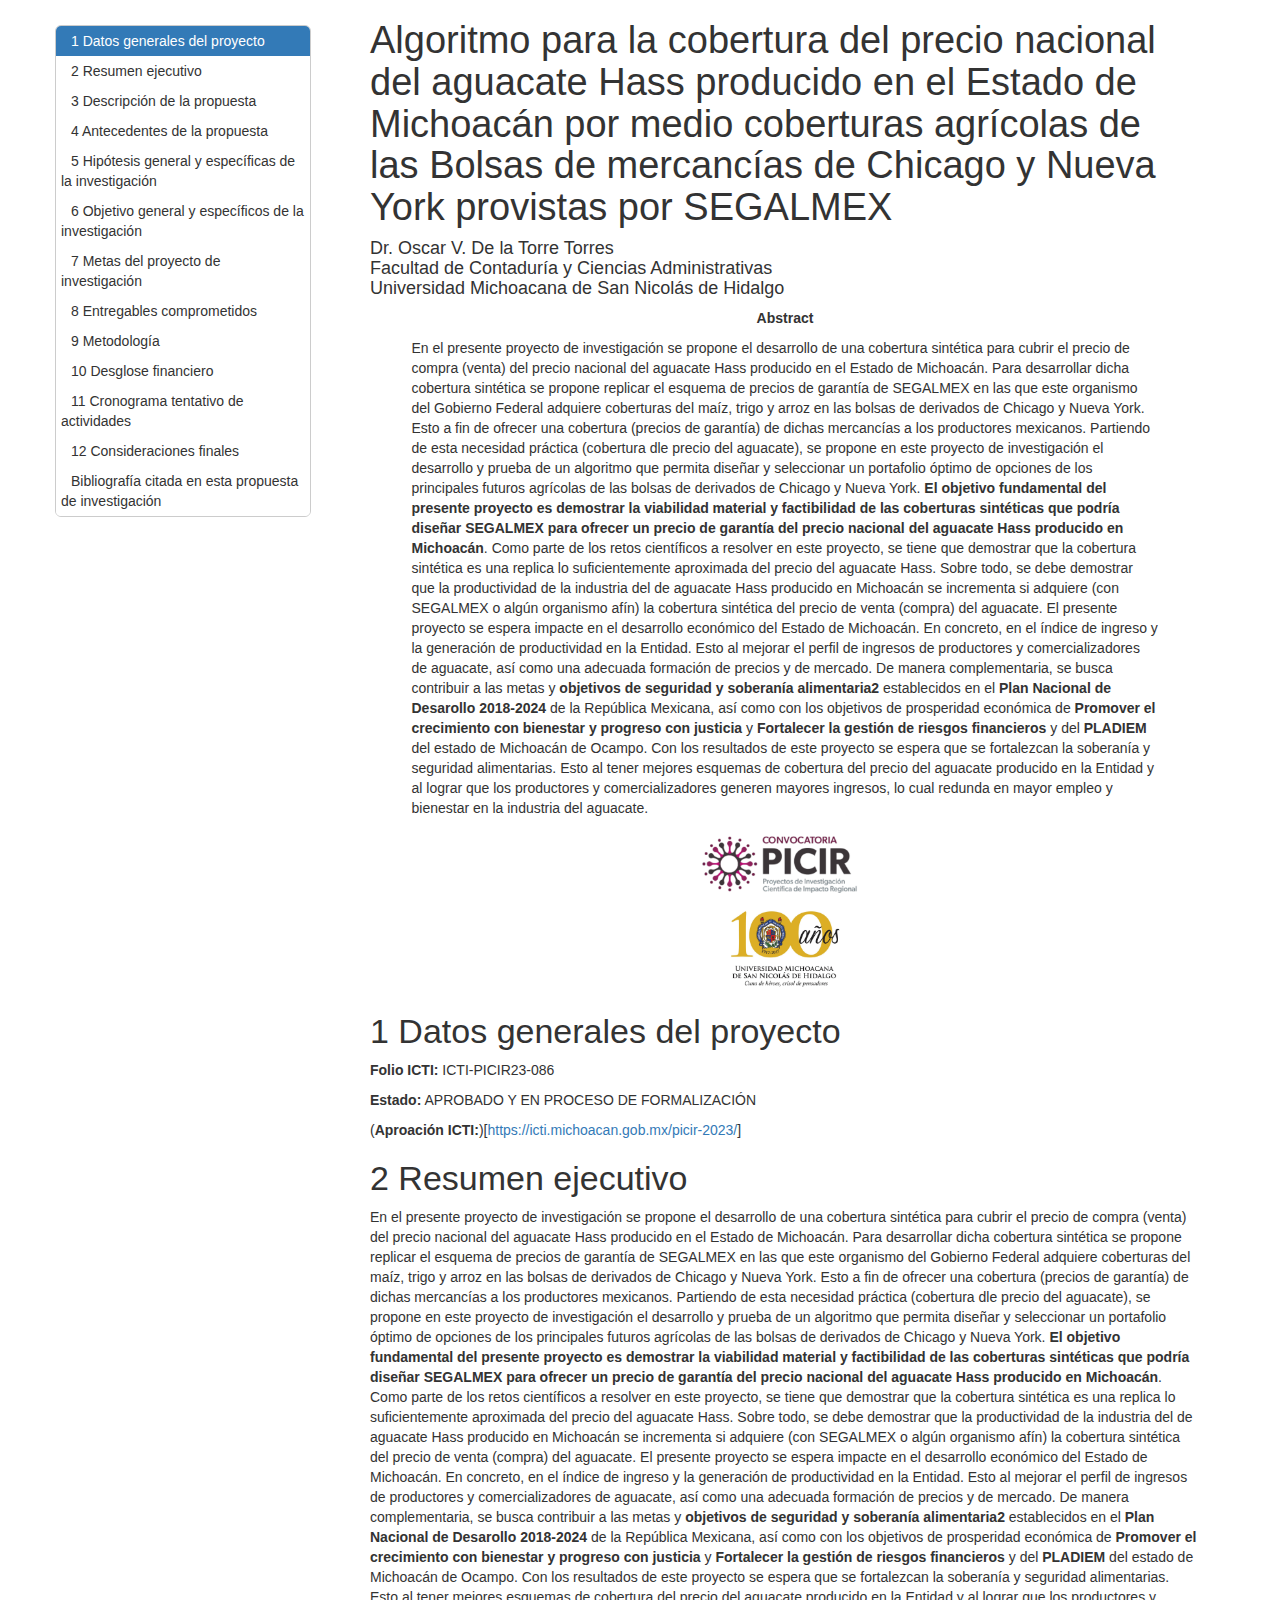
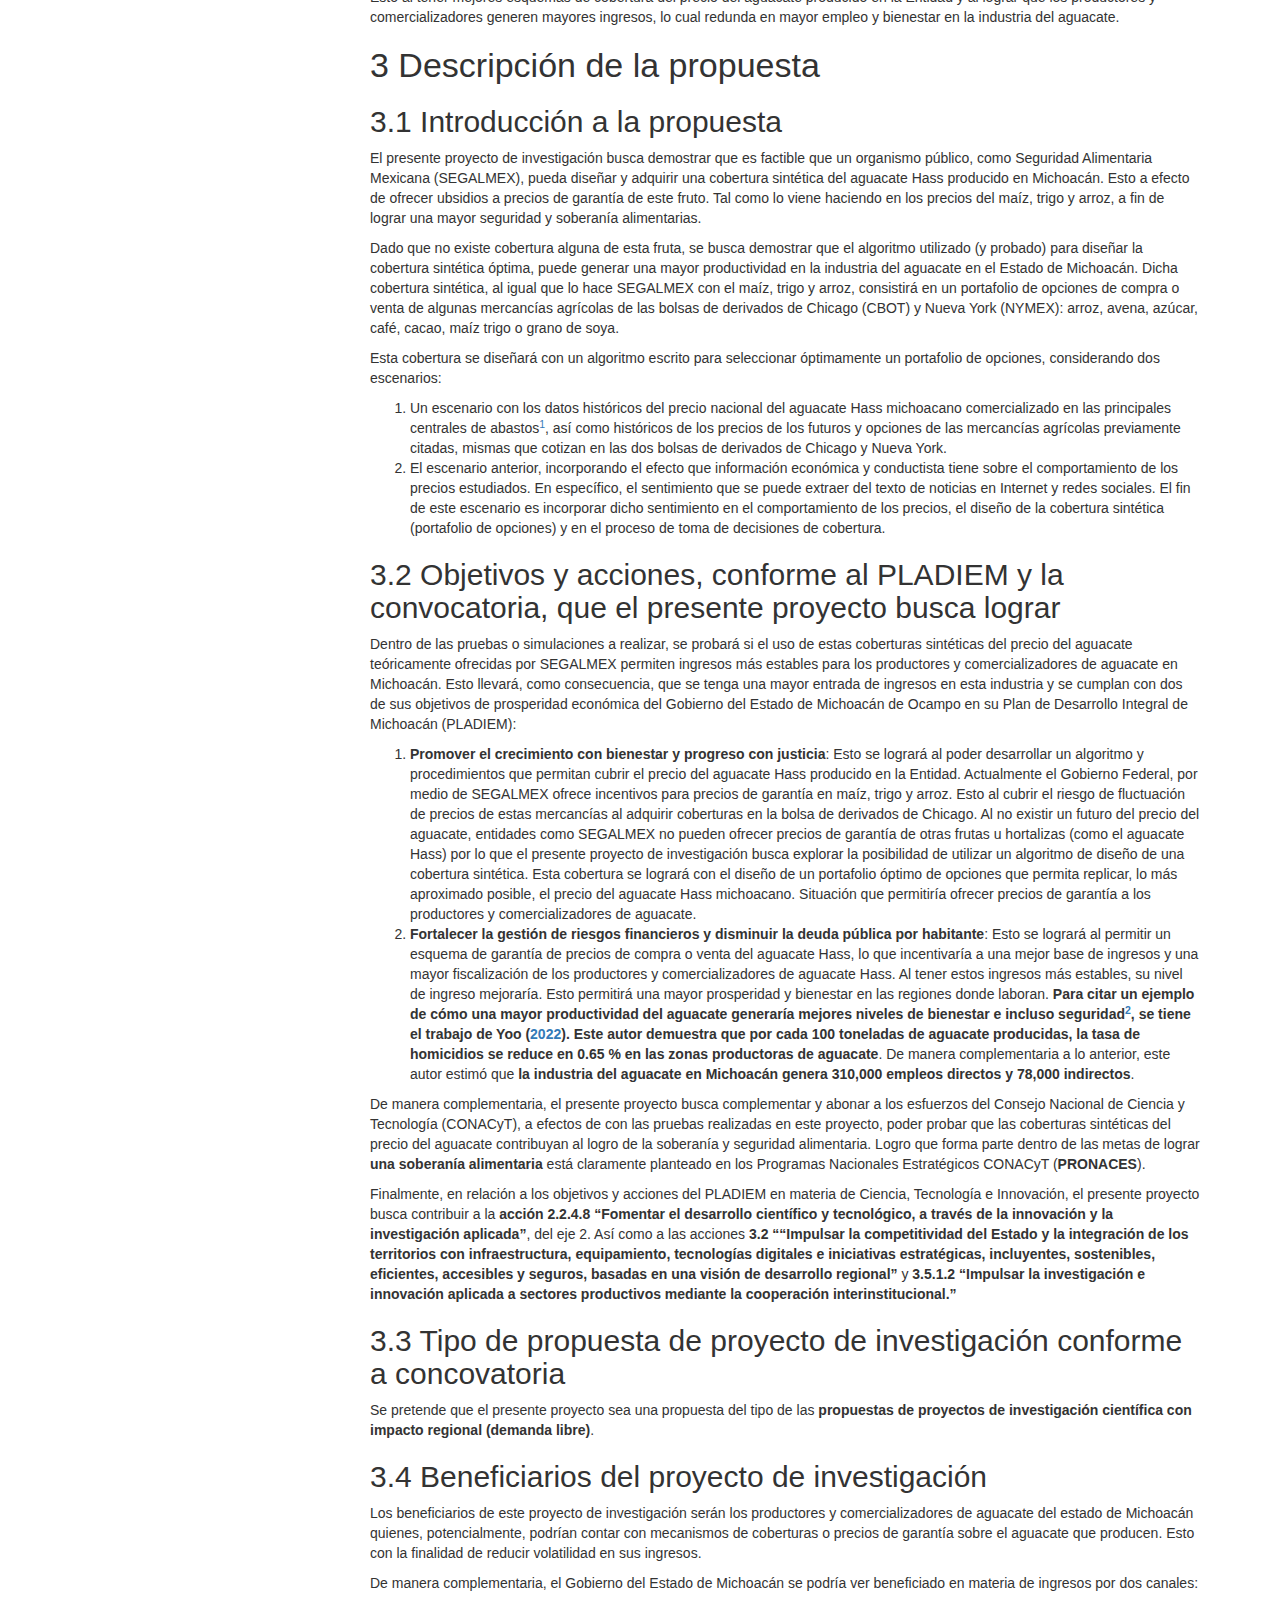
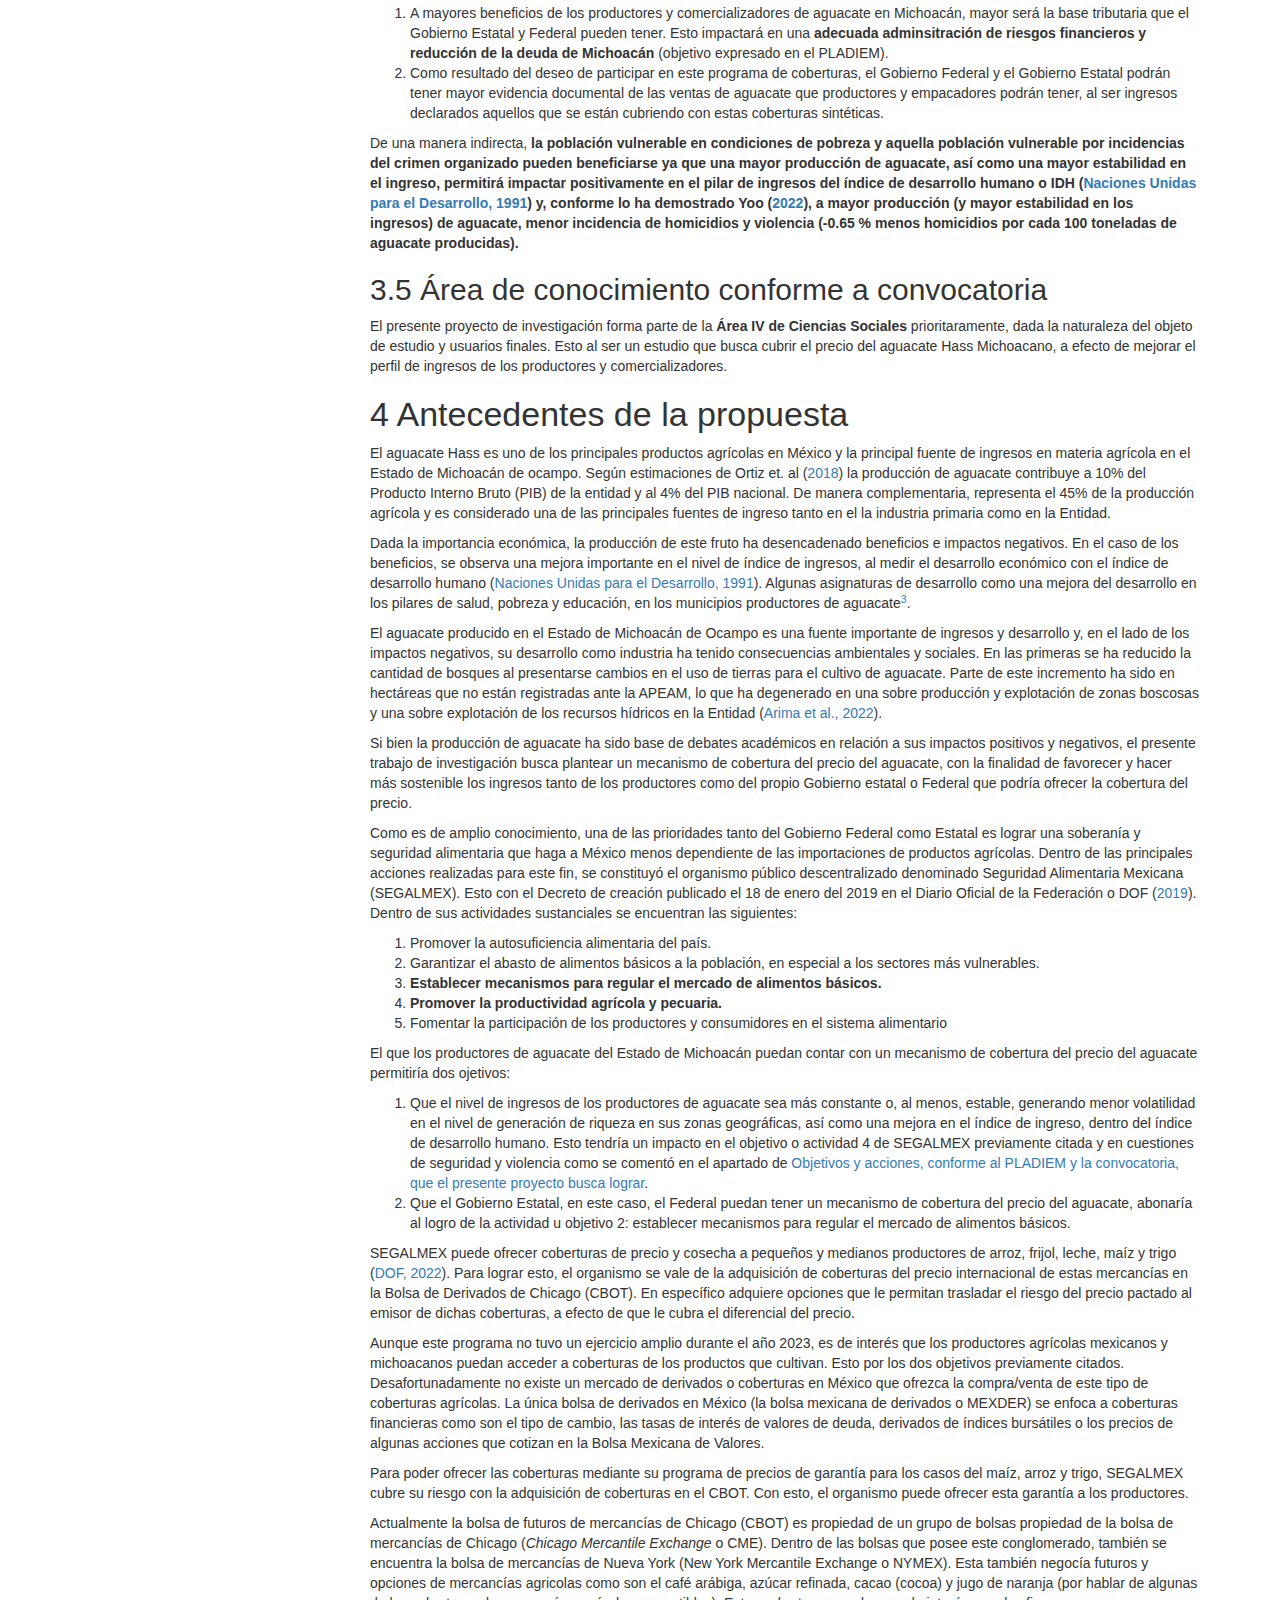
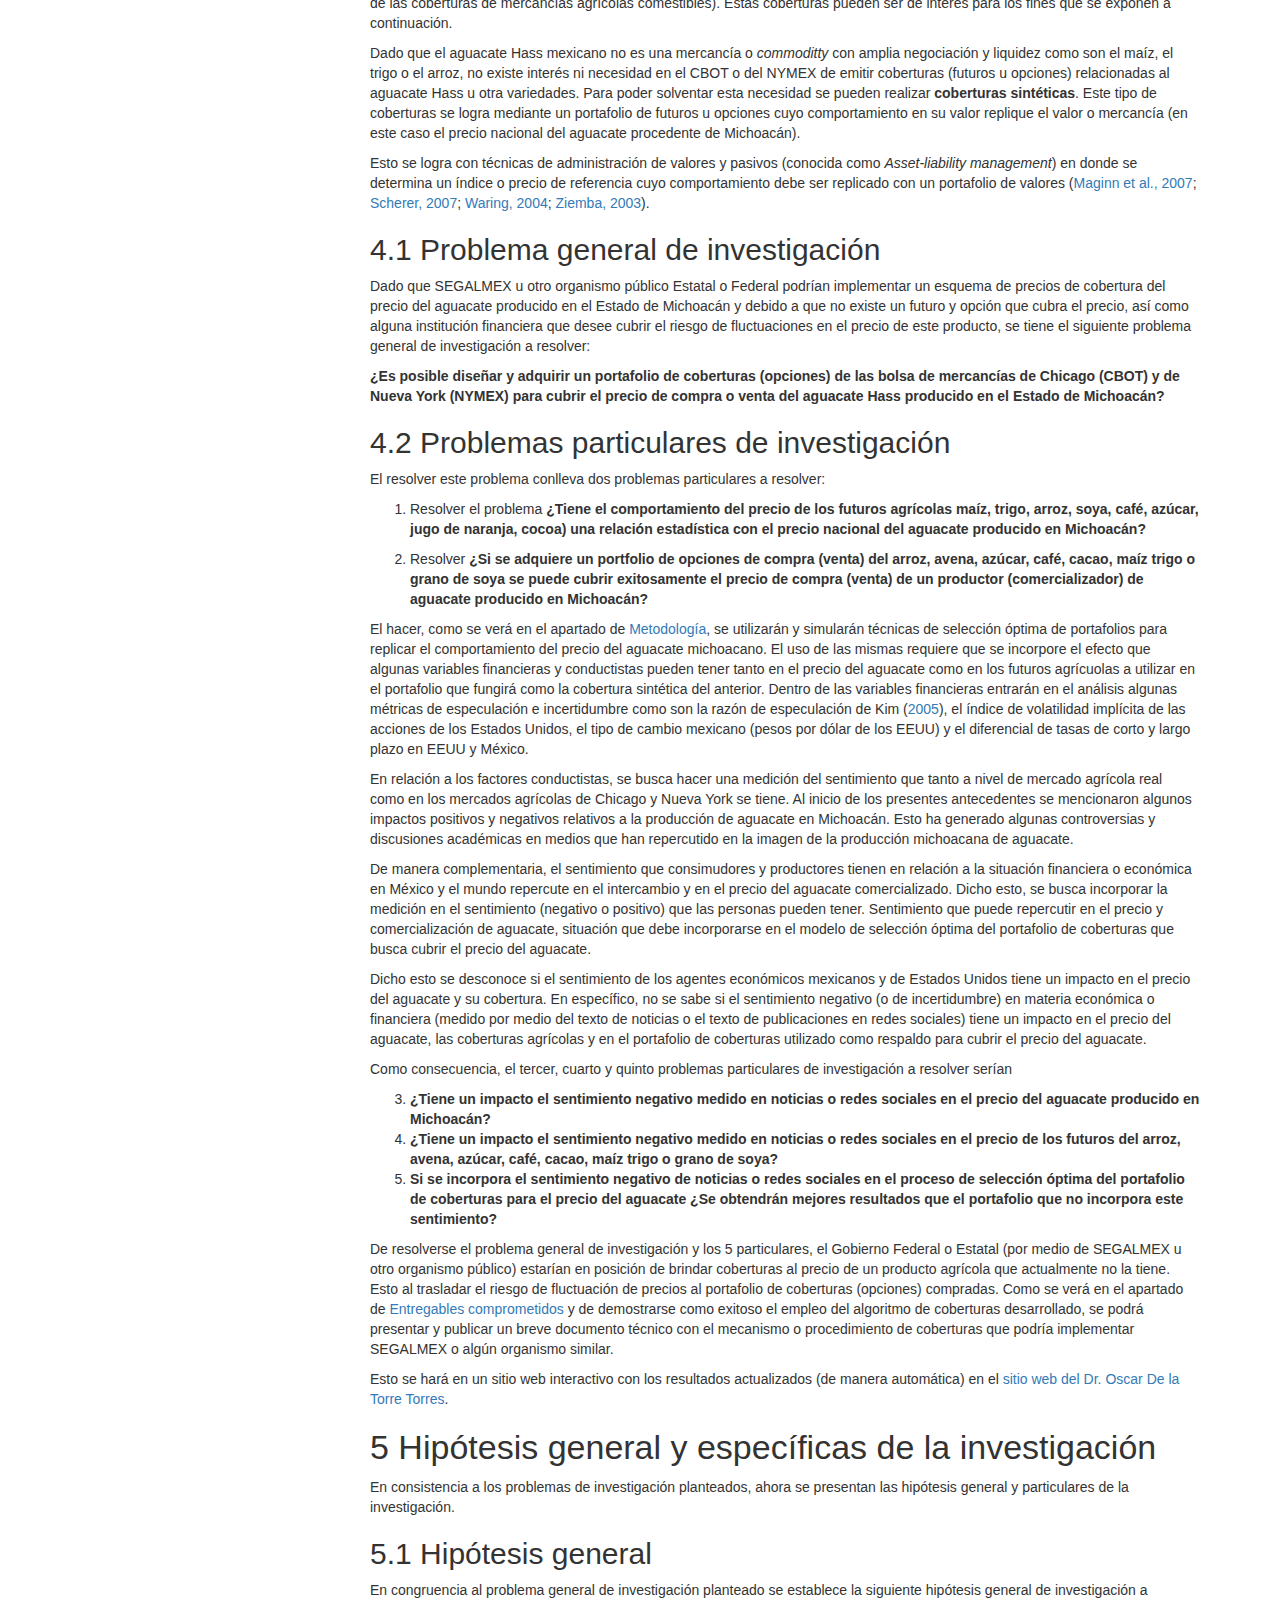
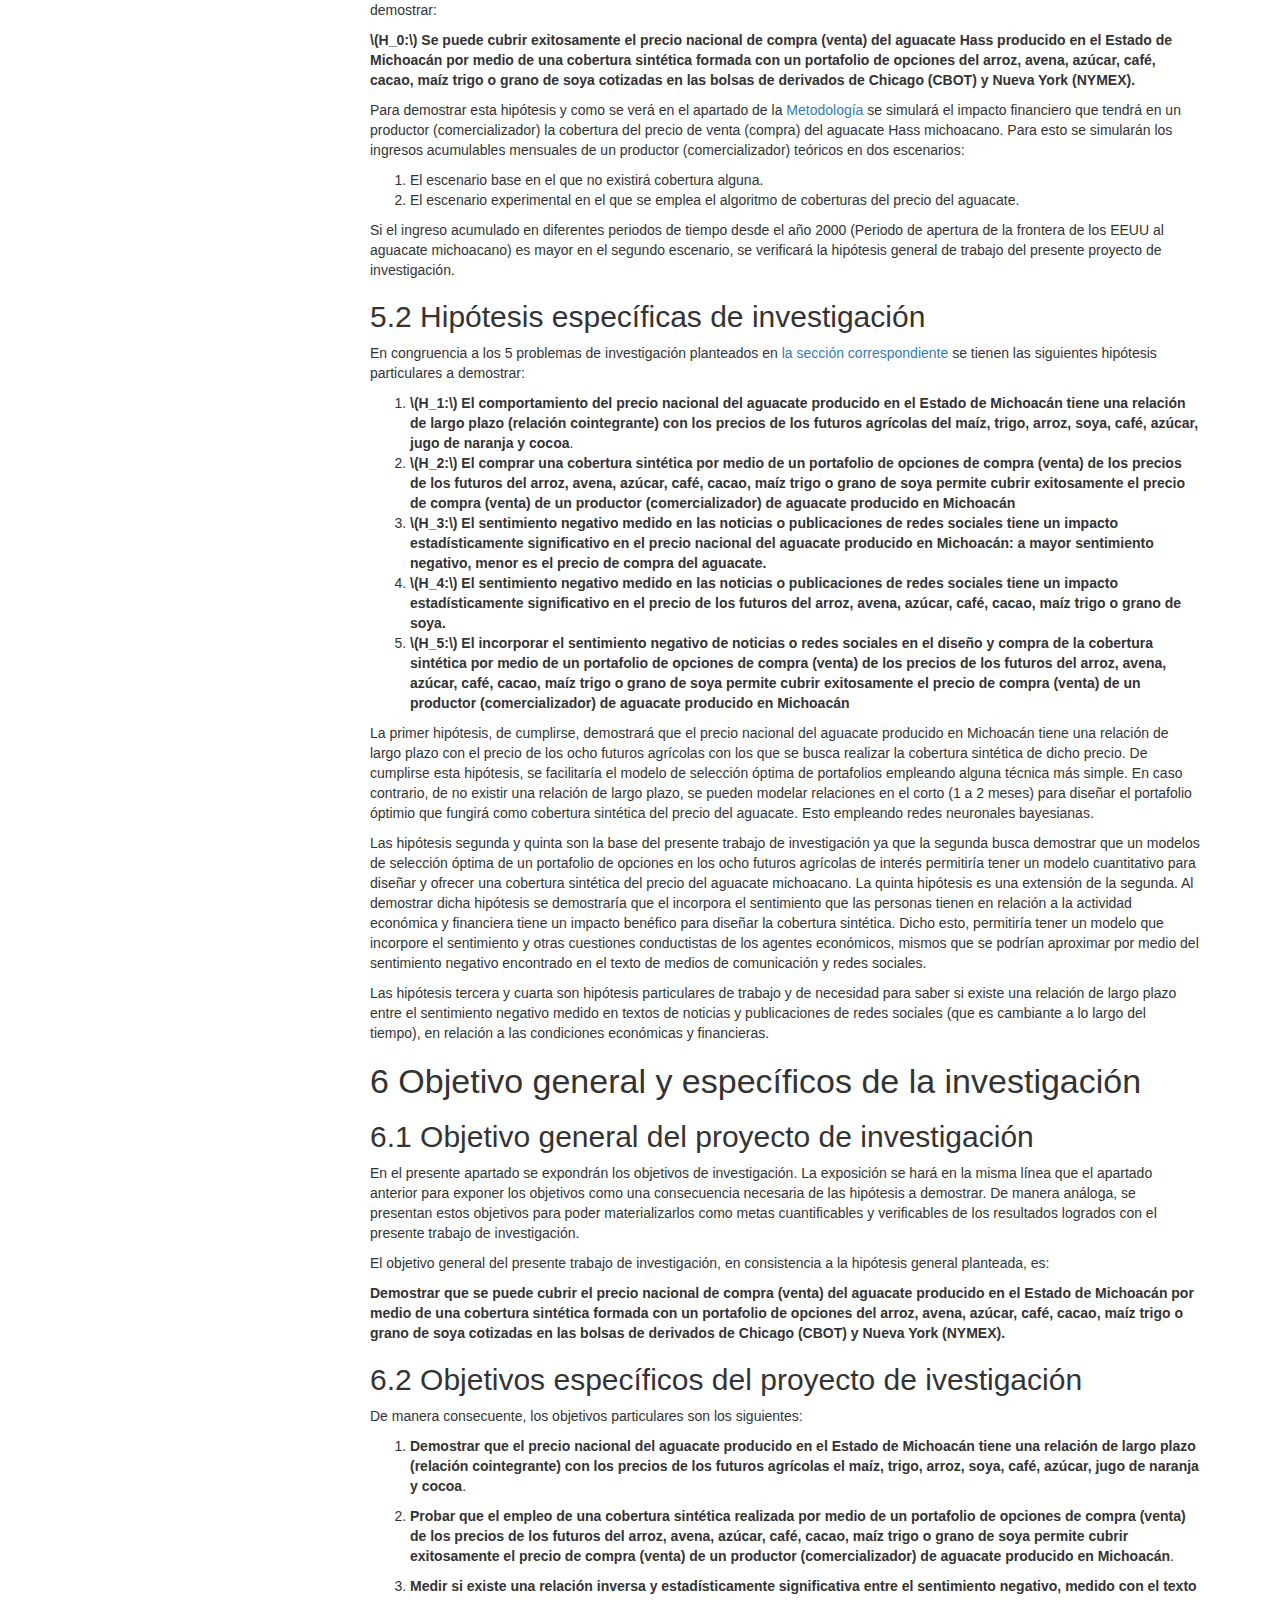
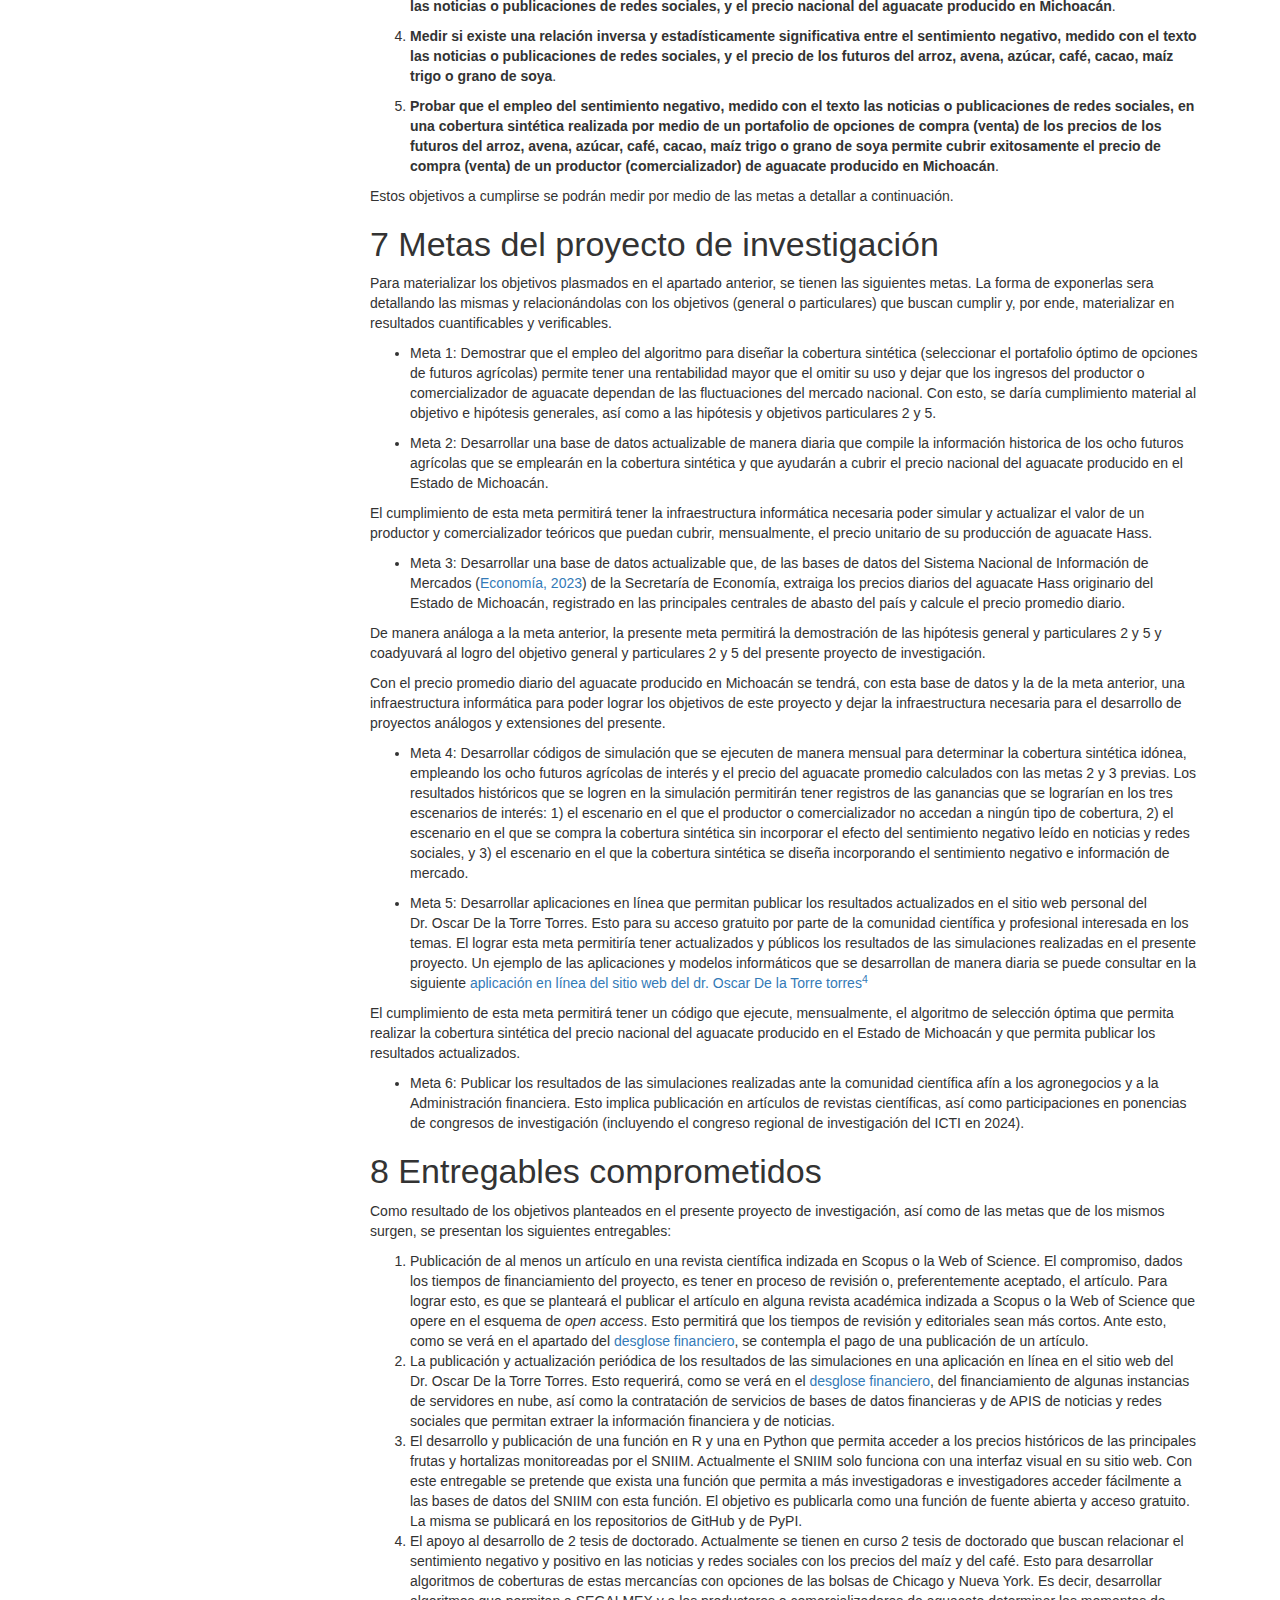
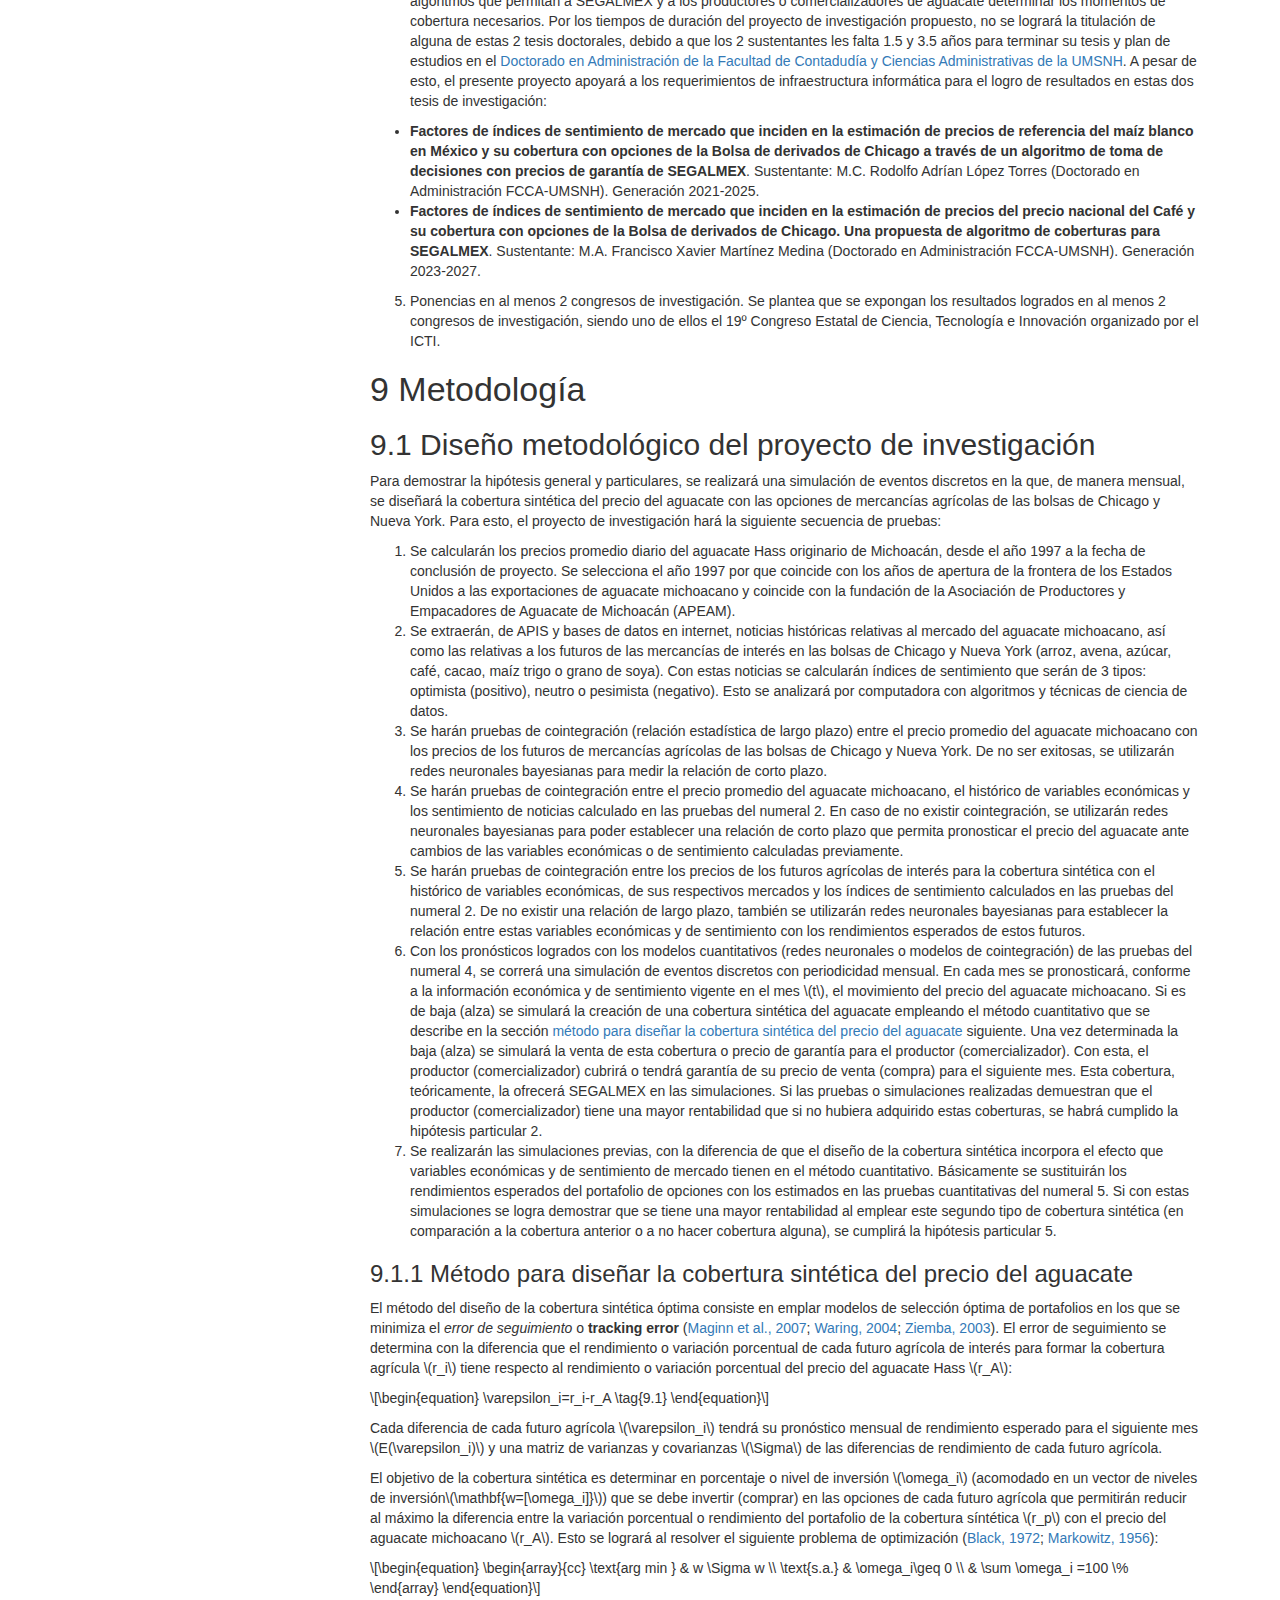
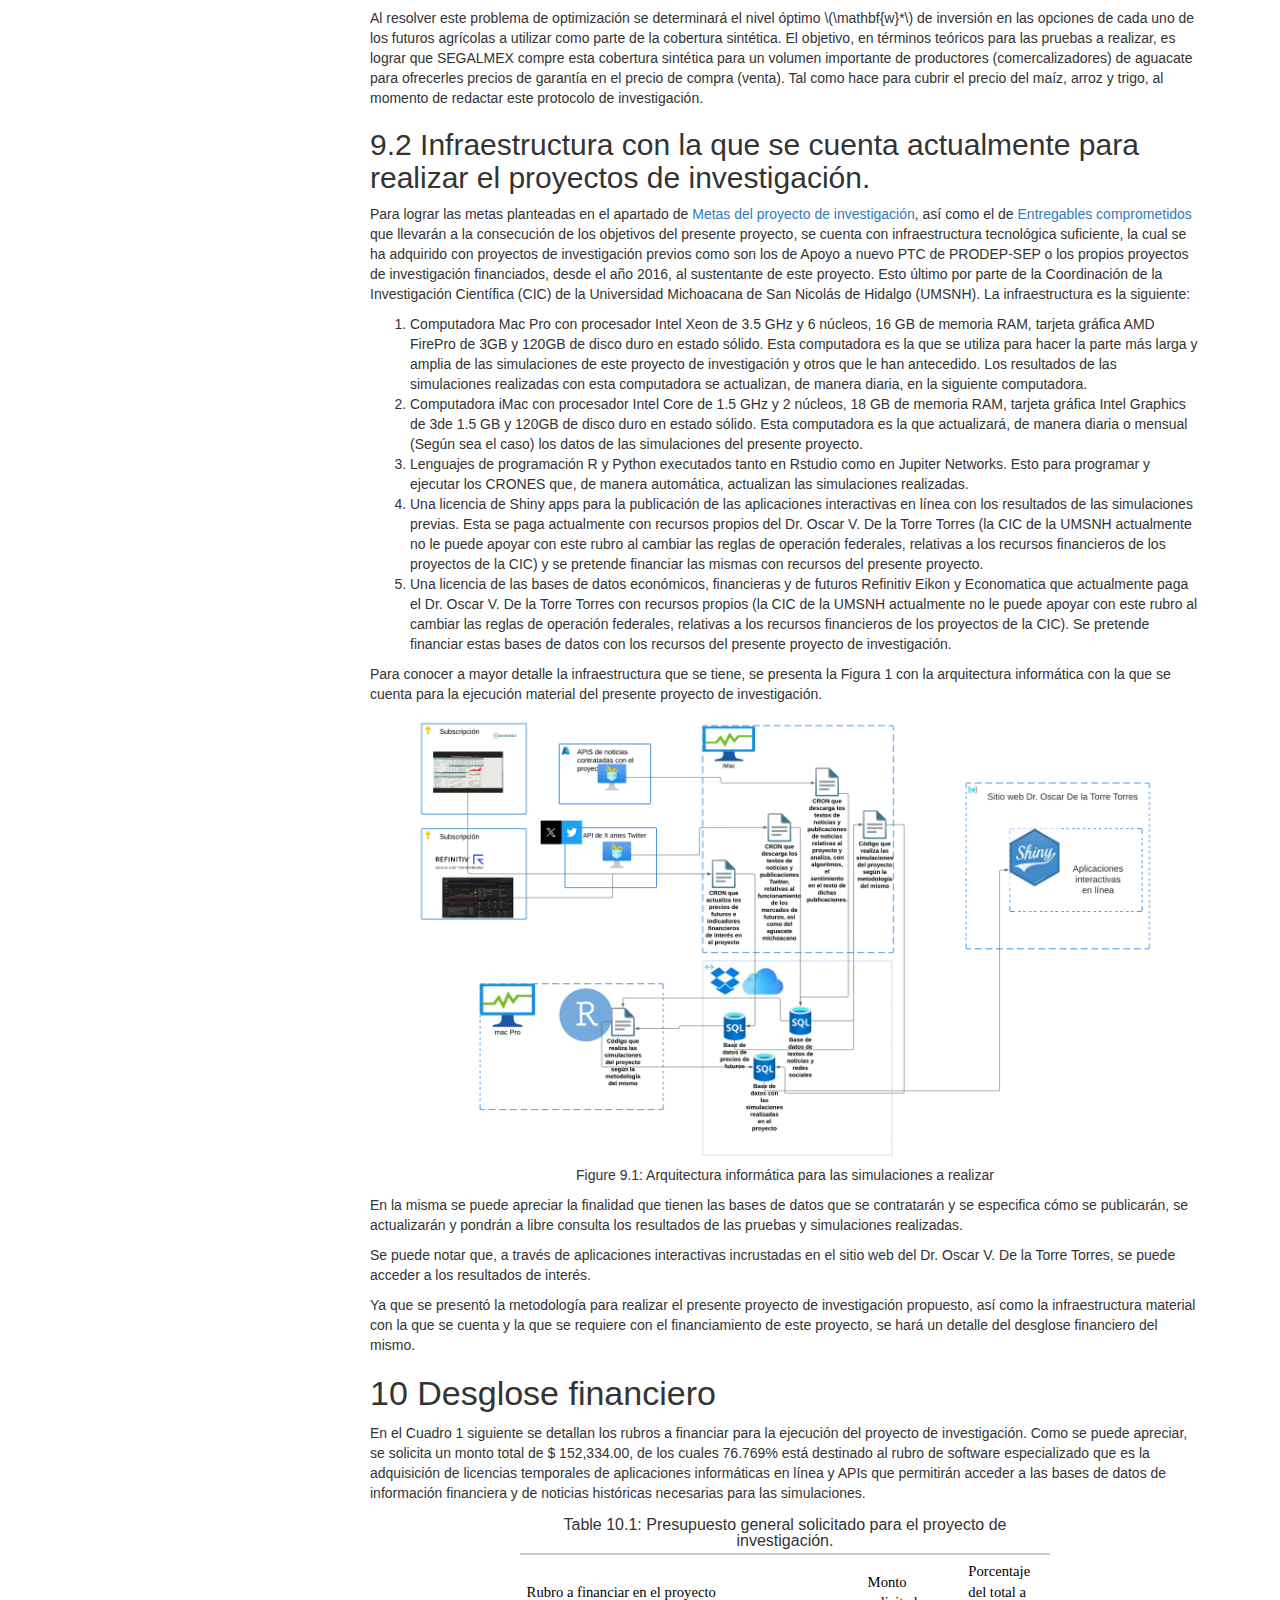
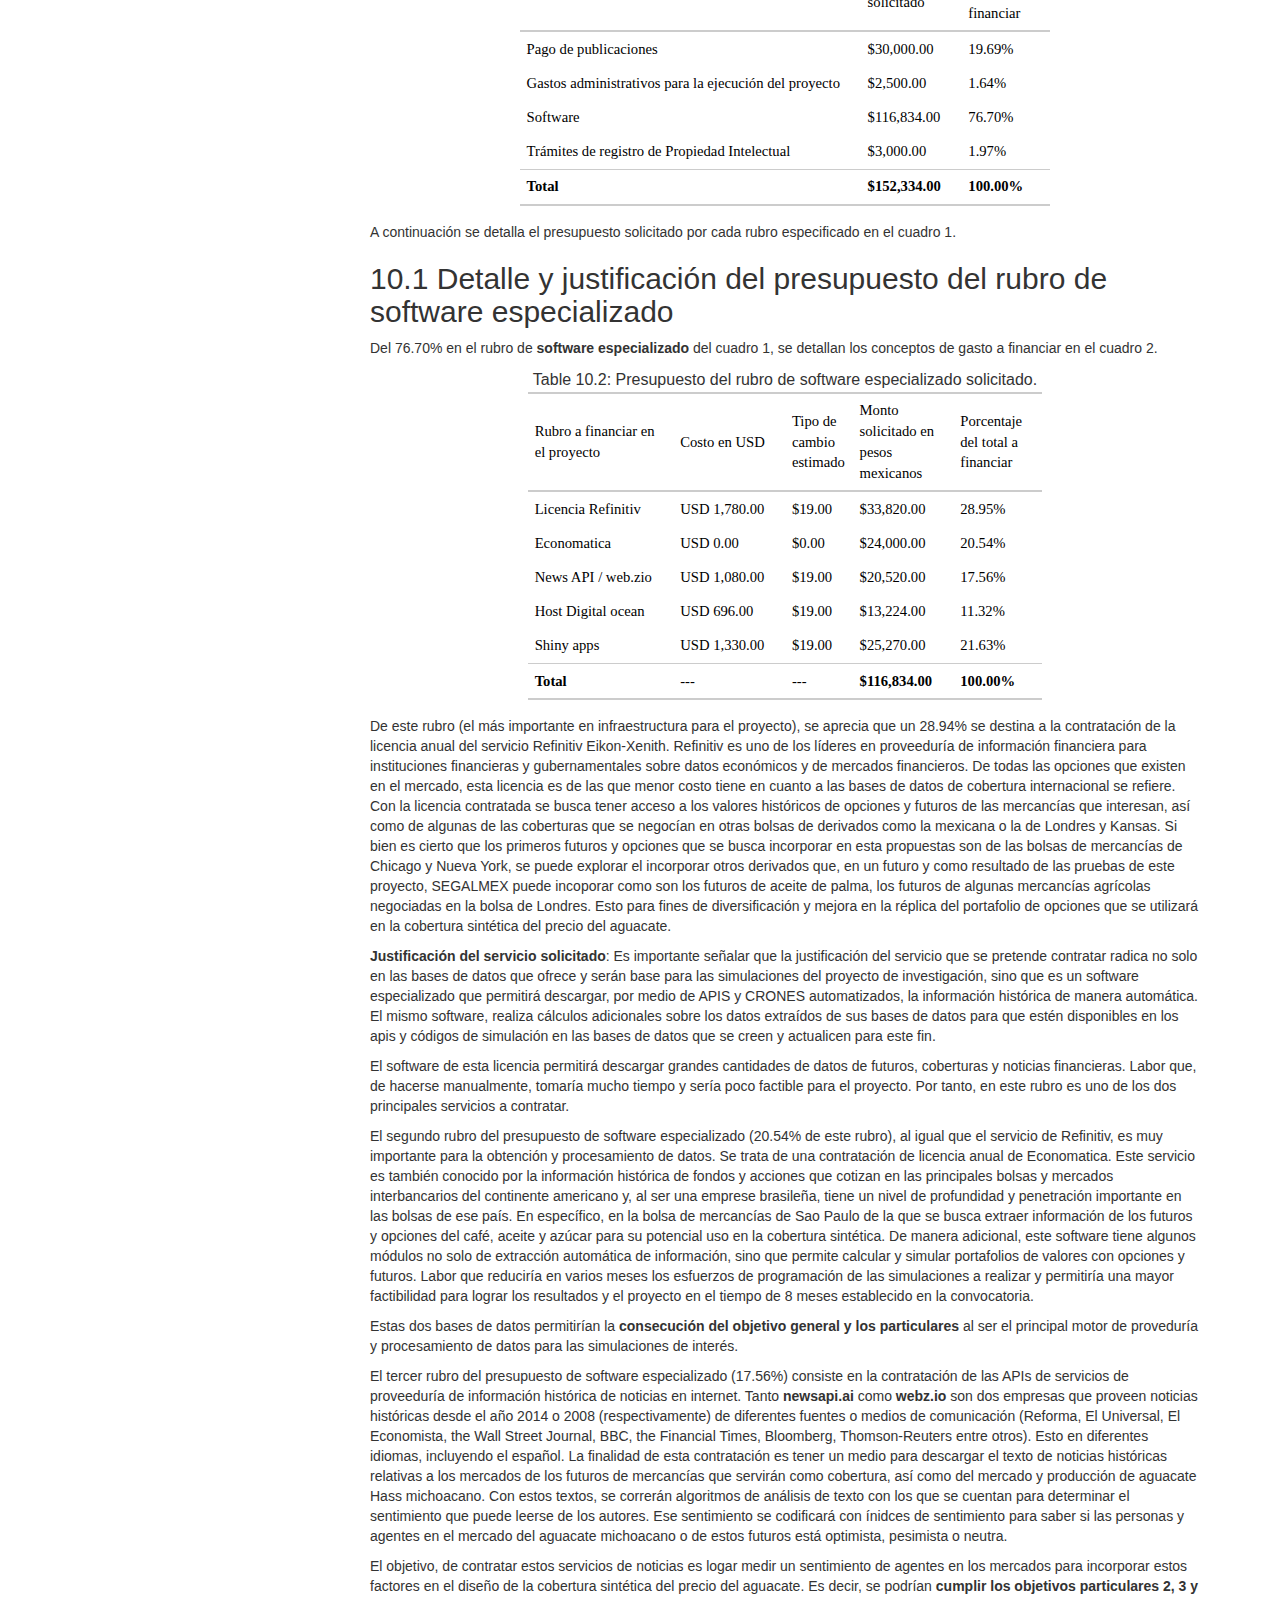
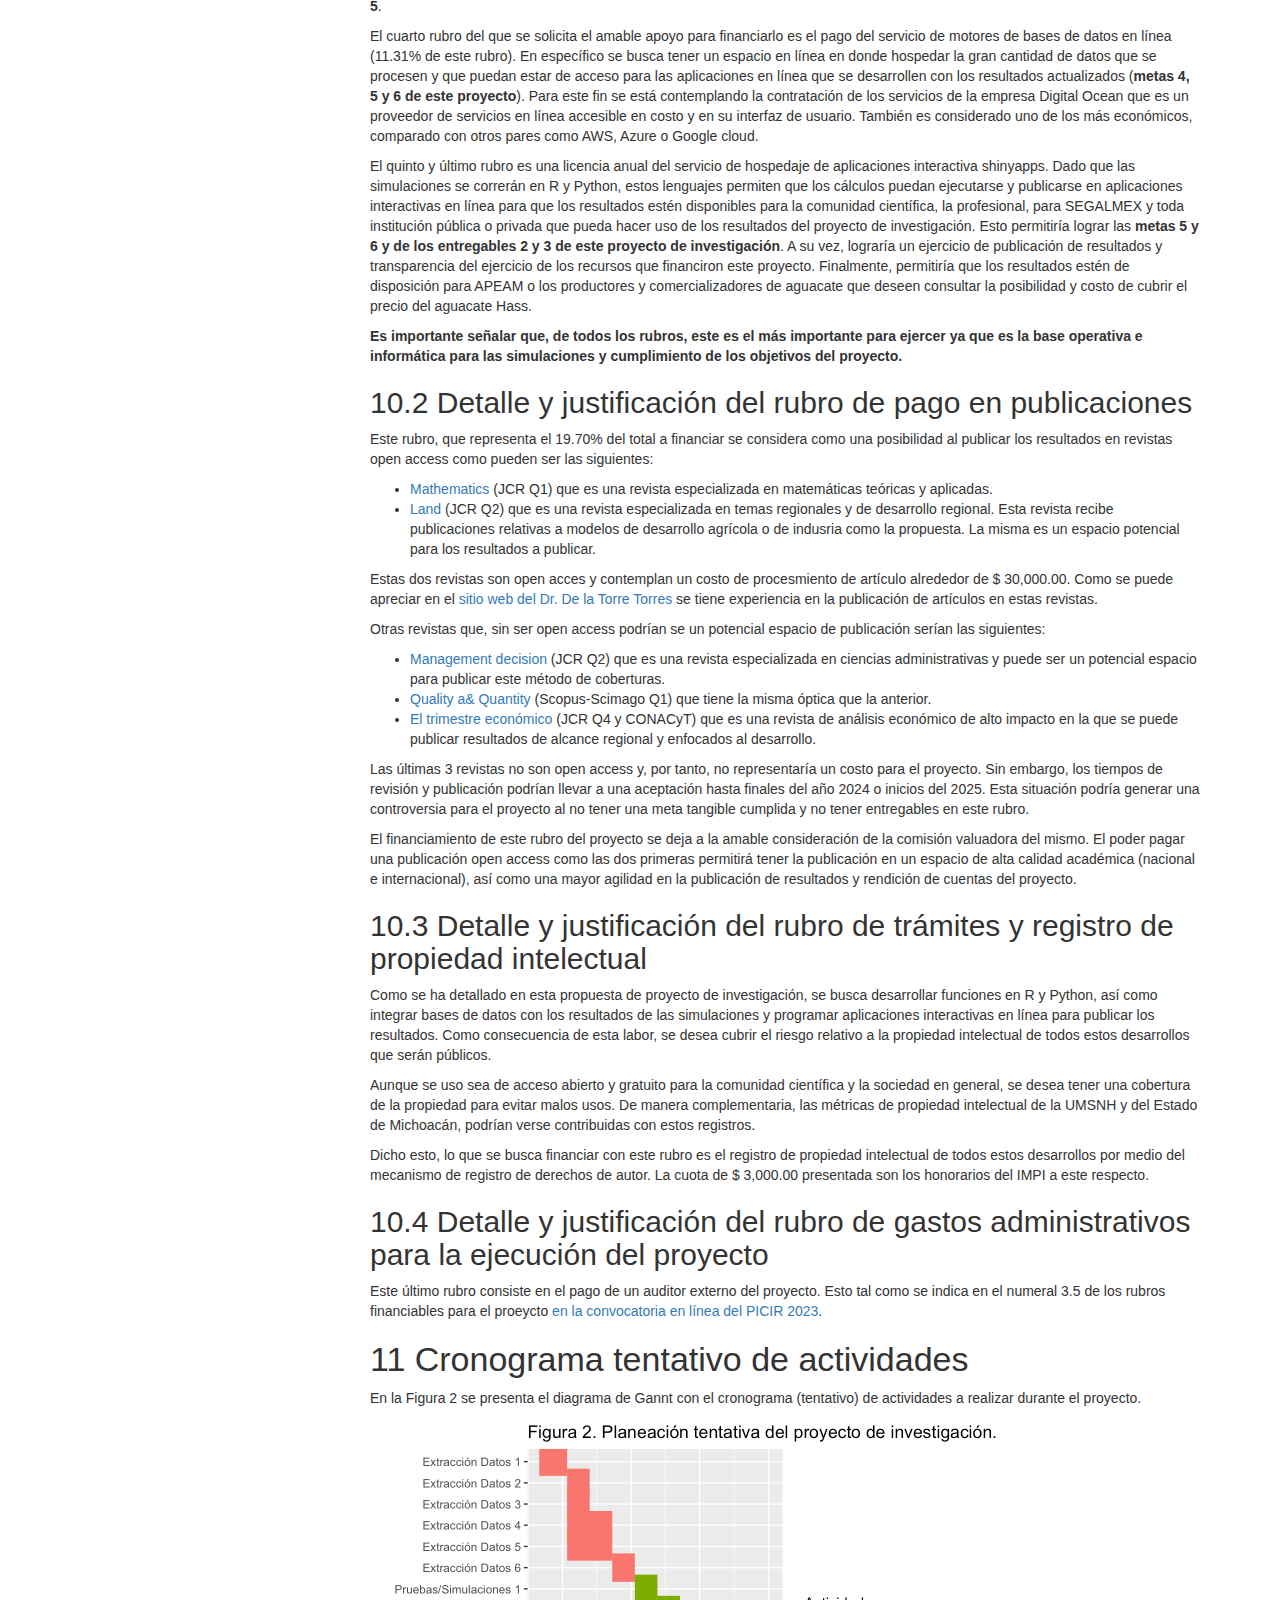
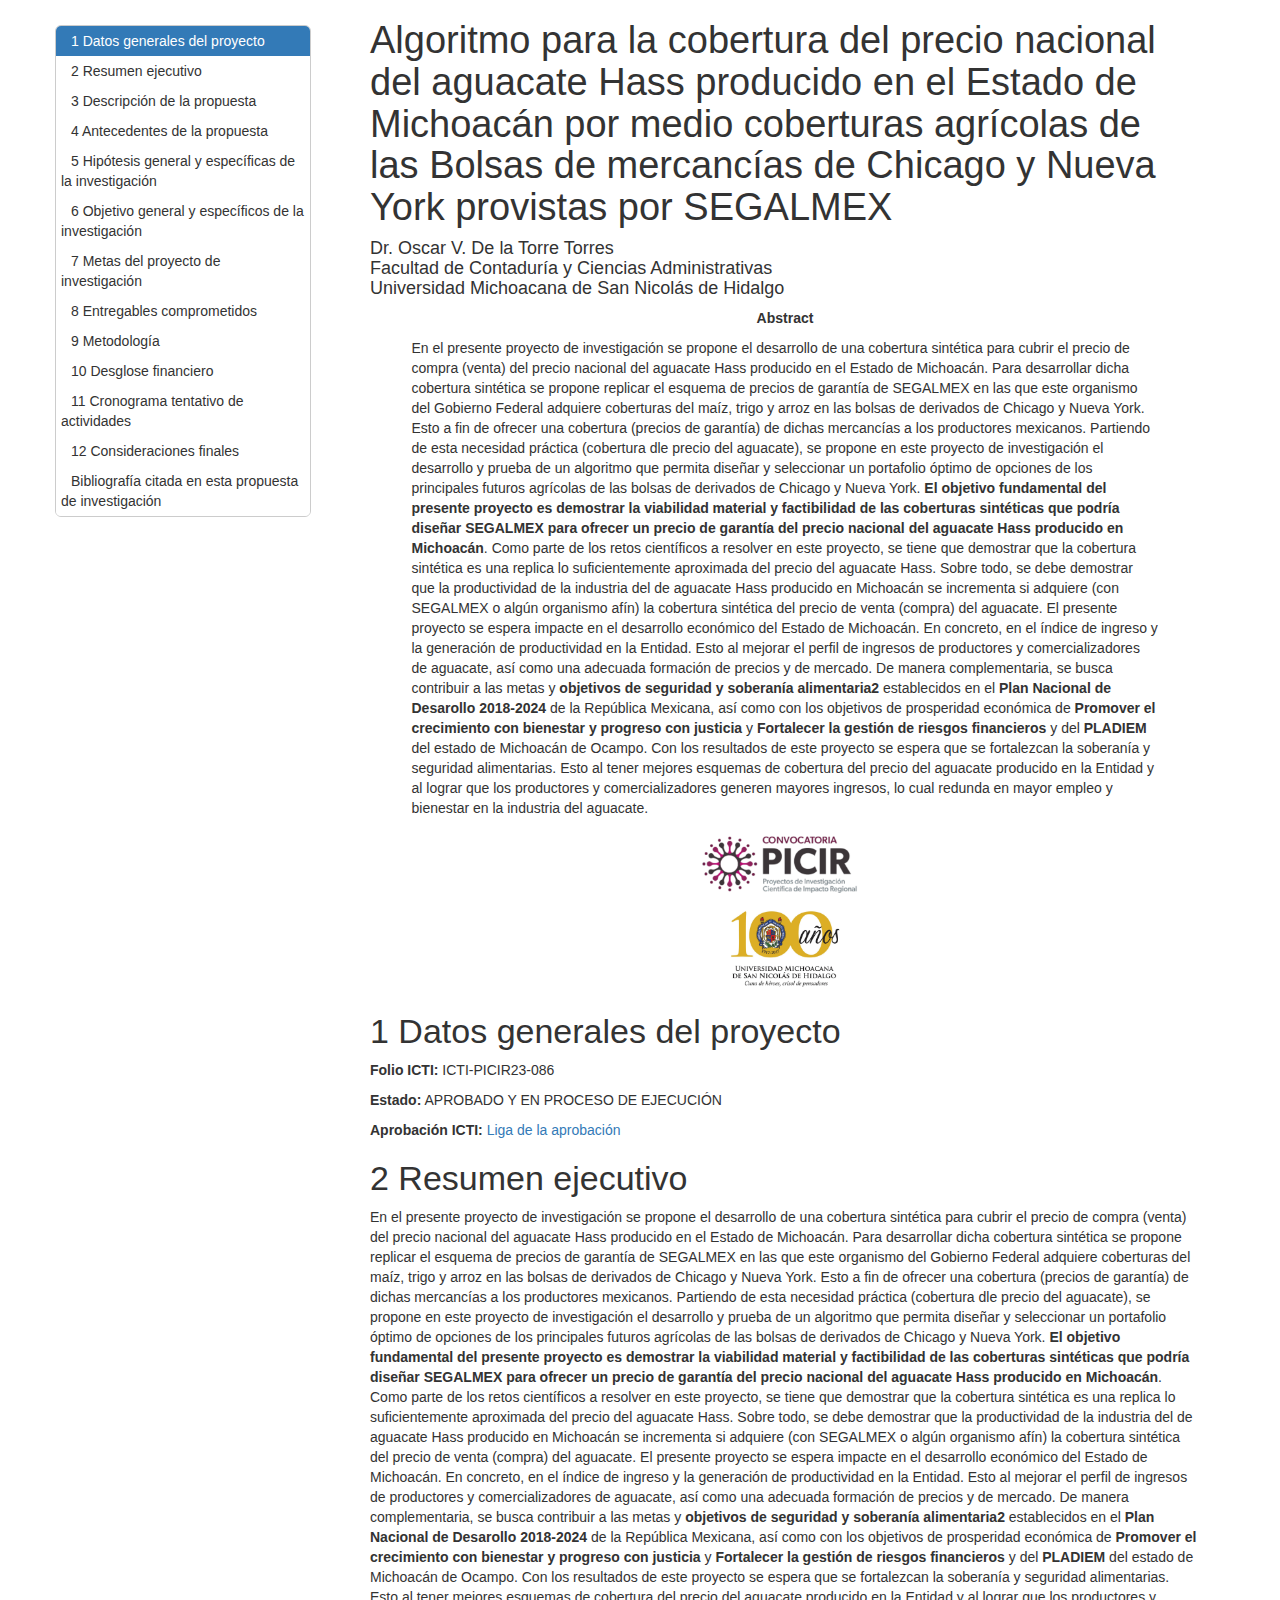
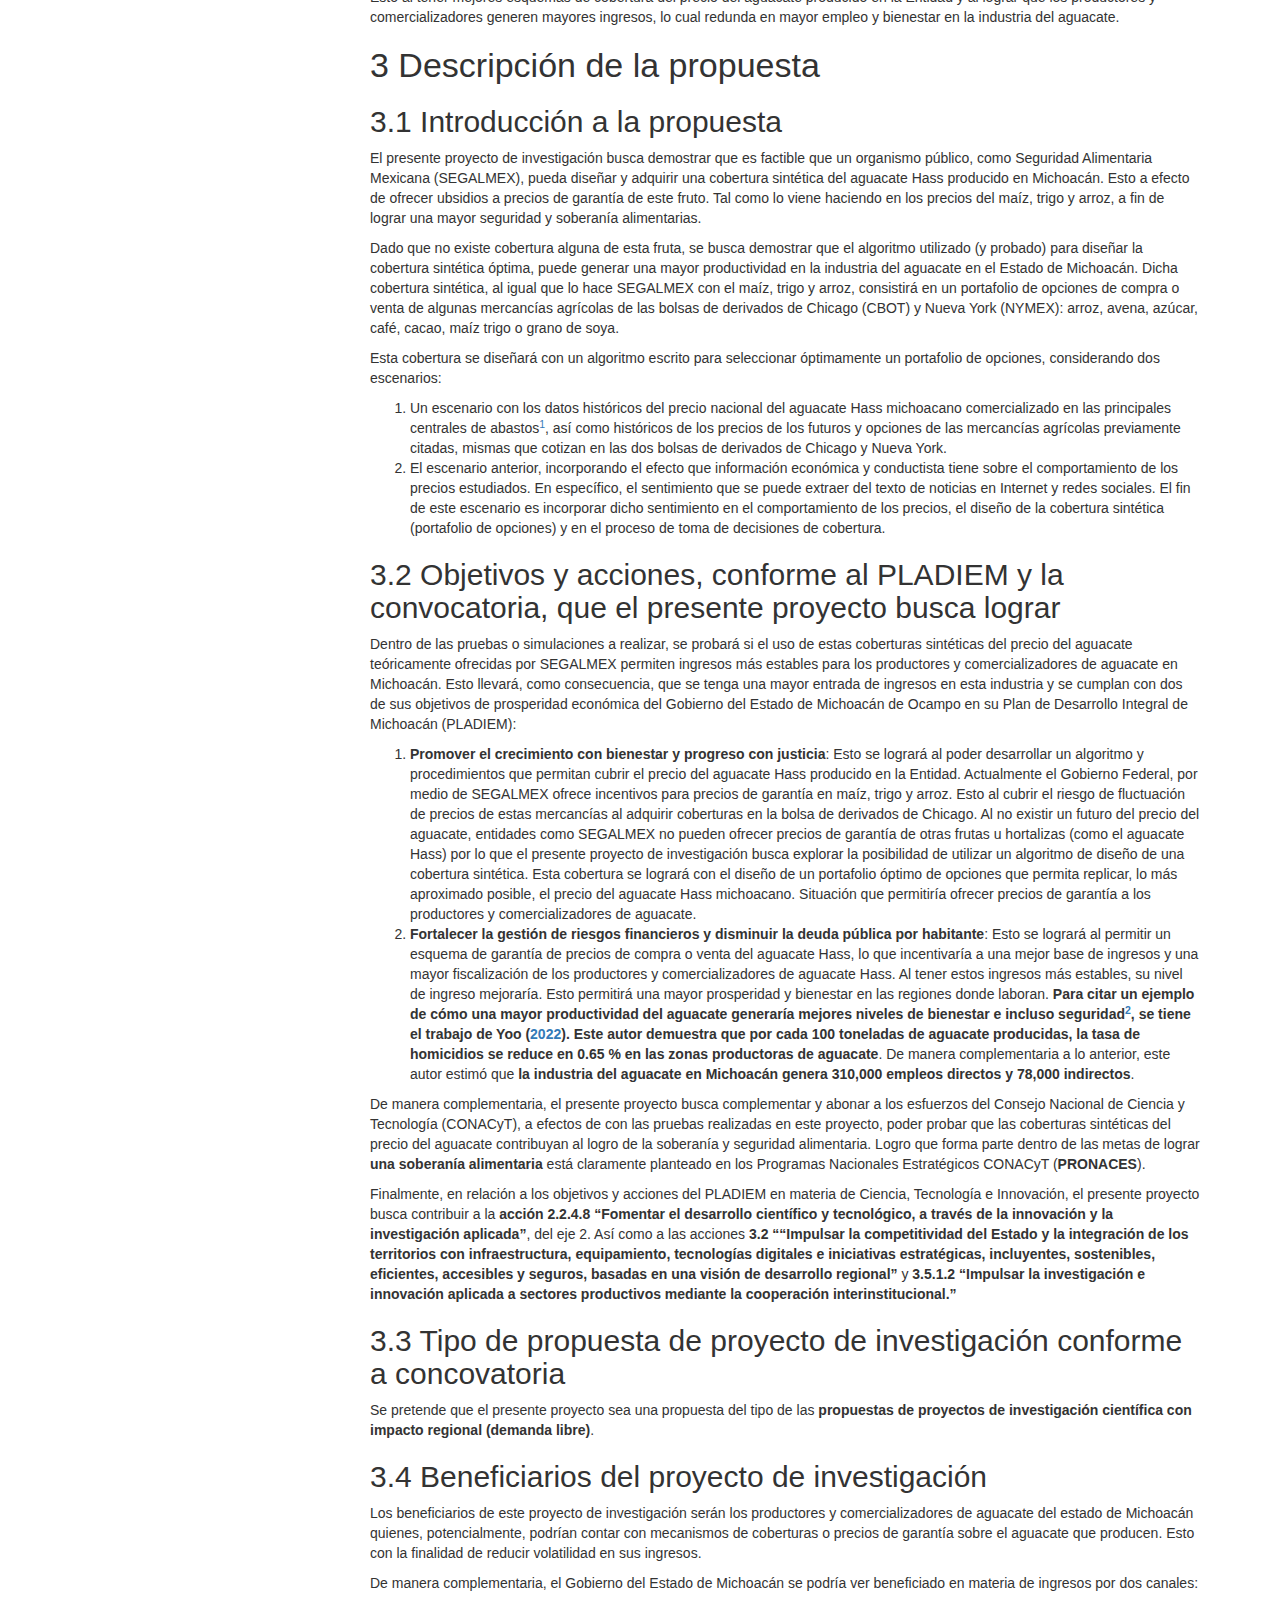
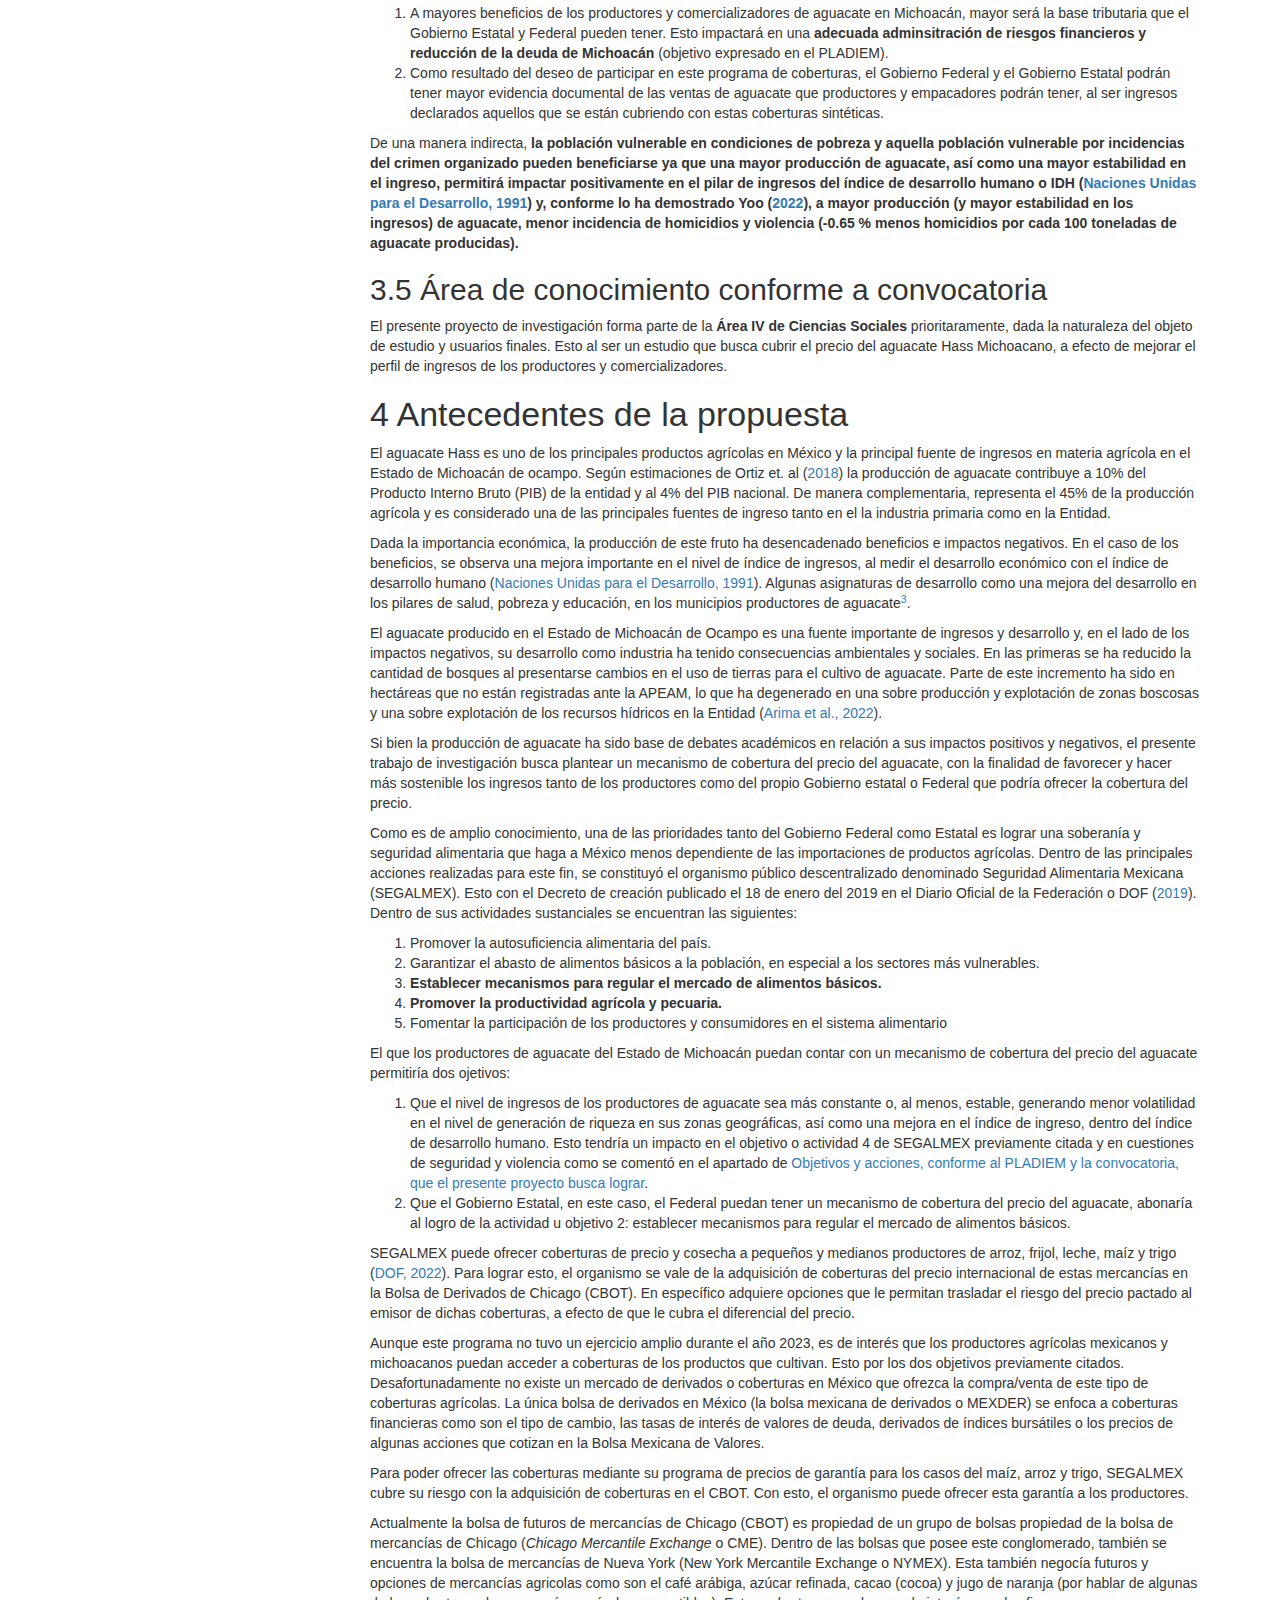
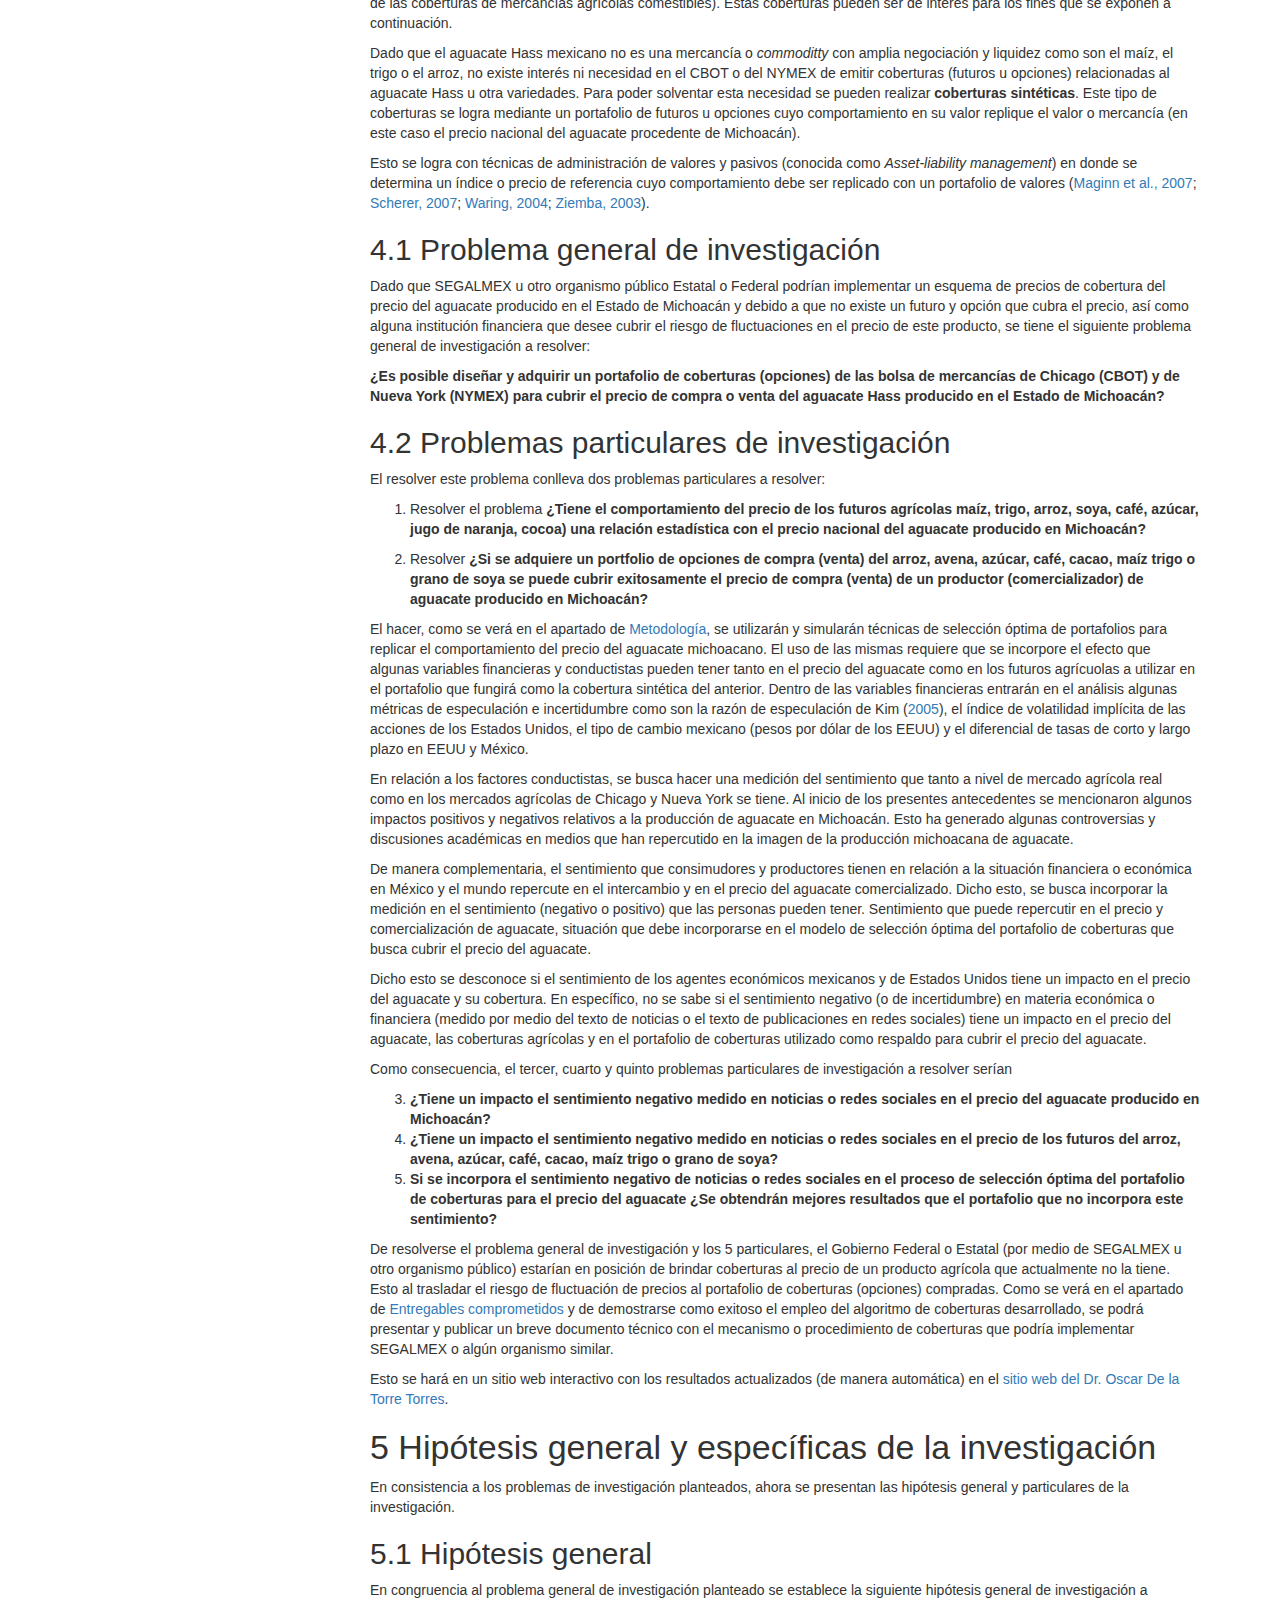
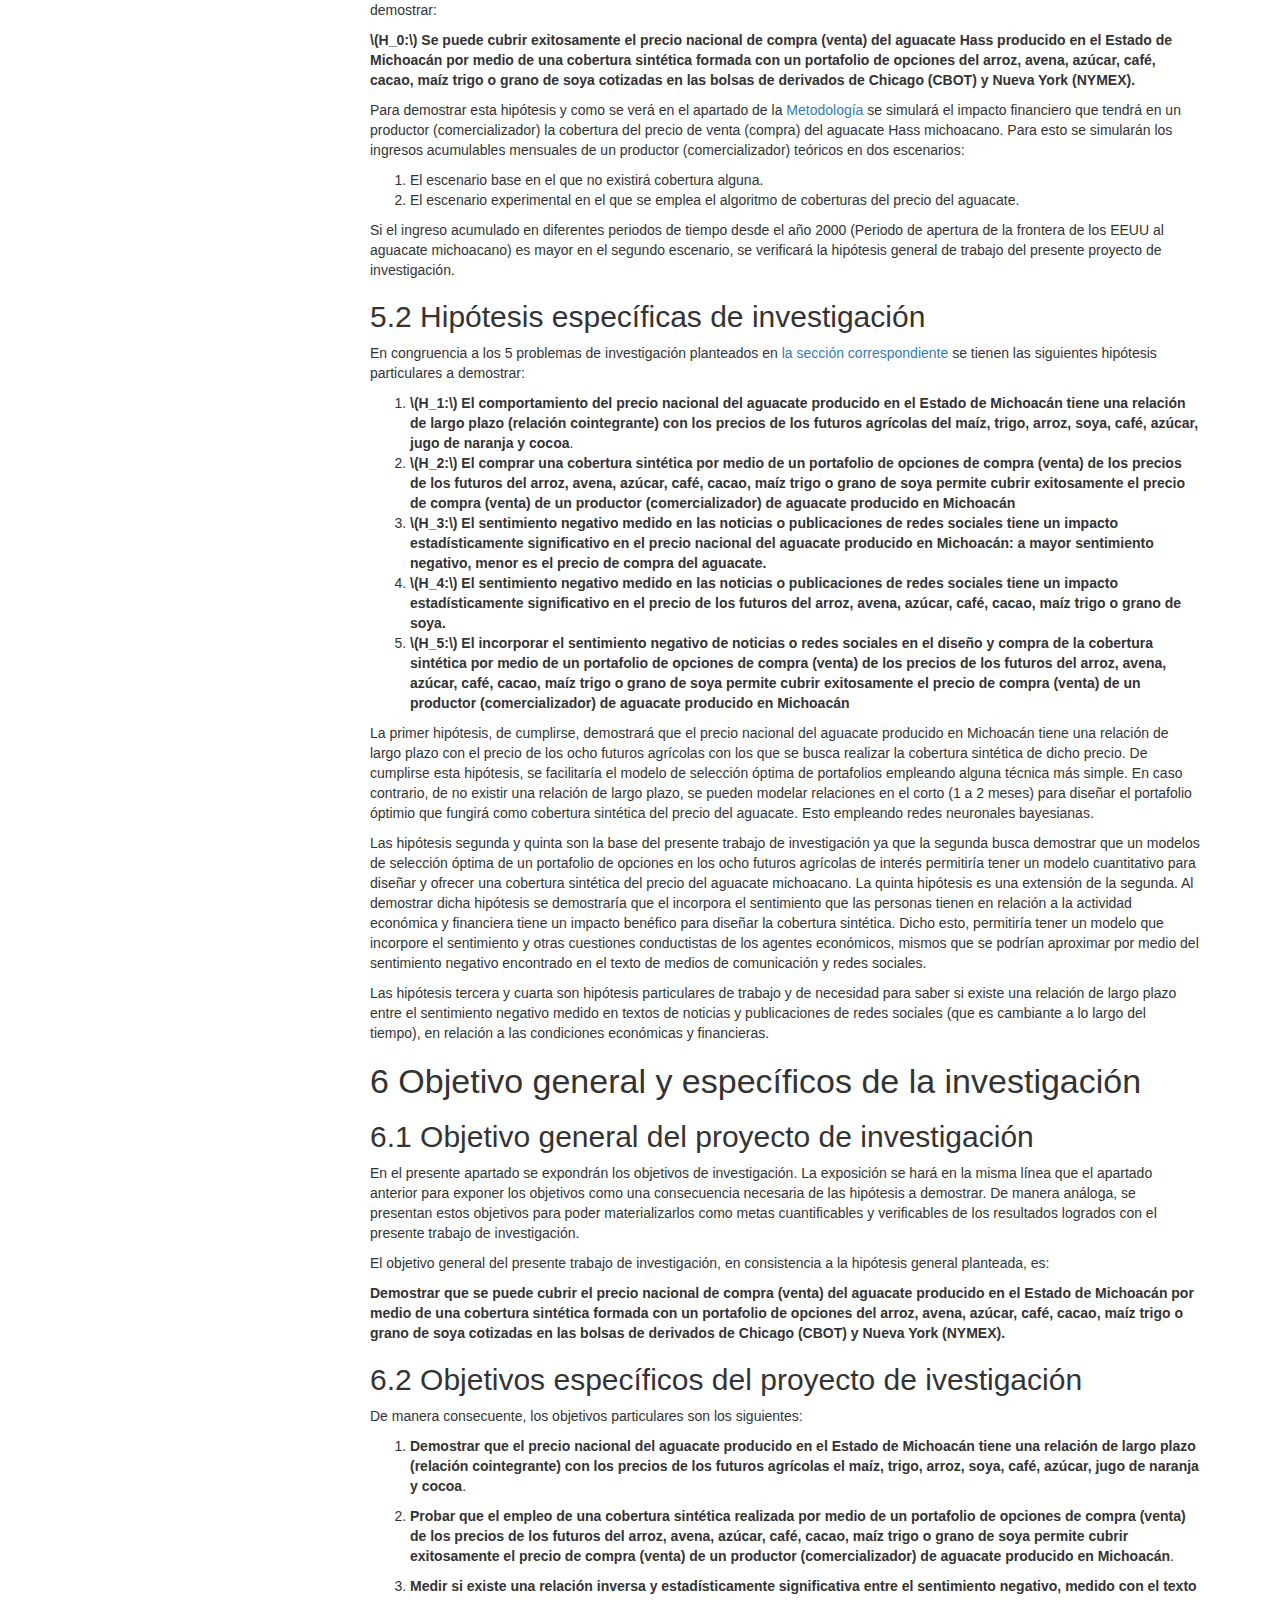
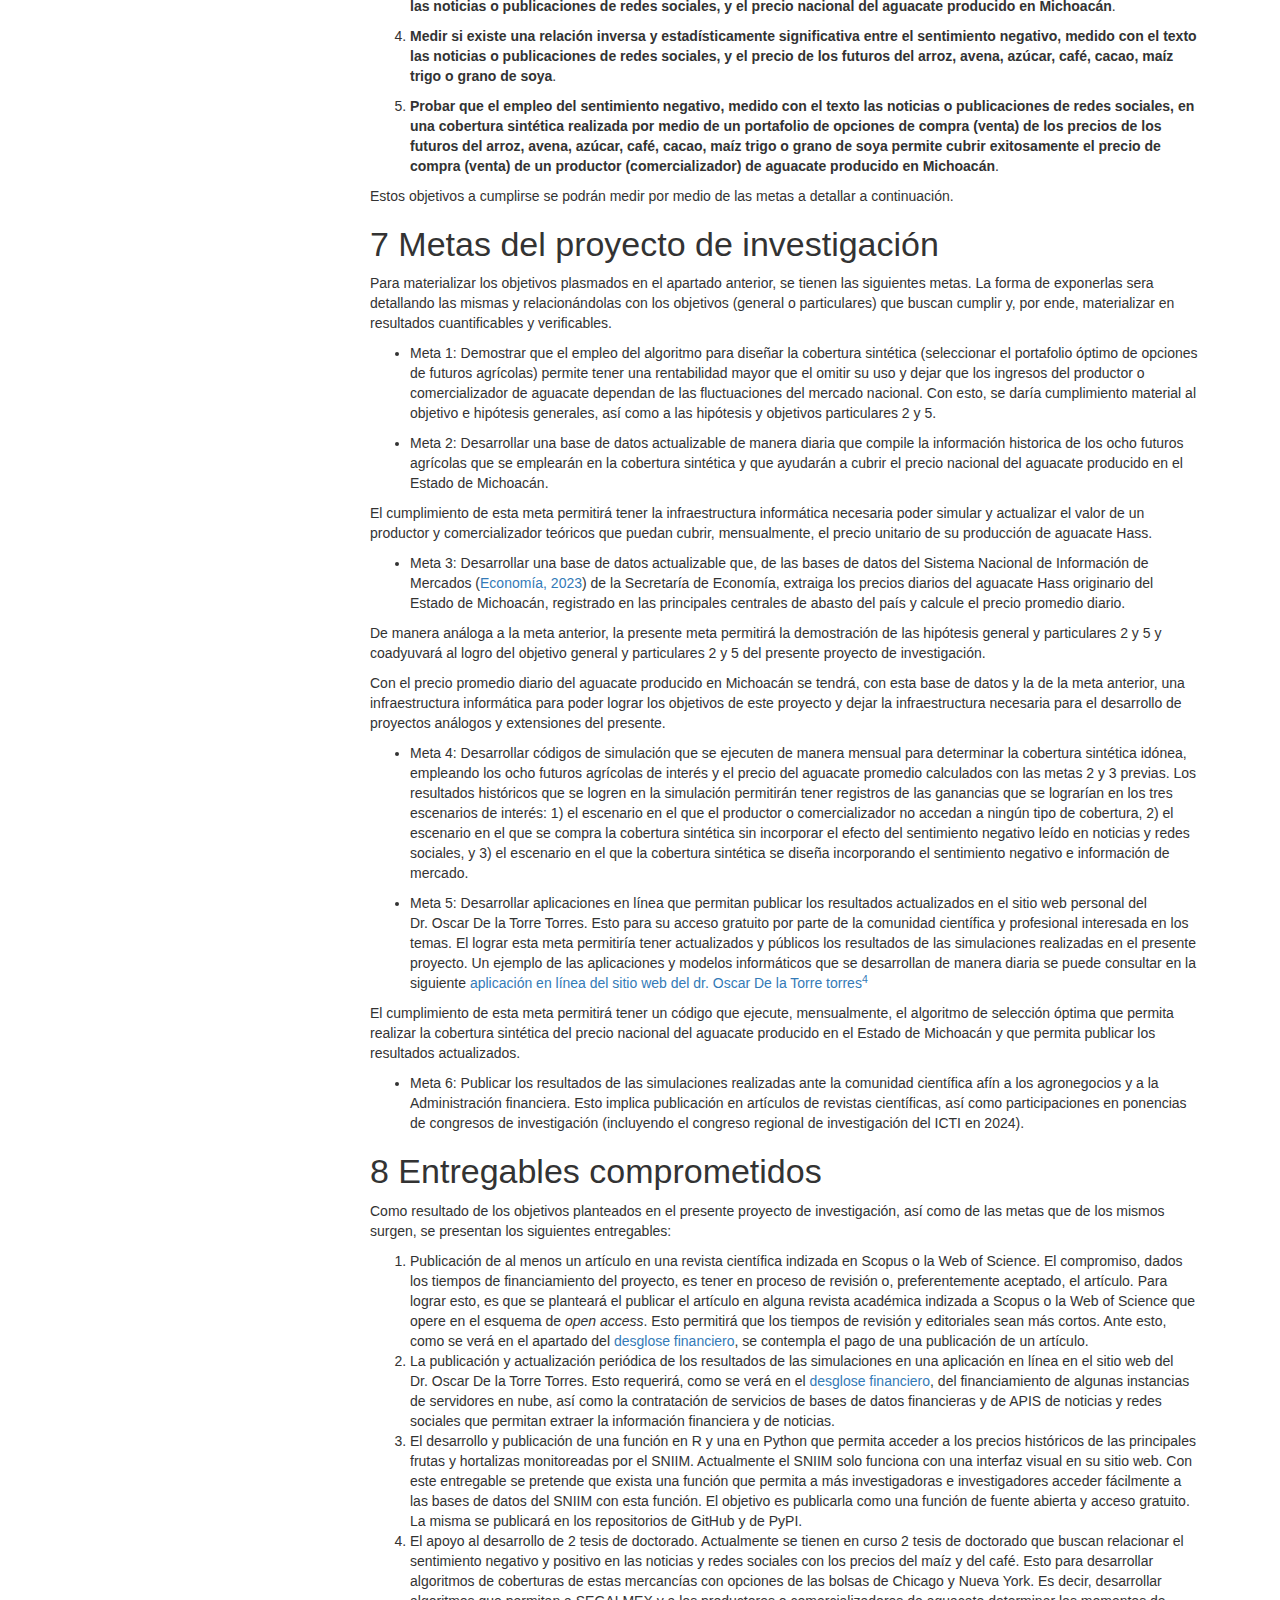
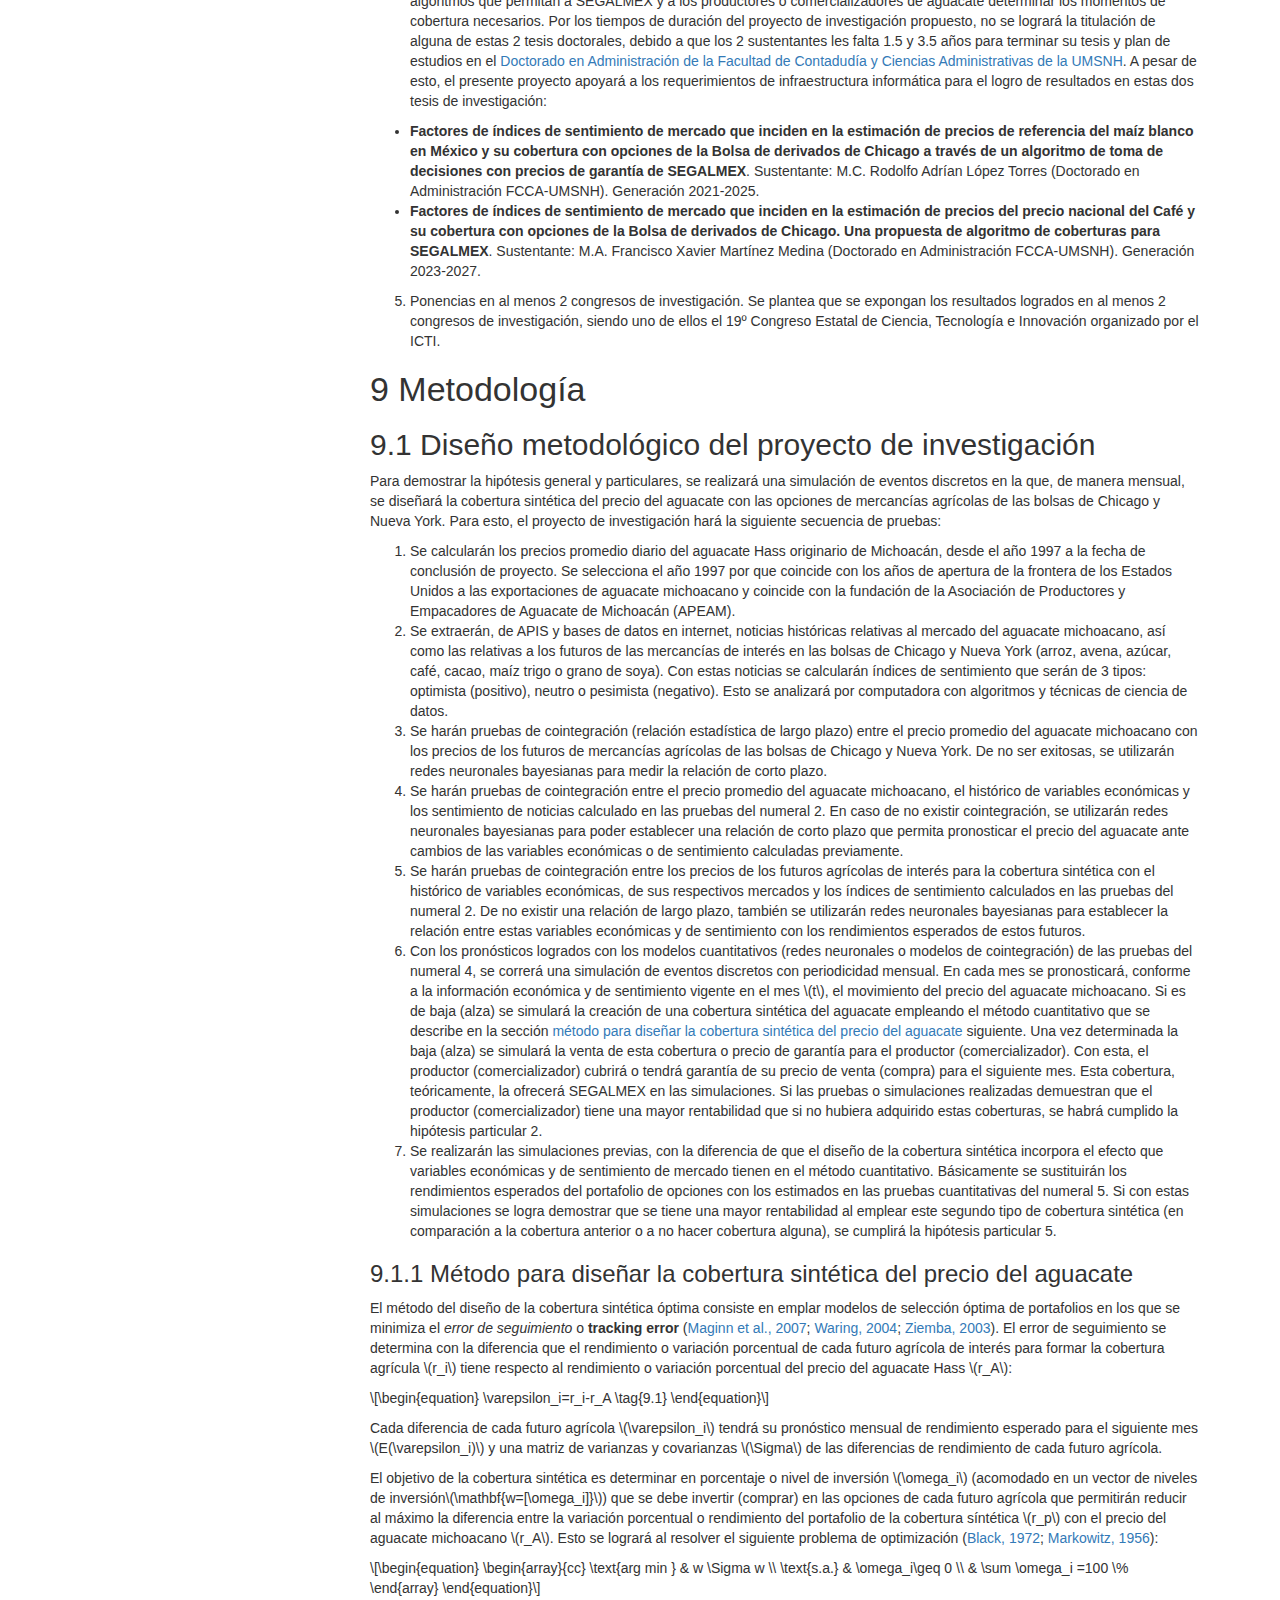
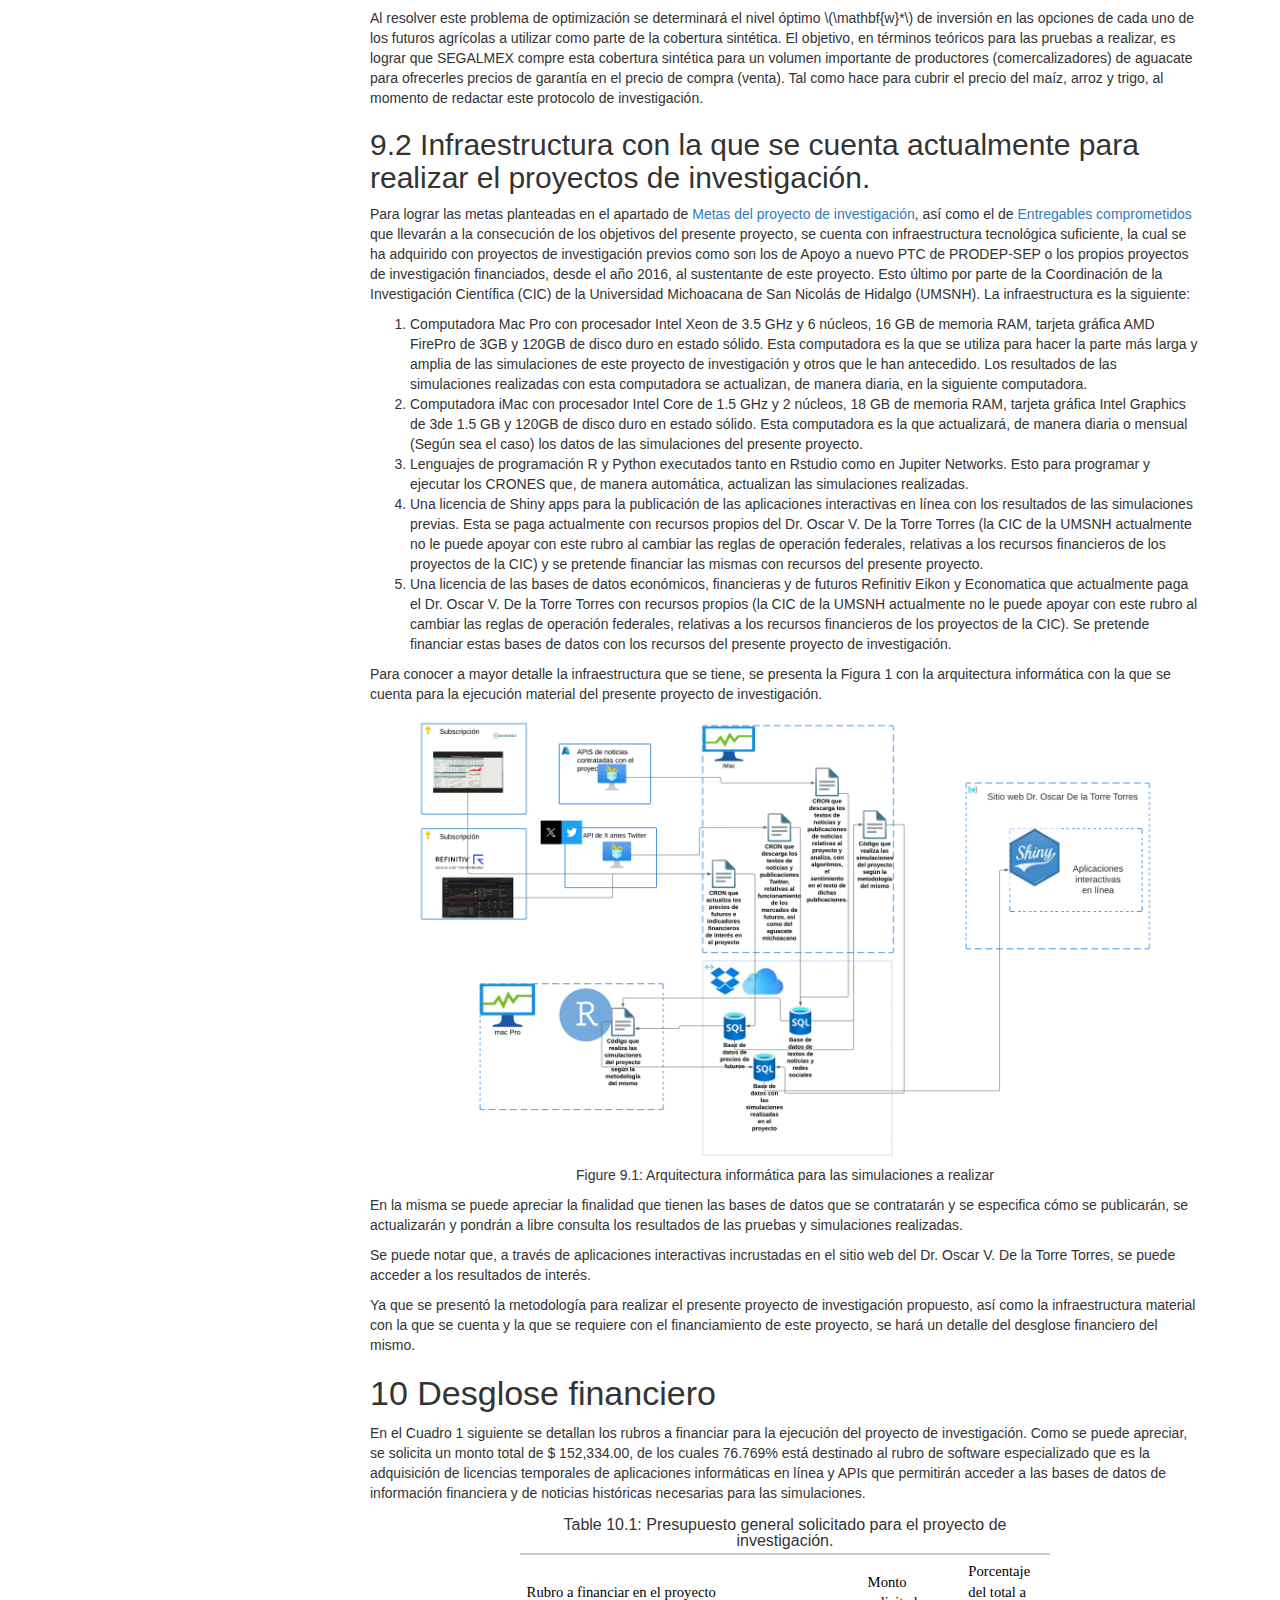
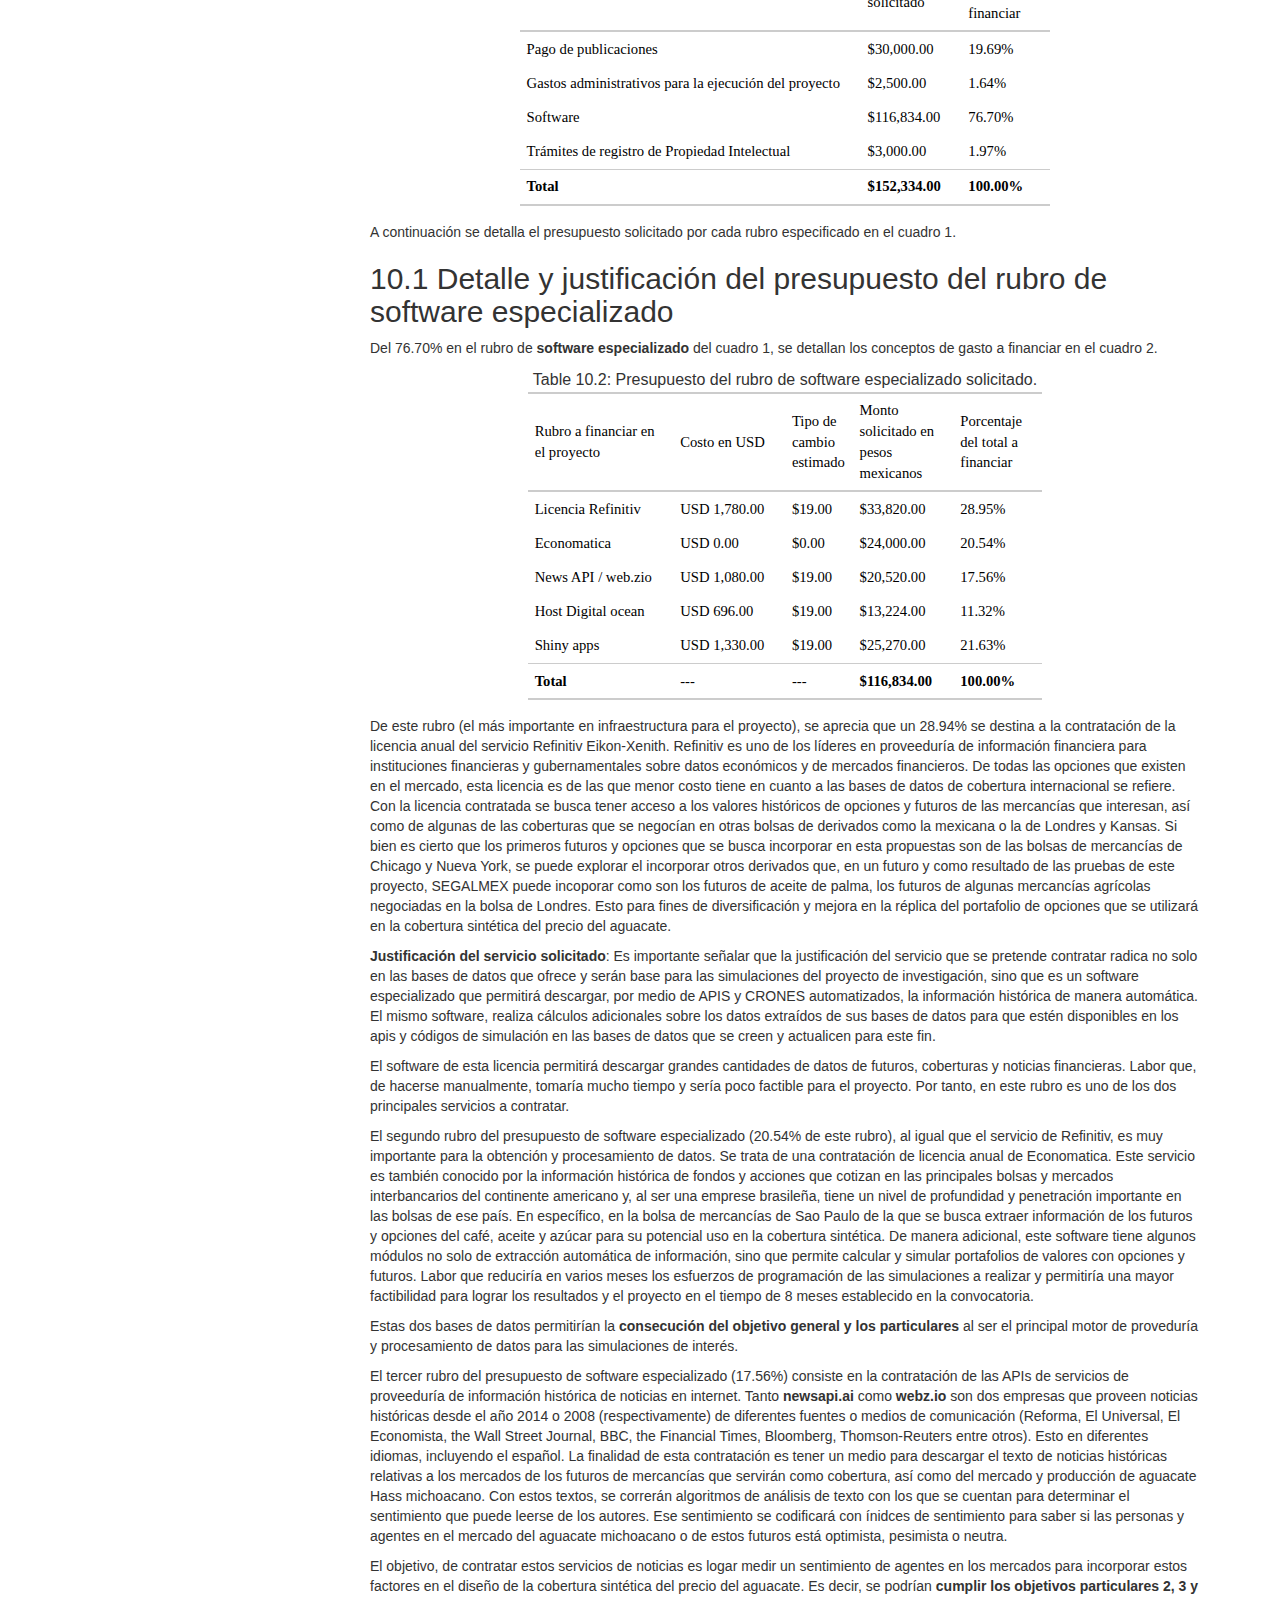
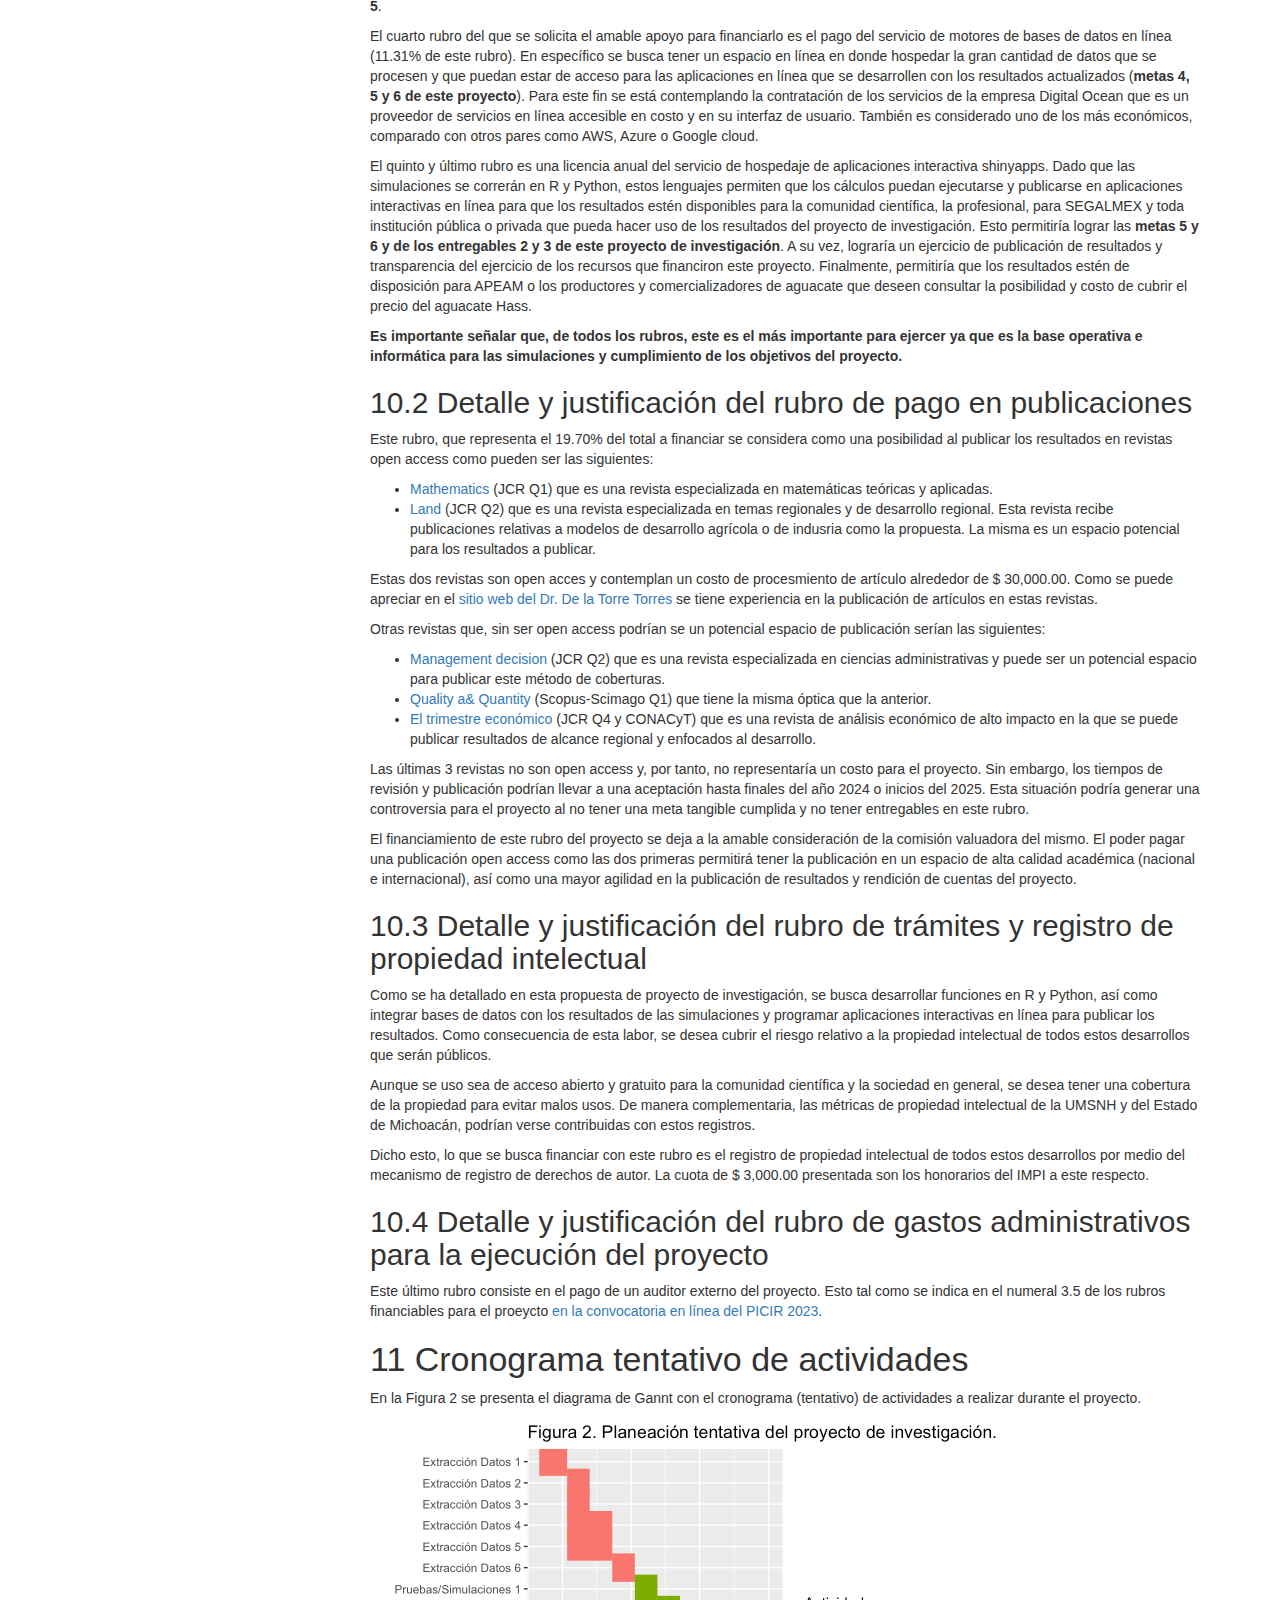
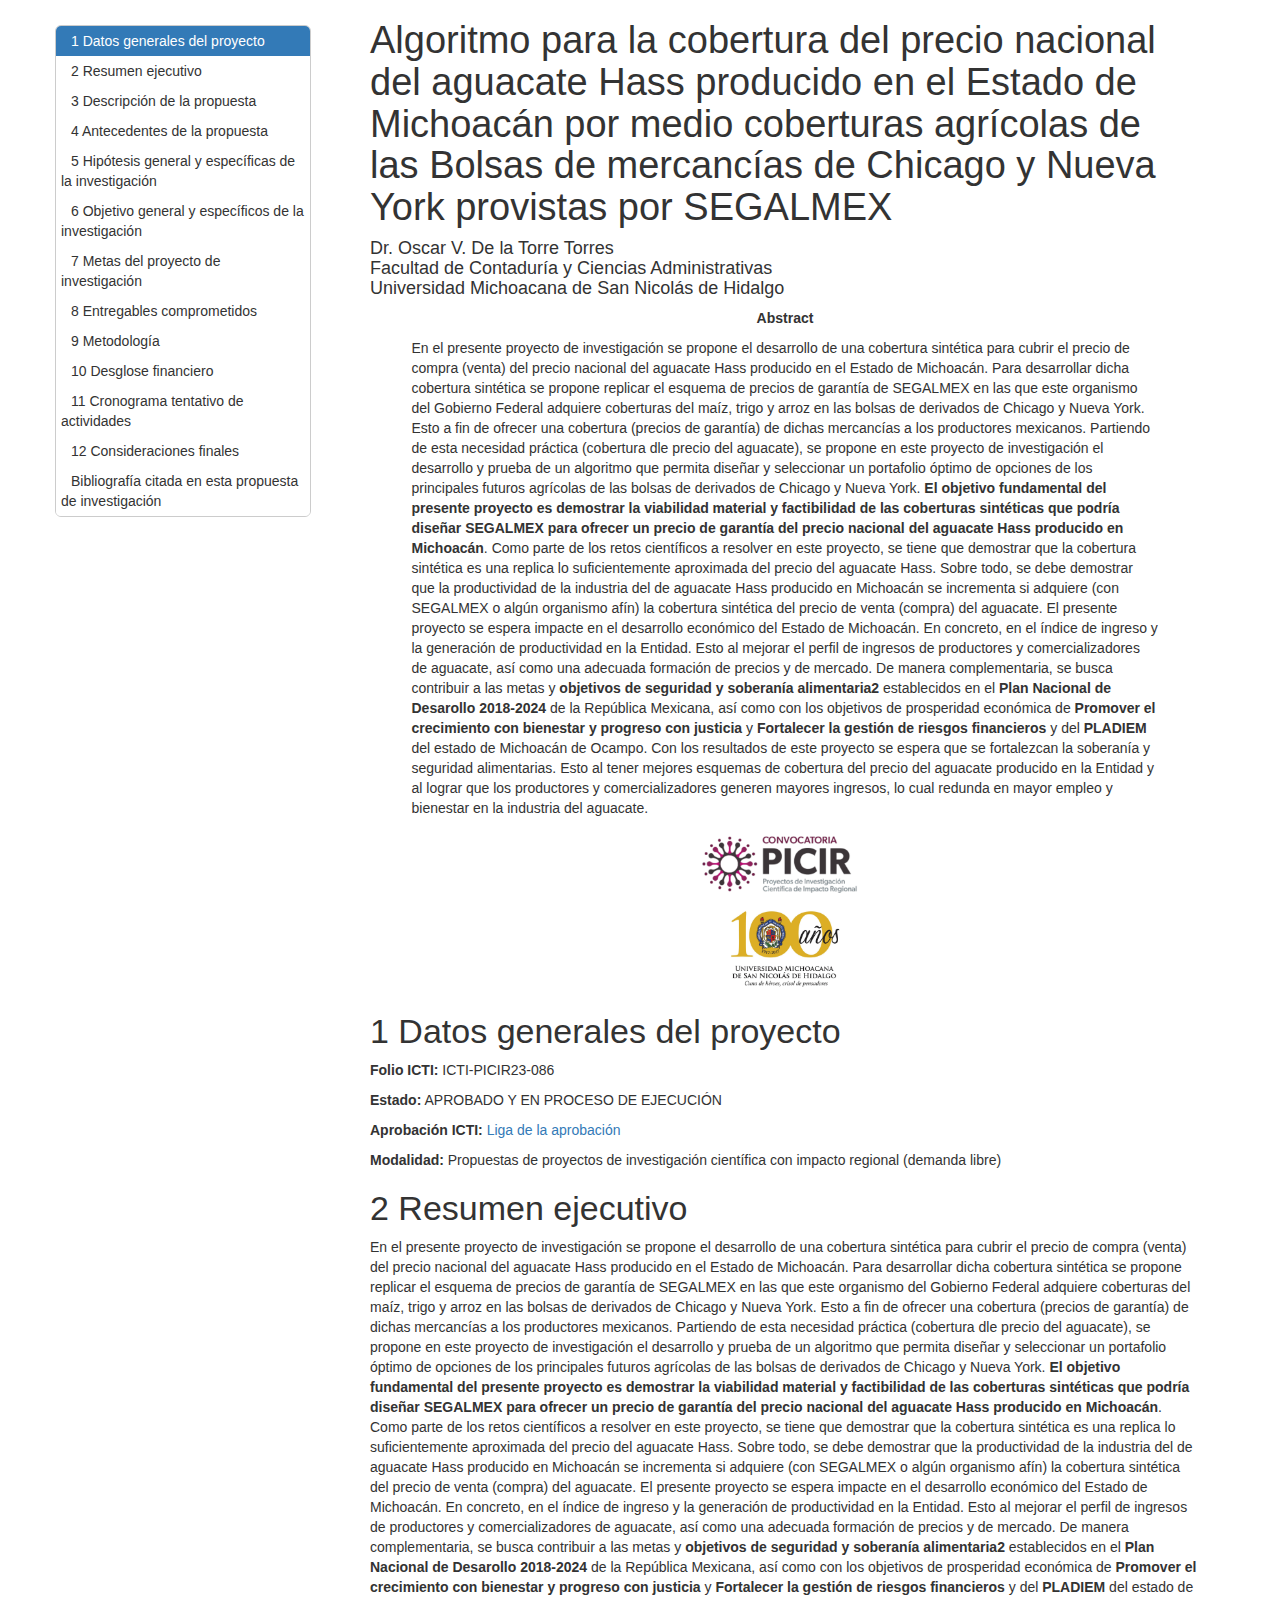
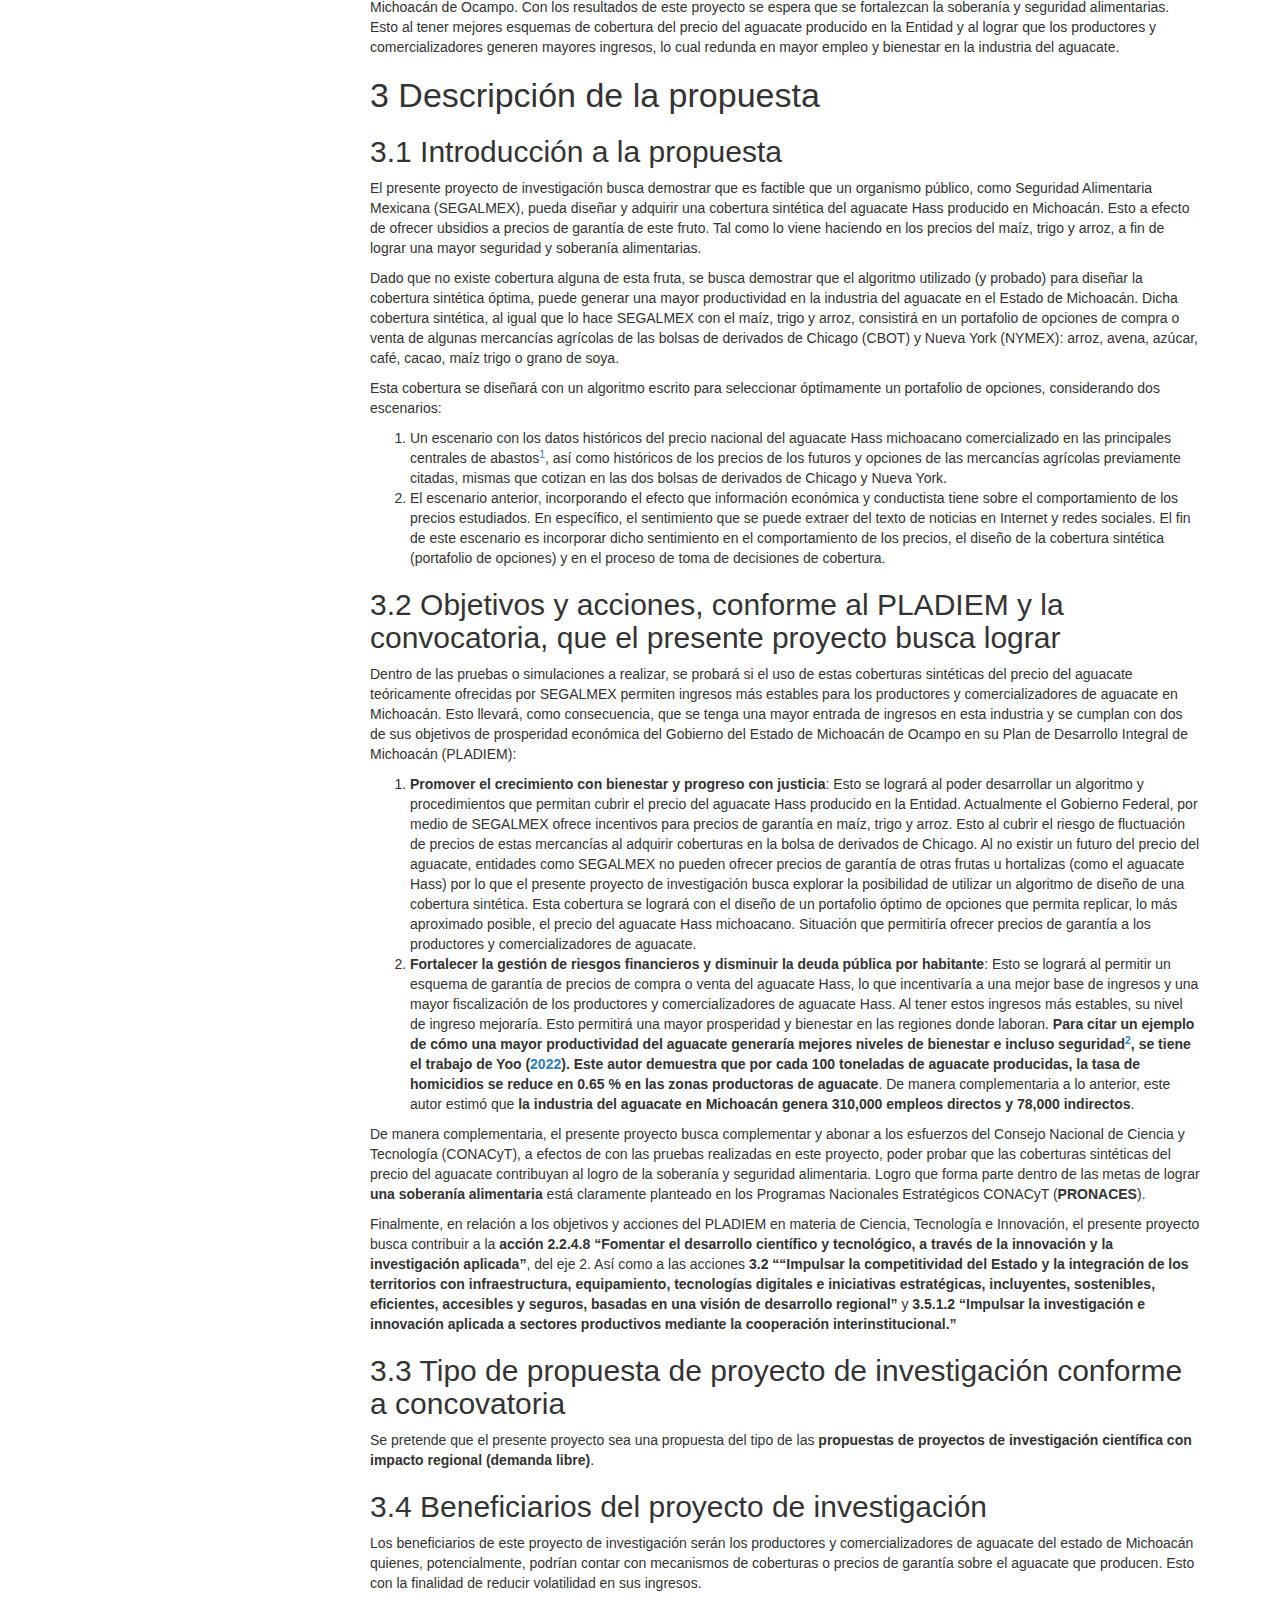
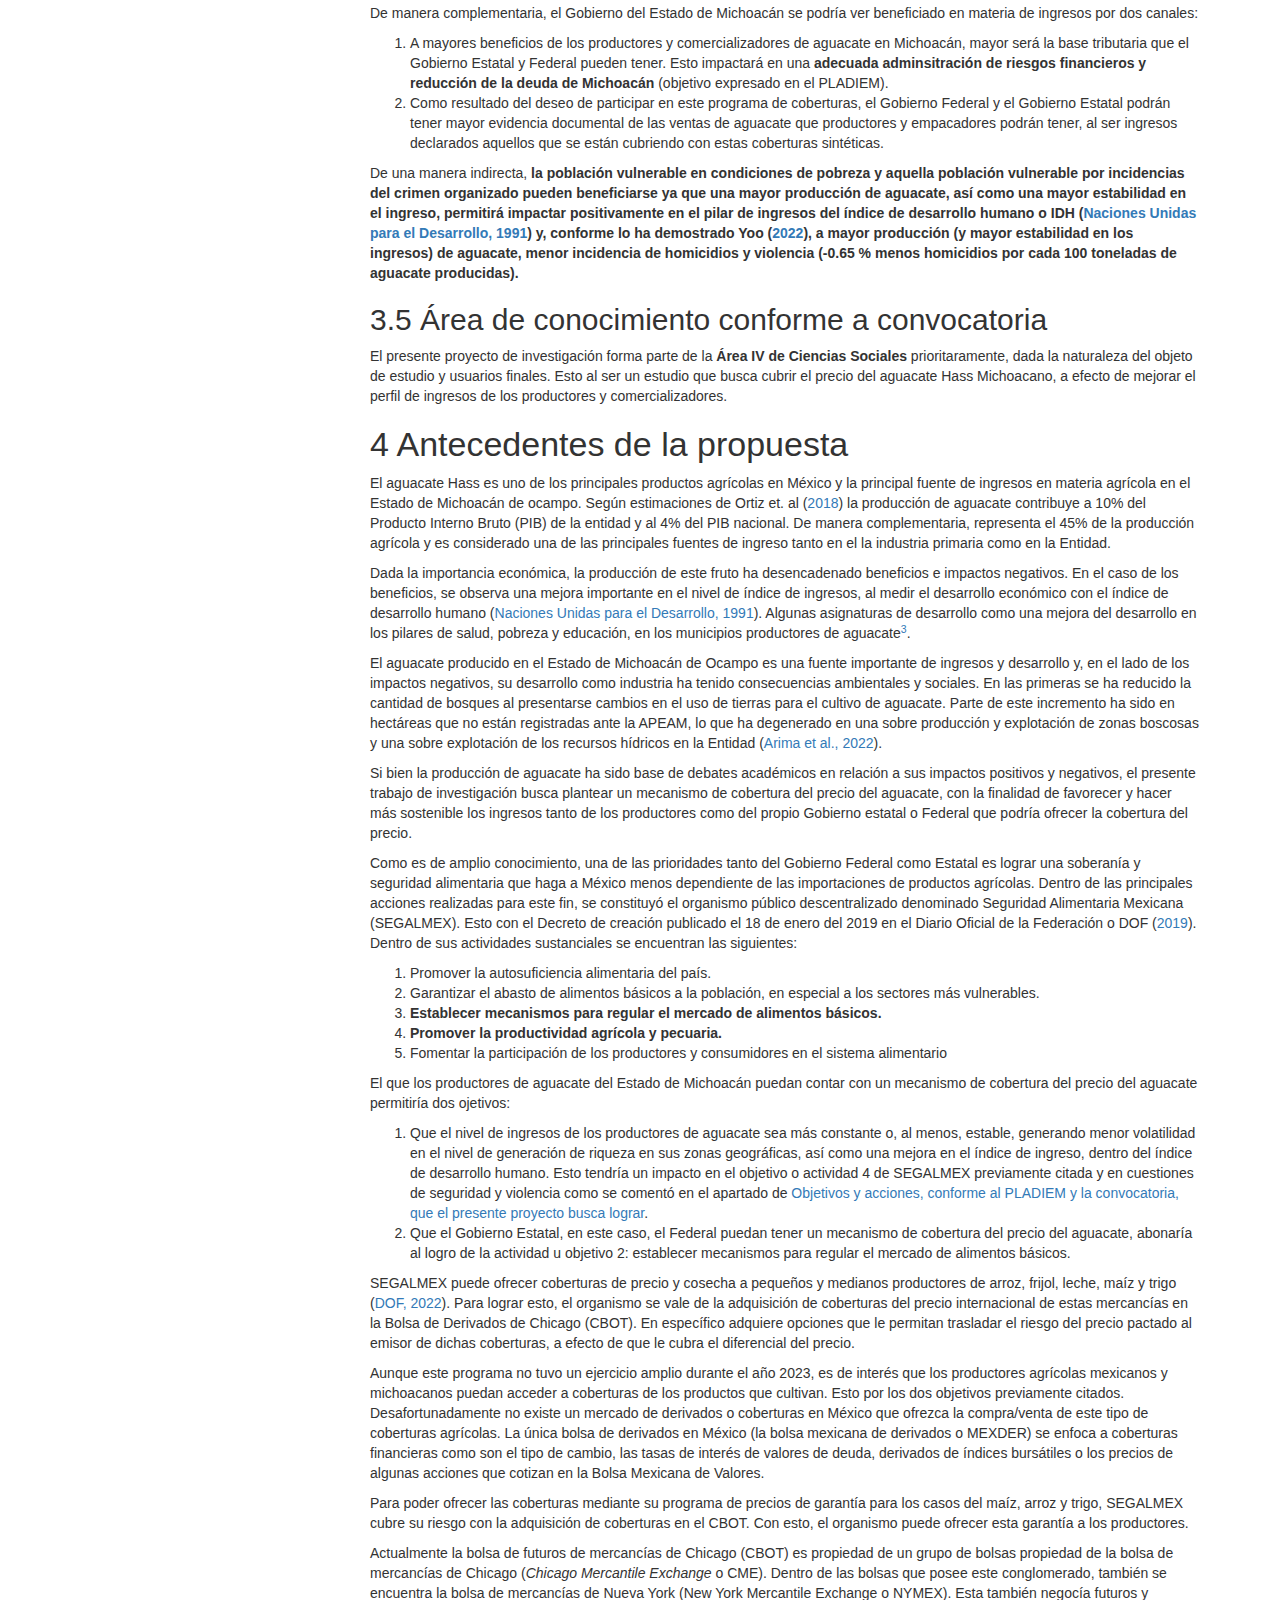
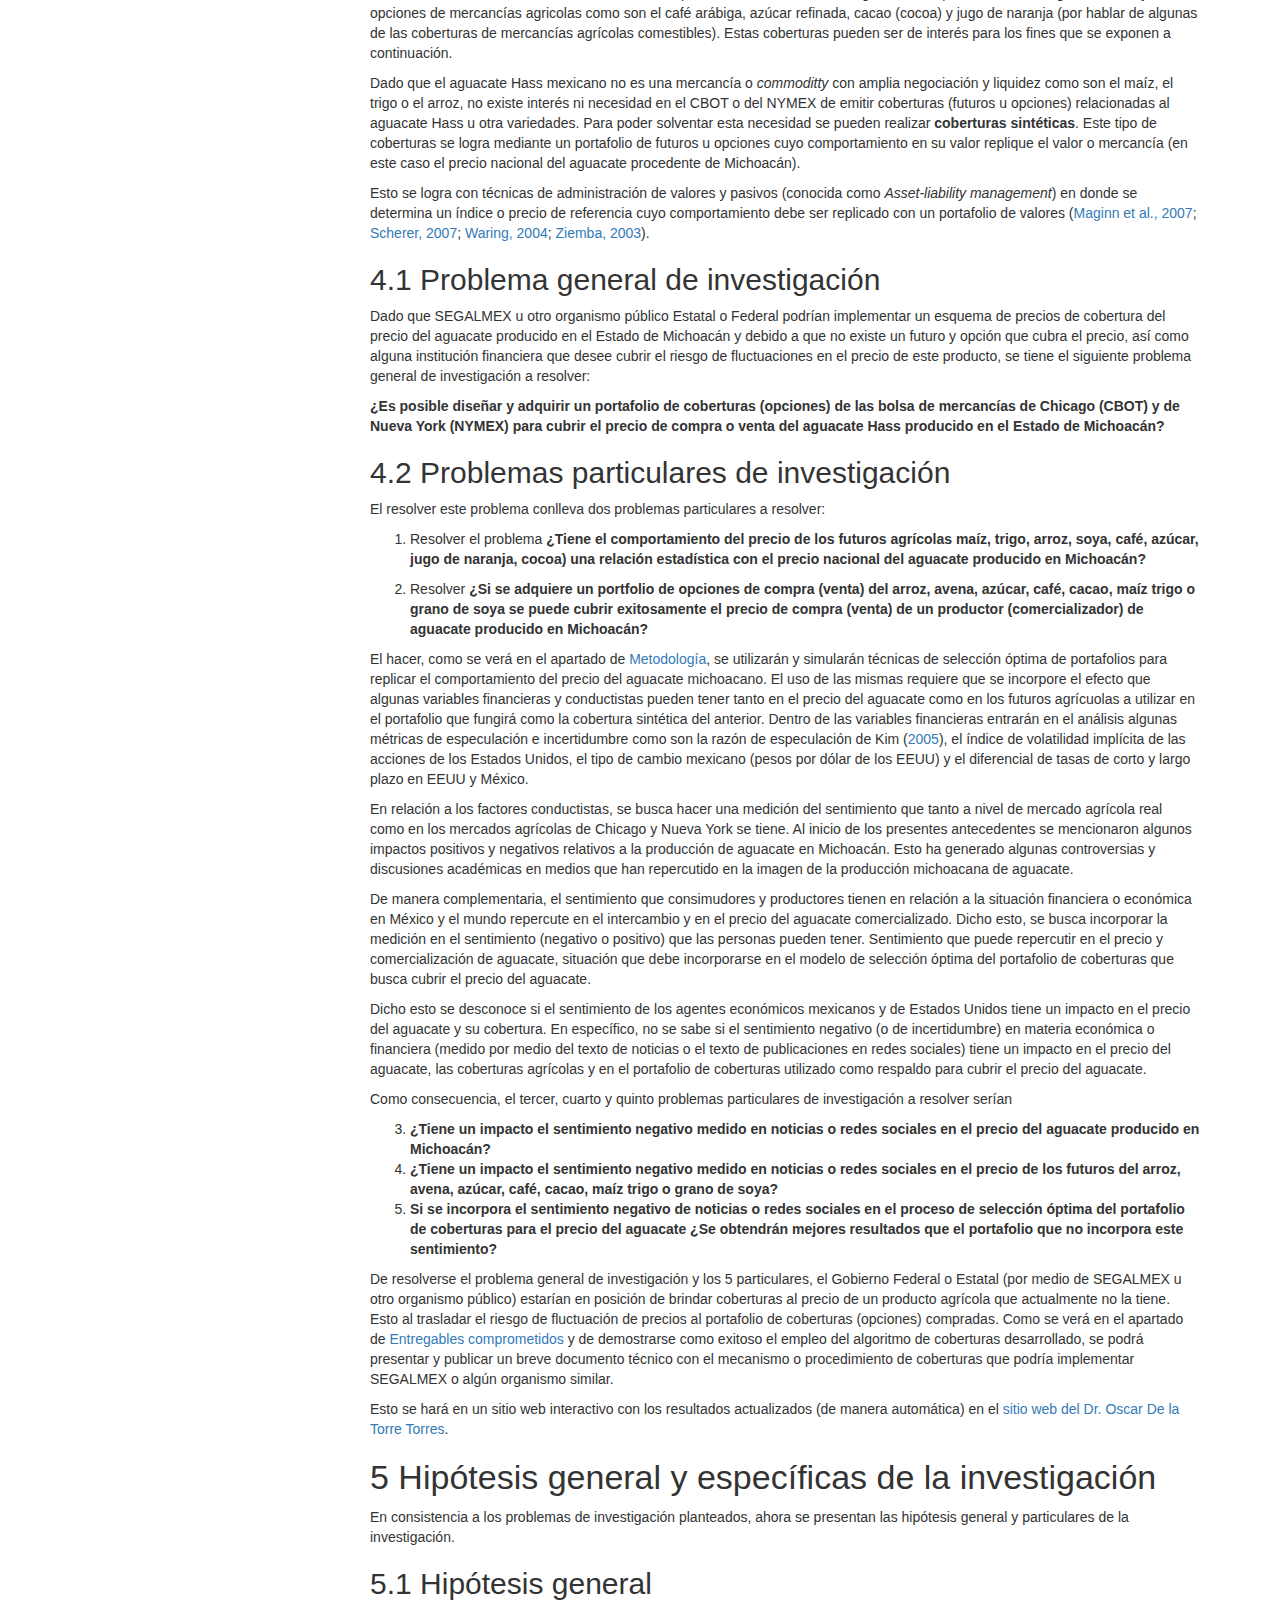
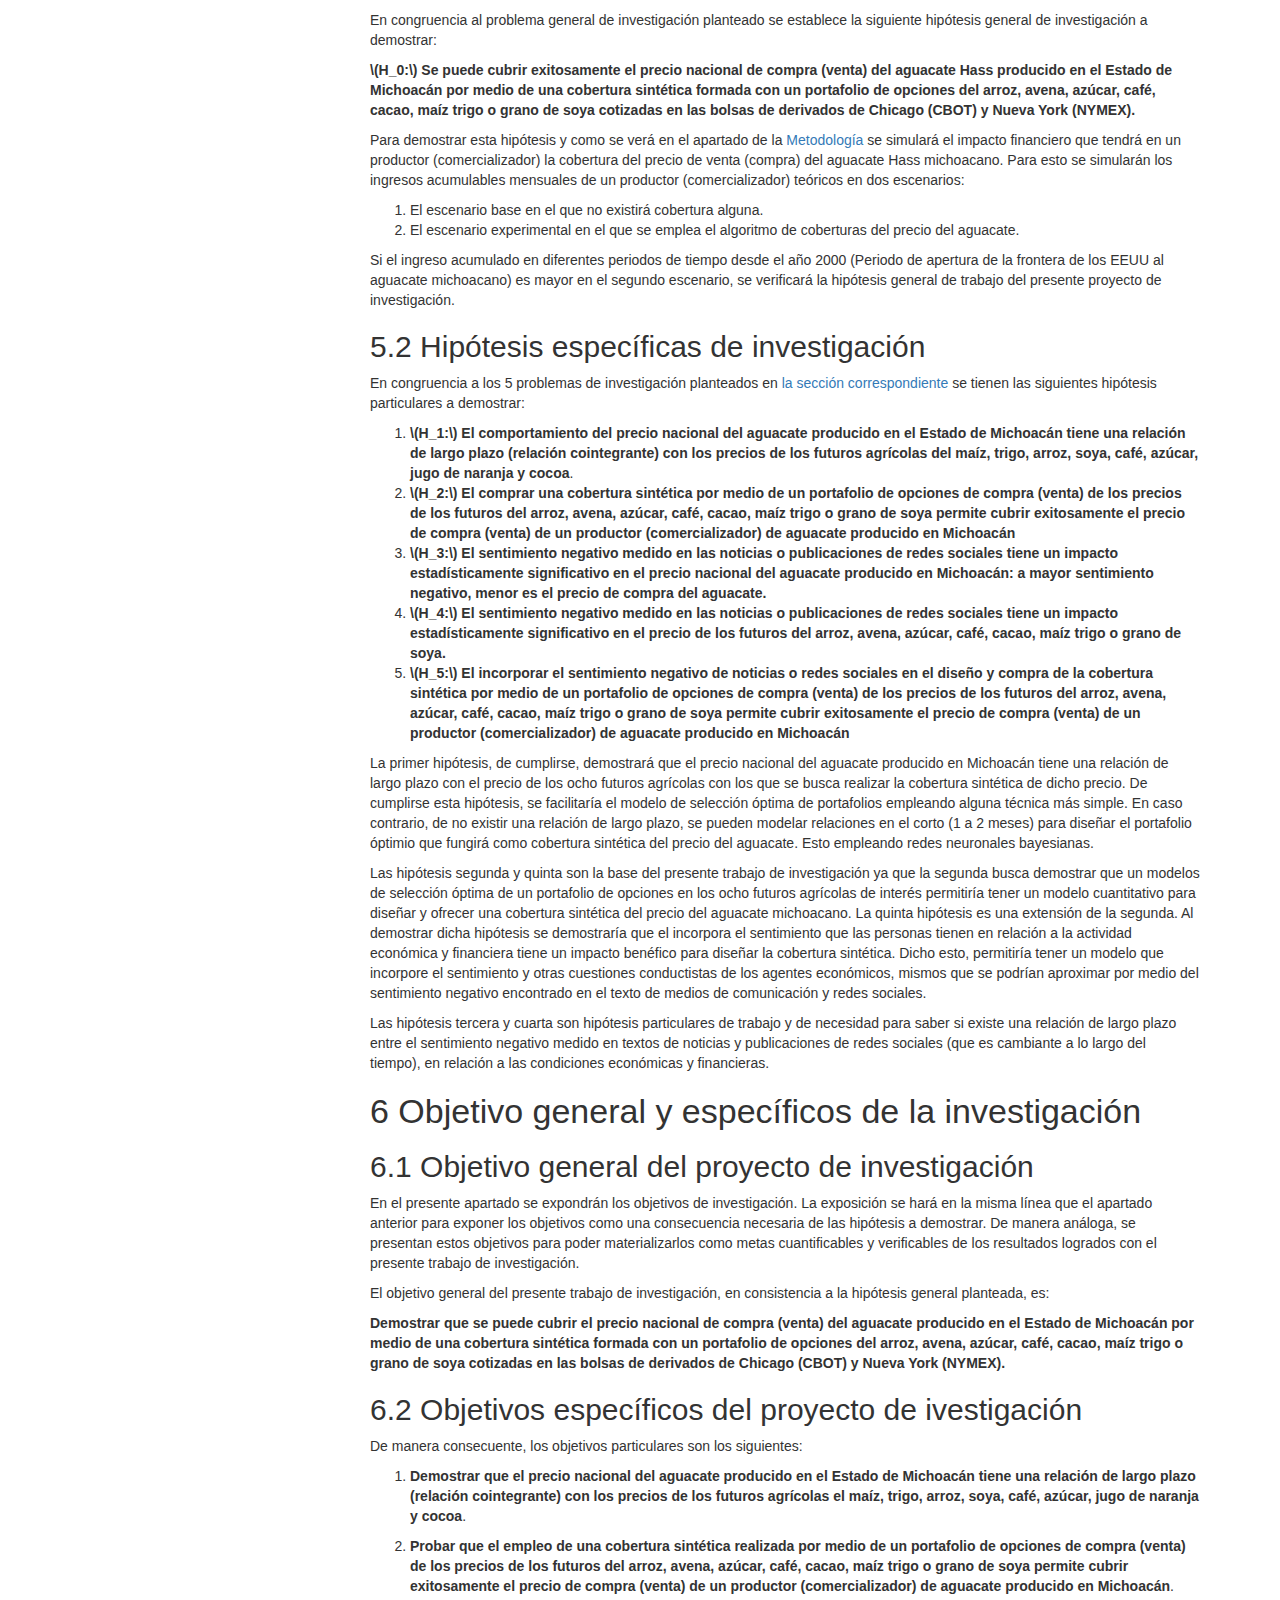
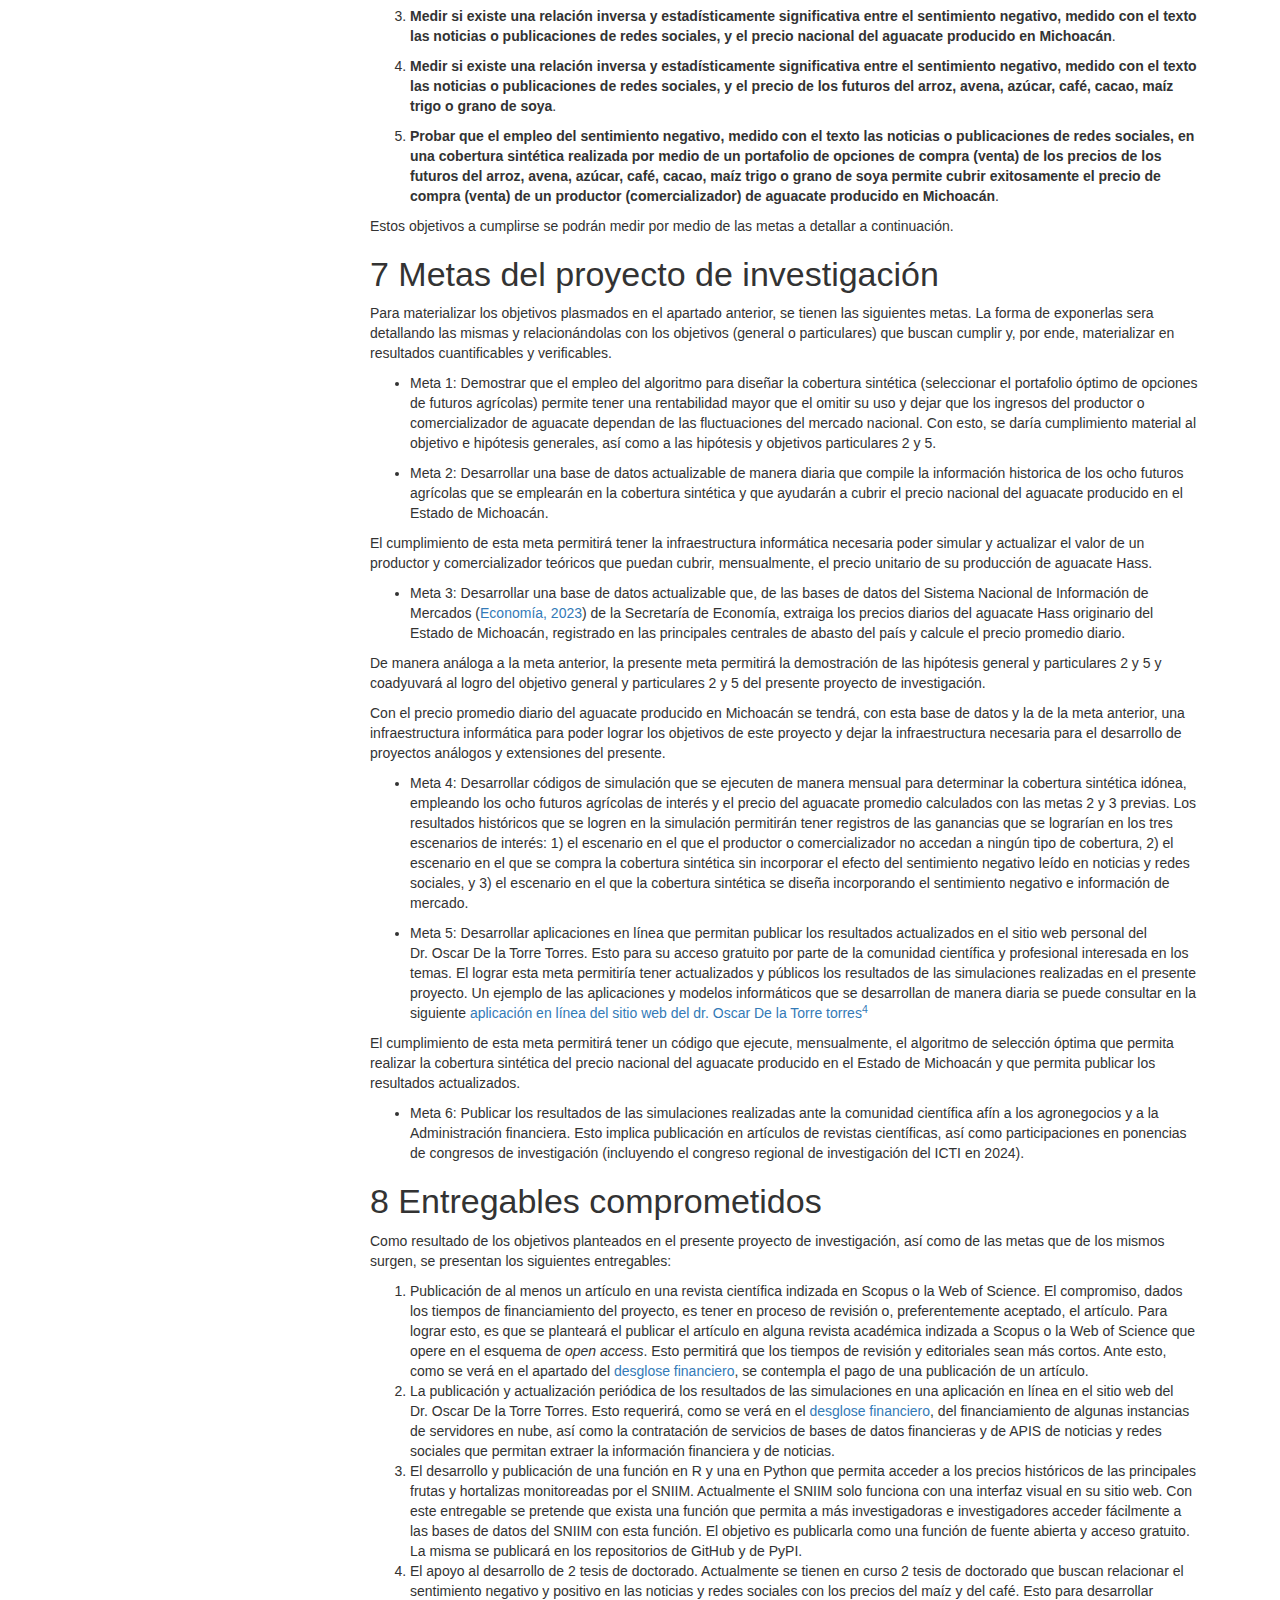
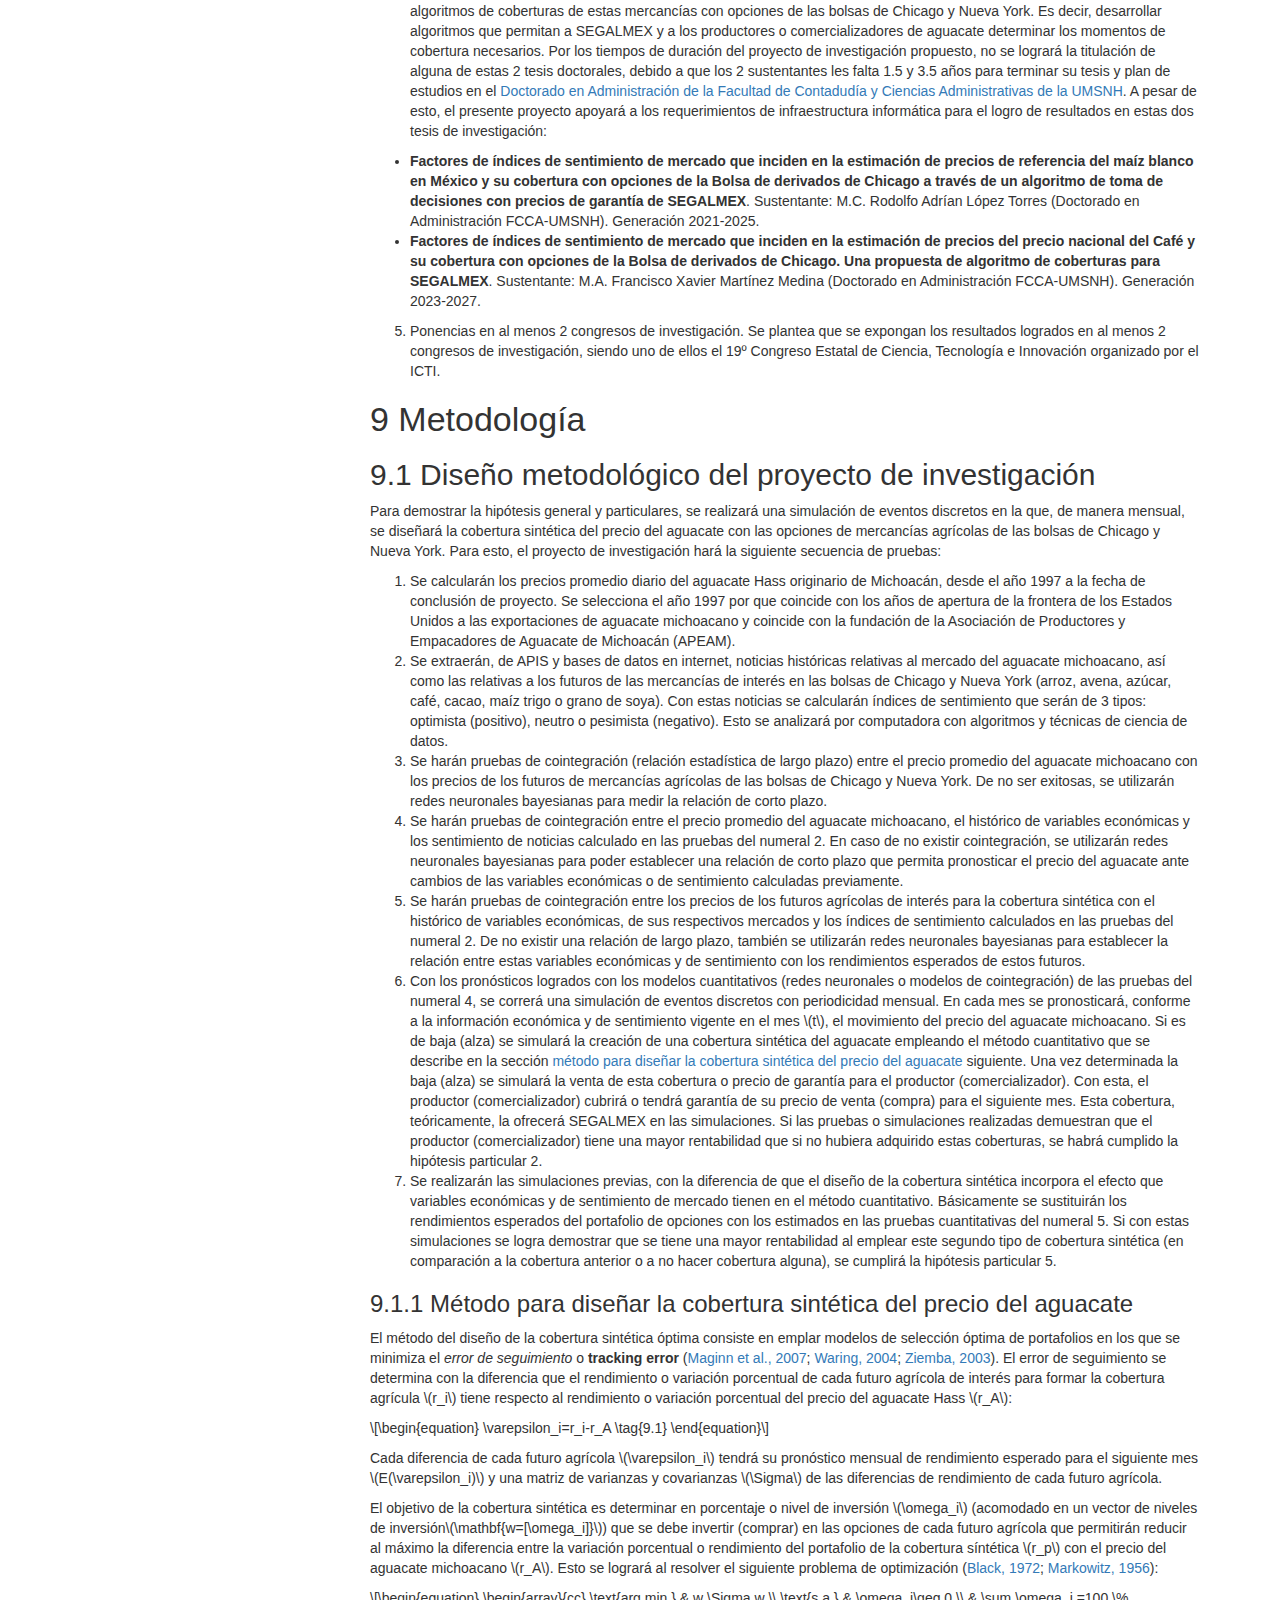
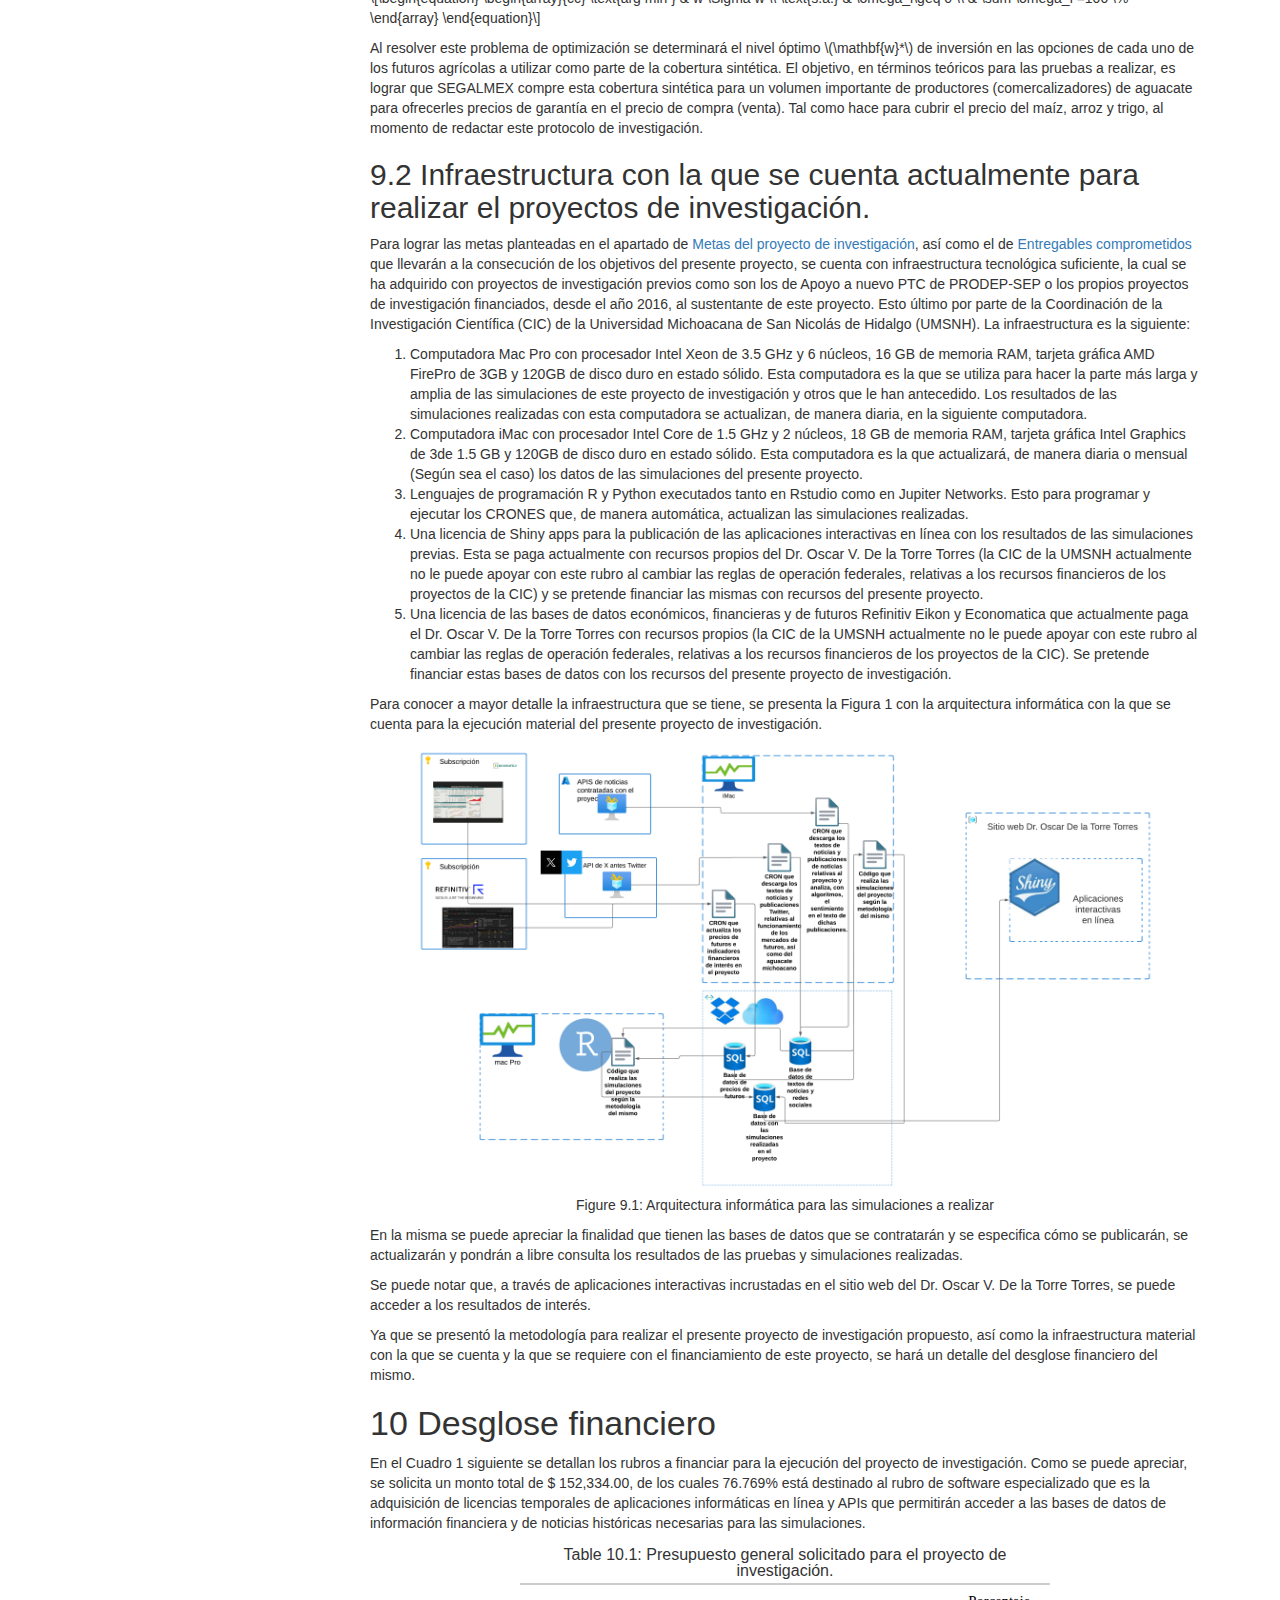
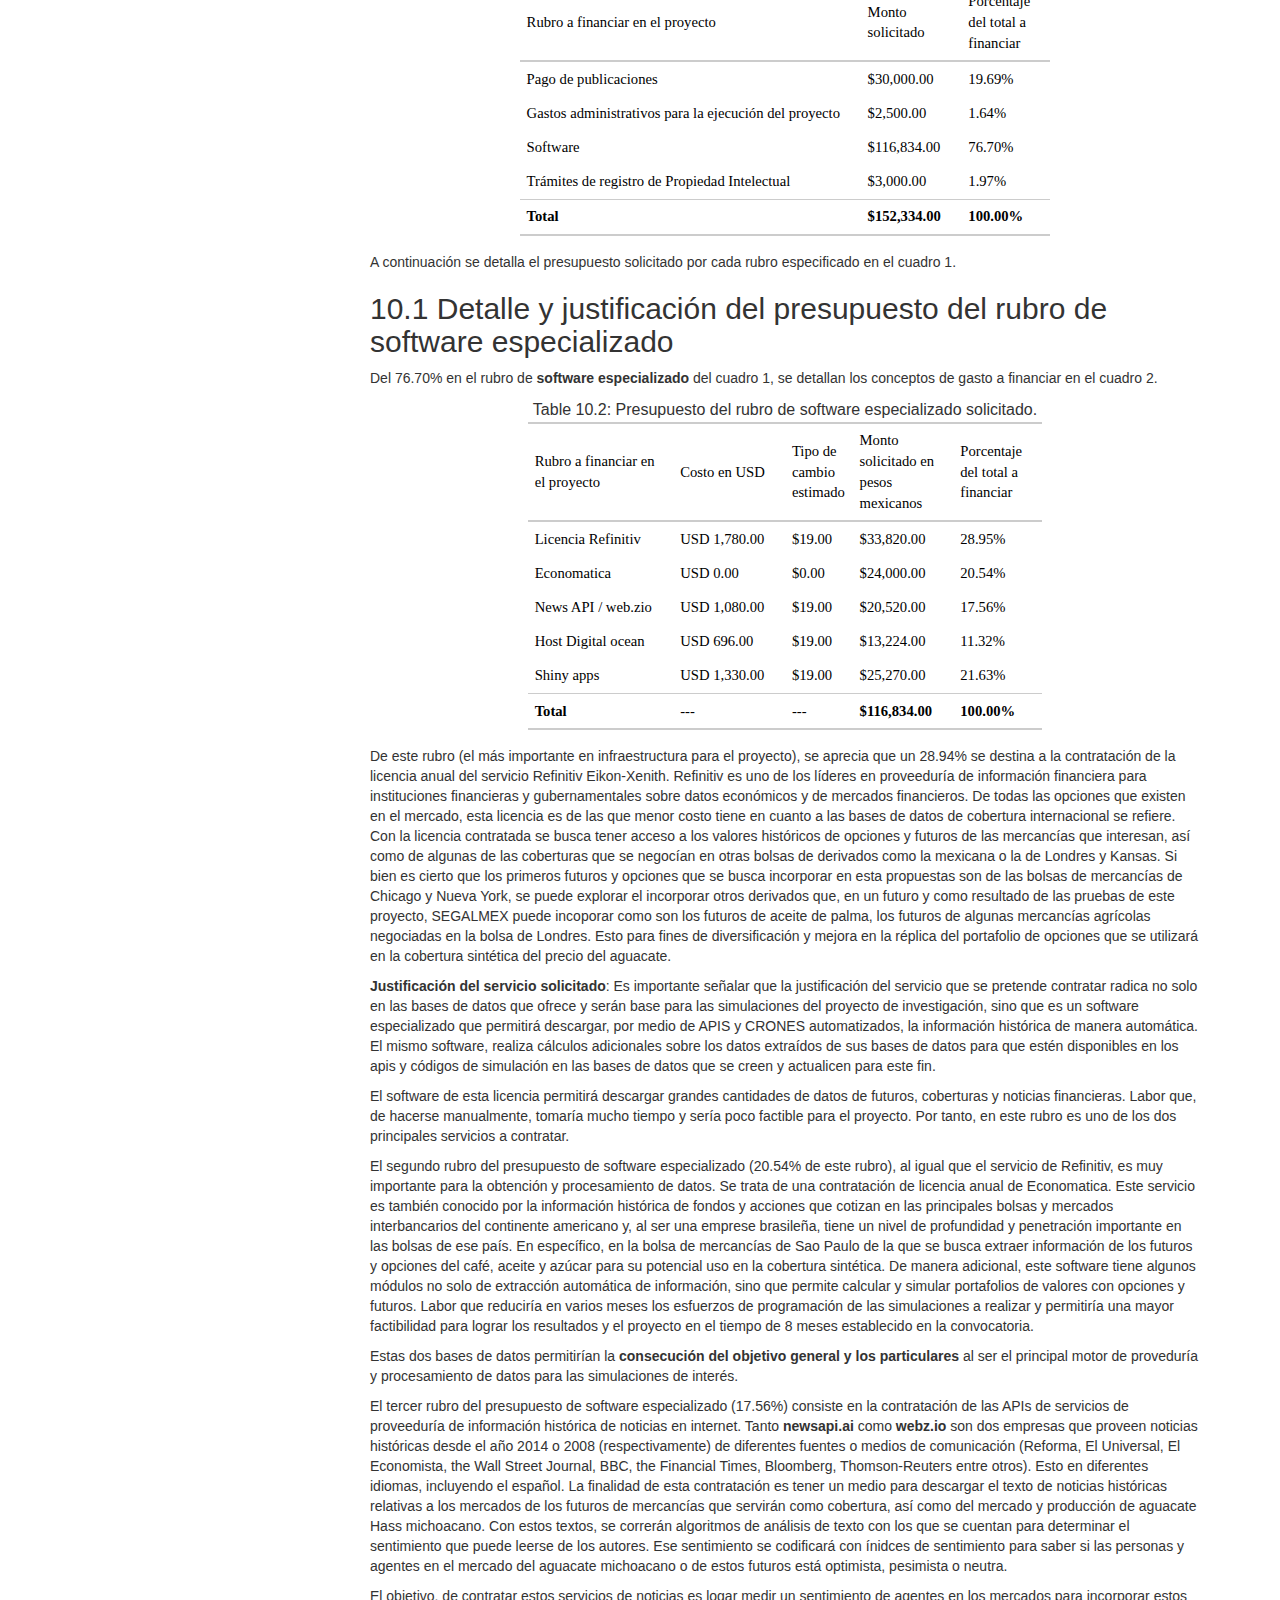
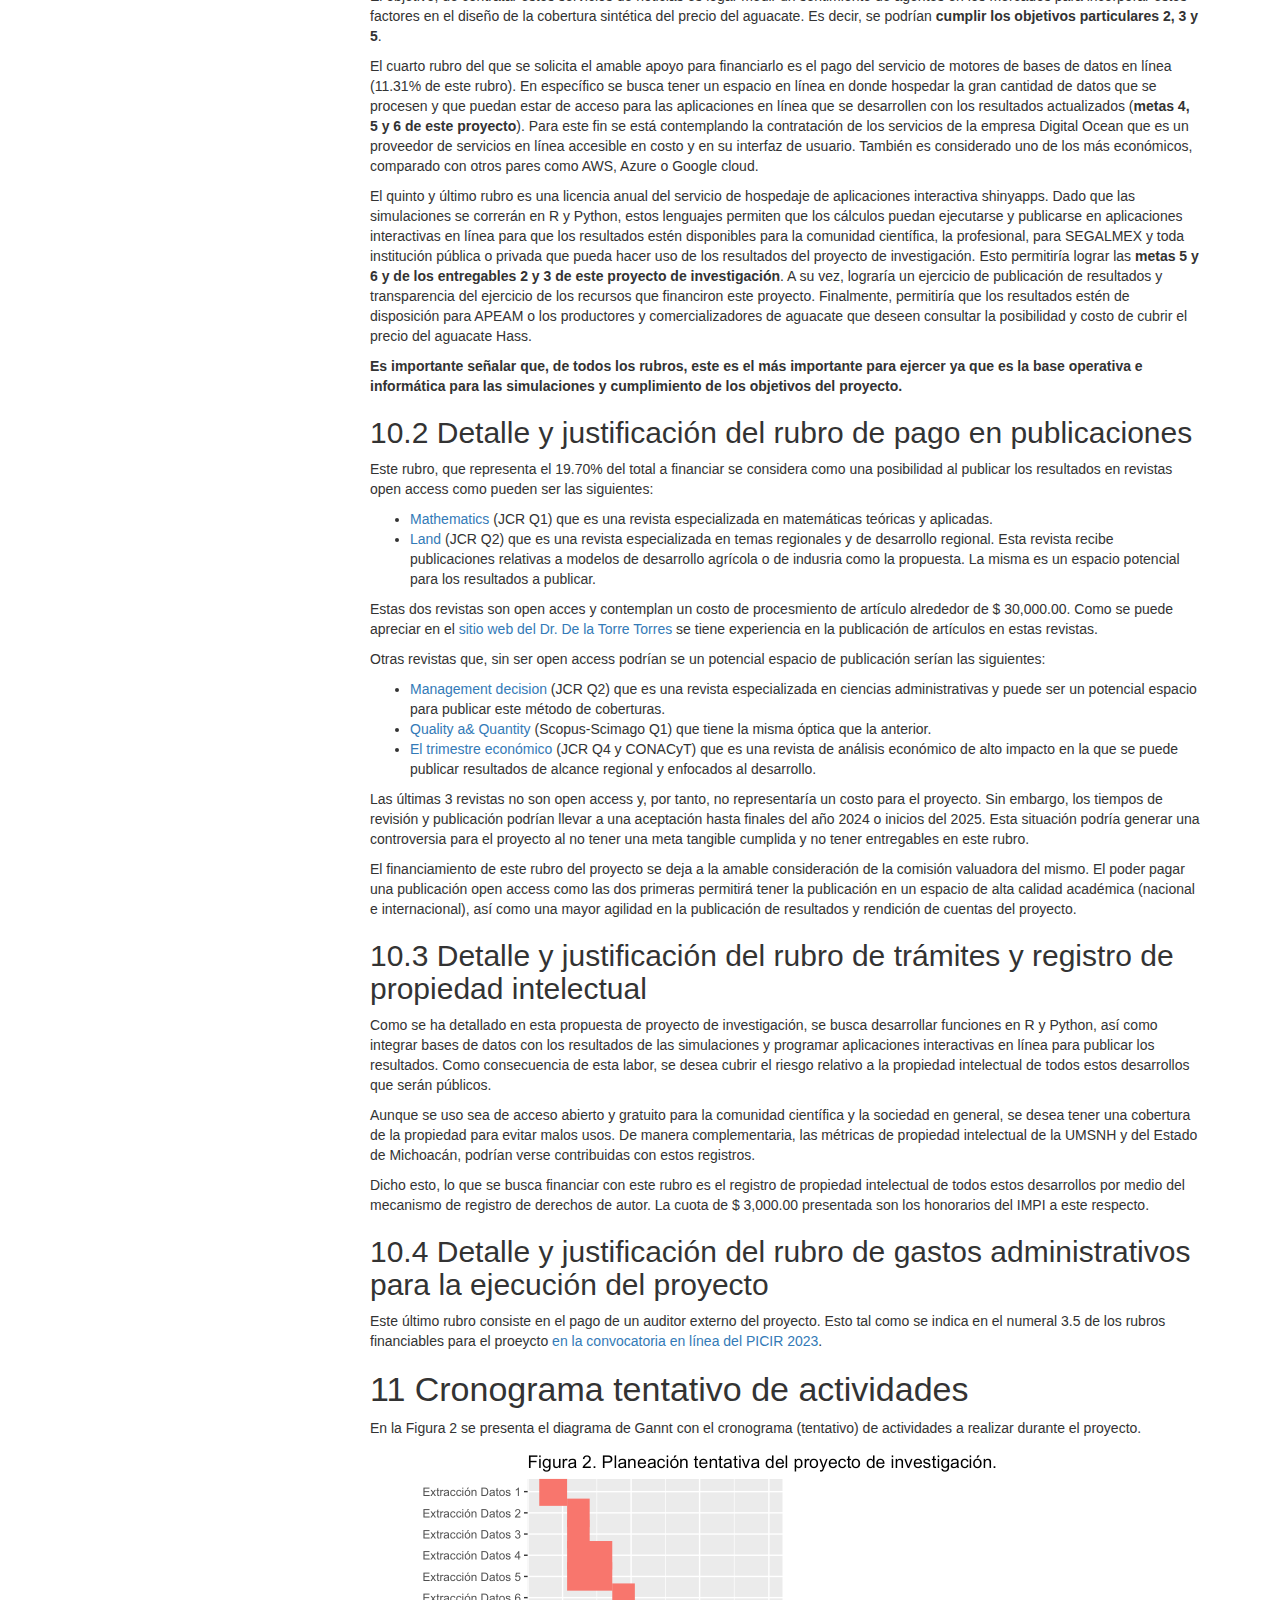
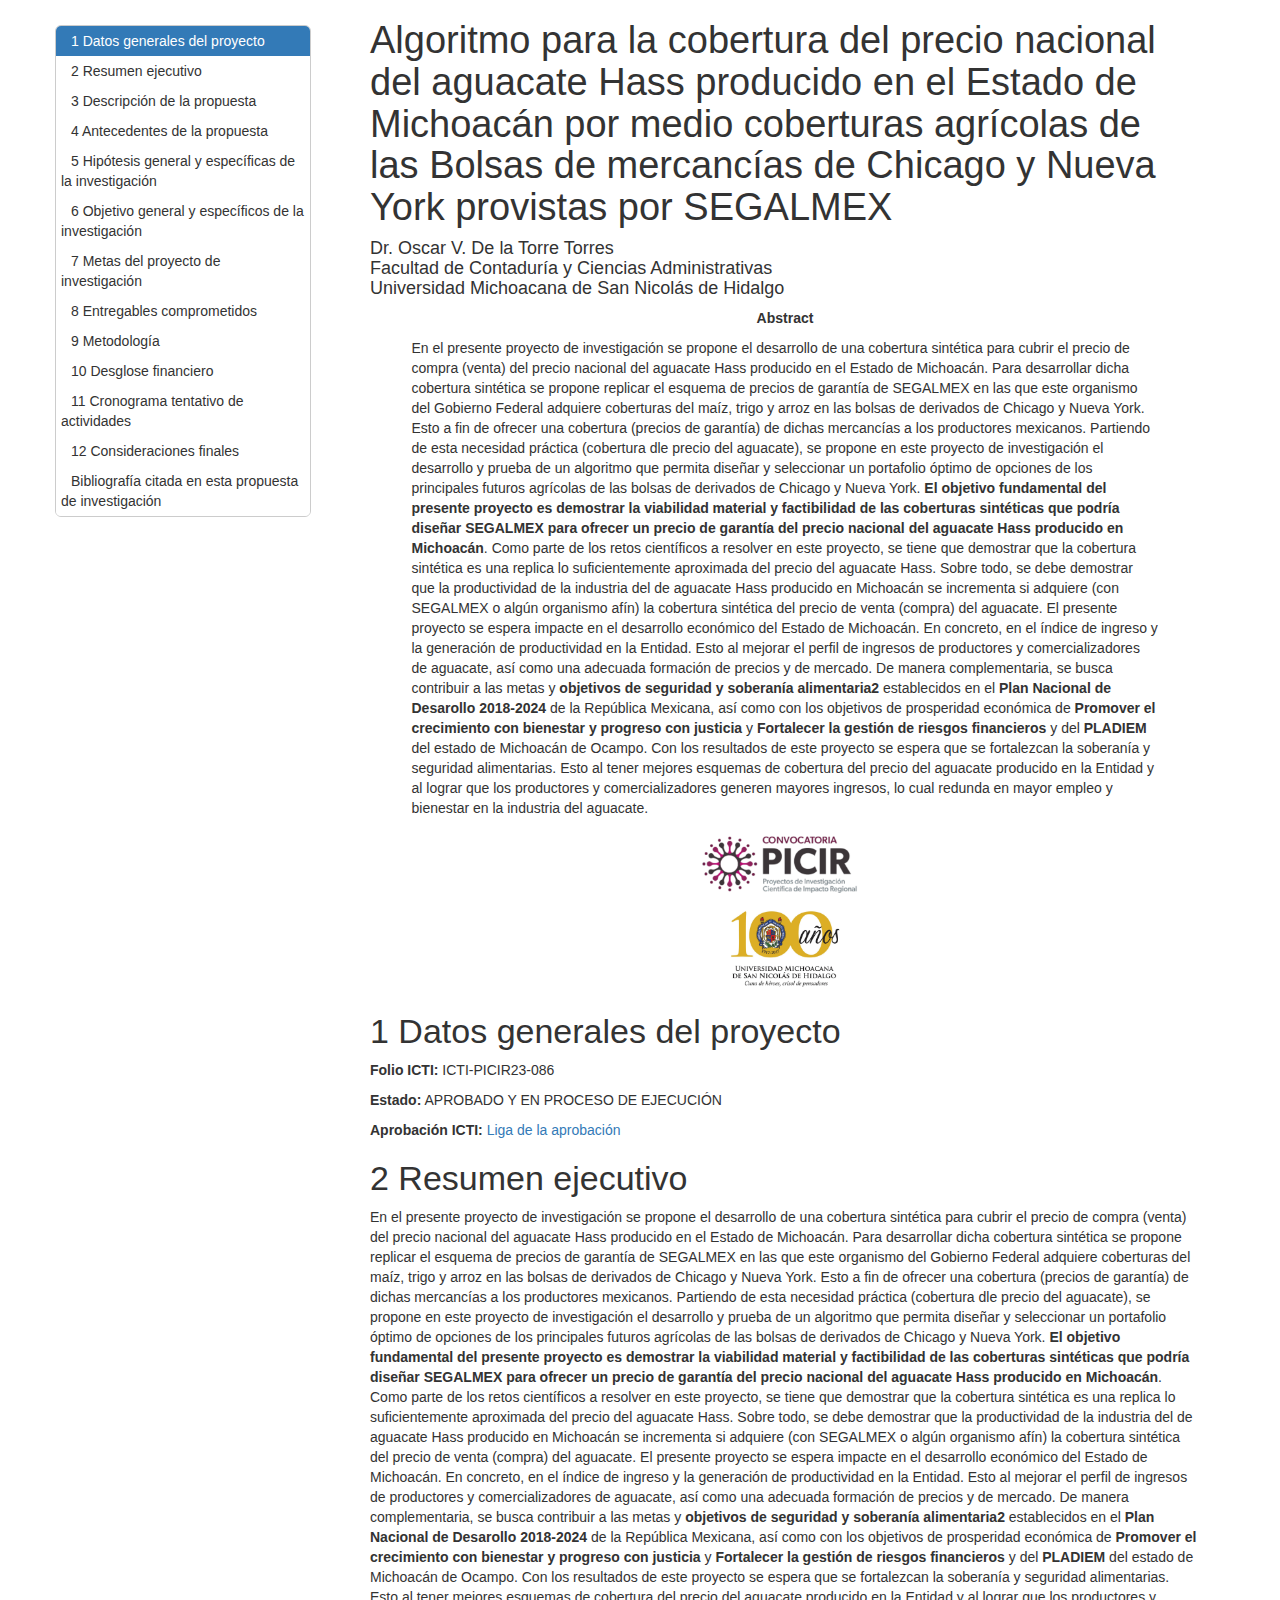
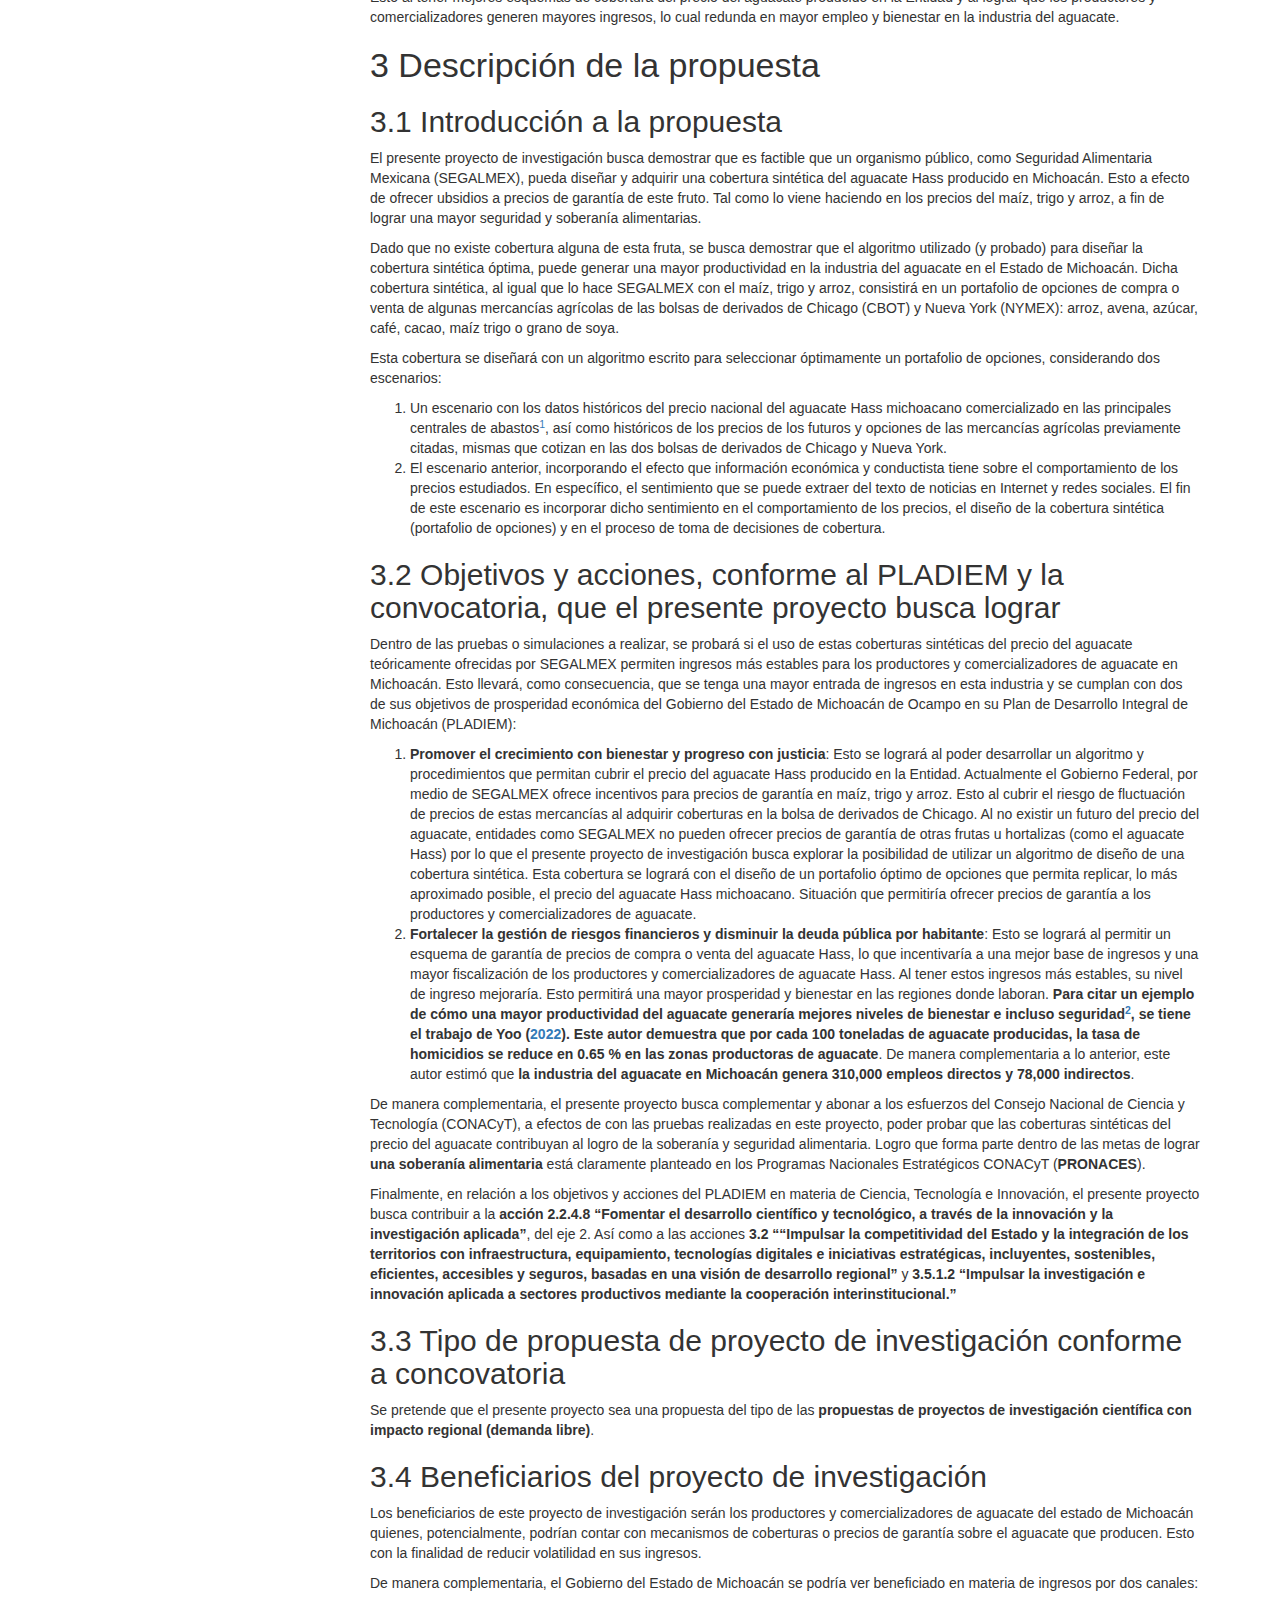
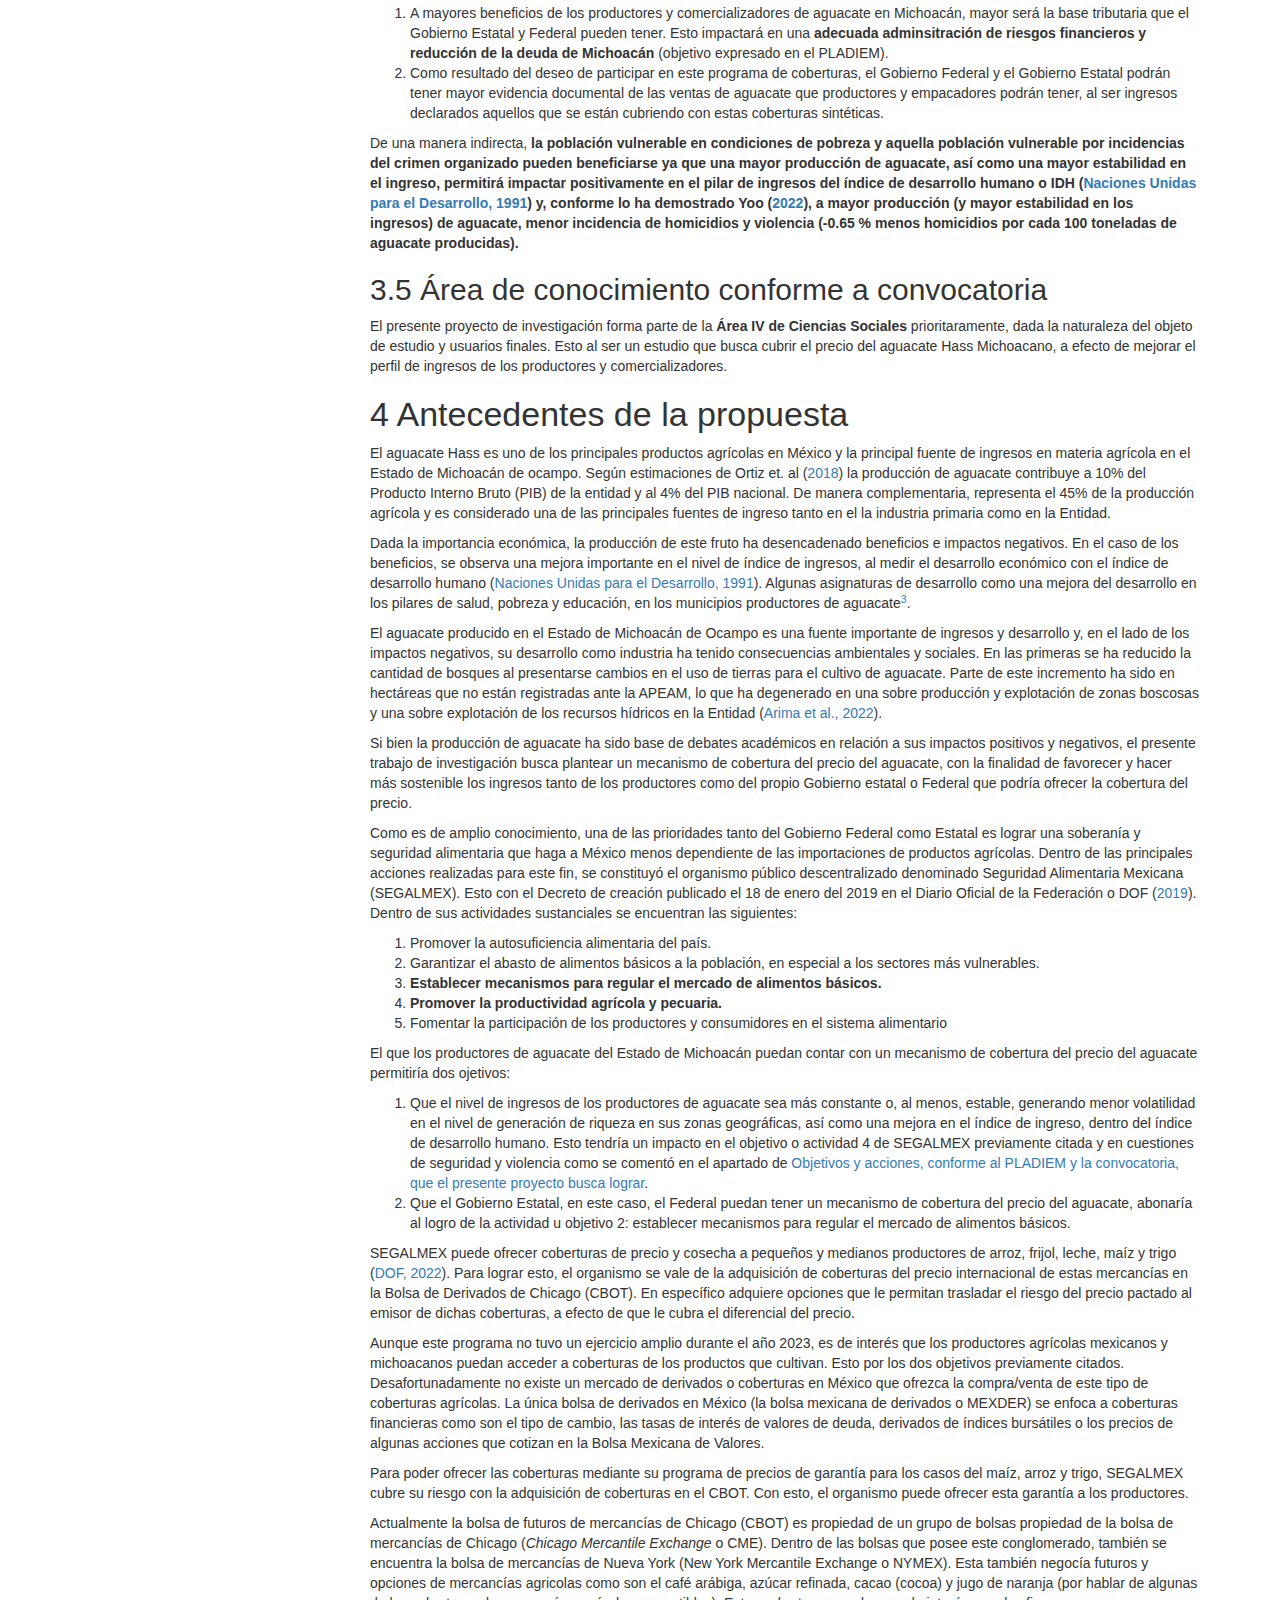
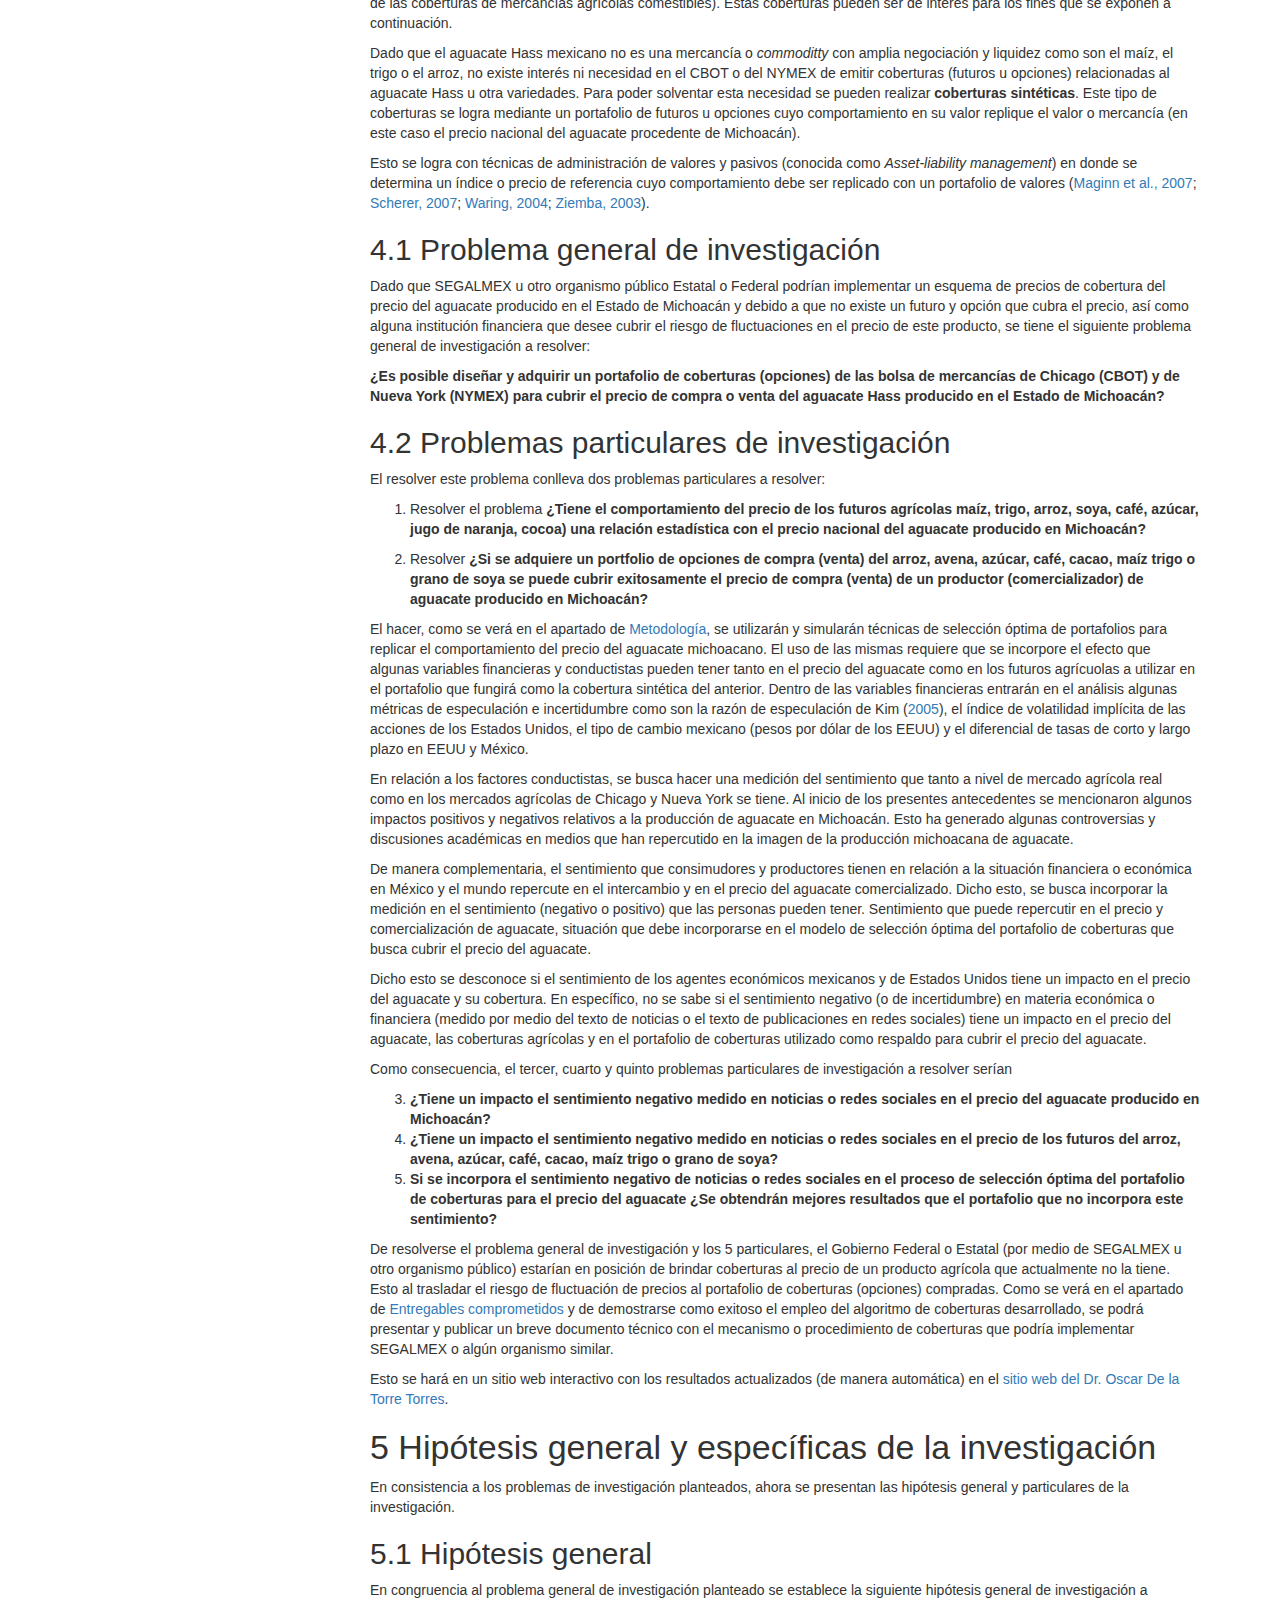
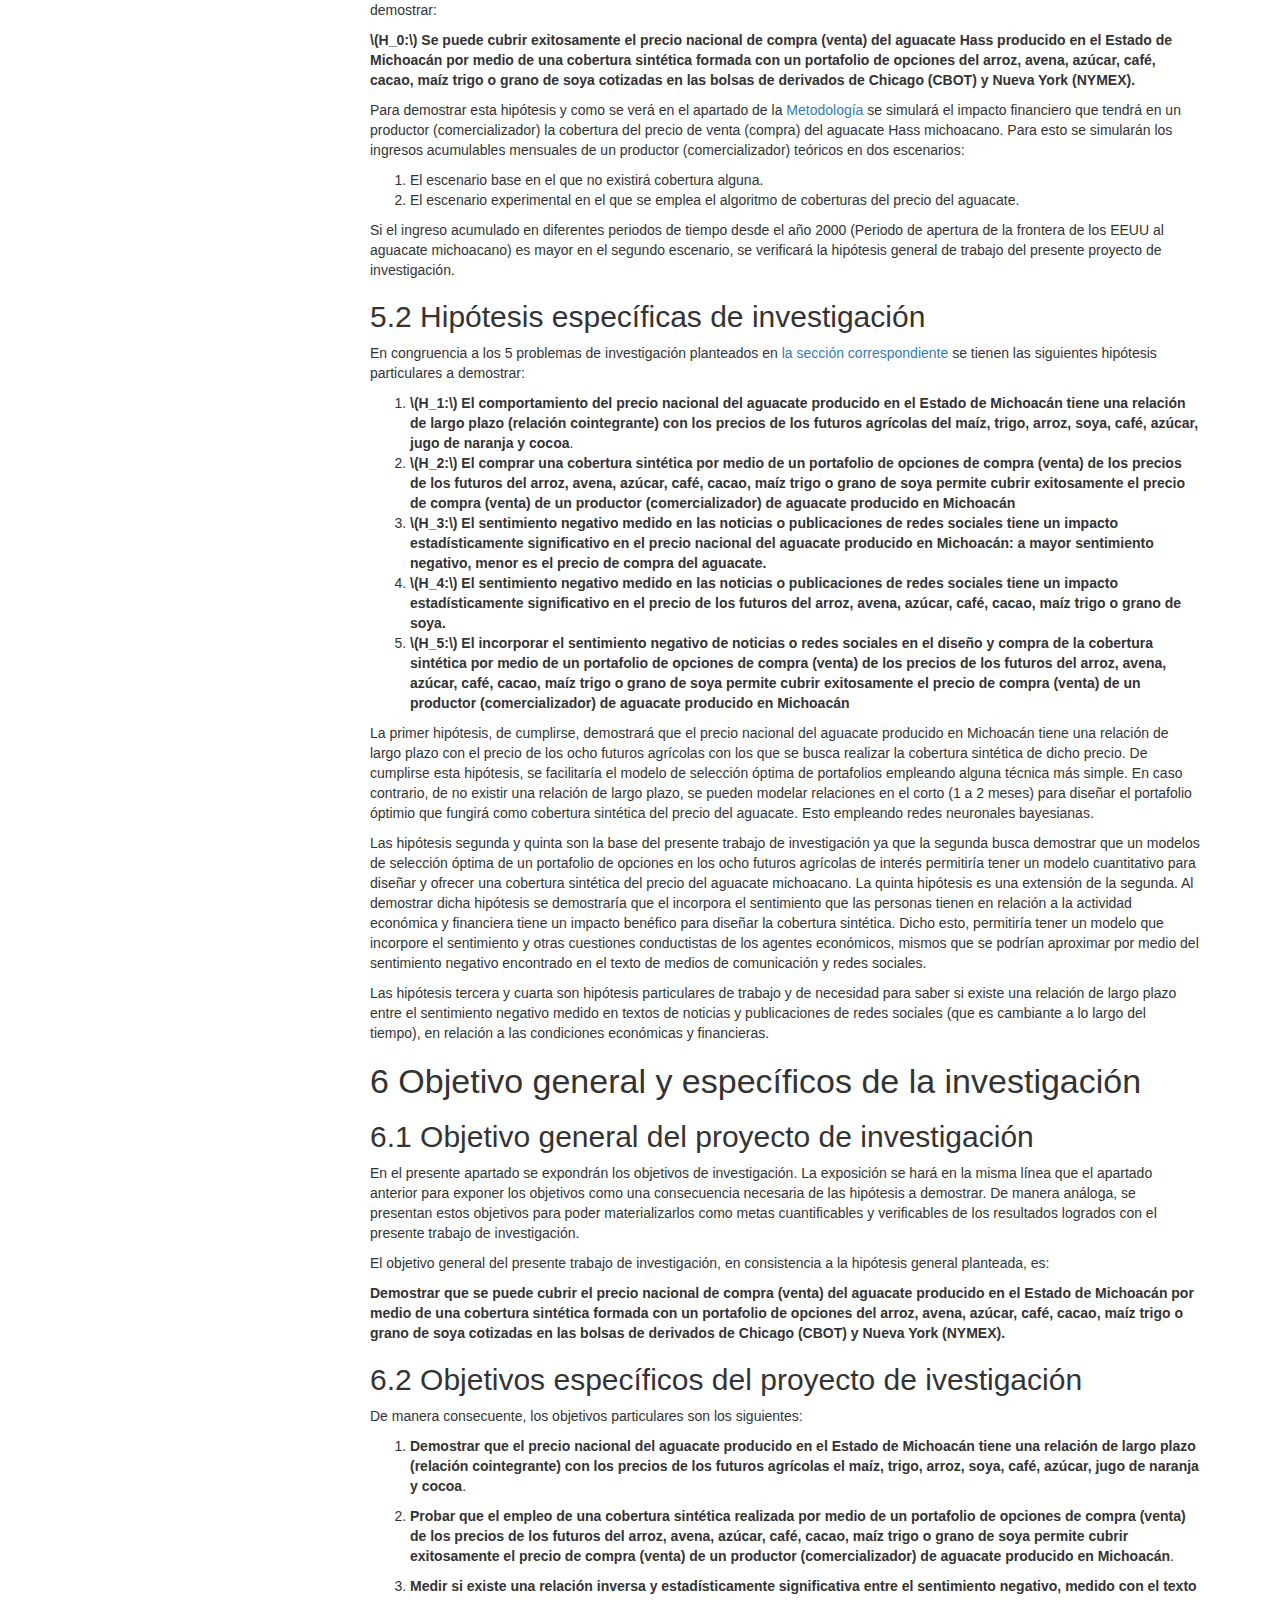
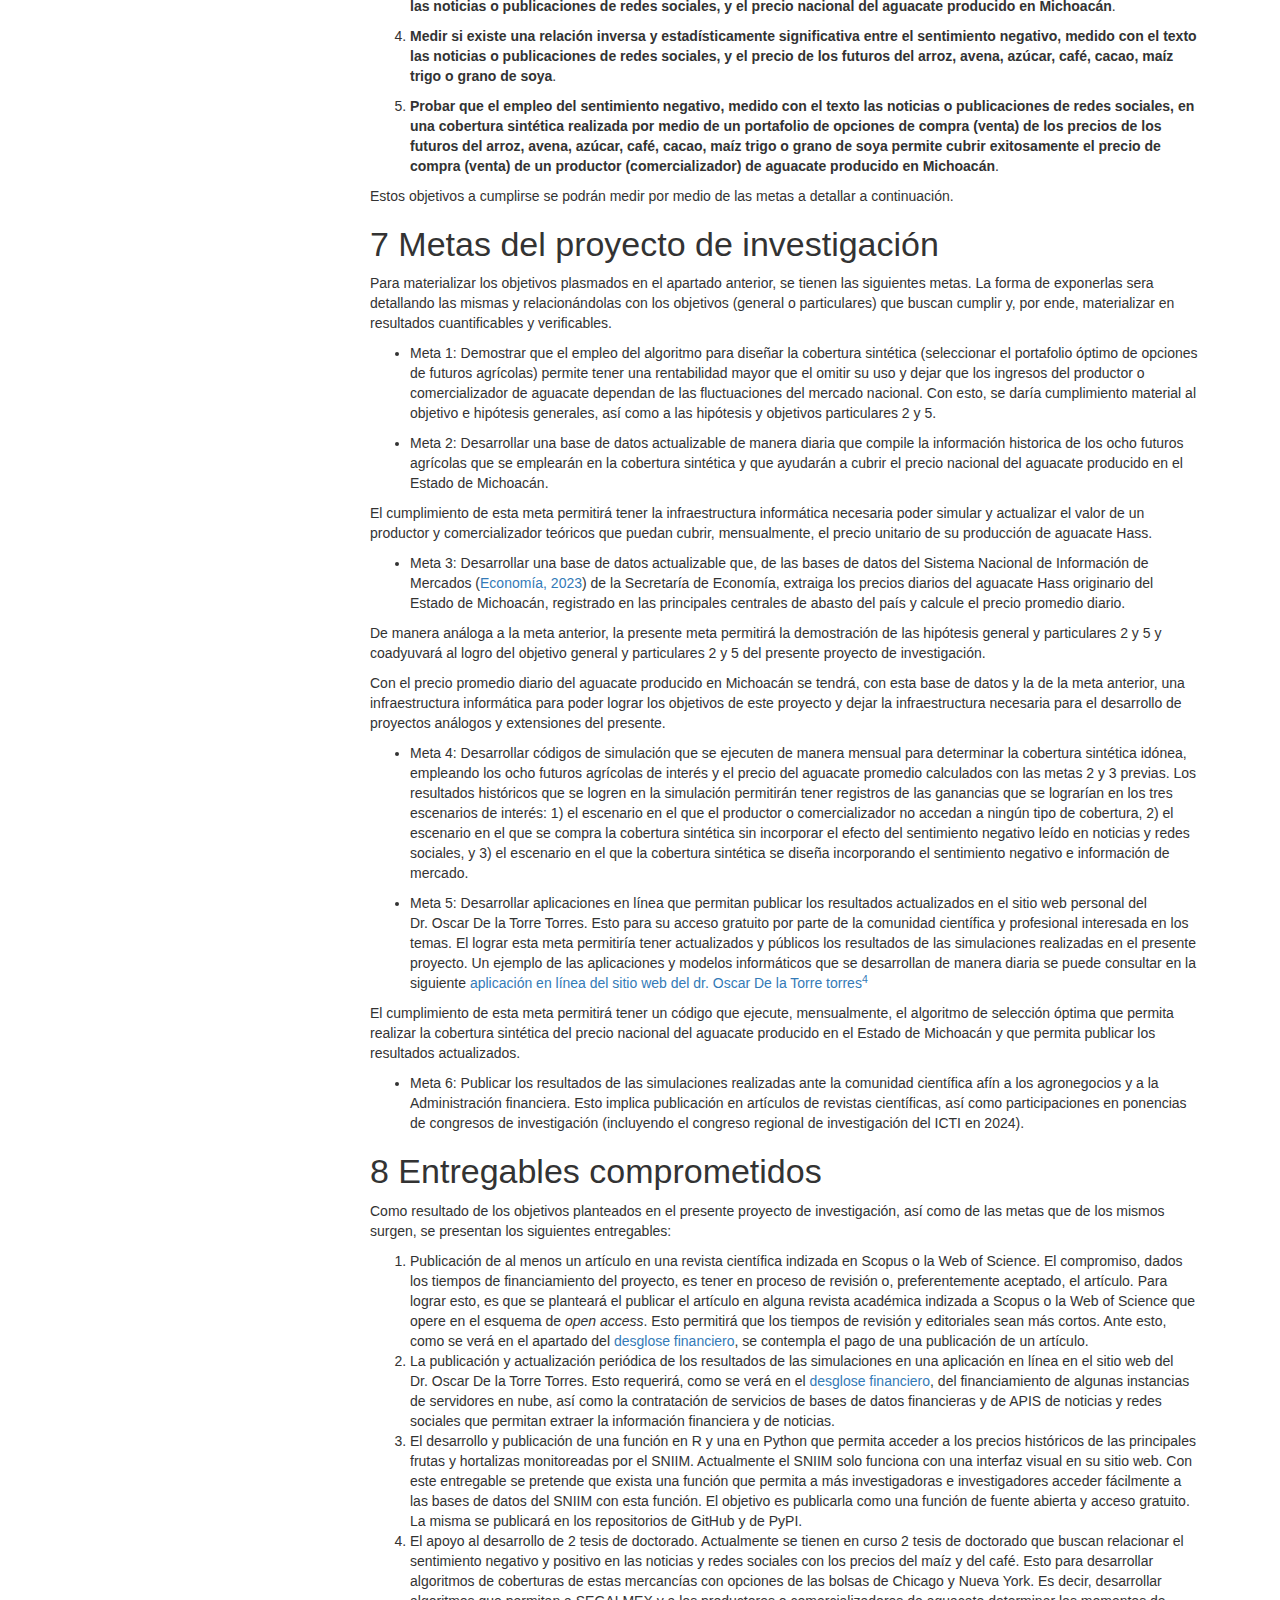
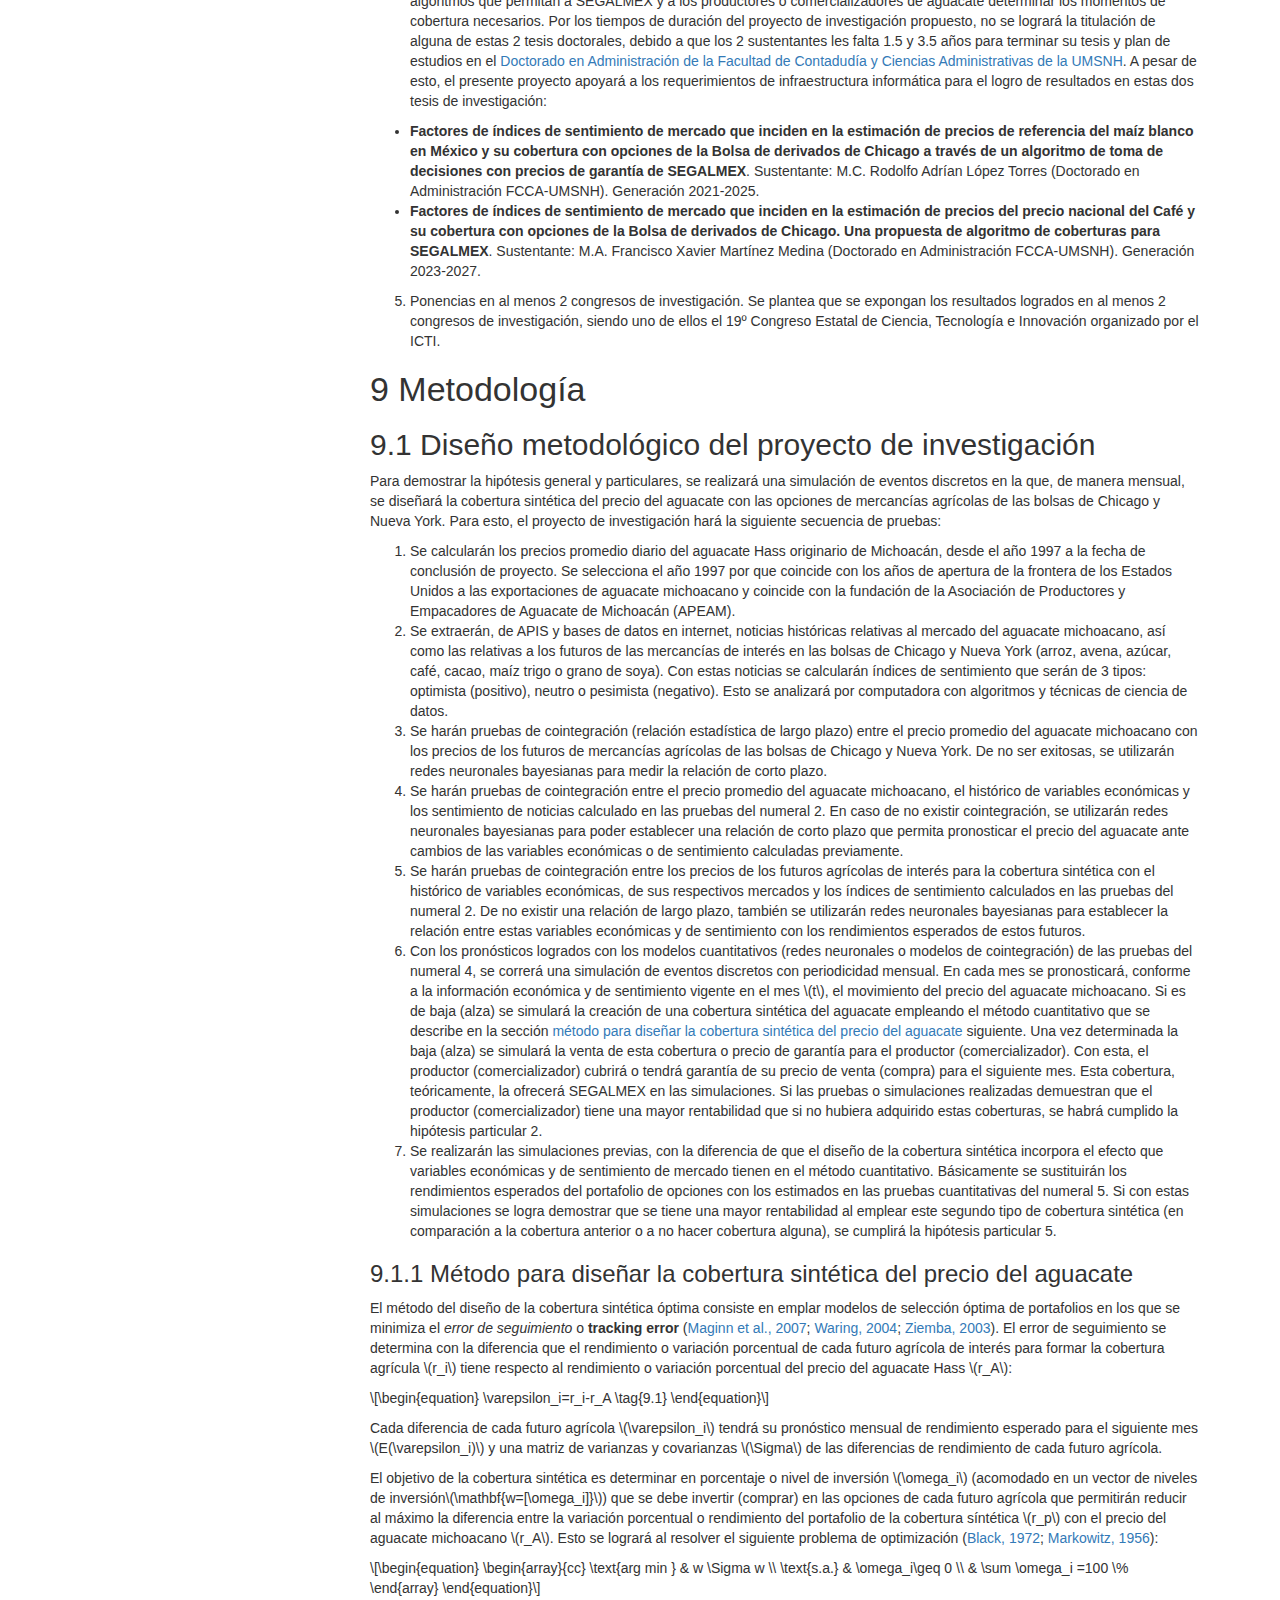
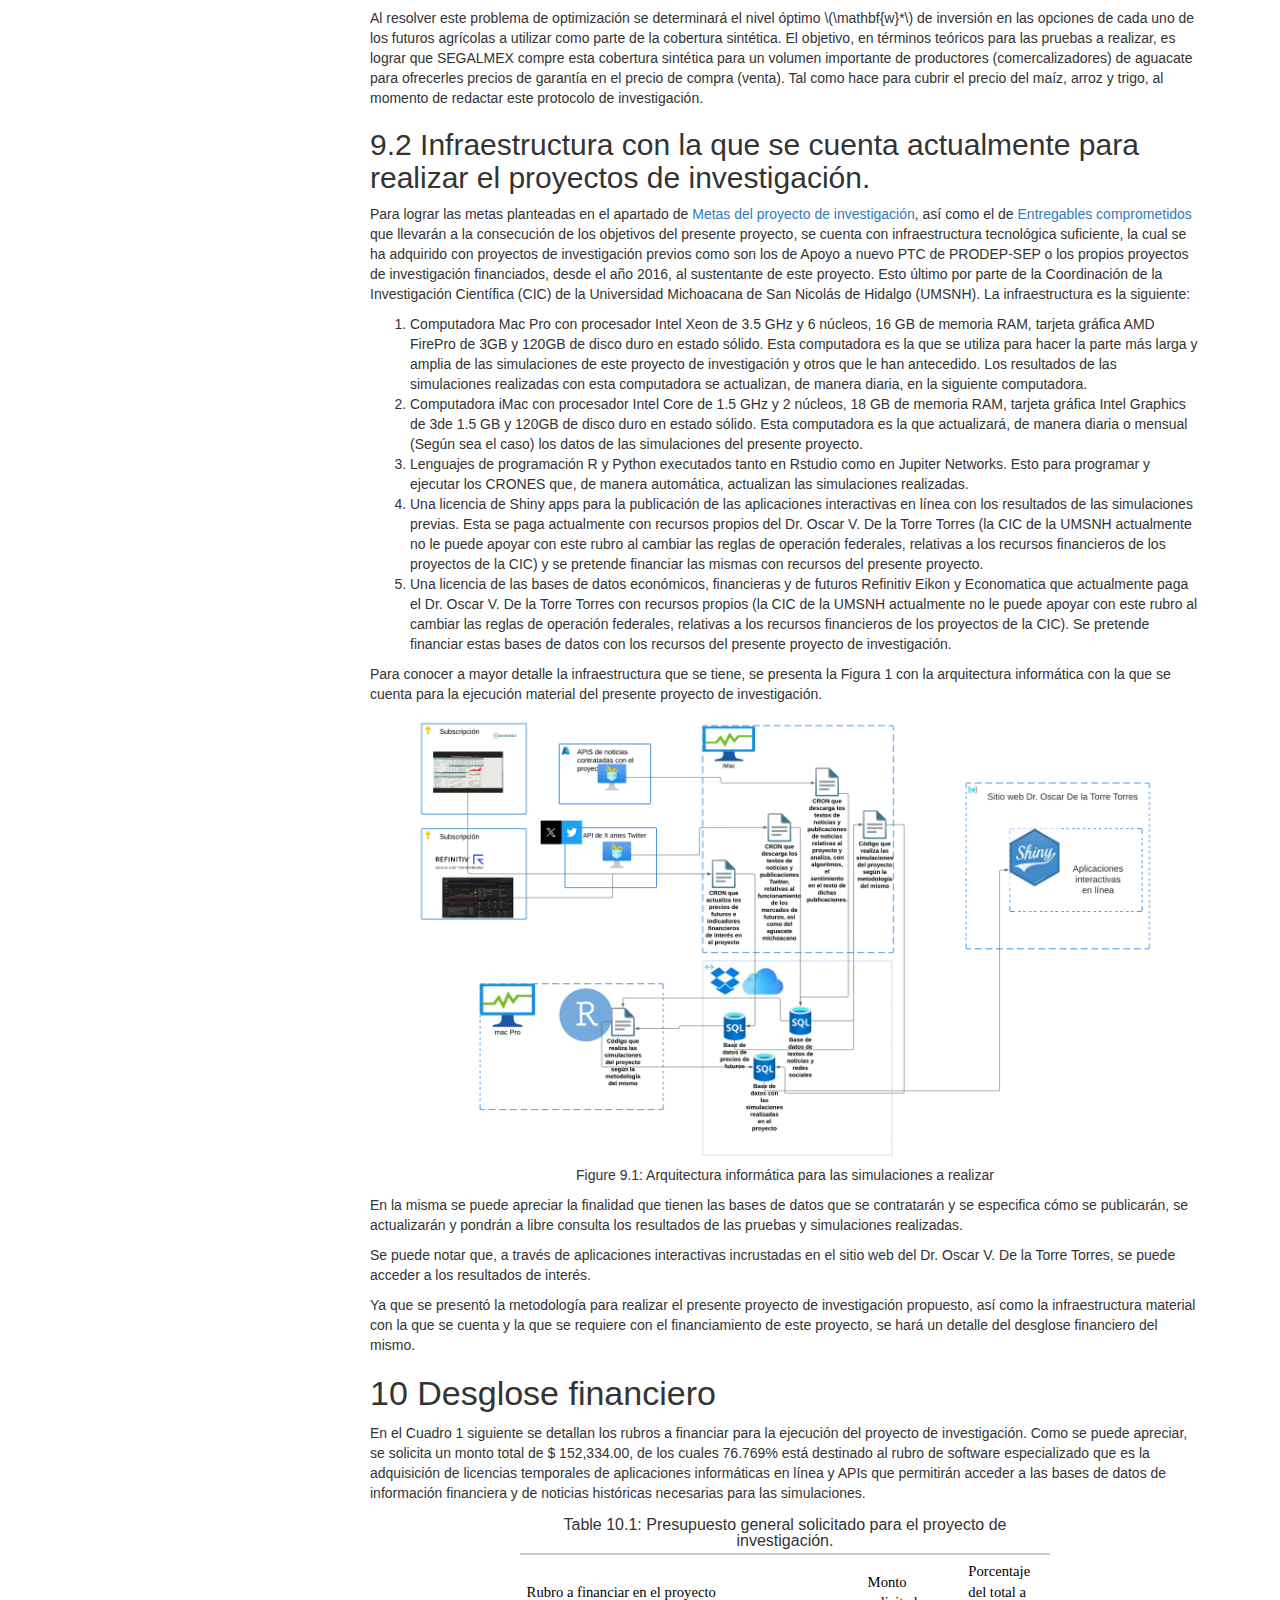
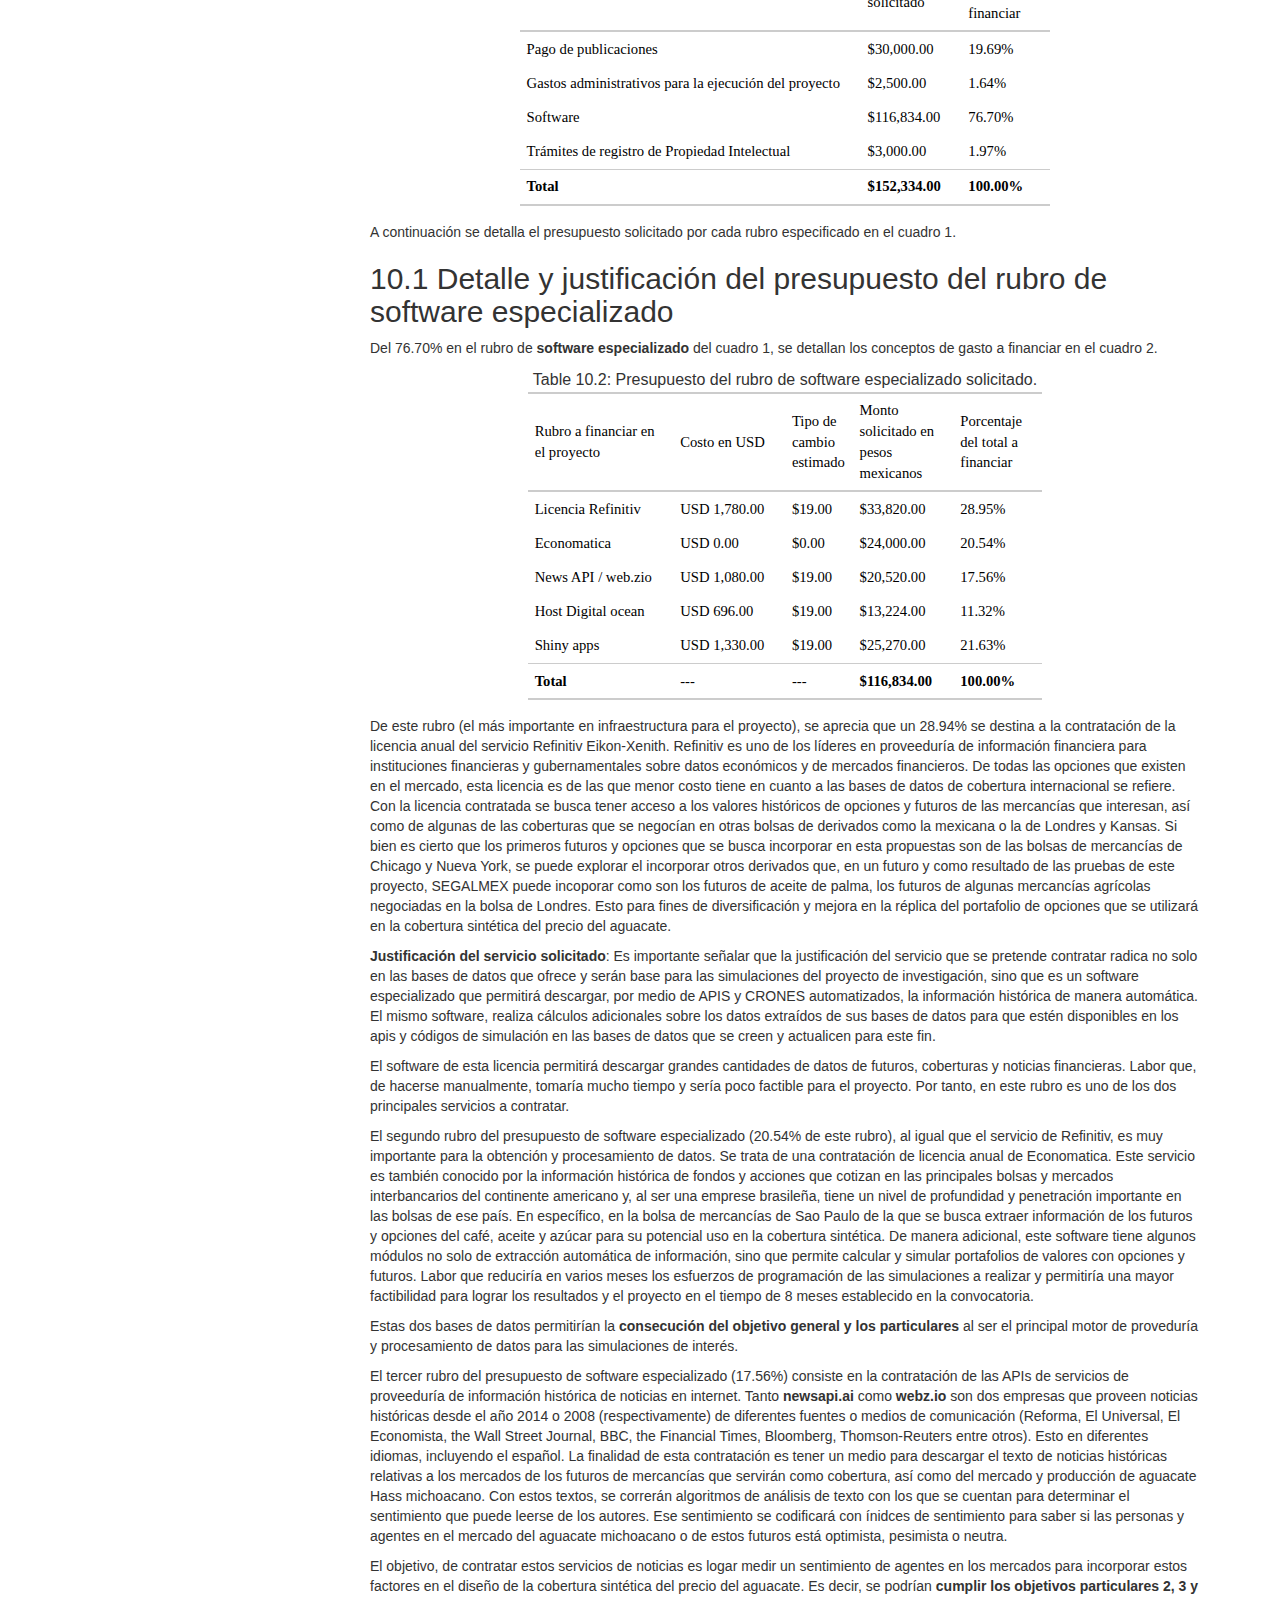
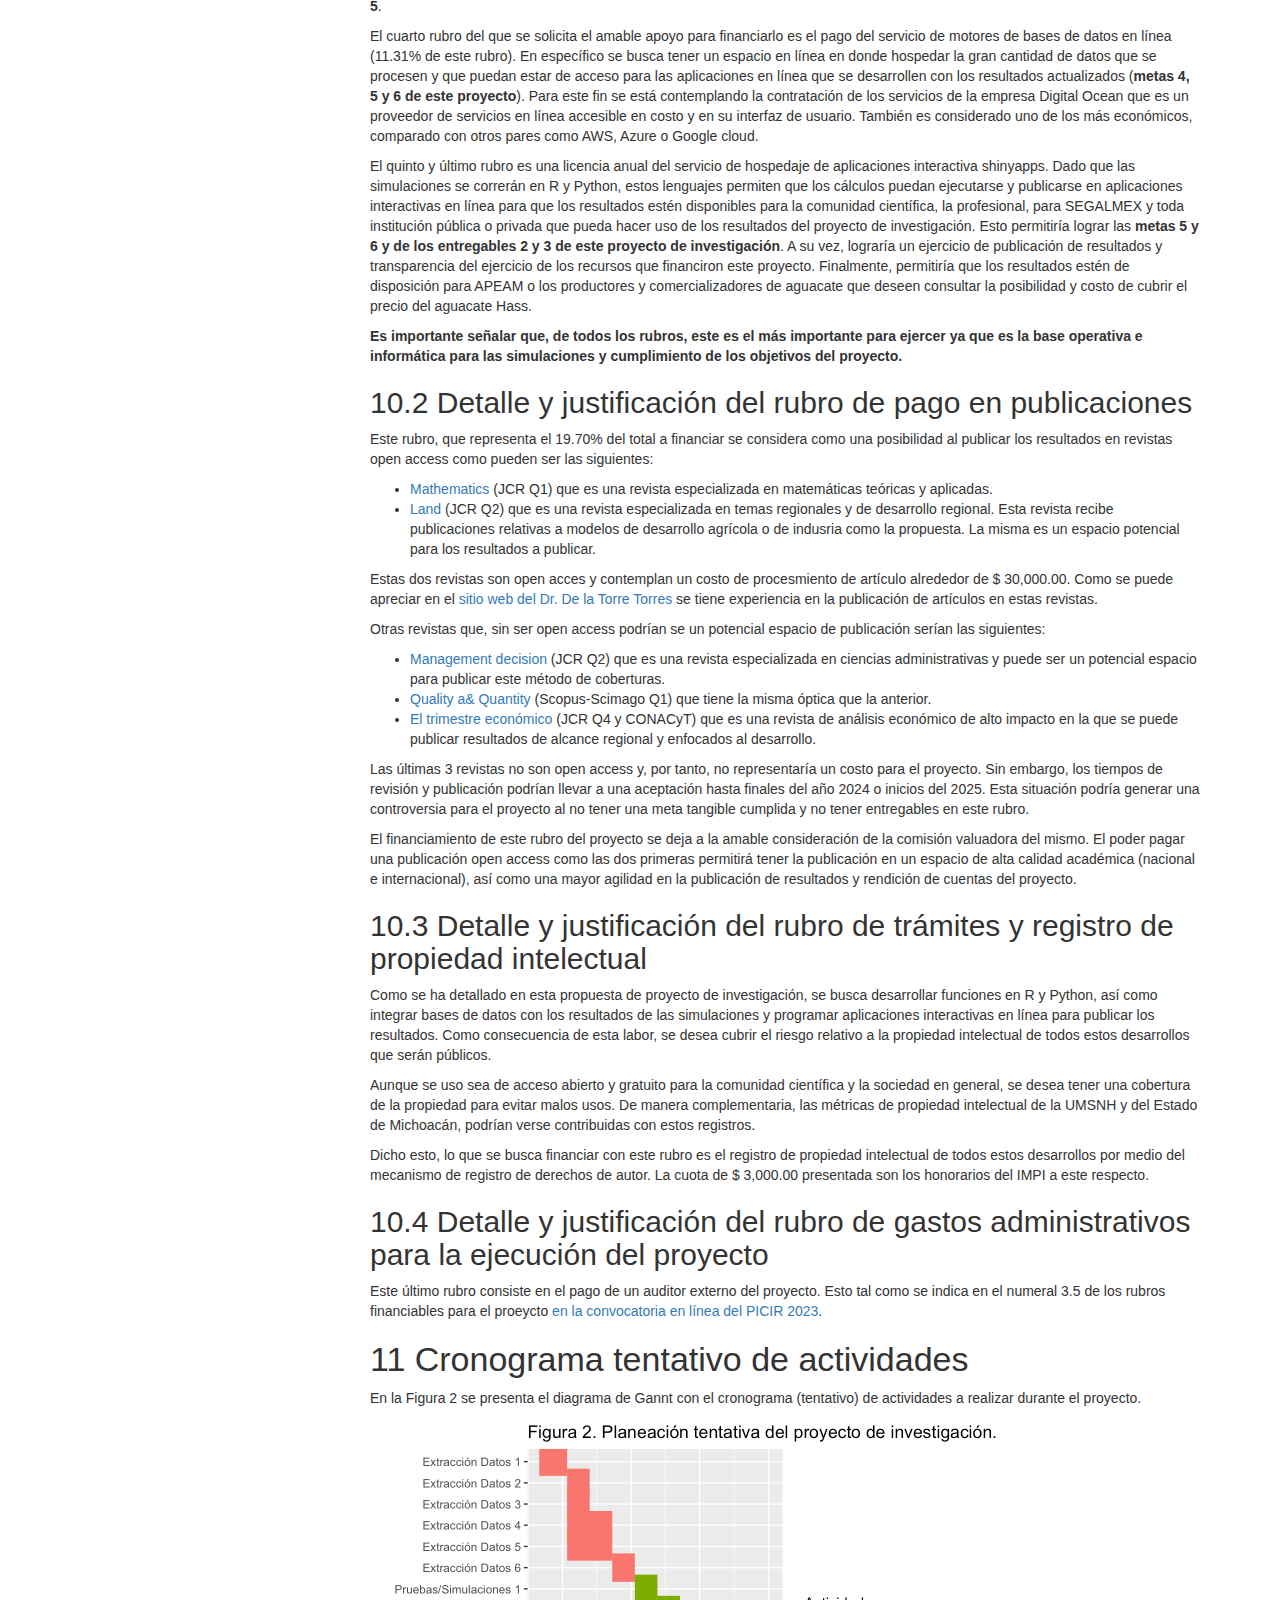
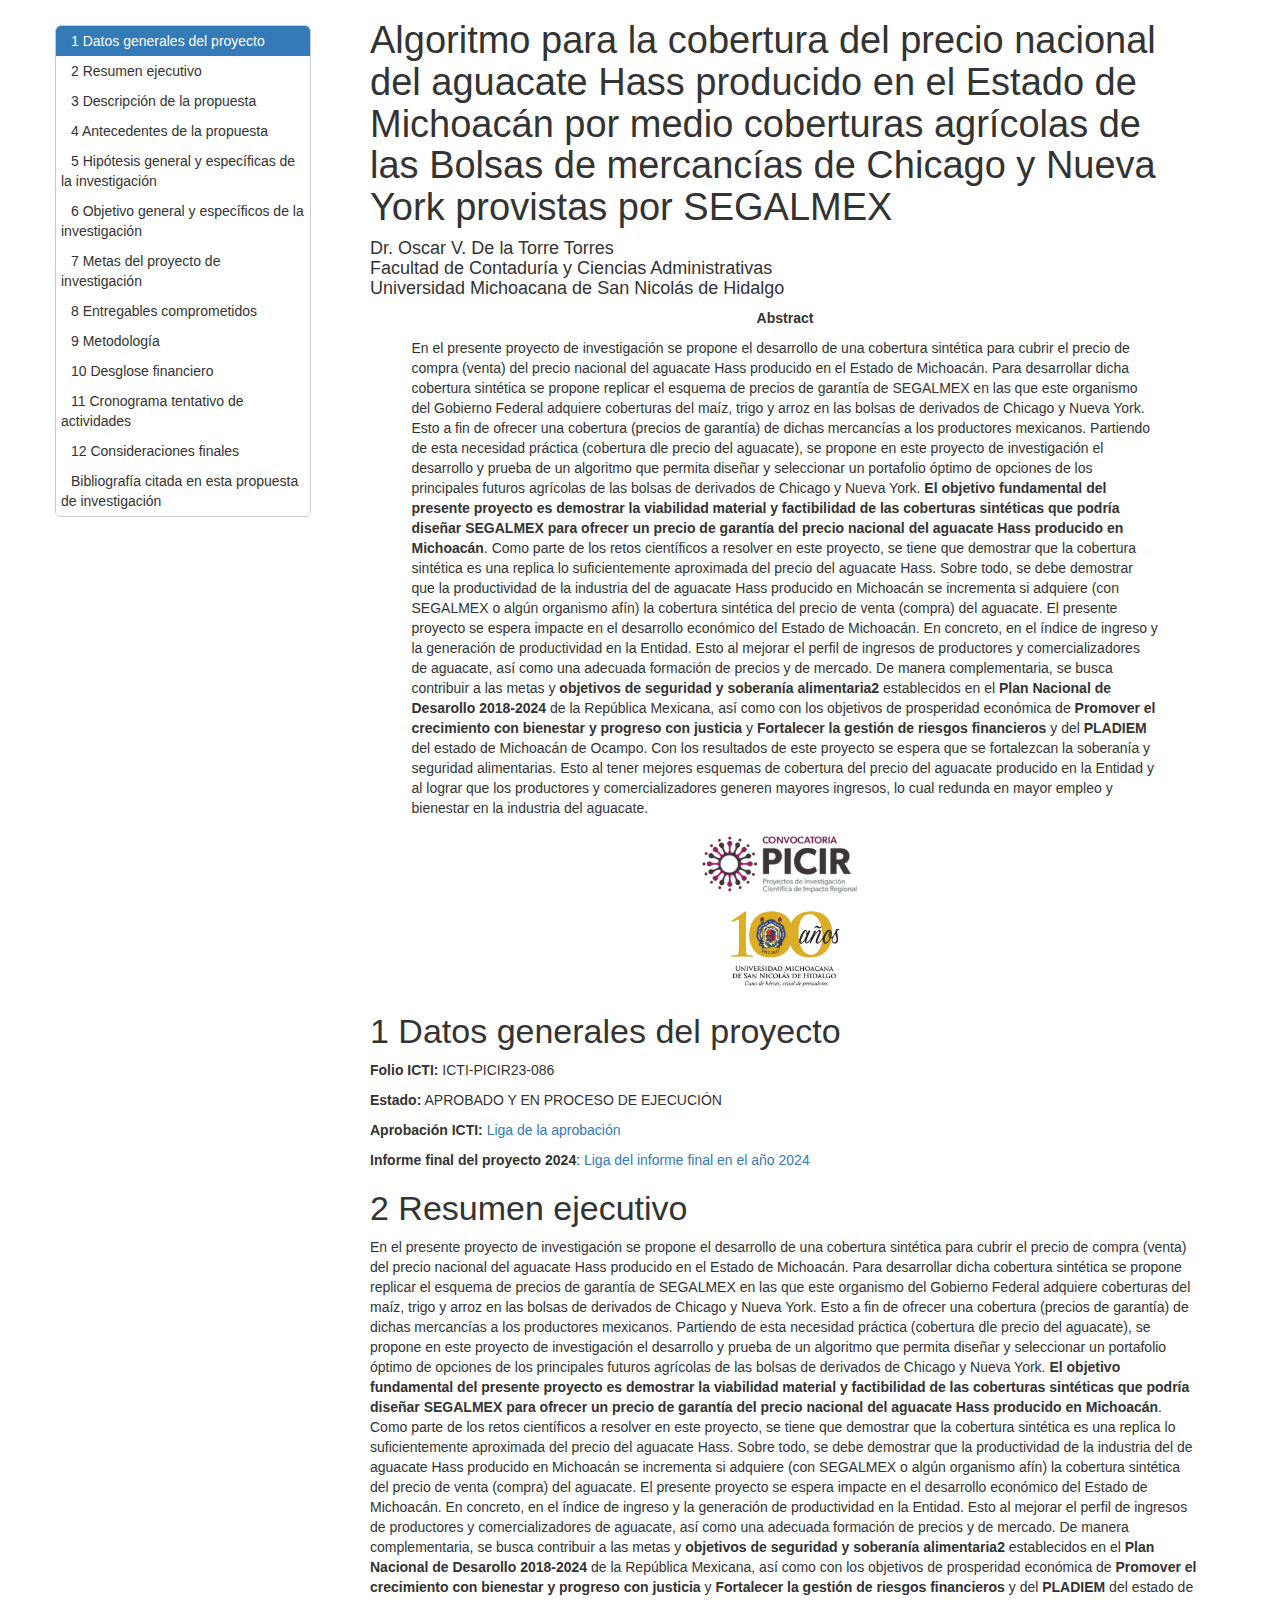
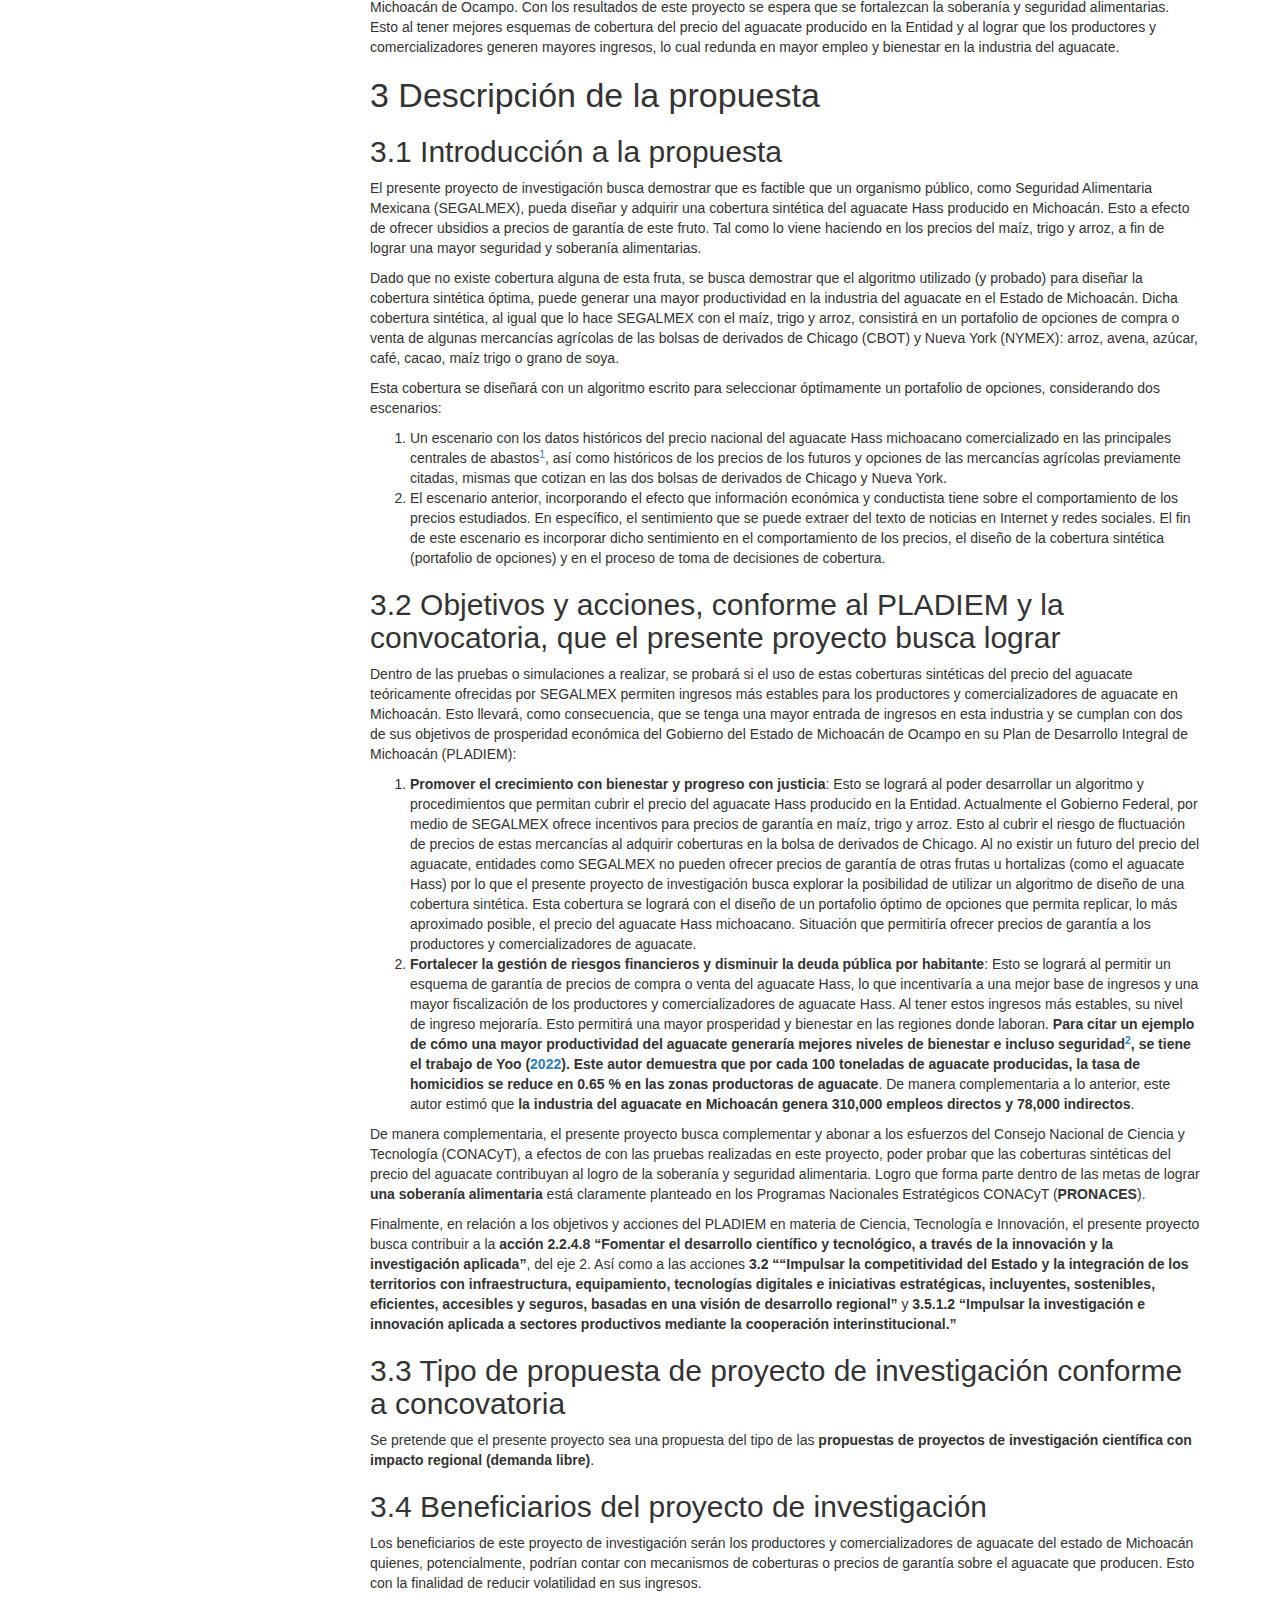
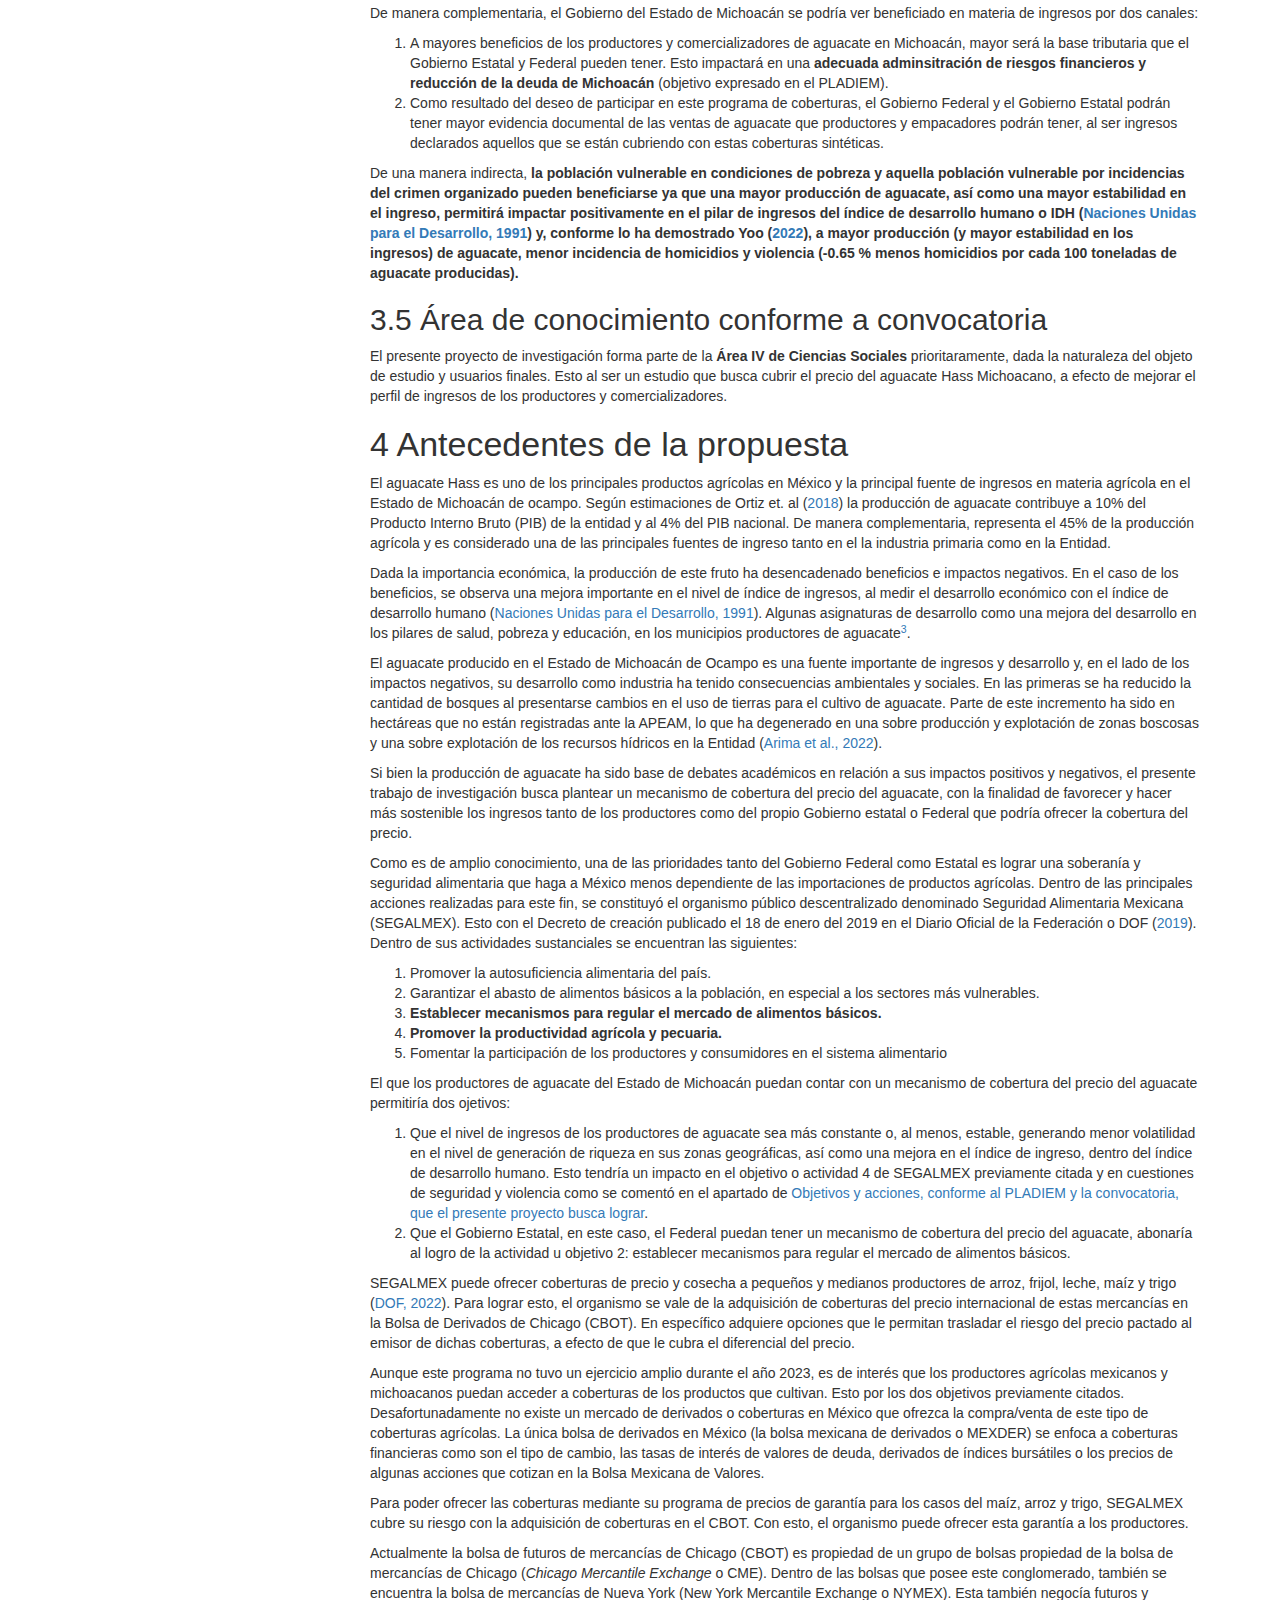
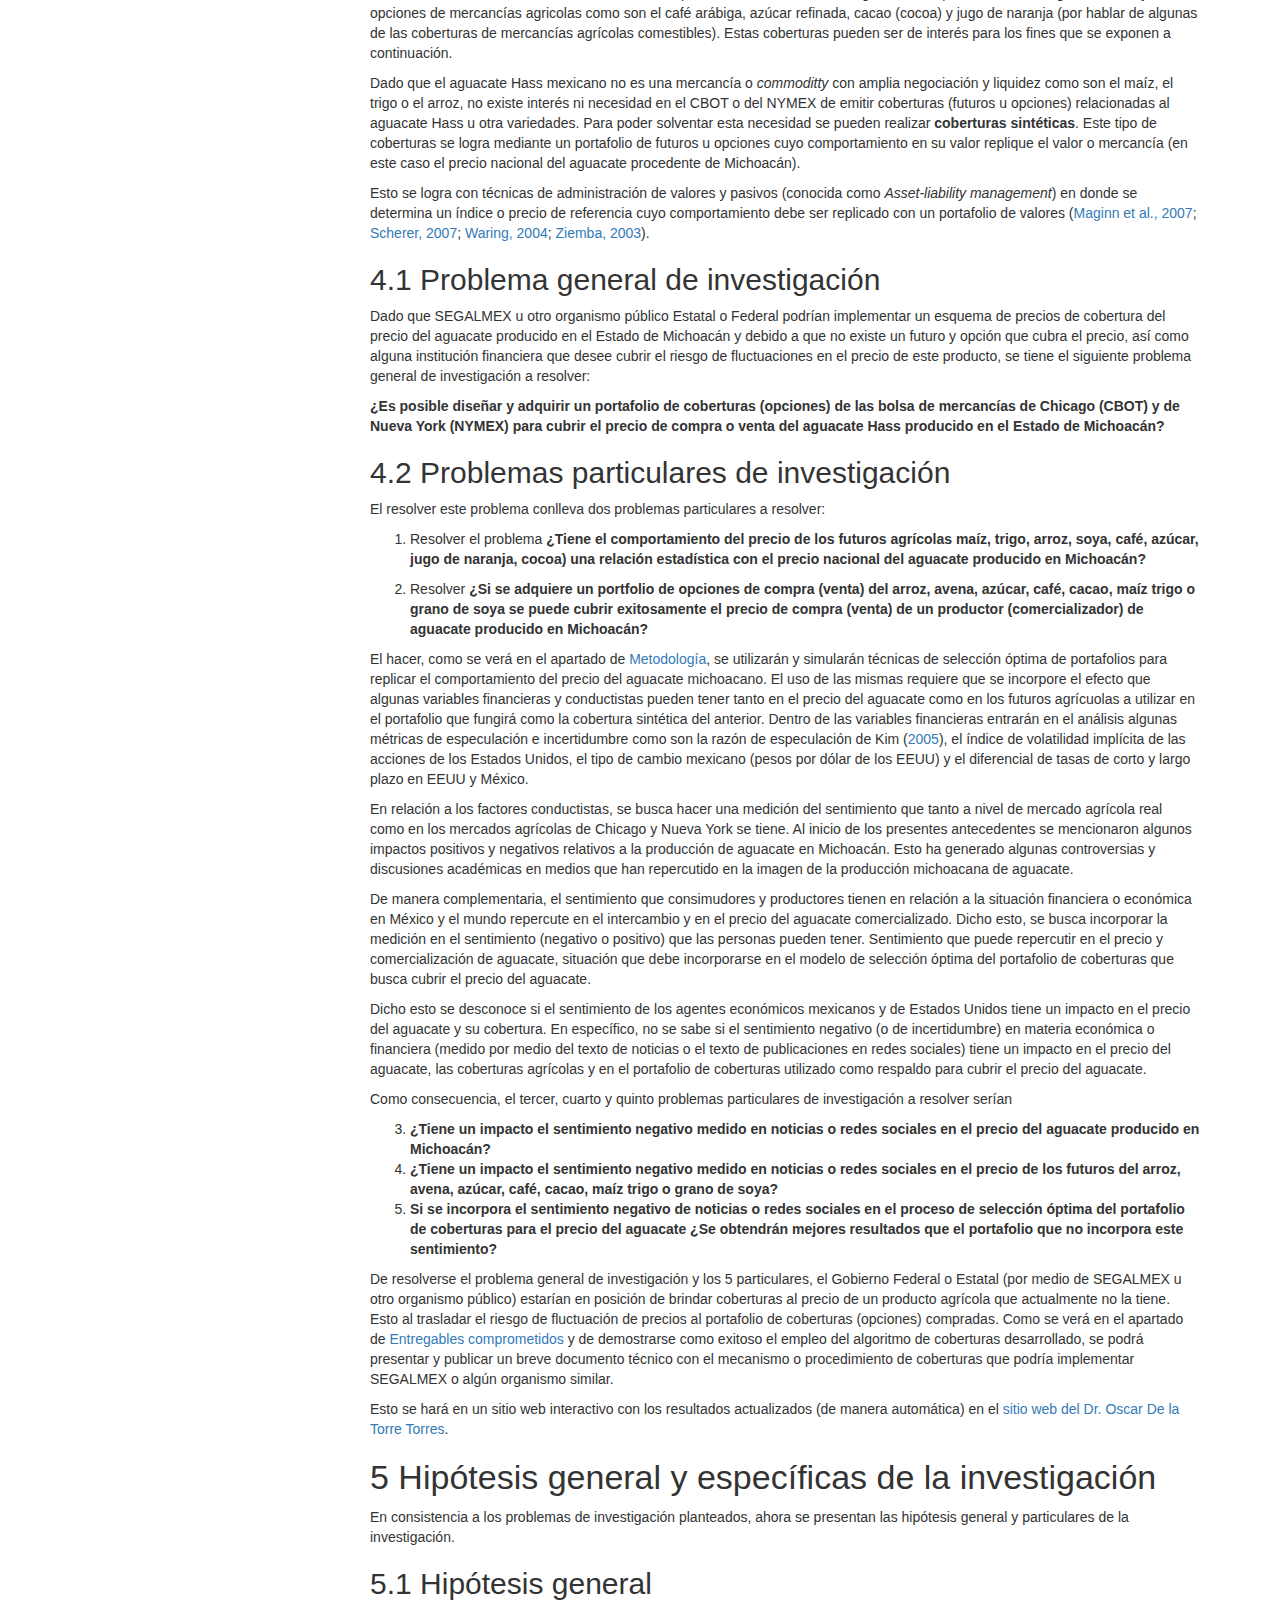
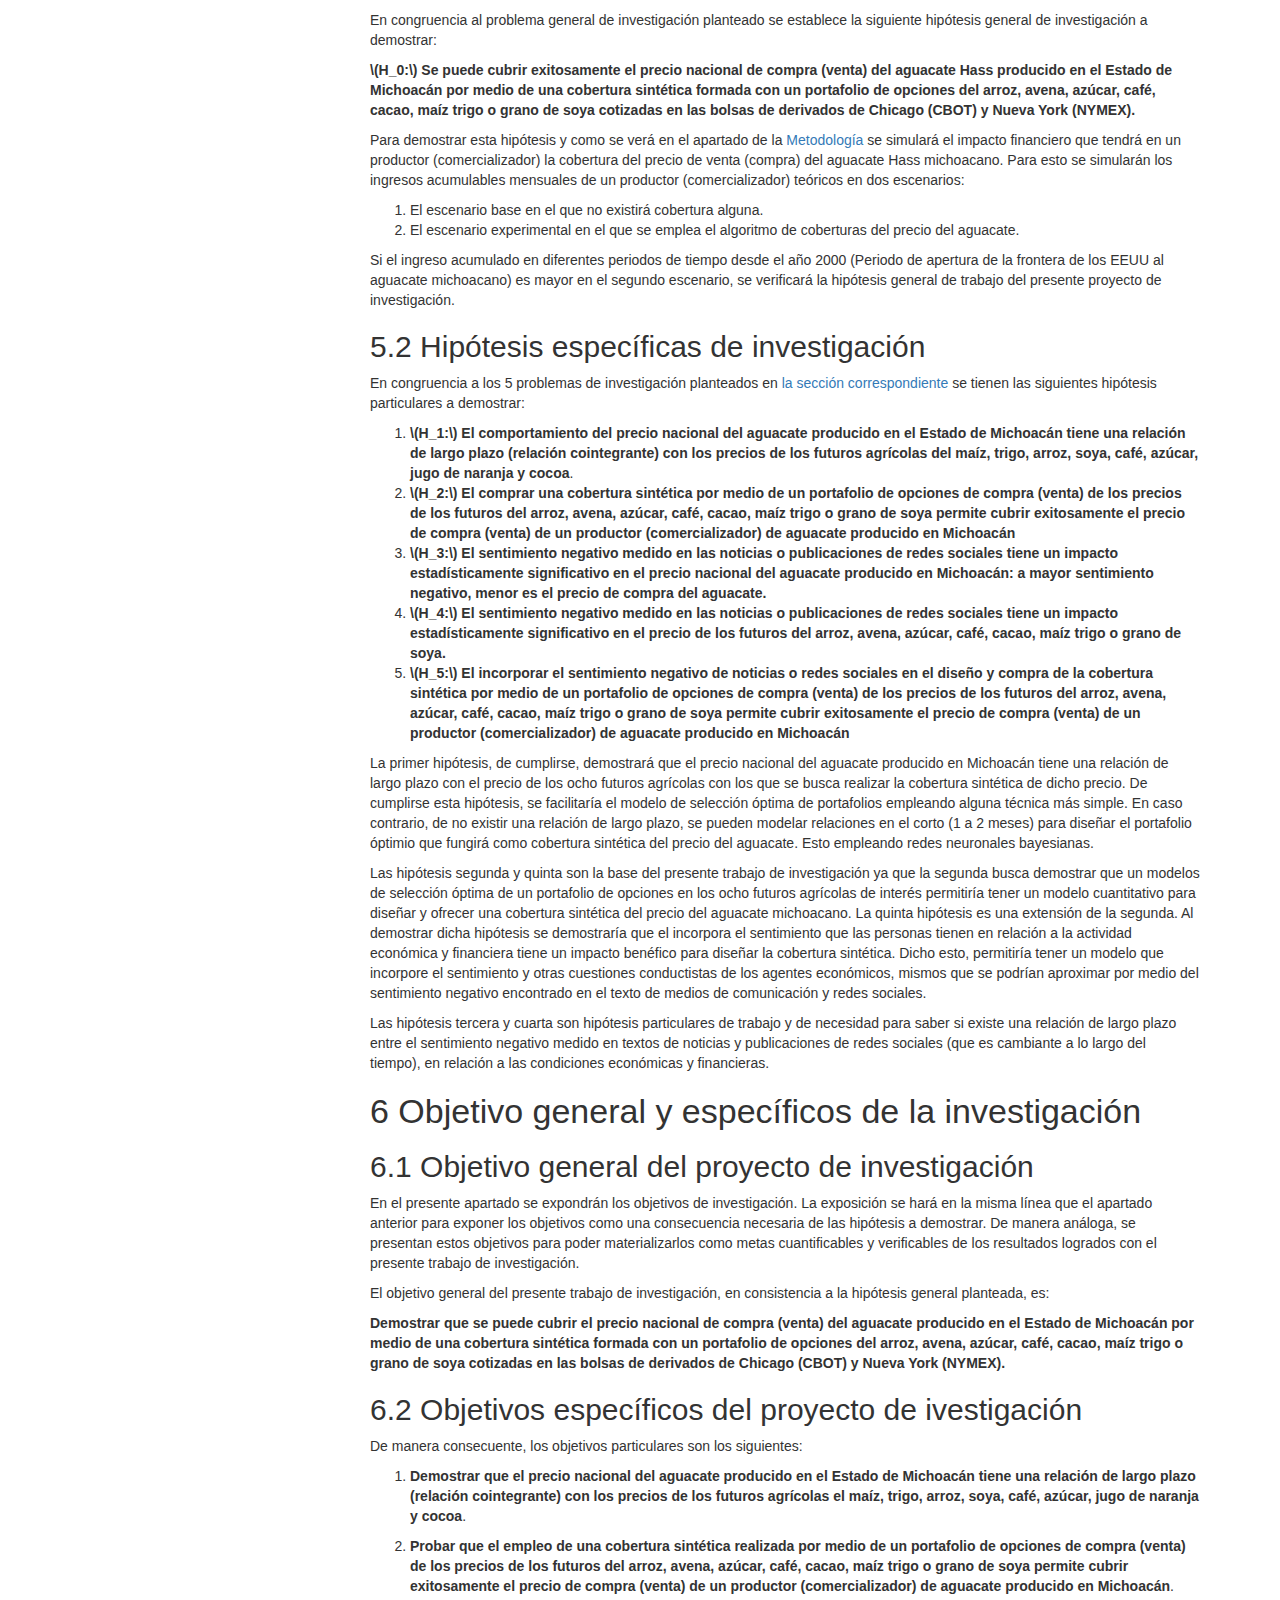
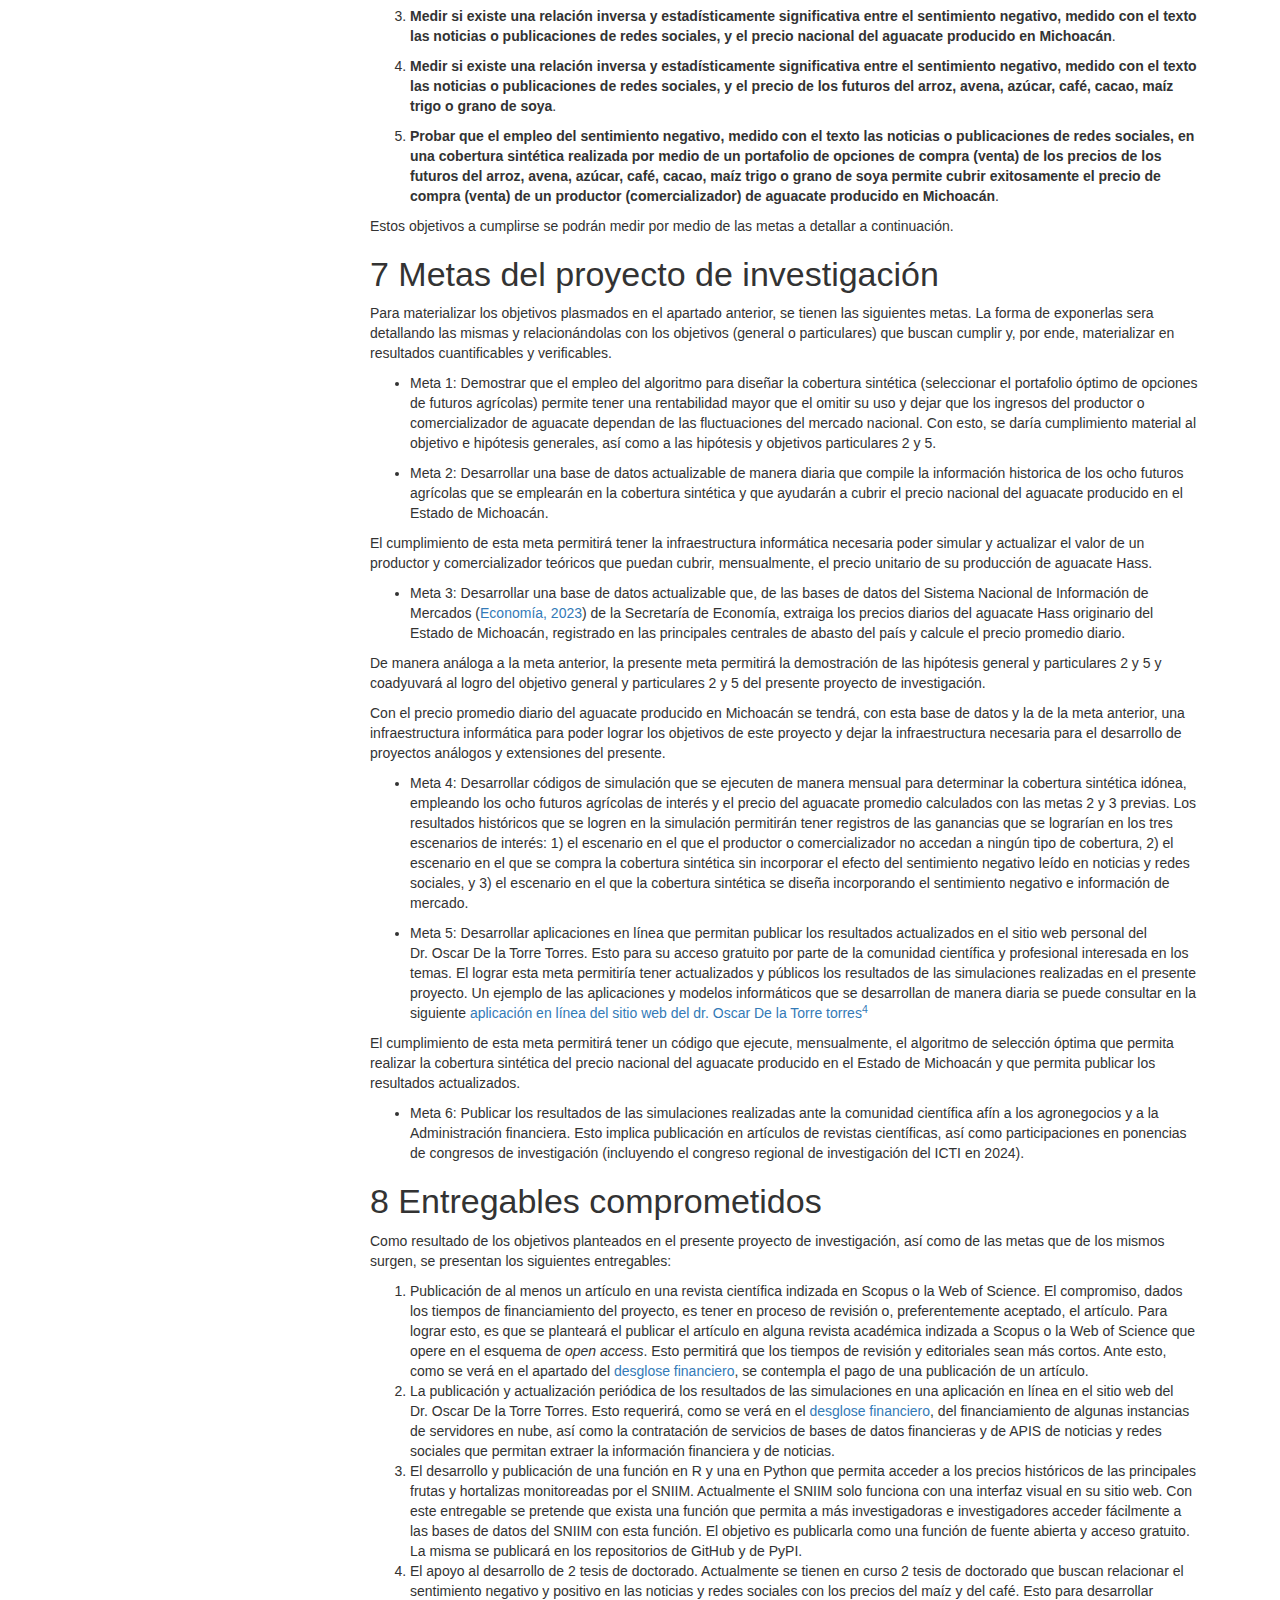
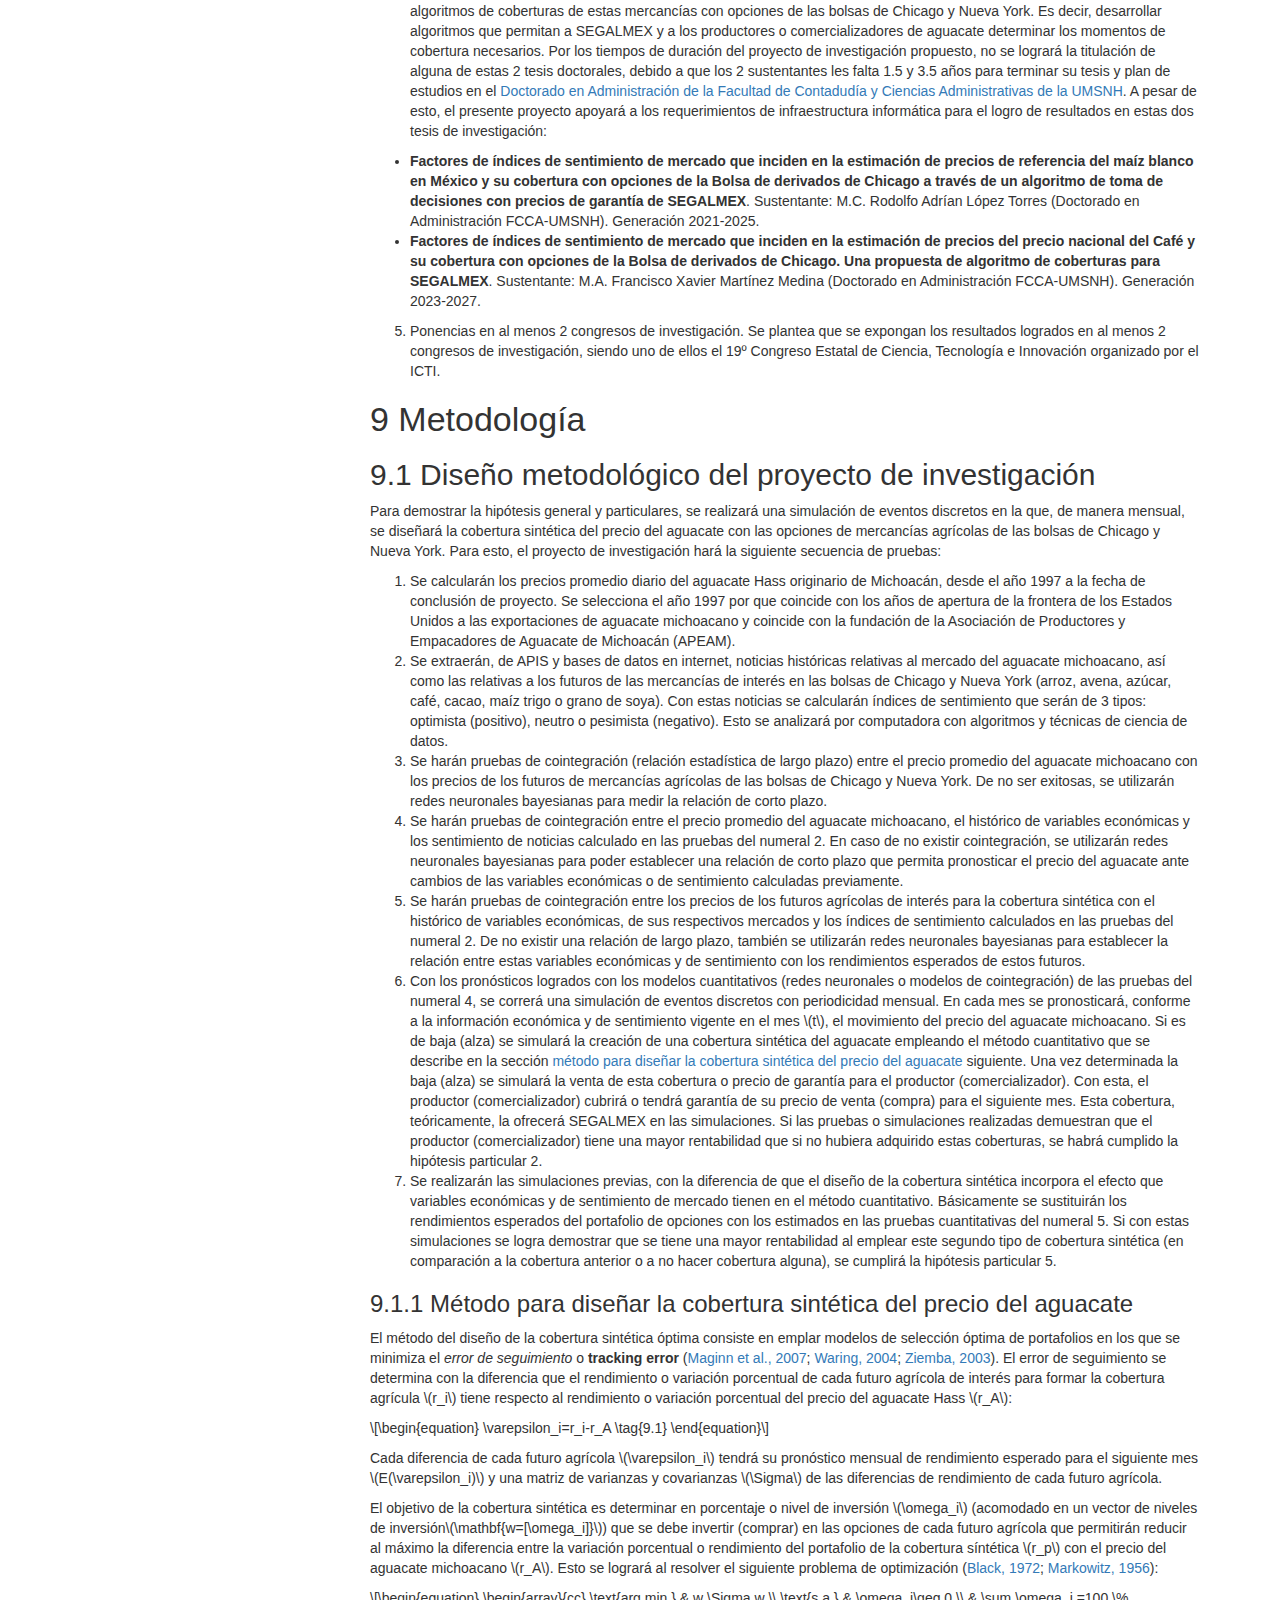
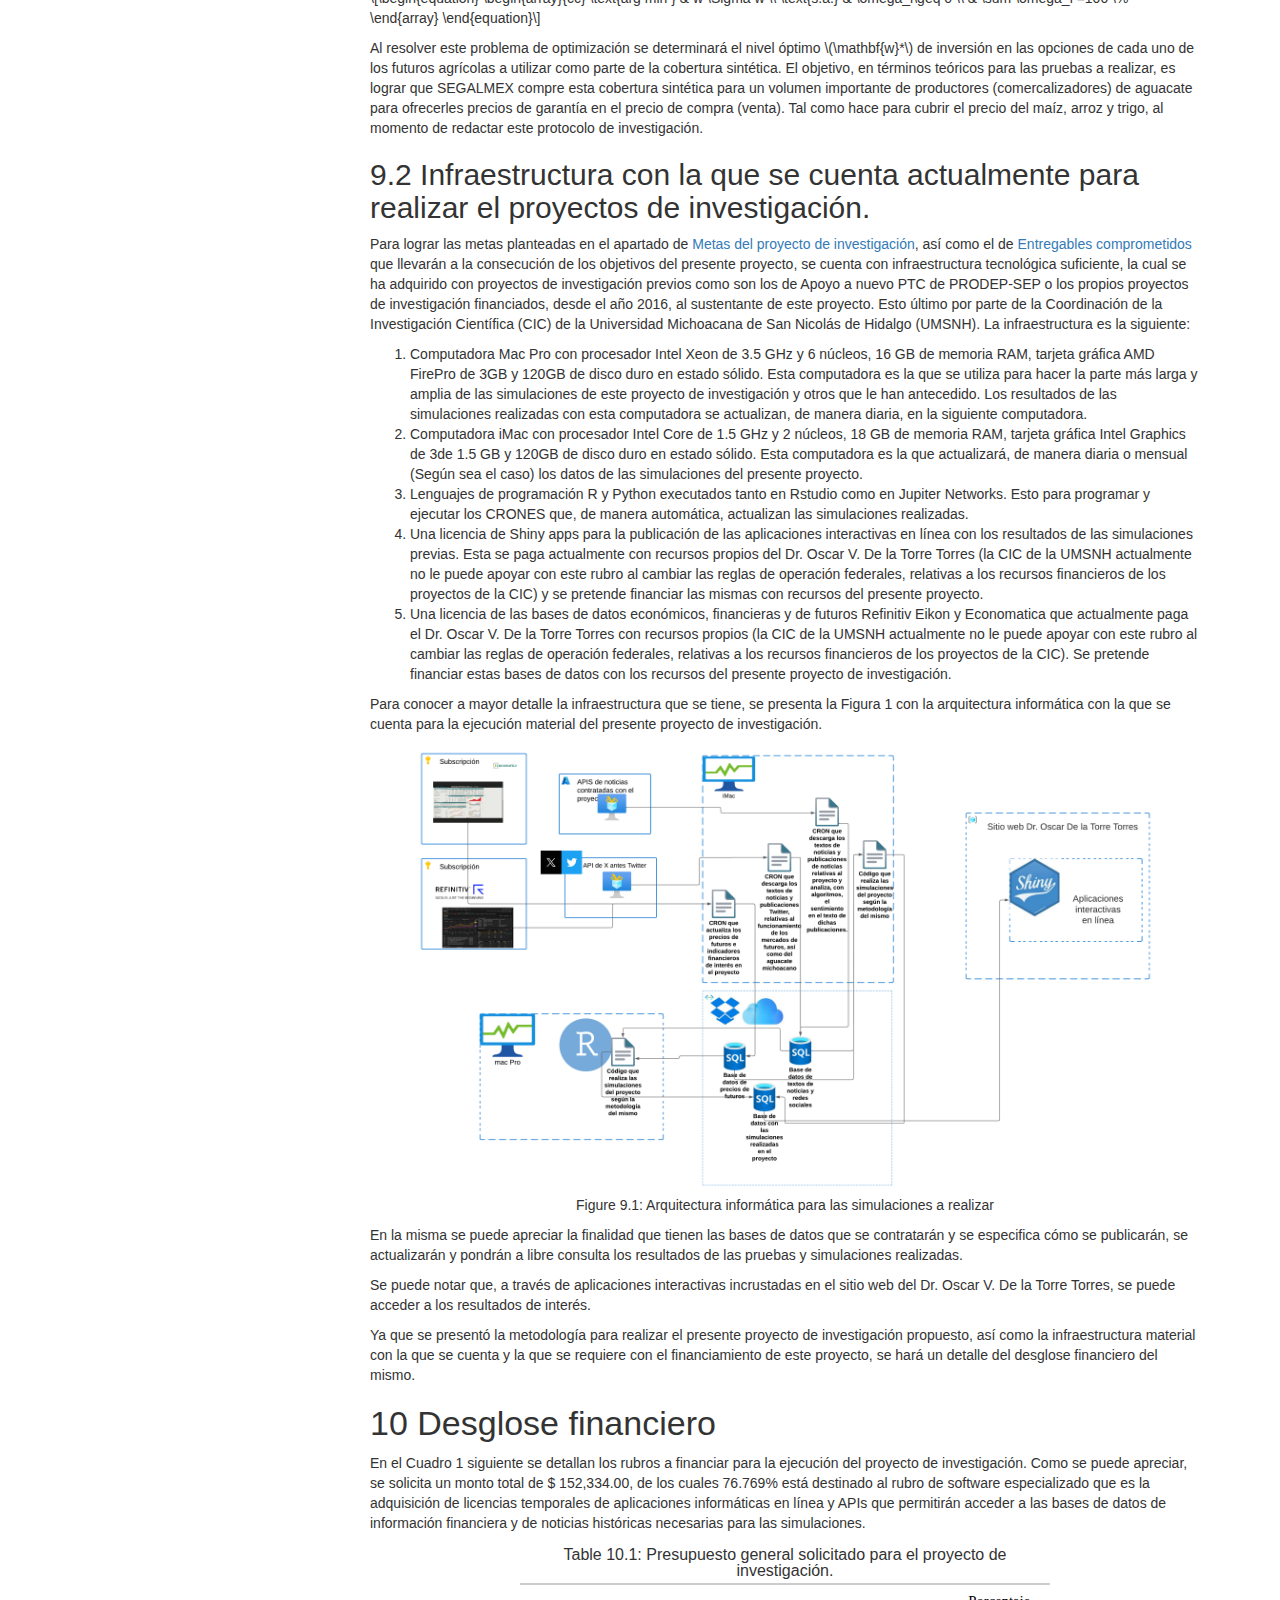
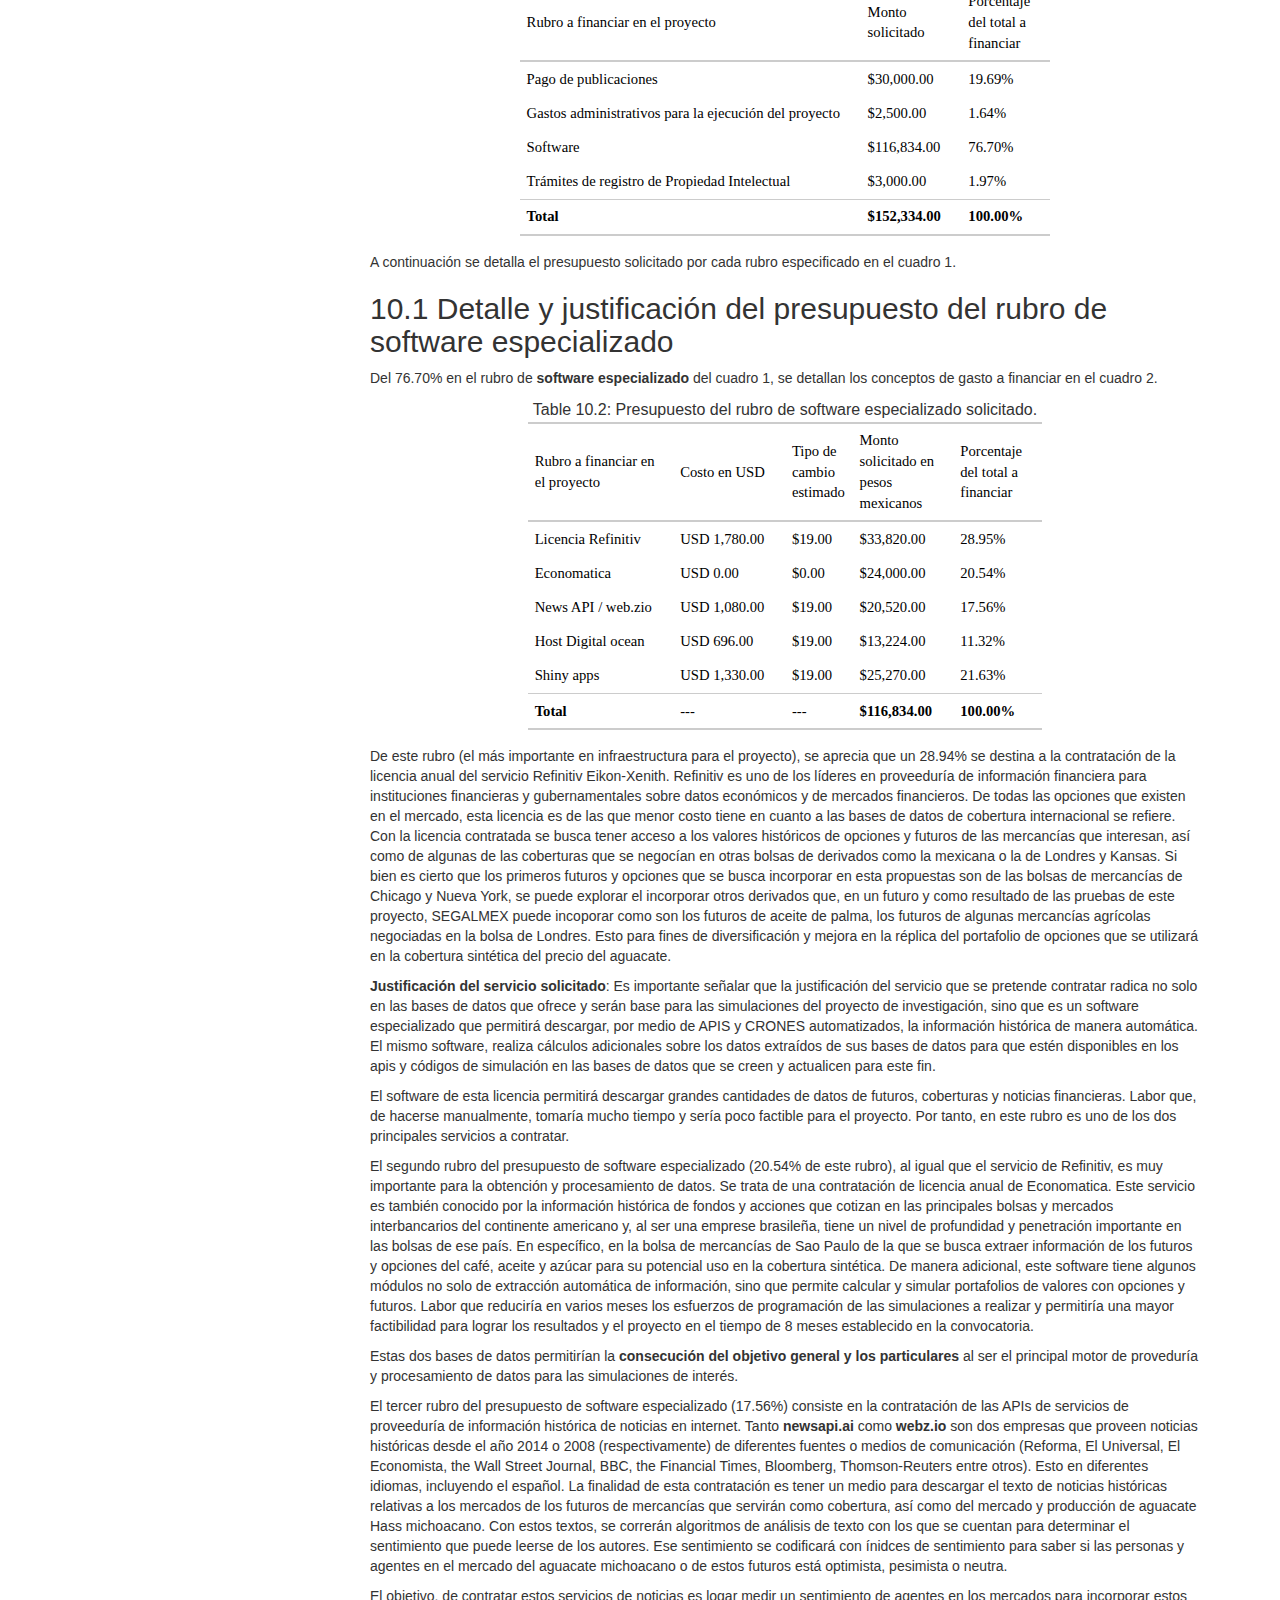
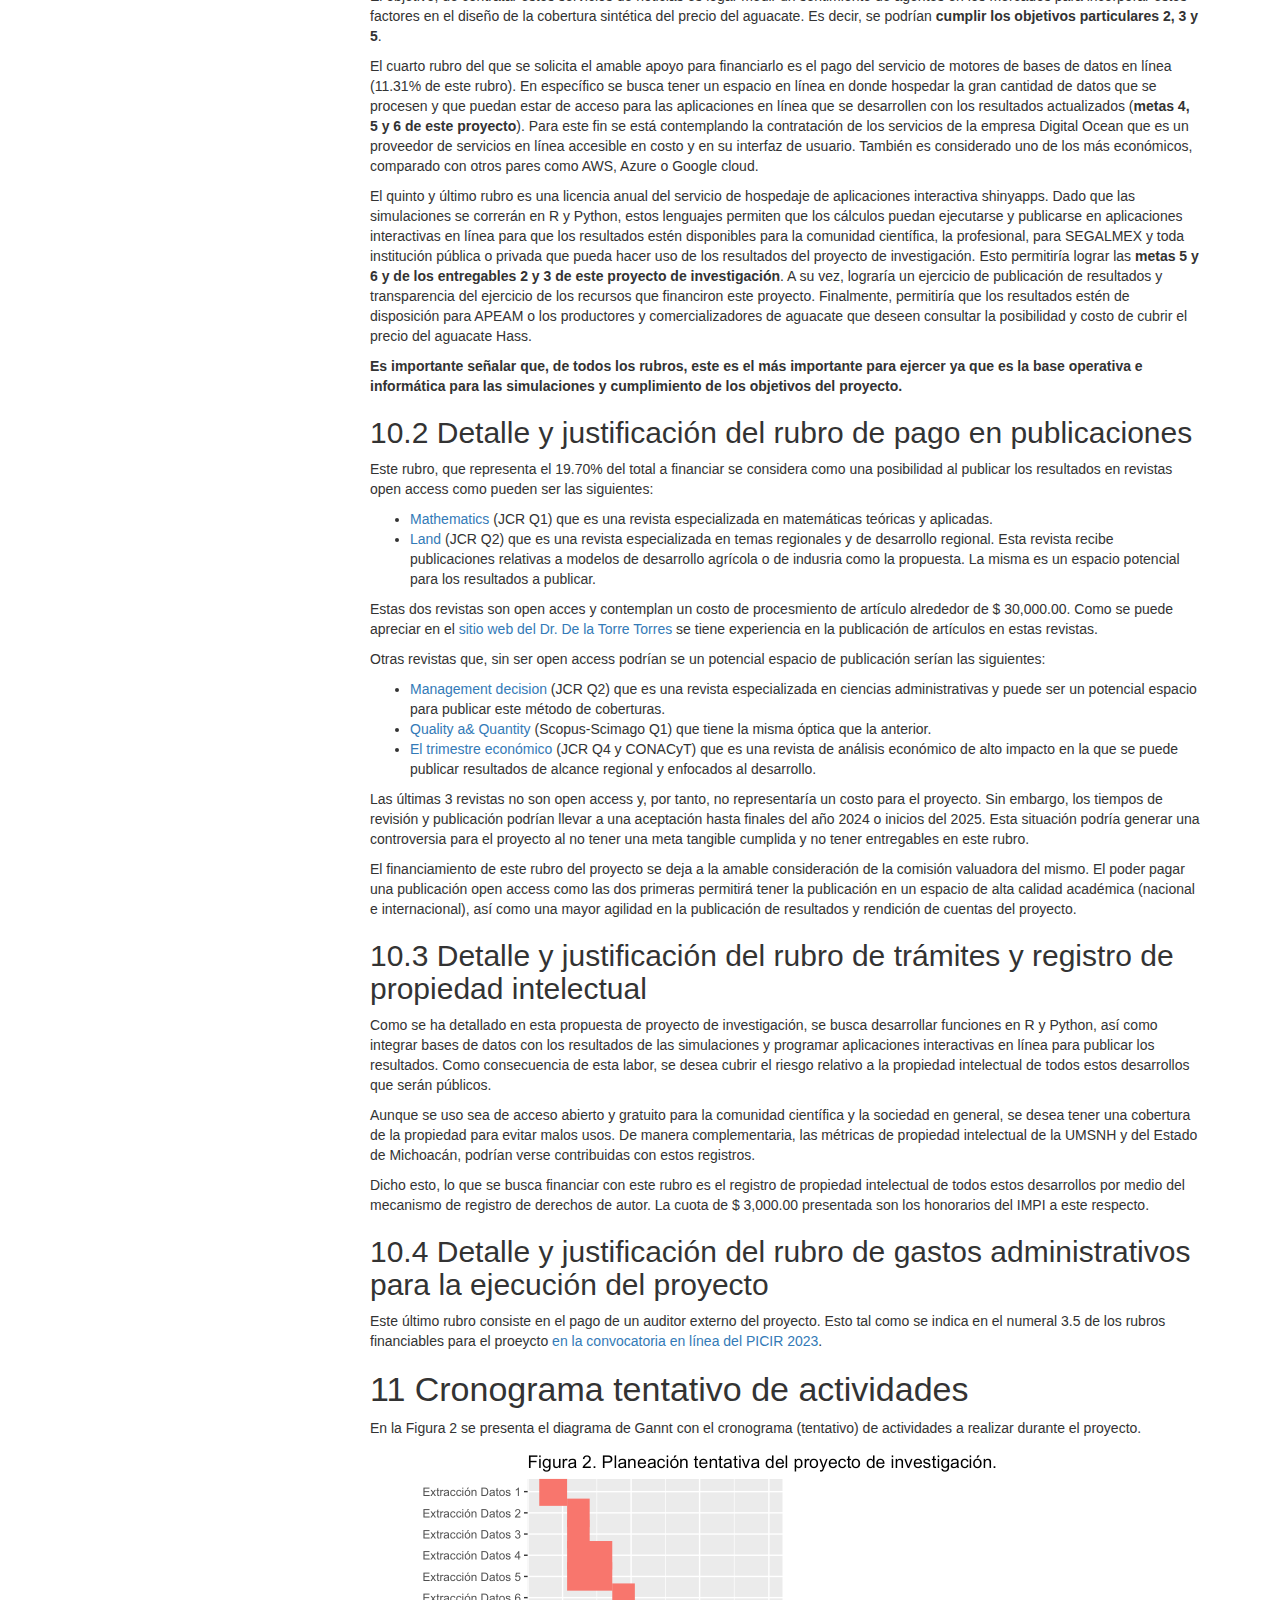
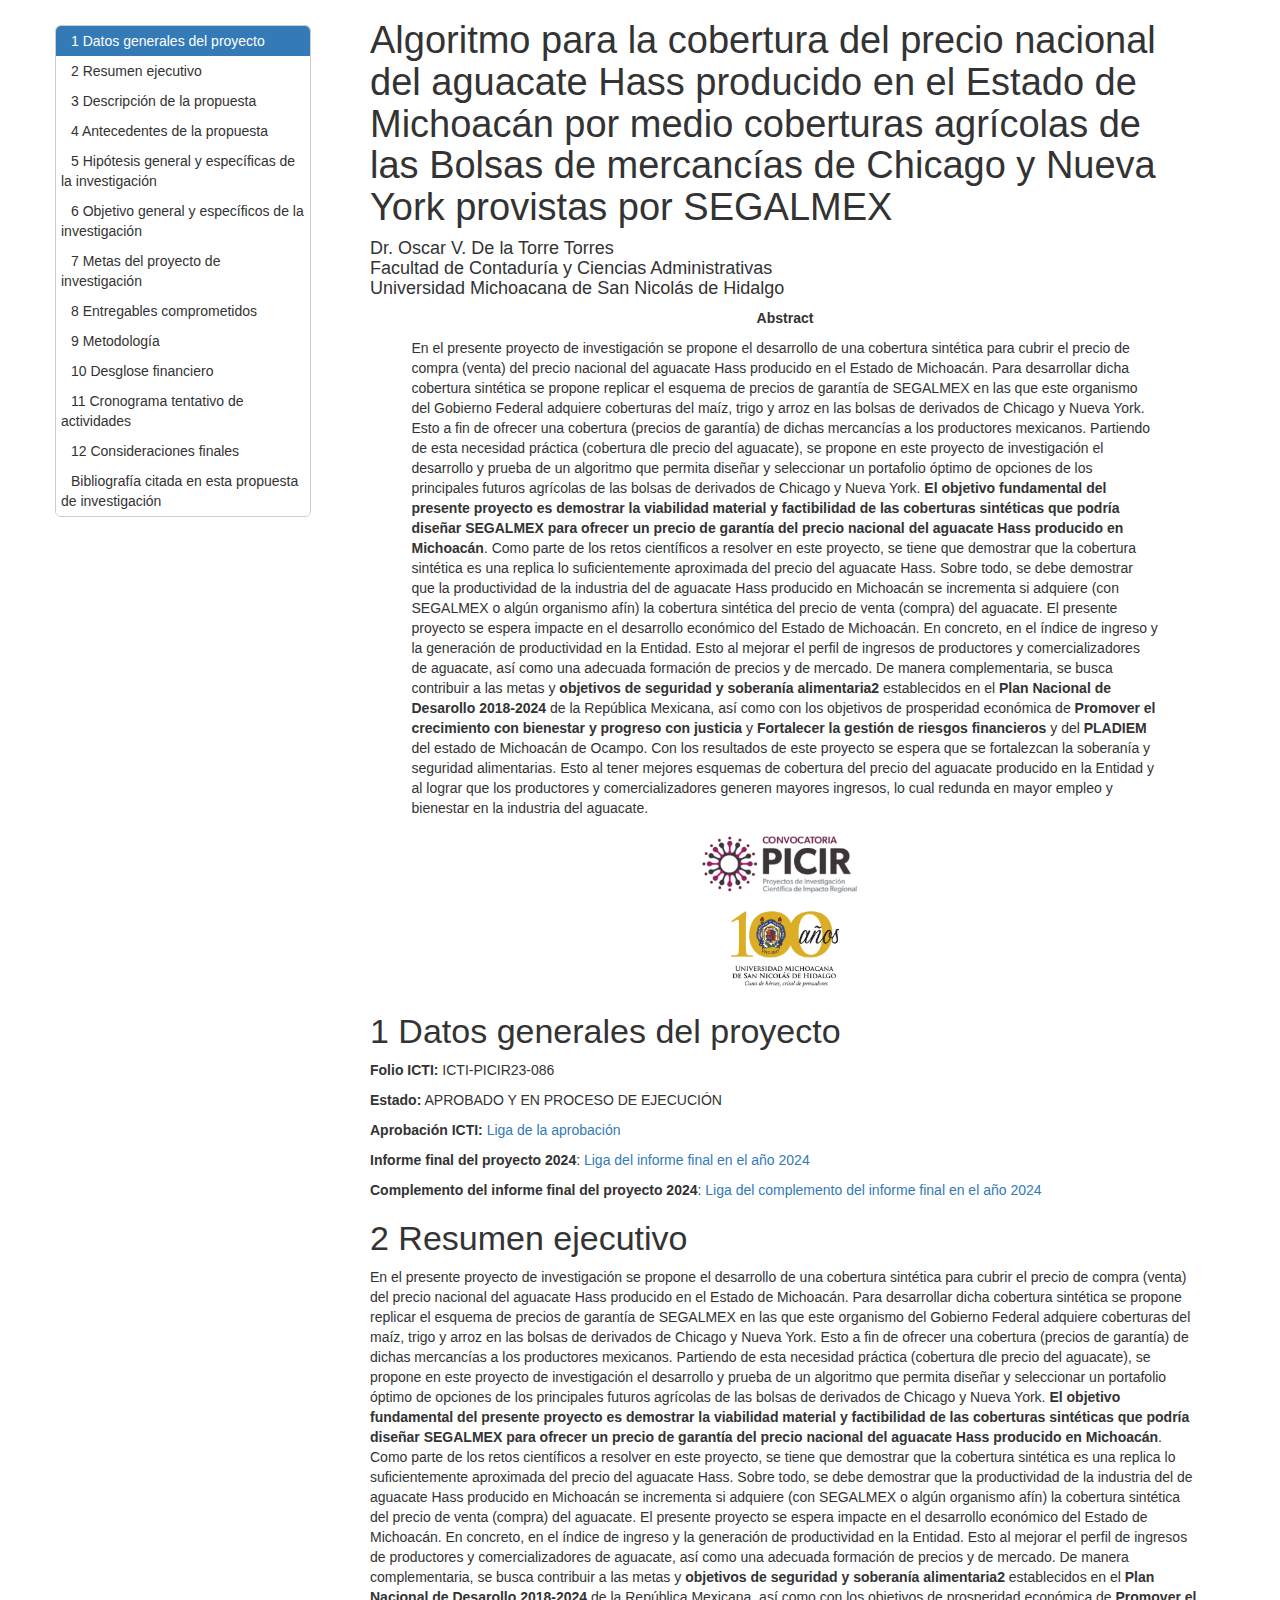
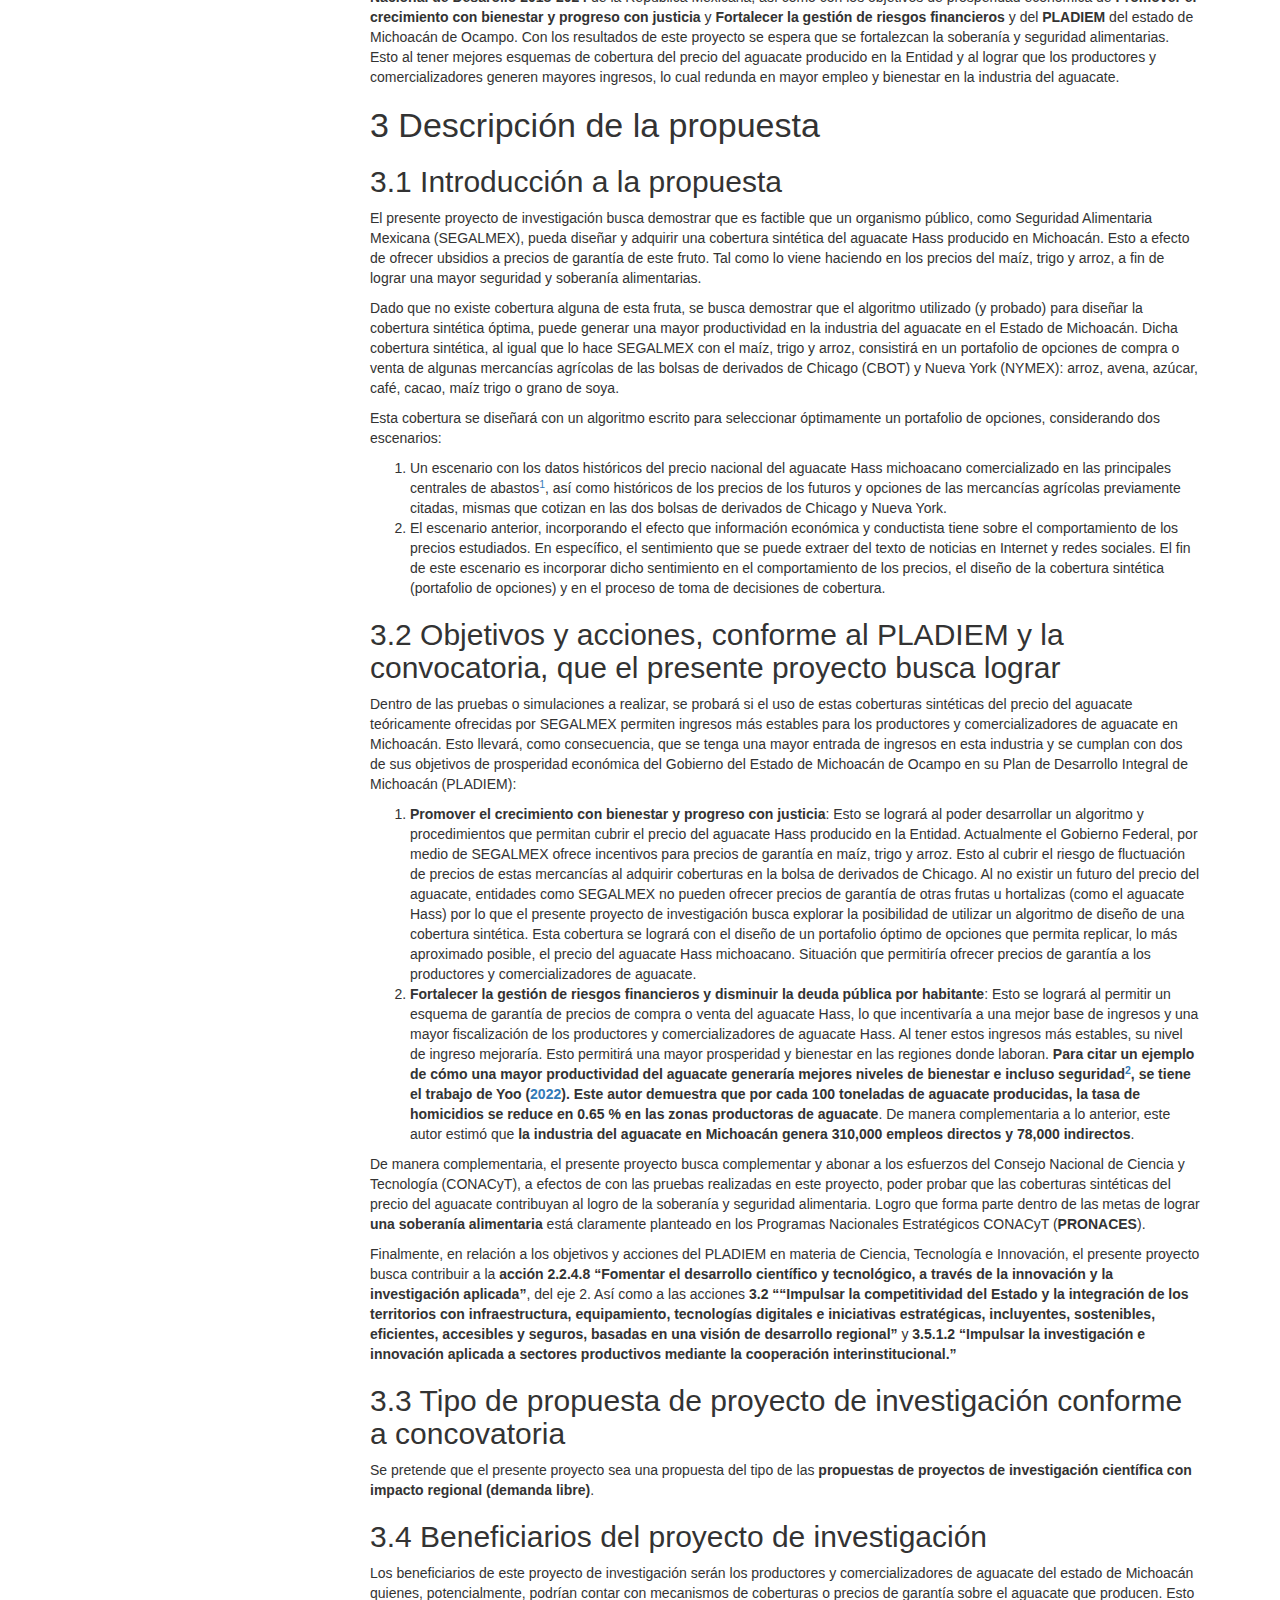
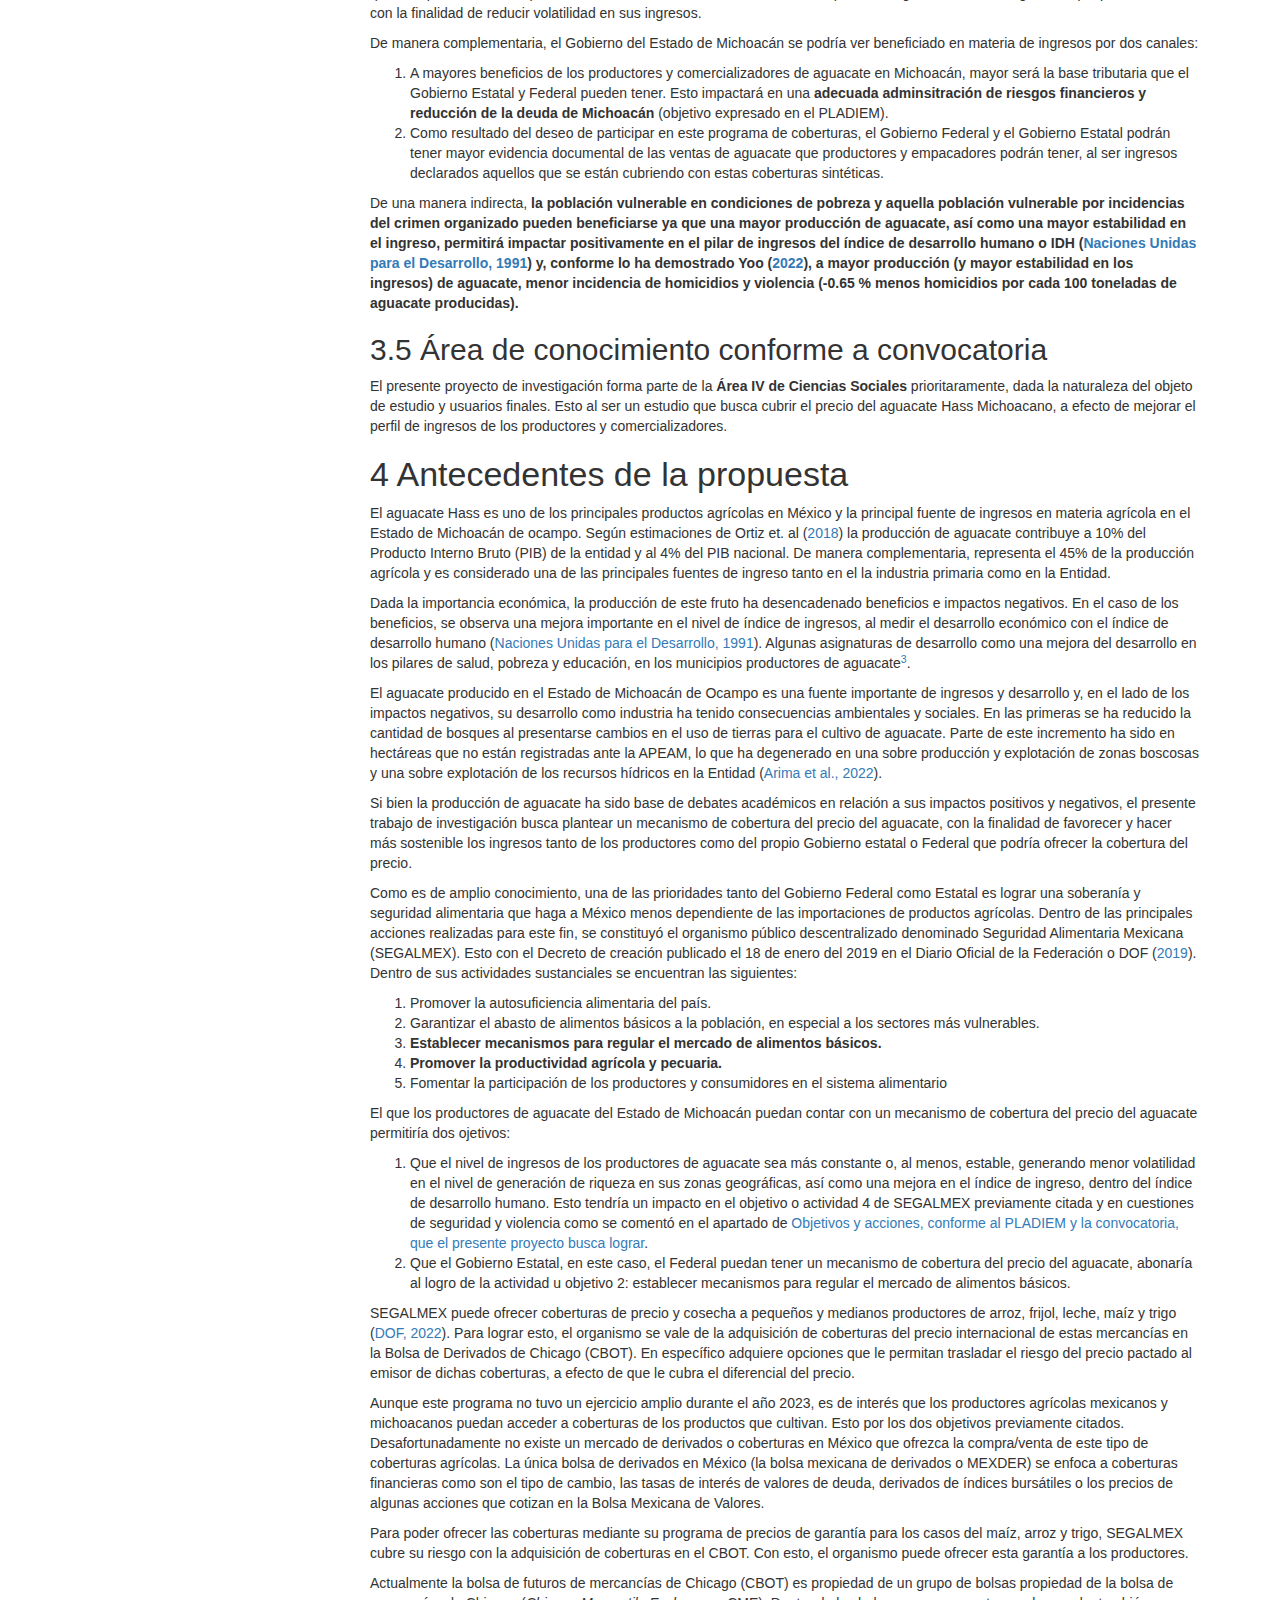
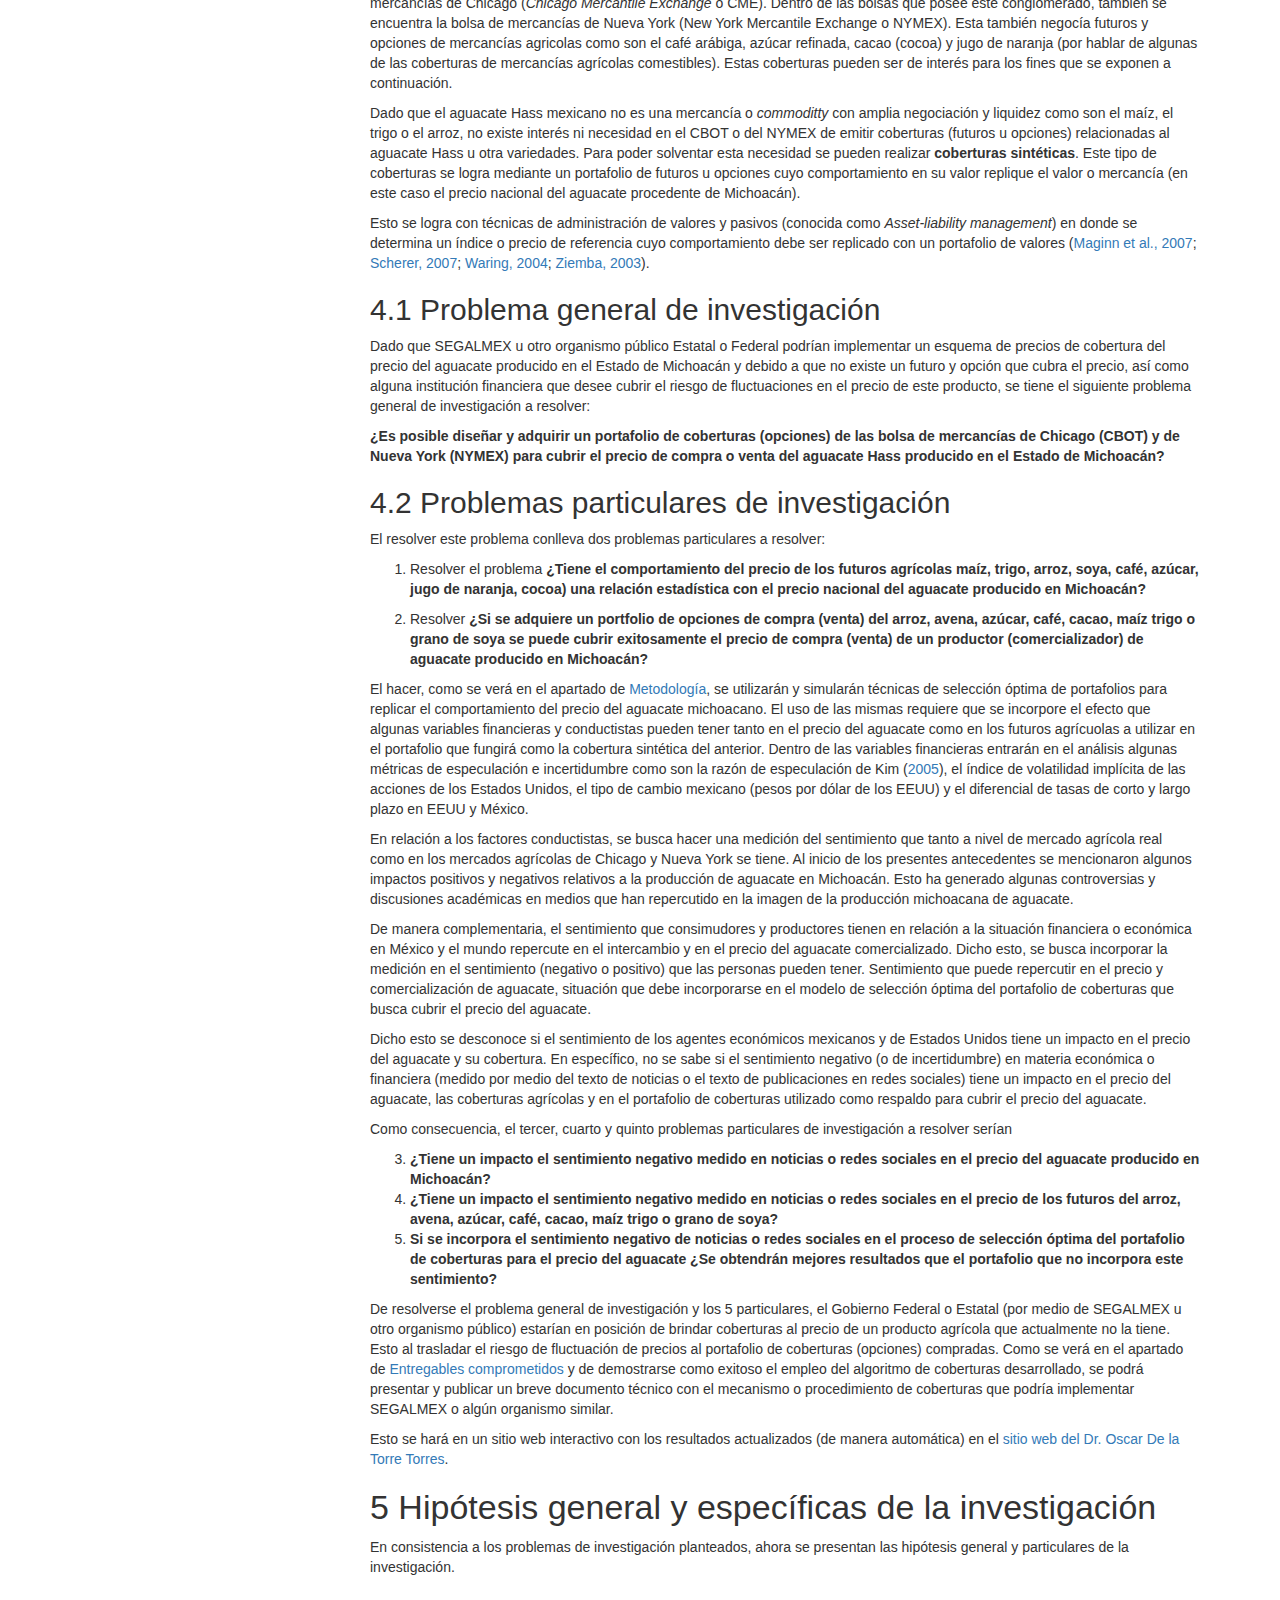
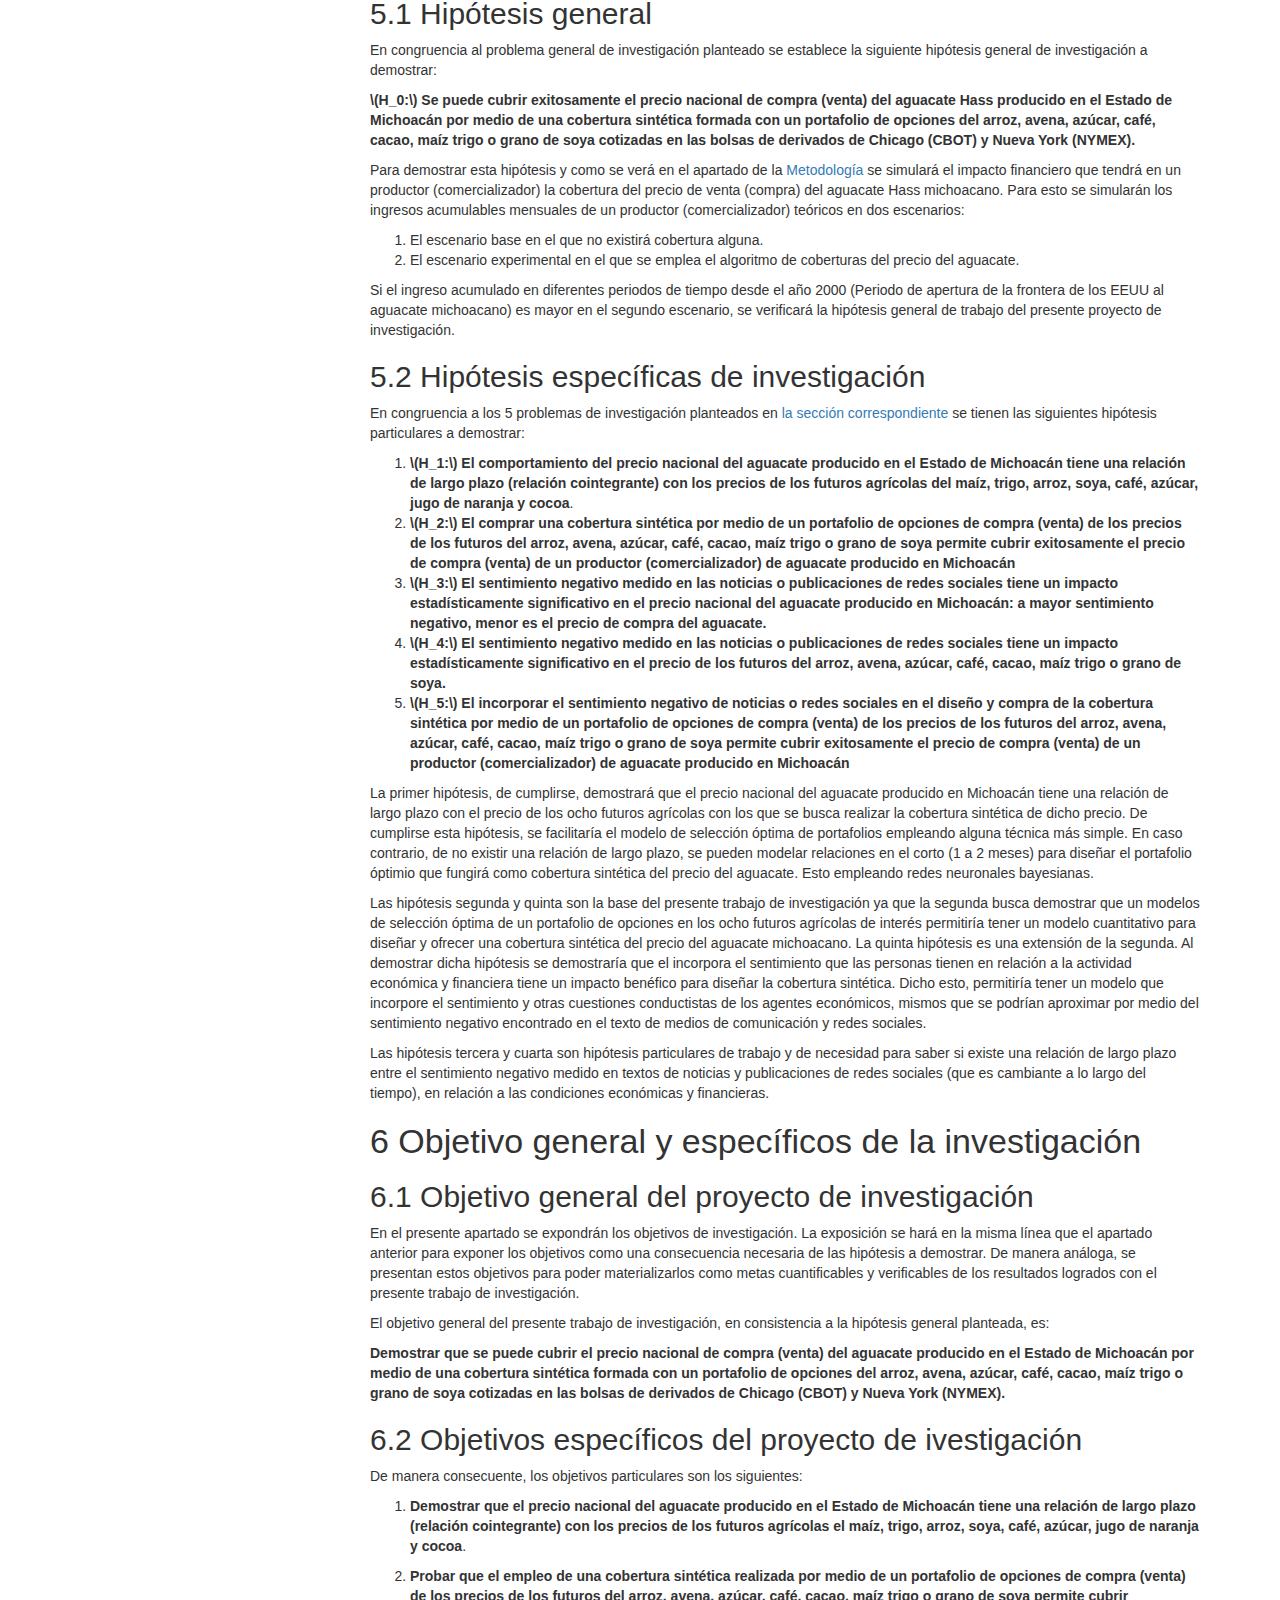
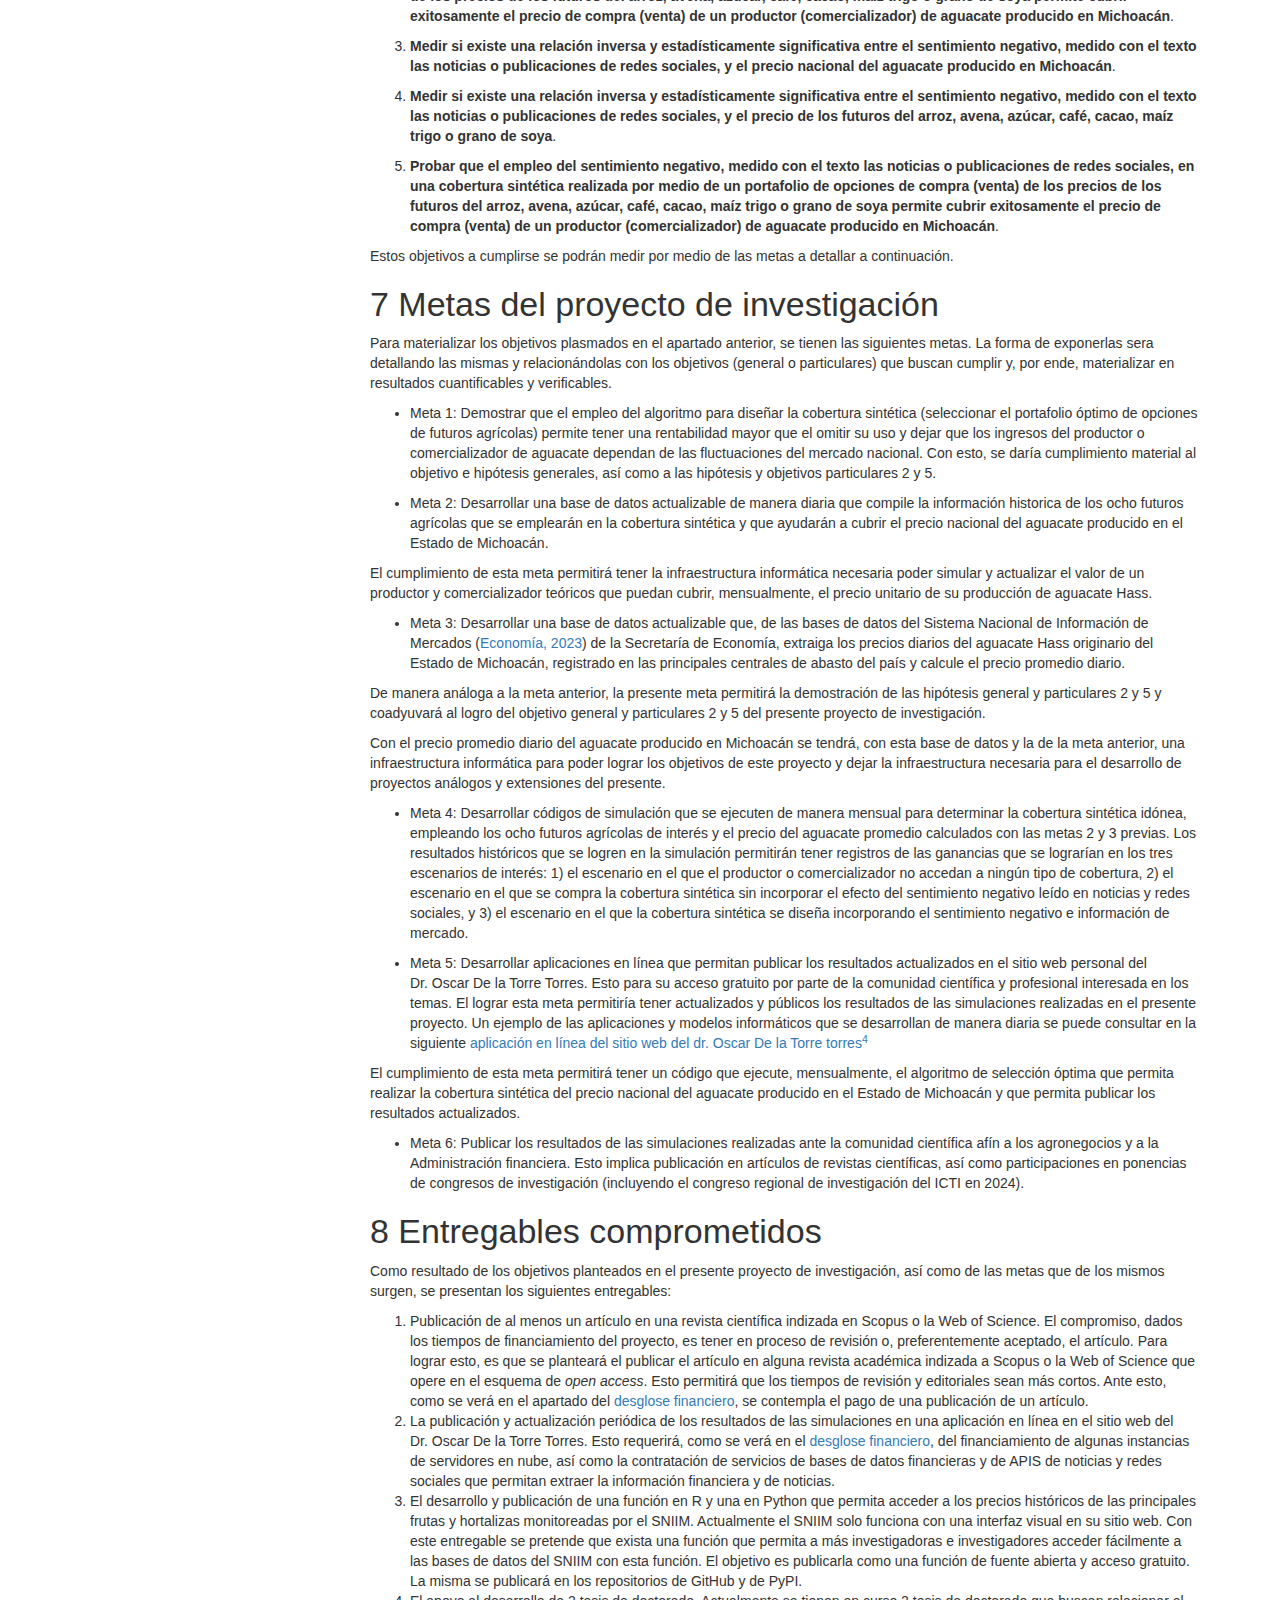
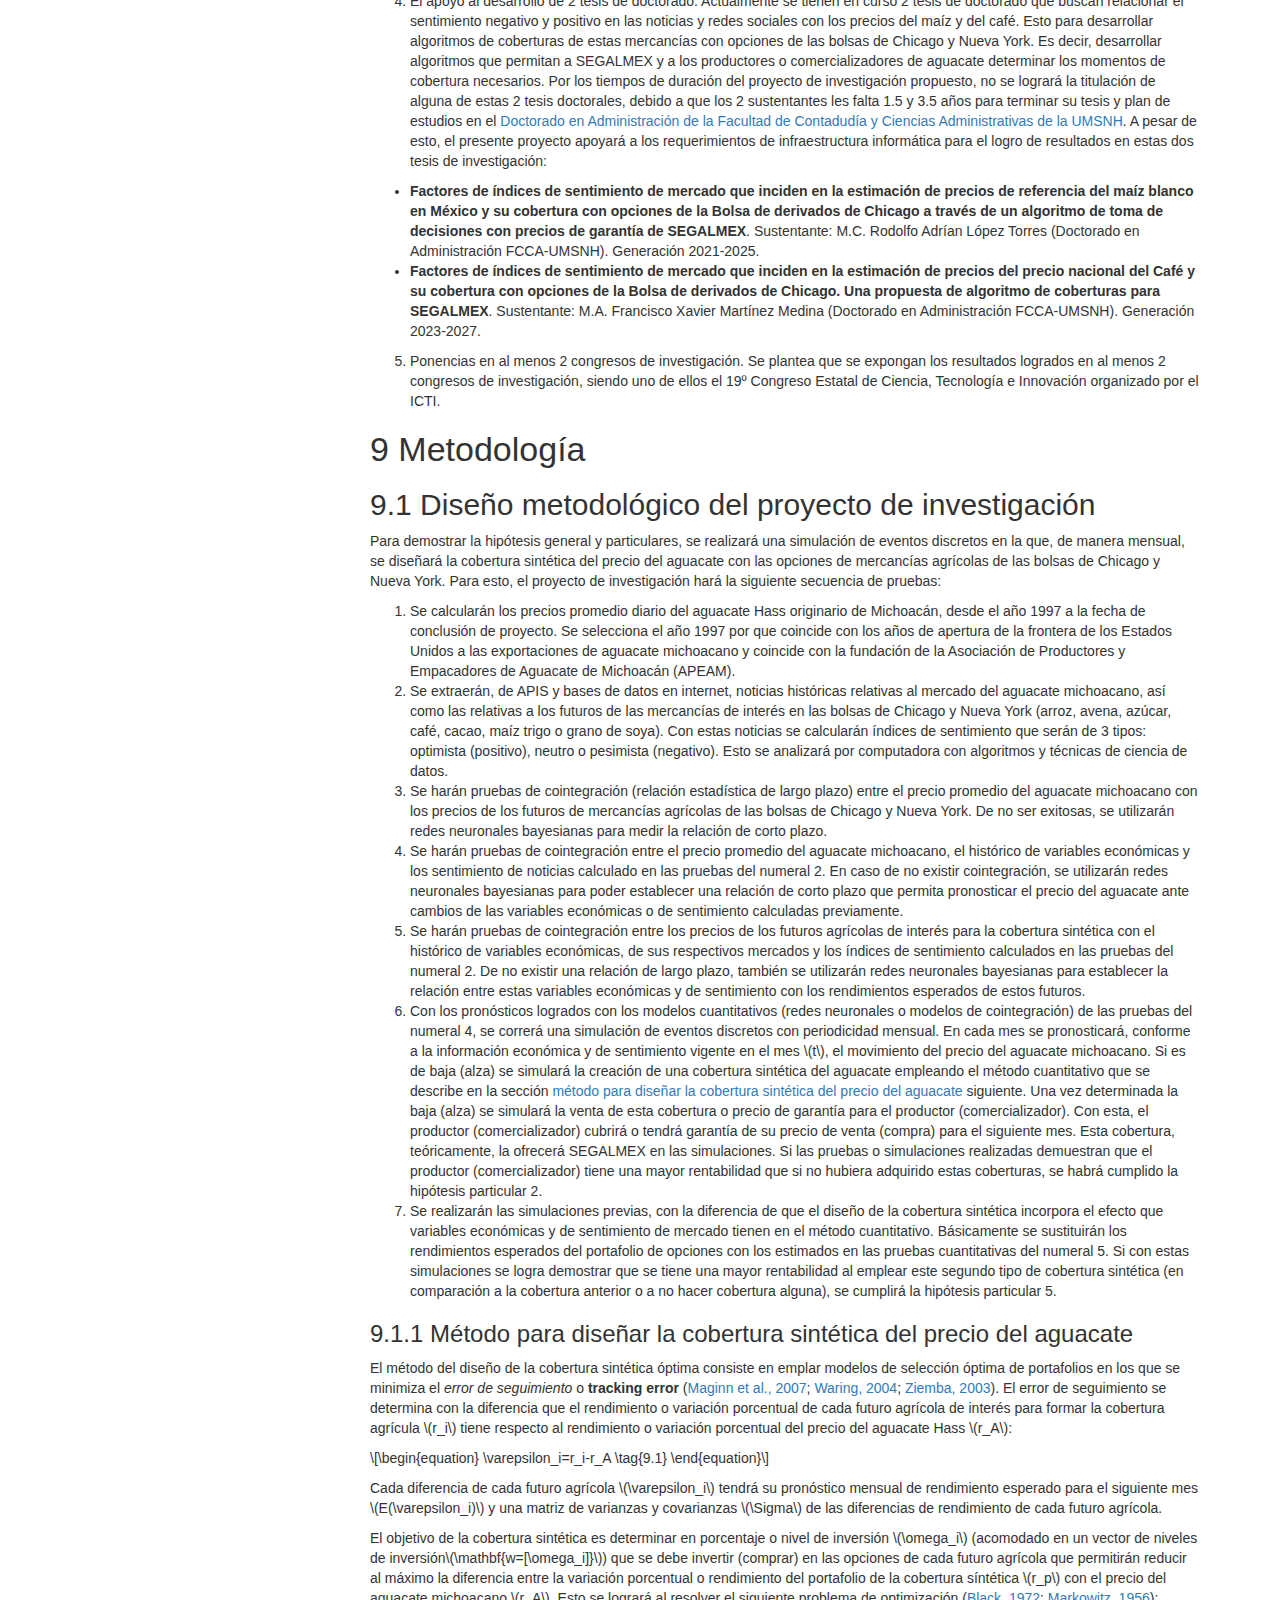
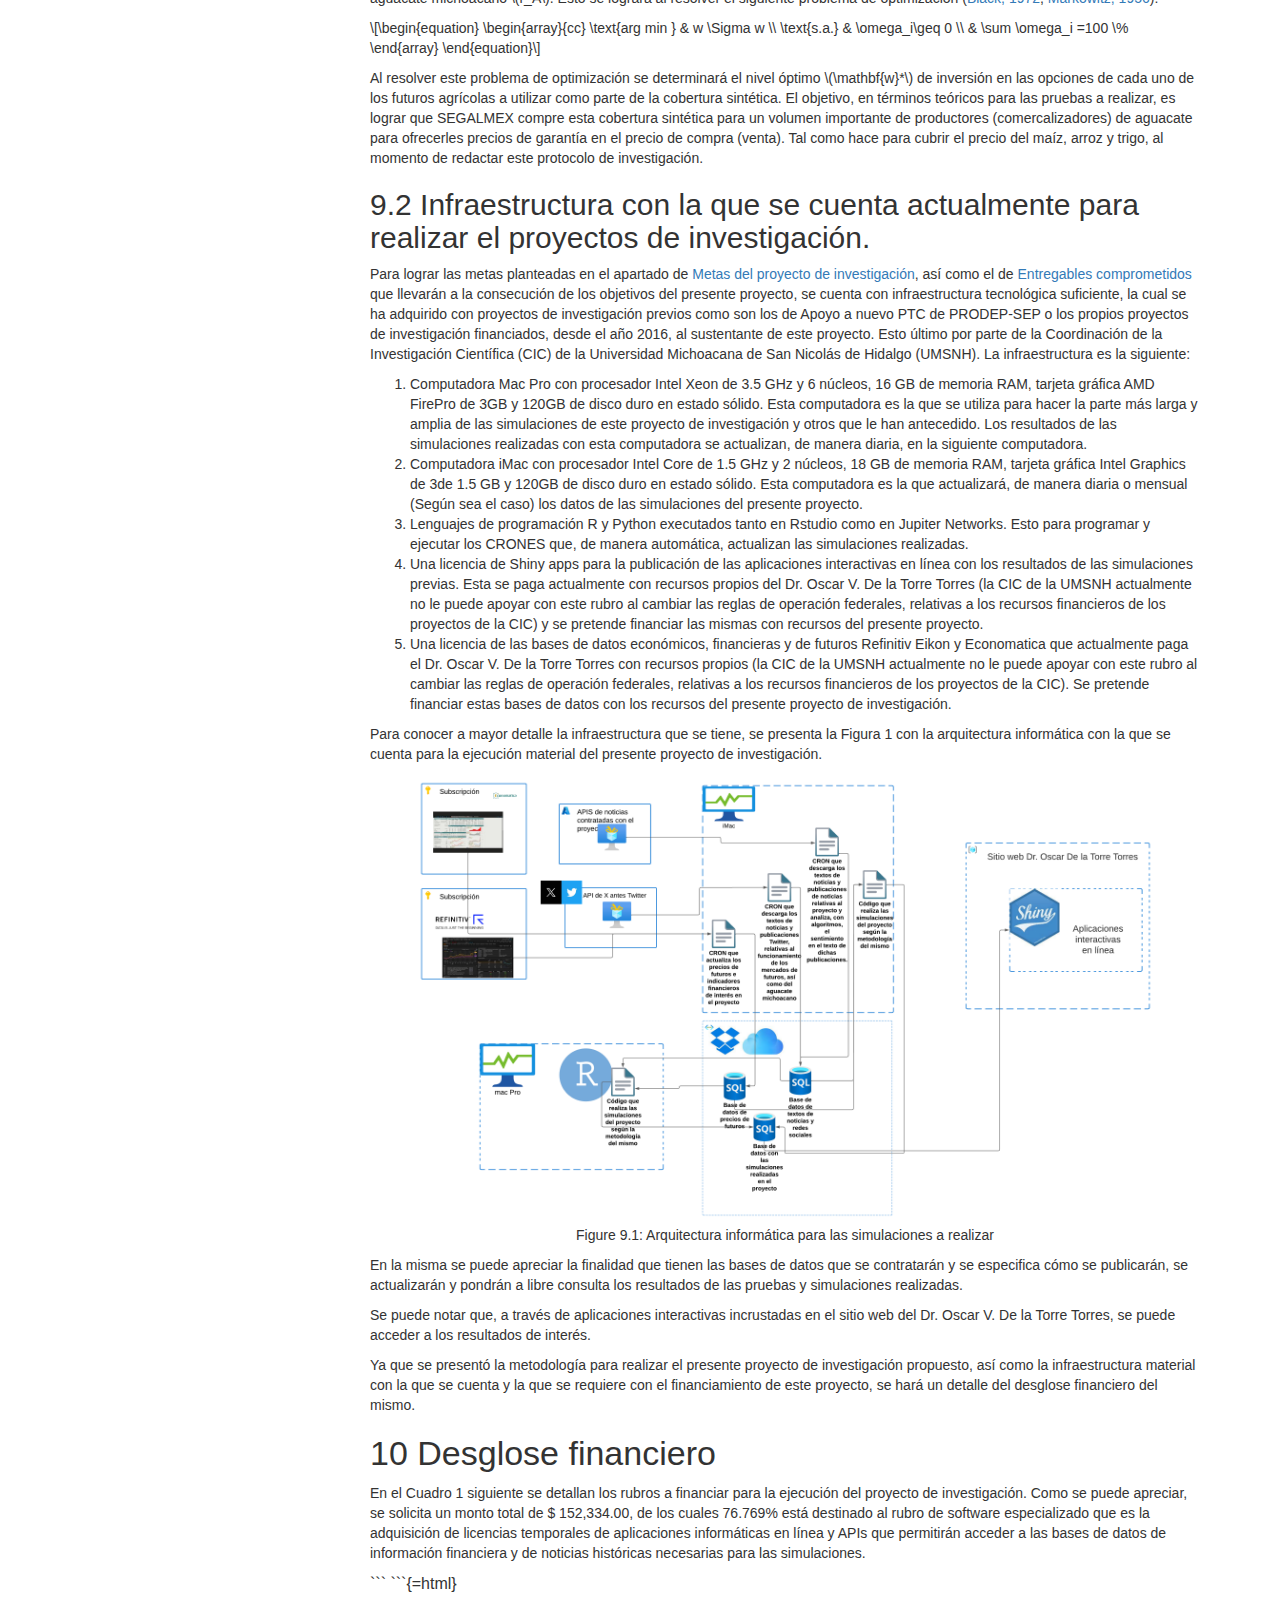
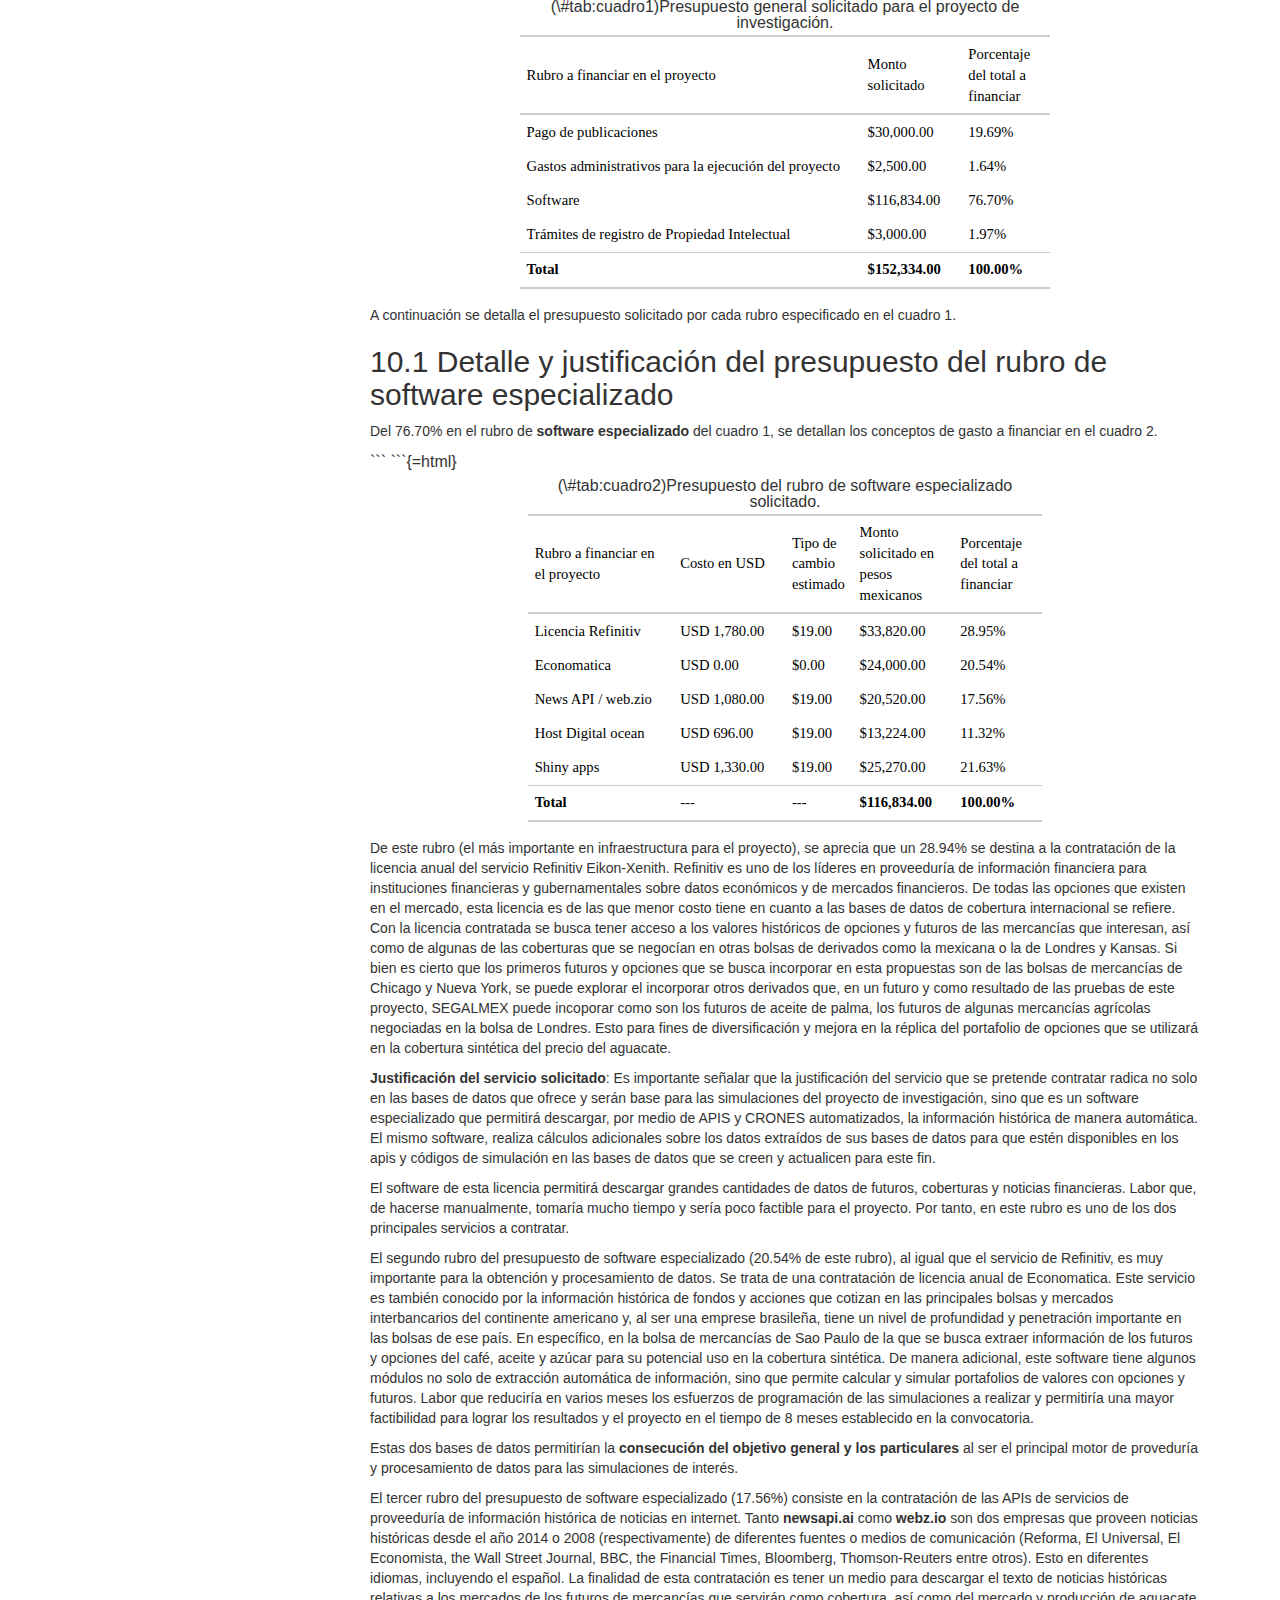
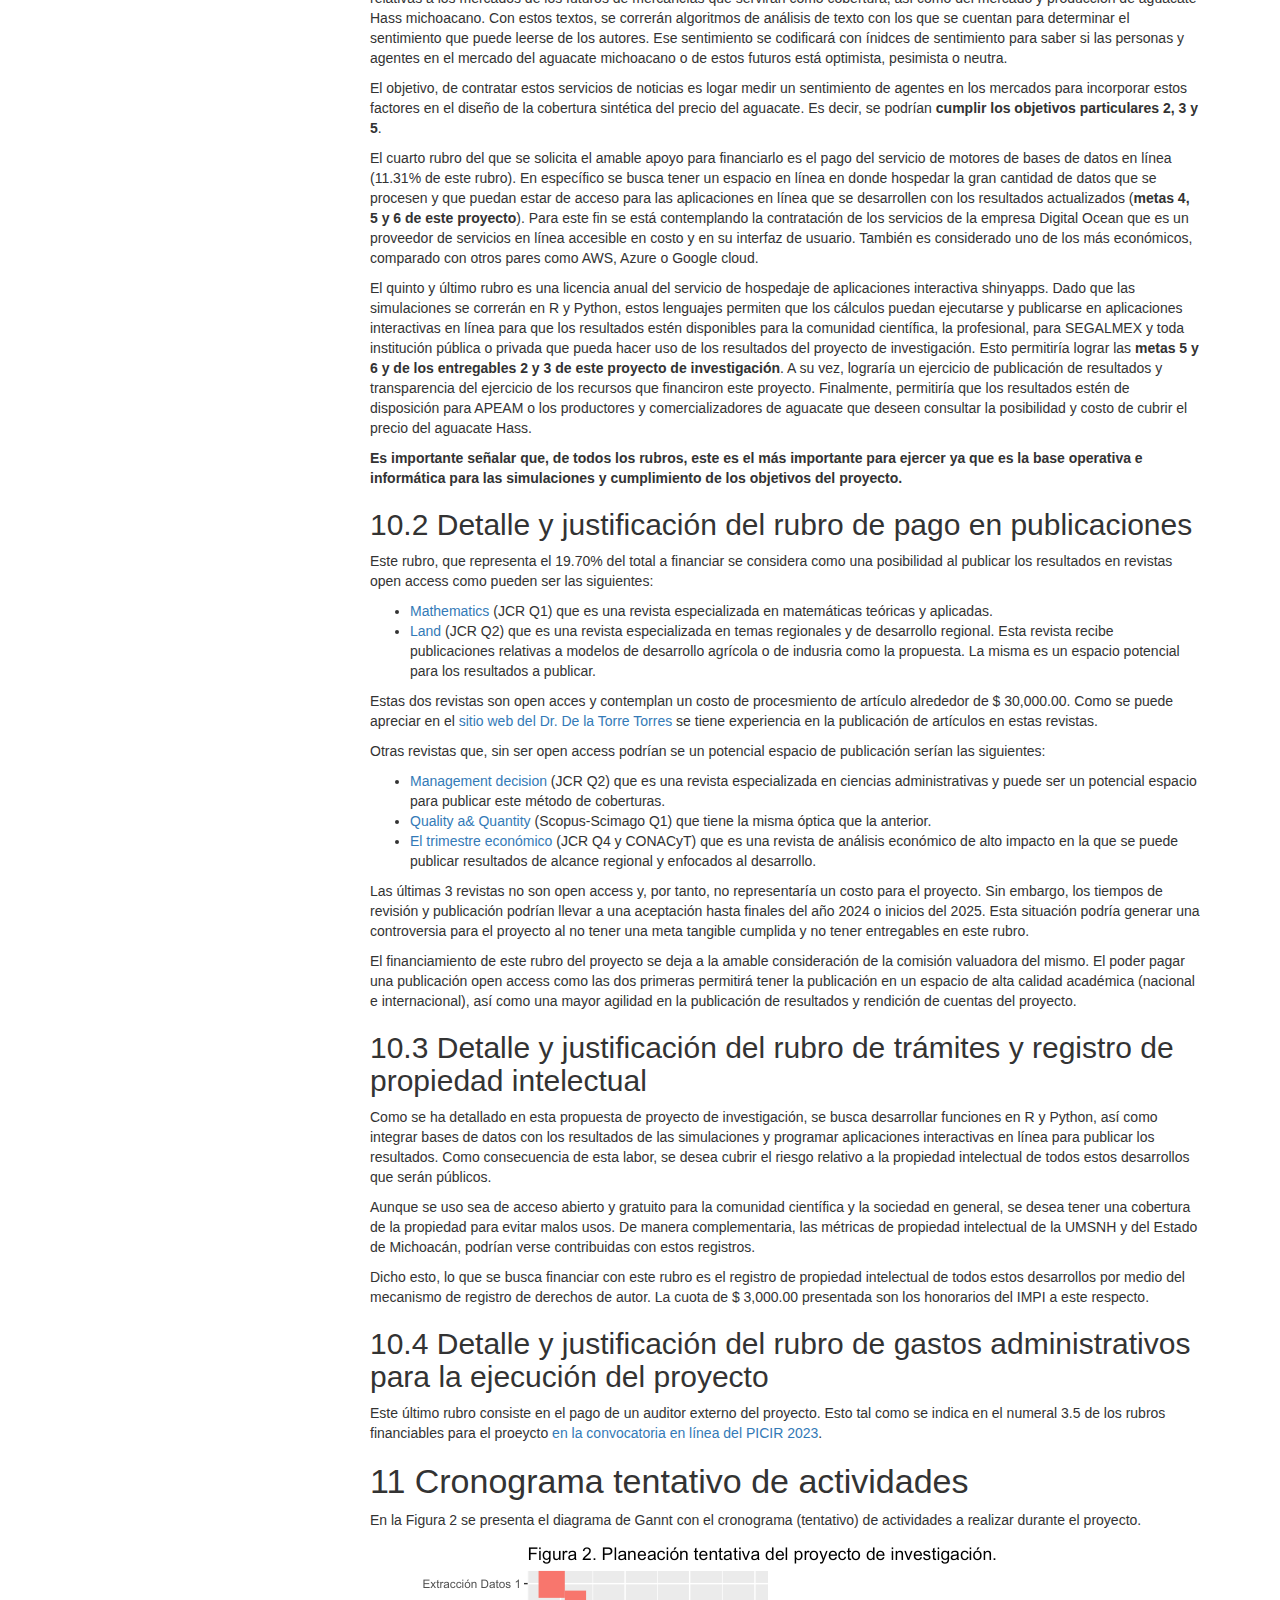
